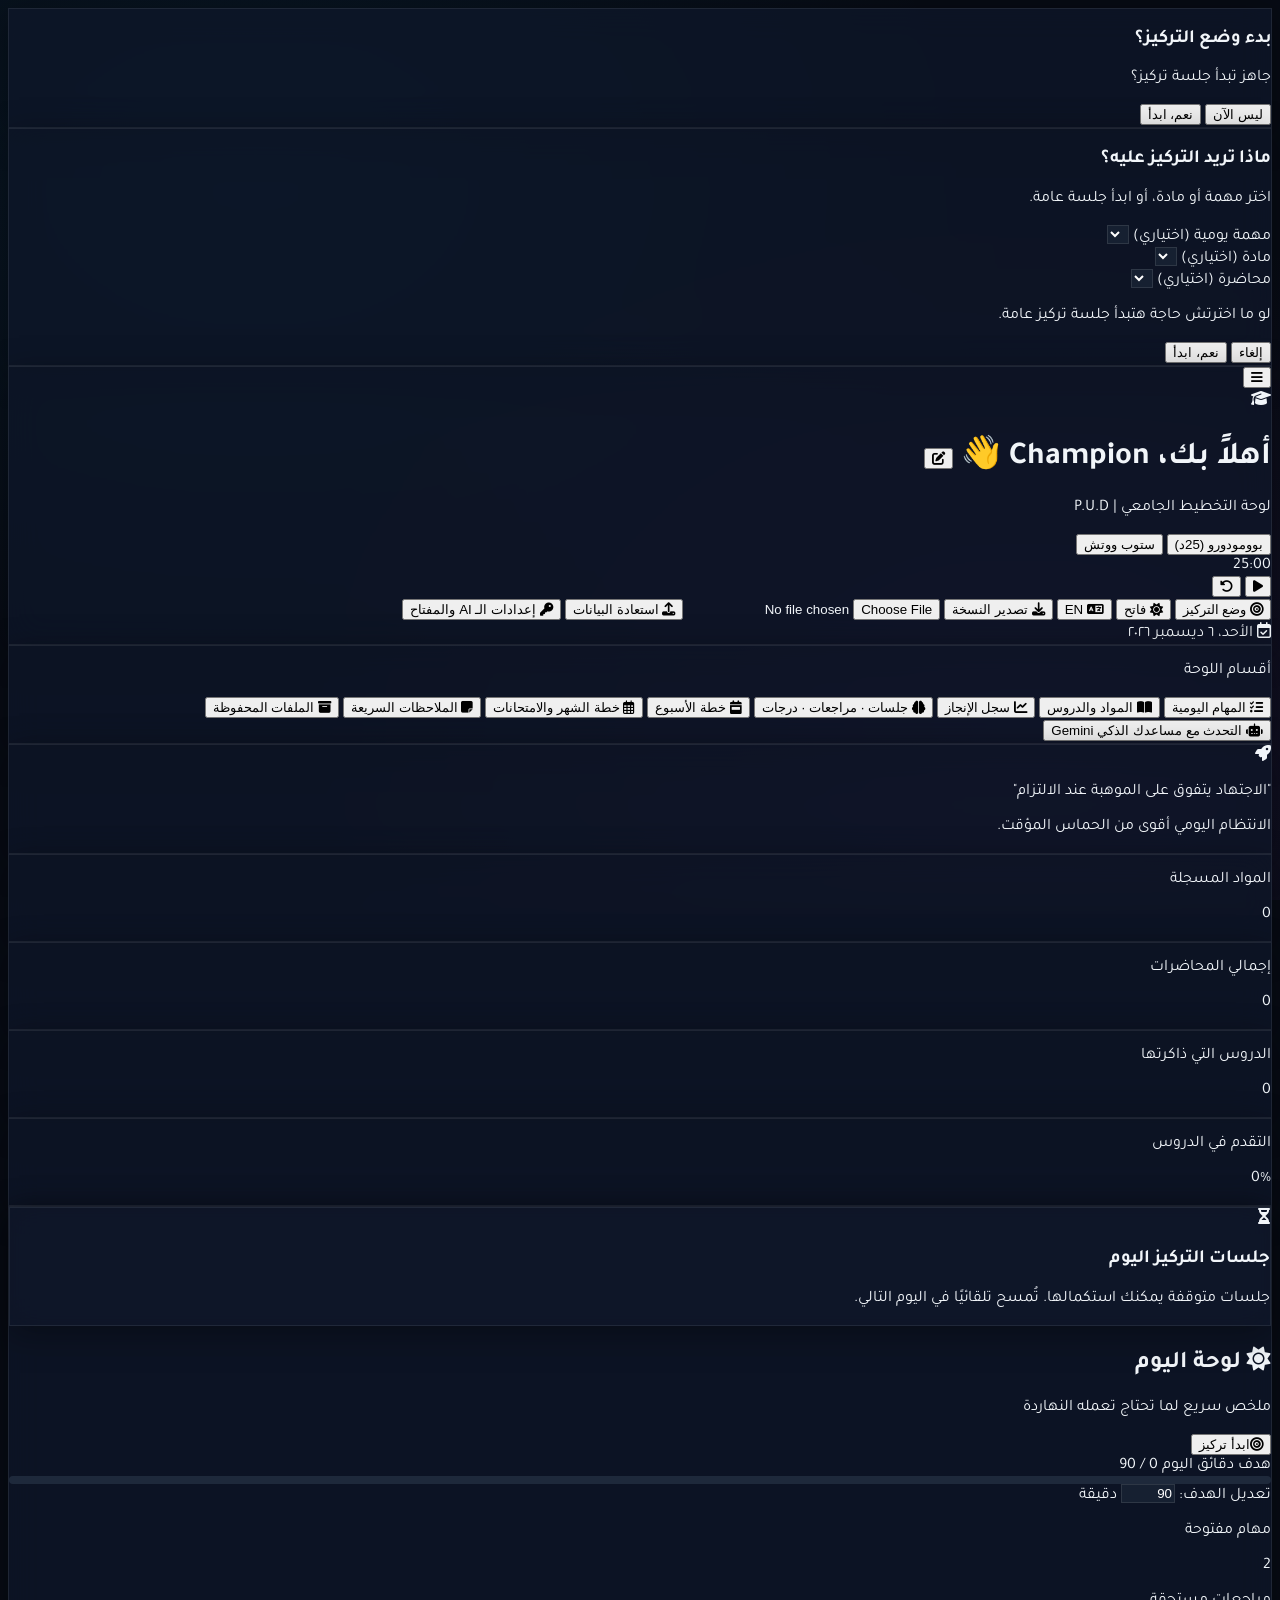
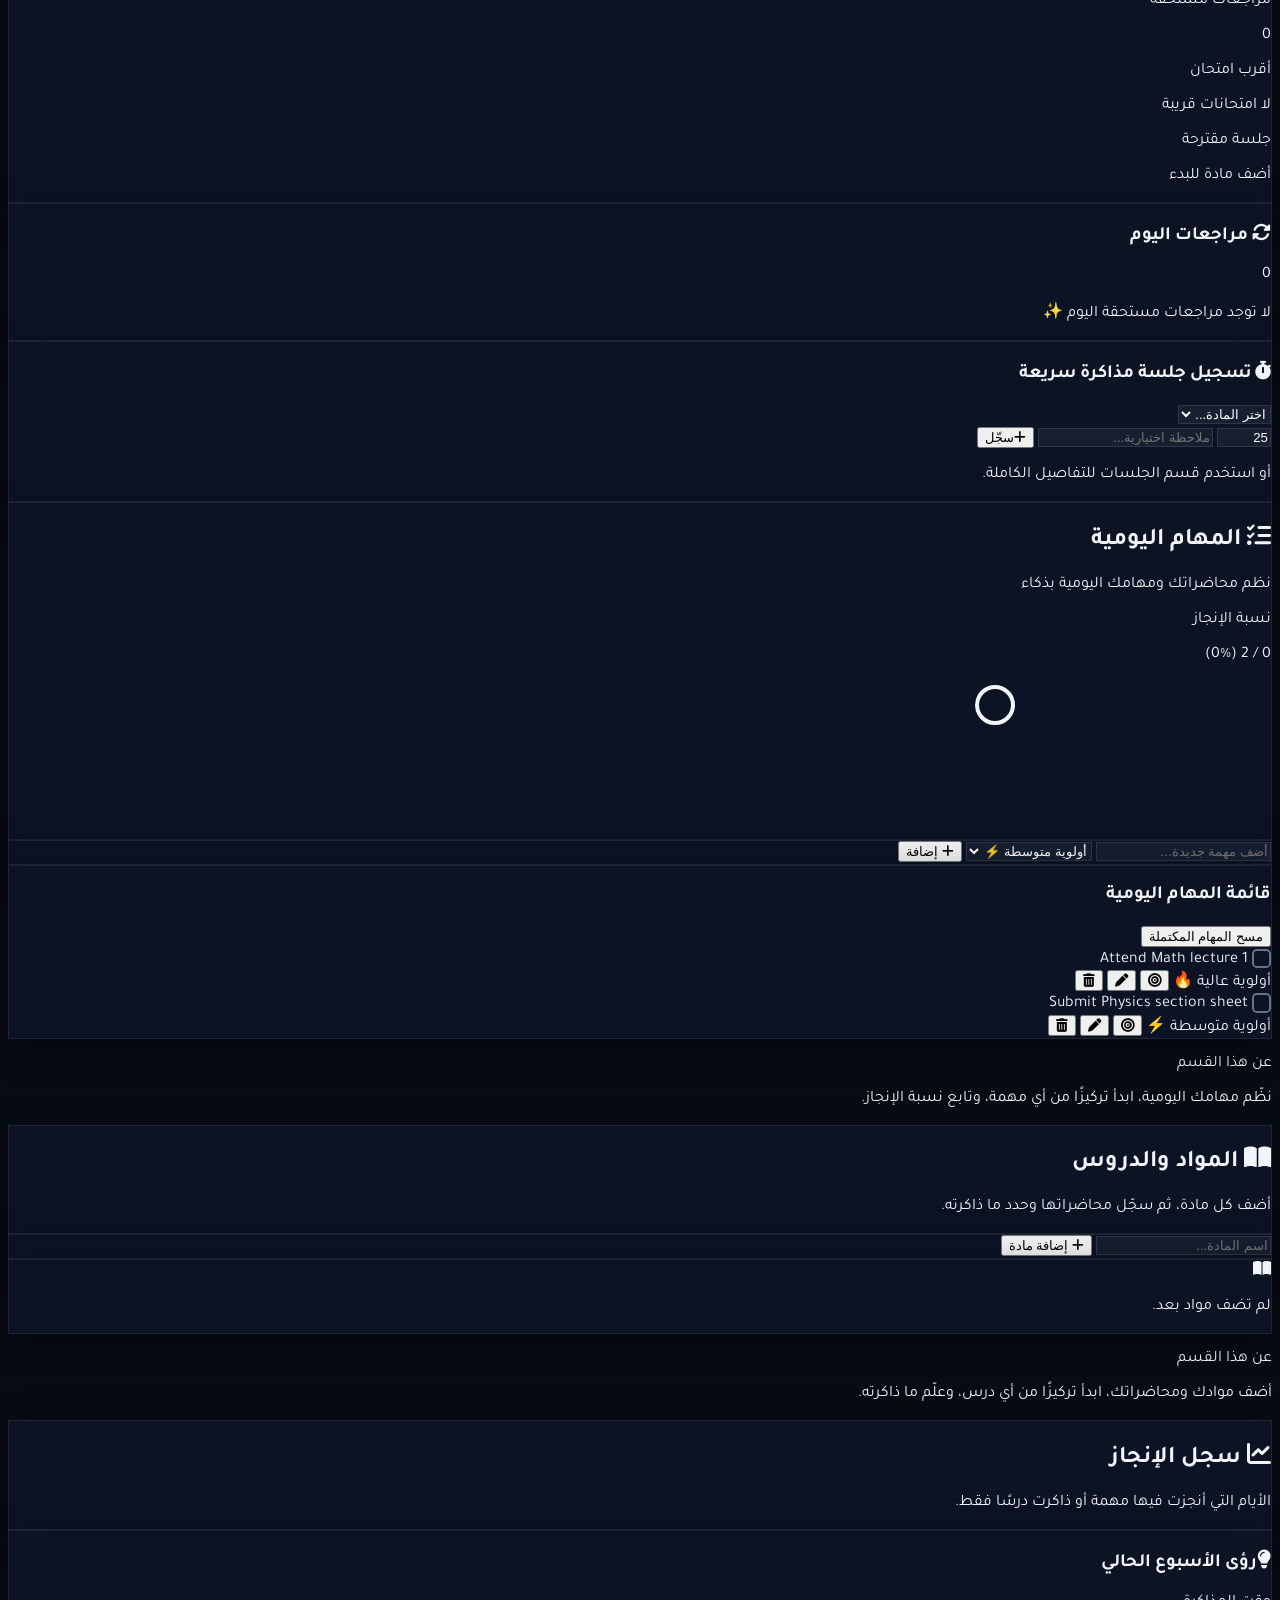
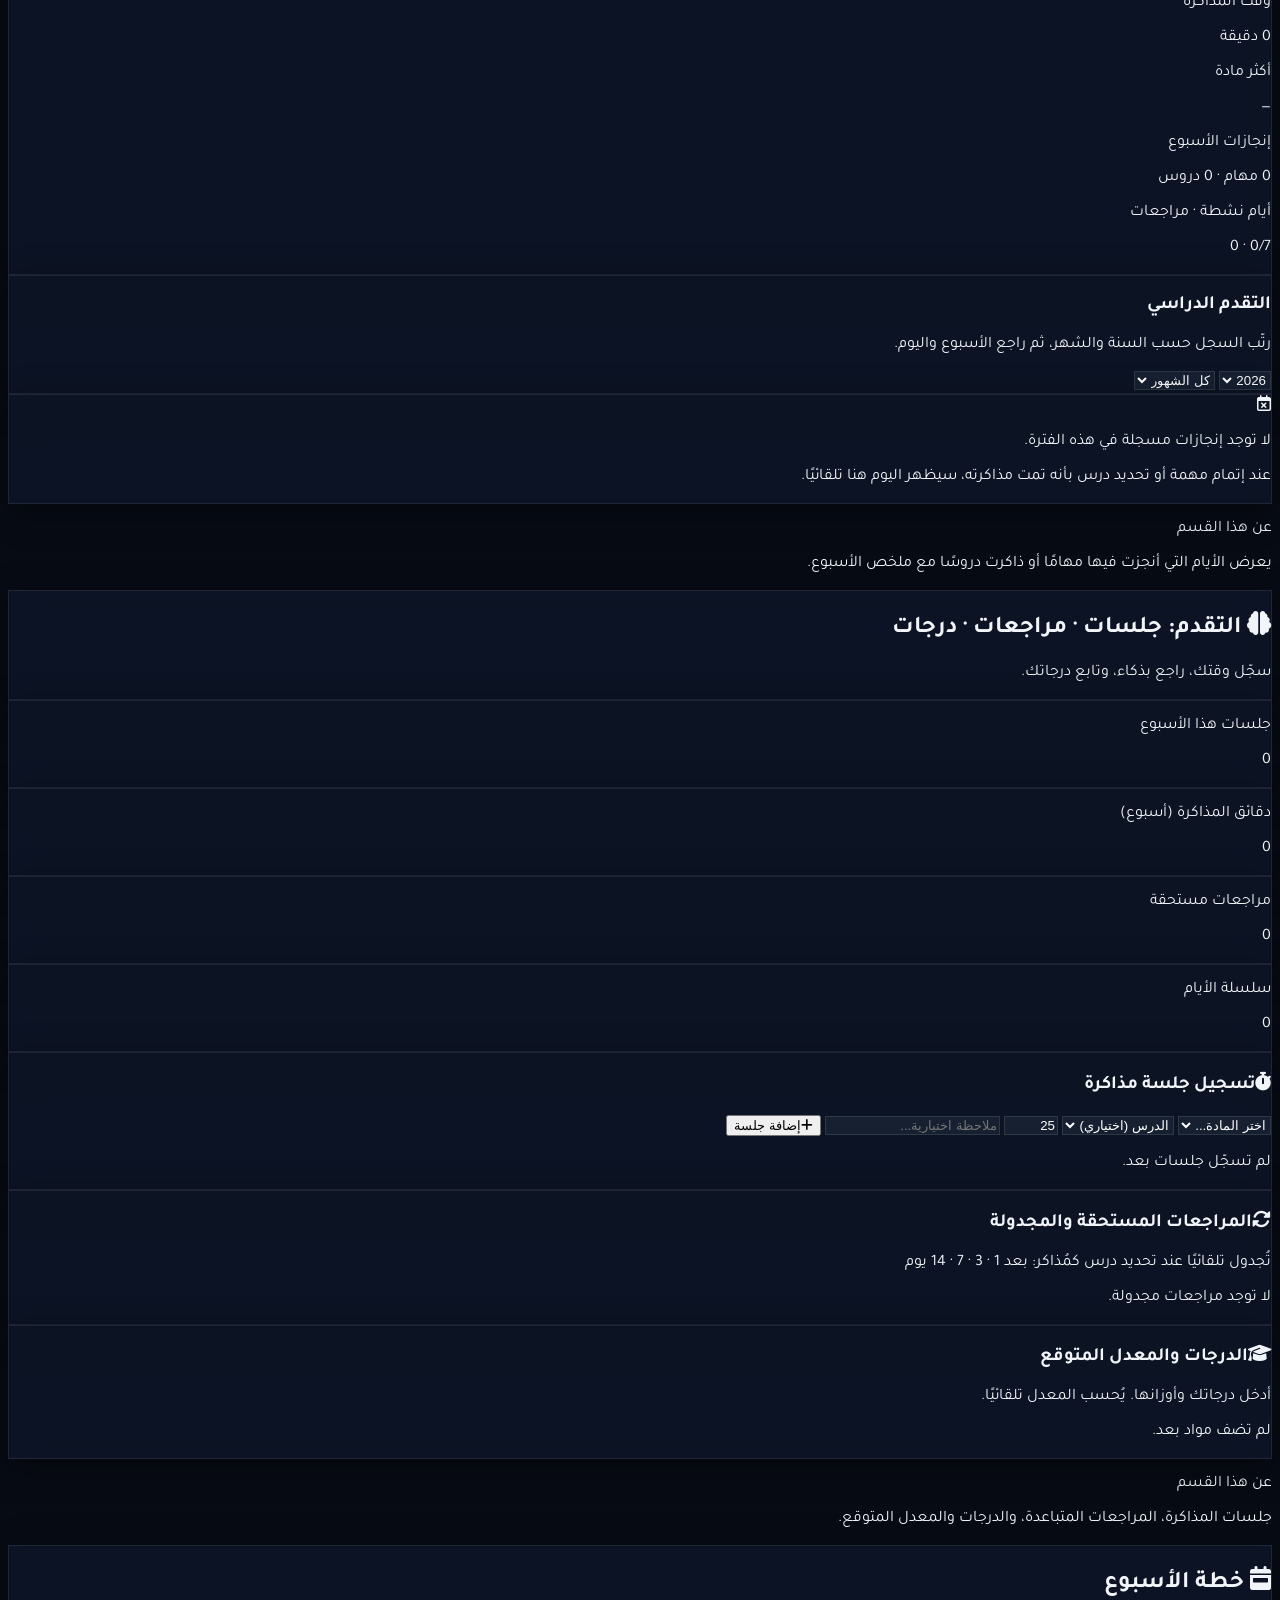
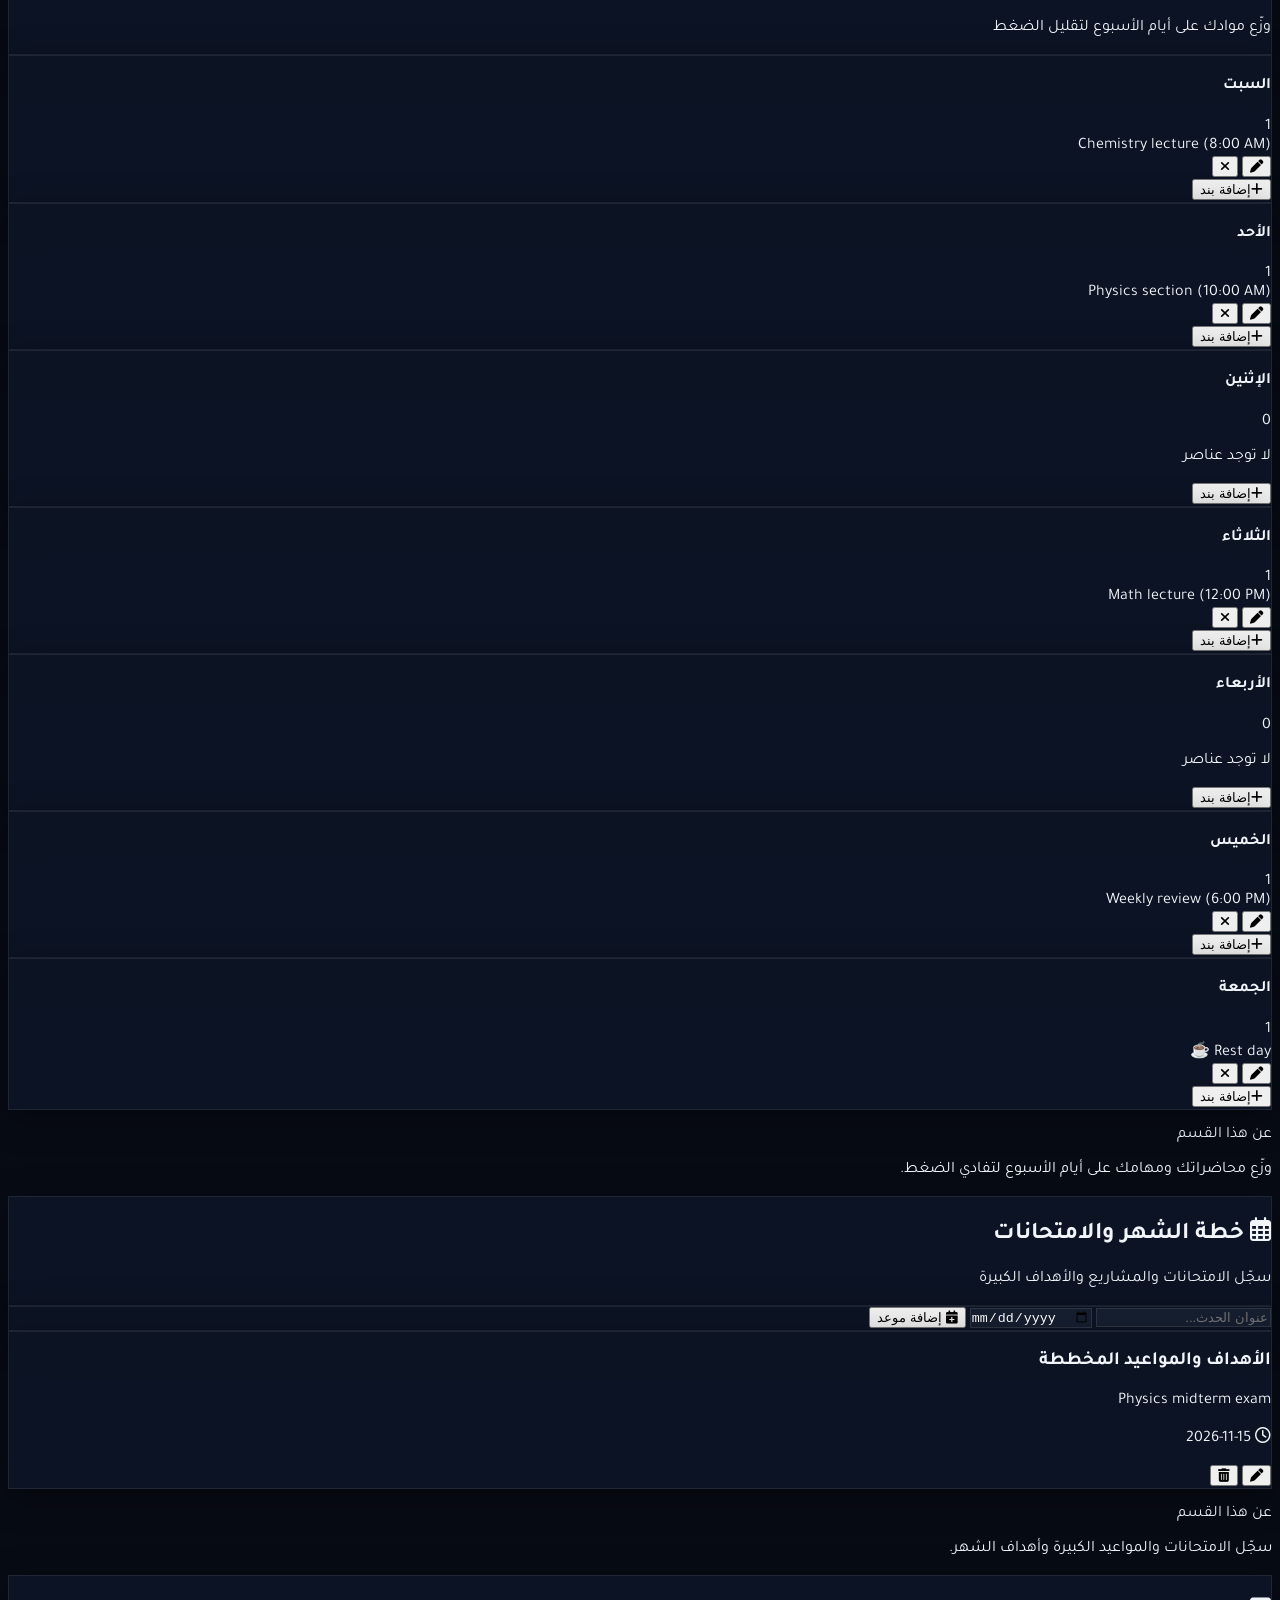
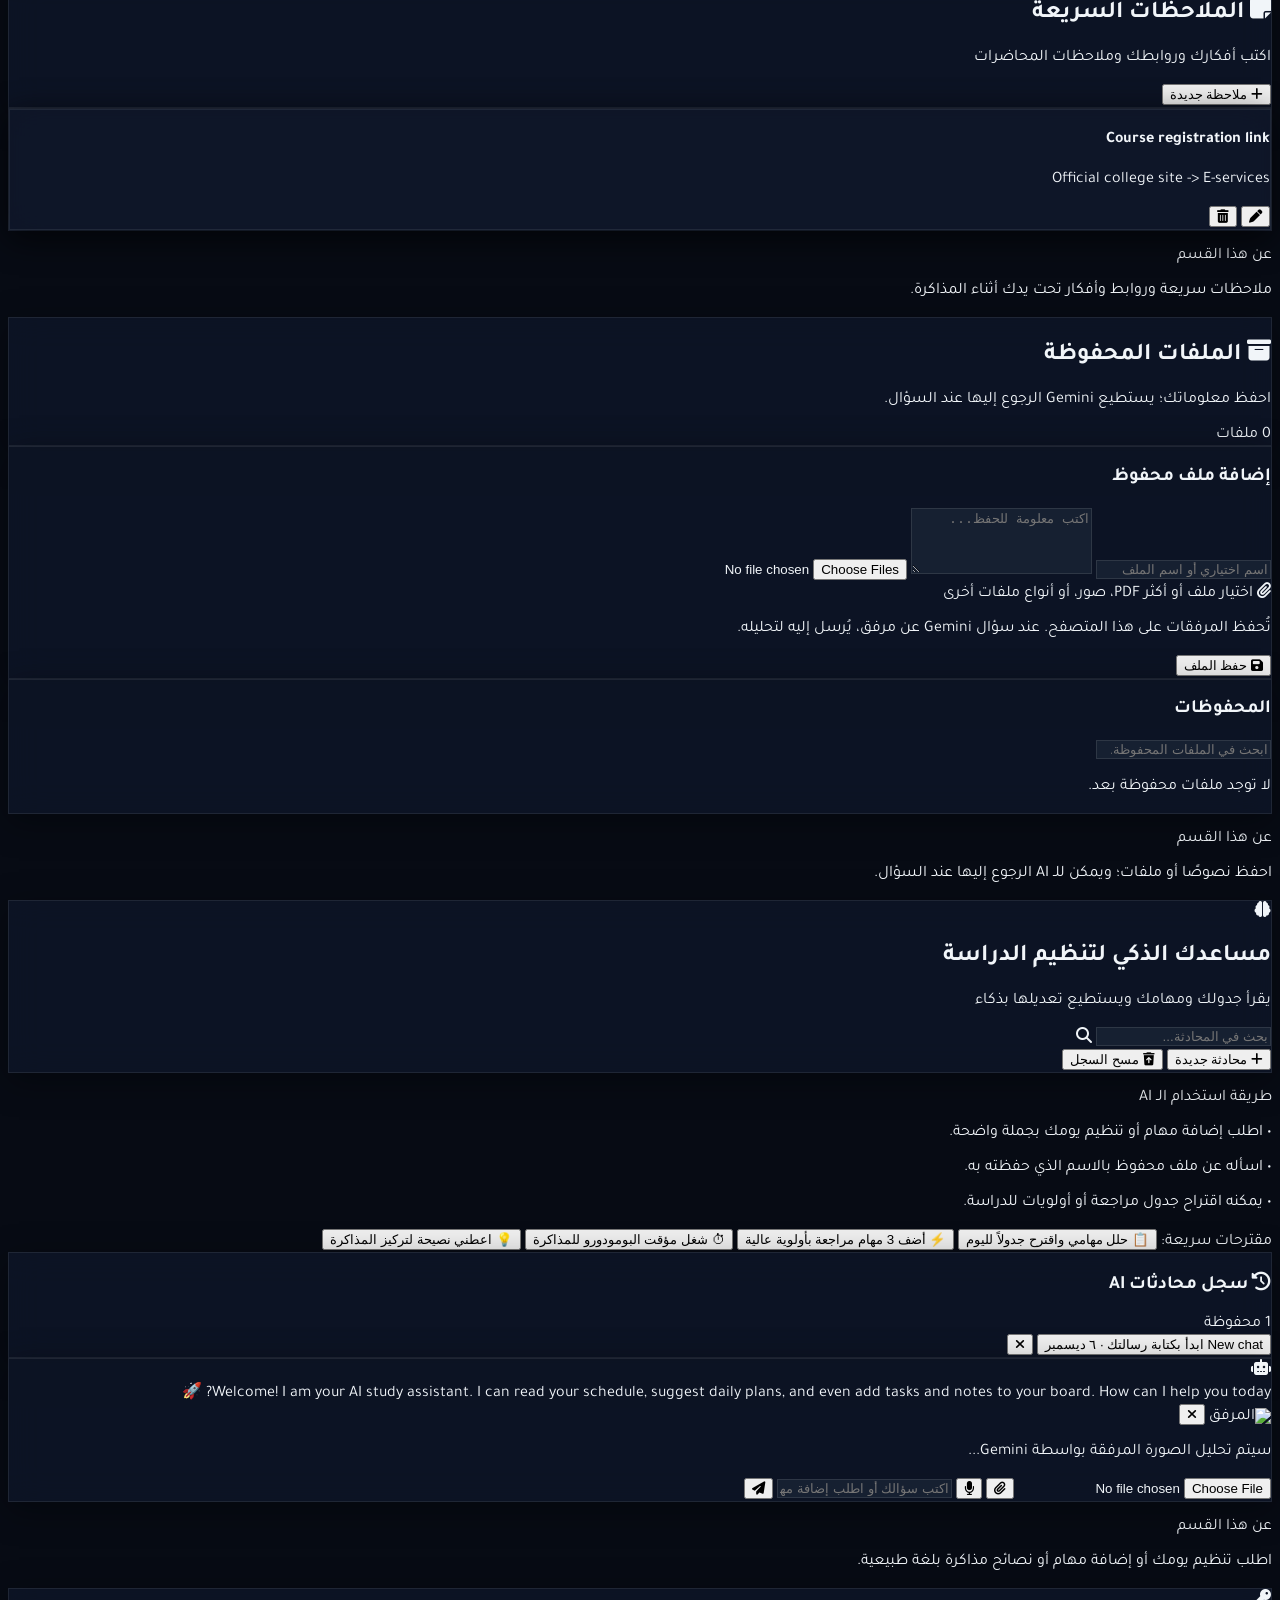
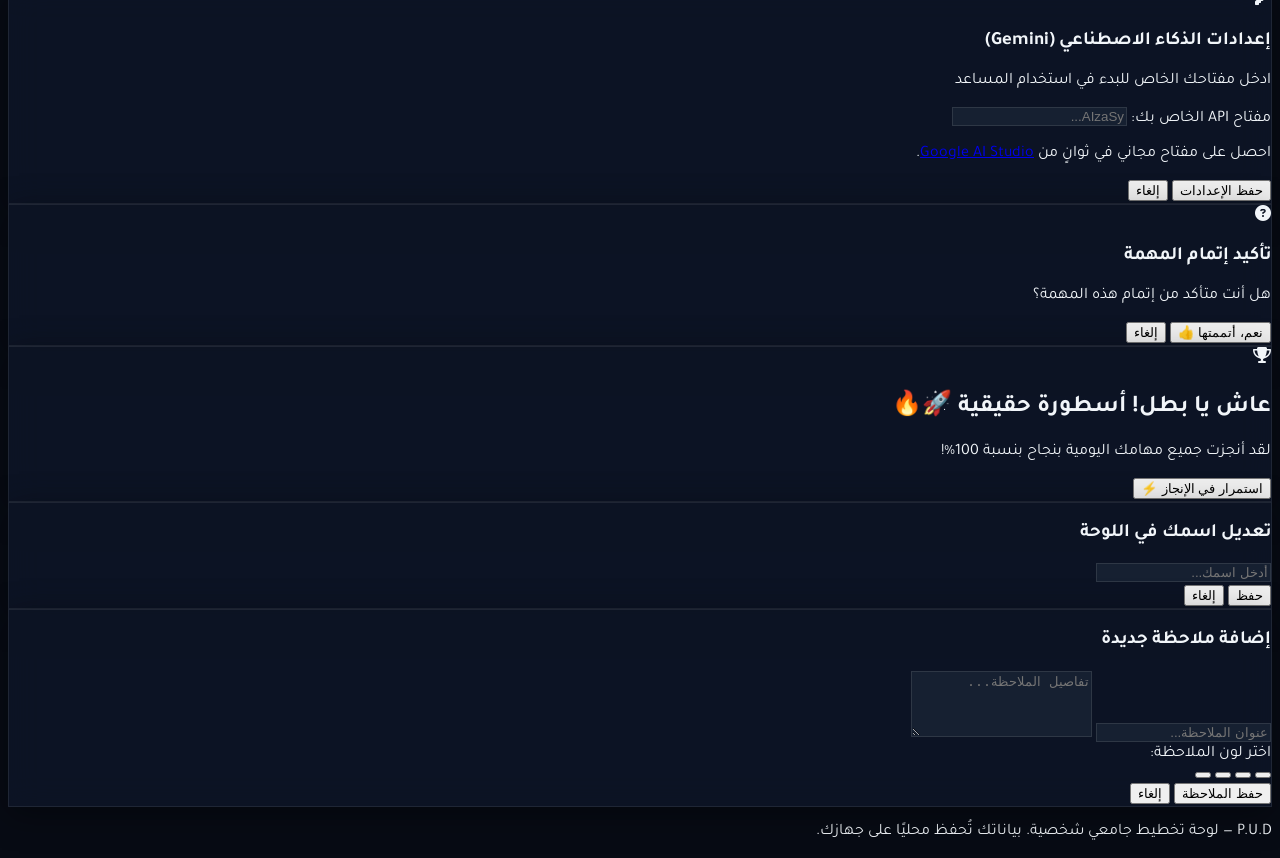
==== index.html @ 465f63c4 "v1.4" ====
<!DOCTYPE html>
<html lang="ar" dir="rtl" class="dark">
<head>
    <meta charset="UTF-8">
    <meta name="viewport" content="width=device-width, initial-scale=1.0">
    <title>P.U.D - Personal University Dashboard</title>
    
    <!-- Tailwind CSS CDN -->
    <script src="https://cdn.tailwindcss.com"></script>
    
    <!-- Google Fonts: Tajawal -->
    <link rel="preconnect" href="https://fonts.googleapis.com">
    <link rel="preconnect" href="https://fonts.gstatic.com" crossorigin>
    <link href="https://fonts.googleapis.com/css2?family=Tajawal:wght@300;400;500;700;800&display=swap" rel="stylesheet">
    
    <!-- FontAwesome Icons CDN -->
    <link rel="stylesheet" href="https://cdnjs.cloudflare.com/ajax/libs/font-awesome/6.4.0/css/all.min.css">

    <script type="application/ld+json">
    {
        "@context": "https://schema.org",
        "@type": "WebSite",
        "name": "Personal University Dashboard",
        "alternateName": "P.U.D",
        "url": "https://personal-university-dashboard.vercel.app/"
    }
    </script>

    <script>
        tailwind.config = {
            darkMode: 'class',
            theme: {
                extend: {
                    colors: {
                        brand: {
                            50: '#f0f9ff',
                            100: '#e0f2fe',
                            500: '#06b6d4',
                            600: '#0891b2',
                            700: '#0e7490',
                            bg: '#0a0f1d',
                            card: 'rgba(15, 23, 42, 0.75)',
                            border: 'rgba(51, 65, 85, 0.6)'
                        }
                    },
                    fontFamily: {
                        sans: ['Tajawal', 'sans-serif']
                    }
                }
            }
        }
    </script>

    <style>
        body {
            font-family: 'Tajawal', sans-serif;
            background-color: #070b14;
            color: #f1f5f9;
            background-image: 
                radial-gradient(at 20% 20%, rgba(14, 165, 233, 0.08) 0px, transparent 50%),
                radial-gradient(at 80% 80%, rgba(168, 85, 247, 0.08) 0px, transparent 50%);
            background-attachment: fixed;
        }

        .glass-panel {
            background: rgba(15, 23, 42, 0.75);
            backdrop-filter: blur(16px);
            -webkit-backdrop-filter: blur(16px);
            border: 1px solid rgba(255, 255, 255, 0.08);
            box-shadow: 0 8px 32px 0 rgba(0, 0, 0, 0.37);
        }

        .glass-input {
            background: rgba(30, 41, 59, 0.6);
            border: 1px solid rgba(255, 255, 255, 0.1);
            color: #ffffff;
            transition: all 0.2s ease;
        }

        .glass-input:focus {
            background: rgba(30, 41, 59, 0.9);
            border-color: #38bdf8;
            outline: none;
            box-shadow: 0 0 12px rgba(56, 189, 248, 0.25);
        }

        ::-webkit-scrollbar {
            width: 8px;
            height: 8px;
        }
        ::-webkit-scrollbar-track {
            background: rgba(15, 23, 42, 0.6);
        }
        ::-webkit-scrollbar-thumb {
            background: rgba(51, 65, 85, 0.8);
            border-radius: 9999px;
        }
        ::-webkit-scrollbar-thumb:hover {
            background: #38bdf8;
        }

        #confettiCanvas {
            position: fixed;
            top: 0;
            left: 0;
            width: 100vw;
            height: 100vh;
            pointer-events: none;
            z-index: 100;
        }
        @media (max-width: 1280px){
            .sub-ai{
                display: none;
            }
        }

        @keyframes pulse-red {
            0% { transform: scale(1); box-shadow: 0 0 0 0 rgba(244, 63, 94, 0.7); }
            70% { transform: scale(1.05); box-shadow: 0 0 0 10px rgba(244, 63, 94, 0); }
            100% { transform: scale(1); box-shadow: 0 0 0 0 rgba(244, 63, 94, 0); }
        }
        .recording-pulse {
            animation: pulse-red 1.5s infinite;
            background-color: rgba(244, 63, 94, 0.2) !important;
            color: #f43f5e !important;
            border-color: #f43f5e !important;
        }


        html:not(.dark) [data-i18n-static^="about_"] {
            color: #1e293b !important;
        }
        html:not(.dark) [data-i18n-static="about_label"] {
            color: #475569 !important;
        }

        /* ===== Light mode — high contrast, cohesive cyan/slate palette ===== */
        html:not(.dark) body {
            background-color: #eef2f7;
            color: #0f172a;
            background-image:
                radial-gradient(at 12% 8%, rgba(8, 145, 178, 0.10) 0px, transparent 42%),
                radial-gradient(at 88% 92%, rgba(79, 70, 229, 0.08) 0px, transparent 42%);
        }
        html:not(.dark) .glass-panel {
            background: #ffffff;
            border: 1px solid #d8dee8;
            box-shadow: 0 4px 20px rgba(15, 23, 42, 0.06);
        }
        html:not(.dark) .glass-input {
            background: #f8fafc;
            border: 1px solid #cbd5e1;
            color: #0f172a;
        }
        html:not(.dark) .glass-input:focus {
            background: #ffffff;
            border-color: #0891b2;
            box-shadow: 0 0 0 3px rgba(8, 145, 178, 0.18);
        }
        html:not(.dark) .glass-input::placeholder { color: #64748b; opacity: 1; }

        /* Text hierarchy — strong contrast */
        html:not(.dark) .text-slate-100,
        html:not(.dark) .text-slate-200 { color: #0f172a !important; }
        html:not(.dark) .text-slate-300 { color: #1e293b !important; }
        html:not(.dark) .text-slate-400 { color: #475569 !important; }
        html:not(.dark) .text-slate-500 { color: #64748b !important; }

        /* Accent text — deeper, readable on white */
        html:not(.dark) .text-cyan-300,
        html:not(.dark) .text-cyan-400 { color: #0e7490 !important; }
        html:not(.dark) .text-emerald-300,
        html:not(.dark) .text-emerald-400 { color: #047857 !important; }
        html:not(.dark) .text-amber-300,
        html:not(.dark) .text-amber-400 { color: #b45309 !important; }
        html:not(.dark) .text-violet-300,
        html:not(.dark) .text-violet-400,
        html:not(.dark) .text-purple-300,
        html:not(.dark) .text-purple-400 { color: #6d28d9 !important; }
        html:not(.dark) .text-indigo-300,
        html:not(.dark) .text-indigo-400 { color: #4338ca !important; }
        html:not(.dark) .text-rose-300,
        html:not(.dark) .text-rose-400 { color: #be123c !important; }
        html:not(.dark) .text-slate-950 { color: #020617 !important; }

        /* Surfaces */
        html:not(.dark) .bg-slate-800\/40,
        html:not(.dark) .bg-slate-800\/50,
        html:not(.dark) .bg-slate-800\/60,
        html:not(.dark) .bg-slate-800\/80,
        html:not(.dark) .bg-slate-900\/40,
        html:not(.dark) .bg-slate-900\/50,
        html:not(.dark) .bg-slate-900\/60,
        html:not(.dark) .bg-slate-900\/80,
        html:not(.dark) .bg-slate-900\/90,
        html:not(.dark) .bg-slate-950,
        html:not(.dark) .bg-slate-950\/80 {
            background-color: #f1f5f9 !important;
        }
        html:not(.dark) .bg-slate-800 { background-color: #e2e8f0 !important; }

        /* Borders */
        html:not(.dark) .border-slate-800,
        html:not(.dark) .border-slate-800\/50,
        html:not(.dark) .border-slate-800\/80,
        html:not(.dark) .border-slate-700,
        html:not(.dark) .border-slate-700\/60,
        html:not(.dark) .border-slate-700\/70 {
            border-color: #cbd5e1 !important;
        }
        html:not(.dark) header.glass-panel {
            border-bottom: 1px solid #d8dee8 !important;
            background: rgba(255, 255, 255, 0.95);
        }

        /* Nav */
        html:not(.dark) .nav-btn:not(.active) {
            color: #334155 !important;
        }
        html:not(.dark) .nav-btn:not(.active):hover {
            color: #0f172a !important;
            background-color: #e2e8f0 !important;
        }
        html:not(.dark) .nav-btn.active {
            color: #0e7490 !important;
            background: linear-gradient(to left, rgba(8, 145, 178, 0.12), transparent) !important;
            border-color: #0891b2 !important;
        }

        /* Soft accent buttons — readable labels on tinted chips */
        html:not(.dark) .bg-cyan-500\/10,
        html:not(.dark) .bg-cyan-500\/15,
        html:not(.dark) .bg-cyan-500\/20 {
            background-color: #ecfeff !important;
            color: #0e7490 !important;
            border-color: #a5f3fc !important;
        }
        html:not(.dark) .bg-emerald-500\/10,
        html:not(.dark) .bg-emerald-500\/15,
        html:not(.dark) .bg-emerald-500\/20 {
            background-color: #ecfdf5 !important;
            color: #047857 !important;
            border-color: #a7f3d0 !important;
        }
        html:not(.dark) .bg-amber-500\/10,
        html:not(.dark) .bg-amber-500\/20 {
            background-color: #fffbeb !important;
            color: #b45309 !important;
            border-color: #fde68a !important;
        }
        html:not(.dark) .bg-purple-500\/10,
        html:not(.dark) .bg-purple-500\/20,
        html:not(.dark) .bg-violet-500\/10,
        html:not(.dark) .bg-violet-500\/15,
        html:not(.dark) .bg-violet-500\/20 {
            background-color: #f5f3ff !important;
            color: #6d28d9 !important;
            border-color: #ddd6fe !important;
        }
        html:not(.dark) .bg-indigo-500\/10,
        html:not(.dark) .bg-indigo-500\/20 {
            background-color: #eef2ff !important;
            color: #4338ca !important;
            border-color: #c7d2fe !important;
        }
        html:not(.dark) .bg-rose-500\/10,
        html:not(.dark) .bg-rose-500\/20 {
            background-color: #fff1f2 !important;
            color: #be123c !important;
            border-color: #fecdd3 !important;
        }
        html:not(.dark) .border-cyan-500\/20,
        html:not(.dark) .border-cyan-500\/25,
        html:not(.dark) .border-cyan-500\/30 { border-color: #67e8f9 !important; }
        html:not(.dark) .border-emerald-500\/20,
        html:not(.dark) .border-emerald-500\/25,
        html:not(.dark) .border-emerald-500\/30 { border-color: #6ee7b7 !important; }
        html:not(.dark) .border-amber-500\/20,
        html:not(.dark) .border-amber-500\/30 { border-color: #fcd34d !important; }
        html:not(.dark) .border-violet-500\/20,
        html:not(.dark) .border-violet-500\/25,
        html:not(.dark) .border-purple-500\/20,
        html:not(.dark) .border-purple-500\/30 { border-color: #c4b5fd !important; }
        html:not(.dark) .border-indigo-500\/30 { border-color: #a5b4fc !important; }

        /* Primary filled buttons stay strong */
        html:not(.dark) .bg-cyan-500,
        html:not(.dark) .from-cyan-500 { color: #042f2e; }
        html:not(.dark) button.bg-gradient-to-r,
        html:not(.dark) .bg-gradient-to-r.from-cyan-500 {
            color: #042f2e !important;
            font-weight: 700;
        }

        /* Timer / header chrome */
        html:not(.dark) #timerDisplay { color: #0e7490 !important; }
        html:not(.dark) #focusModeOverlay {
            background: rgba(238, 242, 247, 0.98);
        }
        html:not(.dark) #focusModeTimer { color: #0e7490; }
        html:not(.dark) #focusModeSubject { color: #0f172a !important; }

        html:not(.dark) ::-webkit-scrollbar-track { background: #e2e8f0; }
        html:not(.dark) ::-webkit-scrollbar-thumb { background: #94a3b8; }
        html:not(.dark) ::-webkit-scrollbar-thumb:hover { background: #0891b2; }

        html:not(.dark) .daily-goal-bar { background: #dbe3ee; }
        html:not(.dark) select.glass-input option { background: #fff; color: #0f172a; }

        /* Task / list rows */
        html:not(.dark) .opacity-60 { opacity: 0.75; }

        #focusModeOverlay {
            position: fixed; inset: 0; z-index: 90;
            background: rgba(7, 11, 20, 0.97);
            display: none; flex-direction: column;
            align-items: center; justify-content: center;
            gap: 1.5rem; padding: 1.5rem;
        }
        #focusModeOverlay.active { display: flex; }
        #focusModeTimer {
            font-size: clamp(3rem, 12vw, 6rem);
            font-weight: 800; font-variant-numeric: tabular-nums;
            letter-spacing: 0.05em; color: #22d3ee;
        }
        .daily-goal-bar {
            height: 8px; border-radius: 9999px; background: rgba(51, 65, 85, 0.5);
            overflow: hidden;
        }
        .daily-goal-fill {
            height: 100%; border-radius: 9999px;
            background: linear-gradient(90deg, #0891b2, #059669);
            transition: width 0.4s ease;
        }

        /* Unified checkbox style + complete animation (tasks & lectures) */
        .task-checkbox,
        .lecture-studied-checkbox {
            -webkit-appearance: none !important;
            appearance: none !important;
            width: 1.2rem !important;
            height: 1.2rem !important;
            min-width: 1.2rem;
            min-height: 1.2rem;
            border: 2px solid #64748b !important;
            border-radius: 0.3rem !important;
            background-color: transparent !important;
            background-image: none !important;
            cursor: pointer;
            position: relative;
            flex-shrink: 0;
            padding: 0 !important;
            margin: 0;
            vertical-align: middle;
            transition: border-color 0.15s ease, background-color 0.15s ease;
            display: inline-block;
            box-sizing: border-box;
        }
        .task-checkbox:hover:not(:disabled),
        .lecture-studied-checkbox:hover:not(:disabled) {
            border-color: #22d3ee !important;
        }
        .task-checkbox:checked,
        .lecture-studied-checkbox:checked {
            background-color: #06b6d4 !important;
            border-color: #06b6d4 !important;
        }
        /* Centered checkmark using flex on pseudo — 50% / 50% */
        .task-checkbox:checked::after,
        .lecture-studied-checkbox:checked::after {
            content: '✓';
            position: absolute;
            left: 0;
            top: 0;
            width: 100%;
            height: 100%;
            display: flex;
            align-items: center;
            justify-content: center;
            font-size: 0.72rem;
            font-weight: 800;
            line-height: 1;
            color: #0f172a;
            border: none;
            transform: none;
            pointer-events: none;
        }
        .task-checkbox:disabled,
        .lecture-studied-checkbox:disabled {
            opacity: 0.45;
            cursor: not-allowed;
        }
        .task-checkbox.anim-complete,
        .lecture-studied-checkbox.anim-complete {
            animation: checkCompletePop 0.6s cubic-bezier(0.34, 1.4, 0.64, 1) forwards;
        }
        @keyframes checkCompletePop {
            0% {
                transform: scale(1);
                border-radius: 0.3rem;
                background-color: transparent;
                border-color: #22d3ee;
            }
            30% {
                transform: scale(0.45);
                border-radius: 50%;
                background-color: transparent;
                border-color: #22d3ee;
                box-shadow: 0 0 0 0 rgba(34, 211, 238, 0.5);
            }
            55% {
                transform: scale(1.35);
                border-radius: 0.35rem;
                background-color: #22d3ee;
                border-color: #22d3ee;
                box-shadow: 0 0 12px 2px rgba(34, 211, 238, 0.45);
            }
            100% {
                transform: scale(1);
                border-radius: 0.3rem;
                background-color: #06b6d4;
                border-color: #06b6d4;
                box-shadow: none;
            }
        }
        html:not(.dark) .task-checkbox,
        html:not(.dark) .lecture-studied-checkbox {
            border-color: #64748b !important;
        }
        html:not(.dark) .task-checkbox:checked,
        html:not(.dark) .lecture-studied-checkbox:checked,
        html:not(.dark) .task-checkbox.anim-complete,
        html:not(.dark) .lecture-studied-checkbox.anim-complete {
            background-color: #0891b2 !important;
            border-color: #0891b2 !important;
        }

    </style>
</head>
<body class="min-h-screen flex flex-col antialiased text-slate-100 overflow-x-hidden selection:bg-cyan-500 selection:text-slate-900">

    <canvas id="confettiCanvas"></canvas>

    <div id="focusModeOverlay" aria-hidden="true">
        <button type="button" id="closeFocusModeBtn" class="absolute top-4 left-4 md:left-auto md:right-4 px-4 py-2 rounded-xl bg-slate-800 text-slate-200 text-sm font-bold border border-slate-700 hover:bg-rose-500/20 hover:text-rose-300 transition-all">
            <i class="fa-solid fa-xmark ml-1"></i><span data-i18n="exit_focus">خروج</span>
        </button>
        <p class="text-sm text-slate-400 font-bold tracking-wide" data-i18n="focus_mode">وضع التركيز</p>
        <div id="focusModeTimer">00:00</div>
        <p id="focusModeSubject" class="text-base text-cyan-300 font-bold max-w-md text-center"></p>
        <p id="focusModeHint" class="text-xs text-slate-500 max-w-sm text-center" data-i18n="focus_hint">ركّز على هدفك. الجلسة تُحفظ عند الإيقاف أو الخروج.</p>
        <div class="flex flex-wrap items-center justify-center gap-3">
            <button type="button" id="focusToggleBtn" class="px-6 py-2.5 rounded-xl bg-emerald-500 hover:bg-emerald-400 text-slate-950 font-bold text-sm">
                <i class="fa-solid fa-play ml-1"></i><span data-i18n="start">ابدأ</span>
            </button>
            <button type="button" id="focusFinishBtn" class="px-6 py-2.5 rounded-xl bg-cyan-500 hover:bg-cyan-400 text-slate-950 font-bold text-sm">
                <i class="fa-solid fa-flag-checkered ml-1"></i><span id="focusFinishLabel">انتهيت</span>
            </button>
            <button type="button" id="focusPauseLaterBtn" class="px-4 py-2.5 rounded-xl bg-amber-500/20 text-amber-300 text-sm font-bold border border-amber-500/40">
                <i class="fa-solid fa-pause ml-1"></i><span id="focusPauseLaterLabel">أكمل لاحقًا</span>
            </button>
            <button type="button" id="focusResetBtn" class="px-4 py-2.5 rounded-xl bg-slate-800 text-slate-300 text-sm font-bold border border-slate-700">
                <i class="fa-solid fa-rotate-left ml-1"></i><span data-i18n="reset">إعادة</span>
            </button>
        </div>
        <p id="focusElapsedLabel" class="text-xs text-slate-500"><span data-i18n="elapsed">المقضي:</span> <span id="focusElapsed">0</span> <span data-i18n="minutes">د</span></p>
        <div id="focusNudgeBox" class="hidden max-w-sm w-full mx-auto mt-2 rounded-2xl border border-amber-500/40 bg-amber-500/10 p-4 text-center space-y-3">
            <p id="focusNudgeText" class="text-sm text-amber-200 font-bold">وقت مناسب لاستراحة قصيرة؟</p>
            <div class="flex justify-center gap-2">
                <button type="button" id="focusNudgeYes" class="px-4 py-2 rounded-xl bg-amber-400 text-slate-950 text-xs font-bold" data-i18n="yes_break">نعم، استراحة</button>
                <button type="button" id="focusNudgeNo" class="px-4 py-2 rounded-xl bg-slate-800 text-slate-200 text-xs font-bold border border-slate-600" data-i18n="not_now">ليس الآن</button>
            </div>
        </div>
    </div>

    <div id="confirmFocusModal" class="fixed inset-0 bg-slate-950/80 backdrop-blur-sm z-[60] flex items-center justify-center p-4 hidden">
        <div class="glass-panel rounded-2xl p-6 w-full max-w-sm border border-slate-700 space-y-4">
            <h3 class="text-base font-bold text-slate-100" id="confirmFocusTitle" data-i18n="focus_confirm_title">بدء وضع التركيز؟</h3>
            <p class="text-sm text-slate-300" id="confirmFocusText" data-i18n="focus_confirm_body">جاهز تبدأ جلسة تركيز؟</p>
            <div class="flex gap-2 justify-end">
                <button type="button" id="confirmFocusNo" class="px-4 py-2 rounded-xl bg-slate-800 text-slate-300 text-sm font-bold border border-slate-700" data-i18n="not_now">ليس الآن</button>
                <button type="button" id="confirmFocusYes" class="px-4 py-2 rounded-xl bg-emerald-500 text-slate-950 text-sm font-bold" data-i18n="yes_start">نعم، ابدأ</button>
            </div>
        </div>
    </div>

    <div id="focusPickModal" class="fixed inset-0 bg-slate-950/80 backdrop-blur-sm z-[60] flex items-center justify-center p-4 hidden">
        <div class="glass-panel rounded-2xl p-6 w-full max-w-md border border-slate-700 space-y-4">
            <h3 class="text-base font-bold text-slate-100" id="focusPickTitle" data-i18n="focus_pick_title">ماذا تريد التركيز عليه؟</h3>
            <p class="text-xs text-slate-400" id="focusPickHint" data-i18n="focus_pick_hint">اختر مهمة أو مادة، أو ابدأ جلسة عامة.</p>
            <div class="space-y-3">
                <div>
                    <label class="text-[11px] font-bold text-slate-400 mb-1 block" data-i18n="focus_pick_task">مهمة يومية (اختياري)</label>
                    <select id="focusPickTask" class="glass-input w-full px-3 py-2.5 rounded-xl text-sm"></select>
                </div>
                <div>
                    <label class="text-[11px] font-bold text-slate-400 mb-1 block" data-i18n="focus_pick_course">مادة (اختياري)</label>
                    <select id="focusPickCourse" class="glass-input w-full px-3 py-2.5 rounded-xl text-sm"></select>
                </div>
                <div>
                    <label class="text-[11px] font-bold text-slate-400 mb-1 block" data-i18n="focus_pick_lecture">محاضرة (اختياري)</label>
                    <select id="focusPickLecture" class="glass-input w-full px-3 py-2.5 rounded-xl text-sm"></select>
                </div>
            </div>
            <p class="text-[11px] text-slate-500" data-i18n="focus_pick_note">لو ما اخترتش حاجة هتبدأ جلسة تركيز عامة.</p>
            <div class="flex gap-2 justify-end pt-1">
                <button type="button" id="focusPickCancel" class="px-4 py-2 rounded-xl bg-slate-800 text-slate-300 text-sm font-bold border border-slate-700" data-i18n="cancel_btn">إلغاء</button>
                <button type="button" id="focusPickStart" class="px-4 py-2 rounded-xl bg-emerald-500 text-slate-950 text-sm font-bold" data-i18n="yes_start">نعم، ابدأ</button>
            </div>
        </div>
    </div>

    <header class="sticky top-0 z-30 glass-panel border-b border-slate-800/80 px-4 lg:px-8 py-3 transition-all">
        <div class="max-w-7xl mx-auto space-y-3">

            <!-- Top row: welcome left · timer right -->
            <div class="flex flex-wrap items-center justify-between gap-3">
                <div class="flex items-center gap-3">
                    <button id="sidebarToggleBtn" class="p-2.5 rounded-xl bg-slate-800/80 hover:bg-slate-700 text-slate-300 hover:text-cyan-400 transition-all border border-slate-700/60" title="تبديل القائمة الجانبية">
                        <i class="fa-solid fa-bars text-lg"></i>
                    </button>

                    <div class="flex items-center gap-2">
                        <div class="w-10 h-10 rounded-xl bg-gradient-to-tr from-cyan-500 to-indigo-600 flex items-center justify-center font-bold text-slate-950 shadow-md shadow-cyan-500/20">
                            <i class="fa-solid fa-graduation-cap text-lg"></i>
                        </div>
                        <div>
                            <h1 class="text-base font-bold text-slate-100 leading-tight flex items-center gap-1.5 flex-wrap">
                                <span data-i18n="welcome">أهلاً بك،</span>
                                <span id="displayUserName" class="text-cyan-400 font-extrabold">يا بطل</span>
                                <span aria-hidden="true">👋</span>
                                <button type="button" id="editNameBtn" class="text-xs text-slate-400 hover:text-cyan-400 transition-colors shrink-0" title="Edit name" data-i18n-title="edit">
                                    <i class="fa-solid fa-pen-to-square"></i>
                                </button>
                            </h1>
                            <p class="text-xs text-slate-400"><span data-i18n="brand_sub">لوحة التخطيط الجامعي | P.U.D</span></p>
                        </div>
                    </div>
                </div>

                <div class="flex items-center gap-2 bg-slate-900/90 border border-slate-800 px-3 py-1.5 rounded-2xl shadow-inner">
                    <div class="flex bg-slate-950 p-1 rounded-xl text-xs font-medium">
                        <button id="modePomoBtn" class="px-2.5 py-1 rounded-lg bg-cyan-500 text-slate-950 font-bold transition-all">بوومودورو (25د)</button>
                        <button id="modeStopwatchBtn" class="px-2.5 py-1 rounded-lg text-slate-400 hover:text-slate-200 transition-all">ستوب ووتش</button>
                    </div>
                    <div class="text-lg font-mono font-bold tracking-wider text-cyan-400 min-w-[70px] text-center" id="timerDisplay">25:00</div>
                    <div class="flex items-center gap-1">
                        <button id="startTimerBtn" class="w-8 h-8 rounded-lg bg-emerald-500/20 text-emerald-400 hover:bg-emerald-500 hover:text-slate-950 flex items-center justify-center transition-all" title="تشغيل/إيقاف مؤقت">
                            <i class="fa-solid fa-play text-xs"></i>
                        </button>
                        <button id="resetTimerBtn" class="w-8 h-8 rounded-lg bg-slate-800 text-slate-400 hover:bg-rose-500/20 hover:text-rose-400 flex items-center justify-center transition-all" title="إعادة ضبط">
                            <i class="fa-solid fa-rotate-left text-xs"></i>
                        </button>
                    </div>
                </div>
            </div>

            <!-- Second row: settings centered under the header -->
            <div class="flex items-center justify-center gap-2 flex-wrap">
                <button id="focusModeBtn" class="flex items-center gap-1.5 text-xs text-emerald-400 bg-emerald-500/10 hover:bg-emerald-500/20 px-3 py-2 rounded-xl border border-emerald-500/30 transition-all font-bold" title="وضع التركيز" data-i18n-title="focus_mode">
                    <i class="fa-solid fa-bullseye"></i>
                    <span class="hidden xl:inline" data-i18n="focus_mode">تركيز</span>
                </button>
                <button id="themeToggleBtn" class="flex items-center gap-1.5 text-xs text-slate-300 bg-slate-800/60 hover:bg-slate-700 px-3 py-2 rounded-xl border border-slate-700/60 transition-all font-bold" title="الوضع الفاتح/الداكن">
                    <i class="fa-solid fa-sun" id="themeToggleIcon"></i>
                    <span class="hidden xl:inline" id="themeToggleLabel" data-i18n="theme_light">فاتح</span>
                </button>
                <button id="langToggleBtn" class="flex items-center gap-1.5 text-xs text-indigo-300 bg-indigo-500/10 hover:bg-indigo-500/20 px-3 py-2 rounded-xl border border-indigo-500/30 transition-all font-bold" title="Language / اللغة">
                    <i class="fa-solid fa-language"></i>
                    <span class="hidden sm:inline" id="langToggleLabel">EN</span>
                </button>
                <button id="exportBackupBtn" class="flex items-center gap-1.5 text-xs text-amber-400 bg-amber-500/10 hover:bg-amber-500/20 px-3 py-2 rounded-xl border border-amber-500/30 transition-all font-bold" title="تصدير نسخة احتياطية للبيانات">
                    <i class="fa-solid fa-download"></i>
                    <span class="hidden xl:inline" data-i18n="export_backup">تصدير النسخة</span>
                </button>
                <input type="file" id="importBackupInput" accept=".json" class="hidden">
                <button id="importBackupBtn" class="flex items-center gap-1.5 text-xs text-purple-400 bg-purple-500/10 hover:bg-purple-500/20 px-3 py-2 rounded-xl border border-purple-500/30 transition-all font-bold" title="استعادة نسخة احتياطية">
                    <i class="fa-solid fa-upload"></i>
                    <span class="hidden xl:inline" data-i18n="import_backup">استعادة البيانات</span>
                </button>
                <button id="openApiKeyModalBtn" class="flex items-center gap-1.5 text-xs text-cyan-400 bg-cyan-500/10 hover:bg-cyan-500/20 px-3 py-2 rounded-xl border border-cyan-500/30 transition-all font-bold" title="إعدادات مفتاح Gemini API">
                    <i class="fa-solid fa-key"></i>
                    <span class="hidden sm:inline" data-i18n="ai_settings">إعدادات الـ AI والمفتاح</span>
                </button>
                <div class="hidden md:flex items-center gap-2 text-xs text-slate-400 bg-slate-800/40 px-3 py-2 rounded-xl border border-slate-800">
                    <i class="fa-regular fa-calendar-check text-cyan-400"></i>
                    <span id="currentDateText">جاري تحميل التاريخ...</span>
                </div>
            </div>

        </div>
    </header>

    <div class="flex-1 max-w-7xl w-full mx-auto flex flex-col md:flex-row gap-6 p-4 md:p-6 lg:p-8">

        <aside id="sidebar" class="w-full md:w-64 flex-shrink-0 transition-all duration-300 space-y-2">
            <div class="glass-panel rounded-2xl p-3 border border-slate-800">
                <p class="text-[11px] font-bold text-slate-400 uppercase tracking-wider px-3 py-2"><span data-i18n="nav_sections">أقسام اللوحة</span></p>
                <nav class="space-y-1" id="navContainer">
                    <button data-tab="tab-daily" class="nav-btn active w-full flex items-center gap-3 px-3.5 py-3 rounded-xl text-sm font-semibold transition-all bg-gradient-to-r from-cyan-500/20 to-transparent text-cyan-400 border-r-4 border-cyan-400">
                        <i class="fa-solid fa-list-check text-base"></i>
                        <span data-i18n="nav_daily">المهام اليومية</span>
                    </button>

                    <button data-tab="tab-courses" class="nav-btn w-full flex items-center gap-3 px-3.5 py-3 rounded-xl text-sm font-medium text-slate-400 hover:text-slate-200 hover:bg-slate-800/50 transition-all">
                        <i class="fa-solid fa-book-open text-base"></i>
                        <span data-i18n="nav_courses">المواد والدروس</span>
                    </button>

                    <button data-tab="tab-history" class="nav-btn w-full flex items-center gap-3 px-3.5 py-3 rounded-xl text-sm font-medium text-slate-400 hover:text-slate-200 hover:bg-slate-800/50 transition-all">
                        <i class="fa-solid fa-chart-line text-base"></i>
                        <span data-i18n="nav_history">سجل الإنجاز</span>
                    </button>

                    <button data-tab="tab-progress" class="nav-btn w-full flex items-center gap-3 px-3.5 py-3 rounded-xl text-sm font-medium text-slate-400 hover:text-slate-200 hover:bg-slate-800/50 transition-all">
                        <i class="fa-solid fa-brain text-base text-violet-400"></i>
                        <span data-i18n="nav_progress">جلسات · مراجعات · درجات</span>
                    </button>

                    <button data-tab="tab-weekly" class="nav-btn w-full flex items-center gap-3 px-3.5 py-3 rounded-xl text-sm font-medium text-slate-400 hover:text-slate-200 hover:bg-slate-800/50 transition-all">
                        <i class="fa-solid fa-calendar-week text-base"></i>
                        <span data-i18n="nav_weekly">خطة الأسبوع</span>
                    </button>

                    <button data-tab="tab-monthly" class="nav-btn w-full flex items-center gap-3 px-3.5 py-3 rounded-xl text-sm font-medium text-slate-400 hover:text-slate-200 hover:bg-slate-800/50 transition-all">
                        <i class="fa-regular fa-calendar-days text-base"></i>
                        <span data-i18n="nav_monthly">خطة الشهر والامتحانات</span>
                    </button>

                    <button data-tab="tab-notes" class="nav-btn w-full flex items-center gap-3 px-3.5 py-3 rounded-xl text-sm font-medium text-slate-400 hover:text-slate-200 hover:bg-slate-800/50 transition-all">
                        <i class="fa-solid fa-note-sticky text-base"></i>
                        <span data-i18n="nav_notes">الملاحظات السريعة</span>
                    </button>

                    <button data-tab="tab-saved-files" class="nav-btn w-full flex items-center gap-3 px-3.5 py-3 rounded-xl text-sm font-medium text-slate-400 hover:text-slate-200 hover:bg-slate-800/50 transition-all">
                        <i class="fa-solid fa-box-archive text-base text-emerald-400"></i>
                        <span data-i18n="nav_files">الملفات المحفوظة</span>
                    </button>

                    <button data-tab="tab-ai-chat" class="nav-btn w-full flex items-center gap-3 px-3.5 py-3 rounded-xl text-sm font-medium text-slate-400 hover:text-slate-200 hover:bg-slate-800/50 transition-all relative group">
                        <i class="fa-solid fa-robot text-base text-cyan-400 group-hover:rotate-12 transition-transform"></i>
                        <span data-i18n="nav_ai">التحدث مع مساعدك الذكي</span>
                        <span class="mr-auto text-[9px] px-1.5 py-0.5 rounded bg-cyan-500/20 text-cyan-300 font-bold border border-cyan-500/30">Gemini</span>
                    </button>
                </nav>
            </div>

            <div class="glass-panel rounded-2xl p-4 border border-slate-800 hidden md:block text-center space-y-2">
                <div class="w-10 h-10 rounded-full bg-cyan-500/10 text-cyan-400 flex items-center justify-center mx-auto text-lg">
                    <i class="fa-solid fa-rocket"></i>
                </div>
                <p class="text-xs font-bold text-slate-200"><span id="motivQuote">"الاستمرارية هي سر التميز"</span></p>
                <p class="text-[11px] text-slate-400 leading-relaxed"><span id="motivQuoteSub">خطوة صغيرة كل يوم تقربك من هدفك الجامعي النهائي.</span></p>
            </div>
        </aside>

        <main class="flex-1 min-w-0">

            <section id="tab-daily" class="tab-content space-y-6">
                <div class="grid grid-cols-2 xl:grid-cols-4 gap-3" id="dailyStudyStats">
                    <div class="glass-panel rounded-2xl p-4 border border-slate-800">
                        <p class="text-[10px] text-slate-400 font-bold"><span data-i18n="stat_courses">المواد المسجلة</span></p>
                        <p id="dashboardCourseCount" class="text-xl font-extrabold text-cyan-300 mt-1">0</p>
                    </div>
                    <div class="glass-panel rounded-2xl p-4 border border-slate-800">
                        <p class="text-[10px] text-slate-400 font-bold"><span data-i18n="stat_lectures">إجمالي المحاضرات</span></p>
                        <p id="dashboardLectureCount" class="text-xl font-extrabold text-indigo-300 mt-1">0</p>
                    </div>
                    <div class="glass-panel rounded-2xl p-4 border border-slate-800">
                        <p class="text-[10px] text-slate-400 font-bold"><span data-i18n="stat_studied">الدروس التي ذاكرتها</span></p>
                        <p id="dashboardStudiedCount" class="text-xl font-extrabold text-emerald-300 mt-1">0</p>
                    </div>
                    <div class="glass-panel rounded-2xl p-4 border border-slate-800">
                        <p class="text-[10px] text-slate-400 font-bold"><span data-i18n="stat_progress">التقدم في الدروس</span></p>
                        <p id="dashboardStudyProgress" class="text-xl font-extrabold text-amber-300 mt-1">0%</p>
                    </div>
                </div>

                <div class="glass-panel rounded-2xl p-5 border border-cyan-500/25 space-y-4">
                    <div class="flex flex-wrap items-center justify-between gap-3">
                        <div>
       
                <div id="resumeSessionsWrap" class="hidden glass-panel rounded-2xl p-4 border border-emerald-500/25 space-y-3">
                    <div class="flex items-center gap-2">
                        <i class="fa-solid fa-hourglass-half text-emerald-400"></i>
                        <h3 class="text-sm font-bold text-emerald-300" data-i18n-static="focus_today_title">جلسات التركيز اليوم</h3>
                    </div>
                    <p class="text-[11px] text-slate-500" data-i18n-static="focus_today_hint">جلسات متوقفة يمكنك استكمالها. تُمسح تلقائيًا في اليوم التالي.</p>
                    <div id="resumeSessionsList" class="grid grid-cols-1 sm:grid-cols-2 gap-2"></div>
                </div>

                                     <h2 class="text-lg font-bold text-slate-100 flex items-center gap-2">
                                <i class="fa-solid fa-sun text-amber-400"></i>
                                <span data-i18n="today_board">لوحة اليوم</span>
                            </h2>
                            <p class="text-[11px] text-slate-400 mt-0.5" data-i18n="today_board_sub">ملخص سريع لما تحتاج تعمله النهاردة</p>
                        </div>
                        <button type="button" id="openFocusFromTodayBtn" class="px-3 py-1.5 rounded-xl bg-emerald-500/15 text-emerald-300 text-xs font-bold border border-emerald-500/30 hover:bg-emerald-500/25 transition-all">
                            <i class="fa-solid fa-bullseye ml-1"></i><span data-i18n="start_focus">ابدأ تركيز</span>
                        </button>
                    </div>
                    <div class="space-y-2">
                        <div class="flex items-center justify-between text-xs">
                            <span class="text-slate-400" data-i18n="daily_goal">هدف دقائق اليوم</span>
                            <span id="dailyGoalText" class="font-bold text-cyan-400">0 / 90</span>
                        </div>
                        <div class="daily-goal-bar"><div class="daily-goal-fill" id="dailyGoalFill" style="width:0%"></div></div>
                        <div class="flex items-center gap-2">
                            <label class="text-[10px] text-slate-500" data-i18n="set_goal">تعديل الهدف:</label>
                            <input type="number" id="dailyGoalInput" min="15" max="600" step="15" value="90" class="w-20 glass-input px-2 py-1 rounded-lg text-xs">
                            <span class="text-[10px] text-slate-500" data-i18n="minutes">دقيقة</span>
                        </div>
                    </div>
                    <div id="todayBoardContent" class="grid grid-cols-1 sm:grid-cols-2 xl:grid-cols-4 gap-3 text-xs"></div>
                </div>

                <div class="grid grid-cols-1 lg:grid-cols-2 gap-4">
                    <div class="glass-panel rounded-2xl p-4 border border-violet-500/20 space-y-3">
                        <div class="flex items-center justify-between">
                            <h3 class="text-sm font-bold text-violet-300 flex items-center gap-2">
                                <i class="fa-solid fa-rotate"></i>
                                <span data-i18n="reviews_today">مراجعات اليوم</span>
                            </h3>
                            <span id="reviewsDueCount" class="text-[10px] px-2 py-0.5 rounded-lg bg-violet-500/15 text-violet-300 border border-violet-500/25 font-bold">0</span>
                        </div>
                        <div id="reviewsDueList" class="space-y-2 max-h-40 overflow-y-auto"></div>
                    </div>
                    <div class="glass-panel rounded-2xl p-4 border border-emerald-500/20 space-y-3">
                        <h3 class="text-sm font-bold text-emerald-300 flex items-center gap-2">
                            <i class="fa-solid fa-stopwatch"></i>
                            <span data-i18n="quick_session"><span data-i18n="log_session">تسجيل جلسة مذاكرة</span> سريعة</span>
                        </h3>
                        <form id="quickSessionForm" class="space-y-2">
                            <select id="quickSessionCourse" class="w-full glass-input px-3 py-2 rounded-xl text-xs bg-slate-900">
                                <option value="" data-i18n="ph_pick_course" data-i18n="ph_pick_course">Select course...</option>
                            </select>
                            <div class="flex gap-2">
                                <input type="number" id="quickSessionMinutes" min="5" max="600" value="25" class="w-24 glass-input px-3 py-2 rounded-xl text-xs" title="المدة بالدقائق">
                                <input type="text" id="quickSessionNote" placeholder="Optional note..." data-i18n-placeholder="ph_note_opt" class="flex-1 glass-input px-3 py-2 rounded-xl text-xs">
                                <button type="submit" class="px-3 py-2 rounded-xl bg-emerald-500/20 hover:bg-emerald-500/30 text-emerald-300 text-xs font-bold whitespace-nowrap">
                                    <i class="fa-solid fa-plus ml-1"></i>سجّل
                                </button>
                            </div>
                        </form>
                        <p class="text-[10px] text-slate-500"><span data-i18n="session_hint">Or use Sessions · Reviews · Grades for full details.</span></p>
                    </div>
                </div>

                <div class="glass-panel rounded-2xl p-5 border border-slate-800 flex flex-wrap items-center justify-between gap-4">
                    <div>
                        <h2 class="text-xl font-bold text-slate-100 flex items-center gap-2">
                            <i class="fa-solid fa-list-check text-cyan-400"></i>
                            <span data-i18n="daily_tasks_title">المهام اليومية</span>
                        </h2>
                        <p class="text-xs text-slate-400 mt-1"><span data-i18n="daily_tasks_sub">نظم محاضراتك ومهامك اليومية بذكاء</span></p>
                    </div>

                    <div class="flex items-center gap-4 bg-slate-900/80 px-4 py-2 rounded-xl border border-slate-800">
                        <div class="text-right">
                            <p class="text-[10px] text-slate-400 uppercase font-bold"><span data-i18n="completion_rate">نسبة الإنجاز</span></p>
                            <p id="taskProgressText" class="text-sm font-bold text-cyan-400">0 / 0 (0%)</p>
                        </div>
                        <div class="w-12 h-12 relative flex items-center justify-center">
                            <svg class="w-12 h-12 transform -rotate-90">
                                <circle cx="24" cy="24" r="18" stroke="currentColor" stroke-width="4" class="text-slate-800" fill="transparent"/>
                                <circle id="progressCircle" cx="24" cy="24" r="18" stroke="currentColor" stroke-width="4" class="text-cyan-400 transition-all duration-500" stroke-dasharray="113.09" stroke-dashoffset="113.09" fill="transparent"/>
                            </svg>
                        </div>
                    </div>
                </div>

                <div class="glass-panel rounded-2xl p-4 border border-slate-800">
                    <form id="addTaskForm" class="flex flex-col sm:flex-row items-center gap-3">
                        <input type="text" id="taskTitleInput" placeholder="Add a new task..." data-i18n-placeholder="ph_task" class="w-full glass-input px-4 py-3 rounded-xl text-sm" required>
                        
                        <select id="taskPrioritySelect" class="w-full sm:w-40 glass-input px-3 py-3 rounded-xl text-sm bg-slate-900">
                            <option value="عالي" data-i18n="prio_high">أولوية عالية 🔥</option>
                            <option value="متوسط" selected data-i18n="prio_med">أولوية متوسطة ⚡</option>
                            <option value="عادي" data-i18n="prio_low">أولوية عادية ☕</option>
                        </select>

                        <button type="submit" class="w-full sm:w-auto px-6 py-3 rounded-xl bg-gradient-to-r from-cyan-500 to-blue-600 hover:from-cyan-400 hover:to-blue-500 text-slate-950 font-bold text-sm flex items-center justify-center gap-2 transition-all shadow-lg shadow-cyan-500/20 whitespace-nowrap">
                            <i class="fa-solid fa-plus"></i>
                            <span data-i18n="add">إضافة</span>
                        </button>
                    </form>
                </div>

                <div class="glass-panel rounded-2xl p-5 border border-slate-800 space-y-3">
                    <div class="flex items-center justify-between border-b border-slate-800 pb-3">
                        <h3 class="text-sm font-bold text-slate-300"><span data-i18n="daily_tasks_list">قائمة المهام اليومية</span></h3>
                        <button id="clearCompletedTasksBtn" class="text-xs text-slate-400 hover:text-rose-400 transition-colors">
                            <span data-i18n="clear_completed">مسح المهام المكتملة</span>
                        </button>
                    </div>

                    <div id="dailyTasksList" class="space-y-2"></div>
                </div>
            
                <div class="rounded-xl border border-slate-600/60 bg-slate-900/55 px-4 py-3.5 mt-3">
                    <p class="text-[10px] font-bold uppercase tracking-wider text-slate-400 mb-1" data-i18n-static="about_label">About</p>
                    <p class="text-sm text-slate-200 leading-relaxed" data-i18n-static="about_daily">عن هذا القسم: نظّم مهامك اليومية، ابدأ تركيزًا من أي مهمة، وتابع نسبة الإنجاز.</p>
                </div>
</section>

            <section id="tab-courses" class="tab-content space-y-6 hidden">
                <div class="glass-panel rounded-2xl p-5 border border-slate-800">
                    <h2 class="text-xl font-bold text-slate-100 flex items-center gap-2">
                        <i class="fa-solid fa-book-open text-cyan-400"></i>
                        <span data-i18n="courses_title">المواد والدروس</span>
                    </h2>
                    <p class="text-xs text-slate-400 mt-1"><span data-i18n="courses_sub">أضف كل مادة، ثم سجّل محاضراتها وحدد ما ذاكرته.</span></p>
                </div>

                <div class="glass-panel rounded-2xl p-4 border border-slate-800">
                    <form id="addCourseForm" class="flex flex-col sm:flex-row items-center gap-3">
                        <input type="text" id="courseTitleInput" placeholder="Course name..." data-i18n-placeholder="ph_course" class="w-full glass-input px-4 py-3 rounded-xl text-sm" maxlength="100" required>
                        <button type="submit" class="w-full sm:w-auto px-6 py-3 rounded-xl bg-gradient-to-r from-cyan-500 to-blue-600 hover:from-cyan-400 hover:to-blue-500 text-slate-950 font-bold text-sm flex items-center justify-center gap-2 transition-all whitespace-nowrap">
                            <i class="fa-solid fa-plus"></i>
                            <span><span data-i18n="add_course">إضافة مادة</span></span>
                        </button>
                    </form>
                </div>

                <div id="coursesList" class="grid grid-cols-1 xl:grid-cols-2 gap-4"></div>
            
                <div class="rounded-xl border border-slate-600/60 bg-slate-900/55 px-4 py-3.5 mt-3">
                    <p class="text-[10px] font-bold uppercase tracking-wider text-slate-400 mb-1" data-i18n-static="about_label">About</p>
                    <p class="text-sm text-slate-200 leading-relaxed" data-i18n-static="about_courses">عن هذا القسم: أضف موادك ومحاضراتك، وابدأ جلسة تركيز من أي درس، وعلّم ما ذاكرته.</p>
                </div>
</section>

            <section id="tab-history" class="tab-content space-y-6 hidden">
                <div class="glass-panel rounded-2xl p-5 border border-slate-800">
                    <h2 class="text-xl font-bold text-slate-100 flex items-center gap-2">
                        <i class="fa-solid fa-chart-line text-emerald-400"></i>
                        <span data-i18n="history_title">سجل الإنجاز</span>
                    </h2>
                    <p class="text-xs text-slate-400 mt-1"><span data-i18n="history_sub">الأيام التي أنجزت فيها مهمة أو ذاكرت درسًا فقط.</span></p>
                </div>

                <div class="glass-panel rounded-2xl p-5 border border-slate-800 space-y-3">
                    <h3 class="text-sm font-bold text-cyan-300 flex items-center gap-2"><i class="fa-solid fa-lightbulb"></i><span data-i18n="week_insights">رؤى الأسبوع الحالي</span></h3>
                    <div id="weeklyInsightsBox" class="grid grid-cols-1 sm:grid-cols-2 lg:grid-cols-4 gap-3 text-xs"></div>
                </div>

                <div class="glass-panel rounded-2xl p-4 border border-slate-800">
                    <div class="flex flex-col sm:flex-row sm:items-center justify-between gap-3">
                        <div>
                            <h3 class="text-sm font-bold text-slate-200"><span data-i18n="study_progress_label">التقدم الدراسي</span></h3>
                            <p class="text-[11px] text-slate-500 mt-1"><span data-i18n="history_filter_hint">رتّب السجل حسب السنة والشهر، ثم راجع الأسبوع واليوم.</span></p>
                        </div>
                        <div class="flex items-center gap-2">
                            <select id="historyYearSelect" aria-label="السنة" class="glass-input px-3 py-2 rounded-xl text-sm bg-slate-900"></select>
                            <select id="historyMonthSelect" aria-label="الشهر" class="glass-input px-3 py-2 rounded-xl text-sm bg-slate-900">
                                <option value="all" data-i18n="all_months">All months</option>
                            </select>
                        </div>
                    </div>
                </div>

                <div id="studyHistoryList" class="space-y-4"></div>
            
                <div class="rounded-xl border border-slate-600/60 bg-slate-900/55 px-4 py-3.5 mt-3">
                    <p class="text-[10px] font-bold uppercase tracking-wider text-slate-400 mb-1" data-i18n-static="about_label">About</p>
                    <p class="text-sm text-slate-200 leading-relaxed" data-i18n-static="about_history">عن هذا القسم: يعرض الأيام التي أنجزت فيها مهامًا أو ذاكرت دروسًا مع ملخص الأسبوع.</p>
                </div>
</section>

            <section id="tab-progress" class="tab-content space-y-6 hidden">
                <div class="glass-panel rounded-2xl p-5 border border-slate-800">
                    <h2 class="text-xl font-bold text-slate-100 flex items-center gap-2">
                        <i class="fa-solid fa-brain text-violet-400"></i>
                        <span data-i18n="progress_title">التقدم: جلسات · مراجعات · درجات</span>
                    </h2>
                    <p class="text-xs text-slate-400 mt-1"><span data-i18n="progress_sub">سجّل وقتك، راجع بذكاء، وتابع درجاتك.</span></p>
                </div>

                <div class="grid grid-cols-2 xl:grid-cols-4 gap-3">
                    <div class="glass-panel rounded-2xl p-4 border border-slate-800">
                        <p class="text-[10px] text-slate-400 font-bold"><span data-i18n="stat_week_sessions">جلسات هذا الأسبوع</span></p>
                        <p id="statWeekSessions" class="text-xl font-extrabold text-emerald-300 mt-1">0</p>
                    </div>
                    <div class="glass-panel rounded-2xl p-4 border border-slate-800">
                        <p class="text-[10px] text-slate-400 font-bold"><span data-i18n="stat_week_mins">دقائق المذاكرة (أسبوع)</span></p>
                        <p id="statWeekMinutes" class="text-xl font-extrabold text-cyan-300 mt-1">0</p>
                    </div>
                    <div class="glass-panel rounded-2xl p-4 border border-slate-800">
                        <p class="text-[10px] text-slate-400 font-bold"><span data-i18n="stat_reviews_due">مراجعات مستحقة</span></p>
                        <p id="statReviewsDue" class="text-xl font-extrabold text-violet-300 mt-1">0</p>
                    </div>
                    <div class="glass-panel rounded-2xl p-4 border border-slate-800">
                        <p class="text-[10px] text-slate-400 font-bold"><span data-i18n="stat_streak">سلسلة الأيام</span></p>
                        <p id="statStreak" class="text-xl font-extrabold text-amber-300 mt-1">0</p>
                    </div>
                </div>

                <div class="glass-panel rounded-2xl p-5 border border-slate-800 space-y-4">
                    <h3 class="text-sm font-bold text-emerald-300 flex items-center gap-2"><i class="fa-solid fa-stopwatch"></i><span data-i18n="log_session">تسجيل جلسة مذاكرة</span></h3>
                    <form id="studySessionForm" class="grid grid-cols-1 md:grid-cols-2 xl:grid-cols-5 gap-3">
                        <select id="sessionCourseSelect" class="glass-input px-3 py-2.5 rounded-xl text-sm bg-slate-900" required>
                            <option value="" data-i18n="ph_pick_course">Select course...</option>
                        </select>
                        <select id="sessionLectureSelect" class="glass-input px-3 py-2.5 rounded-xl text-sm bg-slate-900">
                            <option value="" data-i18n="ph_lecture_opt">Lecture (optional)</option>
                        </select>
                        <input type="number" id="sessionMinutesInput" min="5" max="600" value="25" class="glass-input px-3 py-2.5 rounded-xl text-sm" placeholder="Minutes" data-i18n-placeholder="ph_minutes" required>
                        <input type="text" id="sessionNoteInput" class="glass-input px-3 py-2.5 rounded-xl text-sm" placeholder="Note (optional)" data-i18n-placeholder="ph_note_opt">
                        <button type="submit" class="px-4 py-2.5 rounded-xl bg-emerald-500 hover:bg-emerald-400 text-slate-950 font-bold text-sm flex items-center justify-center gap-2">
                            <i class="fa-solid fa-plus"></i><span data-i18n="add_session">إضافة جلسة</span>
                        </button>
                    </form>
                    <div id="studySessionsList" class="space-y-2 max-h-64 overflow-y-auto"></div>
                </div>

                <div class="glass-panel rounded-2xl p-5 border border-slate-800 space-y-4">
                    <div class="flex flex-wrap items-center justify-between gap-3">
                        <h3 class="text-sm font-bold text-violet-300 flex items-center gap-2"><i class="fa-solid fa-rotate"></i><span data-i18n="reviews_scheduled">المراجعات المستحقة والمجدولة</span></h3>
                        <p class="text-[11px] text-slate-500"><span data-i18n="reviews_hint">تُجدول تلقائيًا عند تحديد درس كمُذاكر: بعد 1 · 3 · 7 · 14 يوم</span></p>
                    </div>
                    <div id="allReviewsList" class="space-y-2 max-h-72 overflow-y-auto"></div>
                </div>

                <div class="glass-panel rounded-2xl p-5 border border-slate-800 space-y-4">
                    <h3 class="text-sm font-bold text-amber-300 flex items-center gap-2"><i class="fa-solid fa-graduation-cap"></i><span data-i18n="grades_title">الدرجات والمعدل المتوقع</span></h3>
                    <p class="text-[11px] text-slate-500"><span data-i18n="grades_sub">أدخل درجاتك وأوزانها. يُحسب المعدل تلقائيًا.</span></p>
                    <div id="gradesList" class="grid grid-cols-1 xl:grid-cols-2 gap-4"></div>
                </div>
            
                <div class="rounded-xl border border-slate-600/60 bg-slate-900/55 px-4 py-3.5 mt-3">
                    <p class="text-[10px] font-bold uppercase tracking-wider text-slate-400 mb-1" data-i18n-static="about_label">About</p>
                    <p class="text-sm text-slate-200 leading-relaxed" data-i18n-static="about_progress">عن هذا القسم: جلسات المذاكرة، المراجعات المتباعدة، والدرجات والمعدل المتوقع.</p>
                </div>
</section>

            <section id="tab-weekly" class="tab-content space-y-6 hidden">
                <div class="glass-panel rounded-2xl p-5 border border-slate-800">
                    <h2 class="text-xl font-bold text-slate-100 flex items-center gap-2">
                        <i class="fa-solid fa-calendar-week text-indigo-400"></i>
                        <span data-i18n="weekly_title">خطة الأسبوع</span>
                    </h2>
                    <p class="text-xs text-slate-400 mt-1"><span data-i18n="weekly_sub">وزّع موادك على أيام الأسبوع لتقليل الضغط</span></p>
                </div>

                <div class="grid grid-cols-1 md:grid-cols-2 lg:grid-cols-3 xl:grid-cols-4 gap-4" id="weeklyDaysContainer"></div>
            
                <div class="rounded-xl border border-slate-600/60 bg-slate-900/55 px-4 py-3.5 mt-3">
                    <p class="text-[10px] font-bold uppercase tracking-wider text-slate-400 mb-1" data-i18n-static="about_label">About</p>
                    <p class="text-sm text-slate-200 leading-relaxed" data-i18n-static="about_weekly">عن هذا القسم: وزّع محاضراتك ومهامك على أيام الأسبوع لتفادي الضغط.</p>
                </div>
</section>

            <section id="tab-monthly" class="tab-content space-y-6 hidden">
                <div class="glass-panel rounded-2xl p-5 border border-slate-800">
                    <h2 class="text-xl font-bold text-slate-100 flex items-center gap-2">
                        <i class="fa-regular fa-calendar-days text-purple-400"></i>
                        <span data-i18n="monthly_title">خطة الشهر ومواعيد الامتحانات</span>
                    </h2>
                    <p class="text-xs text-slate-400 mt-1"><span data-i18n="monthly_sub">سجّل الامتحانات والمشاريع والأهداف الكبيرة</span></p>
                </div>

                <div class="glass-panel rounded-2xl p-4 border border-slate-800">
                    <form id="addMonthlyForm" class="grid grid-cols-1 md:grid-cols-4 gap-3">
                        <input type="text" id="monthlyTitleInput" placeholder="Event title..." data-i18n-placeholder="ph_event" class="md:col-span-2 glass-input px-4 py-2.5 rounded-xl text-sm" required>
                        <input type="date" id="monthlyDateInput" class="glass-input px-3 py-2.5 rounded-xl text-sm bg-slate-900" required>
                        <button type="submit" class="px-5 py-2.5 rounded-xl bg-purple-600 hover:bg-purple-500 text-white font-bold text-sm flex items-center justify-center gap-2 transition-all">
                            <i class="fa-solid fa-calendar-plus"></i>
                            <span><span data-i18n="add_event">إضافة موعد</span></span>
                        </button>
                    </form>
                </div>

                <div class="glass-panel rounded-2xl p-5 border border-slate-800">
                    <h3 class="text-sm font-bold text-slate-300 border-b border-slate-800 pb-3 mb-4"><span data-i18n="planned_goals">الأهداف والمواعيد المخططة</span></h3>
                    <div id="monthlyList" class="grid grid-cols-1 md:grid-cols-2 gap-3"></div>
                </div>
            
                <div class="rounded-xl border border-slate-600/60 bg-slate-900/55 px-4 py-3.5 mt-3">
                    <p class="text-[10px] font-bold uppercase tracking-wider text-slate-400 mb-1" data-i18n-static="about_label">About</p>
                    <p class="text-sm text-slate-200 leading-relaxed" data-i18n-static="about_monthly">عن هذا القسم: سجّل الامتحانات والمواعيد الكبيرة وأهداف الشهر.</p>
                </div>
</section>

            <section id="tab-notes" class="tab-content space-y-6 hidden">
                <div class="glass-panel rounded-2xl p-5 border border-slate-800 flex items-center justify-between gap-4">
                    <div>
                        <h2 class="text-xl font-bold text-slate-100 flex items-center gap-2">
                            <i class="fa-solid fa-note-sticky text-amber-400"></i>
                            <span data-i18n="notes_title">الملاحظات السريعة</span>
                        </h2>
                        <p class="text-xs text-slate-400 mt-1"><span data-i18n="notes_sub">اكتب أفكارك وروابطك وملاحظات المحاضرات</span></p>
                    </div>

                    <button id="openNewNoteModalBtn" class="px-4 py-2 rounded-xl bg-amber-500 hover:bg-amber-400 text-slate-950 font-bold text-xs flex items-center gap-2 transition-all">
                        <i class="fa-solid fa-plus"></i>
                        <span><span data-i18n="new_note">ملاحظة جديدة</span></span>
                    </button>
                </div>

                <div class="glass-panel rounded-2xl p-5 border border-slate-800 max-h-[600px] overflow-y-auto">
                    <div id="notesGrid" class="grid grid-cols-1 sm:grid-cols-2 lg:grid-cols-3 gap-4"></div>
                </div>
            
                <div class="rounded-xl border border-slate-600/60 bg-slate-900/55 px-4 py-3.5 mt-3">
                    <p class="text-[10px] font-bold uppercase tracking-wider text-slate-400 mb-1" data-i18n-static="about_label">About</p>
                    <p class="text-sm text-slate-200 leading-relaxed" data-i18n-static="about_notes">عن هذا القسم: ملاحظات سريعة وروابط وأفكار تحت يدك أثناء المذاكرة.</p>
                </div>
</section>

            <section id="tab-saved-files" class="tab-content space-y-6 hidden">
                <div class="glass-panel rounded-2xl p-5 border border-slate-800 flex flex-wrap items-center justify-between gap-4">
                    <div>
                        <h2 class="text-xl font-bold text-slate-100 flex items-center gap-2">
                            <i class="fa-solid fa-box-archive text-emerald-400"></i>
                            <span data-i18n="files_title">الملفات المحفوظة</span>
                        </h2>
                        <p class="text-xs text-slate-400 mt-1"><span data-i18n="files_sub">احفظ معلوماتك؛ يستطيع Gemini الرجوع إليها عند السؤال.</span></p>
                    </div>
                    <span id="savedFilesCount" class="px-3 py-1.5 rounded-xl bg-emerald-500/10 text-emerald-300 border border-emerald-500/20 text-xs font-bold">0 ملفات</span>
                </div>

                <div class="glass-panel rounded-2xl p-5 border border-slate-800 space-y-4">
                    <h3 class="text-sm font-bold text-slate-200"><span data-i18n="add_saved_file">إضافة ملف محفوظ</span></h3>
                    <form id="savedFileForm" class="space-y-3">
                        <input type="text" id="savedFileTitleInput" placeholder="Optional name — or the uploaded file name is used" data-i18n-placeholder="ph_saved_title" class="w-full glass-input px-4 py-2.5 rounded-xl text-sm" maxlength="120">
                        <textarea id="savedFileContentInput" rows="4" placeholder="Write something to save, or leave empty if uploading a file..." data-i18n-placeholder="ph_saved_content" class="w-full glass-input px-4 py-3 rounded-xl text-sm resize-y"></textarea>
                        <input type="file" id="savedFileAttachmentInput" class="hidden" multiple>
                        <div class="flex flex-wrap items-center gap-3">
                            <label for="savedFileAttachmentInput" class="cursor-pointer px-4 py-2 rounded-xl bg-slate-800 hover:bg-slate-700 text-slate-200 text-xs font-bold border border-slate-700 transition-all flex items-center gap-2">
                                <i class="fa-solid fa-paperclip text-emerald-400"></i>
                                <span data-i18n-static="choose_file">Choose file(s)</span>
                            </label>
                            <span id="savedFileAttachmentNames" class="text-[11px] text-slate-400"><span data-i18n-static="files_types">PDF, images, or other files</span></span>
                        </div>
                        <div class="flex flex-wrap items-center justify-between gap-2">
                            <p class="text-[11px] text-slate-500"><span data-i18n-static="files_note">Attachments stay in this browser. When you ask Gemini about one, it is sent for analysis.</span></p>
                            <button type="submit" class="px-5 py-2.5 rounded-xl bg-emerald-500 hover:bg-emerald-400 text-slate-950 font-bold text-sm flex items-center gap-2 transition-all">
                                <i class="fa-solid fa-floppy-disk"></i>
                                <span><span data-i18n="save_file">حفظ الملف</span></span>
                            </button>
                        </div>
                    </form>
                </div>

                <div class="glass-panel rounded-2xl p-5 border border-slate-800 space-y-4">
                    <div class="flex flex-wrap items-center justify-between gap-3 border-b border-slate-800 pb-3">
                        <h3 class="text-sm font-bold text-slate-200"><span data-i18n="archives">المحفوظات</span></h3>
                        <input type="search" id="savedFilesSearchInput" placeholder="Search saved files..." data-i18n-placeholder="ph_file_search" class="w-full sm:w-64 glass-input px-3 py-2 rounded-xl text-xs">
                    </div>
                    <div id="savedFilesList" class="grid grid-cols-1 md:grid-cols-2 gap-4"></div>
                </div>
            
                <div class="rounded-xl border border-slate-600/60 bg-slate-900/55 px-4 py-3.5 mt-3">
                    <p class="text-[10px] font-bold uppercase tracking-wider text-slate-400 mb-1" data-i18n-static="about_label">About</p>
                    <p class="text-sm text-slate-200 leading-relaxed" data-i18n-static="about_files">عن هذا القسم: احفظ نصوصًا أو ملفات؛ ويمكن للـ AI الرجوع إليها عند السؤال.</p>
                </div>
</section>

            <section id="tab-ai-chat" class="tab-content space-y-4 hidden">
                <div class="glass-panel rounded-2xl p-4 border border-slate-800 flex flex-wrap items-center justify-between gap-3">
                    <div class="flex items-center gap-3">
                        <div class="w-10 h-10 rounded-xl bg-gradient-to-tr from-cyan-400 to-indigo-500 flex items-center justify-center text-slate-950 font-bold shadow-lg shadow-cyan-500/20">
                            <i class="fa-solid fa-brain text-xl"></i>
                        </div>
                        <div>
                            <h2 class="text-base font-bold text-slate-100 flex items-center gap-2">
                                <span data-i18n="ai_title">مساعدك الذكي لتنظيم الدراسة</span>
                                <span class="w-2 h-2 rounded-full bg-emerald-400 animate-pulse"></span>
                            </h2>
                            <p class="text-xs text-slate-400"><span data-i18n="ai_sub">يقرأ جدولك ومهامك ويستطيع تعديلها بذكاء</span></p>
                        </div>
                    </div>

                    <div class="flex items-center gap-2 w-full sm:w-auto">
                        <div class="relative flex-1 sm:w-48">
                            <input type="text" id="chatSearchInput" placeholder="Search conversation..." data-i18n-placeholder="ph_chat_search" class="w-full glass-input pr-8 pl-3 py-1.5 rounded-xl text-xs">
                            <i class="fa-solid fa-magnifying-glass absolute right-2.5 top-2.5 text-slate-400 text-xs"></i>
                        </div>

                        <button id="newAiChatBtn" class="px-3 py-1.5 rounded-xl bg-cyan-500/10 hover:bg-cyan-500/20 text-cyan-300 text-xs font-bold border border-cyan-500/30 transition-all flex items-center gap-1.5" title="New chat" data-i18n-title="new_chat">
                            <i class="fa-solid fa-plus"></i>
                            <span class="hidden lg:inline" data-i18n="new_chat">محادثة جديدة</span>
                        </button>

                        <button id="clearChatBtn" class="px-3 py-1.5 rounded-xl bg-slate-800 hover:bg-rose-500/20 hover:text-rose-400 text-slate-300 text-xs font-medium border border-slate-700/60 transition-all flex items-center gap-1.5" title="مسح المحادثة الحالية">
                            <i class="fa-solid fa-trash-arrow-up"></i>
                            <span class="hidden lg:inline"><span data-i18n="clear_chat">مسح السجل</span></span>
                        </button>
                    </div>
                </div>

                
                        <div class="rounded-xl border border-cyan-500/20 bg-cyan-500/5 p-3 space-y-1.5 mb-2">
                            <p class="text-[11px] font-bold text-cyan-300" data-i18n-static="ai_how_title">طريقة استخدام الـ AI</p>
                            <p class="text-[11px] text-slate-400" data-i18n-static="ai_how_1">• اطلب إضافة مهام أو تنظيم يومك بجملة واضحة.</p>
                            <p class="text-[11px] text-slate-400" data-i18n-static="ai_how_2">• اسأله عن ملف محفوظ بالاسم الذي حفظته به.</p>
                            <p class="text-[11px] text-slate-400" data-i18n-static="ai_how_3">• يمكنه اقتراح جدول مراجعة أو أولويات للدراسة.</p>
                        </div>
<div class="flex items-center gap-2 overflow-x-auto pb-1 text-xs no-scrollbar">
                    <span class="text-slate-400 text-[11px] font-bold shrink-0"><span data-i18n="quick_prompts">مقترحات سريعة:</span></span>
                    <button class="quick-prompt-btn px-3 py-1.5 rounded-xl bg-slate-800/80 hover:bg-cyan-500/20 hover:text-cyan-300 text-slate-300 border border-slate-700/60 shrink-0 transition-all">
                        <span data-i18n-qp="📋 Analyze my tasks and suggest a plan for today">📋 Analyze my tasks and suggest a plan for today</span>
                    </button>
                    <button class="quick-prompt-btn px-3 py-1.5 rounded-xl bg-slate-800/80 hover:bg-cyan-500/20 hover:text-cyan-300 text-slate-300 border border-slate-700/60 shrink-0 transition-all">
                        <span data-i18n-qp="⚡ Add 3 high-priority review tasks">⚡ Add 3 high-priority review tasks</span>
                    </button>
                    <button class="quick-prompt-btn px-3 py-1.5 rounded-xl bg-slate-800/80 hover:bg-cyan-500/20 hover:text-cyan-300 text-slate-300 border border-slate-700/60 shrink-0 transition-all">
                        <span data-i18n-qp="⏱ Start the Pomodoro timer for studying">⏱ Start the Pomodoro timer for studying</span>
                    </button>
                    <button class="quick-prompt-btn px-3 py-1.5 rounded-xl bg-slate-800/80 hover:bg-cyan-500/20 hover:text-cyan-300 text-slate-300 border border-slate-700/60 shrink-0 transition-all">
                        <span data-i18n-qp="💡 Give me a tip for focused studying">💡 Give me a tip for focused studying</span>
                    </button>
                </div>

                <div class="glass-panel rounded-2xl p-3 border border-slate-800">
                    <div class="flex items-center justify-between gap-2 mb-2 px-1">
                        <h3 class="text-xs font-bold text-slate-300 flex items-center gap-2">
                            <i class="fa-solid fa-clock-rotate-left text-cyan-400"></i>
                            <span data-i18n="ai_history">سجل محادثات AI</span>
                        </h3>
                        <span id="aiConversationCount" class="text-[10px] text-slate-500"></span>
                    </div>
                    <div id="aiConversationList" class="flex items-stretch gap-2 overflow-x-auto pb-1"></div>
                </div>

                <div class="glass-panel rounded-2xl p-4 border border-slate-800 h-[480px] flex flex-col justify-between">
                    <div id="chatMessagesContainer" class="flex-1 overflow-y-auto space-y-4 pr-1"></div>

                    <div id="imagePreviewContainer" class="hidden pt-2 border-t border-slate-800/80 flex items-center gap-2">
                        <div class="relative w-14 h-14 rounded-lg overflow-hidden border border-cyan-500/40">
                            <img id="imagePreview" src="" alt="المرفق" class="w-full h-full object-cover">
                            <button id="removeImageBtn" class="absolute top-0.5 right-0.5 w-4 h-4 bg-rose-500 text-white rounded-full flex items-center justify-center text-[9px]">
                                <i class="fa-solid fa-xmark"></i>
                            </button>
                        </div>
                        <p class="text-[11px] text-slate-400">سيتم تحليل الصورة المرفقة بواسطة Gemini...</p>
                    </div>

                    <form id="chatForm" class="pt-3 border-t border-slate-800 flex items-center gap-2">
                        <input type="file" id="chatImageInput" accept="image/*" class="hidden">
                        <button type="button" id="triggerImageBtn" class="p-2.5 rounded-xl bg-slate-800 hover:bg-slate-700 text-slate-400 hover:text-cyan-400 transition-all border border-slate-700/60" title="إرفاق صورة">
                            <i class="fa-solid fa-paperclip text-sm"></i>
                        </button>

                        <button type="button" id="voiceRecordBtn" class="p-2.5 rounded-xl bg-slate-800 hover:bg-slate-700 text-slate-400 hover:text-cyan-400 transition-all border border-slate-700/60" title="التحدث بالصوت">
                            <i class="fa-solid fa-microphone text-sm"></i>
                        </button>

                        <input type="text" id="chatTextInput" placeholder="Ask a question or request tasks..." data-i18n-placeholder="ph_chat" class="flex-1 glass-input px-4 py-2.5 rounded-xl text-sm" autocomplete="off">

                        <button type="submit" id="sendChatBtn" class="px-5 py-2.5 rounded-xl bg-gradient-to-r from-cyan-500 to-blue-600 hover:from-cyan-400 hover:to-blue-500 text-slate-950 font-bold text-sm flex items-center gap-2 transition-all shadow-lg shadow-cyan-500/20">
                            <span class="sub-ai">إرسال</span>
                            <i class="fa-solid fa-paper-plane text-xs"></i>
                        </button>
                    </form>
                </div>
            
                <div class="rounded-xl border border-slate-600/60 bg-slate-900/55 px-4 py-3.5 mt-3">
                    <p class="text-[10px] font-bold uppercase tracking-wider text-slate-400 mb-1" data-i18n-static="about_label">About</p>
                    <p class="text-sm text-slate-200 leading-relaxed" data-i18n-static="about_ai">عن هذا القسم: اطلب تنظيم يومك أو إضافة مهام أو نصائح مذاكرة بلغة طبيعية.</p>
                </div>
</section>

        </main>
    </div>

    <!-- MODALS -->
    <div id="apiKeyModal" class="fixed inset-0 bg-slate-950/80 backdrop-blur-sm z-50 flex items-center justify-center p-4 hidden">
        <div class="glass-panel rounded-2xl p-6 border border-slate-700 max-w-md w-full space-y-4">
            <div class="flex items-center gap-3">
                <div class="w-10 h-10 rounded-xl bg-cyan-500/20 text-cyan-400 flex items-center justify-center text-lg">
                    <i class="fa-solid fa-key"></i>
                </div>
                <div>
                    <h3 class="text-base font-bold text-slate-100">إعدادات الذكاء الاصطناعي (Gemini)</h3>
                    <p class="text-xs text-slate-400">ادخل مفتاحك الخاص للبدء في استخدام المساعد</p>
                </div>
            </div>

            <div class="space-y-3">
                <div>
                    <label class="text-xs text-slate-300 block mb-1">مفتاح API الخاص بك:</label>
                    <input type="password" id="apiKeyInput" placeholder="AIzaSy..." class="w-full glass-input px-4 py-2.5 rounded-xl text-sm font-mono">
                </div>
            </div>
            
            <p class="text-[11px] text-slate-400 leading-relaxed">
                احصل على مفتاح مجاني في ثوانٍ من 
                <a href="https://aistudio.google.com/app/apikey" target="_blank" class="text-cyan-400 underline font-bold">Google AI Studio</a>.
            </p>

            <div class="flex items-center justify-end gap-2 pt-2">
                <button id="saveApiKeyBtn" class="px-5 py-2 rounded-xl bg-cyan-500 hover:bg-cyan-400 text-slate-950 font-bold text-xs" data-i18n-static="save_settings">Save settings</button>
                <button id="closeApiKeyBtn" class="px-4 py-2 rounded-xl bg-slate-800 hover:bg-slate-700 text-slate-300 font-bold text-xs" data-i18n-static="cancel_btn">Cancel</button>
            </div>
        </div>
    </div>

    <div id="confirmTaskModal" class="fixed inset-0 bg-slate-950/80 backdrop-blur-sm z-50 flex items-center justify-center p-4 hidden">
        <div class="glass-panel rounded-2xl p-6 border border-slate-700 max-w-sm w-full space-y-4 text-center">
            <div class="w-12 h-12 rounded-full bg-cyan-500/10 text-cyan-400 flex items-center justify-center mx-auto text-xl">
                <i class="fa-solid fa-circle-question"></i>
            </div>
            <h3 class="text-lg font-bold text-slate-100"><span data-i18n-static="confirm_done">Confirm task completion</span></h3>
            <p class="text-xs text-slate-300 leading-relaxed" id="confirmTaskText">هل أنت متأكد من إتمام هذه المهمة؟</p>
            
            <div class="flex items-center gap-3 pt-2">
                <button id="confirmYesBtn" class="flex-1 py-2.5 rounded-xl bg-cyan-500 hover:bg-cyan-400 text-slate-950 font-bold text-sm transition-all"><span data-i18n-static="yes_done">Yes, done 👍</span></button>
                <button id="confirmNoBtn" class="flex-1 py-2.5 rounded-xl bg-slate-800 hover:bg-slate-700 text-slate-300 font-bold text-sm transition-all" data-i18n-static="cancel_btn">Cancel</button>
            </div>
        </div>
    </div>

    <div id="celebrationModal" class="fixed inset-0 bg-slate-950/90 backdrop-blur-md z-50 flex items-center justify-center p-4 hidden">
        <div class="glass-panel rounded-3xl p-8 border border-cyan-500/30 max-w-md w-full space-y-5 text-center shadow-2xl shadow-cyan-500/20 relative">
            <div class="w-20 h-20 rounded-full bg-gradient-to-tr from-cyan-400 to-indigo-500 flex items-center justify-center mx-auto text-3xl text-slate-950 shadow-lg shadow-cyan-500/30 animate-bounce">
                <i class="fa-solid fa-trophy"></i>
            </div>
            <h2 class="text-2xl font-extrabold text-transparent bg-clip-text bg-gradient-to-r from-cyan-400 to-emerald-400"><span data-i18n-static="celeb_title">عاش يا بطل! أسطورة حقيقية 🚀🔥</span></h2>
            <p class="text-sm text-slate-200 leading-relaxed"><span data-i18n-static="celeb_body">لقد أنجزت جميع مهامك اليومية بنجاح بنسبة 100%!</span></p>
            <button id="closeCelebrationBtn" class="w-full py-3 rounded-xl bg-gradient-to-r from-cyan-500 to-emerald-500 text-slate-950 font-bold text-sm"><span data-i18n-static="celeb_btn">استمرار في الإنجاز ⚡</span></button>
        </div>
    </div>

    <div id="editNameModal" class="fixed inset-0 bg-slate-950/80 backdrop-blur-sm z-50 flex items-center justify-center p-4 hidden">
        <div class="glass-panel rounded-2xl p-6 border border-slate-700 max-w-sm w-full space-y-4">
            <h3 class="text-base font-bold text-slate-100"><span data-i18n-static="edit_name">Edit your name</span></h3>
            <input type="text" id="userNameInput" placeholder="Enter your name..." data-i18n-placeholder="ph_name" class="w-full glass-input px-4 py-2.5 rounded-xl text-sm">
            <div class="flex items-center justify-end gap-2">
                <button id="saveNameBtn" class="px-4 py-2 rounded-xl bg-cyan-500 text-slate-950 font-bold text-xs">حفظ</button>
                <button id="cancelNameBtn" class="px-4 py-2 rounded-xl bg-slate-800 text-slate-300 font-bold text-xs" data-i18n-static="cancel_btn">Cancel</button>
            </div>
        </div>
    </div>

    <div id="noteModal" class="fixed inset-0 bg-slate-950/80 backdrop-blur-sm z-50 flex items-center justify-center p-4 hidden">
        <div class="glass-panel rounded-2xl p-6 border border-slate-700 max-w-md w-full space-y-4">
            <h3 class="text-base font-bold text-slate-100" id="noteModalTitle">إضافة ملاحظة جديدة</h3>
            <input type="text" id="noteTitleInput" placeholder="Note title..." data-i18n-placeholder="ph_note_title" class="w-full glass-input px-4 py-2.5 rounded-xl text-sm" required>
            <textarea id="noteBodyInput" rows="4" placeholder="Write note details here..." data-i18n-placeholder="ph_note_body" class="w-full glass-input px-4 py-2.5 rounded-xl text-sm resize-none" required></textarea>
            
            <div>
                <label class="text-xs text-slate-400 block mb-2">اختر لون الملاحظة:</label>
                <div class="flex items-center gap-3" id="noteColorPicker">
                    <button data-color="cyan" class="w-7 h-7 rounded-full bg-cyan-500/30 border-2 border-cyan-400 focus:scale-110 transition-all active"></button>
                    <button data-color="purple" class="w-7 h-7 rounded-full bg-purple-500/30 border-2 border-purple-400 focus:scale-110 transition-all"></button>
                    <button data-color="amber" class="w-7 h-7 rounded-full bg-amber-500/30 border-2 border-amber-400 focus:scale-110 transition-all"></button>
                    <button data-color="emerald" class="w-7 h-7 rounded-full bg-emerald-500/30 border-2 border-emerald-400 focus:scale-110 transition-all"></button>
                </div>
            </div>

            <div class="flex items-center justify-end gap-2 pt-2">
                <button id="saveNoteBtn" class="px-5 py-2 rounded-xl bg-amber-500 text-slate-950 font-bold text-xs"><span data-i18n-static="save_note_btn">Save note</span></button>
                <button id="cancelNoteBtn" class="px-4 py-2 rounded-xl bg-slate-800 text-slate-300 font-bold text-xs" data-i18n-static="cancel_btn">Cancel</button>
            </div>
        </div>
    </div>


    <script>
        if (localStorage.getItem('pud_gemini_model')) {
            localStorage.removeItem('pud_gemini_model');
        }

        const AppState = {
            userName: localStorage.getItem('pud_user_name') || 'Champion',
            geminiApiKey: localStorage.getItem('pud_gemini_api_key') || '',
            dailyTasks: JSON.parse(localStorage.getItem('pud_daily_tasks')) || [
                { id: 1, title: 'Attend Math lecture 1', priority: 'عالي', completed: false },
                { id: 2, title: 'Submit Physics section sheet', priority: 'متوسط', completed: false }
            ],
            studyCourses: JSON.parse(localStorage.getItem('pud_study_courses')) || [],
            studyHistory: JSON.parse(localStorage.getItem('pud_study_history')) || [],
            weeklyPlanner: JSON.parse(localStorage.getItem('pud_weekly_planner')) || {
                'السبت': ['Chemistry lecture (8:00 AM)'],
                'الأحد': ['Physics section (10:00 AM)'],
                'الإثنين': [],
                'الثلاثاء': ['Math lecture (12:00 PM)'],
                'الأربعاء': [],
                'الخميس': ['Weekly review (6:00 PM)'],
                'الجمعة': ['Rest day ☕']
            },
            monthlyGoals: JSON.parse(localStorage.getItem('pud_monthly_goals')) || [
                { id: 1, title: 'Physics midterm exam', date: '2026-11-15' }
            ],
            quickNotes: JSON.parse(localStorage.getItem('pud_quick_notes')) || [
                { id: 1, title: 'Course registration link', body: 'Official college site -> E-services', color: 'cyan' }
            ],
            savedFiles: JSON.parse(localStorage.getItem('pud_saved_files')) || [],
            chatHistory: JSON.parse(localStorage.getItem('pud_chat_history')) || [
                {
                    sender: 'ai',
                    text: 'Welcome! I am your AI study assistant. I can read your schedule, suggest daily plans, and even add tasks and notes to your board. How can I help you today? 🚀'
                }
            ],
            aiConversations: JSON.parse(localStorage.getItem('pud_ai_conversations')) || [],
            activeAiConversationId: localStorage.getItem('pud_active_ai_conversation') || '',
            selectedTaskToComplete: null,
            activeNoteColor: 'cyan',
            attachedImageData: null,
            pendingSavedFileIds: [],
            studySessions: JSON.parse(localStorage.getItem('pud_study_sessions')) || [],
            studyReviews: JSON.parse(localStorage.getItem('pud_study_reviews')) || [],
            dailyMinutesGoal: Number(localStorage.getItem('pud_daily_minutes_goal')) || 90,
            uiLang: localStorage.getItem('pud_ui_lang') || 'ar',
            uiTheme: localStorage.getItem('pud_ui_theme') || 'dark'
        };

        AppState.studyCourses = Array.isArray(AppState.studyCourses)
            ? AppState.studyCourses.map(course => ({
                ...course,
                lectures: Array.isArray(course.lectures) ? course.lectures : [],
                grades: course.grades && typeof course.grades === 'object' ? course.grades : {
                    coursework: '', midterm: '', final: '',
                    courseworkWeight: 20, midtermWeight: 30, finalWeight: 50
                },
                resources: Array.isArray(course.resources) ? course.resources : []
            }))
            : [];
        AppState.studySessions = Array.isArray(AppState.studySessions) ? AppState.studySessions : [];
        AppState.studyReviews = Array.isArray(AppState.studyReviews) ? AppState.studyReviews : [];
        AppState.studyHistory = Array.isArray(AppState.studyHistory)
            ? AppState.studyHistory.filter(day => day && /^\d{4}-\d{2}-\d{2}$/.test(String(day.date || '')))
                .map(day => ({ ...day, tasks: Array.isArray(day.tasks) ? day.tasks : [], lectures: Array.isArray(day.lectures) ? day.lectures : [] }))
            : [];

        AppState.aiConversations = Array.isArray(AppState.aiConversations)
            ? AppState.aiConversations.filter(conversation => conversation && conversation.id)
            : [];
        if (AppState.aiConversations.length === 0) {
            const firstUserMessage = AppState.chatHistory.find(message => message.sender === 'user' && message.text);
            const migratedConversation = {
                id: `chat-${Date.now()}-${Math.random().toString(36).slice(2, 8)}`,
                title: firstUserMessage ? firstUserMessage.text.slice(0, 36) : 'New chat',
                messages: AppState.chatHistory,
                updatedAt: new Date().toISOString()
            };
            AppState.aiConversations = [migratedConversation];
            AppState.activeAiConversationId = migratedConversation.id;
        } else {
            const activeConversation = AppState.aiConversations.find(conversation => String(conversation.id) === String(AppState.activeAiConversationId))
                || AppState.aiConversations[0];
            activeConversation.messages = Array.isArray(activeConversation.messages) ? activeConversation.messages : AppState.chatHistory;
            AppState.activeAiConversationId = activeConversation.id;
            AppState.chatHistory = activeConversation.messages;
        }

        function openSavedAttachmentDatabase() {
            return new Promise((resolve, reject) => {
                if (!window.indexedDB) {
                    reject(new Error('تخزين المرفقات غير مدعوم في هذا المتصفح.'));
                    return;
                }
                const request = indexedDB.open('PUDSavedAttachments', 1);
                request.onupgradeneeded = () => {
                    if (!request.result.objectStoreNames.contains('attachments')) {
                        request.result.createObjectStore('attachments');
                    }
                };
                request.onsuccess = () => resolve(request.result);
                request.onerror = () => reject(request.error || new Error('تعذر فتح مساحة تخزين المرفقات.'));
            });
        }

        async function saveSavedAttachment(id, file) {
            const db = await openSavedAttachmentDatabase();
            await new Promise((resolve, reject) => {
                const transaction = db.transaction('attachments', 'readwrite');
                transaction.objectStore('attachments').put(file, String(id));
                transaction.oncomplete = resolve;
                transaction.onerror = () => reject(transaction.error || new Error('تعذر حفظ المرفق.'));
                transaction.onabort = () => reject(transaction.error || new Error('تم إلغاء حفظ المرفق.'));
            }).finally(() => db.close());
        }

        async function getSavedAttachment(id) {
            const db = await openSavedAttachmentDatabase();
            return new Promise((resolve, reject) => {
                const transaction = db.transaction('attachments', 'readonly');
                const request = transaction.objectStore('attachments').get(String(id));
                request.onsuccess = () => {
                    const result = request.result || null;
                    db.close();
                    resolve(result);
                };
                request.onerror = () => {
                    db.close();
                    reject(request.error || new Error('تعذر قراءة المرفق المحفوظ.'));
                };
            });
        }

        async function deleteSavedAttachment(id) {
            const db = await openSavedAttachmentDatabase();
            await new Promise((resolve, reject) => {
                const transaction = db.transaction('attachments', 'readwrite');
                transaction.objectStore('attachments').delete(String(id));
                transaction.oncomplete = resolve;
                transaction.onerror = () => reject(transaction.error || new Error('تعذر حذف المرفق.'));
                transaction.onabort = () => reject(transaction.error || new Error('تم إلغاء حذف المرفق.'));
            }).finally(() => db.close());
        }

        async function downloadSavedAttachment(savedFile) {
            try {
                const blob = await getSavedAttachment(savedFile.id);
                if (!blob) {
                    alert('لم يتم العثور على نسخة المرفق في مساحة التخزين بهذا المتصفح.');
                    return;
                }
                const url = URL.createObjectURL(blob);
                const link = document.createElement('a');
                link.href = url;
                link.download = savedFile.attachment?.name || savedFile.title || 'saved-file';
                document.body.appendChild(link);
                link.click();
                link.remove();
                setTimeout(() => URL.revokeObjectURL(url), 1000);
            } catch (error) {
                alert(`تعذر تنزيل المرفق: ${error.message}`);
            }
        }

        async function savedAttachmentToBase64(blob) {
            const bytes = new Uint8Array(await blob.arrayBuffer());
            let binary = '';
            const chunkSize = 0x8000;
            for (let offset = 0; offset < bytes.length; offset += chunkSize) {
                binary += String.fromCharCode(...bytes.subarray(offset, offset + chunkSize));
            }
            return btoa(binary);
        }

        async function savedAttachmentToDataUrl(blob) {
            const mimeType = blob.type || 'application/octet-stream';
            return `data:${mimeType};base64,${await savedAttachmentToBase64(blob)}`;
        }

        function savedAttachmentFromDataUrl(dataUrl) {
            const [header, encoded = ''] = String(dataUrl).split(',');
            const mimeType = (header.match(/^data:([^;]+)/) || [])[1] || 'application/octet-stream';
            const binary = atob(encoded);
            const bytes = new Uint8Array(binary.length);
            for (let i = 0; i < binary.length; i++) bytes[i] = binary.charCodeAt(i);
            return new Blob([bytes], { type: mimeType });
        }

        function savedAttachmentsForPrompt(userPrompt, pendingIds = []) {
            const entries = AppState.savedFiles.filter(entry => entry.attachment);
            const selectedIds = new Set(pendingIds.map(String));
            if (selectedIds.size) return entries.filter(entry => selectedIds.has(String(entry.id)));

            const query = String(userPrompt || '').toLocaleLowerCase('ar');
            const asksForAll = /(كل|جميع)/.test(query) && /(الملف|ملفات|محفوظ|مرفق)/.test(query);
            if (asksForAll) return entries;

            return entries.filter(entry => {
                const title = String(entry.title || '').toLocaleLowerCase('ar');
                const name = String(entry.attachment.name || '').toLocaleLowerCase('ar');
                return (title.length > 1 && query.includes(title)) || (name.length > 1 && query.includes(name));
            });
        }

        function saveStateToStorage() {
            localStorage.setItem('pud_user_name', AppState.userName);
            localStorage.setItem('pud_gemini_api_key', AppState.geminiApiKey);
            localStorage.setItem('pud_daily_tasks', JSON.stringify(AppState.dailyTasks));
            localStorage.setItem('pud_study_courses', JSON.stringify(AppState.studyCourses));
            localStorage.setItem('pud_study_history', JSON.stringify(AppState.studyHistory));
            localStorage.setItem('pud_weekly_planner', JSON.stringify(AppState.weeklyPlanner));
            localStorage.setItem('pud_monthly_goals', JSON.stringify(AppState.monthlyGoals));
            localStorage.setItem('pud_quick_notes', JSON.stringify(AppState.quickNotes));
            localStorage.setItem('pud_saved_files', JSON.stringify(AppState.savedFiles));
            localStorage.setItem('pud_study_sessions', JSON.stringify(AppState.studySessions));
            localStorage.setItem('pud_study_reviews', JSON.stringify(AppState.studyReviews));
            localStorage.setItem('pud_daily_minutes_goal', String(AppState.dailyMinutesGoal || 90));
            localStorage.setItem('pud_ui_lang', AppState.uiLang || 'ar');
            localStorage.setItem('pud_ui_theme', AppState.uiTheme || 'dark');
            localStorage.setItem('pud_chat_history', JSON.stringify(AppState.chatHistory));
            localStorage.setItem('pud_ai_conversations', JSON.stringify(AppState.aiConversations));
            localStorage.setItem('pud_active_ai_conversation', String(AppState.activeAiConversationId || ''));
        }

        function initBackupSystem() {
            const exportBtn = document.getElementById('exportBackupBtn');
            const importBtn = document.getElementById('importBackupBtn');
            const importInput = document.getElementById('importBackupInput');

            exportBtn.addEventListener('click', async () => {
                try {
                    const savedFilesForBackup = await Promise.all(AppState.savedFiles.map(async entry => {
                        if (!entry.attachment) return entry;
                        const binary = await getSavedAttachment(entry.id);
                        return binary
                            ? { ...entry, attachmentBackupData: await savedAttachmentToDataUrl(binary) }
                            : entry;
                    }));
                    const backupData = {
                        pud_user_name: AppState.userName,
                        pud_gemini_api_key: AppState.geminiApiKey,
                        pud_daily_tasks: AppState.dailyTasks,
                        pud_study_courses: AppState.studyCourses,
                        pud_study_history: AppState.studyHistory,
                        pud_weekly_planner: AppState.weeklyPlanner,
                        pud_monthly_goals: AppState.monthlyGoals,
                        pud_quick_notes: AppState.quickNotes,
                        pud_saved_files: savedFilesForBackup,
                        pud_study_sessions: AppState.studySessions,
                        pud_study_reviews: AppState.studyReviews,
                        pud_chat_history: AppState.chatHistory,
                        pud_ai_conversations: AppState.aiConversations,
                        pud_active_ai_conversation: AppState.activeAiConversationId,
                        backup_date: new Date().toISOString()
                    };

                    const blob = new Blob([JSON.stringify(backupData, null, 2)], { type: 'application/json' });
                    const url = URL.createObjectURL(blob);
                    const a = document.createElement('a');
                    a.href = url;
                    a.download = `PUD_Backup_${new Date().toISOString().slice(0, 10)}.json`;
                    document.body.appendChild(a);
                    a.click();
                    document.body.removeChild(a);
                    URL.revokeObjectURL(url);
                } catch (error) {
                    alert(`تعذر تصدير النسخة الاحتياطية: ${error.message}`);
                }
            });

            importBtn.addEventListener('click', () => importInput.click());

            importInput.addEventListener('change', (e) => {
                const file = e.target.files[0];
                if (!file) return;

                const reader = new FileReader();
                reader.onload = async (event) => {
                    try {
                        const importedData = JSON.parse(event.target.result);
                        if (importedData.pud_daily_tasks) {
                            if (importedData.pud_user_name) AppState.userName = importedData.pud_user_name;
                            if (importedData.pud_gemini_api_key) AppState.geminiApiKey = importedData.pud_gemini_api_key;
                            if (importedData.pud_daily_tasks) AppState.dailyTasks = importedData.pud_daily_tasks;
                            if (Array.isArray(importedData.pud_study_courses)) {
                                AppState.studyCourses = importedData.pud_study_courses.map(course => ({ ...course, lectures: Array.isArray(course.lectures) ? course.lectures : [] }));
                            }
                            if (Array.isArray(importedData.pud_study_history)) {
                                AppState.studyHistory = importedData.pud_study_history
                                    .filter(day => day && /^\d{4}-\d{2}-\d{2}$/.test(String(day.date || '')))
                                    .map(day => ({ ...day, tasks: Array.isArray(day.tasks) ? day.tasks : [], lectures: Array.isArray(day.lectures) ? day.lectures : [] }));
                            }
                            if (importedData.pud_weekly_planner) AppState.weeklyPlanner = importedData.pud_weekly_planner;
                            if (importedData.pud_monthly_goals) AppState.monthlyGoals = importedData.pud_monthly_goals;
                            if (importedData.pud_quick_notes) AppState.quickNotes = importedData.pud_quick_notes;
                            if (Array.isArray(importedData.pud_study_sessions)) AppState.studySessions = importedData.pud_study_sessions;
                            if (Array.isArray(importedData.pud_study_reviews)) AppState.studyReviews = importedData.pud_study_reviews;
                            if (Array.isArray(importedData.pud_saved_files)) {
                                const restoredSavedFiles = [];
                                for (const entry of importedData.pud_saved_files) {
                                    const { attachmentBackupData, ...savedEntry } = entry;
                                    if (attachmentBackupData && savedEntry.attachment) {
                                        await saveSavedAttachment(savedEntry.id, savedAttachmentFromDataUrl(attachmentBackupData));
                                    }
                                    restoredSavedFiles.push(savedEntry);
                                }
                                AppState.savedFiles = restoredSavedFiles;
                            }
                            AppState.pendingSavedFileIds = [];
                            if (Array.isArray(importedData.pud_ai_conversations) && importedData.pud_ai_conversations.length) {
                                AppState.aiConversations = importedData.pud_ai_conversations;
                                AppState.activeAiConversationId = importedData.pud_active_ai_conversation || AppState.aiConversations[0].id;
                                const importedActive = AppState.aiConversations.find(conversation => String(conversation.id) === String(AppState.activeAiConversationId))
                                    || AppState.aiConversations[0];
                                AppState.activeAiConversationId = importedActive.id;
                                AppState.chatHistory = Array.isArray(importedActive.messages)
                                    ? importedActive.messages
                                    : (importedData.pud_chat_history || []);
                            } else if (importedData.pud_chat_history) {
                                AppState.chatHistory = importedData.pud_chat_history;
                                const activeConversation = AppState.aiConversations.find(conversation => String(conversation.id) === String(AppState.activeAiConversationId));
                                if (activeConversation) activeConversation.messages = AppState.chatHistory;
                            }

                            saveStateToStorage();
                            document.getElementById('displayUserName').textContent = AppState.userName;
                            renderDailyTasks();
                            renderCourses();
                            renderStudyHistory();
                            updateStudyDashboardStats();
                            renderWeeklyPlanner();
                            renderMonthlyPlanner();
                            renderQuickNotes();
                            renderSavedFiles();
                            renderProgressModule();
                            renderAiConversationList();
                            renderChatMessages();
                            alert("تم استعادة النسخة الاحتياطية بنجاح! 🚀");
                        }
                    } catch (err) {
                        alert(`فشل استعادة الملف: ${err.message || 'النسخة الاحتياطية غير صالحة.'}`);
                    }
                };
                reader.readAsText(file);
                importInput.value = '';
            });
        }

        const AudioSynth = {
            ctx: null,
            init() {
                if (!this.ctx) this.ctx = new (window.AudioContext || window.webkitAudioContext)();
            },
            playBeep() {
                this.init();
                if (this.ctx.state === 'suspended') this.ctx.resume();
                const osc = this.ctx.createOscillator();
                const gain = this.ctx.createGain();
                osc.type = 'sine';
                osc.frequency.setValueAtTime(587.33, this.ctx.currentTime);
                gain.gain.setValueAtTime(0.1, this.ctx.currentTime);
                gain.gain.exponentialRampToValueAtTime(0.001, this.ctx.currentTime + 0.5);
                osc.connect(gain);
                gain.connect(this.ctx.destination);
                osc.start();
                osc.stop(this.ctx.currentTime + 0.5);
            },
            playCelebration() {
                this.init();
                if (this.ctx.state === 'suspended') this.ctx.resume();
                const notes = [523.25, 659.25, 783.99, 1046.50];
                notes.forEach((freq, idx) => {
                    const osc = this.ctx.createOscillator();
                    const gain = this.ctx.createGain();
                    osc.type = 'triangle';
                    osc.frequency.setValueAtTime(freq, this.ctx.currentTime + (idx * 0.12));
                    gain.gain.setValueAtTime(0.15, this.ctx.currentTime + (idx * 0.12));
                    gain.gain.exponentialRampToValueAtTime(0.001, this.ctx.currentTime + (idx * 0.12) + 0.4);
                    osc.connect(gain);
                    gain.connect(this.ctx.destination);
                    osc.start(this.ctx.currentTime + (idx * 0.12));
                    osc.stop(this.ctx.currentTime + (idx * 0.12) + 0.4);
                });
            }
        };

        const TimerModule = {
            mode: 'pomodoro',
            secondsRemaining: 25 * 60,
            stopwatchSeconds: 0,
            interval: null,
            isRunning: false,

            init() {
                this.updateDisplay();
                document.getElementById('modePomoBtn').addEventListener('click', () => this.setMode('pomodoro'));
                document.getElementById('modeStopwatchBtn').addEventListener('click', () => this.setMode('stopwatch'));
                document.getElementById('startTimerBtn').addEventListener('click', () => this.toggleTimer());
                document.getElementById('resetTimerBtn').addEventListener('click', () => this.resetTimer());
            },

            setMode(newMode) {
                if (this.mode === newMode) return;
                this.pauseTimer();
                this.mode = newMode;
                const pomoBtn = document.getElementById('modePomoBtn');
                const swBtn = document.getElementById('modeStopwatchBtn');

                if (newMode === 'pomodoro') {
                    pomoBtn.className = 'px-2.5 py-1 rounded-lg bg-cyan-500 text-slate-950 font-bold transition-all';
                    swBtn.className = 'px-2.5 py-1 rounded-lg text-slate-400 hover:text-slate-200 transition-all';
                    this.secondsRemaining = 25 * 60;
                } else {
                    swBtn.className = 'px-2.5 py-1 rounded-lg bg-cyan-500 text-slate-950 font-bold transition-all';
                    pomoBtn.className = 'px-2.5 py-1 rounded-lg text-slate-400 hover:text-slate-200 transition-all';
                    this.stopwatchSeconds = 0;
                }
                this.updateDisplay();
            },

            toggleTimer() {
                if (this.isRunning) this.pauseTimer();
                else this.startTimer();
            },

            startTimer() {
                this.isRunning = true;
                const startBtn = document.getElementById('startTimerBtn');
                startBtn.innerHTML = '<i class="fa-solid fa-pause text-xs"></i>';
                startBtn.className = 'w-8 h-8 rounded-lg bg-amber-500/20 text-amber-400 hover:bg-amber-500 hover:text-slate-950 flex items-center justify-center transition-all';

                this.interval = setInterval(() => {
                    if (this.mode === 'pomodoro') {
                        if (this.secondsRemaining > 0) {
                            this.secondsRemaining--;
                            this.updateDisplay();
                        } else {
                            this.pauseTimer();
                            AudioSynth.playBeep();
                            alertModal("انتهت جلسة البومودورو 25 دقيقة! خذ استراحة قصيرة ☕");
                        }
                    } else {
                        this.stopwatchSeconds++;
                        this.updateDisplay();
                    }
                }, 1000);
            },

            pauseTimer() {
                this.isRunning = false;
                clearInterval(this.interval);
                const startBtn = document.getElementById('startTimerBtn');
                startBtn.innerHTML = '<i class="fa-solid fa-play text-xs"></i>';
                startBtn.className = 'w-8 h-8 rounded-lg bg-emerald-500/20 text-emerald-400 hover:bg-emerald-500 hover:text-slate-950 flex items-center justify-center transition-all';
            },

            resetTimer() {
                this.pauseTimer();
                if (this.mode === 'pomodoro') this.secondsRemaining = 25 * 60;
                else this.stopwatchSeconds = 0;
                this.updateDisplay();
            },

            updateDisplay() {
                const totalSecs = this.mode === 'pomodoro' ? this.secondsRemaining : this.stopwatchSeconds;
                const mins = Math.floor(totalSecs / 60);
                const secs = totalSecs % 60;
                document.getElementById('timerDisplay').textContent = 
                    `${mins.toString().padStart(2, '0')}:${secs.toString().padStart(2, '0')}`;
            }
        };

        function initNavigation() {
            const navButtons = document.querySelectorAll('.nav-btn');
            const tabContents = document.querySelectorAll('.tab-content');

            navButtons.forEach(btn => {
                btn.addEventListener('click', () => {
                    const targetTabId = btn.getAttribute('data-tab');
                    navButtons.forEach(b => {
                        b.classList.remove('active', 'bg-gradient-to-r', 'from-cyan-500/20', 'to-transparent', 'text-cyan-400', 'border-r-4', 'border-cyan-400', 'font-semibold');
                        b.classList.add('text-slate-400', 'font-medium');
                    });
                    btn.classList.add('active', 'bg-gradient-to-r', 'from-cyan-500/20', 'to-transparent', 'text-cyan-400', 'border-r-4', 'border-cyan-400', 'font-semibold');
                    btn.classList.remove('text-slate-400', 'font-medium');

                    tabContents.forEach(content => {
                        if (content.id === targetTabId) content.classList.remove('hidden');
                        else content.classList.add('hidden');
                    });
                });
            });

            document.getElementById('sidebarToggleBtn').addEventListener('click', () => {
                document.getElementById('sidebar').classList.toggle('hidden');
            });
        }

        function initDailyTasks() {
            const taskForm = document.getElementById('addTaskForm');
            const taskTitleInput = document.getElementById('taskTitleInput');
            const taskPrioritySelect = document.getElementById('taskPrioritySelect');

            taskForm.addEventListener('submit', (e) => {
                e.preventDefault();
                const title = taskTitleInput.value.trim();
                if (!title) return;

                AppState.dailyTasks.push({
                    id: Date.now(),
                    title: title,
                    priority: taskPrioritySelect.value,
                    completed: false
                });

                saveStateToStorage();
                renderDailyTasks();
                taskTitleInput.value = '';
            });

            document.getElementById('clearCompletedTasksBtn').addEventListener('click', () => {
                AppState.dailyTasks = AppState.dailyTasks.filter(t => !t.completed);
                saveStateToStorage();
                renderDailyTasks();
            });

            document.getElementById('confirmYesBtn').addEventListener('click', () => {
                const taskId = AppState.selectedTaskToComplete;
                closeModal('confirmTaskModal');
                if (!taskId) return;
                const task = AppState.dailyTasks.find(t => t.id === taskId);
                if (!task || task.completed) return;

                const cb = document.querySelector(`.task-checkbox[data-id="${taskId}"]`);
                if (cb) {
                    cb.checked = true;
                    cb.classList.remove('anim-complete');
                    // reflow so animation restarts
                    void cb.offsetWidth;
                    cb.classList.add('anim-complete');
                }

                setTimeout(() => {
                    task.completed = true;
                    try { recordStudyActivity('task', task); } catch (e) {}
                    saveStateToStorage();
                    renderDailyTasks();
                    try { renderStudyHistory(); } catch (e) {}
                    try { renderTodayBoard(); } catch (e) {}
                    checkAllTasksCompleted();
                    AppState.selectedTaskToComplete = null;
                }, 620);
            });

            document.getElementById('confirmNoBtn').addEventListener('click', () => {
                AppState.selectedTaskToComplete = null;
                closeModal('confirmTaskModal');
                renderDailyTasks();
            });

            document.getElementById('closeCelebrationBtn').addEventListener('click', () => closeModal('celebrationModal'));
            renderDailyTasks();
        }

        function renderDailyTasks() {
            const container = document.getElementById('dailyTasksList');
            container.innerHTML = '';

            if (AppState.dailyTasks.length === 0) {
                container.innerHTML = `<div class="text-center py-8 text-slate-400 space-y-2"><i class="fa-solid fa-list-check text-2xl text-slate-500"></i><p class="text-xs">${t('no_tasks')}</p></div>`;
                updateTaskProgress(0, 0);
                return;
            }

            let completedCount = 0;
            AppState.dailyTasks.forEach(task => {
                if (task.completed) completedCount++;

                const taskEl = document.createElement('div');
                taskEl.className = `flex flex-col sm:flex-row sm:items-center sm:justify-between gap-2.5 p-3.5 rounded-xl border transition-all ${task.completed ? 'bg-slate-900/40 border-slate-800/50 opacity-60' : 'bg-slate-800/40 border-slate-700/60'}`;

                let priorityBadge = task.priority === 'عالي' ? `<span class="text-[10px] px-2 py-0.5 rounded-md bg-rose-500/20 text-rose-400 font-bold border border-rose-500/30">${t('prio_high')}</span>` : task.priority === 'متوسط' ? `<span class="text-[10px] px-2 py-0.5 rounded-md bg-amber-500/20 text-amber-400 font-bold border border-amber-500/30">${t('prio_med')}</span>` : `<span class="text-[10px] px-2 py-0.5 rounded-md bg-cyan-500/20 text-cyan-400 font-bold border border-cyan-500/30">${t('prio_low')}</span>`;

                const locked = typeof isTaskInFocusSession === 'function' && isTaskInFocusSession(task.id);
                taskEl.innerHTML = `
                    <div class="flex items-start gap-3 min-w-0 w-full">
                        <input type="checkbox" ${task.completed ? 'checked disabled' : (locked ? 'disabled' : '')} class="mt-0.5 task-checkbox ${locked && !task.completed ? 'opacity-40' : ''}" data-id="${task.id}" title="${locked ? (AppState.uiLang==='en'?'Finish Focus first':'أنهِ التركيز أولًا') : ''}">
                        <span class="text-sm text-slate-200 min-w-0 flex-1 break-words leading-snug ${task.completed ? 'line-through text-slate-400' : ''}">${escapeHTML(task.title)}${locked ? ` <span class="text-[10px] text-emerald-400 font-bold whitespace-nowrap">(${AppState.uiLang==='en'?'in focus':'في التركيز'})</span>` : ''}</span>
                    </div>
                    <div class="flex items-center gap-2 shrink-0 flex-wrap ps-7 sm:ps-0">
                        ${priorityBadge}
                        ${!task.completed ? `<button type="button" class="focus-task-btn text-xs ${locked ? 'text-emerald-300 bg-emerald-500/20 ring-1 ring-emerald-400/50' : 'text-emerald-400 hover:text-emerald-300 hover:bg-emerald-500/10'} transition-colors p-1.5 rounded-lg" data-id="${task.id}" title="${locked ? (AppState.uiLang==='en'?'Resume Focus':'استكمال التركيز') : 'Focus'}"><i class="fa-solid fa-bullseye"></i></button>` : ''}
                        <button class="edit-task-btn text-xs text-slate-400 ${locked ? 'opacity-30 pointer-events-none' : 'hover:text-cyan-400'} transition-colors p-1" data-id="${task.id}" title="تعديل الاسم"><i class="fa-solid fa-pen"></i></button>
                        <button class="delete-task-btn text-xs text-slate-400 ${locked ? 'opacity-30 pointer-events-none' : 'hover:text-rose-400'} transition-colors p-1" data-id="${task.id}" title="حذف"><i class="fa-solid fa-trash-can"></i></button>
                    </div>
                `;
                container.appendChild(taskEl);
            });

            document.querySelectorAll('.task-checkbox').forEach(cb => {
                cb.addEventListener('change', (e) => {
                    AppState.selectedTaskToComplete = parseInt(e.target.getAttribute('data-id'));
                    const task = AppState.dailyTasks.find(t => t.id === AppState.selectedTaskToComplete);
                    document.getElementById('confirmTaskText').textContent = AppState.uiLang==='en'
                        ? `Confirm completing: "${task.title}"?`
                        : `هل أنت متأكد من إتمام المهمة: "${task.title}"؟`;
                    openModal('confirmTaskModal');
                });
            });

            document.querySelectorAll('.edit-task-btn').forEach(btn => {
                btn.addEventListener('click', () => {
                    const task = AppState.dailyTasks.find(t => t.id === parseInt(btn.getAttribute('data-id')));
                    if (!task) return;
                    const next = prompt('تعديل اسم المهمة:', task.title);
                    if (next == null) return;
                    const trimmed = next.trim();
                    if (!trimmed || trimmed === task.title) return;
                    task.title = trimmed;
                    saveStateToStorage();
                    renderDailyTasks();
                });
            });

            document.querySelectorAll('.delete-task-btn').forEach(btn => {
                btn.addEventListener('click', (e) => {
                    AppState.dailyTasks = AppState.dailyTasks.filter(t => t.id !== parseInt(btn.getAttribute('data-id')));
                    saveStateToStorage();
                    renderDailyTasks();
                });
            });

            document.querySelectorAll('.focus-task-btn').forEach(btn => {
                btn.addEventListener('click', () => {
                    const id = parseInt(btn.getAttribute('data-id'), 10);
                    if (typeof FocusMode !== 'undefined') FocusMode.openForTask(id);
                });
            });

            updateTaskProgress(completedCount, AppState.dailyTasks.length);
            if (typeof renderTodayBoard === 'function') renderTodayBoard();
        }

        function updateTaskProgress(completed, total) {
            const percentage = total === 0 ? 0 : Math.round((completed / total) * 100);
            document.getElementById('taskProgressText').textContent = `${completed} / ${total} (${percentage}%)`;
            const circle = document.getElementById('progressCircle');
            circle.style.strokeDashoffset = 113.09 - (percentage / 100) * 113.09;
        }

        function checkAllTasksCompleted() {
            if (AppState.dailyTasks.length > 0 && AppState.dailyTasks.every(t => t.completed)) {
                AudioSynth.playCelebration();
                triggerConfetti();
                openModal('celebrationModal');
            }
        }

        function createLocalDateKey(date = new Date()) {
            const year = date.getFullYear();
            const month = String(date.getMonth() + 1).padStart(2, '0');
            const day = String(date.getDate()).padStart(2, '0');
            return `${year}-${month}-${day}`;
        }

        function createStudyId() {
            return `${Date.now()}-${Math.random().toString(36).slice(2, 8)}`;
        }

        function recordStudyActivity(type, item) {
            const date = createLocalDateKey();
            let dayRecord = AppState.studyHistory.find(day => day.date === date);
            if (!dayRecord) {
                dayRecord = { date, tasks: [], lectures: [] };
                AppState.studyHistory.push(dayRecord);
            }

            if (type === 'task') {
                if (!dayRecord.tasks.some(task => String(task.id) === String(item.id))) {
                    dayRecord.tasks.push({ id: item.id, title: item.title });
                }
            } else if (type === 'lecture') {
                const key = `${item.courseId}:${item.id}`;
                if (!dayRecord.lectures.some(lecture => `${lecture.courseId}:${lecture.id}` === key)) {
                    dayRecord.lectures.push({
                        id: item.id,
                        courseId: item.courseId,
                        courseTitle: item.courseTitle,
                        title: item.title
                    });
                }
            }
            saveStateToStorage();
        }

        function initStudyModules() {
            document.getElementById('addCourseForm').addEventListener('submit', event => {
                event.preventDefault();
                const input = document.getElementById('courseTitleInput');
                const title = input.value.trim();
                if (!title) return;
                AppState.studyCourses.push({ id: createStudyId(), title, lectures: [] });
                saveStateToStorage();
                renderCourses();
                updateStudyDashboardStats();
                renderProgressModule();
                input.value = '';
                input.focus();
            });

            document.getElementById('coursesList').addEventListener('submit', event => {
                const form = event.target.closest('.add-lecture-form');
                if (!form) return;
                event.preventDefault();
                const course = AppState.studyCourses.find(item => String(item.id) === form.dataset.courseId);
                const input = form.querySelector('.lecture-title-input');
                const title = input.value.trim();
                if (!course || !title) return;
                course.lectures.push({ id: createStudyId(), title, studied: false });
                saveStateToStorage();
                renderCourses();
                updateStudyDashboardStats();
            });

            document.getElementById('coursesList').addEventListener('change', event => {
                const checkbox = event.target.closest('.lecture-studied-checkbox');
                if (!checkbox) return;
                const course = AppState.studyCourses.find(item => String(item.id) === checkbox.dataset.courseId);
                const lecture = course?.lectures.find(item => String(item.id) === checkbox.dataset.lectureId);
                if (!course || !lecture) return;

                const willStudy = checkbox.checked;
                if (willStudy) {
                    // play animation, then commit
                    checkbox.classList.remove('anim-complete');
                    void checkbox.offsetWidth;
                    checkbox.classList.add('anim-complete');
                    setTimeout(() => {
                        lecture.studied = true;
                        try {
                            recordStudyActivity('lecture', {
                                id: lecture.id,
                                courseId: course.id,
                                courseTitle: course.title,
                                title: lecture.title
                            });
                            scheduleReviewsForLecture(course, lecture);
                        } catch (e) {}
                        renderCourses();
                        updateStudyDashboardStats();
                        try { renderStudyHistory(); } catch (e) {}
                        try { renderProgressModule(); } catch (e) {}
                        try { renderTodayBoard(); } catch (e) {}
                    }, 620);
                } else {
                    lecture.studied = false;
                    saveStateToStorage();
                    renderCourses();
                    updateStudyDashboardStats();
                    try { renderStudyHistory(); } catch (e) {}
                    try { renderProgressModule(); } catch (e) {}
                }
            });

            document.getElementById('coursesList').addEventListener('click', event => {
                const focusLectureButton = event.target.closest('.focus-lecture-btn');
                if (focusLectureButton) {
                    event.preventDefault();
                    const courseId = focusLectureButton.dataset.courseId;
                    const lectureId = focusLectureButton.dataset.lectureId;
                    if (typeof FocusMode !== 'undefined') FocusMode.openForLecture(courseId, lectureId);
                    return;
                }

                const editCourseButton = event.target.closest('.edit-course-btn');
                if (editCourseButton) {
                    const course = AppState.studyCourses.find(item => String(item.id) === editCourseButton.dataset.courseId);
                    if (!course) return;
                    const next = prompt('تعديل اسم المادة:', course.title);
                    if (next == null) return;
                    const trimmed = next.trim();
                    if (!trimmed || trimmed === course.title) return;
                    course.title = trimmed;
                    // sync related reviews/sessions titles lightly
                    AppState.studyReviews.forEach(r => { if (String(r.courseId) === String(course.id)) r.courseTitle = trimmed; });
                    AppState.studySessions.forEach(s => { if (String(s.courseId) === String(course.id)) s.courseTitle = trimmed; });
                    saveStateToStorage();
                    renderCourses();
                    updateStudyDashboardStats();
                    renderProgressModule();
                    return;
                }

                const editLectureButton = event.target.closest('.edit-lecture-btn');
                if (editLectureButton) {
                    const course = AppState.studyCourses.find(item => String(item.id) === editLectureButton.dataset.courseId);
                    const lecture = course?.lectures.find(item => String(item.id) === editLectureButton.dataset.lectureId);
                    if (!course || !lecture) return;
                    const next = prompt('تعديل اسم الدرس:', lecture.title);
                    if (next == null) return;
                    const trimmed = next.trim();
                    if (!trimmed || trimmed === lecture.title) return;
                    lecture.title = trimmed;
                    AppState.studyReviews.forEach(r => {
                        if (String(r.courseId) === String(course.id) && String(r.lectureId) === String(lecture.id)) r.lectureTitle = trimmed;
                    });
                    AppState.studySessions.forEach(s => {
                        if (String(s.courseId) === String(course.id) && String(s.lectureId) === String(lecture.id)) s.lectureTitle = trimmed;
                    });
                    saveStateToStorage();
                    renderCourses();
                    updateStudyDashboardStats();
                    renderProgressModule();
                    return;
                }

                const deleteCourseButton = event.target.closest('.delete-course-btn');
                if (deleteCourseButton) {
                    const course = AppState.studyCourses.find(item => String(item.id) === deleteCourseButton.dataset.courseId);
                    if (!course || !confirm(AppState.uiLang==='en'
                        ? `Delete course "${course.title}" and all its lectures? Past progress log will be kept.`
                        : `هل تريد حذف مادة "${course.title}" وكل محاضراتها؟ سيبقى سجل الإنجاز السابق محفوظًا.`)) return;
                    AppState.studyCourses = AppState.studyCourses.filter(item => String(item.id) !== String(course.id));
                    saveStateToStorage();
                    renderCourses();
                    updateStudyDashboardStats();
                    renderProgressModule();
                    return;
                }

                const deleteLectureButton = event.target.closest('.delete-lecture-btn');
                if (deleteLectureButton) {
                    const course = AppState.studyCourses.find(item => String(item.id) === deleteLectureButton.dataset.courseId);
                    if (!course) return;
                    course.lectures = course.lectures.filter(item => String(item.id) !== deleteLectureButton.dataset.lectureId);
                    saveStateToStorage();
                    renderCourses();
                    updateStudyDashboardStats();
                    renderProgressModule();
                }
            });

            document.getElementById('historyYearSelect').addEventListener('change', renderStudyHistory);
            document.getElementById('historyMonthSelect').addEventListener('change', renderStudyHistory);
            renderCourses();
            renderStudyHistory();
            updateStudyDashboardStats();
        }

        function renderCourses() {
            const container = document.getElementById('coursesList');
            if (!container) return;
            if (!AppState.studyCourses.length) {
                container.innerHTML = `<div class="glass-panel rounded-2xl p-8 border border-slate-800 text-center text-slate-400 xl:col-span-2"><i class="fa-solid fa-book-open text-2xl text-slate-500 mb-3"></i><p class="text-sm">${t('no_courses_yet')}</p></div>`;
                return;
            }

            container.innerHTML = AppState.studyCourses.map(course => {
                const lectures = Array.isArray(course.lectures) ? course.lectures : [];
                const studiedCount = lectures.filter(lecture => lecture.studied).length;
                const percentage = lectures.length ? Math.round((studiedCount / lectures.length) * 100) : 0;
                const lectureList = lectures.length
                    ? lectures.map(lecture => `
                        <div class="flex items-center justify-between gap-3 rounded-xl bg-slate-900/60 border border-slate-800 px-3 py-2.5">
                            <label class="flex min-w-0 items-center gap-3 cursor-pointer">
                                <input type="checkbox" class="lecture-studied-checkbox" data-course-id="${escapeHTML(String(course.id))}" data-lecture-id="${escapeHTML(String(lecture.id))}" ${lecture.studied ? 'checked' : ''}>
                                <span class="min-w-0">
                                    <span class="block text-sm ${lecture.studied ? 'text-slate-400 line-through' : 'text-slate-200'}">${escapeHTML(String(lecture.title || (AppState.uiLang==='en'?'Untitled lecture':'درس بدون عنوان')))}</span>
                                    <span class="text-[10px] text-slate-500">${lecture.studied ? t('studied') : t('not_studied')}</span>
                                </span>
                            </label>
                            <div class="flex items-center gap-1 shrink-0">
                                ${!lecture.studied ? `<button type="button" class="focus-lecture-btn text-xs text-emerald-400 hover:text-emerald-300 p-1.5 rounded-lg hover:bg-emerald-500/10" data-course-id="${escapeHTML(String(course.id))}" data-lecture-id="${escapeHTML(String(lecture.id))}" title="Focus"><i class="fa-solid fa-bullseye"></i></button>` : ''}
                                <button type="button" class="edit-lecture-btn text-xs text-slate-500 hover:text-cyan-400 p-1" data-course-id="${escapeHTML(String(course.id))}" data-lecture-id="${escapeHTML(String(lecture.id))}" title="تعديل اسم الدرس"><i class="fa-solid fa-pen"></i></button>
                                <button type="button" class="delete-lecture-btn text-xs text-slate-500 hover:text-rose-400 p-1" data-course-id="${escapeHTML(String(course.id))}" data-lecture-id="${escapeHTML(String(lecture.id))}" title="حذف الدرس"><i class="fa-solid fa-trash-can"></i></button>
                            </div>
                        </div>
                    `).join('')
                    : `<p class="text-xs text-slate-500 text-center py-3">${t('no_lectures')}</p>`;

                return `
                    <article class="glass-panel rounded-2xl p-4 border border-slate-800 space-y-4">
                        <div class="flex items-start justify-between gap-3">
                            <div class="min-w-0">
                                <h3 class="text-base font-bold text-slate-100 break-words">${escapeHTML(String(course.title || (AppState.uiLang==='en'?'Untitled course':'مادة بدون اسم')))}</h3>
                                <p class="text-[11px] text-slate-400 mt-1">${AppState.uiLang==='en' ? `${studiedCount} of ${lectures.length} studied · ${percentage}%` : `${studiedCount} من ${lectures.length} درسًا تمت مذاكرته · ${percentage}%`}</p>
                            </div>
                            <div class="flex items-center gap-1 shrink-0">
                                <button type="button" class="edit-course-btn text-xs text-slate-500 hover:text-cyan-400 p-2" data-course-id="${escapeHTML(String(course.id))}" title="تعديل اسم المادة"><i class="fa-solid fa-pen"></i></button>
                                <button type="button" class="delete-course-btn text-xs text-slate-500 hover:text-rose-400 p-2" data-course-id="${escapeHTML(String(course.id))}" title="حذف المادة"><i class="fa-solid fa-trash-can"></i></button>
                            </div>
                        </div>
                        <div class="h-1.5 rounded-full bg-slate-800 overflow-hidden"><div class="h-full rounded-full bg-gradient-to-l from-cyan-400 to-emerald-400 transition-all" style="width:${percentage}%"></div></div>
                        <div class="space-y-2">
                            <div class="flex items-center gap-2 text-xs font-bold text-indigo-300"><i class="fa-solid fa-book"></i><span>${t('course_lectures')}</span><span class="text-slate-500 font-normal">(${lectures.length})</span></div>
                            <div class="space-y-2">${lectureList}</div>
                        </div>
                        <form class="add-lecture-form flex gap-2" data-course-id="${escapeHTML(String(course.id))}">
                            <input type="text" class="lecture-title-input min-w-0 flex-1 glass-input px-3 py-2 rounded-xl text-xs" placeholder="Lecture or lesson name..." data-i18n-placeholder="ph_lecture" maxlength="120" required>
                            <button type="submit" class="px-3 py-2 rounded-xl bg-indigo-500/20 hover:bg-indigo-500/30 text-indigo-200 text-xs font-bold whitespace-nowrap"><i class="fa-solid fa-plus ml-1"></i>${t('add_lecture')}</button>
                        </form>
                    </article>
                `;
            }).join('');
        }

        function updateStudyDashboardStats() {
            const courses = Array.isArray(AppState.studyCourses) ? AppState.studyCourses : [];
            const lectures = courses.flatMap(course => Array.isArray(course.lectures) ? course.lectures : []);
            const studiedCount = lectures.filter(lecture => lecture.studied).length;
            const percentage = lectures.length ? Math.round((studiedCount / lectures.length) * 100) : 0;
            document.getElementById('dashboardCourseCount').textContent = String(courses.length);
            document.getElementById('dashboardLectureCount').textContent = String(lectures.length);
            document.getElementById('dashboardStudiedCount').textContent = String(studiedCount);
            document.getElementById('dashboardStudyProgress').textContent = `${percentage}%`;
        }

        function monthLabel(year, month) {
            return formatUiDate(new Date(Number(year), Number(month) - 1, 1, 12), { month: 'long', year: 'numeric' });
        }

        function renderStudyHistory() {
            const container = document.getElementById('studyHistoryList');
            const yearSelect = document.getElementById('historyYearSelect');
            const monthSelect = document.getElementById('historyMonthSelect');
            if (!container || !yearSelect || !monthSelect) return;

            const currentYear = new Date().getFullYear();
            const previousYear = yearSelect.value;
            const availableYears = [...new Set([currentYear, ...AppState.studyHistory.map(day => Number(day.date.slice(0, 4)))])]
                .filter(Number.isFinite)
                .sort((a, b) => b - a);
            yearSelect.innerHTML = availableYears.map(year => `<option value="${year}">${year}</option>`).join('');
            yearSelect.value = availableYears.includes(Number(previousYear)) ? previousYear : String(currentYear);

            const monthNames = Array.from({ length: 12 }, (_, index) => ({
                value: String(index + 1).padStart(2, '0'),
                label: formatUiDate(new Date(2026, index, 1, 12), { month: 'long' })
            }));
            const previousMonth = monthSelect.value || 'all';
            monthSelect.innerHTML = `<option value="all">${t('all_months')}</option>` + monthNames
                .map(month => `<option value="${month.value}">${month.label}</option>`).join('');
            monthSelect.value = monthNames.some(month => month.value === previousMonth) || previousMonth === 'all' ? previousMonth : 'all';

            const filteredDays = AppState.studyHistory
                .filter(day => day.date.slice(0, 4) === yearSelect.value)
                .filter(day => monthSelect.value === 'all' || day.date.slice(5, 7) === monthSelect.value)
                .filter(day => day.tasks.length || day.lectures.length)
                .sort((a, b) => b.date.localeCompare(a.date));

            if (!filteredDays.length) {
                container.innerHTML = `<div class="glass-panel rounded-2xl p-8 border border-slate-800 text-center"><i class="fa-regular fa-calendar-xmark text-2xl text-slate-500 mb-3"></i><p class="text-sm text-slate-300">${t('no_history')}</p><p class="text-xs text-slate-500 mt-1">${AppState.uiLang==='en' ? 'When you complete a task or mark a lecture studied, the day appears here automatically.' : 'عند إتمام مهمة أو تحديد درس بأنه تمت مذاكرته، سيظهر اليوم هنا تلقائيًا.'}</p></div>`;
                return;
            }

            const months = new Map();
            filteredDays.forEach(day => {
                const [year, month, dayOfMonth] = day.date.split('-').map(Number);
                const monthKey = `${year}-${String(month).padStart(2, '0')}`;
                if (!months.has(monthKey)) months.set(monthKey, []);
                months.get(monthKey).push({ ...day, year, month, dayOfMonth });
            });

            container.innerHTML = [...months.entries()].map(([monthKey, days]) => {
                const [year, month] = monthKey.split('-');
                const weeks = new Map();
                days.forEach(day => {
                    const weekNumber = Math.ceil(day.dayOfMonth / 7);
                    if (!weeks.has(weekNumber)) weeks.set(weekNumber, []);
                    weeks.get(weekNumber).push(day);
                });
                const weekContent = [...weeks.entries()].sort((a, b) => b[0] - a[0]).map(([weekNumber, weekDays]) => `
                    <section class="space-y-2">
                        <h4 class="text-xs font-bold text-indigo-300">${t("week_n")} ${weekNumber}</h4>
                        <div class="space-y-2">
                            ${weekDays.map(day => {
                                const readableDate = formatUiDate(new Date(day.year, day.month - 1, day.dayOfMonth, 12), { weekday: 'long', day: 'numeric', month: 'long' });
                                const taskItems = day.tasks.map(task => `<li class="flex items-start gap-2 text-xs text-slate-300"><i class="fa-solid fa-circle-check text-cyan-400 mt-0.5"></i><span>${AppState.uiLang==="en"?"Task":"مهمة"}: ${escapeHTML(String(task.title || (AppState.uiLang==="en"?"Done":"مهمة مكتملة")))}</span></li>`).join('');
                                const lectureItems = day.lectures.map(lecture => `<li class="flex items-start gap-2 text-xs text-slate-300"><i class="fa-solid fa-book-open text-emerald-400 mt-0.5"></i><span>${escapeHTML(String(lecture.courseTitle || (AppState.uiLang==='en'?'Course':'مادة')))} — ${escapeHTML(String(lecture.title || (AppState.uiLang==='en'?'Lecture':'درس')))}</span></li>`).join('');
                                return `
                                    <article class="rounded-xl bg-slate-900/50 border border-slate-800 p-3">
                                        <div class="flex flex-wrap items-center justify-between gap-2 mb-2">
                                            <h5 class="text-sm font-bold text-slate-100">${readableDate}</h5>
                                            <span class="text-[10px] text-slate-500">${day.tasks.length + day.lectures.length} ${t("achievements")}</span>
                                        </div>
                                        <ul class="space-y-1.5">${taskItems}${lectureItems}</ul>
                                    </article>
                                `;
                            }).join('')}
                        </div>
                    </section>
                `).join('');

                return `
                    <div class="glass-panel rounded-2xl p-4 sm:p-5 border border-slate-800 space-y-4">
                        <h3 class="text-base font-bold text-cyan-300 flex items-center gap-2"><i class="fa-regular fa-calendar"></i>${monthLabel(year, month)}</h3>
                        ${weekContent}
                    </div>
                `;
            }).join('');
        }

        function initWeeklyPlanner() {
            renderWeeklyPlanner();
        }

        function renderWeeklyPlanner() {
            const container = document.getElementById('weeklyDaysContainer');
            container.innerHTML = '';


            const dayKeys = ['السبت', 'الأحد', 'الإثنين', 'الثلاثاء', 'الأربعاء', 'الخميس', 'الجمعة'];
            const dayLabel = {
                'السبت': t('day_sat'), 'الأحد': t('day_sun'), 'الإثنين': t('day_mon'),
                'الثلاثاء': t('day_tue'), 'الأربعاء': t('day_wed'), 'الخميس': t('day_thu'), 'الجمعة': t('day_fri')
            };
            dayKeys.forEach(day => {
                const items = AppState.weeklyPlanner[day] || [];
                const dayCard = document.createElement('div');
                dayCard.className = 'glass-panel rounded-2xl p-4 border border-slate-800 flex flex-col justify-between space-y-3';

                let itemsHTML = items.map((item, idx) => `
                    <div class="flex items-center justify-between text-xs bg-slate-900/60 p-2 rounded-lg border border-slate-800 text-slate-200 gap-2">
                        <span class="min-w-0 break-words">${escapeHTML(item)}</span>
                        <div class="flex items-center gap-1 shrink-0">
                            <button class="text-slate-400 hover:text-cyan-400 transition-colors edit-weekly-item" data-day="${day}" data-idx="${idx}" title="${t('edit')}"><i class="fa-solid fa-pen"></i></button>
                            <button class="text-slate-400 hover:text-rose-400 transition-colors remove-weekly-item" data-day="${day}" data-idx="${idx}" title="${t('del')}"><i class="fa-solid fa-xmark"></i></button>
                        </div>
                    </div>
                `).join('');

                if (items.length === 0) itemsHTML = `<p class="text-[11px] text-slate-400 italic text-center py-2">${t('no_items')}</p>`;

                dayCard.innerHTML = `
                    <div class="space-y-2">
                        <div class="flex items-center justify-between border-b border-slate-800 pb-2">
                            <h4 class="text-sm font-bold text-cyan-400">${dayLabel[day] || day}</h4>
                            <span class="text-[10px] text-slate-400 font-bold bg-slate-800 px-2 py-0.5 rounded-md">${items.length}</span>
                        </div>
                        <div class="space-y-1.5">${itemsHTML}</div>
                    </div>
                    <button class="add-weekly-btn w-full py-1.5 rounded-lg bg-slate-800/80 hover:bg-cyan-500/20 text-slate-300 hover:text-cyan-400 text-xs font-bold transition-all flex items-center justify-center gap-1 mt-2" data-day="${day}">
                        <i class="fa-solid fa-plus text-[10px]"></i><span>${t('add_item')}</span>
                    </button>
                `;
                container.appendChild(dayCard);
            });

            document.querySelectorAll('.add-weekly-btn').forEach(btn => {
                btn.addEventListener('click', () => {
                    const day = btn.getAttribute('data-day');
                    const text = prompt(`إضافة بند جديد ليوم (${day}):`);
                    if (text && text.trim()) {
                        AppState.weeklyPlanner[day].push(text.trim());
                        saveStateToStorage();
                        renderWeeklyPlanner();
                    }
                });
            });

            document.querySelectorAll('.edit-weekly-item').forEach(btn => {
                btn.addEventListener('click', () => {
                    const day = btn.getAttribute('data-day');
                    const idx = parseInt(btn.getAttribute('data-idx'));
                    const current = AppState.weeklyPlanner[day]?.[idx];
                    if (current == null) return;
                    const next = prompt(`تعديل بند يوم (${day}):`, current);
                    if (next == null) return;
                    const trimmed = next.trim();
                    if (!trimmed || trimmed === current) return;
                    AppState.weeklyPlanner[day][idx] = trimmed;
                    saveStateToStorage();
                    renderWeeklyPlanner();
                });
            });

            document.querySelectorAll('.remove-weekly-item').forEach(btn => {
                btn.addEventListener('click', () => {
                    AppState.weeklyPlanner[btn.getAttribute('data-day')].splice(parseInt(btn.getAttribute('data-idx')), 1);
                    saveStateToStorage();
                    renderWeeklyPlanner();
                });
            });
        }

        function initMonthlyPlanner() {
            document.getElementById('addMonthlyForm').addEventListener('submit', (e) => {
                e.preventDefault();
                const title = document.getElementById('monthlyTitleInput').value.trim();
                const date = document.getElementById('monthlyDateInput').value;
                if (!title || !date) return;

                AppState.monthlyGoals.push({ id: Date.now(), title, date });
                saveStateToStorage();
                renderMonthlyPlanner();
                document.getElementById('monthlyTitleInput').value = '';
                document.getElementById('monthlyDateInput').value = '';
            });
            renderMonthlyPlanner();
        }

        function renderMonthlyPlanner() {
            const container = document.getElementById('monthlyList');
            container.innerHTML = '';
            if (AppState.monthlyGoals.length === 0) {
                container.innerHTML = `<p class="text-xs text-slate-400 col-span-2 text-center py-4">${t('no_events')}</p>`;
                return;
            }

            AppState.monthlyGoals.forEach(goal => {
                const card = document.createElement('div');
                card.className = 'flex items-center justify-between p-3.5 rounded-xl bg-slate-900/60 border border-slate-800 text-xs';
                card.innerHTML = `
                    <div class="space-y-1 min-w-0"><p class="font-bold text-slate-200 text-sm break-words">${escapeHTML(goal.title)}</p><p class="text-purple-400 font-mono"><i class="fa-regular fa-clock ml-1"></i> ${goal.date}</p></div>
                    <div class="flex items-center gap-1 shrink-0">
                        <button class="edit-monthly-btn text-slate-400 hover:text-cyan-400 p-2" data-id="${goal.id}" title="تعديل"><i class="fa-solid fa-pen"></i></button>
                        <button class="delete-monthly-btn text-slate-400 hover:text-rose-400 p-2" data-id="${goal.id}" title="حذف"><i class="fa-solid fa-trash-can"></i></button>
                    </div>
                `;
                container.appendChild(card);
            });

            document.querySelectorAll('.edit-monthly-btn').forEach(btn => {
                btn.addEventListener('click', () => {
                    const goal = AppState.monthlyGoals.find(g => g.id === parseInt(btn.getAttribute('data-id')));
                    if (!goal) return;
                    const nextTitle = prompt('تعديل عنوان الموعد:', goal.title);
                    if (nextTitle == null) return;
                    const trimmed = nextTitle.trim();
                    if (!trimmed) return;
                    const nextDate = prompt('تعديل التاريخ (YYYY-MM-DD):', goal.date);
                    if (nextDate == null) return;
                    const dateTrim = nextDate.trim();
                    if (!/^\d{4}-\d{2}-\d{2}$/.test(dateTrim)) {
                        alert('صيغة التاريخ غير صحيحة. استخدم YYYY-MM-DD');
                        return;
                    }
                    goal.title = trimmed;
                    goal.date = dateTrim;
                    saveStateToStorage();
                    renderMonthlyPlanner();
                });
            });

            document.querySelectorAll('.delete-monthly-btn').forEach(btn => {
                btn.addEventListener('click', () => {
                    AppState.monthlyGoals = AppState.monthlyGoals.filter(g => g.id !== parseInt(btn.getAttribute('data-id')));
                    saveStateToStorage();
                    renderMonthlyPlanner();
                });
            });
        }

        function initQuickNotes() {
            document.getElementById('openNewNoteModalBtn').addEventListener('click', () => {
                document.getElementById('noteTitleInput').value = '';
                document.getElementById('noteBodyInput').value = '';
                openModal('noteModal');
            });
            document.getElementById('cancelNoteBtn').addEventListener('click', () => closeModal('noteModal'));

            const colorBtns = document.querySelectorAll('#noteColorPicker button');
            colorBtns.forEach(btn => {
                btn.addEventListener('click', () => {
                    colorBtns.forEach(b => b.classList.remove('ring-2', 'ring-white'));
                    btn.classList.add('ring-2', 'ring-white');
                    AppState.activeNoteColor = btn.getAttribute('data-color');
                });
            });

            document.getElementById('saveNoteBtn').addEventListener('click', () => {
                const title = document.getElementById('noteTitleInput').value.trim();
                const body = document.getElementById('noteBodyInput').value.trim();
                if (!title || !body) return;

                AppState.quickNotes.push({ id: Date.now(), title, body, color: AppState.activeNoteColor });
                saveStateToStorage();
                renderQuickNotes();
                closeModal('noteModal');
            });
            renderQuickNotes();
        }

        function renderQuickNotes() {
            const container = document.getElementById('notesGrid');
            container.innerHTML = '';
            if (AppState.quickNotes.length === 0) {
                container.innerHTML = `<p class="text-xs text-slate-400 col-span-3 text-center py-6">${t('no_notes')}</p>`;
                return;
            }

            const colorClasses = {
                cyan: 'from-cyan-500/10 to-transparent border-cyan-500/30 text-cyan-300',
                purple: 'from-purple-500/10 to-transparent border-purple-500/30 text-purple-300',
                amber: 'from-amber-500/10 to-transparent border-amber-500/30 text-amber-300',
                emerald: 'from-emerald-500/10 to-transparent border-emerald-500/30 text-emerald-300'
            };

            AppState.quickNotes.forEach(note => {
                const card = document.createElement('div');
                card.className = `glass-panel rounded-2xl p-4 border bg-gradient-to-br ${colorClasses[note.color] || colorClasses.cyan} flex flex-col justify-between space-y-3`;
                card.innerHTML = `
                    <div class="space-y-2"><h4 class="font-bold text-sm text-slate-100 border-b border-slate-800/80 pb-2">${escapeHTML(note.title)}</h4><p class="text-xs text-slate-300 leading-relaxed whitespace-pre-wrap">${escapeHTML(note.body)}</p></div>
                    <div class="flex items-center justify-end gap-2 pt-2">
                        <button class="edit-note-btn text-xs text-slate-400 hover:text-cyan-400 p-1" data-id="${note.id}" title="تعديل"><i class="fa-solid fa-pen"></i></button>
                        <button class="delete-note-btn text-xs text-slate-400 hover:text-rose-400 p-1" data-id="${note.id}" title="حذف"><i class="fa-solid fa-trash-can"></i></button>
                    </div>
                `;
                container.appendChild(card);
            });

            document.querySelectorAll('.edit-note-btn').forEach(btn => {
                btn.addEventListener('click', () => {
                    const note = AppState.quickNotes.find(n => n.id === parseInt(btn.getAttribute('data-id')));
                    if (!note) return;
                    const nextTitle = prompt('تعديل عنوان الملاحظة:', note.title);
                    if (nextTitle == null) return;
                    const t = nextTitle.trim();
                    if (!t) return;
                    const nextBody = prompt('تعديل محتوى الملاحظة:', note.body);
                    if (nextBody == null) return;
                    const b = nextBody.trim();
                    if (!b) return;
                    note.title = t;
                    note.body = b;
                    saveStateToStorage();
                    renderQuickNotes();
                });
            });

            document.querySelectorAll('.delete-note-btn').forEach(btn => {
                btn.addEventListener('click', () => {
                    AppState.quickNotes = AppState.quickNotes.filter(n => n.id !== parseInt(btn.getAttribute('data-id')));
                    saveStateToStorage();
                    renderQuickNotes();
                });
            });
        }

        function initSavedFilesModule() {
            const form = document.getElementById('savedFileForm');
            const titleInput = document.getElementById('savedFileTitleInput');
            const contentInput = document.getElementById('savedFileContentInput');
            const searchInput = document.getElementById('savedFilesSearchInput');
            const attachmentInput = document.getElementById('savedFileAttachmentInput');
            const attachmentNames = document.getElementById('savedFileAttachmentNames');

            attachmentInput.addEventListener('change', () => {
                const selectedFiles = Array.from(attachmentInput.files || []);
                attachmentNames.textContent = selectedFiles.length
                    ? selectedFiles.map(file => file.name).join('، ')
                    : 'PDF، صور، أو أنواع ملفات أخرى';
            });

            form.addEventListener('submit', async (e) => {
                e.preventDefault();
                const title = titleInput.value.trim();
                const content = contentInput.value.trim();
                const selectedFiles = Array.from(attachmentInput.files || []);
                if (!selectedFiles.length && (!title || !content)) {
                    alert('اكتب اسمًا ومحتوى، أو اختر ملفًا واحدًا على الأقل للحفظ.');
                    return;
                }

                if (selectedFiles.length) {
                    for (const file of selectedFiles) {
                        const id = `saved-${Date.now()}-${Math.random().toString(36).slice(2, 8)}`;
                        try {
                            await saveSavedAttachment(id, file);
                        } catch (error) {
                            alert(`تعذر حفظ المرفق «${file.name}»: ${error.message}`);
                            break;
                        }
                        const savedTitle = title
                            ? (selectedFiles.length === 1 ? title : `${title} - ${file.name}`)
                            : file.name;
                        AppState.savedFiles.unshift({
                            id,
                            title: savedTitle,
                            content,
                            attachment: { name: file.name, type: file.type || 'application/octet-stream', size: file.size },
                            createdAt: new Date().toISOString()
                        });
                    }
                } else {
                    AppState.savedFiles.unshift({
                        id: `saved-${Date.now()}-${Math.random().toString(36).slice(2, 8)}`,
                        title,
                        content,
                        createdAt: new Date().toISOString()
                    });
                }
                saveStateToStorage();
                form.reset();
                attachmentNames.textContent = 'PDF، صور، أو أنواع ملفات أخرى';
                renderSavedFiles(searchInput.value);
            });

            searchInput.addEventListener('input', () => renderSavedFiles(searchInput.value));
            renderSavedFiles();
        }

        function renderSavedFiles(searchTerm = '') {
            const container = document.getElementById('savedFilesList');
            if (!container) return;

            const files = Array.isArray(AppState.savedFiles) ? AppState.savedFiles : [];
            const term = searchTerm.trim().toLocaleLowerCase('ar');
            const filteredFiles = files.filter(file =>
                `${file.title || ''} ${file.content || ''} ${file.attachment?.name || ''}`.toLocaleLowerCase('ar').includes(term)
            );

            document.getElementById('savedFilesCount').textContent = `${files.length} ${t('files_count')}`;
            container.innerHTML = '';

            if (filteredFiles.length === 0) {
                container.innerHTML = `<p class="text-xs text-slate-400 col-span-2 text-center py-8">${term ? (AppState.uiLang==='en' ? 'No matching results.' : 'لا توجد نتائج مطابقة للبحث.') : t('no_files')}</p>`;
                return;
            }

            filteredFiles.forEach(file => {
                const card = document.createElement('article');
                const date = file.createdAt ? new Date(file.createdAt) : null;
                const dateLabel = date && !Number.isNaN(date.getTime())
                    ? date.toLocaleDateString(getUiLocale(), { year: 'numeric', month: 'short', day: 'numeric' })
                    : '';
                card.className = 'glass-panel rounded-2xl p-4 border border-emerald-500/20 flex flex-col gap-3';
                card.innerHTML = `
                    <div class="flex items-start justify-between gap-3">
                        <div class="min-w-0">
                            <h4 class="font-bold text-sm text-slate-100 break-words">${escapeHTML(String(file.title || 'ملف بدون اسم'))}</h4>
                            ${dateLabel ? `<p class="text-[10px] text-slate-500 mt-1">${escapeHTML(dateLabel)}</p>` : ''}
                        </div>
                        <i class="fa-solid fa-file-lines text-emerald-400 mt-1"></i>
                    </div>
                    ${file.attachment ? `<div class="flex items-center gap-2 rounded-xl bg-slate-900/60 border border-slate-700/70 p-2.5 min-w-0"><i class="fa-solid ${String(file.attachment.type || '').startsWith('image/') ? 'fa-image' : 'fa-paperclip'} text-emerald-400"></i><div class="min-w-0 flex-1"><p class="text-xs text-slate-200 truncate">${escapeHTML(String(file.attachment.name || 'مرفق'))}</p><p class="text-[10px] text-slate-500">${(Number(file.attachment.size || 0) / (1024 * 1024)).toFixed(2)} MB · ${escapeHTML(String(file.attachment.type || 'نوع غير معروف'))}</p></div><button type="button" class="saved-file-download-btn text-slate-400 hover:text-cyan-300 p-1" data-id="${escapeHTML(String(file.id))}" title="تنزيل الملف"><i class="fa-solid fa-download"></i></button></div>` : ''}
                    ${file.content ? `<p class="text-xs text-slate-300 leading-relaxed whitespace-pre-wrap break-words max-h-48 overflow-y-auto">${escapeHTML(String(file.content))}</p>` : ''}
                    <div class="flex items-center justify-between gap-2 border-t border-slate-800 pt-3">
                        <button type="button" class="saved-file-ask-btn text-xs text-cyan-300 hover:text-cyan-200 font-bold flex items-center gap-1.5" data-id="${escapeHTML(String(file.id))}">
                            <i class="fa-solid fa-robot"></i><span>${t('ask_ai_file')}</span>
                        </button>
                        <button type="button" class="saved-file-delete-btn text-xs text-slate-400 hover:text-rose-400 p-1" data-id="${escapeHTML(String(file.id))}" title="حذف الملف">
                            <i class="fa-solid fa-trash-can"></i>
                        </button>
                    </div>
                `;
                container.appendChild(card);
            });

            container.querySelectorAll('.saved-file-ask-btn').forEach(button => {
                button.addEventListener('click', () => {
                    const file = files.find(item => String(item.id) === button.dataset.id);
                    if (!file) return;
                    AppState.pendingSavedFileIds = [file.id];
                    document.querySelector('[data-tab="tab-ai-chat"]').click();
                    const chatInput = document.getElementById('chatTextInput');
                    chatInput.value = `استخدم الملف المحفوظ «${file.title}» للإجابة عن سؤالي: `;
                    chatInput.focus();
                });
            });

            container.querySelectorAll('.saved-file-download-btn').forEach(button => {
                button.addEventListener('click', async () => {
                    const file = files.find(item => String(item.id) === button.dataset.id);
                    if (file) await downloadSavedAttachment(file);
                });
            });

            container.querySelectorAll('.saved-file-delete-btn').forEach(button => {
                button.addEventListener('click', async () => {
                    const file = files.find(item => String(item.id) === button.dataset.id);
                    if (!file || !confirm(`هل تريد حذف الملف المحفوظ «${file.title}»؟`)) return;
                    if (file.attachment) {
                        try {
                            await deleteSavedAttachment(file.id);
                        } catch (error) {
                            alert(`تعذر حذف المرفق: ${error.message}`);
                            return;
                        }
                    }
                    AppState.savedFiles = files.filter(item => String(item.id) !== button.dataset.id);
                    saveStateToStorage();
                    renderSavedFiles(searchTerm);
                });
            });
        }

        function createNewAiConversation() {
            const conversation = {
                id: `chat-${Date.now()}-${Math.random().toString(36).slice(2, 8)}`,
                title: t('new_conversation'),
                messages: [{ sender: 'ai', text: 'Hi! How can I help you today? 🚀' }],
                updatedAt: new Date().toISOString()
            };
            AppState.aiConversations.unshift(conversation);
            AppState.activeAiConversationId = conversation.id;
            AppState.chatHistory = conversation.messages;
            saveStateToStorage();
            renderChatMessages();
            renderAiConversationList();
            document.getElementById('chatTextInput').focus();
        }

        function syncActiveAiConversation() {
            let conversation = AppState.aiConversations.find(item => String(item.id) === String(AppState.activeAiConversationId));
            if (!conversation) {
                conversation = {
                    id: `chat-${Date.now()}-${Math.random().toString(36).slice(2, 8)}`,
                    title: t('new_conversation'),
                    messages: [],
                    updatedAt: new Date().toISOString()
                };
                AppState.aiConversations.unshift(conversation);
                AppState.activeAiConversationId = conversation.id;
            }

            conversation.messages = AppState.chatHistory;
            conversation.updatedAt = new Date().toISOString();
            const firstUserMessage = conversation.messages.find(message => message.sender === 'user' && message.text);
            if (firstUserMessage && (!conversation.title || conversation.title === t('new_conversation') || conversation.title === 'محادثة جديدة' || conversation.title === 'New chat' || conversation.title === 'محادثة سابقة')) {
                const cleanTitle = String(firstUserMessage.text).replace(/\s+/g, ' ').trim();
                conversation.title = cleanTitle.length > 38 ? `${cleanTitle.slice(0, 38)}…` : cleanTitle;
            }
            saveStateToStorage();
            renderAiConversationList();
            return conversation;
        }

        function appendMessageToAiConversation(conversationId, message) {
            const conversation = AppState.aiConversations.find(item => String(item.id) === String(conversationId));
            if (!conversation) return;
            if (!Array.isArray(conversation.messages)) conversation.messages = [];
            conversation.messages.push(message);
            conversation.updatedAt = new Date().toISOString();
            if (String(AppState.activeAiConversationId) === String(conversationId)) {
                AppState.chatHistory = conversation.messages;
                renderChatMessages();
            }
            saveStateToStorage();
            renderAiConversationList();
        }

        function renderAiConversationList() {
            const container = document.getElementById('aiConversationList');
            const count = document.getElementById('aiConversationCount');
            if (!container || !count) return;

            const conversations = Array.isArray(AppState.aiConversations) ? AppState.aiConversations : [];
            count.textContent = `${conversations.length} محفوظة`;
            container.innerHTML = '';

            if (conversations.length === 0) {
                container.innerHTML = `<p class="text-[11px] text-slate-500 px-2 py-2">${AppState.uiLang==='en'?'No previous chats.':'لا توجد محادثات سابقة.'}</p>`;
                return;
            }

            [...conversations]
                .sort((a, b) => new Date(b.updatedAt || 0).getTime() - new Date(a.updatedAt || 0).getTime())
                .forEach(conversation => {
                    const isActive = String(conversation.id) === String(AppState.activeAiConversationId);
                    const lastUserMessage = [...(Array.isArray(conversation.messages) ? conversation.messages : [])]
                        .reverse()
                        .find(message => message.sender === 'user' && message.text);
                    const preview = lastUserMessage ? String(lastUserMessage.text).replace(/\s+/g, ' ').trim() : 'ابدأ بكتابة رسالتك';
                    const date = conversation.updatedAt ? new Date(conversation.updatedAt) : null;
                    const dateLabel = date && !Number.isNaN(date.getTime())
                        ? date.toLocaleDateString(getUiLocale(), { month: 'short', day: 'numeric' })
                        : '';
                    const item = document.createElement('div');
                    item.className = `flex-none w-56 rounded-xl border ${isActive ? 'border-cyan-400/60 bg-cyan-500/10' : 'border-slate-700/70 bg-slate-900/40'} flex items-stretch overflow-hidden`;
                    item.innerHTML = `
                        <button type="button" class="ai-conversation-select min-w-0 flex-1 text-right px-3 py-2 hover:bg-slate-800/60 transition-colors" data-id="${escapeHTML(String(conversation.id))}" title="${escapeHTML(String(conversation.title || 'محادثة بدون اسم'))}">
                            <span class="block text-xs font-bold text-slate-200 truncate">${escapeHTML(String(conversation.title || 'محادثة بدون اسم'))}</span>
                            <span class="block text-[10px] text-slate-500 truncate mt-1">${escapeHTML(preview)}${dateLabel ? ` · ${escapeHTML(dateLabel)}` : ''}</span>
                        </button>
                        <button type="button" class="ai-conversation-delete px-2 text-slate-500 hover:text-rose-400 hover:bg-rose-500/10 transition-colors" data-id="${escapeHTML(String(conversation.id))}" title="حذف المحادثة">
                            <i class="fa-solid fa-xmark text-xs"></i>
                        </button>
                    `;
                    container.appendChild(item);
                });

            container.querySelectorAll('.ai-conversation-select').forEach(button => {
                button.addEventListener('click', () => {
                    const conversation = conversations.find(item => String(item.id) === button.dataset.id);
                    if (!conversation) return;
                    AppState.activeAiConversationId = conversation.id;
                    AppState.chatHistory = Array.isArray(conversation.messages) ? conversation.messages : [];
                    document.getElementById('chatSearchInput').value = '';
                    saveStateToStorage();
                    renderChatMessages();
                    renderAiConversationList();
                });
            });

            container.querySelectorAll('.ai-conversation-delete').forEach(button => {
                button.addEventListener('click', () => {
                    const conversation = conversations.find(item => String(item.id) === button.dataset.id);
                    if (!conversation || !confirm(`هل تريد حذف المحادثة «${conversation.title}»؟`)) return;
                    AppState.aiConversations = AppState.aiConversations.filter(item => String(item.id) !== button.dataset.id);

                    if (String(AppState.activeAiConversationId) === button.dataset.id) {
                        const nextConversation = AppState.aiConversations[0];
                        if (nextConversation) {
                            AppState.activeAiConversationId = nextConversation.id;
                            AppState.chatHistory = Array.isArray(nextConversation.messages) ? nextConversation.messages : [];
                            renderChatMessages();
                        } else {
                            createNewAiConversation();
                            return;
                        }
                    }

                    saveStateToStorage();
                    renderAiConversationList();
                });
            });
        }

        function initAiChatModule() {
            const chatForm = document.getElementById('chatForm');
            const chatInput = document.getElementById('chatTextInput');
            const chatImageInput = document.getElementById('chatImageInput');
            const triggerImageBtn = document.getElementById('triggerImageBtn');
            const voiceBtn = document.getElementById('voiceRecordBtn');

            triggerImageBtn.addEventListener('click', () => chatImageInput.click());
            chatImageInput.addEventListener('change', handleImageSelection);
            document.getElementById('removeImageBtn').addEventListener('click', clearAttachedImage);

            document.querySelectorAll('.quick-prompt-btn').forEach(btn => {
                btn.addEventListener('click', () => {
                    chatInput.value = btn.textContent.trim().replace(/^[\u200B-\u200D\uFEFF]/, '');
                    chatForm.dispatchEvent(new Event('submit'));
                });
            });

            if ('webkitSpeechRecognition' in window || 'SpeechRecognition' in window) {
                const SpeechRecognition = window.SpeechRecognition || window.webkitSpeechRecognition;
                const recognition = new SpeechRecognition();
                recognition.lang = getUiLocale();
                recognition.continuous = true;
                recognition.interimResults = true;
                recognition.maxAlternatives = 1;

                let isRecording = false;
                let voiceBaseText = '';
                let voiceFinalText = '';
                let silenceTimer = null;
                let restartTimer = null;

                const updateVoiceButton = () => {
                    voiceBtn.classList.toggle('recording-pulse', isRecording);
                    voiceBtn.title = isRecording
                        ? 'التسجيل مستمر — اضغط لإيقافه (أو سيتوقف بعد 10 ثوانٍ من الصمت)'
                        : 'بدء التحدث بالصوت';
                    voiceBtn.setAttribute('aria-label', voiceBtn.title);
                    voiceBtn.innerHTML = `<i class="fa-solid ${isRecording ? 'fa-microphone-slash' : 'fa-microphone'} text-sm"></i>`;
                };

                const armSilenceTimer = () => {
                    clearTimeout(silenceTimer);
                    silenceTimer = setTimeout(() => {
                        if (isRecording) stopVoiceRecording();
                    }, 10000);
                };

                const stopVoiceRecording = () => {
                    isRecording = false;
                    clearTimeout(silenceTimer);
                    clearTimeout(restartTimer);
                    updateVoiceButton();
                    try { recognition.stop(); } catch (err) {}
                };

                voiceBtn.addEventListener('click', () => {
                    if (isRecording) {
                        stopVoiceRecording();
                        return;
                    }

                    voiceBaseText = chatInput.value.trim();
                    voiceFinalText = '';
                    isRecording = true;
                    updateVoiceButton();
                    armSilenceTimer();
                    try {
                        recognition.start();
                    } catch (err) {
                        isRecording = false;
                        clearTimeout(silenceTimer);
                        updateVoiceButton();
                    }
                });
                recognition.onstart = updateVoiceButton;
                recognition.onend = () => {
                    if (!isRecording) {
                        updateVoiceButton();
                        return;
                    }
                    // بعض المتصفحات تنهي جلسة التعرف عند وقفة قصيرة؛ أعد تشغيلها
                    // تلقائياً مع إبقاء التسجيل فعالاً حتى الضغط على الزر أو 10 ثوانٍ صمت.
                    clearTimeout(restartTimer);
                    restartTimer = setTimeout(() => {
                        if (isRecording) {
                            try { recognition.start(); } catch (err) {}
                        }
                    }, 250);
                };
                recognition.onresult = (e) => {
                    let interimText = '';
                    let receivedSpeech = false;
                    for (let i = e.resultIndex; i < e.results.length; i++) {
                        const segment = e.results[i][0].transcript.trim();
                        if (!segment) continue;
                        receivedSpeech = true;
                        if (e.results[i].isFinal) voiceFinalText += `${segment} `;
                        else interimText += `${segment} `;
                    }

                    const recognizedText = `${voiceFinalText}${interimText}`.trim();
                    chatInput.value = [voiceBaseText, recognizedText].filter(Boolean).join(' ');
                    if (receivedSpeech) armSilenceTimer();
                };
                recognition.onerror = (e) => {
                    if (e.error === 'not-allowed' || e.error === 'service-not-allowed') {
                        stopVoiceRecording();
                        alert('اسمح للمتصفح باستخدام الميكروفون، ثم جرّب مرة أخرى.');
                    }
                };
            } else {
                voiceBtn.addEventListener('click', () => {
                    alert('التعرف على الصوت غير مدعوم في هذا المتصفح. جرّب Chrome أو Edge.');
                });
            }

            chatForm.addEventListener('submit', async (e) => {
                e.preventDefault();
                const text = chatInput.value.trim();
                if (!text && !AppState.attachedImageData) return;

                const submittedConversationId = AppState.activeAiConversationId;
                const selectedSavedFiles = savedAttachmentsForPrompt(text, AppState.pendingSavedFileIds);
                AppState.pendingSavedFileIds = [];
                AppState.chatHistory.push({ sender: 'user', text, image: AppState.attachedImageData?.previewUrl });
                renderChatMessages();
                syncActiveAiConversation();
                chatInput.value = '';
                const imagePayload = AppState.attachedImageData;
                clearAttachedImage();

                showAiTypingIndicator();

                try {
                    const aiReply = await callGeminiApi(text, imagePayload, selectedSavedFiles);
                    removeAiTypingIndicator();
                    const processedText = handleAiActionExecution(aiReply);
                    appendMessageToAiConversation(submittedConversationId, { sender: 'ai', text: processedText });
                } catch (err) {
                    removeAiTypingIndicator();
                    appendMessageToAiConversation(submittedConversationId, { sender: 'ai', text: `⚠️ ${err.message}` });
                }
            });

            document.getElementById('newAiChatBtn').addEventListener('click', createNewAiConversation);

            document.getElementById('clearChatBtn').addEventListener('click', () => {
                if (confirm("هل تريد مسح سجل المحادثة؟")) {
                    AppState.chatHistory = [{ sender: 'ai', text: AppState.uiLang === 'en' ? 'Hi! How can I help you today? 🚀' : 'مرحباً! كيف يمكنني مساعدتك اليوم؟ 🚀' }];
                    const activeConversation = AppState.aiConversations.find(item => String(item.id) === String(AppState.activeAiConversationId));
                    if (activeConversation) {
                        activeConversation.title = t('new_conversation');
                        activeConversation.messages = AppState.chatHistory;
                        activeConversation.updatedAt = new Date().toISOString();
                    }
                    saveStateToStorage();
                    renderChatMessages();
                    renderAiConversationList();
                }
            });

            document.getElementById('chatSearchInput').addEventListener('input', (e) => {
                const term = e.target.value.toLowerCase();
                document.querySelectorAll('.chat-bubble-wrapper').forEach(m => {
                    m.style.display = m.textContent.toLowerCase().includes(term) ? 'flex' : 'none';
                });
            });

            renderChatMessages();
            renderAiConversationList();
        }

        function handleImageSelection(e) {
            const file = e.target.files[0];
            if (!file) return;
            const reader = new FileReader();
            reader.onload = (event) => {
                AppState.attachedImageData = { mimeType: file.type, base64: event.target.result.split(',')[1], previewUrl: event.target.result };
                document.getElementById('imagePreview').src = event.target.result;
                document.getElementById('imagePreviewContainer').classList.remove('hidden');
            };
            reader.readAsDataURL(file);
        }

        function clearAttachedImage() {
            AppState.attachedImageData = null;
            document.getElementById('chatImageInput').value = '';
            document.getElementById('imagePreviewContainer').classList.add('hidden');
        }

        function renderChatMessages() {
            const container = document.getElementById('chatMessagesContainer');
            container.innerHTML = '';
            AppState.chatHistory.forEach(msg => {
                const wrapper = document.createElement('div');
                wrapper.className = `chat-bubble-wrapper flex items-start gap-2.5 ${msg.sender === 'user' ? 'flex-row-reverse' : ''}`;
                const avatar = msg.sender === 'user' ? `<div class="w-8 h-8 rounded-xl bg-cyan-500 text-slate-950 font-bold flex items-center justify-center shrink-0 text-xs"><i class="fa-solid fa-user"></i></div>` : `<div class="w-8 h-8 rounded-xl bg-gradient-to-tr from-cyan-400 to-indigo-500 text-slate-950 font-bold flex items-center justify-center shrink-0 text-xs"><i class="fa-solid fa-robot"></i></div>`;
                const imgHTML = msg.image ? `<img src="${msg.image}" class="w-32 h-32 object-cover rounded-xl mb-2 border border-slate-700">` : '';
                const bubbleClass = msg.sender === 'user' ? 'bg-cyan-500/25 border-cyan-500/40 text-slate-100 rounded-2xl rounded-tr-none' : 'bg-slate-800/80 border-slate-700/80 text-slate-200 rounded-2xl rounded-tl-none';

                wrapper.innerHTML = `${avatar}<div class="max-w-[80%] p-3.5 border ${bubbleClass} text-xs leading-relaxed space-y-1">${imgHTML}<div class="whitespace-pre-wrap">${escapeHTML(msg.text)}</div></div>`;
                container.appendChild(wrapper);
            });
            container.scrollTop = container.scrollHeight;
        }

        function showAiTypingIndicator() {
            const container = document.getElementById('chatMessagesContainer');
            const wrapper = document.createElement('div');
            wrapper.id = 'aiTypingIndicator';
            wrapper.className = 'flex items-start gap-2.5';
            wrapper.innerHTML = `<div class="w-8 h-8 rounded-xl bg-gradient-to-tr from-cyan-400 to-indigo-500 text-slate-950 font-bold flex items-center justify-center shrink-0 text-xs"><i class="fa-solid fa-robot"></i></div><div class="p-3.5 bg-slate-800/80 border border-slate-700/80 rounded-2xl rounded-tl-none text-xs text-cyan-400 flex items-center gap-2"><i class="fa-solid fa-circle-notch animate-spin"></i><span>جاري المعالجة...</span></div>`;
            container.appendChild(wrapper);
            container.scrollTop = container.scrollHeight;
        }

        function removeAiTypingIndicator() {
            const el = document.getElementById('aiTypingIndicator');
            if (el) el.remove();
        }

        // ===== Gemini API (auto-selects a working model) =====
        const GEMINI_BASE = 'https://generativelanguage.googleapis.com/v1beta';
        // Order: auto-updating alias first, then explicit fallbacks
        const GEMINI_MODEL_CANDIDATES = ['gemini-flash-latest', 'gemini-3.8-flash', 'gemini-3.5-flash', 'gemini-3.5-flash-lite'];

        async function geminiGenerate(model, apiKey, body) {
            return fetch(`${GEMINI_BASE}/models/${model}:generateContent`, {
                method: 'POST',
                headers: { 'Content-Type': 'application/json', 'x-goog-api-key': apiKey },
                body: JSON.stringify(body)
            });
        }

        // Asks Google which models this key can actually use
        async function discoverGeminiModels(apiKey) {
            try {
                const res = await fetch(`${GEMINI_BASE}/models?pageSize=200`, { headers: { 'x-goog-api-key': apiKey } });
                if (!res.ok) return [];
                const data = await res.json();
                return (data.models || [])
                    .filter(m => (m.supportedGenerationMethods || []).includes('generateContent'))
                    .map(m => m.name.replace('models/', ''))
                    .filter(n => /flash/i.test(n) && !/image|tts|live|audio|embedding|robotics|computer-use|lite-preview/i.test(n))
                    .sort((a, b) => (/preview|exp/i.test(a) ? 1 : 0) - (/preview|exp/i.test(b) ? 1 : 0))
                    .slice(0, 5);
            } catch (e) { return []; }
        }

        function friendlyGeminiError(status, message) {
            const msg = message || '';
            if (/api key not valid|API_KEY_INVALID|invalid api key/i.test(msg)) return 'مفتاح API غير صحيح. تأكد إنك نسخته كامل من Google AI Studio وحطه من زرار "إعدادات الـ AI والمفتاح".';
            if (status === 403) return 'المفتاح مش مسموح له يستخدم الخدمة دي (403). جرب تعمل مفتاح جديد من Google AI Studio.';
            if (status === 429) return 'خلصت الحصة المجانية مؤقتاً (429). استنى دقيقة وجرب تاني.';
            return msg || 'خطأ غير معروف في الاتصال بخدمة جوجل.';
        }

        async function callGeminiApi(userPrompt, imagePayload, savedAttachmentsToSend = []) {
            let apiKey = AppState.geminiApiKey;
            if (!apiKey || apiKey.trim() === '') {
                apiKey = prompt("أدخل مفتاح Google Gemini API:");
                if (apiKey && apiKey.trim() !== '') {
                    AppState.geminiApiKey = apiKey.trim();
                    saveStateToStorage();
                } else {
                    throw new Error("مفتاح API مطلوب للتشغيل.");
                }
            }
            apiKey = apiKey.trim();

            const savedFilesContext = JSON.stringify(
                AppState.savedFiles.map(({ title, content, attachment }) => ({
                    title,
                    content,
                    attachment: attachment ? { name: attachment.name, type: attachment.type } : null
                }))
            );
            const coursesContext = JSON.stringify(
                AppState.studyCourses.map(c => ({
                    id: c.id,
                    title: c.title,
                    lectures: (c.lectures || []).map(l => ({ id: l.id, title: l.title, studied: !!l.studied }))
                }))
            );
            const notesContext = JSON.stringify(
                AppState.quickNotes.map(n => ({ id: n.id, title: n.title, body: n.body, color: n.color }))
            );
            const monthlyContext = JSON.stringify(AppState.monthlyGoals);
            const contextPrompt = `أنت مساعد ذكي اسمه P.U.D AI لتنظيم الدراسة الجامعية. تتحدث بالعربية بأسلوب مشجع وواضح ومختصر.

طلب المستخدم الآن: "${userPrompt}"

=== بيانات اللوحة الحالية ===
- اسم المستخدم: ${AppState.userName}
- المهام اليومية: ${JSON.stringify(AppState.dailyTasks)}
- المواد والمحاضرات: ${coursesContext}
- خطة الأسبوع (أيام: السبت، الأحد، الإثنين، الثلاثاء، الأربعاء، الخميس، الجمعة): ${JSON.stringify(AppState.weeklyPlanner)}
- مواعيد الشهر والامتحانات: ${monthlyContext}
- الملاحظات السريعة: ${notesContext}
- الملفات المحفوظة (مرجعية للإجابة): ${savedFilesContext}
- جلسات المذاكرة: ${JSON.stringify(AppState.studySessions.slice(0, 30))}
- المراجعات: ${JSON.stringify(AppState.studyReviews.filter(r => !r.completed).slice(0, 40))}
- الدرجات: ${JSON.stringify(AppState.studyCourses.map(c => ({ id: c.id, title: c.title, grades: c.grades })))}

=== قدراتك التنفيذية ===
عندما يطلب المستخدم تنفيذ شيء على اللوحة، أضف في نهاية ردك كتلة JSON واحدة أو أكثر بهذا الشكل بالضبط (يمكن أكثر من كتلة إذا لزم الأمر):

\`\`\`json
{"action": "ACTION_NAME", "data": { ... }}
\`\`\`

الأوامر المتاحة (استخدمها فقط عند الحاجة الفعلية):

1) ADD_DAILY_TASK — إضافة مهمة يومية
   data: {"title": "نص المهمة", "priority": "عالي" | "متوسط" | "عادي"}

2) COMPLETE_DAILY_TASK — إتمام مهمة (بالـ id أو بالعنوان الجزئي)
   data: {"id": رقم} أو {"title": "جزء من العنوان"}

3) DELETE_DAILY_TASK — حذف مهمة
   data: {"id": رقم} أو {"title": "جزء من العنوان"}

4) CLEAR_COMPLETED_TASKS — مسح كل المهام المكتملة
   data: {}

5) ADD_COURSE — إضافة مادة دراسية
   data: {"title": "اسم المادة"}

6) DELETE_COURSE — حذف مادة
   data: {"id": "معرف المادة"} أو {"title": "اسم المادة"}

7) ADD_LECTURE — إضافة محاضرة/درس لمادة
   data: {"courseId": "معرف"} أو {"courseTitle": "اسم المادة"}, "title": "اسم المحاضرة"

8) MARK_LECTURE_STUDIED — تحديد درس كمُذاكر
   data: {"courseId": "...", "lectureId": "..."} أو {"courseTitle": "...", "lectureTitle": "..."}, "studied": true|false

9) DELETE_LECTURE — حذف درس
   data: {"courseId": "...", "lectureId": "..."} أو {"courseTitle": "...", "lectureTitle": "..."}

10) ADD_WEEKLY_ITEM — إضافة بند ليوم في الجدول الأسبوعي
    data: {"day": "السبت|الأحد|الإثنين|الثلاثاء|الأربعاء|الخميس|الجمعة", "title": "النص"}

11) REMOVE_WEEKLY_ITEM — حذف بند من يوم (بالفهرس أو بالنص)
    data: {"day": "...", "index": 0} أو {"day": "...", "title": "جزء من النص"}

12) ADD_MONTHLY_GOAL — إضافة موعد/هدف شهري
    data: {"title": "العنوان", "date": "YYYY-MM-DD"}

13) DELETE_MONTHLY_GOAL — حذف موعد
    data: {"id": رقم} أو {"title": "جزء من العنوان"}

14) ADD_NOTE — إضافة ملاحظة سريعة
    data: {"title": "العنوان", "body": "المحتوى", "color": "cyan|purple|amber|emerald"}

15) DELETE_NOTE — حذف ملاحظة
    data: {"id": رقم} أو {"title": "جزء من العنوان"}

16) ADD_SAVED_FILE — إضافة ملف محفوظ (نصي بدون مرفق)
    data: {"title": "العنوان", "content": "المحتوى"}

17) DELETE_SAVED_FILE — حذف ملف محفوظ
    data: {"id": "معرف"} أو {"title": "جزء من العنوان"}

18) SET_USER_NAME — تغيير اسم المستخدم في اللوحة
    data: {"name": "الاسم الجديد"}

19) SWITCH_TAB — الانتقال لقسم معيّن
    data: {"tab": "daily|courses|history|weekly|monthly|notes|saved-files|ai-chat"}

20) START_TIMER — تشغيل مؤقت البومودورو أو الستوب ووتش
    data: {"mode": "pomodoro" | "stopwatch"}

21) RESET_TIMER — إعادة ضبط المؤقت
    data: {}

22) NEW_AI_CHAT — بدء محادثة AI جديدة
    data: {}

23) ADD_STUDY_SESSION — تسجيل جلسة مذاكرة
    data: {"courseTitle": "اسم المادة", "lectureTitle": "اختياري", "minutes": 25, "note": "اختياري"}

24) COMPLETE_REVIEW — إتمام مراجعة مستحقة
    data: {"id": "معرف"} أو {"lectureTitle": "جزء من العنوان"}

25) SET_COURSE_GRADES — تحديث درجات مادة
    data: {"courseTitle": "اسم المادة", "coursework": 85, "midterm": 78, "final": 90, "courseworkWeight": 20, "midtermWeight": 30, "finalWeight": 50}
    (أي حقل اختياري ما عدا courseTitle)

26) BUILD_EXAM_PLAN — بناء خطة مذاكرة لامتحان (يضيف مهام يومية موزعة)
    data: {"courseTitle": "اسم المادة", "examDate": "YYYY-MM-DD", "days": 7}
    ملاحظة: أضف المهام عبر ADD_DAILY_TASK متعددة في نفس الرد بعد شرح الخطة.

قواعد مهمة:
- رد أولاً بنص طبيعي ومشجع يشرح ما فعلته أو يجيب على السؤال.
- ضع كتل JSON في النهاية فقط، بدون شرح داخلها.
- استخدم الـ id إن وُجد في البيانات، وإلا ابحث بالعنوان الجزئي (غير حساس لحالة الأحرف).
- يمكنك تنفيذ أكثر من أمر في رد واحد إذا طلب المستخدم ذلك.
- إذا كان الطلب مجرد سؤال أو نصيحة بدون تعديل، لا تُخرج أي JSON.
- استخدم محتوى الملفات المحفوظة للإجابة عندما يُسأل عنها.`;

            const parts = [{ text: contextPrompt }];
            if (imagePayload) {
                parts.push({ inline_data: { mime_type: imagePayload.mimeType, data: imagePayload.base64 } });
            }

            let attachedBytes = 0;
            for (const savedFile of savedAttachmentsToSend) {
                const blob = await getSavedAttachment(savedFile.id);
                if (!blob) {
                    throw new Error(`لم أجد المرفق «${savedFile.attachment?.name || savedFile.title}» في تخزين هذا المتصفح. أعد رفعه من قسم الملفات المحفوظة.`);
                }
                attachedBytes += blob.size;
                if (attachedBytes > 15 * 1024 * 1024) {
                    throw new Error('إجمالي حجم المرفقات التي تُرسل في رسالة واحدة أكبر من 15 ميجابايت. اختر ملفات أقل أو أرسلها على رسائل منفصلة.');
                }

                const fileName = savedFile.attachment?.name || savedFile.title || 'مرفق';
                const mimeType = blob.type || savedFile.attachment?.type || 'application/octet-stream';
                parts.push({ text: `مرفق محفوظ للمستخدم: ${fileName} (العنوان: ${savedFile.title}). حلّل محتواه للإجابة عن الطلب.` });

                const isTextFile = mimeType.startsWith('text/')
                    || /json|xml|javascript|yaml/.test(mimeType)
                    || /\.(txt|md|csv|json|xml|html|css|js|ts|yaml|yml)$/i.test(fileName);
                if (isTextFile) {
                    if (blob.size > 2 * 1024 * 1024) {
                        throw new Error(`الملف النصي «${fileName}» أكبر من 2 ميجابايت. قلّص حجمه أو ارفع جزءًا منه.`);
                    }
                    parts.push({ text: `محتوى الملف ${fileName}:\n${await blob.text()}` });
                    continue;
                }

                if (!mimeType.startsWith('image/') && mimeType !== 'application/pdf' && mimeType !== 'application/rtf') {
                    throw new Error(`تم حفظ «${fileName}»، لكن Gemini قد لا يستطيع قراءة هذا النوع (${mimeType}). جرّب رفعه بصيغة PDF أو صورة أو ملف نصي.`);
                }
                parts.push({
                    inline_data: {
                        mime_type: mimeType,
                        data: await savedAttachmentToBase64(blob)
                    }
                });
            }
            const body = { contents: [{ parts }] };

            const tried = new Set();
            const cached = localStorage.getItem('pud_gemini_working_model');
            let queue = [...(cached ? [cached] : []), ...GEMINI_MODEL_CANDIDATES];
            let discovered = false;
            let lastError = 'تعذر الوصول لأي نموذج Gemini متاح.';

            while (queue.length) {
                const model = queue.shift();
                if (tried.has(model)) continue;
                tried.add(model);

                let res;
                try {
                    res = await geminiGenerate(model, apiKey, body);
                } catch (netErr) {
                    throw new Error('مشكلة في الاتصال بالإنترنت أو الشبكة بتمنع الوصول لجوجل.');
                }

                if (res.ok) {
                    const data = await res.json();
                    const text = (data.candidates?.[0]?.content?.parts || []).map(p => p.text || '').join('').trim();
                    if (text) {
                        localStorage.setItem('pud_gemini_working_model', model);
                        return text;
                    }
                    lastError = 'استجابة فارغة من النموذج (ممكن اتحجبت بسبب فلتر الأمان).';
                    continue;
                }

                let errMsg = '';
                try { errMsg = (await res.json()).error?.message || ''; } catch (e) {}

                // Model missing / retired / overloaded -> try the next one
                if (res.status === 404 || res.status === 503 || /not found|not supported/i.test(errMsg)) {
                    localStorage.removeItem('pud_gemini_working_model');
                    lastError = errMsg;
                    if (!queue.length && !discovered) {
                        discovered = true;
                        queue = await discoverGeminiModels(apiKey);
                    }
                    continue;
                }

                // Key / quota / other problems -> stop and explain
                throw new Error(friendlyGeminiError(res.status, errMsg));
            }
            throw new Error(friendlyGeminiError(0, lastError));
        }

        function findByIdOrTitle(list, data, titleKey = 'title') {
            if (!data || !Array.isArray(list)) return null;
            if (data.id != null) {
                const byId = list.find(item => String(item.id) === String(data.id));
                if (byId) return byId;
            }
            if (data[titleKey]) {
                const needle = String(data[titleKey]).toLocaleLowerCase('ar').trim();
                return list.find(item => String(item[titleKey] || '').toLocaleLowerCase('ar').includes(needle)) || null;
            }
            return null;
        }

        function switchToTab(tabKey) {
            const map = {
                daily: 'tab-daily',
                courses: 'tab-courses',
                history: 'tab-history',
                progress: 'tab-progress',
                sessions: 'tab-progress',
                reviews: 'tab-progress',
                grades: 'tab-progress',
                weekly: 'tab-weekly',
                monthly: 'tab-monthly',
                notes: 'tab-notes',
                'saved-files': 'tab-saved-files',
                savedfiles: 'tab-saved-files',
                'ai-chat': 'tab-ai-chat',
                aichat: 'tab-ai-chat',
                chat: 'tab-ai-chat'
            };
            const target = map[String(tabKey || '').toLowerCase().trim()];
            if (!target) return false;
            const btn = document.querySelector(`.nav-btn[data-tab="${target}"]`);
            if (btn) { btn.click(); return true; }
            return false;
        }

        function handleAiActionExecution(fullText) {
            const jsonRegex = /```json\s*([\s\S]*?)\s*```/g;
            let match;
            let cleanText = fullText;
            const executedActions = [];

            while ((match = jsonRegex.exec(fullText)) !== null) {
                try {
                    const actionObj = JSON.parse(match[1]);
                    const action = String(actionObj.action || '').toUpperCase().trim();
                    const data = actionObj.data || {};
                    let done = false;

                    if (action === 'ADD_DAILY_TASK' && data.title) {
                        const priority = ['عالي', 'متوسط', 'عادي'].includes(data.priority) ? data.priority : 'متوسط';
                        AppState.dailyTasks.push({
                            id: Date.now() + Math.floor(Math.random() * 1000),
                            title: String(data.title).trim(),
                            priority,
                            completed: false
                        });
                        saveStateToStorage();
                        renderDailyTasks();
                        done = true;
                    } else if (action === 'COMPLETE_DAILY_TASK') {
                        const task = findByIdOrTitle(AppState.dailyTasks, data);
                        if (task && !task.completed) {
                            task.completed = true;
                            recordStudyActivity('task', task);
                            saveStateToStorage();
                            renderDailyTasks();
                            renderStudyHistory();
                            checkAllTasksCompleted();
                            done = true;
                        }
                    } else if (action === 'DELETE_DAILY_TASK') {
                        const task = findByIdOrTitle(AppState.dailyTasks, data);
                        if (task) {
                            AppState.dailyTasks = AppState.dailyTasks.filter(t => t.id !== task.id);
                            saveStateToStorage();
                            renderDailyTasks();
                            done = true;
                        }
                    } else if (action === 'CLEAR_COMPLETED_TASKS') {
                        const before = AppState.dailyTasks.length;
                        AppState.dailyTasks = AppState.dailyTasks.filter(t => !t.completed);
                        if (AppState.dailyTasks.length !== before) {
                            saveStateToStorage();
                            renderDailyTasks();
                            done = true;
                        }
                    } else if (action === 'ADD_COURSE' && data.title) {
                        AppState.studyCourses.push({
                            id: createStudyId(),
                            title: String(data.title).trim(),
                            lectures: []
                        });
                        saveStateToStorage();
                        renderCourses();
                        updateStudyDashboardStats();
                        done = true;
                    } else if (action === 'DELETE_COURSE') {
                        const course = findByIdOrTitle(AppState.studyCourses, data);
                        if (course) {
                            AppState.studyCourses = AppState.studyCourses.filter(c => String(c.id) !== String(course.id));
                            saveStateToStorage();
                            renderCourses();
                            updateStudyDashboardStats();
                            done = true;
                        }
                    } else if (action === 'ADD_LECTURE' && data.title) {
                        let course = null;
                        if (data.courseId) {
                            course = AppState.studyCourses.find(c => String(c.id) === String(data.courseId));
                        }
                        if (!course && data.courseTitle) {
                            course = findByIdOrTitle(AppState.studyCourses, { title: data.courseTitle });
                        }
                        if (course) {
                            if (!Array.isArray(course.lectures)) course.lectures = [];
                            course.lectures.push({
                                id: createStudyId(),
                                title: String(data.title).trim(),
                                studied: false
                            });
                            saveStateToStorage();
                            renderCourses();
                            updateStudyDashboardStats();
                            done = true;
                        }
                    } else if (action === 'MARK_LECTURE_STUDIED') {
                        let course = null;
                        if (data.courseId) {
                            course = AppState.studyCourses.find(c => String(c.id) === String(data.courseId));
                        }
                        if (!course && data.courseTitle) {
                            course = findByIdOrTitle(AppState.studyCourses, { title: data.courseTitle });
                        }
                        if (course) {
                            let lecture = null;
                            if (data.lectureId) {
                                lecture = (course.lectures || []).find(l => String(l.id) === String(data.lectureId));
                            }
                            if (!lecture && data.lectureTitle) {
                                lecture = findByIdOrTitle(course.lectures || [], { title: data.lectureTitle });
                            }
                            if (lecture) {
                                const studied = data.studied !== false && data.studied !== 'false';
                                lecture.studied = !!studied;
                                if (lecture.studied) {
                                    recordStudyActivity('lecture', {
                                        id: lecture.id,
                                        courseId: course.id,
                                        courseTitle: course.title,
                                        title: lecture.title
                                    });
                                    scheduleReviewsForLecture(course, lecture);
                                }
                                saveStateToStorage();
                                renderCourses();
                                updateStudyDashboardStats();
                                renderStudyHistory();
                                renderProgressModule();
                                done = true;
                            }
                        }
                    } else if (action === 'DELETE_LECTURE') {
                        let course = null;
                        if (data.courseId) {
                            course = AppState.studyCourses.find(c => String(c.id) === String(data.courseId));
                        }
                        if (!course && data.courseTitle) {
                            course = findByIdOrTitle(AppState.studyCourses, { title: data.courseTitle });
                        }
                        if (course) {
                            const before = (course.lectures || []).length;
                            if (data.lectureId) {
                                course.lectures = (course.lectures || []).filter(l => String(l.id) !== String(data.lectureId));
                            } else if (data.lectureTitle) {
                                const needle = String(data.lectureTitle).toLocaleLowerCase('ar');
                                course.lectures = (course.lectures || []).filter(l => !String(l.title || '').toLocaleLowerCase('ar').includes(needle));
                            }
                            if ((course.lectures || []).length !== before) {
                                saveStateToStorage();
                                renderCourses();
                                updateStudyDashboardStats();
                                done = true;
                            }
                        }
                    } else if (action === 'ADD_WEEKLY_ITEM' && data.day && data.title) {
                        const day = String(data.day).trim();
                        if (AppState.weeklyPlanner[day]) {
                            AppState.weeklyPlanner[day].push(String(data.title).trim());
                            saveStateToStorage();
                            renderWeeklyPlanner();
                            done = true;
                        }
                    } else if (action === 'REMOVE_WEEKLY_ITEM' && data.day) {
                        const day = String(data.day).trim();
                        const items = AppState.weeklyPlanner[day];
                        if (Array.isArray(items)) {
                            if (typeof data.index === 'number' && data.index >= 0 && data.index < items.length) {
                                items.splice(data.index, 1);
                                done = true;
                            } else if (data.title) {
                                const needle = String(data.title).toLocaleLowerCase('ar');
                                const idx = items.findIndex(t => String(t).toLocaleLowerCase('ar').includes(needle));
                                if (idx >= 0) {
                                    items.splice(idx, 1);
                                    done = true;
                                }
                            }
                            if (done) {
                                saveStateToStorage();
                                renderWeeklyPlanner();
                            }
                        }
                    } else if (action === 'ADD_MONTHLY_GOAL' && data.title && data.date) {
                        AppState.monthlyGoals.push({
                            id: Date.now() + Math.floor(Math.random() * 1000),
                            title: String(data.title).trim(),
                            date: String(data.date).trim()
                        });
                        saveStateToStorage();
                        renderMonthlyPlanner();
                        done = true;
                    } else if (action === 'DELETE_MONTHLY_GOAL') {
                        const goal = findByIdOrTitle(AppState.monthlyGoals, data);
                        if (goal) {
                            AppState.monthlyGoals = AppState.monthlyGoals.filter(g => g.id !== goal.id);
                            saveStateToStorage();
                            renderMonthlyPlanner();
                            done = true;
                        }
                    } else if (action === 'ADD_NOTE' && data.title && data.body) {
                        const allowedColors = ['cyan', 'purple', 'amber', 'emerald'];
                        const color = allowedColors.includes(data.color) ? data.color : 'cyan';
                        AppState.quickNotes.push({
                            id: Date.now() + Math.floor(Math.random() * 1000),
                            title: String(data.title).trim(),
                            body: String(data.body).trim(),
                            color
                        });
                        saveStateToStorage();
                        renderQuickNotes();
                        done = true;
                    } else if (action === 'DELETE_NOTE') {
                        const note = findByIdOrTitle(AppState.quickNotes, data);
                        if (note) {
                            AppState.quickNotes = AppState.quickNotes.filter(n => n.id !== note.id);
                            saveStateToStorage();
                            renderQuickNotes();
                            done = true;
                        }
                    } else if (action === 'ADD_SAVED_FILE' && data.title && data.content) {
                        AppState.savedFiles.unshift({
                            id: `saved-${Date.now()}-${Math.random().toString(36).slice(2, 8)}`,
                            title: String(data.title).trim(),
                            content: String(data.content).trim(),
                            createdAt: new Date().toISOString()
                        });
                        saveStateToStorage();
                        renderSavedFiles();
                        done = true;
                    } else if (action === 'DELETE_SAVED_FILE') {
                        const file = findByIdOrTitle(AppState.savedFiles, data);
                        if (file) {
                            AppState.savedFiles = AppState.savedFiles.filter(f => String(f.id) !== String(file.id));
                            saveStateToStorage();
                            renderSavedFiles();
                            done = true;
                        }
                    } else if (action === 'SET_USER_NAME' && data.name) {
                        const newName = String(data.name).trim();
                        if (newName) {
                            AppState.userName = newName;
                            document.getElementById('displayUserName').textContent = newName;
                            saveStateToStorage();
                            done = true;
                        }
                    } else if (action === 'SWITCH_TAB' && data.tab) {
                        done = switchToTab(data.tab);
                    } else if (action === 'START_TIMER') {
                        const mode = data.mode === 'stopwatch' ? 'stopwatch' : 'pomodoro';
                        TimerModule.setMode(mode);
                        if (!TimerModule.isRunning) TimerModule.startTimer();
                        done = true;
                    } else if (action === 'RESET_TIMER') {
                        TimerModule.resetTimer();
                        done = true;
                    } else if (action === 'NEW_AI_CHAT') {
                        createNewAiConversation();
                        done = true;
                    } else if (action === 'ADD_STUDY_SESSION') {
                        let course = null;
                        if (data.courseId) course = AppState.studyCourses.find(c => String(c.id) === String(data.courseId));
                        if (!course && data.courseTitle) course = findByIdOrTitle(AppState.studyCourses, { title: data.courseTitle });
                        if (course) {
                            let lectureId = data.lectureId || '';
                            if (!lectureId && data.lectureTitle) {
                                const lec = findByIdOrTitle(course.lectures || [], { title: data.lectureTitle });
                                if (lec) lectureId = lec.id;
                            }
                            const minutes = Number(data.minutes) || 25;
                            done = addStudySession({ courseId: course.id, lectureId, minutes, note: data.note || '' });
                        }
                    } else if (action === 'COMPLETE_REVIEW') {
                        let review = null;
                        if (data.id) review = AppState.studyReviews.find(r => String(r.id) === String(data.id));
                        if (!review && data.lectureTitle) {
                            const needle = String(data.lectureTitle).toLocaleLowerCase('ar');
                            review = AppState.studyReviews.find(r => !r.completed && String(r.lectureTitle || '').toLocaleLowerCase('ar').includes(needle));
                        }
                        if (review) {
                            completeReview(review.id);
                            done = true;
                        }
                    } else if (action === 'SET_COURSE_GRADES' && (data.courseTitle || data.courseId)) {
                        let course = null;
                        if (data.courseId) course = AppState.studyCourses.find(c => String(c.id) === String(data.courseId));
                        if (!course && data.courseTitle) course = findByIdOrTitle(AppState.studyCourses, { title: data.courseTitle });
                        if (course) {
                            if (!course.grades) course.grades = { coursework: '', midterm: '', final: '', courseworkWeight: 20, midtermWeight: 30, finalWeight: 50 };
                            ['coursework', 'midterm', 'final', 'courseworkWeight', 'midtermWeight', 'finalWeight'].forEach(k => {
                                if (data[k] !== undefined && data[k] !== null && data[k] !== '') course.grades[k] = Number(data[k]);
                            });
                            saveStateToStorage();
                            renderProgressModule();
                            done = true;
                        }
                    } else if (action === 'BUILD_EXAM_PLAN') {
                        // Soft action: AI should emit ADD_DAILY_TASK blocks; we just acknowledge
                        done = true;
                    }

                    if (done) executedActions.push(action);
                    cleanText = cleanText.replace(match[0], '').trim();
                } catch (e) {}
            }
            return cleanText;
        }

        function initNameEditor() {
            document.getElementById('displayUserName').textContent = AppState.userName;
            document.getElementById('editNameBtn').addEventListener('click', () => {
                document.getElementById('userNameInput').value = AppState.userName;
                openModal('editNameModal');
            });
            document.getElementById('cancelNameBtn').addEventListener('click', () => closeModal('editNameModal'));
            document.getElementById('saveNameBtn').addEventListener('click', () => {
                const newName = document.getElementById('userNameInput').value.trim();
                if (newName) {
                    AppState.userName = newName;
                    document.getElementById('displayUserName').textContent = newName;
                    saveStateToStorage();
                }
                closeModal('editNameModal');
            });
        }

        function initApiKeyModal() {
            document.getElementById('openApiKeyModalBtn').addEventListener('click', () => {
                document.getElementById('apiKeyInput').value = AppState.geminiApiKey;
                openModal('apiKeyModal');
            });
            document.getElementById('closeApiKeyBtn').addEventListener('click', () => closeModal('apiKeyModal'));
            document.getElementById('saveApiKeyBtn').addEventListener('click', () => {
                const val = document.getElementById('apiKeyInput').value.trim();
                if (val) {
                    AppState.geminiApiKey = val;
                    saveStateToStorage();
                    closeModal('apiKeyModal');
                    alert("تم حفظ مفتاح API وتفعيله بنجاح!");
                } else {
                    alert("أدخل مفتاحاً صحيحاً.");
                }
            });
        }

        function openModal(id) { document.getElementById(id).classList.remove('hidden'); }
        function closeModal(id) { document.getElementById(id).classList.add('hidden'); }
        function alertModal(msg) { alert(msg); }
        function escapeHTML(str) { return String(str ?? '').replace(/[&<>'"]/g, tag => ({ '&': '&amp;', '<': '&lt;', '>': '&gt;', "'": '&#39;', '"': '&quot;' }[tag] || tag)); }
        function setCurrentDateText() {
            const locale = AppState.uiLang === 'en' ? 'en-US' : getUiLocale();
            const el = document.getElementById('currentDateText');
            if (el) el.textContent = new Date().toLocaleDateString(locale, { weekday: 'long', year: 'numeric', month: 'long', day: 'numeric' });
        }

        function triggerConfetti() {
            const canvas = document.getElementById('confettiCanvas');
            const ctx = canvas.getContext('2d');
            canvas.width = window.innerWidth;
            canvas.height = window.innerHeight;
            const particles = [];
            const colors = ['#06b6d4', '#38bdf8', '#a855f7', '#34d399', '#f43f5e'];
            for (let i = 0; i < 100; i++) {
                particles.push({ x: canvas.width / 2, y: canvas.height / 2, vx: (Math.random() - 0.5) * 10, vy: (Math.random() - 0.7) * 10, size: Math.random() * 6 + 3, color: colors[Math.floor(Math.random() * colors.length)], life: 80 });
            }
            function animate() {
                ctx.clearRect(0, 0, canvas.width, canvas.height);
                let alive = false;
                particles.forEach(p => {
                    if (p.life > 0) {
                        alive = true;
                        p.x += p.vx; p.y += p.vy; p.vy += 0.2; p.life--;
                        ctx.fillStyle = p.color; ctx.beginPath(); ctx.arc(p.x, p.y, p.size, 0, Math.PI * 2); ctx.fill();
                    }
                });
                if (alive) requestAnimationFrame(animate);
                else ctx.clearRect(0, 0, canvas.width, canvas.height);
            }
            animate();
        }


        // ===== Study Sessions · Reviews · Grades =====
        const REVIEW_INTERVALS_DAYS = [1, 3, 7, 14];

        function addDaysToDateKey(dateKey, days) {
            const [y, m, d] = dateKey.split('-').map(Number);
            const dt = new Date(y, m - 1, d, 12);
            dt.setDate(dt.getDate() + days);
            return createLocalDateKey(dt);
        }

        function scheduleReviewsForLecture(course, lecture) {
            const today = createLocalDateKey();
            const existing = AppState.studyReviews.filter(r =>
                String(r.courseId) === String(course.id) && String(r.lectureId) === String(lecture.id) && !r.completed
            );
            if (existing.length) return; // already scheduled

            REVIEW_INTERVALS_DAYS.forEach((days, idx) => {
                AppState.studyReviews.push({
                    id: `rev-${Date.now()}-${idx}-${Math.random().toString(36).slice(2, 6)}`,
                    courseId: course.id,
                    courseTitle: course.title,
                    lectureId: lecture.id,
                    lectureTitle: lecture.title,
                    dueDate: addDaysToDateKey(today, days),
                    intervalDays: days,
                    completed: false,
                    createdAt: new Date().toISOString()
                });
            });
            saveStateToStorage();
        }

        function getReviewsDueToday() {
            const today = createLocalDateKey();
            return AppState.studyReviews
                .filter(r => !r.completed && r.dueDate <= today)
                .sort((a, b) => a.dueDate.localeCompare(b.dueDate));
        }

        function completeReview(reviewId) {
            const review = AppState.studyReviews.find(r => String(r.id) === String(reviewId));
            if (!review || review.completed) return;
            review.completed = true;
            review.completedAt = new Date().toISOString();
            // Log as study activity lightly
            recordStudyActivity('lecture', {
                id: review.lectureId,
                courseId: review.courseId,
                courseTitle: review.courseTitle,
                title: `مراجعة: ${review.lectureTitle}`
            });
            saveStateToStorage();
            renderProgressModule();
            renderStudyHistory();
        }

        function deleteReview(reviewId) {
            AppState.studyReviews = AppState.studyReviews.filter(r => String(r.id) !== String(reviewId));
            saveStateToStorage();
            renderProgressModule();
        }

        function addStudySession({ courseId, lectureId, minutes, note }) {
            const course = AppState.studyCourses.find(c => String(c.id) === String(courseId));
            if (!course || !minutes || minutes < 1) return false;
            let lecture = null;
            if (lectureId) {
                lecture = (course.lectures || []).find(l => String(l.id) === String(lectureId));
            }
            const session = {
                id: `sess-${Date.now()}-${Math.random().toString(36).slice(2, 6)}`,
                courseId: course.id,
                courseTitle: course.title,
                lectureId: lecture ? lecture.id : null,
                lectureTitle: lecture ? lecture.title : null,
                minutes: Number(minutes),
                note: String(note || '').trim(),
                date: createLocalDateKey(),
                createdAt: new Date().toISOString()
            };
            AppState.studySessions.unshift(session);
            // Also count toward history
            recordStudyActivity('task', {
                id: session.id,
                title: (AppState.uiLang==='en'
                ? `Session: ${course.title}${lecture ? ' — ' + lecture.title : ''} (${minutes} min)`
                : `جلسة ${course.title}${lecture ? ' — ' + lecture.title : ''} (${minutes} د)`)
            });
            saveStateToStorage();
            renderProgressModule();
            renderStudyHistory();
            return true;
        }

        function deleteStudySession(sessionId) {
            AppState.studySessions = AppState.studySessions.filter(s => String(s.id) !== String(sessionId));
            saveStateToStorage();
            renderProgressModule();
        }

        function calcCourseExpected(grades) {
            if (!grades) return null;
            const parts = [
                { score: parseFloat(grades.coursework), w: Number(grades.courseworkWeight) || 0 },
                { score: parseFloat(grades.midterm), w: Number(grades.midtermWeight) || 0 },
                { score: parseFloat(grades.final), w: Number(grades.finalWeight) || 0 }
            ];
            let totalW = 0;
            let sum = 0;
            let hasAny = false;
            parts.forEach(p => {
                if (!Number.isNaN(p.score) && p.w > 0) {
                    sum += (p.score / 100) * p.w;
                    totalW += p.w;
                    hasAny = true;
                }
            });
            if (!hasAny || totalW === 0) return null;
            // Scale to 100 based on entered weights
            return Math.round((sum / totalW) * 1000) / 10;
        }

        function scoreToGpaPoint(score) {
            if (score == null || Number.isNaN(score)) return null;
            if (score >= 90) return 4.0;
            if (score >= 85) return 3.7;
            if (score >= 80) return 3.3;
            if (score >= 75) return 3.0;
            if (score >= 70) return 2.7;
            if (score >= 65) return 2.3;
            if (score >= 60) return 2.0;
            if (score >= 50) return 1.0;
            return 0;
        }

        function getWeekDateKeys() {
            const now = new Date();
            const day = now.getDay(); // 0 Sun
            // Week starts Saturday in Arabic locale often — use last 7 days rolling
            const keys = [];
            for (let i = 0; i < 7; i++) {
                const d = new Date(now);
                d.setDate(now.getDate() - i);
                keys.push(createLocalDateKey(d));
            }
            return keys;
        }

        function computeStreak() {
            const activeDates = new Set();
            AppState.studyHistory.forEach(day => {
                if ((day.tasks && day.tasks.length) || (day.lectures && day.lectures.length)) {
                    activeDates.add(day.date);
                }
            });
            AppState.studySessions.forEach(s => activeDates.add(s.date));
            let streak = 0;
            const cursor = new Date();
            // If today has no activity, start from yesterday
            if (!activeDates.has(createLocalDateKey(cursor))) {
                cursor.setDate(cursor.getDate() - 1);
            }
            while (activeDates.has(createLocalDateKey(cursor))) {
                streak++;
                cursor.setDate(cursor.getDate() - 1);
            }
            return streak;
        }

        function populateSessionCourseSelects() {
            const selects = [
                document.getElementById('sessionCourseSelect'),
                document.getElementById('quickSessionCourse')
            ].filter(Boolean);
            const options = AppState.studyCourses.map(c =>
                `<option value="${escapeHTML(String(c.id))}">${escapeHTML(c.title)}</option>`
            ).join('');
            selects.forEach(sel => {
                const current = sel.value;
                const isQuick = sel.id === 'quickSessionCourse';
                sel.innerHTML = `<option value="">${isQuick ? t('ph_pick_course') : t('ph_pick_course')}</option>` + options;
                if ([...sel.options].some(o => o.value === current)) sel.value = current;
            });
        }

        function populateSessionLectures(courseId) {
            const sel = document.getElementById('sessionLectureSelect');
            if (!sel) return;
            const course = AppState.studyCourses.find(c => String(c.id) === String(courseId));
            if (!course) {
                sel.innerHTML = '<option value="" data-i18n="ph_lecture_opt">Lecture (optional)</option>';
                return;
            }
            sel.innerHTML = '<option value="" data-i18n="ph_lecture_opt">Lecture (optional)</option>' +
                (course.lectures || []).map(l =>
                    `<option value="${escapeHTML(String(l.id))}">${escapeHTML(l.title)}</option>`
                ).join('');
        }

        function renderProgressModule() {
            populateSessionCourseSelects();

            // Stats
            const weekKeys = new Set(getWeekDateKeys());
            const weekSessions = AppState.studySessions.filter(s => weekKeys.has(s.date));
            const weekMinutes = weekSessions.reduce((a, s) => a + (Number(s.minutes) || 0), 0);
            const due = getReviewsDueToday();
            const streak = computeStreak();

            const el = (id) => document.getElementById(id);
            if (el('statWeekSessions')) el('statWeekSessions').textContent = String(weekSessions.length);
            if (el('statWeekMinutes')) el('statWeekMinutes').textContent = String(weekMinutes);
            if (el('statReviewsDue')) el('statReviewsDue').textContent = String(due.length);
            if (el('statStreak')) el('statStreak').textContent = String(streak);
            if (el('reviewsDueCount')) el('reviewsDueCount').textContent = String(due.length);

            // Daily reviews widget
            const dueList = el('reviewsDueList');
            if (dueList) {
                if (!due.length) {
                    dueList.innerHTML = `<p class="text-[11px] text-slate-500 text-center py-3">${t('no_reviews')}</p>`;
                } else {
                    dueList.innerHTML = due.slice(0, 8).map(r => `
                        <div class="flex items-center justify-between gap-2 rounded-xl bg-slate-900/60 border border-violet-500/20 px-3 py-2">
                            <div class="min-w-0">
                                <p class="text-xs text-slate-200 truncate">${escapeHTML(r.lectureTitle)}</p>
                                <p class="text-[10px] text-slate-500">${escapeHTML(r.courseTitle)} · ${t('due_label')} ${escapeHTML(r.dueDate)}</p>
                            </div>
                            <button type="button" class="complete-review-btn text-[10px] px-2 py-1 rounded-lg bg-violet-500/20 text-violet-300 font-bold hover:bg-violet-500/30" data-id="${escapeHTML(String(r.id))}">${t('done_short')}</button>
                        </div>
                    `).join('');
                    dueList.querySelectorAll('.complete-review-btn').forEach(btn => {
                        btn.addEventListener('click', () => completeReview(btn.dataset.id));
                    });
                }
            }

            // All reviews
            const allRev = el('allReviewsList');
            if (allRev) {
                const pending = AppState.studyReviews.filter(r => !r.completed)
                    .sort((a, b) => a.dueDate.localeCompare(b.dueDate));
                if (!pending.length) {
                    allRev.innerHTML = `<p class="text-xs text-slate-500 text-center py-4">${t('no_reviews_sched')}</p>`;
                } else {
                    const today = createLocalDateKey();
                    allRev.innerHTML = pending.map(r => {
                        const overdue = r.dueDate < today;
                        const isToday = r.dueDate === today;
                        const badge = overdue ? t('overdue') : isToday ? t('due_today') : `${t('after_days')} ${r.intervalDays}${AppState.uiLang === 'en' ? 'd' : 'ي'}`;
                        const badgeCls = overdue ? 'bg-rose-500/20 text-rose-300' : isToday ? 'bg-violet-500/20 text-violet-300' : 'bg-slate-700 text-slate-400';
                        return `
                            <div class="flex items-center justify-between gap-3 rounded-xl bg-slate-900/50 border border-slate-800 px-3 py-2.5">
                                <div class="min-w-0">
                                    <p class="text-sm text-slate-200 truncate">${escapeHTML(r.lectureTitle)}</p>
                                    <p class="text-[10px] text-slate-500">${escapeHTML(r.courseTitle)} · ${escapeHTML(r.dueDate)}</p>
                                </div>
                                <div class="flex items-center gap-2 shrink-0">
                                    <span class="text-[10px] px-2 py-0.5 rounded-md font-bold ${badgeCls}">${badge}</span>
                                    <button type="button" class="complete-review-btn text-xs text-emerald-400 hover:text-emerald-300 p-1" data-id="${escapeHTML(String(r.id))}" title="تمت المراجعة"><i class="fa-solid fa-check"></i></button>
                                    <button type="button" class="delete-review-btn text-xs text-slate-500 hover:text-rose-400 p-1" data-id="${escapeHTML(String(r.id))}" title="حذف"><i class="fa-solid fa-xmark"></i></button>
                                </div>
                            </div>
                        `;
                    }).join('');
                    allRev.querySelectorAll('.complete-review-btn').forEach(btn => {
                        btn.addEventListener('click', () => completeReview(btn.dataset.id));
                    });
                    allRev.querySelectorAll('.delete-review-btn').forEach(btn => {
                        btn.addEventListener('click', () => deleteReview(btn.dataset.id));
                    });
                }
            }

            // Sessions list
            const sessList = el('studySessionsList');
            if (sessList) {
                const recent = AppState.studySessions.slice(0, 20);
                if (!recent.length) {
                    sessList.innerHTML = `<p class="text-xs text-slate-500 text-center py-3">${t('no_sessions')}</p>`;
                } else {
                    sessList.innerHTML = recent.map(s => `
                        <div class="flex items-center justify-between gap-3 rounded-xl bg-slate-900/50 border border-slate-800 px-3 py-2.5">
                            <div class="min-w-0">
                                <p class="text-sm text-slate-200 truncate">${escapeHTML(s.courseTitle)}${s.lectureTitle ? ' — ' + escapeHTML(s.lectureTitle) : ''}</p>
                                <p class="text-[10px] text-slate-500">${escapeHTML(s.date)} · ${s.minutes} ${t('min_word')}${s.note ? ' · ' + escapeHTML(s.note) : ''}</p>
                            </div>
                            <button type="button" class="delete-session-btn text-xs text-slate-500 hover:text-rose-400 p-1" data-id="${escapeHTML(String(s.id))}"><i class="fa-solid fa-trash-can"></i></button>
                        </div>
                    `).join('');
                    sessList.querySelectorAll('.delete-session-btn').forEach(btn => {
                        btn.addEventListener('click', () => deleteStudySession(btn.dataset.id));
                    });
                }
            }

            // Grades
            const gradesList = el('gradesList');
            if (gradesList) {
                if (!AppState.studyCourses.length) {
                    gradesList.innerHTML = `<p class="text-xs text-slate-500 col-span-2 text-center py-4">${t('no_courses_yet')}</p>`;
                } else {
                    gradesList.innerHTML = AppState.studyCourses.map(course => {
                        const g = course.grades || {};
                        const expected = calcCourseExpected(g);
                        const gpa = scoreToGpaPoint(expected);
                        return `
                            <article class="rounded-2xl bg-slate-900/50 border border-slate-800 p-4 space-y-3" data-course-id="${escapeHTML(String(course.id))}">
                                <div class="flex items-center justify-between gap-2">
                                    <h4 class="font-bold text-sm text-slate-100">${escapeHTML(course.title)}</h4>
                                    <div class="text-left">
                                        <p class="text-lg font-extrabold ${expected != null ? 'text-amber-300' : 'text-slate-600'}">${expected != null ? expected + '%' : '—'}</p>
                                        <p class="text-[10px] text-slate-500">${gpa != null ? 'GPA ≈ ' + gpa.toFixed(1) : t('enter_grades')}</p>
                                    </div>
                                </div>
                                <div class="grid grid-cols-3 gap-2 text-[11px]">
                                    <label class="space-y-1">
                                        <span class="text-slate-500" data-i18n-static="coursework">Coursework</span>
                                        <input type="number" min="0" max="100" step="0.5" class="grade-input w-full glass-input px-2 py-1.5 rounded-lg text-xs" data-field="coursework" value="${g.coursework ?? ''}" placeholder="Score" data-i18n-placeholder="ph_score">
                                        <input type="number" min="0" max="100" class="grade-weight w-full glass-input px-2 py-1 rounded-lg text-[10px]" data-field="courseworkWeight" value="${g.courseworkWeight ?? 20}" title="الوزن %">
                                    </label>
                                    <label class="space-y-1">
                                        <span class="text-slate-500" data-i18n-static="midterm">Midterm</span>
                                        <input type="number" min="0" max="100" step="0.5" class="grade-input w-full glass-input px-2 py-1.5 rounded-lg text-xs" data-field="midterm" value="${g.midterm ?? ''}" placeholder="Score" data-i18n-placeholder="ph_score">
                                        <input type="number" min="0" max="100" class="grade-weight w-full glass-input px-2 py-1 rounded-lg text-[10px]" data-field="midtermWeight" value="${g.midtermWeight ?? 30}" title="الوزن %">
                                    </label>
                                    <label class="space-y-1">
                                        <span class="text-slate-500" data-i18n-static="final">Final</span>
                                        <input type="number" min="0" max="100" step="0.5" class="grade-input w-full glass-input px-2 py-1.5 rounded-lg text-xs" data-field="final" value="${g.final ?? ''}" placeholder="Score" data-i18n-placeholder="ph_score">
                                        <input type="number" min="0" max="100" class="grade-weight w-full glass-input px-2 py-1 rounded-lg text-[10px]" data-field="finalWeight" value="${g.finalWeight ?? 50}" title="الوزن %">
                                    </label>
                                </div>
                            </article>
                        `;
                    }).join('');

                    gradesList.querySelectorAll('.grade-input, .grade-weight').forEach(input => {
                        input.addEventListener('change', () => {
                            const card = input.closest('[data-course-id]');
                            const course = AppState.studyCourses.find(c => String(c.id) === card.dataset.courseId);
                            if (!course) return;
                            if (!course.grades) course.grades = {};
                            const field = input.dataset.field;
                            const val = input.value === '' ? '' : Number(input.value);
                            course.grades[field] = val;
                            saveStateToStorage();
                            renderProgressModule();
                        });
                    });
                }
            }

            renderWeeklyInsights();
            renderTodayBoard();
        }

        function renderWeeklyInsights() {
            const box = document.getElementById('weeklyInsightsBox');
            if (!box) return;
            const weekKeys = new Set(getWeekDateKeys());
            const weekSessions = AppState.studySessions.filter(s => weekKeys.has(s.date));
            const minutesByCourse = {};
            weekSessions.forEach(s => {
                minutesByCourse[s.courseTitle] = (minutesByCourse[s.courseTitle] || 0) + (Number(s.minutes) || 0);
            });
            const topCourse = Object.entries(minutesByCourse).sort((a, b) => b[1] - a[1])[0];
            const weekHistory = AppState.studyHistory.filter(d => weekKeys.has(d.date));
            const tasksDone = weekHistory.reduce((a, d) => a + (d.tasks || []).length, 0);
            const lecturesDone = weekHistory.reduce((a, d) => a + (d.lectures || []).length, 0);
            const totalMin = weekSessions.reduce((a, s) => a + (Number(s.minutes) || 0), 0);
            const activeDays = new Set([
                ...weekSessions.map(s => s.date),
                ...weekHistory.filter(d => (d.tasks || []).length || (d.lectures || []).length).map(d => d.date)
            ]).size;
            const due = getReviewsDueToday().length;

            box.innerHTML = `
                <div class="rounded-xl bg-slate-900/50 border border-slate-800 p-3">
                    <p class="text-slate-500 text-[10px] font-bold">${t('time_study')}</p>
                    <p class="text-base font-bold text-cyan-300 mt-1">${totalMin} ${t('min_word')}</p>
                </div>
                <div class="rounded-xl bg-slate-900/50 border border-slate-800 p-3">
                    <p class="text-slate-500 text-[10px] font-bold">${t('top_course')}</p>
                    <p class="text-base font-bold text-emerald-300 mt-1 truncate">${topCourse ? escapeHTML(topCourse[0]) + ' (' + topCourse[1] + t('minutes_short') + ')' : '—'}</p>
                </div>
                <div class="rounded-xl bg-slate-900/50 border border-slate-800 p-3">
                    <p class="text-slate-500 text-[10px] font-bold">${t('week_achievements')}</p>
                    <p class="text-base font-bold text-amber-300 mt-1">${tasksDone} ${t('tasks_word')} · ${lecturesDone} ${t('lectures_word')}</p>
                </div>
                <div class="rounded-xl bg-slate-900/50 border border-slate-800 p-3">
                    <p class="text-slate-500 text-[10px] font-bold">${t('active_days')}</p>
                    <p class="text-base font-bold text-violet-300 mt-1">${activeDays}/7 · ${due}</p>
                </div>
            `;
        }

        function initProgressModule() {
            const form = document.getElementById('studySessionForm');
            if (form) {
                form.addEventListener('submit', (e) => {
                    e.preventDefault();
                    const courseId = document.getElementById('sessionCourseSelect').value;
                    const lectureId = document.getElementById('sessionLectureSelect').value;
                    const minutes = Number(document.getElementById('sessionMinutesInput').value);
                    const note = document.getElementById('sessionNoteInput').value;
                    if (!courseId || !minutes) return;
                    if (addStudySession({ courseId, lectureId, minutes, note })) {
                        document.getElementById('sessionNoteInput').value = '';
                        document.getElementById('sessionMinutesInput').value = '25';
                    }
                });
                document.getElementById('sessionCourseSelect').addEventListener('change', (e) => {
                    populateSessionLectures(e.target.value);
                });
            }

            const quickForm = document.getElementById('quickSessionForm');
            if (quickForm) {
                quickForm.addEventListener('submit', (e) => {
                    e.preventDefault();
                    const courseId = document.getElementById('quickSessionCourse').value;
                    const minutes = Number(document.getElementById('quickSessionMinutes').value);
                    const note = document.getElementById('quickSessionNote').value;
                    if (!courseId || !minutes) {
                        alert(AppState.uiLang === 'en' ? 'Select a course and set the duration.' : 'اختر مادة وحدد المدة.');
                        return;
                    }
                    if (addStudySession({ courseId, minutes, note })) {
                        document.getElementById('quickSessionNote').value = '';
                    }
                });
            }

            renderProgressModule();
        }



        // ===== i18n · Theme · Today · Focus =====
        var I18N = {
            ar: {
                nav_sections: 'أقسام اللوحة', nav_daily: 'المهام اليومية', nav_courses: 'المواد والدروس',
                nav_history: 'سجل الإنجاز', nav_progress: 'جلسات · مراجعات · درجات', nav_weekly: 'خطة الأسبوع',
                nav_monthly: 'خطة الشهر والامتحانات', nav_notes: 'الملاحظات السريعة', nav_files: 'الملفات المحفوظة',
                nav_ai: 'التحدث مع مساعدك الذكي', focus_mode: 'وضع التركيز', theme_light: 'فاتح', theme_dark: 'داكن',
                export_backup: 'تصدير النسخة', import_backup: 'استعادة البيانات', ai_settings: 'إعدادات الـ AI والمفتاح',
                today_board: 'لوحة اليوم', today_board_sub: 'ملخص سريع لما تحتاج تعمله النهاردة',
                start_focus: 'ابدأ تركيز', daily_goal: 'هدف دقائق اليوم', set_goal: 'تعديل الهدف:', minutes: 'دقيقة',
                reviews_today: 'مراجعات اليوم', exit_focus: 'خروج', focus_hint: 'ركّز على مادة واحدة. الجلسة هتتسجّل تلقائيًا لما توقّف.',
                start: 'ابدأ', pause: 'إيقاف', reset: 'إعادة', elapsed: 'المقضي:',
                open_tasks: 'مهام مفتوحة', reviews_due: 'مراجعات مستحقة', nearest_exam: 'أقرب امتحان',
                suggest_session: 'جلسة مقترحة', no_exam: 'لا امتحانات قريبة', no_courses: 'أضف مادة للبدء',
                goal_done: 'أنجزت هدف اليوم 🔥', minutes_short: 'د',
                brand_sub: 'لوحة التخطيط الجامعي | P.U.D', pomodoro: 'بوومودورو (25د)', stopwatch: 'ستوب ووتش',
                loading_date: 'جاري تحميل التاريخ...', welcome: 'أهلاً بك،',
                stat_courses: 'المواد المسجلة', stat_lectures: 'إجمالي المحاضرات', stat_studied: 'الدروس التي ذاكرتها',
                stat_progress: 'التقدم في الدروس', daily_tasks_title: 'المهام اليومية',
                daily_tasks_sub: 'نظم محاضراتك ومهامك اليومية بذكاء', completion_rate: 'نسبة الإنجاز',
                daily_tasks_list: 'قائمة المهام اليومية', clear_completed: 'مسح المهام المكتملة',
                quick_session: 'تسجيل جلسة مذاكرة سريعة', add: 'إضافة', add_course: 'إضافة مادة',
                courses_title: 'المواد والدروس', courses_sub: 'أضف كل مادة، ثم سجّل محاضراتها وحدد ما ذاكرته.',
                history_title: 'سجل الإنجاز', history_sub: 'الأيام التي أنجزت فيها مهمة أو ذاكرت درسًا فقط.',
                week_insights: 'رؤى الأسبوع الحالي', study_progress_label: 'التقدم الدراسي',
                history_filter_hint: 'رتّب السجل حسب السنة والشهر، ثم راجع الأسبوع واليوم.',
                progress_title: 'التقدم: جلسات · مراجعات · درجات', progress_sub: 'سجّل وقتك، راجع بذكاء، وتابع درجاتك.',
                stat_week_sessions: 'جلسات هذا الأسبوع', stat_week_mins: 'دقائق المذاكرة (أسبوع)',
                stat_reviews_due: 'مراجعات مستحقة', stat_streak: 'سلسلة الأيام',
                log_session: 'تسجيل جلسة مذاكرة', add_session: 'إضافة جلسة',
                reviews_scheduled: 'المراجعات المستحقة والمجدولة',
                reviews_hint: 'تُجدول تلقائيًا عند تحديد درس كمُذاكر: بعد 1 · 3 · 7 · 14 يوم',
                grades_title: 'الدرجات والمعدل المتوقع', grades_sub: 'أدخل درجاتك وأوزانها. يُحسب المعدل تلقائيًا.',
                weekly_title: 'خطة الأسبوع', weekly_sub: 'وزّع موادك على أيام الأسبوع لتقليل الضغط',
                monthly_title: 'خطة الشهر والامتحانات', monthly_sub: 'سجّل الامتحانات والمشاريع والأهداف الكبيرة',
                add_event: 'إضافة موعد', planned_goals: 'الأهداف والمواعيد المخططة',
                notes_title: 'الملاحظات السريعة', notes_sub: 'اكتب أفكارك وروابطك وملاحظات المحاضرات',
                new_note: 'ملاحظة جديدة', files_title: 'الملفات المحفوظة',
                files_sub: 'احفظ معلوماتك؛ يستطيع Gemini الرجوع إليها عند السؤال.',
                add_saved_file: 'إضافة ملف محفوظ', save_file: 'حفظ الملف', archives: 'المحفوظات',
                ai_title: 'مساعدك الذكي لتنظيم الدراسة', ai_sub: 'يقرأ جدولك ومهامك ويستطيع تعديلها بذكاء',
                new_chat: 'محادثة جديدة', clear_chat: 'مسح السجل', quick_prompts: 'مقترحات سريعة:',
                ai_history: 'سجل محادثات AI', send: 'إرسال', quote: '"الاستمرارية هي سر التميز"',
                quote_sub: 'خطوة صغيرة كل يوم تقربك من هدفك الجامعي النهائي.',
                prio_high: 'أولوية عالية 🔥', prio_med: 'أولوية متوسطة ⚡', prio_low: 'أولوية عادية ☕',
                ph_task: 'أضف مهمة جديدة...', ph_course: 'اسم المادة...', ph_event: 'عنوان الحدث...',
                ph_chat: 'اكتب سؤالك أو اطلب إضافة مهام...', ph_chat_search: 'بحث في المحادثة...',
                ph_file_search: 'ابحث في الملفات المحفوظة...', ph_note_opt: 'ملاحظة اختيارية...',
                ph_pick_course: 'اختر المادة...', no_tasks: 'لا يوجد مهام حالية.', no_courses_yet: 'لم تضف مواد بعد.',
                no_reviews: 'لا توجد مراجعات مستحقة اليوم ✨', no_sessions: 'لم تسجّل جلسات بعد.',
                no_notes: 'لا توجد ملاحظات.', no_events: 'لا توجد مواعيد مضافة.',
                no_lectures: 'لا توجد محاضرات لهذه المادة بعد.', add_item: 'إضافة بند',
                no_items: 'لا توجد عناصر', studied: 'تمت مذاكرته', not_studied: 'لم تتم مذاكرته بعد',
                add_lecture: 'إضافة درس', course_lectures: 'المحاضرات', edit: 'تعديل', del: 'حذف',
                day_sat: 'السبت', day_sun: 'الأحد', day_mon: 'الإثنين', day_tue: 'الثلاثاء',
                day_wed: 'الأربعاء', day_thu: 'الخميس', day_fri: 'الجمعة',
                time_study: 'وقت المذاكرة', top_course: 'أكثر مادة', week_achievements: 'إنجازات الأسبوع',
                active_days: 'أيام نشطة · مراجعات', tasks_word: 'مهام', lectures_word: 'دروس',
                due_today: 'اليوم', overdue: 'متأخر', after_days: 'بعد', min_word: 'دقيقة',
                save_note: 'حفظ الملاحظة', cancel: 'إلغاء', save: 'حفظ',
                
                ph_minutes: 'الدقائق', ph_saved_title: 'اسم اختياري أو اسم الملف',
                ph_saved_content: 'اكتب معلومة للحفظ...', ph_name: 'أدخل اسمك...',
                ph_note_title: 'عنوان الملاحظة...', ph_note_body: 'تفاصيل الملاحظة...',
                ph_lecture: 'اسم المحاضرة...', ph_lecture_opt: 'الدرس (اختياري)',
                ph_score: 'درجة', all_months: 'كل الشهور',
                qp1: '📋 حلل مهامي واقترح جدولاً لليوم',
                qp2: '⚡ أضف 3 مهام مراجعة بأولوية عالية',
                qp3: '⏱ شغل مؤقت البومودورو للمذاكرة',
                qp4: '💡 اعطني نصيحة لتركيز المذاكرة',
                choose_file: 'اختيار ملف أو أكثر', files_types: 'PDF، صور، أو أنواع ملفات أخرى',
                files_note: 'تُحفظ المرفقات على هذا المتصفح. عند سؤال Gemini عن مرفق، يُرسل إليه لتحليله.',
                save_settings: 'حفظ الإعدادات', cancel_btn: 'إلغاء',
                confirm_done: 'تأكيد إتمام المهمة', yes_done: 'نعم، أتممتها 👍',
                save_note_btn: 'حفظ الملاحظة', edit_name: 'تعديل اسمك في اللوحة',
                coursework: 'أعمال سنة', midterm: 'ميدترم', final_exam: 'فاينال',
                celeb_title: 'عاش يا بطل! أسطورة حقيقية 🚀🔥',
                celeb_body: 'لقد أنجزت جميع مهامك اليومية بنجاح بنسبة 100%!',
                celeb_btn: 'استمرار في الإنجاز ⚡',
                about_label: 'عن هذا القسم',
                not_now: 'ليس الآن', yes_start: 'نعم، ابدأ', yes_break: 'نعم، استراحة',
                focus_confirm_title: 'بدء وضع التركيز؟', focus_confirm_body: 'جاهز تبدأ جلسة تركيز؟',
                focus_pick_title: 'ماذا تريد التركيز عليه؟', focus_pick_hint: 'اختر مهمة أو مادة، أو ابدأ جلسة عامة.',
                focus_pick_task: 'مهمة يومية (اختياري)', focus_pick_course: 'مادة (اختياري)',
                focus_pick_lecture: 'محاضرة (اختياري)', focus_pick_note: 'لو ما اخترتش حاجة هتبدأ جلسة تركيز عامة.',
                focus_pick_none: '— بدون اختيار —', focus_general: 'جلسة تركيز عامة',
                due_label: 'مستحق', done_short: 'تم',
                focus_today_title: 'جلسات التركيز اليوم',
                focus_today_hint: 'جلسات متوقفة يمكنك استكمالها. تُمسح تلقائيًا في اليوم التالي.',
                about_daily: 'نظّم مهامك اليومية، ابدأ تركيزًا من أي مهمة، وتابع نسبة الإنجاز.',
                about_courses: 'أضف موادك ومحاضراتك، ابدأ تركيزًا من أي درس، وعلّم ما ذاكرته.',
                about_history: 'يعرض الأيام التي أنجزت فيها مهامًا أو ذاكرت دروسًا مع ملخص الأسبوع.',
                about_progress: 'جلسات المذاكرة، المراجعات المتباعدة، والدرجات والمعدل المتوقع.',
                about_weekly: 'وزّع محاضراتك ومهامك على أيام الأسبوع لتفادي الضغط.',
                about_monthly: 'سجّل الامتحانات والمواعيد الكبيرة وأهداف الشهر.',
                about_notes: 'ملاحظات سريعة وروابط وأفكار تحت يدك أثناء المذاكرة.',
                about_files: 'احفظ نصوصًا أو ملفات؛ ويمكن للـ AI الرجوع إليها عند السؤال.',
                about_ai: 'اطلب تنظيم يومك أو إضافة مهام أو نصائح مذاكرة بلغة طبيعية.',
                resume_sessions: 'استكمال الجلسة',
                ai_how_title: 'طريقة استخدام الـ AI',
                ai_how_1: '• اطلب إضافة مهام أو تنظيم يومك بجملة واضحة.',
                ai_how_2: '• اسأله عن ملف محفوظ بالاسم الذي حفظته به.',
                ai_how_3: '• يمكنه اقتراح جدول مراجعة أو أولويات للدراسة.',
                footer_about: 'P.U.D — لوحة تخطيط جامعي شخصية. بياناتك تُحفظ محليًا على جهازك.',

                week_n: 'الأسبوع', achievements: 'إنجاز', new_conversation: 'محادثة جديدة',
                files_count: 'ملفات', ask_ai_file: 'اسأل AI عن هذا الملف',
                no_files: 'لا توجد ملفات محفوظة بعد.', no_history: 'لا توجد إنجازات مسجلة في هذه الفترة.',
                no_reviews_sched: 'لا توجد مراجعات مجدولة.', enter_grades: 'أدخل درجات',
                prev_chat: 'محادثة سابقة',

                session_hint: 'أو استخدم قسم الجلسات للتفاصيل الكاملة.',
                log_btn: 'سجّل', pick_course: 'اختر المادة...'
            },
            en: {
                nav_sections: 'Sections', nav_daily: 'Daily Tasks', nav_courses: 'Courses & Lectures',
                nav_history: 'Progress Log', nav_progress: 'Sessions · Reviews · Grades', nav_weekly: 'Weekly Plan',
                nav_monthly: 'Monthly & Exams', nav_notes: 'Quick Notes', nav_files: 'Saved Files',
                nav_ai: 'AI Study Assistant', focus_mode: 'Focus Mode', theme_light: 'Light', theme_dark: 'Dark',
                export_backup: 'Export Backup', import_backup: 'Restore Data', ai_settings: 'AI & API Key',
                today_board: "Today's Board", today_board_sub: 'A quick summary of what you need today',
                start_focus: 'Start Focus', daily_goal: "Today's minute goal", set_goal: 'Edit goal:', minutes: 'min',
                reviews_today: "Today's reviews", exit_focus: 'Exit', focus_hint: 'Focus on one course. The session is saved when you stop.',
                start: 'Start', pause: 'Pause', reset: 'Reset', elapsed: 'Elapsed:',
                open_tasks: 'Open tasks', reviews_due: 'Reviews due', nearest_exam: 'Nearest exam',
                suggest_session: 'Suggested session', no_exam: 'No upcoming exams', no_courses: 'Add a course to start',
                goal_done: 'Daily goal reached 🔥', minutes_short: 'm',
                brand_sub: 'Personal University Dashboard | P.U.D', pomodoro: 'Pomodoro (25m)', stopwatch: 'Stopwatch',
                loading_date: 'Loading date...', welcome: 'Welcome,',
                stat_courses: 'Courses', stat_lectures: 'Total lectures', stat_studied: 'Lectures studied',
                stat_progress: 'Study progress', daily_tasks_title: 'Daily Tasks',
                daily_tasks_sub: 'Organize your lectures and daily tasks smartly', completion_rate: 'Completion',
                daily_tasks_list: 'Daily task list', clear_completed: 'Clear completed',
                quick_session: 'Quick study session', add: 'Add', add_course: 'Add course',
                courses_title: 'Courses & Lectures', courses_sub: 'Add each course, log lectures, and mark what you studied.',
                history_title: 'Progress Log', history_sub: 'Only days with completed tasks or studied lectures appear here.',
                week_insights: 'This week insights', study_progress_label: 'Study progress',
                history_filter_hint: 'Filter by year and month, then review week and day.',
                progress_title: 'Progress: Sessions · Reviews · Grades', progress_sub: 'Log time, review smartly, and track your grades.',
                stat_week_sessions: 'Sessions this week', stat_week_mins: 'Study minutes (week)',
                stat_reviews_due: 'Reviews due', stat_streak: 'Day streak',
                log_session: 'Log study session', add_session: 'Add session',
                reviews_scheduled: 'Due & scheduled reviews',
                reviews_hint: 'Auto-scheduled when you mark a lecture studied: after 1 · 3 · 7 · 14 days',
                grades_title: 'Grades & expected score', grades_sub: 'Enter scores and weights. Expected average is calculated automatically.',
                weekly_title: 'Weekly plan', weekly_sub: 'Spread courses across the week to reduce pressure',
                monthly_title: 'Monthly plan & exams', monthly_sub: 'Log exams, project deadlines, and big goals',
                add_event: 'Add event', planned_goals: 'Planned goals & dates',
                notes_title: 'Quick notes', notes_sub: 'Write ideas, links, and lecture notes',
                new_note: 'New note', files_title: 'Saved files',
                files_sub: 'Save info by name; Gemini can use it when you ask.',
                add_saved_file: 'Add saved file', save_file: 'Save file', archives: 'Archives',
                ai_title: 'Your AI study assistant', ai_sub: 'Reads your schedule and tasks and can edit them smartly',
                new_chat: 'New chat', clear_chat: 'Clear history', quick_prompts: 'Quick prompts:',
                ai_history: 'AI chat history', send: 'Send', quote: '"Consistency is the secret of excellence"',
                quote_sub: 'A small step every day brings you closer to your university goal.',
                prio_high: 'High priority 🔥', prio_med: 'Medium priority ⚡', prio_low: 'Normal priority ☕',
                ph_task: 'Add a new task...', ph_course: 'Course name...', ph_event: 'Event title...',
                ph_chat: 'Ask a question or request tasks...', ph_chat_search: 'Search conversation...',
                ph_file_search: 'Search saved files...', ph_note_opt: 'Optional note...',
                ph_pick_course: 'Select course...', no_tasks: 'No tasks yet.', no_courses_yet: 'No courses yet.',
                no_reviews: 'No reviews due today ✨', no_sessions: 'No sessions logged yet.',
                no_notes: 'No notes yet.', no_events: 'No events added.',
                no_lectures: 'No lectures for this course yet.', add_item: 'Add item',
                no_items: 'No items', studied: 'Studied', not_studied: 'Not studied yet',
                add_lecture: 'Add lecture', course_lectures: 'Lectures', edit: 'Edit', del: 'Delete',
                day_sat: 'Saturday', day_sun: 'Sunday', day_mon: 'Monday', day_tue: 'Tuesday',
                day_wed: 'Wednesday', day_thu: 'Thursday', day_fri: 'Friday',
                time_study: 'Study time', top_course: 'Top course', week_achievements: 'Week achievements',
                active_days: 'Active days · reviews', tasks_word: 'tasks', lectures_word: 'lectures',
                due_today: 'Today', overdue: 'Overdue', after_days: 'in', min_word: 'min',
                save_note: 'Save note', cancel: 'Cancel', save: 'Save',
                
                ph_minutes: 'Minutes', ph_saved_title: 'Optional name or file name',
                ph_saved_content: 'Write something to save...', ph_name: 'Enter your name...',
                ph_note_title: 'Note title...', ph_note_body: 'Note details...',
                ph_lecture: 'Lecture name...', ph_lecture_opt: 'Lecture (optional)',
                ph_score: 'Score', all_months: 'All months',
                qp1: '📋 Analyze my tasks and suggest a plan for today',
                qp2: '⚡ Add 3 high-priority review tasks',
                qp3: '⏱ Start the Pomodoro timer for studying',
                qp4: '💡 Give me a tip for focused studying',
                choose_file: 'Choose file(s)', files_types: 'PDF, images, or other files',
                files_note: 'Attachments stay in this browser. When you ask Gemini about one, it is sent for analysis.',
                save_settings: 'Save settings', cancel_btn: 'Cancel',
                confirm_done: 'Confirm task completion', yes_done: 'Yes, done 👍',
                save_note_btn: 'Save note', edit_name: 'Edit your name',
                session_hint: 'Or use Sessions · Reviews · Grades for full details.',

                about_label: 'About this section',
                not_now: 'Not now', yes_start: 'Yes, start', yes_break: 'Yes, break',
                focus_confirm_title: 'Start Focus Mode?', focus_confirm_body: 'Ready to start a focused session?',
                focus_pick_title: 'What do you want to focus on?', focus_pick_hint: 'Pick a task or course, or start a general session.',
                focus_pick_task: 'Daily task (optional)', focus_pick_course: 'Course (optional)',
                focus_pick_lecture: 'Lecture (optional)', focus_pick_note: 'If you leave everything empty, a general focus session starts.',
                focus_pick_none: '— None —', focus_general: 'General focus session',
                due_label: 'Due', done_short: 'Done',
                focus_today_title: "Today's focus sessions",
                focus_today_hint: 'Paused sessions you can resume. Cleared automatically the next day.',
                week_n: 'Week', achievements: 'done',
                about_daily: 'Organize your daily tasks, start Focus from any task, and track completion.',
                about_courses: 'Add courses and lectures, start Focus from a lesson, and mark what you studied.',
                about_history: 'Shows days with completed tasks or studied lectures, plus a weekly summary.',
                about_progress: 'Study sessions, spaced reviews, grades, and expected average.',
                about_weekly: 'Spread lectures and tasks across the week to reduce pressure.',
                about_monthly: 'Log exams, big deadlines, and monthly goals.',
                about_notes: 'Quick notes, links, and ideas while you study.',
                about_files: 'Save text or files; the AI can use them when you ask.',
                about_ai: 'Ask to organize your day, add tasks, or get study tips in natural language.',
                resume_sessions: 'Resume session',
                ai_how_title: 'How to use the AI',
                ai_how_1: '• Ask to add tasks or plan your day in a clear sentence.',
                ai_how_2: '• Ask about a saved file by the name you gave it.',
                ai_how_3: '• It can suggest a review schedule or study priorities.',
                footer_about: 'P.U.D — Personal University Dashboard. Your data stays locally on your device.',
                celeb_title: 'Legend! You crushed it 🚀🔥',
                celeb_body: 'You completed all daily tasks at 100%!',
                celeb_btn: 'Keep going ⚡',

                log_btn: 'Log', pick_course: 'Select course...'
            }
        };


        const MOTIV_QUOTES = [
            { ar: { q: '"الاستمرارية هي سر التميز"', s: 'خطوة صغيرة كل يوم تقربك من هدفك الجامعي النهائي.' },
              en: { q: '"Consistency is the secret of excellence"', s: 'A small step every day brings you closer to your goal.' } },
            { ar: { q: '"لا تؤجل عمل اليوم إلى الغد"', s: 'ابدأ الآن ولو بدقيقة واحدة من التركيز.' },
              en: { q: '"Don\'t put off today\'s work until tomorrow"', s: 'Start now — even one focused minute counts.' } },
            { ar: { q: '"النجاح عادة قبل أن يكون نتيجة"', s: 'ابنِ روتين مذاكرة ثابت، والنتائج تأتي لاحقًا.' },
              en: { q: '"Success is a habit before it is a result"', s: 'Build a steady study routine; results follow.' } },
            { ar: { q: '"ركز على التقدم لا على الكمال"', s: 'أحسن من أمس يكفي ليكون يومًا ناجحًا.' },
              en: { q: '"Progress over perfection"', s: 'Better than yesterday is already a winning day.' } },
            { ar: { q: '"تعب ساعة راحة أيام"', s: 'اجتهد الآن لتستمتع بالراحة بضمير مرتاح.' },
              en: { q: '"An hour of effort buys days of ease"', s: 'Work hard now so rest feels earned.' } },
            { ar: { q: '"العلم يُبنى طبقة فوق طبقة"', s: 'راجع ما سبق قبل أن تضيف درسًا جديدًا.' },
              en: { q: '"Knowledge is built layer by layer"', s: 'Review what you know before adding more.' } },
            { ar: { q: '"المشتتات عدو التركيز"', s: 'أغلق ما لا تحتاجه وافتح جلسة واحدة فقط.' },
              en: { q: '"Distractions is the opposite of focused"', s: 'Close what you don\'t need; open one session only.' } },
            { ar: { q: '"كل محاضرة فرصة"', s: 'حتى لو كانت صعبة، سجل نقطة واحدة مفيدة منها.' },
              en: { q: '"Every lecture is a chance"', s: 'Even a hard one — capture one useful point.' } },
            { ar: { q: '"الاجتهاد يتفوق على الموهبة عند الالتزام"', s: 'الانتظام اليومي أقوى من الحماس المؤقت.' },
              en: { q: '"Discipline beats talent when talent skips practice"', s: 'Daily consistency outruns short bursts of motivation.' } },
            { ar: { q: '"ابدأ بأصعب مهمة وأنت نشيط"', s: 'أنهِ الثقيل أولًا، واترك السهل لنهاية اليوم.' },
              en: { q: '"Do the hard task while you\'re fresh"', s: 'Finish the heavy work first; leave easy tasks for later.' } },
            { ar: { q: '"الامتحان يحترم من راجعه مبكرًا"', s: 'وزّع المراجعة على أيام، لا تتركها لليلة الأخيرة.' },
              en: { q: '"Exams favor early reviewers"', s: 'Spread revision across days — not the last night.' } },
            { ar: { q: '"الراحة جزء من الإنتاجية"', s: 'خذ استراحة قصيرة ثم عد بذهن أوضح.' },
              en: { q: '"Rest is part of productivity"', s: 'Take a short break, then return with a clearer mind.' } },
            { ar: { q: '"اكتب هدف اليوم بجملة واحدة"', s: 'وضوح الهدف يختصر نصف التشتت.' },
              en: { q: '"Write today\'s goal in one sentence"', s: 'A clear goal cuts half the distraction.' } },
            { ar: { q: '"الفشل محاولة لم تكتمل بعد"', s: 'أعد المحاولة بطريقة أفضل، لا تتوقف.' },
              en: { q: '"Failure is an unfinished attempt"', s: 'Try again with a better method — don\'t stop.' } },
            { ar: { q: '"التنظيم يوفر وقت المذاكرة"', s: 'رتب مهامك أولًا، ثم ابدأ التنفيذ بهدوء.' },
              en: { q: '"Organization saves study time"', s: 'Plan first, then execute calmly.' } },
            { ar: { q: '"جلسة قصيرة أفضل من لا شيء"', s: '٢٥ دقيقة بومودورو تغيّر مسار يومك.' },
              en: { q: '"A short session beats nothing"', s: 'A 25-minute Pomodoro can change your day.' } },
            { ar: { q: '"اسأل حين لا تفهم"', s: 'السؤال مبكرًا أوفر من الحيرة قبل الامتحان.' },
              en: { q: '"Ask when you don\'t understand"', s: 'An early question costs less than exam-week confusion.' } },
            { ar: { q: '"أنت أقرب مما تظن"', s: 'كل درس تنهيه يقربك من خط النهاية.' },
              en: { q: '"You\'re closer than you think"', s: 'Every finished lecture moves you toward the finish line.' } },
            { ar: { q: '"قارن نفسك بنفسك أمس"', s: 'التطور الحقيقي داخلي، لا على حساب الآخرين.' },
              en: { q: '"Compare yourself to yesterday\'s you"', s: 'Real growth is internal, not against others.' } },
            { ar: { q: '"الانضباط يبني الثقة"', s: 'كل وعد تفيه لنفسك يقوي إرادتك.' },
              en: { q: '"Discipline builds confidence"', s: 'Every promise you keep to yourself strengthens your will.' } },
            { ar: { q: '"الليلة للراحة والعقل للغد"', s: 'نم جيدًا؛ المذاكرة على تعب قليلة الفائدة.' },
              en: { q: '"Tonight is for rest; tomorrow for the mind"', s: 'Sleep well — tired studying gives little return.' } },
            { ar: { q: '"اجعل المذاكرة عادة لا مزاجًا"', s: 'الثبات في الموعد أهم من طول الجلسة.' },
              en: { q: '"Make studying a habit, not a mood"', s: 'Showing up on time matters more than session length.' } },
        ];

        function pickMotivationalQuote(forceNew) {
            let idx = parseInt(sessionStorage.getItem('pud_quote_idx') || '-1', 10);
            if (forceNew || idx < 0 || idx >= MOTIV_QUOTES.length) {
                idx = Math.floor(Math.random() * MOTIV_QUOTES.length);
                sessionStorage.setItem('pud_quote_idx', String(idx));
            }
            const pack = MOTIV_QUOTES[idx];
            const lang = AppState.uiLang === 'en' ? 'en' : 'ar';
            const qEl = document.getElementById('motivQuote');
            const sEl = document.getElementById('motivQuoteSub');
            if (qEl) qEl.textContent = pack[lang].q;
            if (sEl) sEl.textContent = pack[lang].s;
        }


        function getUiLocale() {
            return (AppState.uiLang === 'en') ? 'en-US' : 'ar-EG';
        }

        function formatUiDate(date, options) {
            const locale = getUiLocale();
            try {
                return new Intl.DateTimeFormat(locale, options).format(date);
            } catch (e) {
                return new Intl.DateTimeFormat('en-US', options).format(date);
            }
        }

        function t(key) {
            if (!I18N) return key;
            const lang = (typeof AppState !== 'undefined' && AppState.uiLang === 'en') ? 'en' : 'ar';
            const dict = I18N[lang] || I18N.ar || {};
            return (dict[key] != null ? dict[key] : (I18N.ar && I18N.ar[key] != null ? I18N.ar[key] : key));
        }

        function applyLanguage() {
            const lang = AppState.uiLang === 'en' ? 'en' : 'ar';
            document.documentElement.lang = lang;
            document.documentElement.dir = lang === 'ar' ? 'rtl' : 'ltr';

            document.querySelectorAll('[data-i18n]').forEach(el => {
                const key = el.getAttribute('data-i18n');
                if (key && I18N[lang][key] != null) el.textContent = I18N[lang][key];
            });
            document.querySelectorAll('[data-i18n-title]').forEach(el => {
                const key = el.getAttribute('data-i18n-title');
                if (key && I18N[lang][key] != null) el.title = I18N[lang][key];
            });
            document.querySelectorAll('[data-i18n-placeholder]').forEach(el => {
                const key = el.getAttribute('data-i18n-placeholder');
                if (key && I18N[lang][key] != null) el.placeholder = I18N[lang][key];
            });

            // Welcome: update text only — single pen stays in HTML (no duplicates)
            const welcomeLabel = document.querySelector('header h1 [data-i18n="welcome"]');
            if (welcomeLabel) welcomeLabel.textContent = t('welcome');
            const nameSpan = document.getElementById('displayUserName');
            if (nameSpan) nameSpan.textContent = AppState.userName || nameSpan.textContent;
            const editBtn = document.getElementById('editNameBtn');
            if (editBtn) editBtn.title = t('edit');

            const langBtn = document.getElementById('langToggleLabel');
            if (langBtn) langBtn.textContent = lang === 'ar' ? 'EN' : 'ع';

            // Mode buttons
            const pomo = document.getElementById('modePomoBtn');
            const sw = document.getElementById('modeStopwatchBtn');
            if (pomo) pomo.innerHTML = t('pomodoro');
            if (sw) sw.innerHTML = t('stopwatch');

            // Re-render dynamic UIs so strings refresh
            try { renderDailyTasks(); } catch (e) {}
            try { renderCourses(); } catch (e) {}
            try { renderWeeklyPlanner(); } catch (e) {}
            try { renderStudyHistory(); } catch (e) {}
            try { renderMonthlyPlanner(); } catch (e) {}
            try { renderQuickNotes(); } catch (e) {}
            try { renderProgressModule(); } catch (e) {}
            try { renderTodayBoard(); } catch (e) {}
            try { updateStudyDashboardStats(); } catch (e) {}
            updateThemeLabel();
            setCurrentDateText();

            pickMotivationalQuote(false);
            try { renderResumeSessions(); } catch (e) {}
            try { if (typeof FocusMode !== "undefined") FocusMode.updateActionLabels(); } catch (e) {}

            // Quick prompts
            const qps = document.querySelectorAll('.quick-prompt-btn');
            const qpKeys = ['qp1', 'qp2', 'qp3', 'qp4'];
            qps.forEach((btn, i) => {
                if (qpKeys[i]) btn.textContent = t(qpKeys[i]);
            });

            // Saved files helper labels
            document.querySelectorAll('[data-i18n-static]').forEach(el => {
                const k = el.getAttribute('data-i18n-static');
                if (!k) return;
                const dict = I18N[lang] || I18N.ar;
                if (dict[k] != null) el.textContent = dict[k];
                else if (I18N.ar[k] != null && lang === 'ar') el.textContent = I18N.ar[k];
            });
        }

        function applyTheme() {
            const theme = AppState.uiTheme === 'light' ? 'light' : 'dark';
            if (theme === 'dark') document.documentElement.classList.add('dark');
            else document.documentElement.classList.remove('dark');
            updateThemeLabel();
        }

        function updateThemeLabel() {
            const icon = document.getElementById('themeToggleIcon');
            const label = document.getElementById('themeToggleLabel');
            if (!icon || !label) return;
            if (AppState.uiTheme === 'light') {
                icon.className = 'fa-solid fa-moon';
                label.textContent = t('theme_dark');
            } else {
                icon.className = 'fa-solid fa-sun';
                label.textContent = t('theme_light');
            }
        }

        function getTodayMinutes() {
            const today = createLocalDateKey();
            return AppState.studySessions
                .filter(s => s.date === today)
                .reduce((a, s) => a + (Number(s.minutes) || 0), 0);
        }

        function updateDailyGoalUI() {
            const goal = Number(AppState.dailyMinutesGoal) || 90;
            const done = getTodayMinutes();
            const pct = Math.min(100, Math.round((done / goal) * 100));
            const textEl = document.getElementById('dailyGoalText');
            const fill = document.getElementById('dailyGoalFill');
            const input = document.getElementById('dailyGoalInput');
            if (textEl) textEl.textContent = `${done} / ${goal}` + (pct >= 100 ? ' ✓' : '');
            if (fill) fill.style.width = pct + '%';
            if (input && document.activeElement !== input) input.value = goal;
        }

        function getNearestExam() {
            const today = createLocalDateKey();
            const upcoming = (AppState.monthlyGoals || [])
                .filter(g => g.date && g.date >= today)
                .sort((a, b) => a.date.localeCompare(b.date));
            return upcoming[0] || null;
        }

        function getSuggestedCourse() {
            if (!AppState.studyCourses.length) return null;
            const weekKeys = new Set(getWeekDateKeys());
            const minutes = {};
            AppState.studyCourses.forEach(c => { minutes[c.id] = 0; });
            AppState.studySessions.filter(s => weekKeys.has(s.date)).forEach(s => {
                if (minutes[s.courseId] != null) minutes[s.courseId] += Number(s.minutes) || 0;
            });
            // least studied course this week
            let best = AppState.studyCourses[0];
            let bestMin = minutes[best.id] ?? 0;
            AppState.studyCourses.forEach(c => {
                const m = minutes[c.id] ?? 0;
                if (m < bestMin) { best = c; bestMin = m; }
            });
            return best;
        }

        function renderTodayBoard() {
            updateDailyGoalUI();
            const box = document.getElementById('todayBoardContent');
            if (!box) return;
            const openTasks = AppState.dailyTasks.filter(t => !t.completed).length;
            const due = getReviewsDueToday().length;
            const exam = getNearestExam();
            const suggest = getSuggestedCourse();
            let examLabel = t('no_exam');
            if (exam) {
                const today = new Date();
                const [y, m, d] = exam.date.split('-').map(Number);
                const diff = Math.ceil((new Date(y, m - 1, d, 12) - today) / 86400000);
                examLabel = `${exam.title} · ${diff}d`;
            }
            box.innerHTML = `
                <div class="rounded-xl bg-slate-900/50 border border-slate-800 p-3">
                    <p class="text-slate-500 text-[10px] font-bold">${t('open_tasks')}</p>
                    <p class="text-lg font-extrabold text-cyan-300 mt-1">${openTasks}</p>
                </div>
                <div class="rounded-xl bg-slate-900/50 border border-slate-800 p-3">
                    <p class="text-slate-500 text-[10px] font-bold">${t('reviews_due')}</p>
                    <p class="text-lg font-extrabold text-violet-300 mt-1">${due}</p>
                </div>
                <div class="rounded-xl bg-slate-900/50 border border-slate-800 p-3">
                    <p class="text-slate-500 text-[10px] font-bold">${t('nearest_exam')}</p>
                    <p class="text-sm font-bold text-amber-300 mt-1 truncate" title="${exam ? escapeHTML(exam.title) : ''}">${escapeHTML(examLabel)}</p>
                </div>
                <div class="rounded-xl bg-slate-900/50 border border-slate-800 p-3">
                    <p class="text-slate-500 text-[10px] font-bold">${t('suggest_session')}</p>
                    <p class="text-sm font-bold text-emerald-300 mt-1 truncate">${suggest ? escapeHTML(suggest.title) : t('no_courses')}</p>
                </div>
            `;
        }


        function todayKey() {
            const d = new Date();
            return d.getFullYear() + '-' + String(d.getMonth()+1).padStart(2,'0') + '-' + String(d.getDate()).padStart(2,'0');
        }

        function loadFocusSessions() {
            try {
                const raw = localStorage.getItem('pud_focus_sessions_today');
                const data = raw ? JSON.parse(raw) : { day: todayKey(), sessions: [] };
                if (data.day !== todayKey()) {
                    AppState.focusSessionsToday = [];
                    saveFocusSessions();
                } else {
                    AppState.focusSessionsToday = Array.isArray(data.sessions) ? data.sessions : [];
                }
            } catch (e) {
                AppState.focusSessionsToday = [];
            }
        }

        function saveFocusSessions() {
            try {
                localStorage.setItem('pud_focus_sessions_today', JSON.stringify({
                    day: todayKey(),
                    sessions: AppState.focusSessionsToday || []
                }));
            } catch (e) {}
        }

        function isTaskInFocusSession(taskId) {
            return (AppState.focusSessionsToday || []).some(s => s.status === 'paused' && s.taskId != null && Number(s.taskId) === Number(taskId));
        }

        function isLectureInFocusSession(courseId, lectureId) {
            return (AppState.focusSessionsToday || []).some(s =>
                s.status === 'paused' &&
                String(s.courseId) === String(courseId) &&
                String(s.lectureId) === String(lectureId)
            );
        }

        function renderResumeSessions() {
            const wrap = document.getElementById('resumeSessionsWrap');
            const list = document.getElementById('resumeSessionsList');
            if (!wrap || !list) return;
            const items = (AppState.focusSessionsToday || []).filter(s => s.status === 'paused');
            if (!items.length) {
                wrap.classList.add('hidden');
                list.innerHTML = '';
                return;
            }
            wrap.classList.remove('hidden');
            list.innerHTML = items.map(s => {
                const mins = Math.floor((s.elapsedSec || 0) / 60);
                const secs = (s.elapsedSec || 0) % 60;
                const timeStr = mins + ':' + String(secs).padStart(2, '0');
                return `
                <div class="flex items-center justify-between gap-2 rounded-xl border border-emerald-500/25 bg-emerald-500/5 px-3 py-2.5">
                    <div class="min-w-0">
                        <p class="text-xs font-bold text-emerald-200 truncate">${escapeHTML(s.label || 'Focus')}</p>
                        <p class="text-[10px] text-slate-500">${AppState.uiLang === 'en' ? 'Paused at' : 'متوقف عند'} ${timeStr}</p>
                    </div>
                    <div class="flex items-center gap-1 shrink-0">
                        <button type="button" class="resume-focus-btn px-3 py-1.5 rounded-lg bg-emerald-500 text-slate-950 text-[11px] font-bold" data-id="${escapeHTML(String(s.id))}">${AppState.uiLang === 'en' ? 'Resume' : 'استكمال'}</button>
                        <button type="button" class="dismiss-focus-btn px-2 py-1.5 rounded-lg text-slate-500 hover:text-rose-400 text-xs" data-id="${escapeHTML(String(s.id))}" title="Remove"><i class="fa-solid fa-xmark"></i></button>
                    </div>
                </div>`;
            }).join('');
            list.querySelectorAll('.resume-focus-btn').forEach(btn => {
                btn.addEventListener('click', () => {
                    const s = (AppState.focusSessionsToday || []).find(x => String(x.id) === String(btn.getAttribute('data-id')));
                    if (s) FocusMode.resumeSession(s);
                });
            });
            list.querySelectorAll('.dismiss-focus-btn').forEach(btn => {
                btn.addEventListener('click', () => {
                    const id = btn.getAttribute('data-id');
                    AppState.focusSessionsToday = (AppState.focusSessionsToday || []).filter(x => String(x.id) !== String(id));
                    saveFocusSessions();
                    renderResumeSessions();
                    try { renderDailyTasks(); } catch (e) {}
                    try { renderCourses(); } catch (e) {}
                });
            });
        }

        const FocusMode = {
            running: false,
            elapsedSec: 0,
            interval: null,
            courseId: null,
            lectureId: null,
            taskId: null,
            pending: null,
            nudgeShown: false,
            sessionId: null,

            init() {
                loadFocusSessions();
                document.getElementById('focusModeBtn')?.addEventListener('click', () => this.requestOpen());
                document.getElementById('openFocusFromTodayBtn')?.addEventListener('click', () => this.requestOpen());
                document.getElementById('closeFocusModeBtn')?.addEventListener('click', () => this.pauseAndExit());
                document.getElementById('focusToggleBtn')?.addEventListener('click', () => this.toggle());
                document.getElementById('focusResetBtn')?.addEventListener('click', () => this.reset());
                document.getElementById('focusFinishBtn')?.addEventListener('click', () => this.finish());
                document.getElementById('focusPauseLaterBtn')?.addEventListener('click', () => this.pauseAndExit());
                document.getElementById('confirmFocusYes')?.addEventListener('click', () => this.acceptConfirm());
                document.getElementById('confirmFocusNo')?.addEventListener('click', () => this.cancelConfirm());
                document.getElementById('focusPickCancel')?.addEventListener('click', () => this.cancelPick());
                document.getElementById('focusPickStart')?.addEventListener('click', () => this.acceptPick());
                document.getElementById('focusPickCourse')?.addEventListener('change', (e) => {
                    this.fillPickLectures(e.target.value);
                    if (e.target.value) {
                        const taskSel = document.getElementById('focusPickTask');
                        if (taskSel) taskSel.value = '';
                    }
                });
                document.getElementById('focusPickTask')?.addEventListener('change', () => {
                    const taskSel = document.getElementById('focusPickTask');
                    if (taskSel && taskSel.value) {
                        const courseSel = document.getElementById('focusPickCourse');
                        if (courseSel) courseSel.value = '';
                        this.fillPickLectures('');
                    }
                });
                document.getElementById('focusNudgeYes')?.addEventListener('click', () => {
                    this.hideNudge();
                    if (this.running) this.toggle(); // pause for break
                });
                document.getElementById('focusNudgeNo')?.addEventListener('click', () => this.hideNudge());
                this.updateActionLabels();
                renderResumeSessions();
            },

            updateActionLabels() {
                const fin = document.getElementById('focusFinishLabel');
                const pau = document.getElementById('focusPauseLaterLabel');
                if (fin) fin.textContent = AppState.uiLang === 'en' ? 'Finish' : 'انتهيت';
                if (pau) pau.textContent = AppState.uiLang === 'en' ? 'Continue later' : 'أكمل لاحقًا';
            },

            labelForContext() {
                if (this.taskId != null) {
                    const task = AppState.dailyTasks.find(t => t.id === this.taskId);
                    return task ? ((AppState.uiLang === 'en' ? 'Task: ' : 'مهمة: ') + task.title) : '—';
                }
                if (this.lectureId != null && this.courseId) {
                    const course = AppState.studyCourses.find(c => String(c.id) === String(this.courseId));
                    const lecture = course && (course.lectures || []).find(l => String(l.id) === String(this.lectureId));
                    if (course && lecture) return course.title + ' — ' + lecture.title;
                }
                if (this.courseId) {
                    const course = AppState.studyCourses.find(c => String(c.id) === String(this.courseId));
                    if (course) return course.title;
                }
                return AppState.uiLang === 'en' ? 'Focus session' : 'جلسة تركيز';
            },

            updateSubjectLabel() {
                const el = document.getElementById('focusModeSubject');
                if (el) el.textContent = this.labelForContext();
            },

            requestOpen(ctx) {
                this.pending = ctx || {};
                // If task already has paused session → resume it
                if (ctx && ctx.taskId != null) {
                    const existing = (AppState.focusSessionsToday || []).find(s =>
                        s.status === 'paused' && Number(s.taskId) === Number(ctx.taskId)
                    );
                    if (existing) {
                        this.resumeSession(existing);
                        return;
                    }
                }
                if (ctx && ctx.lectureId) {
                    const existing = (AppState.focusSessionsToday || []).find(s =>
                        s.status === 'paused' &&
                        String(s.courseId) === String(ctx.courseId) &&
                        String(s.lectureId) === String(ctx.lectureId)
                    );
                    if (existing) {
                        this.resumeSession(existing);
                        return;
                    }
                }
                const title = document.getElementById('confirmFocusTitle');
                const body = document.getElementById('confirmFocusText');
                if (title) title.textContent = t('focus_confirm_title');
                let desc = t('focus_confirm_body');
                if (ctx && ctx.taskId != null) {
                    const task = AppState.dailyTasks.find(t => t.id === ctx.taskId);
                    if (task) desc = (AppState.uiLang === 'en' ? 'Focus on task: ' : 'التركيز على المهمة: ') + '"' + task.title + '"';
                } else if (ctx && ctx.lectureId) {
                    const course = AppState.studyCourses.find(c => String(c.id) === String(ctx.courseId));
                    const lecture = course && (course.lectures || []).find(l => String(l.id) === String(ctx.lectureId));
                    if (course && lecture) desc = (AppState.uiLang === 'en' ? 'Study: ' : 'مذاكرة: ') + course.title + ' — ' + lecture.title;
                }
                if (body) body.textContent = desc;
                const noBtn = document.getElementById('confirmFocusNo');
                const yesBtn = document.getElementById('confirmFocusYes');
                if (noBtn) noBtn.textContent = t('not_now');
                if (yesBtn) yesBtn.textContent = t('yes_start');
                openModal('confirmFocusModal');
            },

            isGenericPending() {
                const ctx = this.pending || {};
                return ctx.taskId == null && !ctx.lectureId && !ctx.courseId;
            },

            acceptConfirm() {
                closeModal('confirmFocusModal');
                const ctx = this.pending || {};
                // Generic entry (header / today board) → show picker
                if (this.isGenericPending()) {
                    this.openPickModal();
                    return;
                }
                this.startWithContext(ctx);
            },

            cancelConfirm() {
                this.pending = null;
                closeModal('confirmFocusModal');
            },

            fillPickLectures(courseId) {
                const sel = document.getElementById('focusPickLecture');
                if (!sel) return;
                const none = t('focus_pick_none');
                if (!courseId) {
                    sel.innerHTML = `<option value="">${none}</option>`;
                    return;
                }
                const course = AppState.studyCourses.find(c => String(c.id) === String(courseId));
                const lectures = (course && course.lectures) ? course.lectures : [];
                sel.innerHTML = `<option value="">${none}</option>` + lectures.map(l =>
                    `<option value="${escapeHTML(String(l.id))}">${escapeHTML(l.title)}${l.studied ? ' ✓' : ''}</option>`
                ).join('');
            },

            openPickModal() {
                const taskSel = document.getElementById('focusPickTask');
                const courseSel = document.getElementById('focusPickCourse');
                const none = t('focus_pick_none');
                if (taskSel) {
                    const openTasks = (AppState.dailyTasks || []).filter(tk => !tk.completed);
                    taskSel.innerHTML = `<option value="">${none}</option>` + openTasks.map(tk =>
                        `<option value="${escapeHTML(String(tk.id))}">${escapeHTML(tk.title)}</option>`
                    ).join('');
                }
                if (courseSel) {
                    courseSel.innerHTML = `<option value="">${none}</option>` + (AppState.studyCourses || []).map(c =>
                        `<option value="${escapeHTML(String(c.id))}">${escapeHTML(c.title)}</option>`
                    ).join('');
                }
                this.fillPickLectures('');
                const title = document.getElementById('focusPickTitle');
                const hint = document.getElementById('focusPickHint');
                if (title) title.textContent = t('focus_pick_title');
                if (hint) hint.textContent = t('focus_pick_hint');
                document.querySelectorAll('#focusPickModal [data-i18n]').forEach(el => {
                    const key = el.getAttribute('data-i18n');
                    if (key && typeof t === 'function') el.textContent = t(key);
                });
                openModal('focusPickModal');
            },

            acceptPick() {
                const taskVal = document.getElementById('focusPickTask')?.value || '';
                const courseVal = document.getElementById('focusPickCourse')?.value || '';
                const lectureVal = document.getElementById('focusPickLecture')?.value || '';
                closeModal('focusPickModal');
                const ctx = {};
                if (taskVal) {
                    ctx.taskId = Number(taskVal) || taskVal;
                } else if (courseVal) {
                    ctx.courseId = courseVal;
                    if (lectureVal) ctx.lectureId = lectureVal;
                }
                this.pending = null;
                this.startWithContext(ctx);
            },

            cancelPick() {
                this.pending = null;
                closeModal('focusPickModal');
            },

            startWithContext(ctx) {
                ctx = ctx || {};
                this.taskId = ctx.taskId != null ? ctx.taskId : null;
                this.courseId = ctx.courseId != null ? String(ctx.courseId) : null;
                this.lectureId = ctx.lectureId != null ? String(ctx.lectureId) : null;
                this.elapsedSec = 0;
                this.nudgeShown = false;
                this.sessionId = 'f_' + Date.now();
                this.hideNudge();
                this.syncDisplay();
                this.showOverlay();
                this.updateActionLabels();
            },

            openForTask(taskId) { this.requestOpen({ taskId }); },
            openForLecture(courseId, lectureId) { this.requestOpen({ courseId, lectureId }); },
            open() { this.requestOpen({}); },

            resumeSession(s) {
                if (!s) return;
                this.taskId = s.taskId != null ? s.taskId : null;
                this.courseId = s.courseId != null ? String(s.courseId) : null;
                this.lectureId = s.lectureId != null ? String(s.lectureId) : null;
                this.elapsedSec = s.elapsedSec || 0;
                this.sessionId = s.id;
                this.nudgeShown = !!s.nudgeShown;
                this.hideNudge();
                // keep in list as paused until finish; while overlay open still "paused" until running
                this.syncDisplay();
                this.showOverlay();
                this.updateActionLabels();
            },

            showOverlay() {
                document.getElementById('focusModeOverlay')?.classList.add('active');
                document.getElementById('focusModeOverlay')?.setAttribute('aria-hidden', 'false');
            },

            hideOverlay() {
                document.getElementById('focusModeOverlay')?.classList.remove('active');
                document.getElementById('focusModeOverlay')?.setAttribute('aria-hidden', 'true');
            },

            upsertPausedSession() {
                if (this.elapsedSec < 5 && !this.taskId && !this.lectureId) return; // ignore tiny empty
                const id = this.sessionId || ('f_' + Date.now());
                this.sessionId = id;
                const entry = {
                    id,
                    label: this.labelForContext(),
                    elapsedSec: this.elapsedSec,
                    taskId: this.taskId,
                    courseId: this.courseId,
                    lectureId: this.lectureId,
                    status: 'paused',
                    day: todayKey(),
                    nudgeShown: this.nudgeShown,
                    updatedAt: Date.now()
                };
                AppState.focusSessionsToday = (AppState.focusSessionsToday || []).filter(x => String(x.id) !== String(id));
                // also one session per task
                if (this.taskId != null) {
                    AppState.focusSessionsToday = AppState.focusSessionsToday.filter(x =>
                        !(x.status === 'paused' && Number(x.taskId) === Number(this.taskId) && String(x.id) !== String(id))
                    );
                }
                AppState.focusSessionsToday.unshift(entry);
                AppState.focusSessionsToday = AppState.focusSessionsToday.slice(0, 12);
                saveFocusSessions();
            },

            removeSession(id) {
                AppState.focusSessionsToday = (AppState.focusSessionsToday || []).filter(x => String(x.id) !== String(id));
                saveFocusSessions();
            },

            toggle() {
                if (this.running) {
                    this.running = false;
                    clearInterval(this.interval);
                    const btn = document.getElementById('focusToggleBtn');
                    if (btn) btn.innerHTML = `<i class="fa-solid fa-play ml-1"></i><span>${t('start')}</span>`;
                } else {
                    this.start();
                }
            },

            start() {
                this.running = true;
                const btn = document.getElementById('focusToggleBtn');
                if (btn) btn.innerHTML = `<i class="fa-solid fa-pause ml-1"></i><span>${t('pause')}</span>`;
                clearInterval(this.interval);
                this.interval = setInterval(() => {
                    this.elapsedSec++;
                    this.syncDisplay();
                    if (!this.nudgeShown && this.elapsedSec >= 600) {
                        this.nudgeShown = true;
                        this.showNudge();
                    }
                }, 1000);
            },

            /** Pause timer, save session for today, exit overlay — does NOT complete task */
            pauseAndExit() {
                if (this.running) {
                    this.running = false;
                    clearInterval(this.interval);
                    const btn = document.getElementById('focusToggleBtn');
                    if (btn) btn.innerHTML = `<i class="fa-solid fa-play ml-1"></i><span>${t('start')}</span>`;
                }
                if (this.elapsedSec >= 5 || this.taskId != null || this.lectureId != null) {
                    this.upsertPausedSession();
                }
                this.hideOverlay();
                this.hideNudge();
                renderResumeSessions();
                try { renderDailyTasks(); } catch (e) {}
                try { renderCourses(); } catch (e) {}
            },

            /** Finish: log time, complete linked task/lecture, remove from paused */
            finish() {
                if (this.running) {
                    this.running = false;
                    clearInterval(this.interval);
                }
                const minutes = Math.max(1, Math.round(this.elapsedSec / 60) || (this.elapsedSec > 0 ? 1 : 0));
                if (this.elapsedSec >= 30 && this.courseId && typeof addStudySession === 'function') {
                    try {
                        addStudySession({
                            courseId: this.courseId,
                            lectureId: this.lectureId || null,
                            minutes: Math.max(1, minutes),
                            note: AppState.uiLang === 'en' ? 'Focus session' : 'جلسة تركيز'
                        });
                    } catch (e) {}
                }
                // complete linked items
                if (this.taskId != null) {
                    const task = AppState.dailyTasks.find(t => t.id === this.taskId);
                    if (task && !task.completed) {
                        task.completed = true;
                        try {
                            if (typeof recordStudyActivity === 'function') {
                                recordStudyActivity('task', { id: task.id, title: task.title });
                            }
                        } catch (e) {}
                    }
                }
                if (this.lectureId != null && this.courseId) {
                    const course = AppState.studyCourses.find(c => String(c.id) === String(this.courseId));
                    const lecture = course && (course.lectures || []).find(l => String(l.id) === String(this.lectureId));
                    if (lecture && !lecture.studied) {
                        lecture.studied = true;
                        try {
                            if (typeof scheduleReviewsForLecture === 'function') scheduleReviewsForLecture(course, lecture);
                        } catch (e) {}
                        try {
                            if (typeof recordStudyActivity === 'function') {
                                recordStudyActivity('lecture', {
                                    id: lecture.id, courseId: course.id, courseTitle: course.title, title: lecture.title
                                });
                            }
                        } catch (e) {}
                    }
                }
                if (this.sessionId) this.removeSession(this.sessionId);
                // also clear any paused for same task
                if (this.taskId != null) {
                    AppState.focusSessionsToday = (AppState.focusSessionsToday || []).filter(x =>
                        !(Number(x.taskId) === Number(this.taskId))
                    );
                    saveFocusSessions();
                }
                this.elapsedSec = 0;
                this.taskId = null;
                this.lectureId = null;
                this.courseId = null;
                this.sessionId = null;
                saveStateToStorage();
                this.hideOverlay();
                this.hideNudge();
                const btn = document.getElementById('focusToggleBtn');
                if (btn) btn.innerHTML = `<i class="fa-solid fa-play ml-1"></i><span>${t('start')}</span>`;
                try { renderDailyTasks(); } catch (e) {}
                try { renderCourses(); } catch (e) {}
                try { renderTodayBoard(); } catch (e) {}
                try { renderProgressModule(); } catch (e) {}
                try { renderStudyHistory(); } catch (e) {}
                try { updateStudyDashboardStats(); } catch (e) {}
                try { checkAllTasksCompleted(); } catch (e) {}
                renderResumeSessions();
            },

            reset() {
                if (this.running) {
                    this.running = false;
                    clearInterval(this.interval);
                }
                this.elapsedSec = 0;
                this.nudgeShown = false;
                this.hideNudge();
                const btn = document.getElementById('focusToggleBtn');
                if (btn) btn.innerHTML = `<i class="fa-solid fa-play ml-1"></i><span>${t('start')}</span>`;
                this.syncDisplay();
            },

            showNudge() {
                const box = document.getElementById('focusNudgeBox');
                const tx = document.getElementById('focusNudgeText');
                if (tx) tx.textContent = AppState.uiLang === 'en'
                    ? 'Good time for a short break?'
                    : 'وقت مناسب لاستراحة قصيرة؟';
                const yes = document.getElementById('focusNudgeYes');
                const no = document.getElementById('focusNudgeNo');
                if (yes) yes.textContent = t('yes_break');
                if (no) no.textContent = t('not_now');
                if (box) box.classList.remove('hidden');
            },

            hideNudge() {
                document.getElementById('focusNudgeBox')?.classList.add('hidden');
            },

            syncDisplay() {
                const timer = document.getElementById('focusModeTimer');
                const m = Math.floor(this.elapsedSec / 60);
                const s = this.elapsedSec % 60;
                if (timer) timer.textContent = String(m).padStart(2, '0') + ':' + String(s).padStart(2, '0');
                const el = document.getElementById('focusElapsed');
                if (el) el.textContent = String(Math.floor(this.elapsedSec / 60));
                this.updateSubjectLabel();
            }
        };

        function initThemeLangToday() {
            applyTheme();
            applyLanguage();

            document.getElementById('themeToggleBtn')?.addEventListener('click', () => {
                AppState.uiTheme = AppState.uiTheme === 'light' ? 'dark' : 'light';
                saveStateToStorage();
                applyTheme();
            });

            document.getElementById('langToggleBtn')?.addEventListener('click', () => {
                AppState.uiLang = AppState.uiLang === 'ar' ? 'en' : 'ar';
                saveStateToStorage();
                applyLanguage();
            });

            const goalInput = document.getElementById('dailyGoalInput');
            if (goalInput) {
                goalInput.value = AppState.dailyMinutesGoal || 90;
                goalInput.addEventListener('change', () => {
                    const v = Math.min(600, Math.max(15, Number(goalInput.value) || 90));
                    AppState.dailyMinutesGoal = v;
                    goalInput.value = v;
                    saveStateToStorage();
                    updateDailyGoalUI();
                });
            }

            FocusMode.init();
            renderTodayBoard();
        }


        window.onload = function() {
            setCurrentDateText();
            TimerModule.init();
            initNavigation();
            initNameEditor();
            initApiKeyModal();
            initBackupSystem();
            initDailyTasks();
            initStudyModules();
            initProgressModule();
            initThemeLangToday();
            initWeeklyPlanner();
            initMonthlyPlanner();
            initQuickNotes();
            initSavedFilesModule();
            initAiChatModule();
        };
    </script>
    <footer class="border-t border-slate-800/60 mt-8 py-5 px-4 lg:px-8">
        <p class="text-xs text-slate-400 text-center" data-i18n-static="footer_about">P.U.D — لوحة تخطيط جامعي شخصية. بياناتك تُحفظ محليًا على جهازك.</p>
    </footer>

</body>
</html>
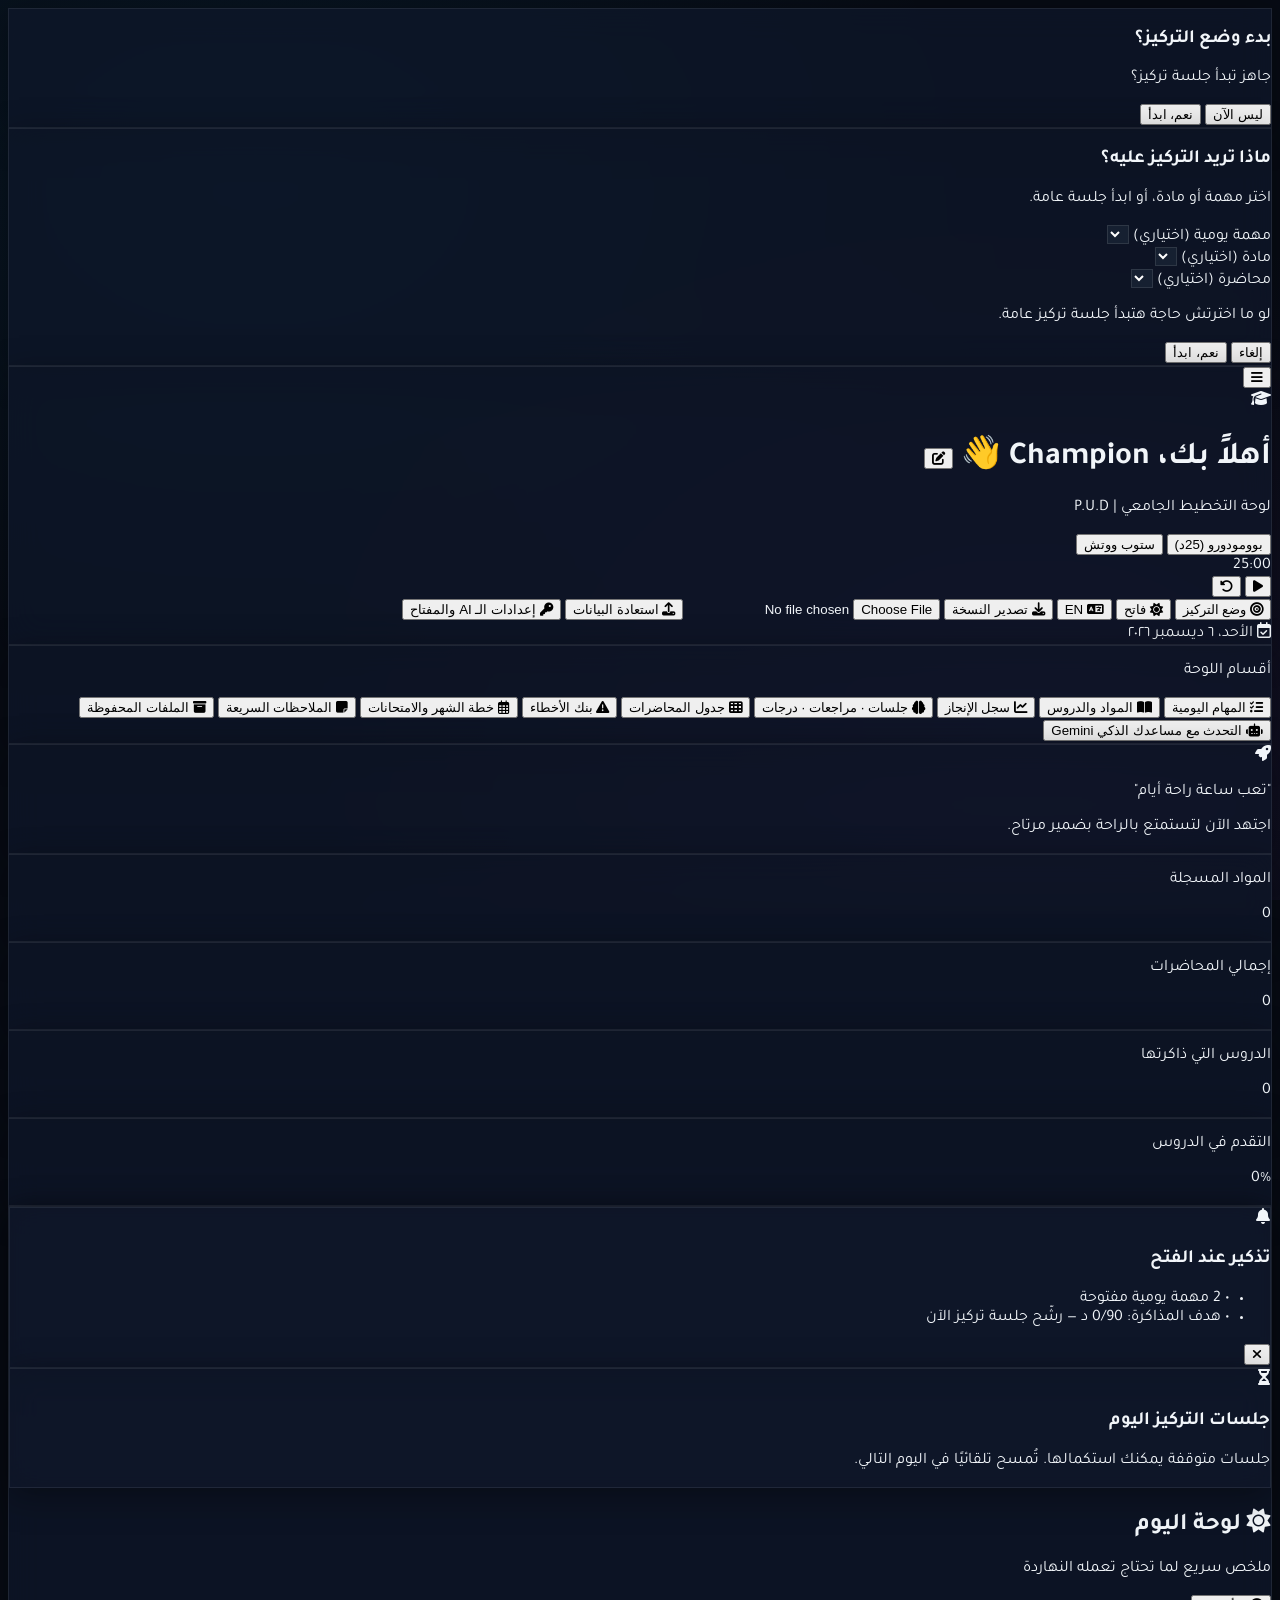
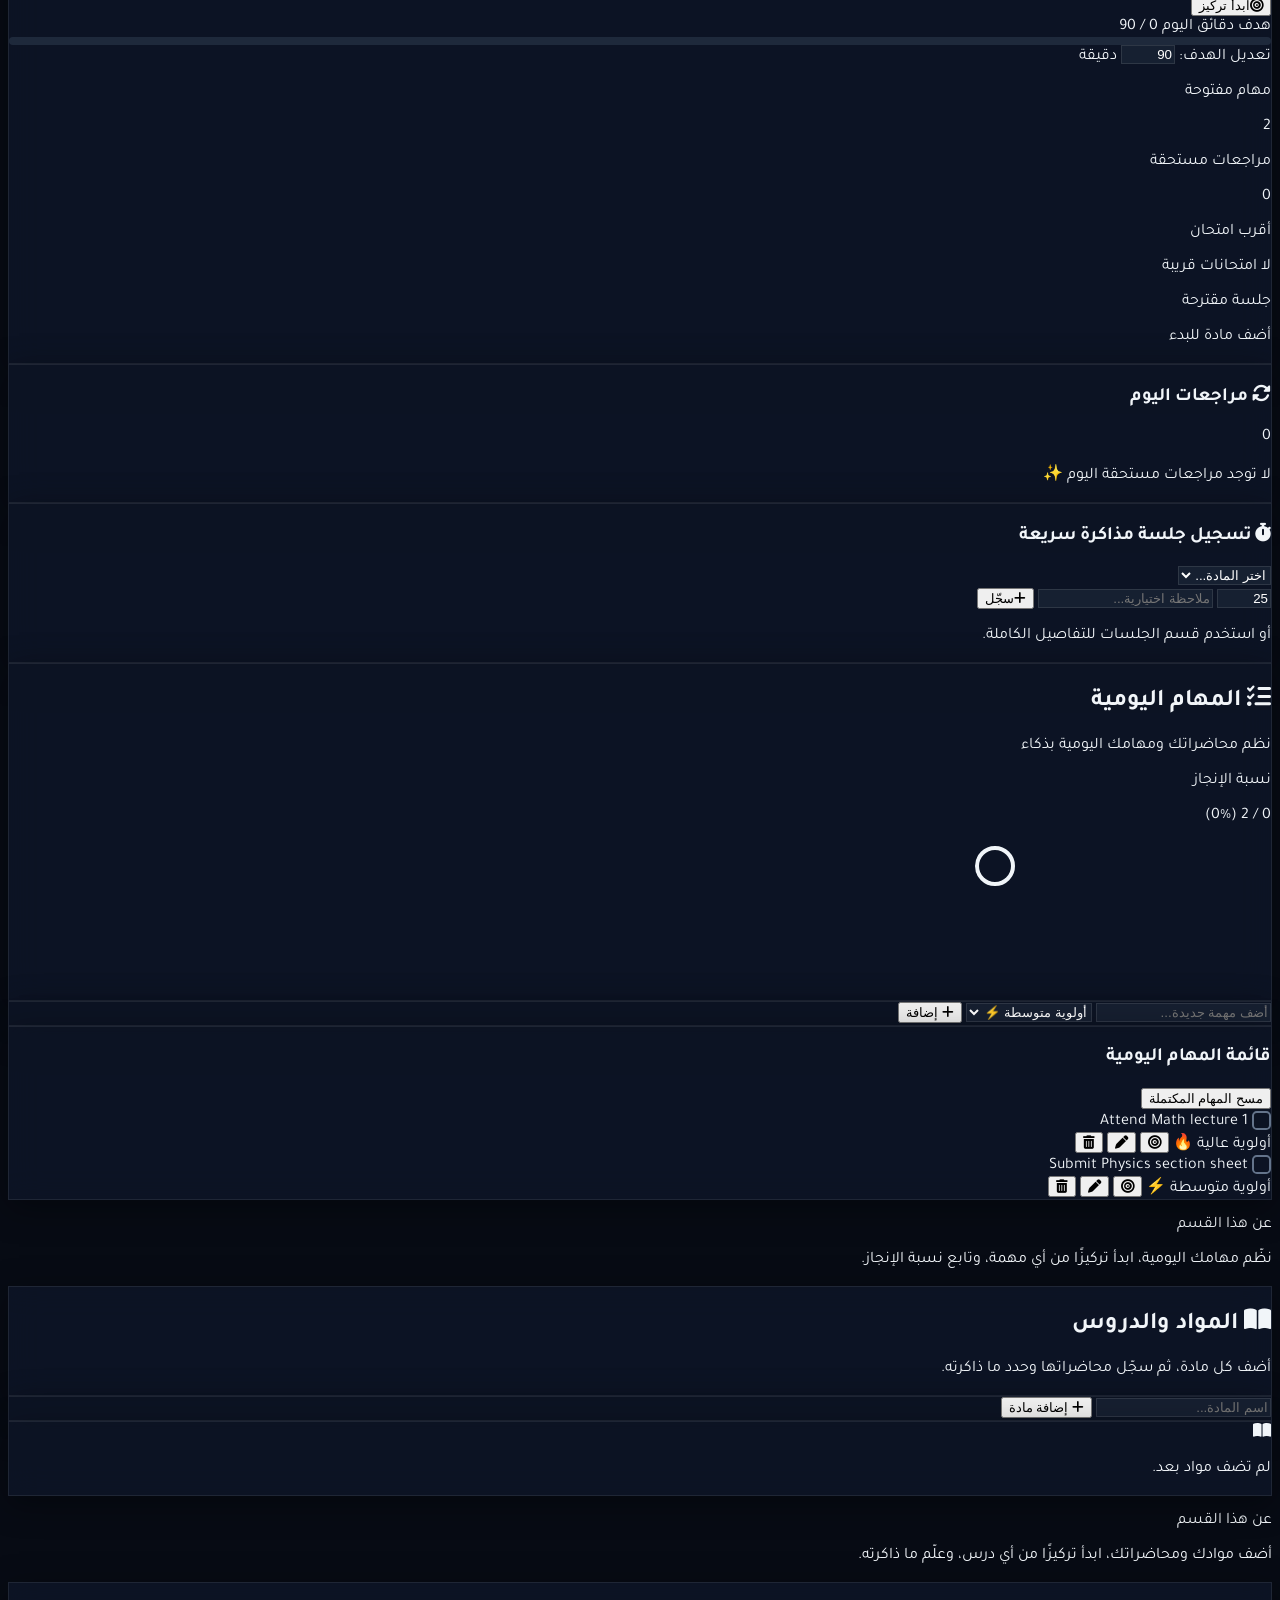
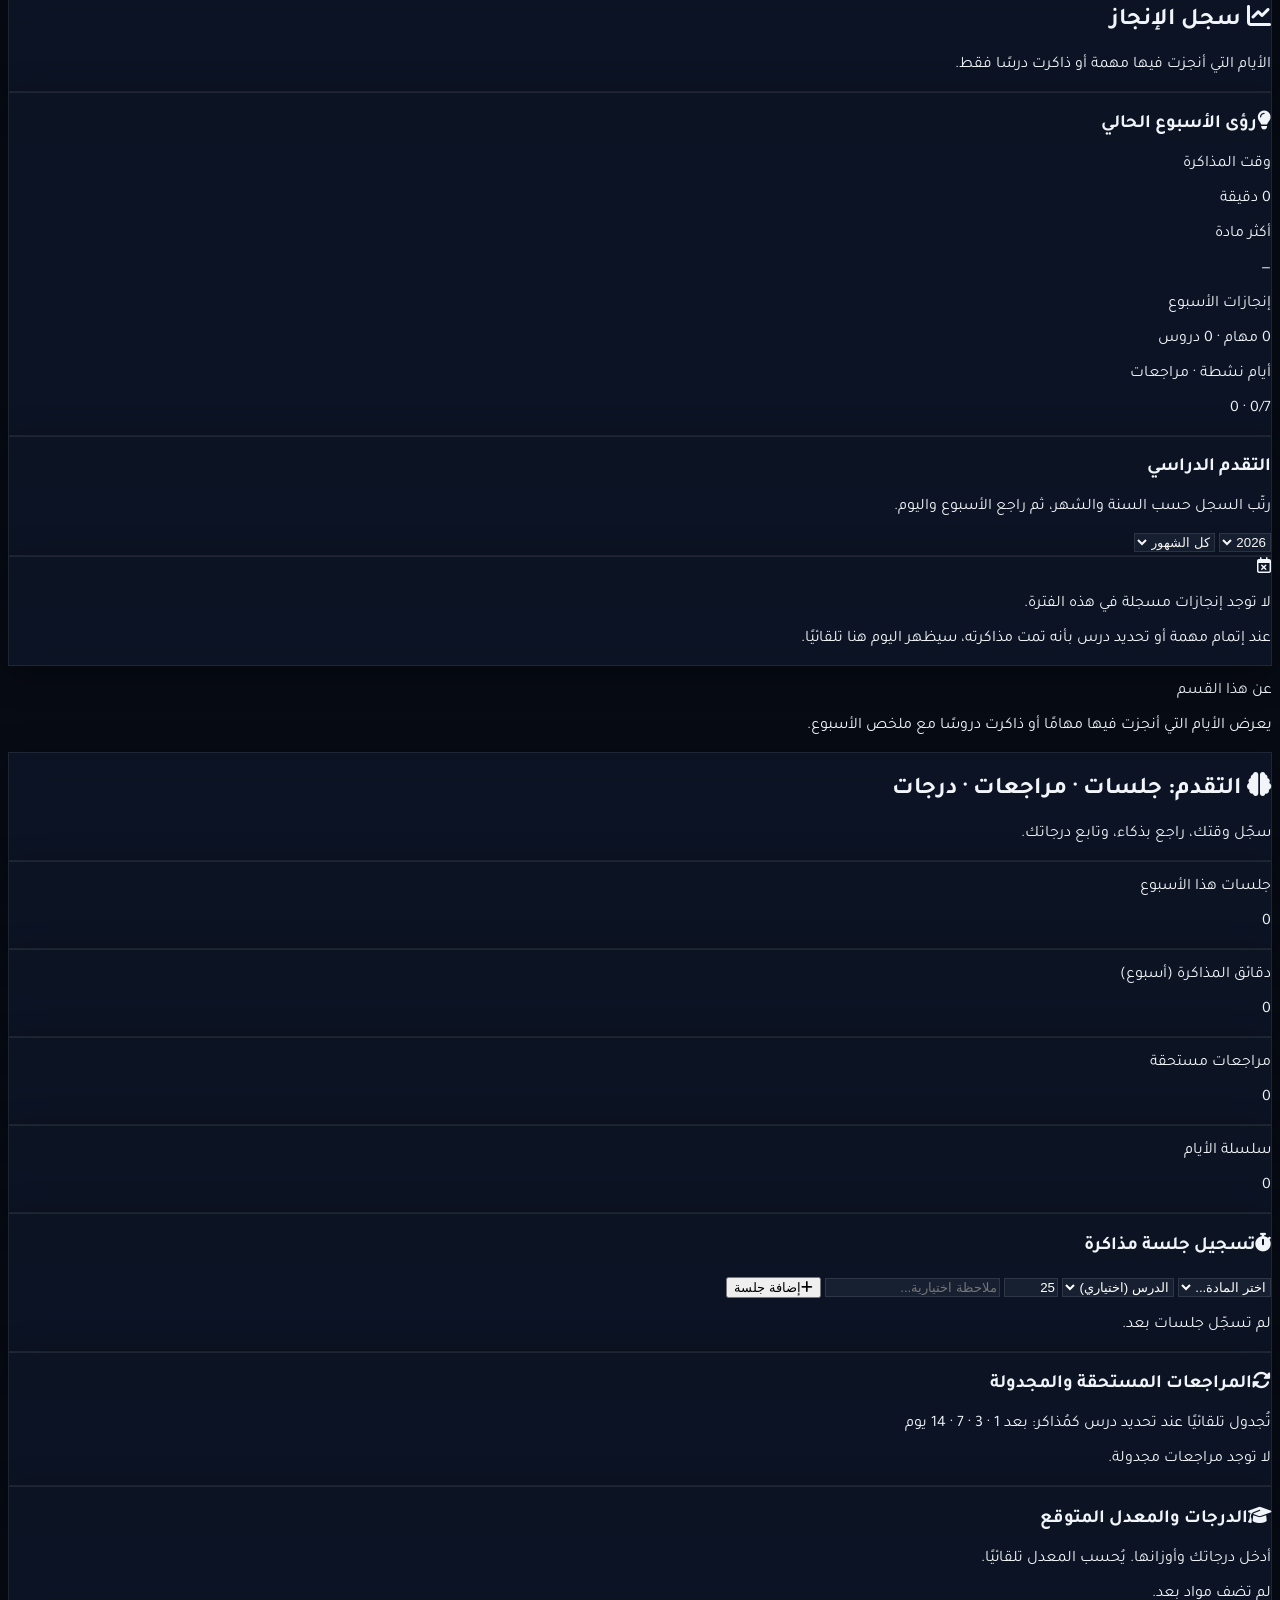
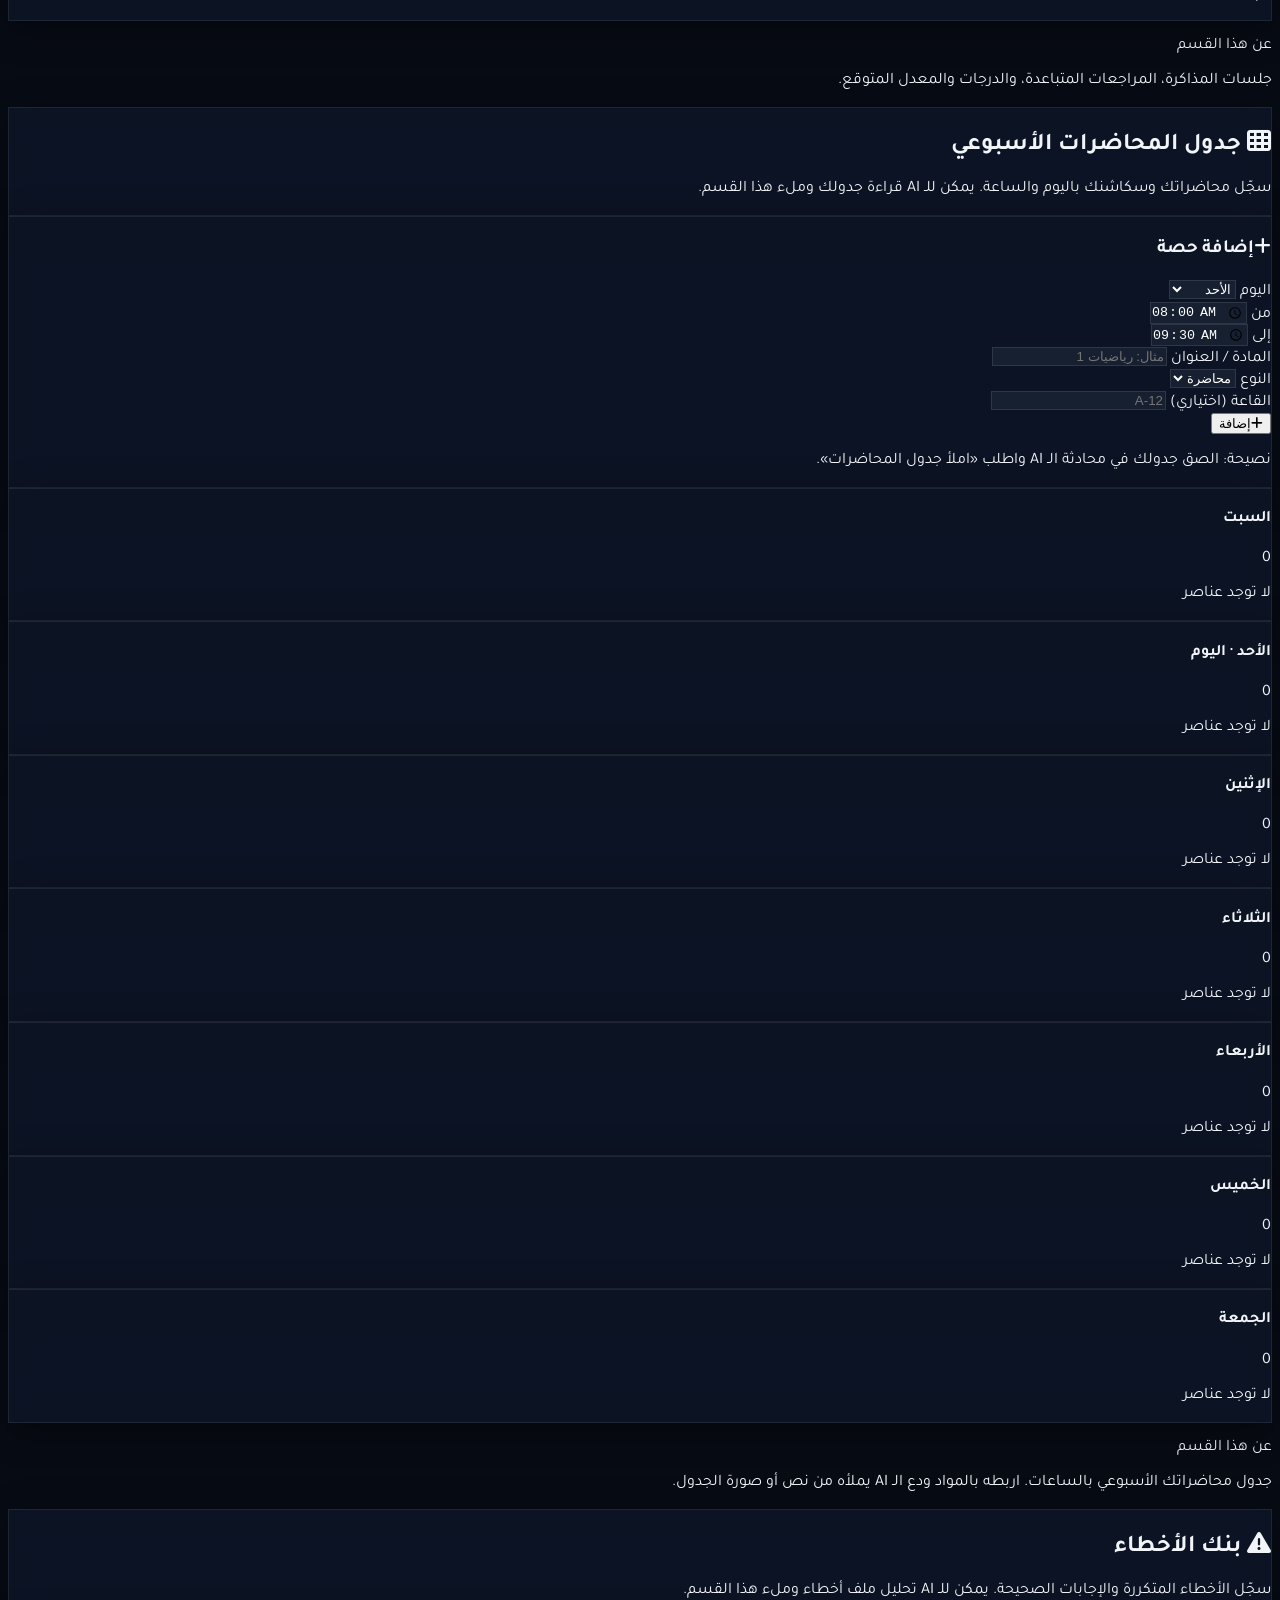
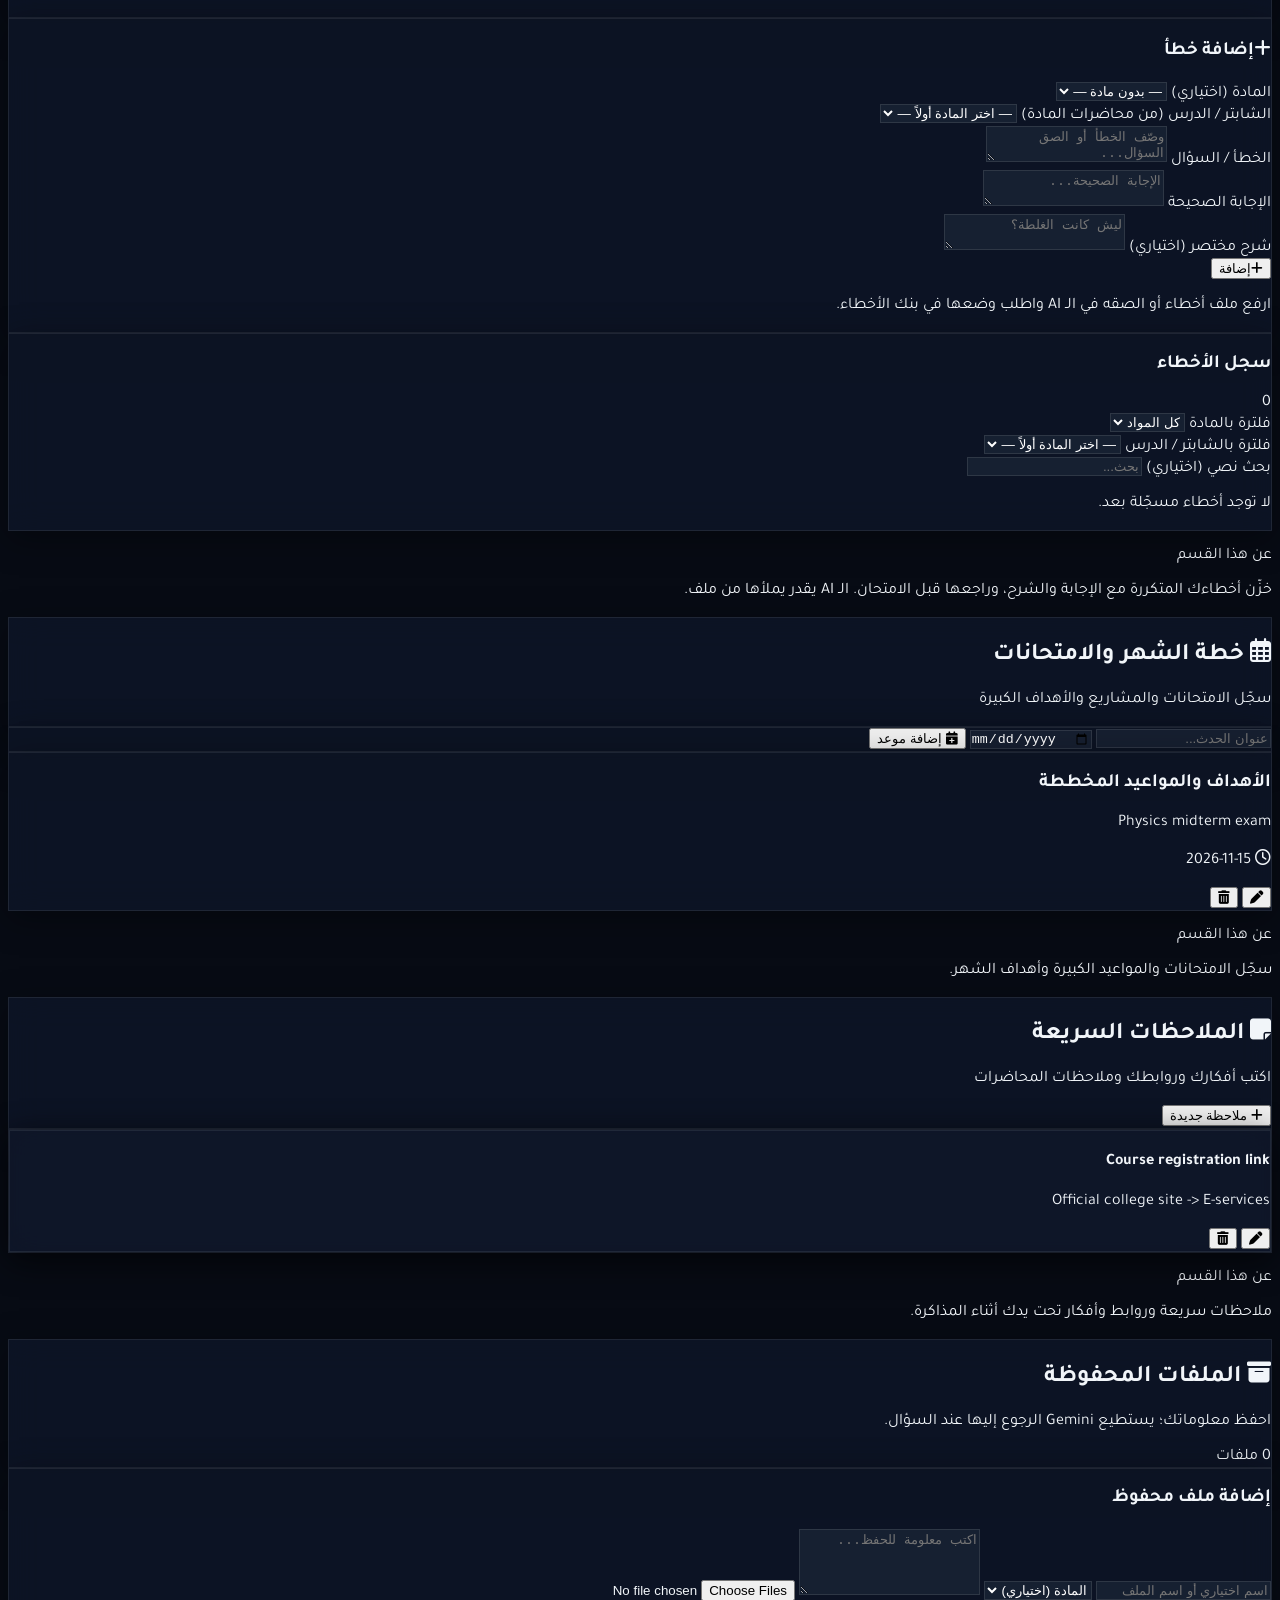
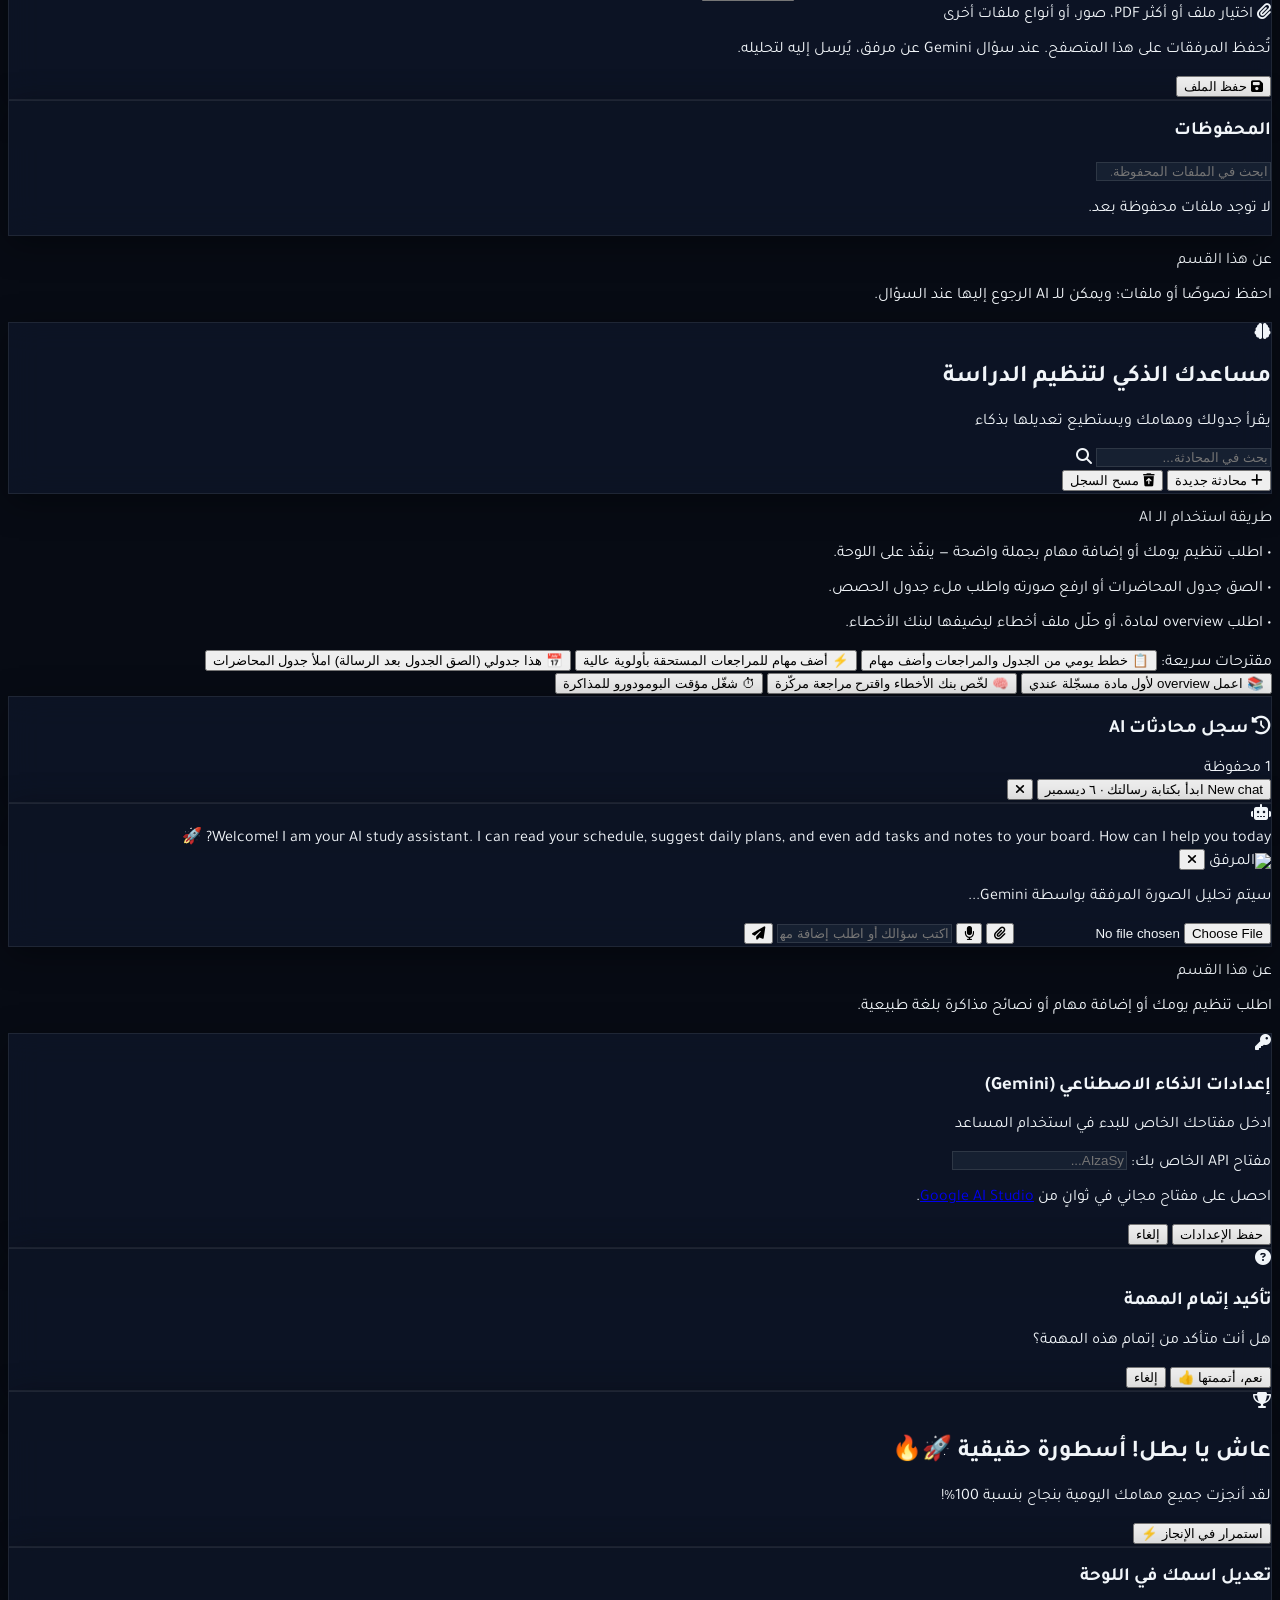
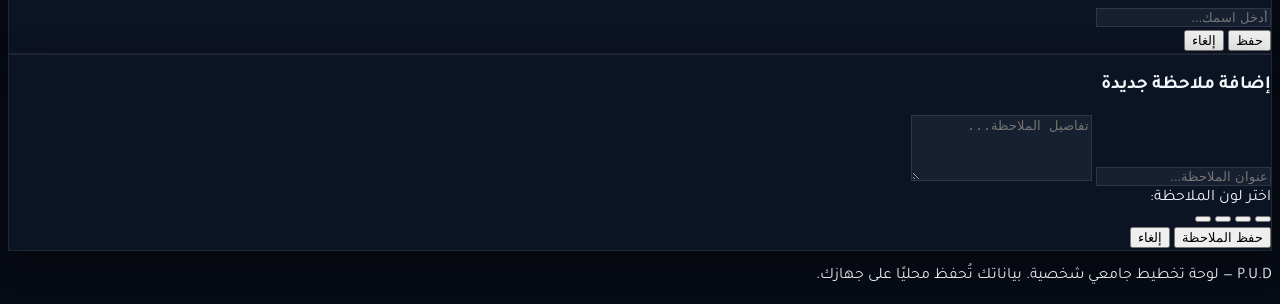
==== commit 4b4199cf: "v1.5" ====
--- a/index.html
+++ b/index.html
@@ -618,8 +618,13 @@
                     </button>
 
                     <button data-tab="tab-weekly" class="nav-btn w-full flex items-center gap-3 px-3.5 py-3 rounded-xl text-sm font-medium text-slate-400 hover:text-slate-200 hover:bg-slate-800/50 transition-all">
-                        <i class="fa-solid fa-calendar-week text-base"></i>
-                        <span data-i18n="nav_weekly">خطة الأسبوع</span>
+                        <i class="fa-solid fa-table-cells text-base text-indigo-400"></i>
+                        <span data-i18n="nav_weekly">جدول المحاضرات</span>
+                    </button>
+
+                    <button data-tab="tab-mistakes" class="nav-btn w-full flex items-center gap-3 px-3.5 py-3 rounded-xl text-sm font-medium text-slate-400 hover:text-slate-200 hover:bg-slate-800/50 transition-all">
+                        <i class="fa-solid fa-triangle-exclamation text-base text-rose-400"></i>
+                        <span data-i18n="nav_mistakes">بنك الأخطاء</span>
                     </button>
 
                     <button data-tab="tab-monthly" class="nav-btn w-full flex items-center gap-3 px-3.5 py-3 rounded-xl text-sm font-medium text-slate-400 hover:text-slate-200 hover:bg-slate-800/50 transition-all">
@@ -680,6 +685,19 @@
                     <div class="flex flex-wrap items-center justify-between gap-3">
                         <div>
        
+                                <div id="openRemindersBanner" class="hidden glass-panel rounded-2xl p-4 border border-amber-500/30 space-y-2">
+                    <div class="flex items-start justify-between gap-3">
+                        <div class="flex items-start gap-2 min-w-0">
+                            <i class="fa-solid fa-bell text-amber-400 mt-0.5"></i>
+                            <div class="min-w-0">
+                                <h3 class="text-sm font-bold text-amber-300" data-i18n="reminders_title">تذكير عند الفتح</h3>
+                                <ul id="openRemindersList" class="mt-1 space-y-1 text-xs text-slate-300"></ul>
+                            </div>
+                        </div>
+                        <button type="button" id="dismissRemindersBtn" class="text-slate-500 hover:text-rose-400 text-xs shrink-0" title="Dismiss"><i class="fa-solid fa-xmark"></i></button>
+                    </div>
+                </div>
+
                 <div id="resumeSessionsWrap" class="hidden glass-panel rounded-2xl p-4 border border-emerald-500/25 space-y-3">
                     <div class="flex items-center gap-2">
                         <i class="fa-solid fa-hourglass-half text-emerald-400"></i>
@@ -936,17 +954,131 @@
             <section id="tab-weekly" class="tab-content space-y-6 hidden">
                 <div class="glass-panel rounded-2xl p-5 border border-slate-800">
                     <h2 class="text-xl font-bold text-slate-100 flex items-center gap-2">
-                        <i class="fa-solid fa-calendar-week text-indigo-400"></i>
-                        <span data-i18n="weekly_title">خطة الأسبوع</span>
+                        <i class="fa-solid fa-table-cells text-indigo-400"></i>
+                        <span data-i18n="weekly_title">جدول المحاضرات الأسبوعي</span>
                     </h2>
-                    <p class="text-xs text-slate-400 mt-1"><span data-i18n="weekly_sub">وزّع موادك على أيام الأسبوع لتقليل الضغط</span></p>
+                    <p class="text-xs text-slate-400 mt-1"><span data-i18n="weekly_sub">سجّل محاضراتك وسكاشنك باليوم والساعة. يمكن للـ AI قراءة جدولك وملء هذا القسم.</span></p>
+                </div>
+
+                <div class="glass-panel rounded-2xl p-4 border border-slate-800 space-y-3">
+                    <h3 class="text-sm font-bold text-indigo-300 flex items-center gap-2"><i class="fa-solid fa-plus"></i><span data-i18n="tt_add_slot">إضافة حصة</span></h3>
+                    <form id="addTimetableForm" class="grid grid-cols-1 sm:grid-cols-2 lg:grid-cols-4 xl:grid-cols-8 gap-2 items-end">
+                        <div>
+                            <label class="text-[10px] text-slate-500 font-bold block mb-1" data-i18n="tt_day">اليوم</label>
+                            <select id="ttDaySelect" class="w-full glass-input px-2 py-2 rounded-xl text-xs bg-slate-900" required></select>
+                        </div>
+                        <div>
+                            <label class="text-[10px] text-slate-500 font-bold block mb-1" data-i18n="tt_start">من</label>
+                            <input type="time" id="ttStartInput" value="08:00" class="w-full glass-input px-2 py-2 rounded-xl text-xs bg-slate-900" required>
+                        </div>
+                        <div>
+                            <label class="text-[10px] text-slate-500 font-bold block mb-1" data-i18n="tt_end">إلى</label>
+                            <input type="time" id="ttEndInput" value="09:30" class="w-full glass-input px-2 py-2 rounded-xl text-xs bg-slate-900" required>
+                        </div>
+                        <div class="sm:col-span-2">
+                            <label class="text-[10px] text-slate-500 font-bold block mb-1" data-i18n="tt_title">المادة / العنوان</label>
+                            <input type="text" id="ttTitleInput" class="w-full glass-input px-2 py-2 rounded-xl text-xs" data-i18n-placeholder="ph_tt_title" placeholder="مثال: رياضيات 1" required maxlength="120">
+                        </div>
+                        <div>
+                            <label class="text-[10px] text-slate-500 font-bold block mb-1" data-i18n="tt_type">النوع</label>
+                            <select id="ttTypeSelect" class="w-full glass-input px-2 py-2 rounded-xl text-xs bg-slate-900">
+                                <option value="lecture" data-i18n="tt_type_lecture">محاضرة</option>
+                                <option value="section" data-i18n="tt_type_section">سكشن</option>
+                                <option value="lab" data-i18n="tt_type_lab">لاب</option>
+                                <option value="other" data-i18n="tt_type_other">أخرى</option>
+                            </select>
+                        </div>
+                        <div>
+                            <label class="text-[10px] text-slate-500 font-bold block mb-1" data-i18n="tt_location">القاعة (اختياري)</label>
+                            <input type="text" id="ttLocationInput" class="w-full glass-input px-2 py-2 rounded-xl text-xs" data-i18n-placeholder="ph_tt_location" placeholder="A-12" maxlength="60">
+                        </div>
+                        <div>
+                            <button type="submit" class="w-full px-3 py-2 rounded-xl bg-indigo-500 hover:bg-indigo-400 text-slate-950 font-bold text-xs flex items-center justify-center gap-1">
+                                <i class="fa-solid fa-plus"></i><span data-i18n="add">إضافة</span>
+                            </button>
+                        </div>
+                    </form>
+                    <p class="text-[11px] text-slate-500" data-i18n="tt_ai_hint">نصيحة: الصق جدولك في محادثة الـ AI واطلب «املأ جدول المحاضرات» — هيضيف الحصص تلقائيًا.</p>
                 </div>
 
                 <div class="grid grid-cols-1 md:grid-cols-2 lg:grid-cols-3 xl:grid-cols-4 gap-4" id="weeklyDaysContainer"></div>
             
                 <div class="rounded-xl border border-slate-600/60 bg-slate-900/55 px-4 py-3.5 mt-3">
                     <p class="text-[10px] font-bold uppercase tracking-wider text-slate-400 mb-1" data-i18n-static="about_label">About</p>
-                    <p class="text-sm text-slate-200 leading-relaxed" data-i18n-static="about_weekly">عن هذا القسم: وزّع محاضراتك ومهامك على أيام الأسبوع لتفادي الضغط.</p>
+                    <p class="text-sm text-slate-200 leading-relaxed" data-i18n-static="about_weekly">عن هذا القسم: جدول محاضراتك الأسبوعي بالساعات. اربطه بالمواد ودع الـ AI يملأه من صورة أو نص الجدول.</p>
+                </div>
+</section>
+
+            <section id="tab-mistakes" class="tab-content space-y-6 hidden">
+                <div class="glass-panel rounded-2xl p-5 border border-slate-800">
+                    <h2 class="text-xl font-bold text-slate-100 flex items-center gap-2">
+                        <i class="fa-solid fa-triangle-exclamation text-rose-400"></i>
+                        <span data-i18n="mistakes_title">بنك الأخطاء</span>
+                    </h2>
+                    <p class="text-xs text-slate-400 mt-1"><span data-i18n="mistakes_sub">سجّل الأخطاء المتكررة والإجابات الصحيحة. يمكن للـ AI تحليل ملف أخطاء وملء هذا القسم.</span></p>
+                </div>
+
+                <div class="glass-panel rounded-2xl p-4 border border-slate-800 space-y-3">
+                    <h3 class="text-sm font-bold text-rose-300 flex items-center gap-2"><i class="fa-solid fa-plus"></i><span data-i18n="mistakes_add">إضافة خطأ</span></h3>
+                    <form id="addMistakeForm" class="space-y-3">
+                        <div class="grid grid-cols-1 sm:grid-cols-2 gap-3">
+                            <div>
+                                <label class="text-[10px] text-slate-500 font-bold block mb-1" data-i18n="mistakes_course">المادة (اختياري)</label>
+                                <select id="mistakeCourseSelect" class="w-full glass-input px-3 py-2.5 rounded-xl text-xs bg-slate-900"></select>
+                            </div>
+                            <div>
+                                <label class="text-[10px] text-slate-500 font-bold block mb-1" data-i18n="mistakes_topic">الشابتر / الدرس (من محاضرات المادة)</label>
+                                <select id="mistakeTopicInput" class="w-full glass-input px-3 py-2.5 rounded-xl text-xs bg-slate-900">
+                                    <option value="">—</option>
+                                </select>
+                            </div>
+                        </div>
+                        <div>
+                            <label class="text-[10px] text-slate-500 font-bold block mb-1" data-i18n="mistakes_error">الخطأ / السؤال</label>
+                            <textarea id="mistakeErrorInput" rows="2" class="w-full glass-input px-3 py-2.5 rounded-xl text-sm resize-y" data-i18n-placeholder="ph_mistake_error" placeholder="وصّف الخطأ أو الصق السؤال..." required></textarea>
+                        </div>
+                        <div>
+                            <label class="text-[10px] text-slate-500 font-bold block mb-1" data-i18n="mistakes_correct">الإجابة الصحيحة</label>
+                            <textarea id="mistakeCorrectInput" rows="2" class="w-full glass-input px-3 py-2.5 rounded-xl text-sm resize-y" data-i18n-placeholder="ph_mistake_correct" placeholder="الإجابة الصحيحة..." required></textarea>
+                        </div>
+                        <div>
+                            <label class="text-[10px] text-slate-500 font-bold block mb-1" data-i18n="mistakes_explain">شرح مختصر (اختياري)</label>
+                            <textarea id="mistakeExplainInput" rows="2" class="w-full glass-input px-3 py-2.5 rounded-xl text-sm resize-y" data-i18n-placeholder="ph_mistake_explain" placeholder="ليش كانت الغلطة؟ قاعدة تتذكرها..."></textarea>
+                        </div>
+                        <div class="flex justify-end">
+                            <button type="submit" class="px-5 py-2.5 rounded-xl bg-rose-500 hover:bg-rose-400 text-slate-950 font-bold text-sm flex items-center gap-2">
+                                <i class="fa-solid fa-plus"></i><span data-i18n="add">إضافة</span>
+                            </button>
+                        </div>
+                    </form>
+                    <p class="text-[11px] text-slate-500" data-i18n="mistakes_ai_hint">ارفع ملف أخطاء في الملفات المحفوظة أو الصقه في الـ AI واطلب: «حلّل الأخطاء وضعها في بنك الأخطاء».</p>
+                </div>
+
+                <div class="glass-panel rounded-2xl p-4 border border-slate-800 space-y-3">
+                    <div class="flex flex-wrap items-center justify-between gap-2">
+                        <h3 class="text-sm font-bold text-slate-200" data-i18n="mistakes_list">سجل الأخطاء</h3>
+                        <span id="mistakesFilterCount" class="text-[10px] text-slate-500 font-bold"></span>
+                    </div>
+                    <div class="grid grid-cols-1 sm:grid-cols-3 gap-2">
+                        <div>
+                            <label class="text-[10px] text-slate-500 font-bold block mb-1" data-i18n="mistakes_filter_course">فلترة بالمادة</label>
+                            <select id="mistakesFilterCourse" class="w-full glass-input px-3 py-2 rounded-xl text-xs bg-slate-900"></select>
+                        </div>
+                        <div>
+                            <label class="text-[10px] text-slate-500 font-bold block mb-1" data-i18n="mistakes_filter_topic">فلترة بالشابتر / الموضوع</label>
+                            <select id="mistakesFilterTopic" class="w-full glass-input px-3 py-2 rounded-xl text-xs bg-slate-900"></select>
+                        </div>
+                        <div>
+                            <label class="text-[10px] text-slate-500 font-bold block mb-1" data-i18n="mistakes_filter_search">بحث نصي (اختياري)</label>
+                            <input type="search" id="mistakesSearchInput" class="w-full glass-input px-3 py-2 rounded-xl text-xs" data-i18n-placeholder="ph_mistake_search" placeholder="بحث...">
+                        </div>
+                    </div>
+                    <div id="mistakesList" class="space-y-3 max-h-[520px] overflow-y-auto"></div>
+                </div>
+            
+                <div class="rounded-xl border border-slate-600/60 bg-slate-900/55 px-4 py-3.5 mt-3">
+                    <p class="text-[10px] font-bold uppercase tracking-wider text-slate-400 mb-1" data-i18n-static="about_label">About</p>
+                    <p class="text-sm text-slate-200 leading-relaxed" data-i18n-static="about_mistakes">عن هذا القسم: خزّن أخطاءك المتكررة مع الإجابة والشرح، وراجعها قبل الامتحان. الـ AI يقدر يملأها من ملف.</p>
                 </div>
 </section>
 
@@ -1023,6 +1155,9 @@
                     <h3 class="text-sm font-bold text-slate-200"><span data-i18n="add_saved_file">إضافة ملف محفوظ</span></h3>
                     <form id="savedFileForm" class="space-y-3">
                         <input type="text" id="savedFileTitleInput" placeholder="Optional name — or the uploaded file name is used" data-i18n-placeholder="ph_saved_title" class="w-full glass-input px-4 py-2.5 rounded-xl text-sm" maxlength="120">
+                        <select id="savedFileCourseSelect" class="w-full glass-input px-3 py-2.5 rounded-xl text-xs bg-slate-900">
+                            <option value="" data-i18n="ph_course_opt">المادة (اختياري)</option>
+                        </select>
                         <textarea id="savedFileContentInput" rows="4" placeholder="Write something to save, or leave empty if uploading a file..." data-i18n-placeholder="ph_saved_content" class="w-full glass-input px-4 py-3 rounded-xl text-sm resize-y"></textarea>
                         <input type="file" id="savedFileAttachmentInput" class="hidden" multiple>
                         <div class="flex flex-wrap items-center gap-3">
@@ -1092,24 +1227,20 @@
                 
                         <div class="rounded-xl border border-cyan-500/20 bg-cyan-500/5 p-3 space-y-1.5 mb-2">
                             <p class="text-[11px] font-bold text-cyan-300" data-i18n-static="ai_how_title">طريقة استخدام الـ AI</p>
-                            <p class="text-[11px] text-slate-400" data-i18n-static="ai_how_1">• اطلب إضافة مهام أو تنظيم يومك بجملة واضحة.</p>
-                            <p class="text-[11px] text-slate-400" data-i18n-static="ai_how_2">• اسأله عن ملف محفوظ بالاسم الذي حفظته به.</p>
-                            <p class="text-[11px] text-slate-400" data-i18n-static="ai_how_3">• يمكنه اقتراح جدول مراجعة أو أولويات للدراسة.</p>
+                            <p class="text-[11px] text-slate-400" data-i18n-static="ai_how_1">• اطلب تنظيم يومك أو إضافة مهام بجملة واضحة — ينفّذ على اللوحة.</p>
+                            <p class="text-[11px] text-slate-400" data-i18n-static="ai_how_2">• الصق جدول المحاضرات أو ارفع صورته واطلب ملء جدول الحصص.</p>
+                            <p class="text-[11px] text-slate-400" data-i18n-static="ai_how_3">• اطلب overview لمادة، أو حلّل ملف أخطاء ليضيفها لبنك الأخطاء.</p>
                         </div>
 <div class="flex items-center gap-2 overflow-x-auto pb-1 text-xs no-scrollbar">
                     <span class="text-slate-400 text-[11px] font-bold shrink-0"><span data-i18n="quick_prompts">مقترحات سريعة:</span></span>
-                    <button class="quick-prompt-btn px-3 py-1.5 rounded-xl bg-slate-800/80 hover:bg-cyan-500/20 hover:text-cyan-300 text-slate-300 border border-slate-700/60 shrink-0 transition-all">
-                        <span data-i18n-qp="📋 Analyze my tasks and suggest a plan for today">📋 Analyze my tasks and suggest a plan for today</span>
-                    </button>
-                    <button class="quick-prompt-btn px-3 py-1.5 rounded-xl bg-slate-800/80 hover:bg-cyan-500/20 hover:text-cyan-300 text-slate-300 border border-slate-700/60 shrink-0 transition-all">
-                        <span data-i18n-qp="⚡ Add 3 high-priority review tasks">⚡ Add 3 high-priority review tasks</span>
-                    </button>
-                    <button class="quick-prompt-btn px-3 py-1.5 rounded-xl bg-slate-800/80 hover:bg-cyan-500/20 hover:text-cyan-300 text-slate-300 border border-slate-700/60 shrink-0 transition-all">
-                        <span data-i18n-qp="⏱ Start the Pomodoro timer for studying">⏱ Start the Pomodoro timer for studying</span>
-                    </button>
-                    <button class="quick-prompt-btn px-3 py-1.5 rounded-xl bg-slate-800/80 hover:bg-cyan-500/20 hover:text-cyan-300 text-slate-300 border border-slate-700/60 shrink-0 transition-all">
-                        <span data-i18n-qp="💡 Give me a tip for focused studying">💡 Give me a tip for focused studying</span>
-                    </button>
+                    
+                    <button type="button" class="quick-prompt-btn px-3 py-1.5 rounded-xl bg-slate-800/80 hover:bg-cyan-500/20 hover:text-cyan-300 text-slate-300 border border-slate-700/60 shrink-0 transition-all" data-qp="qp1">📋 Plan my day</button>
+                    <button type="button" class="quick-prompt-btn px-3 py-1.5 rounded-xl bg-slate-800/80 hover:bg-cyan-500/20 hover:text-cyan-300 text-slate-300 border border-slate-700/60 shrink-0 transition-all" data-qp="qp2">⚡ Review tasks</button>
+                    <button type="button" class="quick-prompt-btn px-3 py-1.5 rounded-xl bg-slate-800/80 hover:bg-cyan-500/20 hover:text-cyan-300 text-slate-300 border border-slate-700/60 shrink-0 transition-all" data-qp="qp3">📅 Timetable</button>
+                    <button type="button" class="quick-prompt-btn px-3 py-1.5 rounded-xl bg-slate-800/80 hover:bg-cyan-500/20 hover:text-cyan-300 text-slate-300 border border-slate-700/60 shrink-0 transition-all" data-qp="qp4">📚 Overview</button>
+                    <button type="button" class="quick-prompt-btn px-3 py-1.5 rounded-xl bg-slate-800/80 hover:bg-cyan-500/20 hover:text-cyan-300 text-slate-300 border border-slate-700/60 shrink-0 transition-all" data-qp="qp5">🧠 Mistakes</button>
+                    <button type="button" class="quick-prompt-btn px-3 py-1.5 rounded-xl bg-slate-800/80 hover:bg-cyan-500/20 hover:text-cyan-300 text-slate-300 border border-slate-700/60 shrink-0 transition-all" data-qp="qp6">⏱ Pomodoro</button>
+
                 </div>
 
                 <div class="glass-panel rounded-2xl p-3 border border-slate-800">
@@ -1272,14 +1403,15 @@
             studyCourses: JSON.parse(localStorage.getItem('pud_study_courses')) || [],
             studyHistory: JSON.parse(localStorage.getItem('pud_study_history')) || [],
             weeklyPlanner: JSON.parse(localStorage.getItem('pud_weekly_planner')) || {
-                'السبت': ['Chemistry lecture (8:00 AM)'],
-                'الأحد': ['Physics section (10:00 AM)'],
+                'السبت': [],
+                'الأحد': [],
                 'الإثنين': [],
-                'الثلاثاء': ['Math lecture (12:00 PM)'],
+                'الثلاثاء': [],
                 'الأربعاء': [],
-                'الخميس': ['Weekly review (6:00 PM)'],
-                'الجمعة': ['Rest day ☕']
+                'الخميس': [],
+                'الجمعة': []
             },
+            studyMistakes: JSON.parse(localStorage.getItem('pud_study_mistakes')) || [],
             monthlyGoals: JSON.parse(localStorage.getItem('pud_monthly_goals')) || [
                 { id: 1, title: 'Physics midterm exam', date: '2026-11-15' }
             ],
@@ -1319,6 +1451,52 @@
             : [];
         AppState.studySessions = Array.isArray(AppState.studySessions) ? AppState.studySessions : [];
         AppState.studyReviews = Array.isArray(AppState.studyReviews) ? AppState.studyReviews : [];
+        AppState.studyMistakes = Array.isArray(AppState.studyMistakes) ? AppState.studyMistakes : [];
+
+        const WEEK_DAYS = ['السبت', 'الأحد', 'الإثنين', 'الثلاثاء', 'الأربعاء', 'الخميس', 'الجمعة'];
+        function createTimetableId() {
+            return `tt-${Date.now()}-${Math.random().toString(36).slice(2, 7)}`;
+        }
+        function normalizeWeeklyPlanner(raw) {
+            const out = {};
+            WEEK_DAYS.forEach(day => {
+                const items = (raw && Array.isArray(raw[day])) ? raw[day] : [];
+                out[day] = items.map((item, idx) => {
+                    if (item && typeof item === 'object' && (item.title || item.start)) {
+                        return {
+                            id: item.id || createTimetableId(),
+                            start: String(item.start || '08:00').slice(0, 5),
+                            end: String(item.end || '09:00').slice(0, 5),
+                            title: String(item.title || '').trim() || '—',
+                            type: ['lecture', 'section', 'lab', 'other'].includes(item.type) ? item.type : 'lecture',
+                            location: String(item.location || '').trim(),
+                            courseId: item.courseId ? String(item.courseId) : ''
+                        };
+                    }
+                    const s = String(item || '').trim();
+                    let start = '08:00', end = '09:30', title = s;
+                    const m = s.match(/(\d{1,2})[:.](\d{2})\s*(AM|PM|ص|م)?/i);
+                    if (m) {
+                        let h = parseInt(m[1], 10);
+                        const min = m[2];
+                        const ap = (m[3] || '').toUpperCase();
+                        if (ap === 'PM' && h < 12) h += 12;
+                        if (ap === 'AM' && h === 12) h = 0;
+                        if (ap === 'م' && h < 12) h += 12;
+                        start = String(h).padStart(2, '0') + ':' + min;
+                        const endH = Math.min(23, h + 1);
+                        end = String(endH).padStart(2, '0') + ':' + min;
+                        title = s.replace(m[0], '').replace(/[()]/g, '').trim() || s;
+                    }
+                    let type = 'lecture';
+                    if (/سكشن|section|تمرين/i.test(s)) type = 'section';
+                    else if (/لاب|معمل|lab/i.test(s)) type = 'lab';
+                    return { id: createTimetableId() + '-' + idx, start, end, title: title || s || '—', type, location: '', courseId: '' };
+                }).sort((a, b) => String(a.start).localeCompare(String(b.start)));
+            });
+            return out;
+        }
+        AppState.weeklyPlanner = normalizeWeeklyPlanner(AppState.weeklyPlanner);
         AppState.studyHistory = Array.isArray(AppState.studyHistory)
             ? AppState.studyHistory.filter(day => day && /^\d{4}-\d{2}-\d{2}$/.test(String(day.date || '')))
                 .map(day => ({ ...day, tasks: Array.isArray(day.tasks) ? day.tasks : [], lectures: Array.isArray(day.lectures) ? day.lectures : [] }))
@@ -1468,6 +1646,7 @@
             localStorage.setItem('pud_study_courses', JSON.stringify(AppState.studyCourses));
             localStorage.setItem('pud_study_history', JSON.stringify(AppState.studyHistory));
             localStorage.setItem('pud_weekly_planner', JSON.stringify(AppState.weeklyPlanner));
+            localStorage.setItem('pud_study_mistakes', JSON.stringify(AppState.studyMistakes || []));
             localStorage.setItem('pud_monthly_goals', JSON.stringify(AppState.monthlyGoals));
             localStorage.setItem('pud_quick_notes', JSON.stringify(AppState.quickNotes));
             localStorage.setItem('pud_saved_files', JSON.stringify(AppState.savedFiles));
@@ -1502,6 +1681,7 @@
                         pud_study_courses: AppState.studyCourses,
                         pud_study_history: AppState.studyHistory,
                         pud_weekly_planner: AppState.weeklyPlanner,
+                        pud_study_mistakes: AppState.studyMistakes,
                         pud_monthly_goals: AppState.monthlyGoals,
                         pud_quick_notes: AppState.quickNotes,
                         pud_saved_files: savedFilesForBackup,
@@ -1549,7 +1729,8 @@
                                     .filter(day => day && /^\d{4}-\d{2}-\d{2}$/.test(String(day.date || '')))
                                     .map(day => ({ ...day, tasks: Array.isArray(day.tasks) ? day.tasks : [], lectures: Array.isArray(day.lectures) ? day.lectures : [] }));
                             }
-                            if (importedData.pud_weekly_planner) AppState.weeklyPlanner = importedData.pud_weekly_planner;
+                            if (importedData.pud_weekly_planner) AppState.weeklyPlanner = normalizeWeeklyPlanner(importedData.pud_weekly_planner);
+                            if (Array.isArray(importedData.pud_study_mistakes)) AppState.studyMistakes = importedData.pud_study_mistakes;
                             if (importedData.pud_monthly_goals) AppState.monthlyGoals = importedData.pud_monthly_goals;
                             if (importedData.pud_quick_notes) AppState.quickNotes = importedData.pud_quick_notes;
                             if (Array.isArray(importedData.pud_study_sessions)) AppState.studySessions = importedData.pud_study_sessions;
@@ -1588,6 +1769,7 @@
                             renderStudyHistory();
                             updateStudyDashboardStats();
                             renderWeeklyPlanner();
+                            try { renderMistakes(); } catch (e) {}
                             renderMonthlyPlanner();
                             renderQuickNotes();
                             renderSavedFiles();
@@ -2259,87 +2441,489 @@
             }).join('');
         }
 
+        function timetableTypeLabel(type) {
+            const map = { lecture: t('tt_type_lecture'), section: t('tt_type_section'), lab: t('tt_type_lab'), other: t('tt_type_other') };
+            return map[type] || map.lecture;
+        }
+
+        function timetableTypeClass(type) {
+            if (type === 'section') return 'border-emerald-500/30 bg-emerald-500/10 text-emerald-300';
+            if (type === 'lab') return 'border-amber-500/30 bg-amber-500/10 text-amber-300';
+            if (type === 'other') return 'border-slate-600 bg-slate-800/60 text-slate-300';
+            return 'border-indigo-500/30 bg-indigo-500/10 text-indigo-300';
+        }
+
+        function getTodayWeekdayKey() {
+            // JS: 0 Sun .. 6 Sat — Arabic week keys start Saturday
+            const map = { 6: 'السبت', 0: 'الأحد', 1: 'الإثنين', 2: 'الثلاثاء', 3: 'الأربعاء', 4: 'الخميس', 5: 'الجمعة' };
+            return map[new Date().getDay()] || 'السبت';
+        }
+
+        function getTodayTimetableSlots() {
+            const day = getTodayWeekdayKey();
+            return (AppState.weeklyPlanner[day] || []).slice().sort((a, b) => String(a.start).localeCompare(String(b.start)));
+        }
+
         function initWeeklyPlanner() {
+            const daySel = document.getElementById('ttDaySelect');
+            if (daySel) {
+                const labels = {
+                    'السبت': t('day_sat'), 'الأحد': t('day_sun'), 'الإثنين': t('day_mon'),
+                    'الثلاثاء': t('day_tue'), 'الأربعاء': t('day_wed'), 'الخميس': t('day_thu'), 'الجمعة': t('day_fri')
+                };
+                daySel.innerHTML = WEEK_DAYS.map(d => `<option value="${d}">${labels[d] || d}</option>`).join('');
+                daySel.value = getTodayWeekdayKey();
+            }
+            const form = document.getElementById('addTimetableForm');
+            if (form && !form.dataset.bound) {
+                form.dataset.bound = '1';
+                form.addEventListener('submit', (e) => {
+                    e.preventDefault();
+                    const day = document.getElementById('ttDaySelect').value;
+                    const start = document.getElementById('ttStartInput').value;
+                    const end = document.getElementById('ttEndInput').value;
+                    const title = document.getElementById('ttTitleInput').value.trim();
+                    const type = document.getElementById('ttTypeSelect').value || 'lecture';
+                    const location = document.getElementById('ttLocationInput').value.trim();
+                    if (!day || !start || !end || !title) return;
+                    if (!Array.isArray(AppState.weeklyPlanner[day])) AppState.weeklyPlanner[day] = [];
+                    AppState.weeklyPlanner[day].push({
+                        id: createTimetableId(), start, end, title, type, location, courseId: ''
+                    });
+                    AppState.weeklyPlanner[day].sort((a, b) => String(a.start).localeCompare(String(b.start)));
+                    saveStateToStorage();
+                    document.getElementById('ttTitleInput').value = '';
+                    document.getElementById('ttLocationInput').value = '';
+                    renderWeeklyPlanner();
+                    try { renderOpenReminders(); } catch (err) {}
+                });
+            }
             renderWeeklyPlanner();
         }
 
         function renderWeeklyPlanner() {
             const container = document.getElementById('weeklyDaysContainer');
+            if (!container) return;
             container.innerHTML = '';
 
-
-            const dayKeys = ['السبت', 'الأحد', 'الإثنين', 'الثلاثاء', 'الأربعاء', 'الخميس', 'الجمعة'];
             const dayLabel = {
                 'السبت': t('day_sat'), 'الأحد': t('day_sun'), 'الإثنين': t('day_mon'),
                 'الثلاثاء': t('day_tue'), 'الأربعاء': t('day_wed'), 'الخميس': t('day_thu'), 'الجمعة': t('day_fri')
             };
-            dayKeys.forEach(day => {
-                const items = AppState.weeklyPlanner[day] || [];
+            const todayKey = getTodayWeekdayKey();
+
+            WEEK_DAYS.forEach(day => {
+                const items = (AppState.weeklyPlanner[day] || []).slice().sort((a, b) => String(a.start).localeCompare(String(b.start)));
                 const dayCard = document.createElement('div');
-                dayCard.className = 'glass-panel rounded-2xl p-4 border border-slate-800 flex flex-col justify-between space-y-3';
-
-                let itemsHTML = items.map((item, idx) => `
-                    <div class="flex items-center justify-between text-xs bg-slate-900/60 p-2 rounded-lg border border-slate-800 text-slate-200 gap-2">
-                        <span class="min-w-0 break-words">${escapeHTML(item)}</span>
-                        <div class="flex items-center gap-1 shrink-0">
-                            <button class="text-slate-400 hover:text-cyan-400 transition-colors edit-weekly-item" data-day="${day}" data-idx="${idx}" title="${t('edit')}"><i class="fa-solid fa-pen"></i></button>
-                            <button class="text-slate-400 hover:text-rose-400 transition-colors remove-weekly-item" data-day="${day}" data-idx="${idx}" title="${t('del')}"><i class="fa-solid fa-xmark"></i></button>
+                const isToday = day === todayKey;
+                dayCard.className = 'glass-panel rounded-2xl p-4 border flex flex-col space-y-3 ' + (isToday ? 'border-indigo-500/40' : 'border-slate-800');
+
+                let itemsHTML = items.map((item) => {
+                    const time = `${escapeHTML(item.start)}–${escapeHTML(item.end)}`;
+                    const loc = item.location ? ` · ${escapeHTML(item.location)}` : '';
+                    return `
+                    <div class="rounded-xl border border-slate-800 bg-slate-900/50 p-2.5 space-y-1.5" data-slot-id="${escapeHTML(String(item.id))}">
+                        <div class="flex items-center justify-between gap-2">
+                            <span class="text-[11px] font-mono font-bold text-cyan-300">${time}</span>
+                            <span class="text-[9px] px-1.5 py-0.5 rounded-md border font-bold ${timetableTypeClass(item.type)}">${escapeHTML(timetableTypeLabel(item.type))}</span>
                         </div>
+                        <p class="text-xs text-slate-100 font-bold leading-snug">${escapeHTML(item.title)}</p>
+                        ${loc ? `<p class="text-[10px] text-slate-500"><i class="fa-solid fa-location-dot ml-1"></i>${loc.replace(/^ · /, '')}</p>` : ''}
+                        <div class="flex items-center gap-1 pt-0.5">
+                            <button type="button" class="edit-tt-btn text-[10px] text-slate-400 hover:text-cyan-400 px-1.5 py-0.5" data-day="${escapeHTML(day)}" data-id="${escapeHTML(String(item.id))}" title="${t('edit')}"><i class="fa-solid fa-pen"></i></button>
+                            <button type="button" class="remove-tt-btn text-[10px] text-slate-400 hover:text-rose-400 px-1.5 py-0.5" data-day="${escapeHTML(day)}" data-id="${escapeHTML(String(item.id))}" title="${t('del')}"><i class="fa-solid fa-xmark"></i></button>
+                        </div>
+                    </div>`;
+                }).join('');
+
+                if (!items.length) itemsHTML = `<p class="text-[11px] text-slate-400 italic text-center py-3">${t('no_items')}</p>`;
+
+                dayCard.innerHTML = `
+                    <div class="flex items-center justify-between border-b border-slate-800 pb-2">
+                        <h4 class="text-sm font-bold ${isToday ? 'text-indigo-300' : 'text-cyan-400'}">${dayLabel[day] || day}${isToday ? ' · ' + (AppState.uiLang === 'en' ? 'Today' : 'اليوم') : ''}</h4>
+                        <span class="text-[10px] text-slate-400 font-bold bg-slate-800 px-2 py-0.5 rounded-md">${items.length}</span>
                     </div>
-                `).join('');
-
-                if (items.length === 0) itemsHTML = `<p class="text-[11px] text-slate-400 italic text-center py-2">${t('no_items')}</p>`;
-
-                dayCard.innerHTML = `
-                    <div class="space-y-2">
-                        <div class="flex items-center justify-between border-b border-slate-800 pb-2">
-                            <h4 class="text-sm font-bold text-cyan-400">${dayLabel[day] || day}</h4>
-                            <span class="text-[10px] text-slate-400 font-bold bg-slate-800 px-2 py-0.5 rounded-md">${items.length}</span>
-                        </div>
-                        <div class="space-y-1.5">${itemsHTML}</div>
-                    </div>
-                    <button class="add-weekly-btn w-full py-1.5 rounded-lg bg-slate-800/80 hover:bg-cyan-500/20 text-slate-300 hover:text-cyan-400 text-xs font-bold transition-all flex items-center justify-center gap-1 mt-2" data-day="${day}">
-                        <i class="fa-solid fa-plus text-[10px]"></i><span>${t('add_item')}</span>
-                    </button>
+                    <div class="space-y-2 flex-1">${itemsHTML}</div>
                 `;
                 container.appendChild(dayCard);
             });
 
-            document.querySelectorAll('.add-weekly-btn').forEach(btn => {
+            container.querySelectorAll('.remove-tt-btn').forEach(btn => {
                 btn.addEventListener('click', () => {
                     const day = btn.getAttribute('data-day');
-                    const text = prompt(`إضافة بند جديد ليوم (${day}):`);
-                    if (text && text.trim()) {
-                        AppState.weeklyPlanner[day].push(text.trim());
-                        saveStateToStorage();
-                        renderWeeklyPlanner();
-                    }
+                    const id = btn.getAttribute('data-id');
+                    AppState.weeklyPlanner[day] = (AppState.weeklyPlanner[day] || []).filter(s => String(s.id) !== String(id));
+                    saveStateToStorage();
+                    renderWeeklyPlanner();
+                    try { renderOpenReminders(); } catch (e) {}
                 });
             });
-
-            document.querySelectorAll('.edit-weekly-item').forEach(btn => {
+            container.querySelectorAll('.edit-tt-btn').forEach(btn => {
                 btn.addEventListener('click', () => {
                     const day = btn.getAttribute('data-day');
-                    const idx = parseInt(btn.getAttribute('data-idx'));
-                    const current = AppState.weeklyPlanner[day]?.[idx];
-                    if (current == null) return;
-                    const next = prompt(`تعديل بند يوم (${day}):`, current);
-                    if (next == null) return;
-                    const trimmed = next.trim();
-                    if (!trimmed || trimmed === current) return;
-                    AppState.weeklyPlanner[day][idx] = trimmed;
+                    const id = btn.getAttribute('data-id');
+                    const slot = (AppState.weeklyPlanner[day] || []).find(s => String(s.id) === String(id));
+                    if (!slot) return;
+                    const title = prompt(AppState.uiLang === 'en' ? 'Title:' : 'العنوان:', slot.title);
+                    if (title == null) return;
+                    const start = prompt(AppState.uiLang === 'en' ? 'Start (HH:MM):' : 'من (س:د):', slot.start) || slot.start;
+                    const end = prompt(AppState.uiLang === 'en' ? 'End (HH:MM):' : 'إلى (س:د):', slot.end) || slot.end;
+                    const location = prompt(AppState.uiLang === 'en' ? 'Room (optional):' : 'القاعة (اختياري):', slot.location || '');
+                    if (location == null) return;
+                    slot.title = title.trim() || slot.title;
+                    slot.start = String(start).slice(0, 5);
+                    slot.end = String(end).slice(0, 5);
+                    slot.location = String(location).trim();
+                    AppState.weeklyPlanner[day].sort((a, b) => String(a.start).localeCompare(String(b.start)));
                     saveStateToStorage();
                     renderWeeklyPlanner();
+                    try { renderOpenReminders(); } catch (e) {}
                 });
             });
 
-            document.querySelectorAll('.remove-weekly-item').forEach(btn => {
+            // refresh day select labels on re-render language
+            const daySel = document.getElementById('ttDaySelect');
+            if (daySel) {
+                const cur = daySel.value;
+                const labels = {
+                    'السبت': t('day_sat'), 'الأحد': t('day_sun'), 'الإثنين': t('day_mon'),
+                    'الثلاثاء': t('day_tue'), 'الأربعاء': t('day_wed'), 'الخميس': t('day_thu'), 'الجمعة': t('day_fri')
+                };
+                daySel.innerHTML = WEEK_DAYS.map(d => `<option value="${d}">${labels[d] || d}</option>`).join('');
+                if (WEEK_DAYS.includes(cur)) daySel.value = cur;
+            }
+        }
+
+        function getCourseByFilterId(courseKey) {
+            if (!courseKey) return null;
+            if (String(courseKey).startsWith('title:')) {
+                const title = String(courseKey).slice(6);
+                return (AppState.studyCourses || []).find(c => c.title === title) || null;
+            }
+            return (AppState.studyCourses || []).find(c => String(c.id) === String(courseKey)) || null;
+        }
+
+        function getLectureTitlesForCourse(courseKey) {
+            const course = getCourseByFilterId(courseKey);
+            const titles = [];
+            if (course && Array.isArray(course.lectures)) {
+                course.lectures.forEach(l => {
+                    const t = String(l.title || '').trim();
+                    if (t) titles.push(t);
+                });
+            }
+            // also include topics already used on mistakes for this course
+            (AppState.studyMistakes || []).forEach(m => {
+                const topic = String(m.topic || '').trim();
+                if (!topic) return;
+                if (courseKey) {
+                    if (String(courseKey).startsWith('title:')) {
+                        if (String(m.courseTitle || '') !== String(courseKey).slice(6)) return;
+                    } else if (String(m.courseId || '') !== String(courseKey)) {
+                        return;
+                    }
+                }
+                if (!titles.includes(topic)) titles.push(topic);
+            });
+            return titles;
+        }
+
+        function populateMistakeTopicSelect(courseId, selectedTopic) {
+            const sel = document.getElementById('mistakeTopicInput');
+            if (!sel) return;
+            const none = AppState.uiLang === 'en' ? '— Select lecture / chapter —' : '— اختر درس / شابتر —';
+            const pickFirst = AppState.uiLang === 'en' ? '— Select a course first —' : '— اختر المادة أولاً —';
+            const cur = selectedTopic != null ? selectedTopic : sel.value;
+            if (!courseId) {
+                sel.innerHTML = `<option value="">${pickFirst}</option>`;
+                return;
+            }
+            const titles = getLectureTitlesForCourse(courseId);
+            if (!titles.length) {
+                const empty = AppState.uiLang === 'en'
+                    ? '— No lectures in this course yet —'
+                    : '— لا توجد محاضرات لهذه المادة بعد —';
+                sel.innerHTML = `<option value="">${empty}</option>`;
+                return;
+            }
+            sel.innerHTML = `<option value="">${none}</option>` + titles.map(t =>
+                `<option value="${escapeHTML(t)}">${escapeHTML(t)}</option>`
+            ).join('');
+            if (cur && [...sel.options].some(o => o.value === cur)) sel.value = cur;
+        }
+
+        function populateMistakeCourseSelect() {
+            const sel = document.getElementById('mistakeCourseSelect');
+            if (!sel) return;
+            const cur = sel.value;
+            const none = AppState.uiLang === 'en' ? '— No course —' : '— بدون مادة —';
+            sel.innerHTML = `<option value="">${none}</option>` + (AppState.studyCourses || []).map(c =>
+                `<option value="${escapeHTML(String(c.id))}">${escapeHTML(c.title)}</option>`
+            ).join('');
+            if ([...sel.options].some(o => o.value === cur)) sel.value = cur;
+            else sel.value = '';
+            populateMistakeTopicSelect(sel.value);
+            if (!sel.dataset.topicBound) {
+                sel.dataset.topicBound = '1';
+                sel.addEventListener('change', () => populateMistakeTopicSelect(sel.value));
+            }
+        }
+
+        function populateSavedFileCourseSelect() {
+            const sel = document.getElementById('savedFileCourseSelect');
+            if (!sel) return;
+            const cur = sel.value;
+            const none = t('ph_course_opt');
+            sel.innerHTML = `<option value="">${none}</option>` + (AppState.studyCourses || []).map(c =>
+                `<option value="${escapeHTML(String(c.id))}">${escapeHTML(c.title)}</option>`
+            ).join('');
+            if ([...sel.options].some(o => o.value === cur)) sel.value = cur;
+        }
+
+        function initMistakesModule() {
+            const form = document.getElementById('addMistakeForm');
+            if (form && !form.dataset.bound) {
+                form.dataset.bound = '1';
+                form.addEventListener('submit', (e) => {
+                    e.preventDefault();
+                    const courseId = document.getElementById('mistakeCourseSelect').value;
+                    const course = AppState.studyCourses.find(c => String(c.id) === String(courseId));
+                    const topic = document.getElementById('mistakeTopicInput').value.trim();
+                    const errorText = document.getElementById('mistakeErrorInput').value.trim();
+                    const correctAnswer = document.getElementById('mistakeCorrectInput').value.trim();
+                    const explanation = document.getElementById('mistakeExplainInput').value.trim();
+                    if (!errorText || !correctAnswer) return;
+                    AppState.studyMistakes.unshift({
+                        id: `mis-${Date.now()}-${Math.random().toString(36).slice(2, 6)}`,
+                        courseId: course ? course.id : '',
+                        courseTitle: course ? course.title : '',
+                        topic,
+                        errorText,
+                        correctAnswer,
+                        explanation,
+                        createdAt: new Date().toISOString()
+                    });
+                    saveStateToStorage();
+                    form.reset();
+                    populateMistakeCourseSelect();
+                    populateMistakeTopicSelect('');
+                    renderMistakes();
+                });
+            }
+            const search = document.getElementById('mistakesSearchInput');
+            if (search && !search.dataset.bound) {
+                search.dataset.bound = '1';
+                search.addEventListener('input', () => renderMistakes());
+            }
+            const fCourse = document.getElementById('mistakesFilterCourse');
+            const fTopic = document.getElementById('mistakesFilterTopic');
+            if (fCourse && !fCourse.dataset.bound) {
+                fCourse.dataset.bound = '1';
+                fCourse.addEventListener('change', () => {
+                    // reset topic when course changes
+                    const tSel = document.getElementById('mistakesFilterTopic');
+                    if (tSel) tSel.value = '';
+                    renderMistakes();
+                });
+            }
+            if (fTopic && !fTopic.dataset.bound) {
+                fTopic.dataset.bound = '1';
+                fTopic.addEventListener('change', () => renderMistakes());
+            }
+            populateMistakeCourseSelect();
+            renderMistakes();
+        }
+
+        function getMistakeFilterValues() {
+            return {
+                courseId: document.getElementById('mistakesFilterCourse')?.value || '',
+                topic: document.getElementById('mistakesFilterTopic')?.value || '',
+                search: document.getElementById('mistakesSearchInput')?.value || ''
+            };
+        }
+
+        function populateMistakesFilterControls() {
+            const courseSel = document.getElementById('mistakesFilterCourse');
+            const topicSel = document.getElementById('mistakesFilterTopic');
+            if (!courseSel || !topicSel) return;
+
+            const prevCourse = courseSel.value;
+            const prevTopic = topicSel.value;
+            const allLabel = AppState.uiLang === 'en' ? 'All courses' : 'كل المواد';
+            const allTopic = AppState.uiLang === 'en' ? 'All chapters / lectures' : 'كل الشابترات / الدروس';
+            const pickCourseFirst = AppState.uiLang === 'en' ? '— Select a course first —' : '— اختر المادة أولاً —';
+            const noLectures = AppState.uiLang === 'en' ? '— No lectures in this course —' : '— لا محاضرات لهذه المادة —';
+
+            // Prefer registered courses (with real ids) so we can load their lectures
+            const courseMap = new Map();
+            (AppState.studyCourses || []).forEach(c => courseMap.set(String(c.id), c.title));
+            (AppState.studyMistakes || []).forEach(m => {
+                if (m.courseId && !courseMap.has(String(m.courseId))) {
+                    courseMap.set(String(m.courseId), m.courseTitle || String(m.courseId));
+                } else if (!m.courseId && m.courseTitle) {
+                    const found = (AppState.studyCourses || []).find(c => c.title === m.courseTitle);
+                    if (found) courseMap.set(String(found.id), found.title);
+                    else if (![...courseMap.values()].includes(m.courseTitle)) {
+                        courseMap.set('title:' + m.courseTitle, m.courseTitle);
+                    }
+                }
+            });
+
+            courseSel.innerHTML = `<option value="">${allLabel}</option>` +
+                [...courseMap.entries()].map(([id, title]) =>
+                    `<option value="${escapeHTML(String(id))}">${escapeHTML(title)}</option>`
+                ).join('');
+            if ([...courseSel.options].some(o => o.value === prevCourse)) courseSel.value = prevCourse;
+
+            const selectedCourse = courseSel.value;
+            if (!selectedCourse) {
+                topicSel.innerHTML = `<option value="">${pickCourseFirst}</option>`;
+                return;
+            }
+
+            const titles = getLectureTitlesForCourse(selectedCourse);
+            if (!titles.length) {
+                topicSel.innerHTML = `<option value="">${noLectures}</option>`;
+                return;
+            }
+            topicSel.innerHTML = `<option value="">${allTopic}</option>` +
+                titles.map(t => `<option value="${escapeHTML(t)}">${escapeHTML(t)}</option>`).join('');
+            if ([...topicSel.options].some(o => o.value === prevTopic)) topicSel.value = prevTopic;
+            else topicSel.value = '';
+        }
+
+        function renderMistakes() {
+            const list = document.getElementById('mistakesList');
+            if (!list) return;
+            populateMistakeCourseSelect();
+            populateMistakesFilterControls();
+
+            const { courseId, topic, search } = getMistakeFilterValues();
+            const term = String(search || '').trim().toLocaleLowerCase('ar');
+
+            let items = AppState.studyMistakes || [];
+            if (courseId) {
+                if (courseId.startsWith('title:')) {
+                    const title = courseId.slice(6);
+                    items = items.filter(m => String(m.courseTitle || '') === title);
+                } else {
+                    items = items.filter(m => String(m.courseId || '') === courseId);
+                }
+            }
+            if (topic) {
+                items = items.filter(m => String(m.topic || '').trim() === topic);
+            }
+            if (term) {
+                items = items.filter(m =>
+                    `${m.courseTitle || ''} ${m.topic || ''} ${m.errorText || ''} ${m.correctAnswer || ''} ${m.explanation || ''}`.toLocaleLowerCase('ar').includes(term)
+                );
+            }
+
+            const countEl = document.getElementById('mistakesFilterCount');
+            if (countEl) {
+                const total = (AppState.studyMistakes || []).length;
+                countEl.textContent = items.length === total
+                    ? `${total}`
+                    : `${items.length} / ${total}`;
+            }
+
+            if (!items.length) {
+                list.innerHTML = `<p class="text-xs text-slate-500 text-center py-6">${t('no_mistakes')}</p>`;
+                return;
+            }
+            list.innerHTML = items.map(m => `
+                <article class="rounded-2xl border border-rose-500/20 bg-slate-900/50 p-4 space-y-2" data-id="${escapeHTML(String(m.id))}">
+                    <div class="flex items-start justify-between gap-2">
+                        <div class="min-w-0">
+                            <p class="text-[10px] font-bold text-rose-300">${escapeHTML(m.courseTitle || (AppState.uiLang === 'en' ? 'General' : 'عام'))}${m.topic ? ' · ' + escapeHTML(m.topic) : ''}</p>
+                            <p class="text-[10px] text-slate-500 mt-0.5">${m.createdAt ? new Date(m.createdAt).toLocaleDateString(getUiLocale()) : ''}</p>
+                        </div>
+                        <button type="button" class="delete-mistake-btn text-slate-500 hover:text-rose-400 p-1" data-id="${escapeHTML(String(m.id))}"><i class="fa-solid fa-trash-can text-xs"></i></button>
+                    </div>
+                    <div class="rounded-xl bg-rose-500/10 border border-rose-500/20 px-3 py-2">
+                        <p class="text-[10px] font-bold text-rose-300 mb-0.5">${t('mistakes_error')}</p>
+                        <p class="text-sm text-slate-200 whitespace-pre-wrap">${escapeHTML(m.errorText)}</p>
+                    </div>
+                    <div class="rounded-xl bg-emerald-500/10 border border-emerald-500/20 px-3 py-2">
+                        <p class="text-[10px] font-bold text-emerald-300 mb-0.5">${t('mistakes_correct')}</p>
+                        <p class="text-sm text-slate-200 whitespace-pre-wrap">${escapeHTML(m.correctAnswer)}</p>
+                    </div>
+                    ${m.explanation ? `<div class="rounded-xl bg-slate-800/60 border border-slate-700 px-3 py-2"><p class="text-[10px] font-bold text-slate-400 mb-0.5">${t('mistakes_explain')}</p><p class="text-xs text-slate-300 whitespace-pre-wrap">${escapeHTML(m.explanation)}</p></div>` : ''}
+                    <button type="button" class="edit-mistake-btn text-[11px] text-cyan-400 hover:text-cyan-300 font-bold" data-id="${escapeHTML(String(m.id))}"><i class="fa-solid fa-pen ml-1"></i>${t('edit')}</button>
+                </article>
+            `).join('');
+            list.querySelectorAll('.delete-mistake-btn').forEach(btn => {
                 btn.addEventListener('click', () => {
-                    AppState.weeklyPlanner[btn.getAttribute('data-day')].splice(parseInt(btn.getAttribute('data-idx')), 1);
+                    AppState.studyMistakes = AppState.studyMistakes.filter(m => String(m.id) !== String(btn.dataset.id));
                     saveStateToStorage();
-                    renderWeeklyPlanner();
+                    renderMistakes();
                 });
             });
+            list.querySelectorAll('.edit-mistake-btn').forEach(btn => {
+                btn.addEventListener('click', () => {
+                    const m = AppState.studyMistakes.find(x => String(x.id) === String(btn.dataset.id));
+                    if (!m) return;
+                    const err = prompt(t('mistakes_error'), m.errorText);
+                    if (err == null) return;
+                    const cor = prompt(t('mistakes_correct'), m.correctAnswer);
+                    if (cor == null) return;
+                    const exp = prompt(t('mistakes_explain'), m.explanation || '');
+                    if (exp == null) return;
+                    const top = prompt(AppState.uiLang === 'en' ? 'Chapter / topic (optional):' : 'الشابتر / الموضوع (اختياري):', m.topic || '');
+                    if (top == null) return;
+                    m.errorText = err.trim() || m.errorText;
+                    m.correctAnswer = cor.trim() || m.correctAnswer;
+                    m.explanation = exp.trim();
+                    m.topic = top.trim();
+                    saveStateToStorage();
+                    renderMistakes();
+                });
+            });
+        }
+
+        function renderOpenReminders() {
+            const banner = document.getElementById('openRemindersBanner');
+            const list = document.getElementById('openRemindersList');
+            if (!banner || !list) return;
+            if (sessionStorage.getItem('pud_reminders_dismissed') === createLocalDateKey()) {
+                banner.classList.add('hidden');
+                return;
+            }
+            const tips = [];
+            const slots = getTodayTimetableSlots();
+            if (slots.length) {
+                const names = slots.slice(0, 4).map(s => `${s.start} ${s.title}`).join(' · ');
+                tips.push((AppState.uiLang === 'en' ? 'Today\'s classes: ' : 'محاضرات اليوم: ') + names);
+            }
+            const due = typeof getReviewsDueToday === 'function' ? getReviewsDueToday() : [];
+            if (due.length) {
+                tips.push((AppState.uiLang === 'en' ? `${due.length} review(s) due — start with: ` : `${due.length} مراجعة مستحقة — ابدأ بـ: `) + (due[0].lectureTitle || ''));
+            }
+            const openTasks = (AppState.dailyTasks || []).filter(tk => !tk.completed).length;
+            if (openTasks) {
+                tips.push(AppState.uiLang === 'en' ? `${openTasks} open daily task(s)` : `${openTasks} مهمة يومية مفتوحة`);
+            }
+            const goal = Number(AppState.dailyMinutesGoal) || 90;
+            const done = typeof getTodayMinutes === 'function' ? getTodayMinutes() : 0;
+            if (done < goal) {
+                tips.push(AppState.uiLang === 'en'
+                    ? `Study goal: ${done}/${goal} min — suggested focus now`
+                    : `هدف المذاكرة: ${done}/${goal} د — رشّح جلسة تركيز الآن`);
+            }
+            if (!tips.length) {
+                banner.classList.add('hidden');
+                return;
+            }
+            list.innerHTML = tips.map(t => `<li class="leading-relaxed">• ${escapeHTML(t)}</li>`).join('');
+            banner.classList.remove('hidden');
+        }
+
+        function initOpenReminders() {
+            document.getElementById('dismissRemindersBtn')?.addEventListener('click', () => {
+                sessionStorage.setItem('pud_reminders_dismissed', createLocalDateKey());
+                document.getElementById('openRemindersBanner')?.classList.add('hidden');
+            });
+            renderOpenReminders();
         }
 
         function initMonthlyPlanner() {
@@ -2503,6 +3087,7 @@
             const searchInput = document.getElementById('savedFilesSearchInput');
             const attachmentInput = document.getElementById('savedFileAttachmentInput');
             const attachmentNames = document.getElementById('savedFileAttachmentNames');
+            populateSavedFileCourseSelect();
 
             attachmentInput.addEventListener('change', () => {
                 const selectedFiles = Array.from(attachmentInput.files || []);
@@ -2533,19 +3118,27 @@
                         const savedTitle = title
                             ? (selectedFiles.length === 1 ? title : `${title} - ${file.name}`)
                             : file.name;
+                        const courseIdSF = document.getElementById('savedFileCourseSelect')?.value || '';
+                        const courseSF = AppState.studyCourses.find(c => String(c.id) === String(courseIdSF));
                         AppState.savedFiles.unshift({
                             id,
                             title: savedTitle,
                             content,
+                            courseId: courseSF ? courseSF.id : '',
+                            courseTitle: courseSF ? courseSF.title : '',
                             attachment: { name: file.name, type: file.type || 'application/octet-stream', size: file.size },
                             createdAt: new Date().toISOString()
                         });
                     }
                 } else {
+                    const courseIdSF2 = document.getElementById('savedFileCourseSelect')?.value || '';
+                    const courseSF2 = AppState.studyCourses.find(c => String(c.id) === String(courseIdSF2));
                     AppState.savedFiles.unshift({
                         id: `saved-${Date.now()}-${Math.random().toString(36).slice(2, 8)}`,
                         title,
                         content,
+                        courseId: courseSF2 ? courseSF2.id : '',
+                        courseTitle: courseSF2 ? courseSF2.title : '',
                         createdAt: new Date().toISOString()
                     });
                 }
@@ -2566,7 +3159,7 @@
             const files = Array.isArray(AppState.savedFiles) ? AppState.savedFiles : [];
             const term = searchTerm.trim().toLocaleLowerCase('ar');
             const filteredFiles = files.filter(file =>
-                `${file.title || ''} ${file.content || ''} ${file.attachment?.name || ''}`.toLocaleLowerCase('ar').includes(term)
+                `${file.title || ''} ${file.content || ''} ${file.attachment?.name || ''} ${file.courseTitle || ''}`.toLocaleLowerCase('ar').includes(term)
             );
 
             document.getElementById('savedFilesCount').textContent = `${files.length} ${t('files_count')}`;
@@ -2588,6 +3181,7 @@
                     <div class="flex items-start justify-between gap-3">
                         <div class="min-w-0">
                             <h4 class="font-bold text-sm text-slate-100 break-words">${escapeHTML(String(file.title || 'ملف بدون اسم'))}</h4>
+                            ${file.courseTitle ? `<p class="text-[10px] text-indigo-300 font-bold mt-0.5"><i class="fa-solid fa-book ml-1"></i>${escapeHTML(file.courseTitle)}</p>` : ''}
                             ${dateLabel ? `<p class="text-[10px] text-slate-500 mt-1">${escapeHTML(dateLabel)}</p>` : ''}
                         </div>
                         <i class="fa-solid fa-file-lines text-emerald-400 mt-1"></i>
@@ -2789,7 +3383,9 @@
 
             document.querySelectorAll('.quick-prompt-btn').forEach(btn => {
                 btn.addEventListener('click', () => {
-                    chatInput.value = btn.textContent.trim().replace(/^[\u200B-\u200D\uFEFF]/, '');
+                    const key = btn.getAttribute('data-qp');
+                    const promptText = (key && typeof t === 'function') ? t(key) : btn.textContent.trim();
+                    chatInput.value = String(promptText || '').trim();
                     chatForm.dispatchEvent(new Event('submit'));
                 });
             });
@@ -3001,7 +3597,7 @@
         // ===== Gemini API (auto-selects a working model) =====
         const GEMINI_BASE = 'https://generativelanguage.googleapis.com/v1beta';
         // Order: auto-updating alias first, then explicit fallbacks
-        const GEMINI_MODEL_CANDIDATES = ['gemini-flash-latest', 'gemini-3.8-flash', 'gemini-3.5-flash', 'gemini-3.5-flash-lite'];
+        const GEMINI_MODEL_CANDIDATES = ['gemini-flash-lite-latest', 'gemini-2.0-flash-lite', 'gemini-flash-latest', 'gemini-2.0-flash', 'gemini-1.5-flash'];
 
         async function geminiGenerate(model, apiKey, body) {
             return fetch(`${GEMINI_BASE}/models/${model}:generateContent`, {
@@ -3047,136 +3643,148 @@
             }
             apiKey = apiKey.trim();
 
+            const isEn = AppState.uiLang === 'en';
+            const todayKey = (typeof createLocalDateKey === 'function') ? createLocalDateKey() : new Date().toISOString().slice(0, 10);
+            const todayWeekday = (typeof getTodayWeekdayKey === 'function') ? getTodayWeekdayKey() : '';
+            const todaySlots = (typeof getTodayTimetableSlots === 'function') ? getTodayTimetableSlots() : [];
+            const dueReviews = (typeof getReviewsDueToday === 'function') ? getReviewsDueToday() : [];
+            const openTasks = (AppState.dailyTasks || []).filter(tk => !tk.completed);
+            const todayMins = (typeof getTodayMinutes === 'function') ? getTodayMinutes() : 0;
+            const streak = (typeof computeStreak === 'function') ? computeStreak() : 0;
+            const goal = Number(AppState.dailyMinutesGoal) || 90;
+
             const savedFilesContext = JSON.stringify(
-                AppState.savedFiles.map(({ title, content, attachment }) => ({
-                    title,
-                    content,
-                    attachment: attachment ? { name: attachment.name, type: attachment.type } : null
+                (AppState.savedFiles || []).slice(0, 15).map(({ id, title, content, courseTitle, courseId, attachment }) => ({
+                    id, title,
+                    content: String(content || '').slice(0, 200),
+                    courseTitle: courseTitle || '',
+                    courseId: courseId || '',
+                    hasAttachment: !!(attachment)
                 }))
             );
             const coursesContext = JSON.stringify(
-                AppState.studyCourses.map(c => ({
-                    id: c.id,
-                    title: c.title,
-                    lectures: (c.lectures || []).map(l => ({ id: l.id, title: l.title, studied: !!l.studied }))
-                }))
+                (AppState.studyCourses || []).map(c => {
+                    const lectures = c.lectures || [];
+                    const studied = lectures.filter(l => l.studied).length;
+                    return {
+                        id: c.id,
+                        title: c.title,
+                        lectureCount: lectures.length,
+                        studiedCount: studied,
+                        lectures: lectures.map(l => ({ id: l.id, title: l.title, studied: !!l.studied })),
+                        grades: c.grades || null
+                    };
+                })
             );
             const notesContext = JSON.stringify(
-                AppState.quickNotes.map(n => ({ id: n.id, title: n.title, body: n.body, color: n.color }))
+                (AppState.quickNotes || []).slice(0, 12).map(n => ({ id: n.id, title: n.title, body: String(n.body || '').slice(0, 120) }))
             );
-            const monthlyContext = JSON.stringify(AppState.monthlyGoals);
-            const contextPrompt = `أنت مساعد ذكي اسمه P.U.D AI لتنظيم الدراسة الجامعية. تتحدث بالعربية بأسلوب مشجع وواضح ومختصر.
-
-طلب المستخدم الآن: "${userPrompt}"
-
-=== بيانات اللوحة الحالية ===
-- اسم المستخدم: ${AppState.userName}
-- المهام اليومية: ${JSON.stringify(AppState.dailyTasks)}
+            const monthlyContext = JSON.stringify(AppState.monthlyGoals || []);
+            const mistakesContext = JSON.stringify((AppState.studyMistakes || []).slice(0, 12).map(m => ({
+                id: m.id, courseTitle: m.courseTitle, topic: m.topic,
+                errorText: String(m.errorText || '').slice(0, 120),
+                correctAnswer: String(m.correctAnswer || '').slice(0, 80)
+            })));
+            const sessionsContext = JSON.stringify((AppState.studySessions || []).slice(0, 8).map(s => ({
+                courseTitle: s.courseTitle, minutes: s.minutes, date: s.date
+            })));
+            const reviewsContext = JSON.stringify((AppState.studyReviews || []).filter(r => !r.completed).slice(0, 12).map(r => ({
+                id: r.id, lectureTitle: r.lectureTitle, dueDate: r.dueDate
+            })));
+            const recentChat = (AppState.chatHistory || []).slice(-4).map(m => ({
+                role: m.sender === 'user' ? 'user' : 'assistant',
+                text: String(m.text || '').slice(0, 280)
+            }));
+
+            const langInstruction = isEn
+                ? 'Respond in clear, encouraging English. Keep answers concise unless the user asks for detail.'
+                : 'رد بالعربية الفصحى المبسطة بأسلوب مشجع وواضح ومختصر. استخدم الإنجليزية فقط إذا كتب المستخدم بالإنجليزية أو طلب ذلك.';
+
+            const contextPrompt = `أنت P.U.D AI — مساعد الدراسة الجامعية داخل لوحة Personal University Dashboard.
+اختصر الرد: جمل قليلة واضحة، بدون حشو. نفّذ الأوامر بسرعة ودقة.
+${langInstruction}
+أنت تنفّذ أوامر حقيقية على بيانات اللوحة (مهام، مواد، جدول محاضرات، أخطاء، مراجعات…). لست مجرد شات.
+
+طلب المستخدم الآن:
+"""
+${userPrompt}
+"""
+
+=== لقطة سريعة لليوم (${todayKey}) ===
+- يوم الأسبوع في الجدول: ${todayWeekday || '—'}
+- حصص اليوم: ${JSON.stringify(todaySlots)}
+- مراجعات مستحقة الآن: ${dueReviews.length} → ${JSON.stringify(dueReviews.slice(0, 8).map(r => r.lectureTitle))}
+- مهام يومية مفتوحة: ${openTasks.length}
+- دقائق المذاكرة اليوم: ${todayMins} / هدف ${goal}
+- سلسلة الأيام النشطة: ${streak}
+
+=== بيانات اللوحة ===
+- الاسم: ${AppState.userName}
+- المهام اليومية: ${JSON.stringify(AppState.dailyTasks || [])}
 - المواد والمحاضرات: ${coursesContext}
-- خطة الأسبوع (أيام: السبت، الأحد، الإثنين، الثلاثاء، الأربعاء، الخميس، الجمعة): ${JSON.stringify(AppState.weeklyPlanner)}
-- مواعيد الشهر والامتحانات: ${monthlyContext}
-- الملاحظات السريعة: ${notesContext}
-- الملفات المحفوظة (مرجعية للإجابة): ${savedFilesContext}
-- جلسات المذاكرة: ${JSON.stringify(AppState.studySessions.slice(0, 30))}
-- المراجعات: ${JSON.stringify(AppState.studyReviews.filter(r => !r.completed).slice(0, 40))}
-- الدرجات: ${JSON.stringify(AppState.studyCourses.map(c => ({ id: c.id, title: c.title, grades: c.grades })))}
-
-=== قدراتك التنفيذية ===
-عندما يطلب المستخدم تنفيذ شيء على اللوحة، أضف في نهاية ردك كتلة JSON واحدة أو أكثر بهذا الشكل بالضبط (يمكن أكثر من كتلة إذا لزم الأمر):
+- جدول المحاضرات الأسبوعي (مفاتيح الأيام عربية ثابتة: السبت، الأحد، الإثنين، الثلاثاء، الأربعاء، الخميس، الجمعة؛ الوقت 24 ساعة HH:MM): ${JSON.stringify(AppState.weeklyPlanner || {})}
+- بنك الأخطاء: ${mistakesContext}
+- مواعيد/امتحانات الشهر: ${monthlyContext}
+- ملاحظات سريعة: ${notesContext}
+- ملفات محفوظة: ${savedFilesContext}
+- جلسات مذاكرة أخيرة: ${sessionsContext}
+- مراجعات غير مكتملة: ${reviewsContext}
+
+=== آخر رسائل المحادثة (للسياق فقط) ===
+${JSON.stringify(recentChat)}
+
+=== كيفية التنفيذ ===
+عندما يحتاج الطلب تعديلاً على اللوحة، أضف في **نهاية** ردك كتلة JSON أو أكثر بهذا الشكل فقط:
 
 \`\`\`json
-{"action": "ACTION_NAME", "data": { ... }}
+{"action":"ACTION_NAME","data":{...}}
 \`\`\`
 
-الأوامر المتاحة (استخدمها فقط عند الحاجة الفعلية):
-
-1) ADD_DAILY_TASK — إضافة مهمة يومية
-   data: {"title": "نص المهمة", "priority": "عالي" | "متوسط" | "عادي"}
-
-2) COMPLETE_DAILY_TASK — إتمام مهمة (بالـ id أو بالعنوان الجزئي)
-   data: {"id": رقم} أو {"title": "جزء من العنوان"}
-
-3) DELETE_DAILY_TASK — حذف مهمة
-   data: {"id": رقم} أو {"title": "جزء من العنوان"}
-
-4) CLEAR_COMPLETED_TASKS — مسح كل المهام المكتملة
-   data: {}
-
-5) ADD_COURSE — إضافة مادة دراسية
-   data: {"title": "اسم المادة"}
-
-6) DELETE_COURSE — حذف مادة
-   data: {"id": "معرف المادة"} أو {"title": "اسم المادة"}
-
-7) ADD_LECTURE — إضافة محاضرة/درس لمادة
-   data: {"courseId": "معرف"} أو {"courseTitle": "اسم المادة"}, "title": "اسم المحاضرة"
-
-8) MARK_LECTURE_STUDIED — تحديد درس كمُذاكر
-   data: {"courseId": "...", "lectureId": "..."} أو {"courseTitle": "...", "lectureTitle": "..."}, "studied": true|false
-
-9) DELETE_LECTURE — حذف درس
-   data: {"courseId": "...", "lectureId": "..."} أو {"courseTitle": "...", "lectureTitle": "..."}
-
-10) ADD_WEEKLY_ITEM — إضافة بند ليوم في الجدول الأسبوعي
-    data: {"day": "السبت|الأحد|الإثنين|الثلاثاء|الأربعاء|الخميس|الجمعة", "title": "النص"}
-
-11) REMOVE_WEEKLY_ITEM — حذف بند من يوم (بالفهرس أو بالنص)
-    data: {"day": "...", "index": 0} أو {"day": "...", "title": "جزء من النص"}
-
-12) ADD_MONTHLY_GOAL — إضافة موعد/هدف شهري
-    data: {"title": "العنوان", "date": "YYYY-MM-DD"}
-
-13) DELETE_MONTHLY_GOAL — حذف موعد
-    data: {"id": رقم} أو {"title": "جزء من العنوان"}
-
-14) ADD_NOTE — إضافة ملاحظة سريعة
-    data: {"title": "العنوان", "body": "المحتوى", "color": "cyan|purple|amber|emerald"}
-
-15) DELETE_NOTE — حذف ملاحظة
-    data: {"id": رقم} أو {"title": "جزء من العنوان"}
-
-16) ADD_SAVED_FILE — إضافة ملف محفوظ (نصي بدون مرفق)
-    data: {"title": "العنوان", "content": "المحتوى"}
-
-17) DELETE_SAVED_FILE — حذف ملف محفوظ
-    data: {"id": "معرف"} أو {"title": "جزء من العنوان"}
-
-18) SET_USER_NAME — تغيير اسم المستخدم في اللوحة
-    data: {"name": "الاسم الجديد"}
-
-19) SWITCH_TAB — الانتقال لقسم معيّن
-    data: {"tab": "daily|courses|history|weekly|monthly|notes|saved-files|ai-chat"}
-
-20) START_TIMER — تشغيل مؤقت البومودورو أو الستوب ووتش
-    data: {"mode": "pomodoro" | "stopwatch"}
-
-21) RESET_TIMER — إعادة ضبط المؤقت
-    data: {}
-
-22) NEW_AI_CHAT — بدء محادثة AI جديدة
-    data: {}
-
-23) ADD_STUDY_SESSION — تسجيل جلسة مذاكرة
-    data: {"courseTitle": "اسم المادة", "lectureTitle": "اختياري", "minutes": 25, "note": "اختياري"}
-
-24) COMPLETE_REVIEW — إتمام مراجعة مستحقة
-    data: {"id": "معرف"} أو {"lectureTitle": "جزء من العنوان"}
-
-25) SET_COURSE_GRADES — تحديث درجات مادة
-    data: {"courseTitle": "اسم المادة", "coursework": 85, "midterm": 78, "final": 90, "courseworkWeight": 20, "midtermWeight": 30, "finalWeight": 50}
-    (أي حقل اختياري ما عدا courseTitle)
-
-26) BUILD_EXAM_PLAN — بناء خطة مذاكرة لامتحان (يضيف مهام يومية موزعة)
-    data: {"courseTitle": "اسم المادة", "examDate": "YYYY-MM-DD", "days": 7}
-    ملاحظة: أضف المهام عبر ADD_DAILY_TASK متعددة في نفس الرد بعد شرح الخطة.
-
-قواعد مهمة:
-- رد أولاً بنص طبيعي ومشجع يشرح ما فعلته أو يجيب على السؤال.
-- ضع كتل JSON في النهاية فقط، بدون شرح داخلها.
-- استخدم الـ id إن وُجد في البيانات، وإلا ابحث بالعنوان الجزئي (غير حساس لحالة الأحرف).
-- يمكنك تنفيذ أكثر من أمر في رد واحد إذا طلب المستخدم ذلك.
-- إذا كان الطلب مجرد سؤال أو نصيحة بدون تعديل، لا تُخرج أي JSON.
-- استخدم محتوى الملفات المحفوظة للإجابة عندما يُسأل عنها.`;
+أوامر متاحة:
+1) ADD_DAILY_TASK — {"title":"...","priority":"عالي|متوسط|عادي"}
+2) COMPLETE_DAILY_TASK — {"id":n} أو {"title":"جزء"}
+3) DELETE_DAILY_TASK — {"id":n} أو {"title":"جزء"}
+4) CLEAR_COMPLETED_TASKS — {}
+5) ADD_COURSE — {"title":"..."}
+6) DELETE_COURSE — {"id":"..."} أو {"title":"..."}
+7) ADD_LECTURE — {"courseTitle":"...","title":"..."} أو courseId
+8) MARK_LECTURE_STUDIED — {"courseTitle":"...","lectureTitle":"...","studied":true}
+9) DELETE_LECTURE — {"courseTitle":"...","lectureTitle":"..."}
+10) ADD_TIMETABLE_SLOT — {"day":"السبت","start":"08:00","end":"09:30","title":"...","type":"lecture|section|lab|other","location":""}
+11) SET_TIMETABLE_DAY — {"day":"السبت","slots":[{"start":"08:00","end":"09:30","title":"...","type":"lecture","location":""}]}
+12) REMOVE_TIMETABLE_SLOT — {"day":"...","title":"جزء"} أو {"day":"...","id":"..."}
+13) CLEAR_TIMETABLE — {} أو {"day":"السبت"}
+14) ADD_MISTAKE — {"errorText":"...","correctAnswer":"...","explanation":"","topic":"","courseTitle":""}
+15) DELETE_MISTAKE — {"id":"..."} أو {"errorText":"جزء"}
+16) ADD_MONTHLY_GOAL — {"title":"...","date":"YYYY-MM-DD"}
+17) DELETE_MONTHLY_GOAL — {"id":n} أو {"title":"جزء"}
+18) ADD_NOTE — {"title":"...","body":"...","color":"cyan|purple|amber|emerald"}
+19) DELETE_NOTE — {"id":n} أو {"title":"جزء"}
+20) ADD_SAVED_FILE — {"title":"...","content":"...","courseTitle":"اختياري"}
+21) DELETE_SAVED_FILE — {"id":"..."} أو {"title":"جزء"}
+22) SET_USER_NAME — {"name":"..."}
+23) SWITCH_TAB — {"tab":"daily|courses|history|progress|weekly|mistakes|monthly|notes|saved-files|ai-chat"}
+24) START_TIMER — {"mode":"pomodoro|stopwatch"}
+25) RESET_TIMER — {}
+26) NEW_AI_CHAT — {}
+27) ADD_STUDY_SESSION — {"courseTitle":"...","lectureTitle":"اختياري","minutes":25,"note":""}
+28) COMPLETE_REVIEW — {"id":"..."} أو {"lectureTitle":"جزء"}
+29) SET_COURSE_GRADES — {"courseTitle":"...","coursework":0,"midterm":0,"final":0,"courseworkWeight":20,"midtermWeight":30,"finalWeight":50}
+30) BUILD_EXAM_PLAN — {"courseTitle":"...","examDate":"YYYY-MM-DD","days":7} ثم أضف مهام يومية بـ ADD_DAILY_TASK موزعة
+31) PLAN_TODAY — {} خطّط لليوم من الحصص + المراجعات المستحقة + المهام المفتوحة؛ أضف مهام يومية عملية بـ ADD_DAILY_TASK (3–7 مهام واضحة)
+
+قواعد سلوك ذكية:
+- ابدأ دائماً برد نصي مفهوم يشرح ما ستفعله أو الإجابة، ثم JSON في النهاية إن لزم.
+- لا تخترع بيانات غير موجودة في اللوحة؛ إن نقص شيء اطلبه باختصار.
+- جدول من نص/صورة: استخرج كل حصة بدقة (يوم عربي صحيح، وقت 24 ساعة) واستخدم SET_TIMETABLE_DAY لكل يوم أفضل من عشرات ADD المنفصلة.
+- ملف أخطاء: كل خطأ = ADD_MISTAKE منفصل مع correctAnswer وشرح مختصر إن وُجد.
+- «overview / ملخص مادة»: لخّص من المحاضرات (نسبة المذاكرة) + الجلسات + الدرجات + أخطاء المادة + أقرب امتحان إن وُجد. لا تحتاج JSON إلا لو طلب المستخدم تحديث شيء.
+- «خطة اليوم / نظم يومي»: استخدم PLAN_TODAY + مهام حقيقية مرتبطة بالمراجعات والحصص.
+- «خطة امتحان»: BUILD_EXAM_PLAN + مهام موزعة بأيام، أولوية عالية للمراجعة.
+- إن سأل عن ملف محفوظ بالاسم، اعتمد محتواه؛ إن وُجد مرفق مُرسل هنا حلّله.
+- أولوية المهام: عالي للمراجعات المتأخرة والامتحانات القريبة، متوسط للمذاكرة العادية، عادي للتنظيم.
+- لا تخرج JSON لأسئلة نظرية أو نصائح فقط.
+- أيام الجدول يجب أن تكون بالضبط: السبت، الأحد، الإثنين، الثلاثاء، الأربعاء، الخميس، الجمعة (حتى لو الواجهة إنجليزي).`;
 
             const parts = [{ text: contextPrompt }];
             if (imagePayload) {
@@ -3219,7 +3827,14 @@
                     }
                 });
             }
-            const body = { contents: [{ parts }] };
+            const body = {
+                contents: [{ role: 'user', parts }],
+                generationConfig: {
+                    temperature: 0.4,
+                    topP: 0.85,
+                    maxOutputTokens: 2048
+                }
+            };
 
             const tried = new Set();
             const cached = localStorage.getItem('pud_gemini_working_model');
@@ -3293,6 +3908,10 @@
                 reviews: 'tab-progress',
                 grades: 'tab-progress',
                 weekly: 'tab-weekly',
+                timetable: 'tab-weekly',
+                schedule: 'tab-weekly',
+                mistakes: 'tab-mistakes',
+                errors: 'tab-mistakes',
                 monthly: 'tab-monthly',
                 notes: 'tab-notes',
                 'saved-files': 'tab-saved-files',
@@ -3309,14 +3928,47 @@
         }
 
         function handleAiActionExecution(fullText) {
-            const jsonRegex = /```json\s*([\s\S]*?)\s*```/g;
-            let match;
             let cleanText = fullText;
             const executedActions = [];
-
-            while ((match = jsonRegex.exec(fullText)) !== null) {
+            const actionQueue = [];
+
+            function enqueueParsed(parsed, rawChunk) {
+                if (!parsed) return;
+                if (Array.isArray(parsed)) {
+                    parsed.forEach(item => {
+                        if (item && item.action) actionQueue.push({ obj: item, raw: rawChunk });
+                    });
+                } else if (parsed.action) {
+                    actionQueue.push({ obj: parsed, raw: rawChunk });
+                } else if (Array.isArray(parsed.actions)) {
+                    parsed.actions.forEach(item => {
+                        if (item && item.action) actionQueue.push({ obj: item, raw: rawChunk });
+                    });
+                }
+            }
+
+            const fenced = /```(?:json)?\s*([\s\S]*?)\s*```/gi;
+            let match;
+            while ((match = fenced.exec(fullText)) !== null) {
                 try {
-                    const actionObj = JSON.parse(match[1]);
+                    enqueueParsed(JSON.parse(match[1]), match[0]);
+                    cleanText = cleanText.replace(match[0], '');
+                } catch (e) {}
+            }
+            // bare JSON objects with "action"
+            const bare = /\{\s*"action"\s*:[\s\S]*?\}\s*(?=\{|$)/g;
+            let bareMatch;
+            const bareSource = cleanText;
+            while ((bareMatch = bare.exec(bareSource)) !== null) {
+                try {
+                    enqueueParsed(JSON.parse(bareMatch[0]), bareMatch[0]);
+                    cleanText = cleanText.replace(bareMatch[0], '');
+                } catch (e) {}
+            }
+
+            for (const entry of actionQueue) {
+                try {
+                    const actionObj = entry.obj;
                     const action = String(actionObj.action || '').toUpperCase().trim();
                     const data = actionObj.data || {};
                     let done = false;
@@ -3457,33 +4109,109 @@
                                 done = true;
                             }
                         }
-                    } else if (action === 'ADD_WEEKLY_ITEM' && data.day && data.title) {
+                    } else if ((action === 'ADD_TIMETABLE_SLOT' || action === 'ADD_WEEKLY_ITEM') && data.day && (data.title || data.start)) {
                         const day = String(data.day).trim();
-                        if (AppState.weeklyPlanner[day]) {
-                            AppState.weeklyPlanner[day].push(String(data.title).trim());
+                        if (WEEK_DAYS.includes(day)) {
+                            if (!Array.isArray(AppState.weeklyPlanner[day])) AppState.weeklyPlanner[day] = [];
+                            let type = String(data.type || 'lecture').toLowerCase();
+                            if (!['lecture', 'section', 'lab', 'other'].includes(type)) {
+                                if (/سكشن|section/i.test(data.title || '')) type = 'section';
+                                else if (/لاب|lab/i.test(data.title || '')) type = 'lab';
+                                else type = 'lecture';
+                            }
+                            AppState.weeklyPlanner[day].push({
+                                id: createTimetableId(),
+                                start: String(data.start || '08:00').slice(0, 5),
+                                end: String(data.end || '09:30').slice(0, 5),
+                                title: String(data.title || '').trim() || '—',
+                                type,
+                                location: String(data.location || '').trim(),
+                                courseId: data.courseId ? String(data.courseId) : ''
+                            });
+                            AppState.weeklyPlanner[day].sort((a, b) => String(a.start).localeCompare(String(b.start)));
                             saveStateToStorage();
                             renderWeeklyPlanner();
+                            try { renderOpenReminders(); } catch (e) {}
                             done = true;
                         }
-                    } else if (action === 'REMOVE_WEEKLY_ITEM' && data.day) {
+                    } else if ((action === 'REMOVE_TIMETABLE_SLOT' || action === 'REMOVE_WEEKLY_ITEM') && data.day) {
                         const day = String(data.day).trim();
                         const items = AppState.weeklyPlanner[day];
                         if (Array.isArray(items)) {
-                            if (typeof data.index === 'number' && data.index >= 0 && data.index < items.length) {
+                            if (data.id) {
+                                const before = items.length;
+                                AppState.weeklyPlanner[day] = items.filter(s => String(s.id) !== String(data.id));
+                                done = AppState.weeklyPlanner[day].length !== before;
+                            } else if (typeof data.index === 'number' && data.index >= 0 && data.index < items.length) {
                                 items.splice(data.index, 1);
                                 done = true;
                             } else if (data.title) {
                                 const needle = String(data.title).toLocaleLowerCase('ar');
-                                const idx = items.findIndex(t => String(t).toLocaleLowerCase('ar').includes(needle));
-                                if (idx >= 0) {
-                                    items.splice(idx, 1);
-                                    done = true;
-                                }
+                                const idx = items.findIndex(s => String(s.title || s).toLocaleLowerCase('ar').includes(needle));
+                                if (idx >= 0) { items.splice(idx, 1); done = true; }
                             }
                             if (done) {
                                 saveStateToStorage();
                                 renderWeeklyPlanner();
+                                try { renderOpenReminders(); } catch (e) {}
                             }
+                        }
+                    } else if (action === 'SET_TIMETABLE_DAY' && data.day && Array.isArray(data.slots)) {
+                        const day = String(data.day).trim();
+                        if (WEEK_DAYS.includes(day)) {
+                            AppState.weeklyPlanner[day] = data.slots.map(s => ({
+                                id: createTimetableId(),
+                                start: String(s.start || '08:00').slice(0, 5),
+                                end: String(s.end || '09:30').slice(0, 5),
+                                title: String(s.title || '').trim() || '—',
+                                type: ['lecture', 'section', 'lab', 'other'].includes(s.type) ? s.type : 'lecture',
+                                location: String(s.location || '').trim(),
+                                courseId: s.courseId ? String(s.courseId) : ''
+                            })).sort((a, b) => String(a.start).localeCompare(String(b.start)));
+                            saveStateToStorage();
+                            renderWeeklyPlanner();
+                            try { renderOpenReminders(); } catch (e) {}
+                            done = true;
+                        }
+                    } else if (action === 'CLEAR_TIMETABLE') {
+                        if (data.day && WEEK_DAYS.includes(String(data.day).trim())) {
+                            AppState.weeklyPlanner[String(data.day).trim()] = [];
+                        } else {
+                            WEEK_DAYS.forEach(d => { AppState.weeklyPlanner[d] = []; });
+                        }
+                        saveStateToStorage();
+                        renderWeeklyPlanner();
+                        try { renderOpenReminders(); } catch (e) {}
+                        done = true;
+                    } else if (action === 'ADD_MISTAKE' && data.errorText && data.correctAnswer) {
+                        let course = null;
+                        if (data.courseId) course = AppState.studyCourses.find(c => String(c.id) === String(data.courseId));
+                        if (!course && data.courseTitle) course = findByIdOrTitle(AppState.studyCourses, { title: data.courseTitle });
+                        AppState.studyMistakes.unshift({
+                            id: `mis-${Date.now()}-${Math.random().toString(36).slice(2, 6)}`,
+                            courseId: course ? course.id : '',
+                            courseTitle: course ? course.title : String(data.courseTitle || '').trim(),
+                            topic: String(data.topic || '').trim(),
+                            errorText: String(data.errorText).trim(),
+                            correctAnswer: String(data.correctAnswer).trim(),
+                            explanation: String(data.explanation || '').trim(),
+                            createdAt: new Date().toISOString()
+                        });
+                        saveStateToStorage();
+                        try { renderMistakes(); } catch (e) {}
+                        done = true;
+                    } else if (action === 'DELETE_MISTAKE') {
+                        const before = AppState.studyMistakes.length;
+                        if (data.id) {
+                            AppState.studyMistakes = AppState.studyMistakes.filter(m => String(m.id) !== String(data.id));
+                        } else if (data.errorText) {
+                            const needle = String(data.errorText).toLocaleLowerCase('ar');
+                            AppState.studyMistakes = AppState.studyMistakes.filter(m => !String(m.errorText || '').toLocaleLowerCase('ar').includes(needle));
+                        }
+                        if (AppState.studyMistakes.length !== before) {
+                            saveStateToStorage();
+                            try { renderMistakes(); } catch (e) {}
+                            done = true;
                         }
                     } else if (action === 'ADD_MONTHLY_GOAL' && data.title && data.date) {
                         AppState.monthlyGoals.push({
@@ -3523,10 +4251,15 @@
                             done = true;
                         }
                     } else if (action === 'ADD_SAVED_FILE' && data.title && data.content) {
+                        let courseSF = null;
+                        if (data.courseId) courseSF = AppState.studyCourses.find(c => String(c.id) === String(data.courseId));
+                        if (!courseSF && data.courseTitle) courseSF = findByIdOrTitle(AppState.studyCourses, { title: data.courseTitle });
                         AppState.savedFiles.unshift({
                             id: `saved-${Date.now()}-${Math.random().toString(36).slice(2, 8)}`,
                             title: String(data.title).trim(),
                             content: String(data.content).trim(),
+                            courseId: courseSF ? courseSF.id : '',
+                            courseTitle: courseSF ? courseSF.title : String(data.courseTitle || '').trim(),
                             createdAt: new Date().toISOString()
                         });
                         saveStateToStorage();
@@ -3598,15 +4331,15 @@
                             renderProgressModule();
                             done = true;
                         }
-                    } else if (action === 'BUILD_EXAM_PLAN') {
-                        // Soft action: AI should emit ADD_DAILY_TASK blocks; we just acknowledge
+                    } else if (action === 'BUILD_EXAM_PLAN' || action === 'PLAN_TODAY') {
                         done = true;
                     }
 
                     if (done) executedActions.push(action);
-                    cleanText = cleanText.replace(match[0], '').trim();
                 } catch (e) {}
             }
+            cleanText = cleanText.replace(/```(?:json)?\s*[\s\S]*?```/gi, '').trim();
+            cleanText = cleanText.replace(/\n{3,}/g, '\n\n').trim();
             return cleanText;
         }
 
@@ -4127,7 +4860,7 @@
         var I18N = {
             ar: {
                 nav_sections: 'أقسام اللوحة', nav_daily: 'المهام اليومية', nav_courses: 'المواد والدروس',
-                nav_history: 'سجل الإنجاز', nav_progress: 'جلسات · مراجعات · درجات', nav_weekly: 'خطة الأسبوع',
+                nav_history: 'سجل الإنجاز', nav_progress: 'جلسات · مراجعات · درجات', nav_weekly: 'جدول المحاضرات', nav_mistakes: 'بنك الأخطاء',
                 nav_monthly: 'خطة الشهر والامتحانات', nav_notes: 'الملاحظات السريعة', nav_files: 'الملفات المحفوظة',
                 nav_ai: 'التحدث مع مساعدك الذكي', focus_mode: 'وضع التركيز', theme_light: 'فاتح', theme_dark: 'داكن',
                 export_backup: 'تصدير النسخة', import_backup: 'استعادة البيانات', ai_settings: 'إعدادات الـ AI والمفتاح',
@@ -4156,7 +4889,22 @@
                 reviews_scheduled: 'المراجعات المستحقة والمجدولة',
                 reviews_hint: 'تُجدول تلقائيًا عند تحديد درس كمُذاكر: بعد 1 · 3 · 7 · 14 يوم',
                 grades_title: 'الدرجات والمعدل المتوقع', grades_sub: 'أدخل درجاتك وأوزانها. يُحسب المعدل تلقائيًا.',
-                weekly_title: 'خطة الأسبوع', weekly_sub: 'وزّع موادك على أيام الأسبوع لتقليل الضغط',
+                weekly_title: 'جدول المحاضرات الأسبوعي', weekly_sub: 'سجّل محاضراتك وسكاشنك باليوم والساعة. يمكن للـ AI قراءة جدولك وملء هذا القسم.',
+                tt_add_slot: 'إضافة حصة', tt_day: 'اليوم', tt_start: 'من', tt_end: 'إلى', tt_title: 'المادة / العنوان',
+                tt_type: 'النوع', tt_type_lecture: 'محاضرة', tt_type_section: 'سكشن', tt_type_lab: 'لاب', tt_type_other: 'أخرى',
+                tt_location: 'القاعة (اختياري)', tt_ai_hint: 'نصيحة: الصق جدولك في محادثة الـ AI واطلب «املأ جدول المحاضرات».',
+                ph_tt_title: 'مثال: رياضيات 1', ph_tt_location: 'A-12',
+                mistakes_title: 'بنك الأخطاء', mistakes_sub: 'سجّل الأخطاء المتكررة والإجابات الصحيحة. يمكن للـ AI تحليل ملف أخطاء وملء هذا القسم.',
+                mistakes_add: 'إضافة خطأ', mistakes_course: 'المادة (اختياري)', mistakes_topic: 'الشابتر / الدرس (من محاضرات المادة)',
+                mistakes_error: 'الخطأ / السؤال', mistakes_correct: 'الإجابة الصحيحة', mistakes_explain: 'شرح مختصر (اختياري)',
+                mistakes_list: 'سجل الأخطاء', mistakes_ai_hint: 'ارفع ملف أخطاء أو الصقه في الـ AI واطلب وضعها في بنك الأخطاء.',
+                ph_mistake_topic: 'مثال: تكامل بالتجزئة', ph_mistake_error: 'وصّف الخطأ أو الصق السؤال...',
+                ph_mistake_correct: 'الإجابة الصحيحة...', ph_mistake_explain: 'ليش كانت الغلطة؟', ph_mistake_search: 'بحث...',
+                no_mistakes: 'لا توجد أخطاء مسجّلة بعد.',
+                mistakes_filter_course: 'فلترة بالمادة',
+                mistakes_filter_topic: 'فلترة بالشابتر / الدرس',
+                mistakes_filter_search: 'بحث نصي (اختياري)',
+                reminders_title: 'تذكير عند الفتح', ph_course_opt: 'المادة (اختياري)',
                 monthly_title: 'خطة الشهر والامتحانات', monthly_sub: 'سجّل الامتحانات والمشاريع والأهداف الكبيرة',
                 add_event: 'إضافة موعد', planned_goals: 'الأهداف والمواعيد المخططة',
                 notes_title: 'الملاحظات السريعة', notes_sub: 'اكتب أفكارك وروابطك وملاحظات المحاضرات',
@@ -4189,10 +4937,12 @@
                 ph_note_title: 'عنوان الملاحظة...', ph_note_body: 'تفاصيل الملاحظة...',
                 ph_lecture: 'اسم المحاضرة...', ph_lecture_opt: 'الدرس (اختياري)',
                 ph_score: 'درجة', all_months: 'كل الشهور',
-                qp1: '📋 حلل مهامي واقترح جدولاً لليوم',
-                qp2: '⚡ أضف 3 مهام مراجعة بأولوية عالية',
-                qp3: '⏱ شغل مؤقت البومودورو للمذاكرة',
-                qp4: '💡 اعطني نصيحة لتركيز المذاكرة',
+                qp1: '📋 خطط يومي من الجدول والمراجعات وأضف مهام',
+                qp2: '⚡ أضف مهام للمراجعات المستحقة بأولوية عالية',
+                qp3: '📅 هذا جدولي (الصق الجدول بعد الرسالة) املأ جدول المحاضرات',
+                qp4: '📚 اعمل overview لأول مادة مسجّلة عندي',
+                qp5: '🧠 لخّص بنك الأخطاء واقترح مراجعة مركّزة',
+                qp6: '⏱ شغّل مؤقت البومودورو للمذاكرة',
                 choose_file: 'اختيار ملف أو أكثر', files_types: 'PDF، صور، أو أنواع ملفات أخرى',
                 files_note: 'تُحفظ المرفقات على هذا المتصفح. عند سؤال Gemini عن مرفق، يُرسل إليه لتحليله.',
                 save_settings: 'حفظ الإعدادات', cancel_btn: 'إلغاء',
@@ -4216,16 +4966,17 @@
                 about_courses: 'أضف موادك ومحاضراتك، ابدأ تركيزًا من أي درس، وعلّم ما ذاكرته.',
                 about_history: 'يعرض الأيام التي أنجزت فيها مهامًا أو ذاكرت دروسًا مع ملخص الأسبوع.',
                 about_progress: 'جلسات المذاكرة، المراجعات المتباعدة، والدرجات والمعدل المتوقع.',
-                about_weekly: 'وزّع محاضراتك ومهامك على أيام الأسبوع لتفادي الضغط.',
+                about_weekly: 'جدول محاضراتك الأسبوعي بالساعات. اربطه بالمواد ودع الـ AI يملأه من نص أو صورة الجدول.',
+                about_mistakes: 'خزّن أخطاءك المتكررة مع الإجابة والشرح، وراجعها قبل الامتحان. الـ AI يقدر يملأها من ملف.',
                 about_monthly: 'سجّل الامتحانات والمواعيد الكبيرة وأهداف الشهر.',
                 about_notes: 'ملاحظات سريعة وروابط وأفكار تحت يدك أثناء المذاكرة.',
                 about_files: 'احفظ نصوصًا أو ملفات؛ ويمكن للـ AI الرجوع إليها عند السؤال.',
                 about_ai: 'اطلب تنظيم يومك أو إضافة مهام أو نصائح مذاكرة بلغة طبيعية.',
                 resume_sessions: 'استكمال الجلسة',
                 ai_how_title: 'طريقة استخدام الـ AI',
-                ai_how_1: '• اطلب إضافة مهام أو تنظيم يومك بجملة واضحة.',
-                ai_how_2: '• اسأله عن ملف محفوظ بالاسم الذي حفظته به.',
-                ai_how_3: '• يمكنه اقتراح جدول مراجعة أو أولويات للدراسة.',
+                ai_how_1: '• اطلب تنظيم يومك أو إضافة مهام بجملة واضحة — ينفّذ على اللوحة.',
+                ai_how_2: '• الصق جدول المحاضرات أو ارفع صورته واطلب ملء جدول الحصص.',
+                ai_how_3: '• اطلب overview لمادة، أو حلّل ملف أخطاء ليضيفها لبنك الأخطاء.',
                 footer_about: 'P.U.D — لوحة تخطيط جامعي شخصية. بياناتك تُحفظ محليًا على جهازك.',
 
                 week_n: 'الأسبوع', achievements: 'إنجاز', new_conversation: 'محادثة جديدة',
@@ -4239,7 +4990,7 @@
             },
             en: {
                 nav_sections: 'Sections', nav_daily: 'Daily Tasks', nav_courses: 'Courses & Lectures',
-                nav_history: 'Progress Log', nav_progress: 'Sessions · Reviews · Grades', nav_weekly: 'Weekly Plan',
+                nav_history: 'Progress Log', nav_progress: 'Sessions · Reviews · Grades', nav_weekly: 'Timetable', nav_mistakes: 'Mistake bank',
                 nav_monthly: 'Monthly & Exams', nav_notes: 'Quick Notes', nav_files: 'Saved Files',
                 nav_ai: 'AI Study Assistant', focus_mode: 'Focus Mode', theme_light: 'Light', theme_dark: 'Dark',
                 export_backup: 'Export Backup', import_backup: 'Restore Data', ai_settings: 'AI & API Key',
@@ -4268,7 +5019,22 @@
                 reviews_scheduled: 'Due & scheduled reviews',
                 reviews_hint: 'Auto-scheduled when you mark a lecture studied: after 1 · 3 · 7 · 14 days',
                 grades_title: 'Grades & expected score', grades_sub: 'Enter scores and weights. Expected average is calculated automatically.',
-                weekly_title: 'Weekly plan', weekly_sub: 'Spread courses across the week to reduce pressure',
+                weekly_title: 'Weekly lecture timetable', weekly_sub: 'Log lectures and sections by day and time. AI can read your schedule and fill this section.',
+                tt_add_slot: 'Add slot', tt_day: 'Day', tt_start: 'From', tt_end: 'To', tt_title: 'Course / title',
+                tt_type: 'Type', tt_type_lecture: 'Lecture', tt_type_section: 'Section', tt_type_lab: 'Lab', tt_type_other: 'Other',
+                tt_location: 'Room (optional)', tt_ai_hint: 'Tip: paste your schedule in AI chat and ask to fill the timetable.',
+                ph_tt_title: 'e.g. Calculus 1', ph_tt_location: 'A-12',
+                mistakes_title: 'Mistake bank', mistakes_sub: 'Log recurring mistakes with correct answers. AI can parse an error file into this section.',
+                mistakes_add: 'Add mistake', mistakes_course: 'Course (optional)', mistakes_topic: 'Chapter / lecture (from course lectures)',
+                mistakes_error: 'Mistake / question', mistakes_correct: 'Correct answer', mistakes_explain: 'Short explanation (optional)',
+                mistakes_list: 'Mistake log', mistakes_ai_hint: 'Upload or paste an error sheet in AI and ask to add them to the mistake bank.',
+                ph_mistake_topic: 'e.g. Integration by parts', ph_mistake_error: 'Describe the mistake or paste the question...',
+                ph_mistake_correct: 'Correct answer...', ph_mistake_explain: 'Why was it wrong?', ph_mistake_search: 'Search...',
+                no_mistakes: 'No mistakes logged yet.',
+                mistakes_filter_course: 'Filter by course',
+                mistakes_filter_topic: 'Filter by chapter / lecture',
+                mistakes_filter_search: 'Text search (optional)',
+                reminders_title: 'On-open reminders', ph_course_opt: 'Course (optional)',
                 monthly_title: 'Monthly plan & exams', monthly_sub: 'Log exams, project deadlines, and big goals',
                 add_event: 'Add event', planned_goals: 'Planned goals & dates',
                 notes_title: 'Quick notes', notes_sub: 'Write ideas, links, and lecture notes',
@@ -4301,10 +5067,12 @@
                 ph_note_title: 'Note title...', ph_note_body: 'Note details...',
                 ph_lecture: 'Lecture name...', ph_lecture_opt: 'Lecture (optional)',
                 ph_score: 'Score', all_months: 'All months',
-                qp1: '📋 Analyze my tasks and suggest a plan for today',
-                qp2: '⚡ Add 3 high-priority review tasks',
-                qp3: '⏱ Start the Pomodoro timer for studying',
-                qp4: '💡 Give me a tip for focused studying',
+                qp1: '📋 Plan my day from timetable + reviews and add tasks',
+                qp2: '⚡ Add high-priority tasks for due reviews',
+                qp3: '📅 Here is my schedule (paste after this) — fill the timetable',
+                qp4: '📚 Give an overview of my first registered course',
+                qp5: '🧠 Summarize my mistake bank and suggest focused review',
+                qp6: '⏱ Start the Pomodoro timer for studying',
                 choose_file: 'Choose file(s)', files_types: 'PDF, images, or other files',
                 files_note: 'Attachments stay in this browser. When you ask Gemini about one, it is sent for analysis.',
                 save_settings: 'Save settings', cancel_btn: 'Cancel',
@@ -4327,16 +5095,17 @@
                 about_courses: 'Add courses and lectures, start Focus from a lesson, and mark what you studied.',
                 about_history: 'Shows days with completed tasks or studied lectures, plus a weekly summary.',
                 about_progress: 'Study sessions, spaced reviews, grades, and expected average.',
-                about_weekly: 'Spread lectures and tasks across the week to reduce pressure.',
+                about_weekly: 'Your weekly lecture timetable by hour. Link courses and let AI fill it from text or a photo of the schedule.',
+                about_mistakes: 'Store recurring mistakes with answers and notes; review before exams. AI can fill from a file.',
                 about_monthly: 'Log exams, big deadlines, and monthly goals.',
                 about_notes: 'Quick notes, links, and ideas while you study.',
                 about_files: 'Save text or files; the AI can use them when you ask.',
                 about_ai: 'Ask to organize your day, add tasks, or get study tips in natural language.',
                 resume_sessions: 'Resume session',
                 ai_how_title: 'How to use the AI',
-                ai_how_1: '• Ask to add tasks or plan your day in a clear sentence.',
-                ai_how_2: '• Ask about a saved file by the name you gave it.',
-                ai_how_3: '• It can suggest a review schedule or study priorities.',
+                ai_how_1: '• Ask to plan your day or add tasks — it edits the board.',
+                ai_how_2: '• Paste your schedule or upload a photo to fill the timetable.',
+                ai_how_3: '• Ask for a course overview or analyze errors into the mistake bank.',
                 footer_about: 'P.U.D — Personal University Dashboard. Your data stays locally on your device.',
                 celeb_title: 'Legend! You crushed it 🚀🔥',
                 celeb_body: 'You completed all daily tasks at 100%!',
@@ -4468,6 +5237,10 @@
             try { renderDailyTasks(); } catch (e) {}
             try { renderCourses(); } catch (e) {}
             try { renderWeeklyPlanner(); } catch (e) {}
+            try { renderMistakes(); } catch (e) {}
+            try { populateSavedFileCourseSelect(); } catch (e) {}
+            try { populateMistakeCourseSelect(); } catch (e) {}
+            try { renderOpenReminders(); } catch (e) {}
             try { renderStudyHistory(); } catch (e) {}
             try { renderMonthlyPlanner(); } catch (e) {}
             try { renderQuickNotes(); } catch (e) {}
@@ -4482,10 +5255,9 @@
             try { if (typeof FocusMode !== "undefined") FocusMode.updateActionLabels(); } catch (e) {}
 
             // Quick prompts
-            const qps = document.querySelectorAll('.quick-prompt-btn');
-            const qpKeys = ['qp1', 'qp2', 'qp3', 'qp4'];
-            qps.forEach((btn, i) => {
-                if (qpKeys[i]) btn.textContent = t(qpKeys[i]);
+            document.querySelectorAll('.quick-prompt-btn').forEach((btn) => {
+                const key = btn.getAttribute('data-qp');
+                if (key) btn.textContent = t(key);
             });
 
             // Saved files helper labels
@@ -5169,6 +5941,8 @@
             initProgressModule();
             initThemeLangToday();
             initWeeklyPlanner();
+            initMistakesModule();
+            initOpenReminders();
             initMonthlyPlanner();
             initQuickNotes();
             initSavedFilesModule();
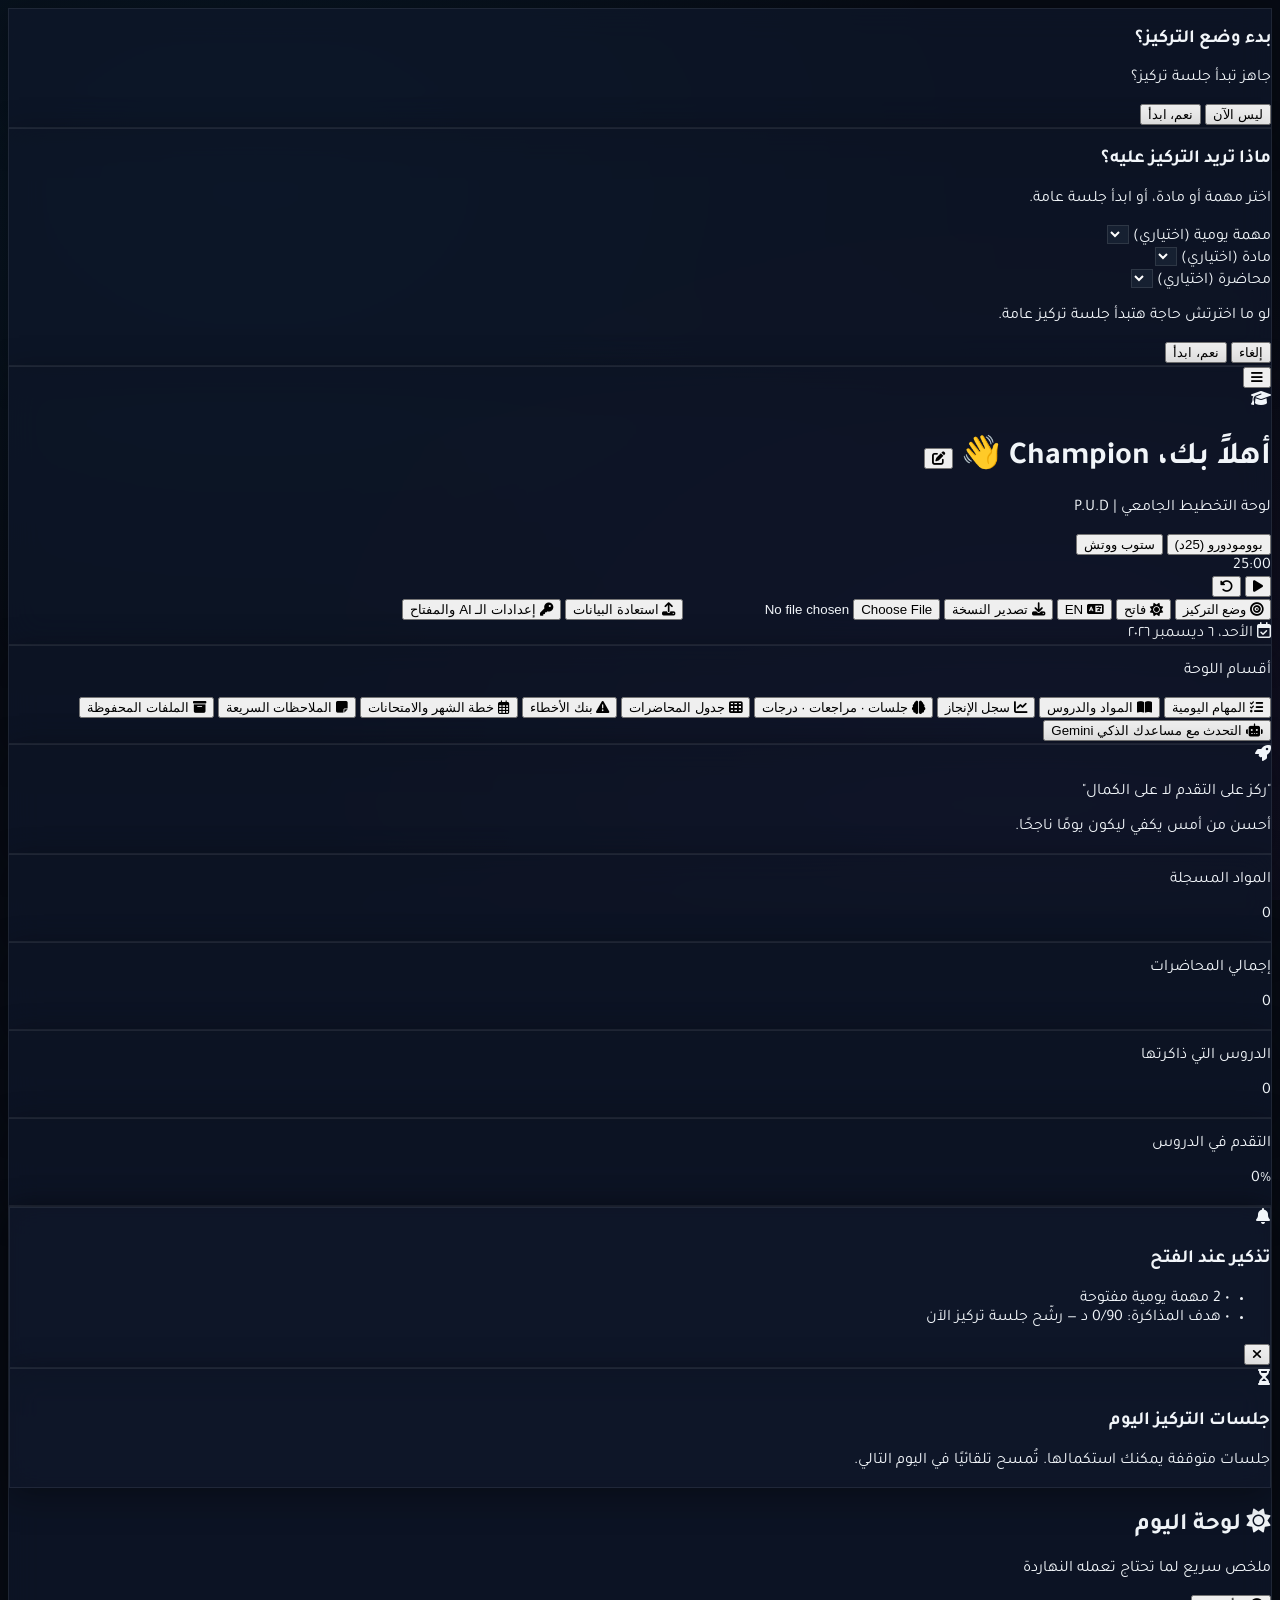
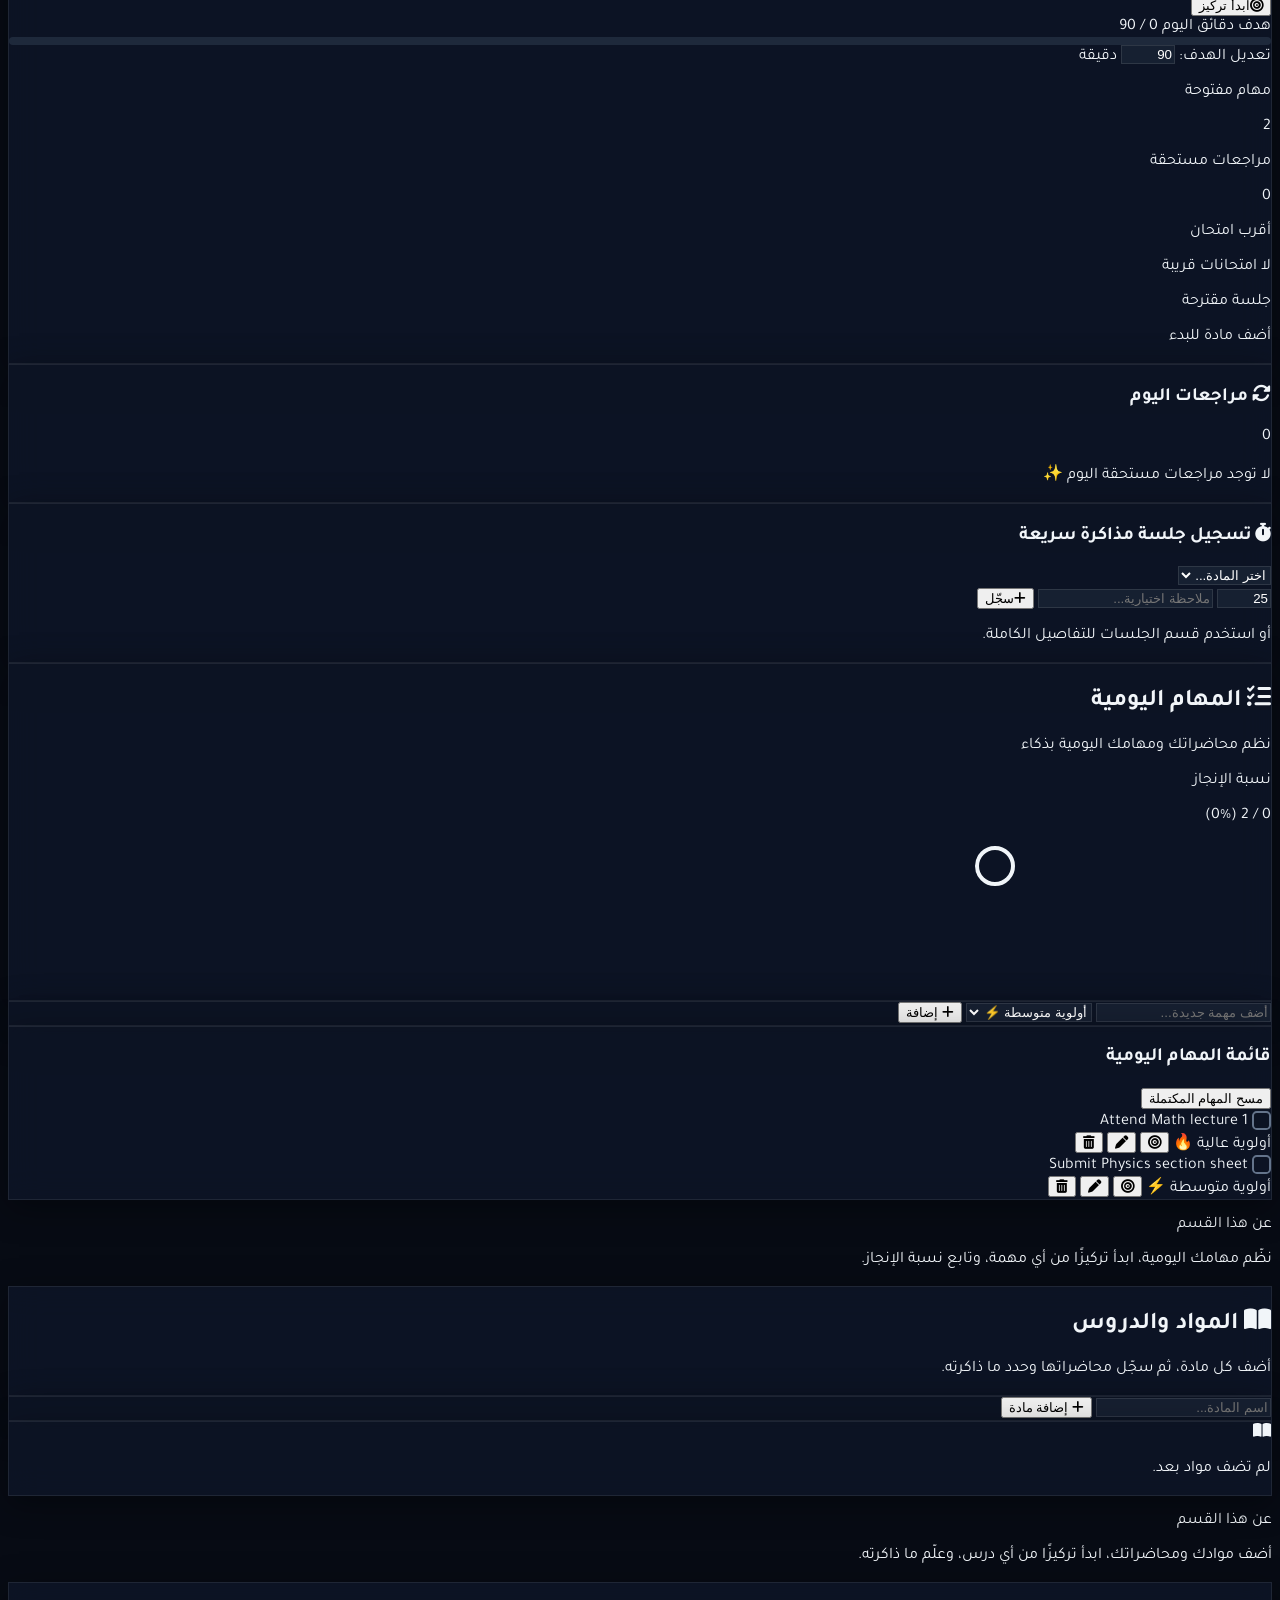
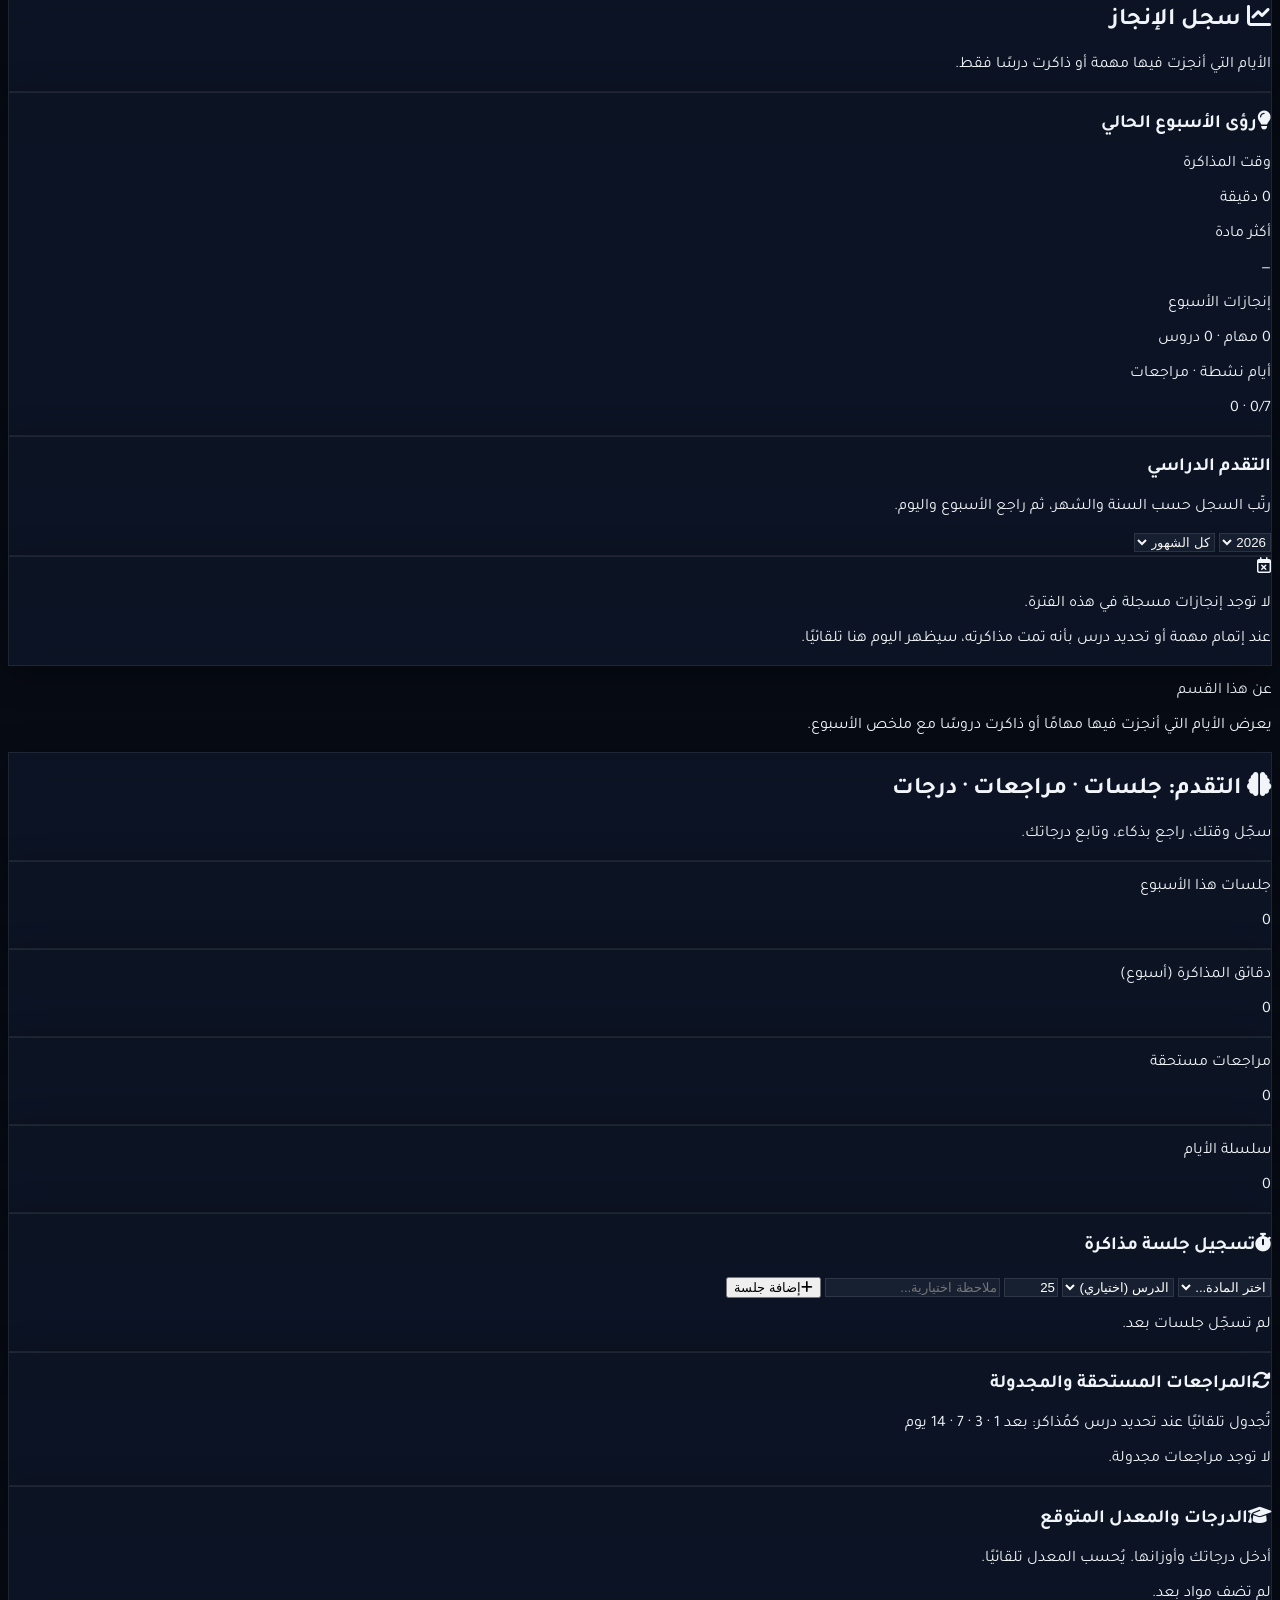
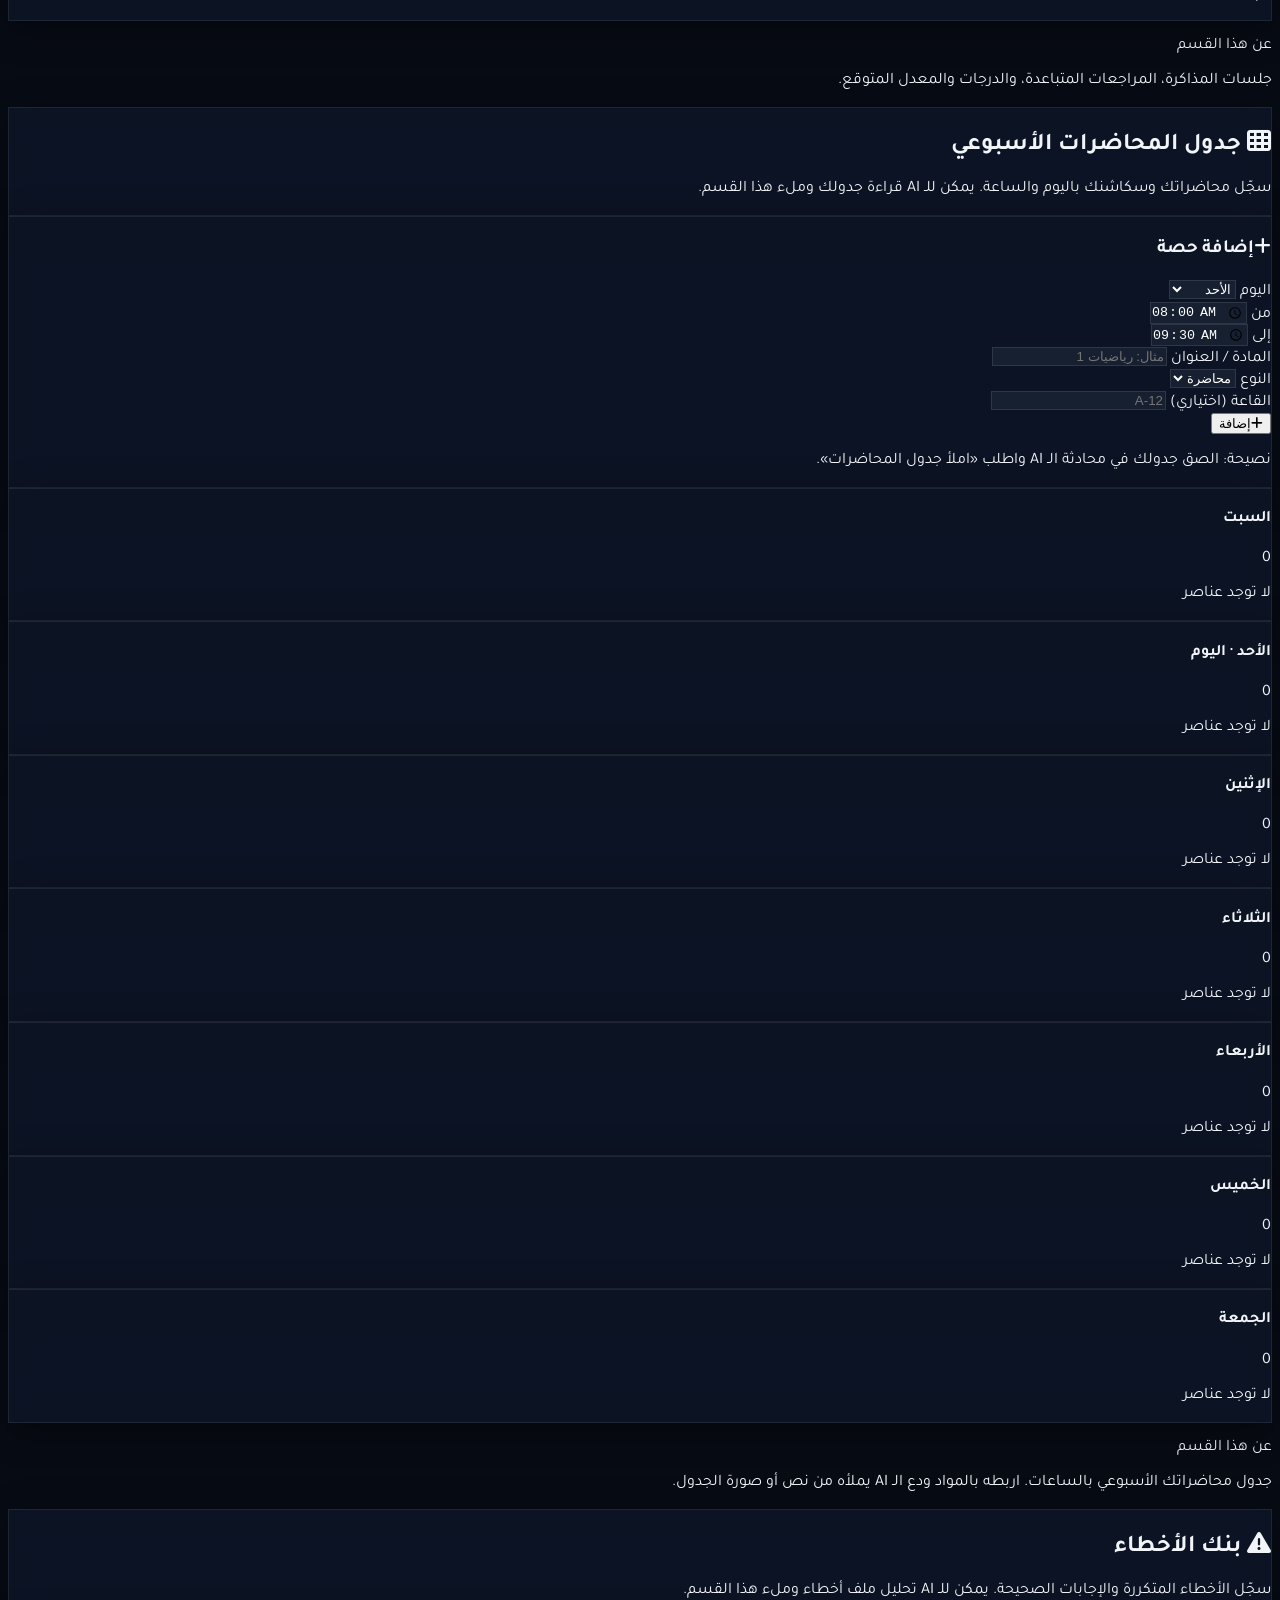
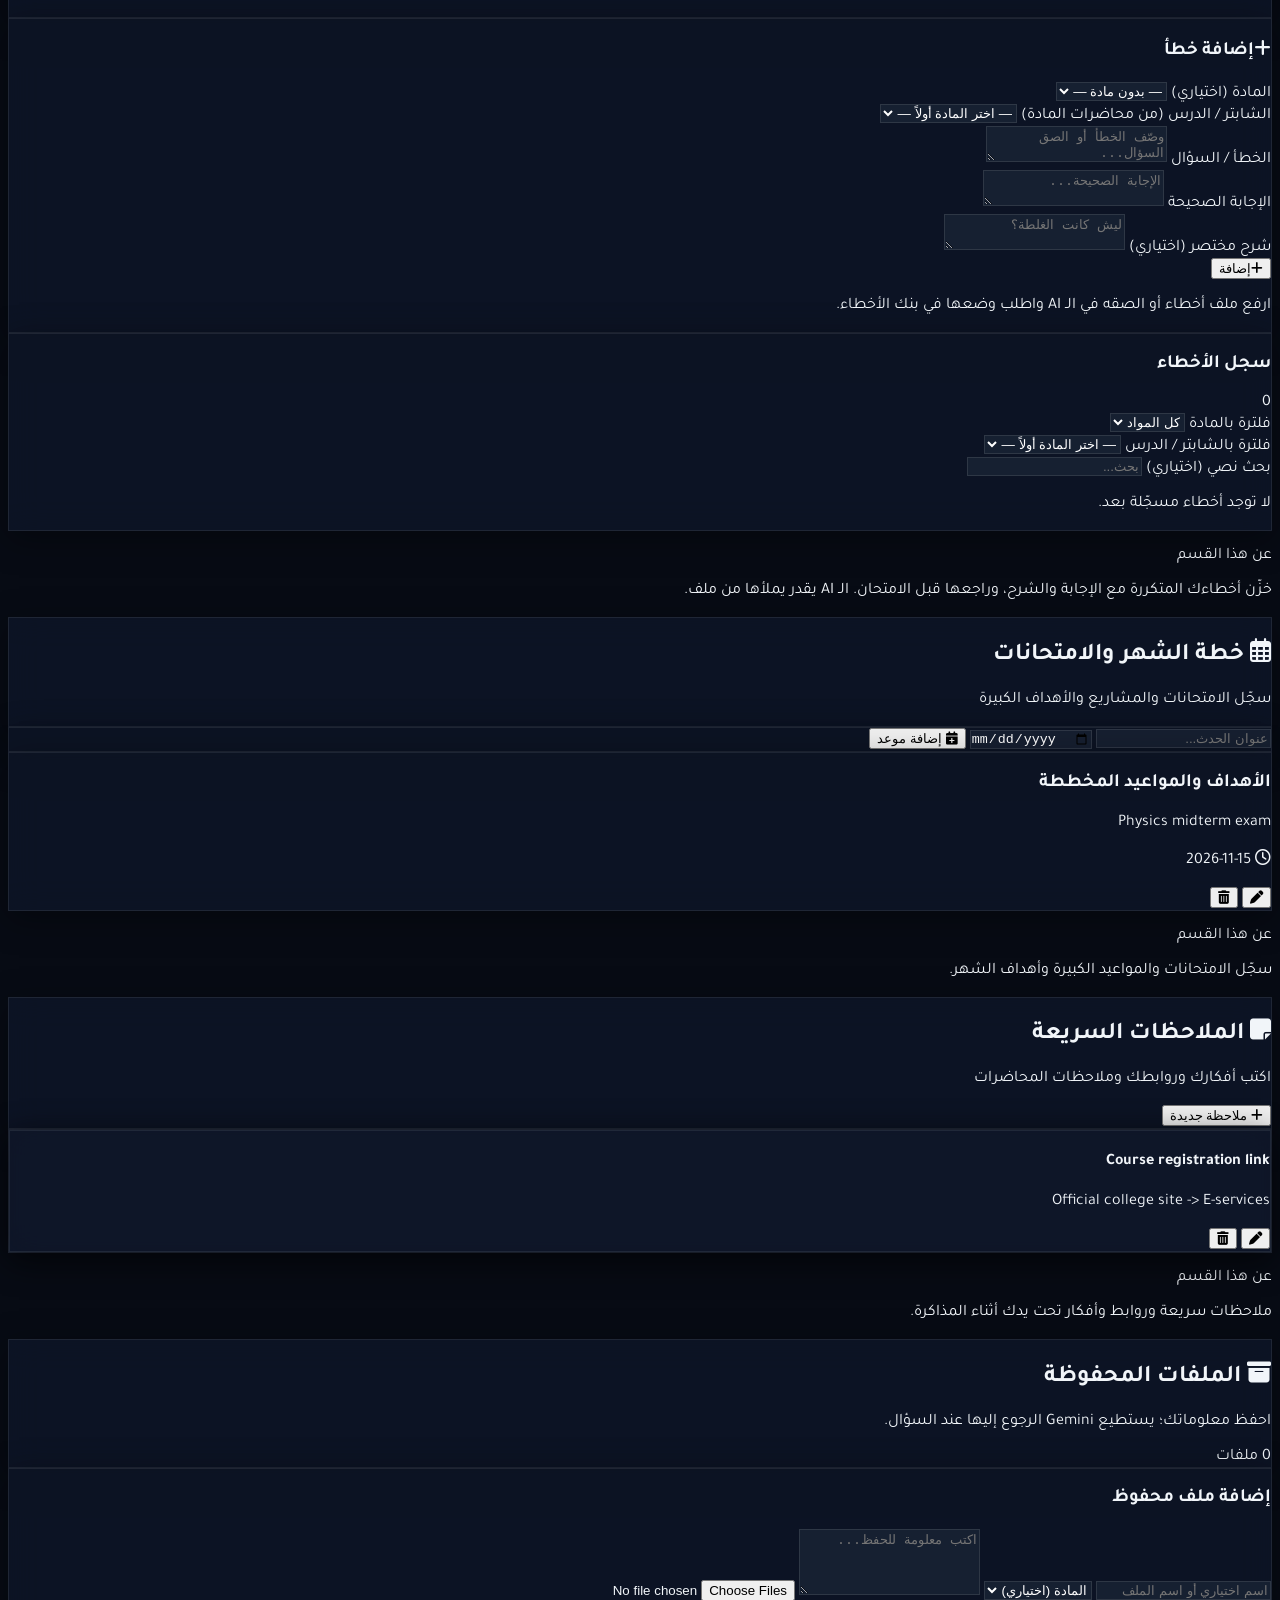
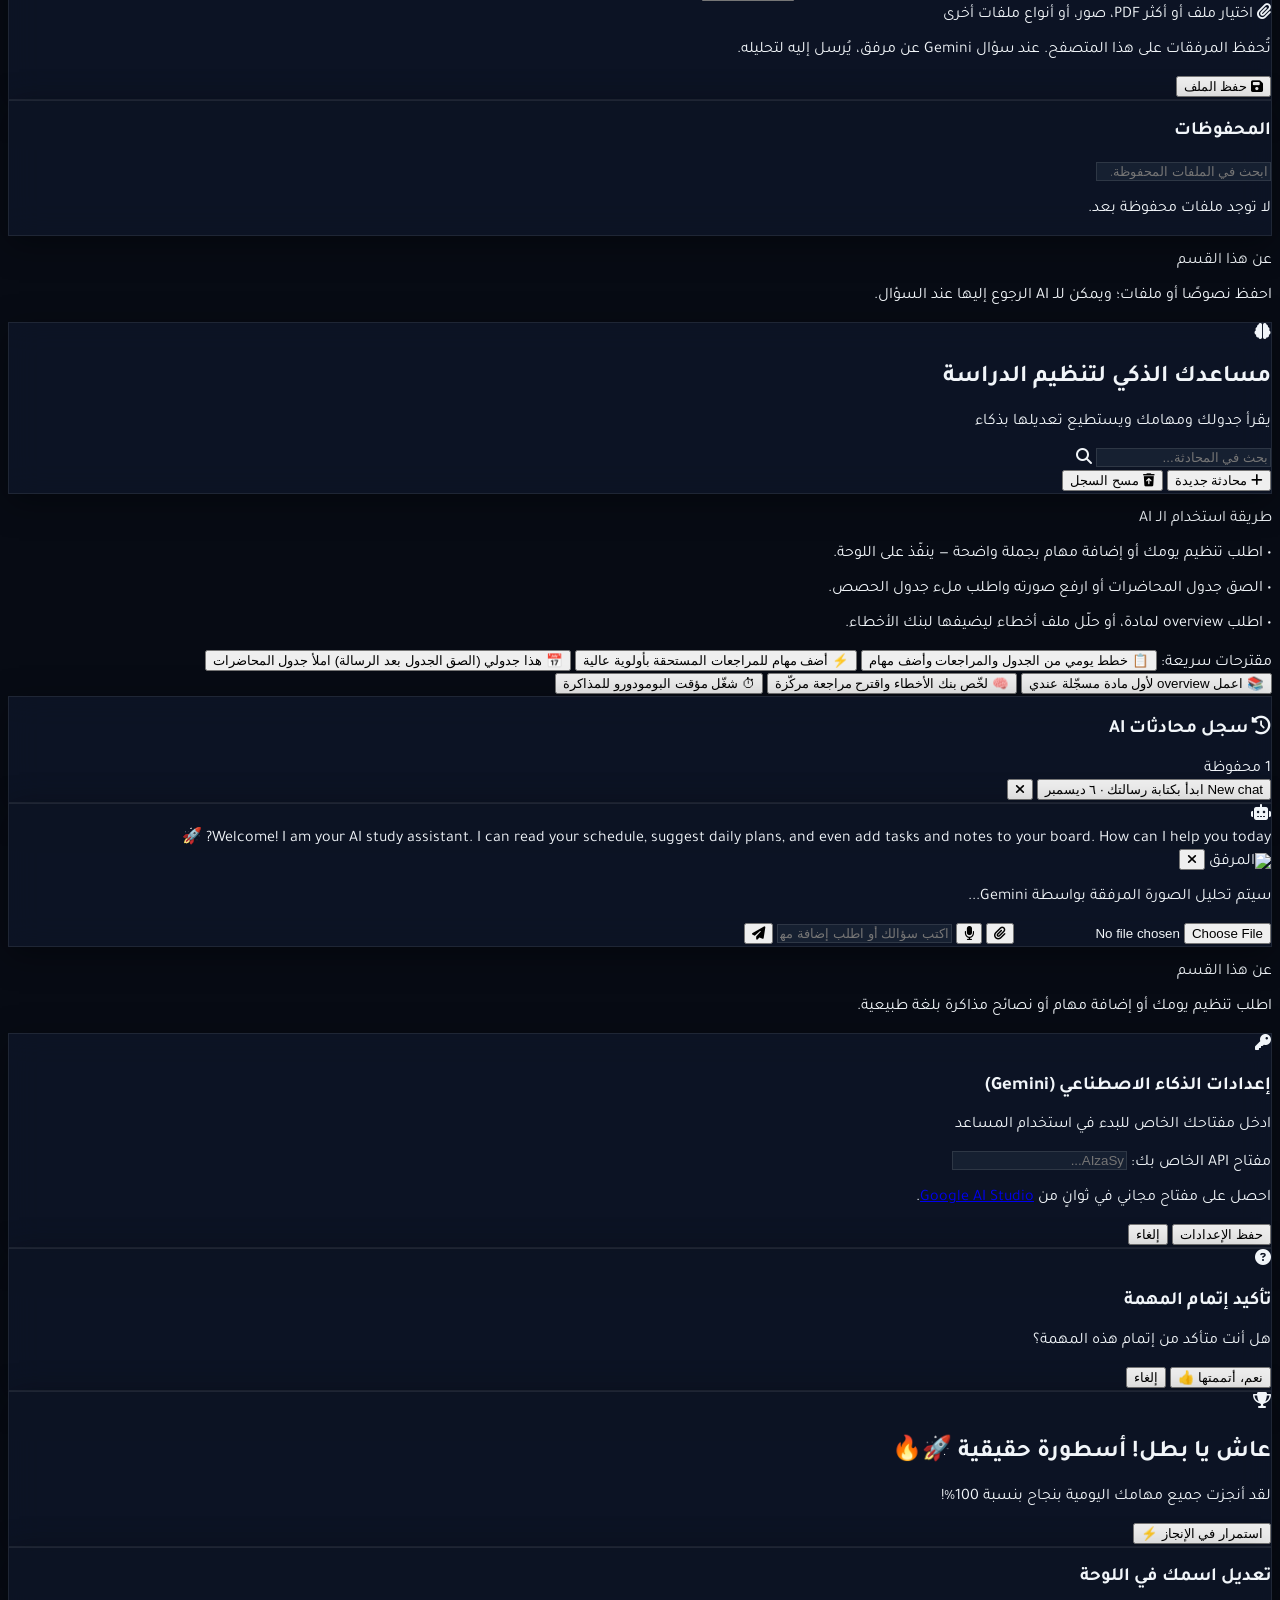
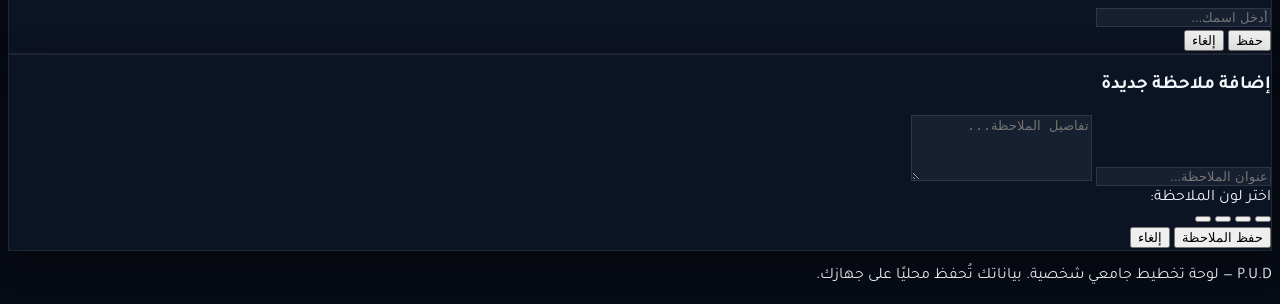
==== commit fc74f2fb: "v1.5" ====
--- a/index.html
+++ b/index.html
@@ -967,11 +967,11 @@
                             <label class="text-[10px] text-slate-500 font-bold block mb-1" data-i18n="tt_day">اليوم</label>
                             <select id="ttDaySelect" class="w-full glass-input px-2 py-2 rounded-xl text-xs bg-slate-900" required></select>
                         </div>
-                        <div>
+                        <div id="ttStartWrap">
                             <label class="text-[10px] text-slate-500 font-bold block mb-1" data-i18n="tt_start">من</label>
                             <input type="time" id="ttStartInput" value="08:00" class="w-full glass-input px-2 py-2 rounded-xl text-xs bg-slate-900" required>
                         </div>
-                        <div>
+                        <div id="ttEndWrap">
                             <label class="text-[10px] text-slate-500 font-bold block mb-1" data-i18n="tt_end">إلى</label>
                             <input type="time" id="ttEndInput" value="09:30" class="w-full glass-input px-2 py-2 rounded-xl text-xs bg-slate-900" required>
                         </div>
@@ -985,10 +985,11 @@
                                 <option value="lecture" data-i18n="tt_type_lecture">محاضرة</option>
                                 <option value="section" data-i18n="tt_type_section">سكشن</option>
                                 <option value="lab" data-i18n="tt_type_lab">لاب</option>
+                                <option value="holiday" data-i18n="tt_type_holiday">إجازة</option>
                                 <option value="other" data-i18n="tt_type_other">أخرى</option>
                             </select>
                         </div>
-                        <div>
+                        <div id="ttLocationWrap">
                             <label class="text-[10px] text-slate-500 font-bold block mb-1" data-i18n="tt_location">القاعة (اختياري)</label>
                             <input type="text" id="ttLocationInput" class="w-full glass-input px-2 py-2 rounded-xl text-xs" data-i18n-placeholder="ph_tt_location" placeholder="A-12" maxlength="60">
                         </div>
@@ -1468,7 +1469,7 @@
                             start: String(item.start || '08:00').slice(0, 5),
                             end: String(item.end || '09:00').slice(0, 5),
                             title: String(item.title || '').trim() || '—',
-                            type: ['lecture', 'section', 'lab', 'other'].includes(item.type) ? item.type : 'lecture',
+                            type: ['lecture', 'section', 'lab', 'holiday', 'other'].includes(item.type) ? item.type : (isHolidaySlot(item) ? 'holiday' : 'lecture'),
                             location: String(item.location || '').trim(),
                             courseId: item.courseId ? String(item.courseId) : ''
                         };
@@ -1489,7 +1490,8 @@
                         title = s.replace(m[0], '').replace(/[()]/g, '').trim() || s;
                     }
                     let type = 'lecture';
-                    if (/سكشن|section|تمرين/i.test(s)) type = 'section';
+                    if (/إجازة|اجازة|holiday|day\s*off/i.test(s)) type = 'holiday';
+                    else if (/سكشن|section|تمرين/i.test(s)) type = 'section';
                     else if (/لاب|معمل|lab/i.test(s)) type = 'lab';
                     return { id: createTimetableId() + '-' + idx, start, end, title: title || s || '—', type, location: '', courseId: '' };
                 }).sort((a, b) => String(a.start).localeCompare(String(b.start)));
@@ -2441,16 +2443,44 @@
             }).join('');
         }
 
+        function isHolidaySlot(item) {
+            if (!item) return false;
+            if (item.type === 'holiday') return true;
+            const title = String(item.title || '');
+            return /إجازة|اجازة|holiday|day\s*off|off\s*day/i.test(title);
+        }
+
         function timetableTypeLabel(type) {
-            const map = { lecture: t('tt_type_lecture'), section: t('tt_type_section'), lab: t('tt_type_lab'), other: t('tt_type_other') };
+            const map = {
+                lecture: t('tt_type_lecture'), section: t('tt_type_section'), lab: t('tt_type_lab'),
+                holiday: t('tt_type_holiday'), other: t('tt_type_other')
+            };
             return map[type] || map.lecture;
         }
 
         function timetableTypeClass(type) {
             if (type === 'section') return 'border-emerald-500/30 bg-emerald-500/10 text-emerald-300';
             if (type === 'lab') return 'border-amber-500/30 bg-amber-500/10 text-amber-300';
+            if (type === 'holiday') return 'border-rose-500/30 bg-rose-500/10 text-rose-300';
             if (type === 'other') return 'border-slate-600 bg-slate-800/60 text-slate-300';
             return 'border-indigo-500/30 bg-indigo-500/10 text-indigo-300';
+        }
+
+        function syncTimetableFormByType() {
+            const type = document.getElementById('ttTypeSelect')?.value || 'lecture';
+            const isHol = type === 'holiday';
+            ['ttStartWrap', 'ttEndWrap', 'ttLocationWrap'].forEach(id => {
+                const el = document.getElementById(id);
+                if (el) el.classList.toggle('hidden', isHol);
+            });
+            const start = document.getElementById('ttStartInput');
+            const end = document.getElementById('ttEndInput');
+            const title = document.getElementById('ttTitleInput');
+            if (start) start.required = !isHol;
+            if (end) end.required = !isHol;
+            if (isHol && title && !title.value.trim()) {
+                title.value = AppState.uiLang === 'en' ? 'Day off' : 'إجازة';
+            }
         }
 
         function getTodayWeekdayKey() {
@@ -2477,23 +2507,38 @@
             const form = document.getElementById('addTimetableForm');
             if (form && !form.dataset.bound) {
                 form.dataset.bound = '1';
+                document.getElementById('ttTypeSelect')?.addEventListener('change', syncTimetableFormByType);
+                syncTimetableFormByType();
                 form.addEventListener('submit', (e) => {
                     e.preventDefault();
                     const day = document.getElementById('ttDaySelect').value;
-                    const start = document.getElementById('ttStartInput').value;
-                    const end = document.getElementById('ttEndInput').value;
-                    const title = document.getElementById('ttTitleInput').value.trim();
                     const type = document.getElementById('ttTypeSelect').value || 'lecture';
-                    const location = document.getElementById('ttLocationInput').value.trim();
-                    if (!day || !start || !end || !title) return;
+                    const isHol = type === 'holiday';
+                    let start = document.getElementById('ttStartInput').value;
+                    let end = document.getElementById('ttEndInput').value;
+                    let title = document.getElementById('ttTitleInput').value.trim();
+                    const location = isHol ? '' : document.getElementById('ttLocationInput').value.trim();
+                    if (isHol) {
+                        start = '';
+                        end = '';
+                        if (!title) title = AppState.uiLang === 'en' ? 'Day off' : 'إجازة';
+                    }
+                    if (!day || !title) return;
+                    if (!isHol && (!start || !end)) return;
                     if (!Array.isArray(AppState.weeklyPlanner[day])) AppState.weeklyPlanner[day] = [];
                     AppState.weeklyPlanner[day].push({
                         id: createTimetableId(), start, end, title, type, location, courseId: ''
                     });
-                    AppState.weeklyPlanner[day].sort((a, b) => String(a.start).localeCompare(String(b.start)));
+                    AppState.weeklyPlanner[day].sort((a, b) => {
+                        if (!a.start && b.start) return -1;
+                        if (a.start && !b.start) return 1;
+                        return String(a.start || '').localeCompare(String(b.start || ''));
+                    });
                     saveStateToStorage();
                     document.getElementById('ttTitleInput').value = '';
                     document.getElementById('ttLocationInput').value = '';
+                    document.getElementById('ttTypeSelect').value = 'lecture';
+                    syncTimetableFormByType();
                     renderWeeklyPlanner();
                     try { renderOpenReminders(); } catch (err) {}
                 });
@@ -2519,16 +2564,31 @@
                 dayCard.className = 'glass-panel rounded-2xl p-4 border flex flex-col space-y-3 ' + (isToday ? 'border-indigo-500/40' : 'border-slate-800');
 
                 let itemsHTML = items.map((item) => {
-                    const time = `${escapeHTML(item.start)}–${escapeHTML(item.end)}`;
-                    const loc = item.location ? ` · ${escapeHTML(item.location)}` : '';
+                    const hol = isHolidaySlot(item) || item.type === 'holiday';
+                    const typeKey = hol ? 'holiday' : (item.type || 'lecture');
+                    if (hol) {
+                        return `
+                    <div class="rounded-xl border border-rose-500/25 bg-rose-500/5 p-2.5 space-y-1.5" data-slot-id="${escapeHTML(String(item.id))}">
+                        <div class="flex items-center justify-between gap-2">
+                            <span class="text-[9px] px-1.5 py-0.5 rounded-md border font-bold ${timetableTypeClass('holiday')}">${escapeHTML(timetableTypeLabel('holiday'))}</span>
+                            <div class="flex items-center gap-1">
+                                <button type="button" class="edit-tt-btn text-[10px] text-slate-400 hover:text-cyan-400 px-1.5 py-0.5" data-day="${escapeHTML(day)}" data-id="${escapeHTML(String(item.id))}" title="${t('edit')}"><i class="fa-solid fa-pen"></i></button>
+                                <button type="button" class="remove-tt-btn text-[10px] text-slate-400 hover:text-rose-400 px-1.5 py-0.5" data-day="${escapeHTML(day)}" data-id="${escapeHTML(String(item.id))}" title="${t('del')}"><i class="fa-solid fa-xmark"></i></button>
+                            </div>
+                        </div>
+                        <p class="text-sm text-rose-200 font-bold leading-snug text-center py-1"><i class="fa-solid fa-umbrella-beach ml-1 opacity-80"></i>${escapeHTML(item.title || timetableTypeLabel('holiday'))}</p>
+                    </div>`;
+                    }
+                    const time = (item.start || item.end) ? `${escapeHTML(item.start || '')}${item.start && item.end ? '–' : ''}${escapeHTML(item.end || '')}` : '';
+                    const loc = item.location ? escapeHTML(item.location) : '';
                     return `
                     <div class="rounded-xl border border-slate-800 bg-slate-900/50 p-2.5 space-y-1.5" data-slot-id="${escapeHTML(String(item.id))}">
                         <div class="flex items-center justify-between gap-2">
                             <span class="text-[11px] font-mono font-bold text-cyan-300">${time}</span>
-                            <span class="text-[9px] px-1.5 py-0.5 rounded-md border font-bold ${timetableTypeClass(item.type)}">${escapeHTML(timetableTypeLabel(item.type))}</span>
+                            <span class="text-[9px] px-1.5 py-0.5 rounded-md border font-bold ${timetableTypeClass(typeKey)}">${escapeHTML(timetableTypeLabel(typeKey))}</span>
                         </div>
                         <p class="text-xs text-slate-100 font-bold leading-snug">${escapeHTML(item.title)}</p>
-                        ${loc ? `<p class="text-[10px] text-slate-500"><i class="fa-solid fa-location-dot ml-1"></i>${loc.replace(/^ · /, '')}</p>` : ''}
+                        ${loc ? `<p class="text-[10px] text-slate-500"><i class="fa-solid fa-location-dot ml-1"></i>${loc}</p>` : ''}
                         <div class="flex items-center gap-1 pt-0.5">
                             <button type="button" class="edit-tt-btn text-[10px] text-slate-400 hover:text-cyan-400 px-1.5 py-0.5" data-day="${escapeHTML(day)}" data-id="${escapeHTML(String(item.id))}" title="${t('edit')}"><i class="fa-solid fa-pen"></i></button>
                             <button type="button" class="remove-tt-btn text-[10px] text-slate-400 hover:text-rose-400 px-1.5 py-0.5" data-day="${escapeHTML(day)}" data-id="${escapeHTML(String(item.id))}" title="${t('del')}"><i class="fa-solid fa-xmark"></i></button>
@@ -2566,15 +2626,28 @@
                     if (!slot) return;
                     const title = prompt(AppState.uiLang === 'en' ? 'Title:' : 'العنوان:', slot.title);
                     if (title == null) return;
-                    const start = prompt(AppState.uiLang === 'en' ? 'Start (HH:MM):' : 'من (س:د):', slot.start) || slot.start;
-                    const end = prompt(AppState.uiLang === 'en' ? 'End (HH:MM):' : 'إلى (س:د):', slot.end) || slot.end;
-                    const location = prompt(AppState.uiLang === 'en' ? 'Room (optional):' : 'القاعة (اختياري):', slot.location || '');
-                    if (location == null) return;
                     slot.title = title.trim() || slot.title;
-                    slot.start = String(start).slice(0, 5);
-                    slot.end = String(end).slice(0, 5);
-                    slot.location = String(location).trim();
-                    AppState.weeklyPlanner[day].sort((a, b) => String(a.start).localeCompare(String(b.start)));
+                    if (isHolidaySlot(slot) || slot.type === 'holiday') {
+                        slot.type = 'holiday';
+                        slot.start = '';
+                        slot.end = '';
+                        slot.location = '';
+                    } else {
+                        const start = prompt(AppState.uiLang === 'en' ? 'Start (HH:MM):' : 'من (س:د):', slot.start || '08:00');
+                        if (start == null) return;
+                        const end = prompt(AppState.uiLang === 'en' ? 'End (HH:MM):' : 'إلى (س:د):', slot.end || '09:30');
+                        if (end == null) return;
+                        const location = prompt(AppState.uiLang === 'en' ? 'Room (optional):' : 'القاعة (اختياري):', slot.location || '');
+                        if (location == null) return;
+                        slot.start = String(start).slice(0, 5);
+                        slot.end = String(end).slice(0, 5);
+                        slot.location = String(location).trim();
+                    }
+                    AppState.weeklyPlanner[day].sort((a, b) => {
+                        if (!a.start && b.start) return -1;
+                        if (a.start && !b.start) return 1;
+                        return String(a.start || '').localeCompare(String(b.start || ''));
+                    });
                     saveStateToStorage();
                     renderWeeklyPlanner();
                     try { renderOpenReminders(); } catch (e) {}
@@ -3750,7 +3823,7 @@
 7) ADD_LECTURE — {"courseTitle":"...","title":"..."} أو courseId
 8) MARK_LECTURE_STUDIED — {"courseTitle":"...","lectureTitle":"...","studied":true}
 9) DELETE_LECTURE — {"courseTitle":"...","lectureTitle":"..."}
-10) ADD_TIMETABLE_SLOT — {"day":"السبت","start":"08:00","end":"09:30","title":"...","type":"lecture|section|lab|other","location":""}
+10) ADD_TIMETABLE_SLOT — {"day":"السبت","start":"08:00","end":"09:30","title":"...","type":"lecture|section|lab|holiday|other","location":""}
 11) SET_TIMETABLE_DAY — {"day":"السبت","slots":[{"start":"08:00","end":"09:30","title":"...","type":"lecture","location":""}]}
 12) REMOVE_TIMETABLE_SLOT — {"day":"...","title":"جزء"} أو {"day":"...","id":"..."}
 13) CLEAR_TIMETABLE — {} أو {"day":"السبت"}
@@ -4114,7 +4187,7 @@
                         if (WEEK_DAYS.includes(day)) {
                             if (!Array.isArray(AppState.weeklyPlanner[day])) AppState.weeklyPlanner[day] = [];
                             let type = String(data.type || 'lecture').toLowerCase();
-                            if (!['lecture', 'section', 'lab', 'other'].includes(type)) {
+                            if (!['lecture', 'section', 'lab', 'holiday', 'other'].includes(type)) {
                                 if (/سكشن|section/i.test(data.title || '')) type = 'section';
                                 else if (/لاب|lab/i.test(data.title || '')) type = 'lab';
                                 else type = 'lecture';
@@ -4164,7 +4237,7 @@
                                 start: String(s.start || '08:00').slice(0, 5),
                                 end: String(s.end || '09:30').slice(0, 5),
                                 title: String(s.title || '').trim() || '—',
-                                type: ['lecture', 'section', 'lab', 'other'].includes(s.type) ? s.type : 'lecture',
+                                type: ['lecture', 'section', 'lab', 'holiday', 'other'].includes(s.type) ? s.type : 'lecture',
                                 location: String(s.location || '').trim(),
                                 courseId: s.courseId ? String(s.courseId) : ''
                             })).sort((a, b) => String(a.start).localeCompare(String(b.start)));
@@ -4891,7 +4964,7 @@
                 grades_title: 'الدرجات والمعدل المتوقع', grades_sub: 'أدخل درجاتك وأوزانها. يُحسب المعدل تلقائيًا.',
                 weekly_title: 'جدول المحاضرات الأسبوعي', weekly_sub: 'سجّل محاضراتك وسكاشنك باليوم والساعة. يمكن للـ AI قراءة جدولك وملء هذا القسم.',
                 tt_add_slot: 'إضافة حصة', tt_day: 'اليوم', tt_start: 'من', tt_end: 'إلى', tt_title: 'المادة / العنوان',
-                tt_type: 'النوع', tt_type_lecture: 'محاضرة', tt_type_section: 'سكشن', tt_type_lab: 'لاب', tt_type_other: 'أخرى',
+                tt_type: 'النوع', tt_type_lecture: 'محاضرة', tt_type_section: 'سكشن', tt_type_lab: 'لاب', tt_type_holiday: 'إجازة', tt_type_other: 'أخرى',
                 tt_location: 'القاعة (اختياري)', tt_ai_hint: 'نصيحة: الصق جدولك في محادثة الـ AI واطلب «املأ جدول المحاضرات».',
                 ph_tt_title: 'مثال: رياضيات 1', ph_tt_location: 'A-12',
                 mistakes_title: 'بنك الأخطاء', mistakes_sub: 'سجّل الأخطاء المتكررة والإجابات الصحيحة. يمكن للـ AI تحليل ملف أخطاء وملء هذا القسم.',
@@ -5021,7 +5094,7 @@
                 grades_title: 'Grades & expected score', grades_sub: 'Enter scores and weights. Expected average is calculated automatically.',
                 weekly_title: 'Weekly lecture timetable', weekly_sub: 'Log lectures and sections by day and time. AI can read your schedule and fill this section.',
                 tt_add_slot: 'Add slot', tt_day: 'Day', tt_start: 'From', tt_end: 'To', tt_title: 'Course / title',
-                tt_type: 'Type', tt_type_lecture: 'Lecture', tt_type_section: 'Section', tt_type_lab: 'Lab', tt_type_other: 'Other',
+                tt_type: 'Type', tt_type_lecture: 'Lecture', tt_type_section: 'Section', tt_type_lab: 'Lab', tt_type_holiday: 'Day off', tt_type_other: 'Other',
                 tt_location: 'Room (optional)', tt_ai_hint: 'Tip: paste your schedule in AI chat and ask to fill the timetable.',
                 ph_tt_title: 'e.g. Calculus 1', ph_tt_location: 'A-12',
                 mistakes_title: 'Mistake bank', mistakes_sub: 'Log recurring mistakes with correct answers. AI can parse an error file into this section.',
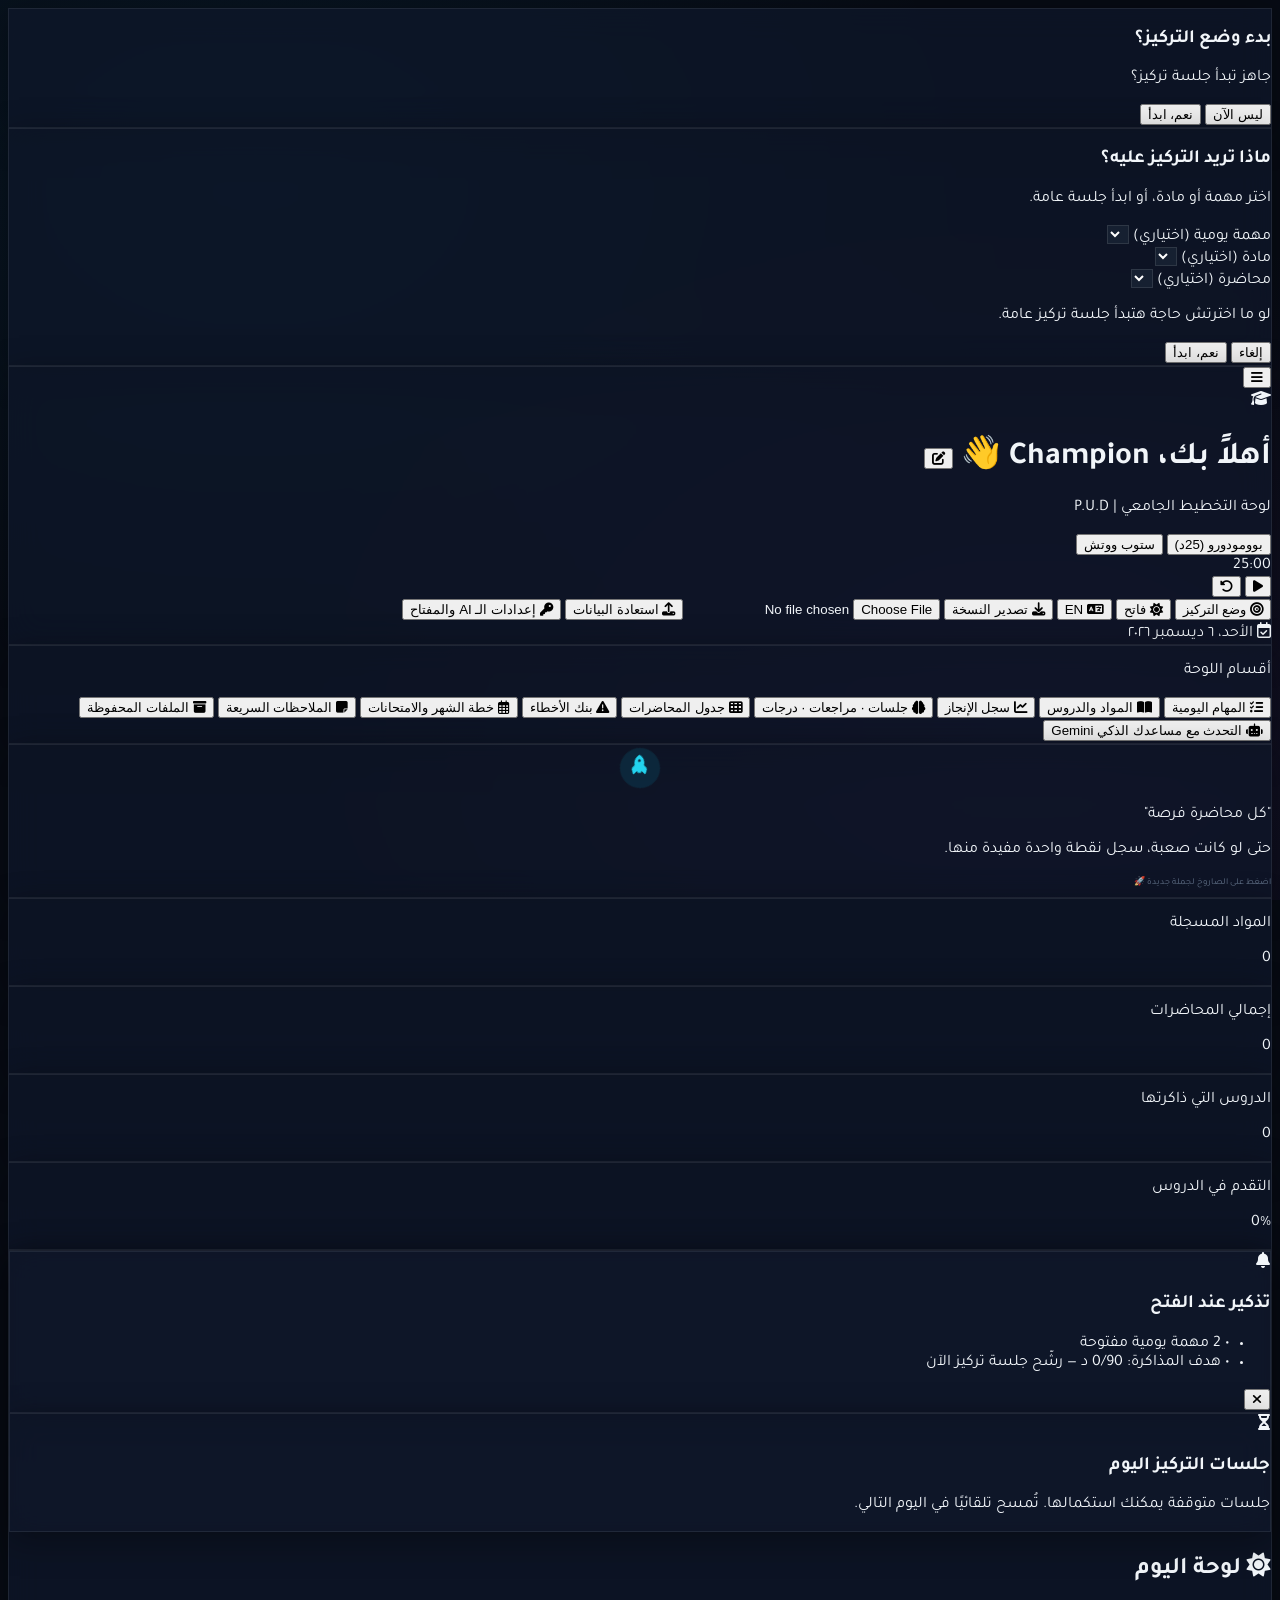
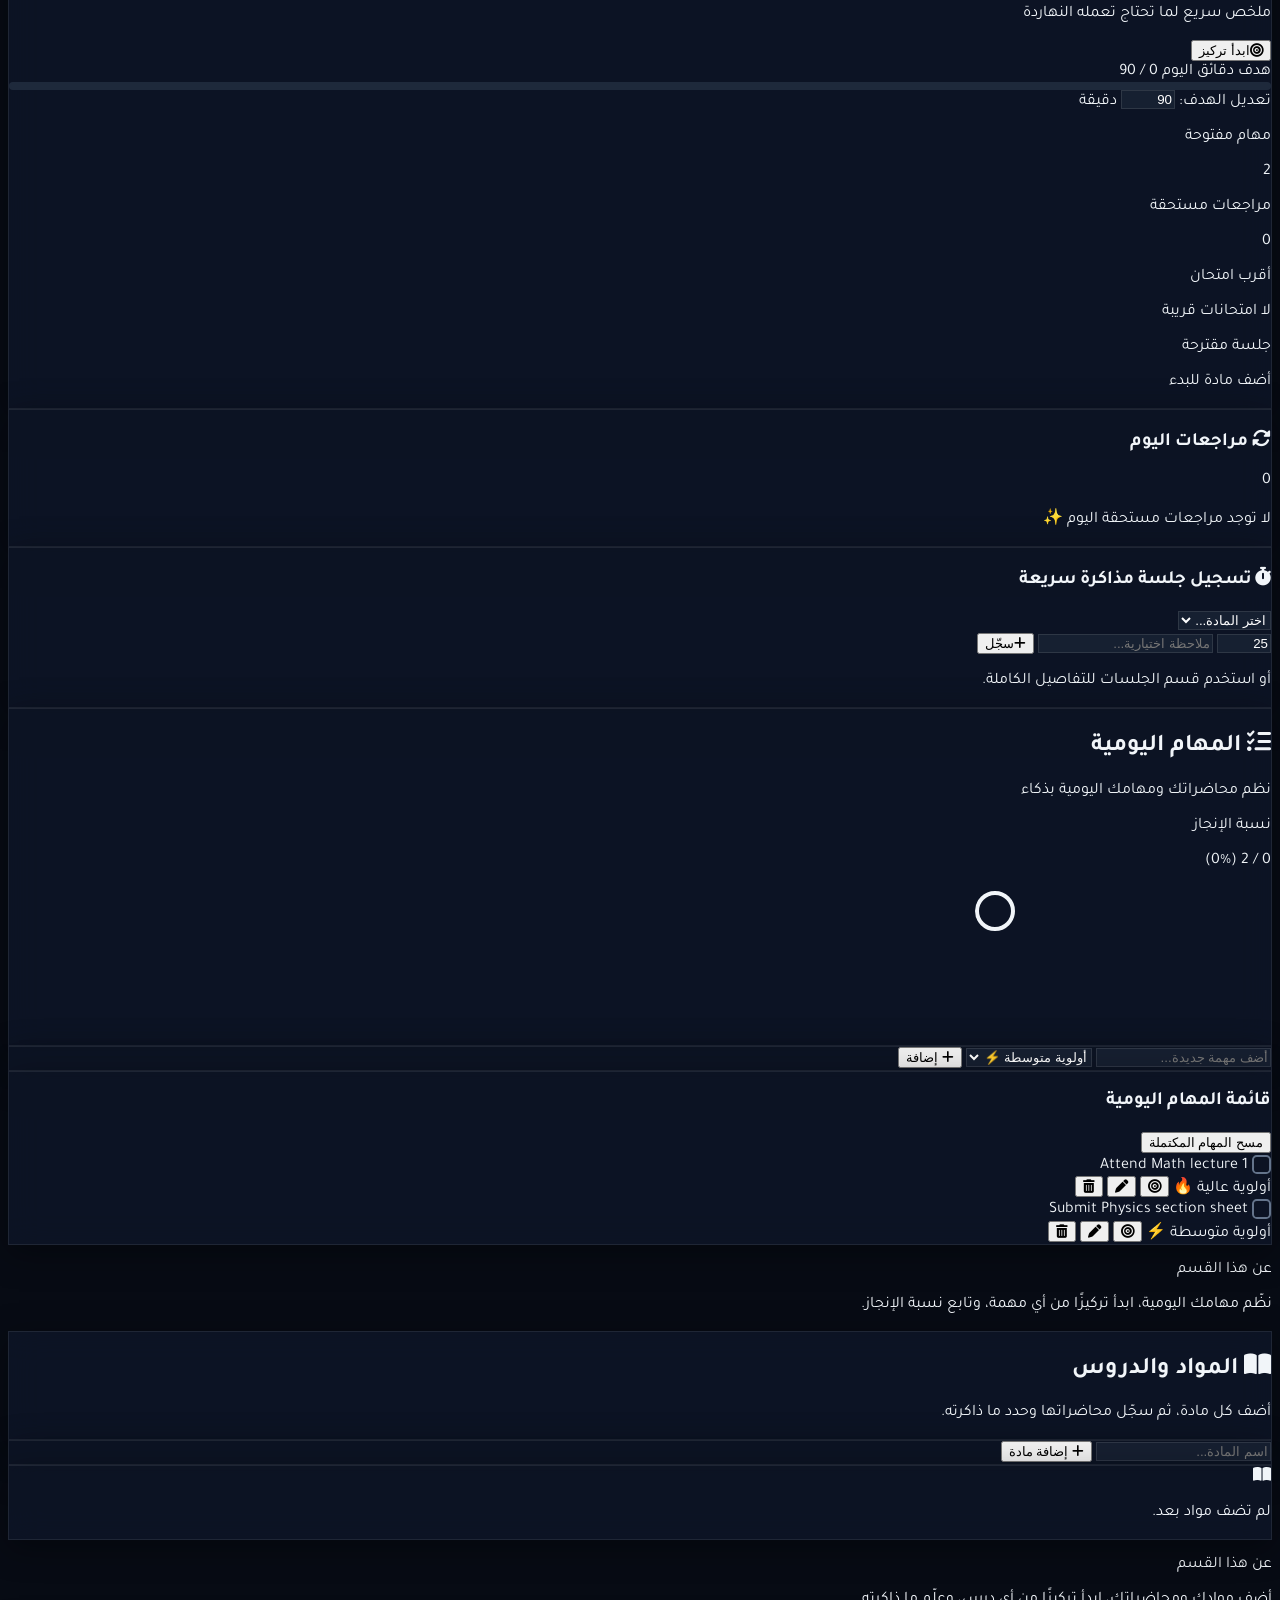
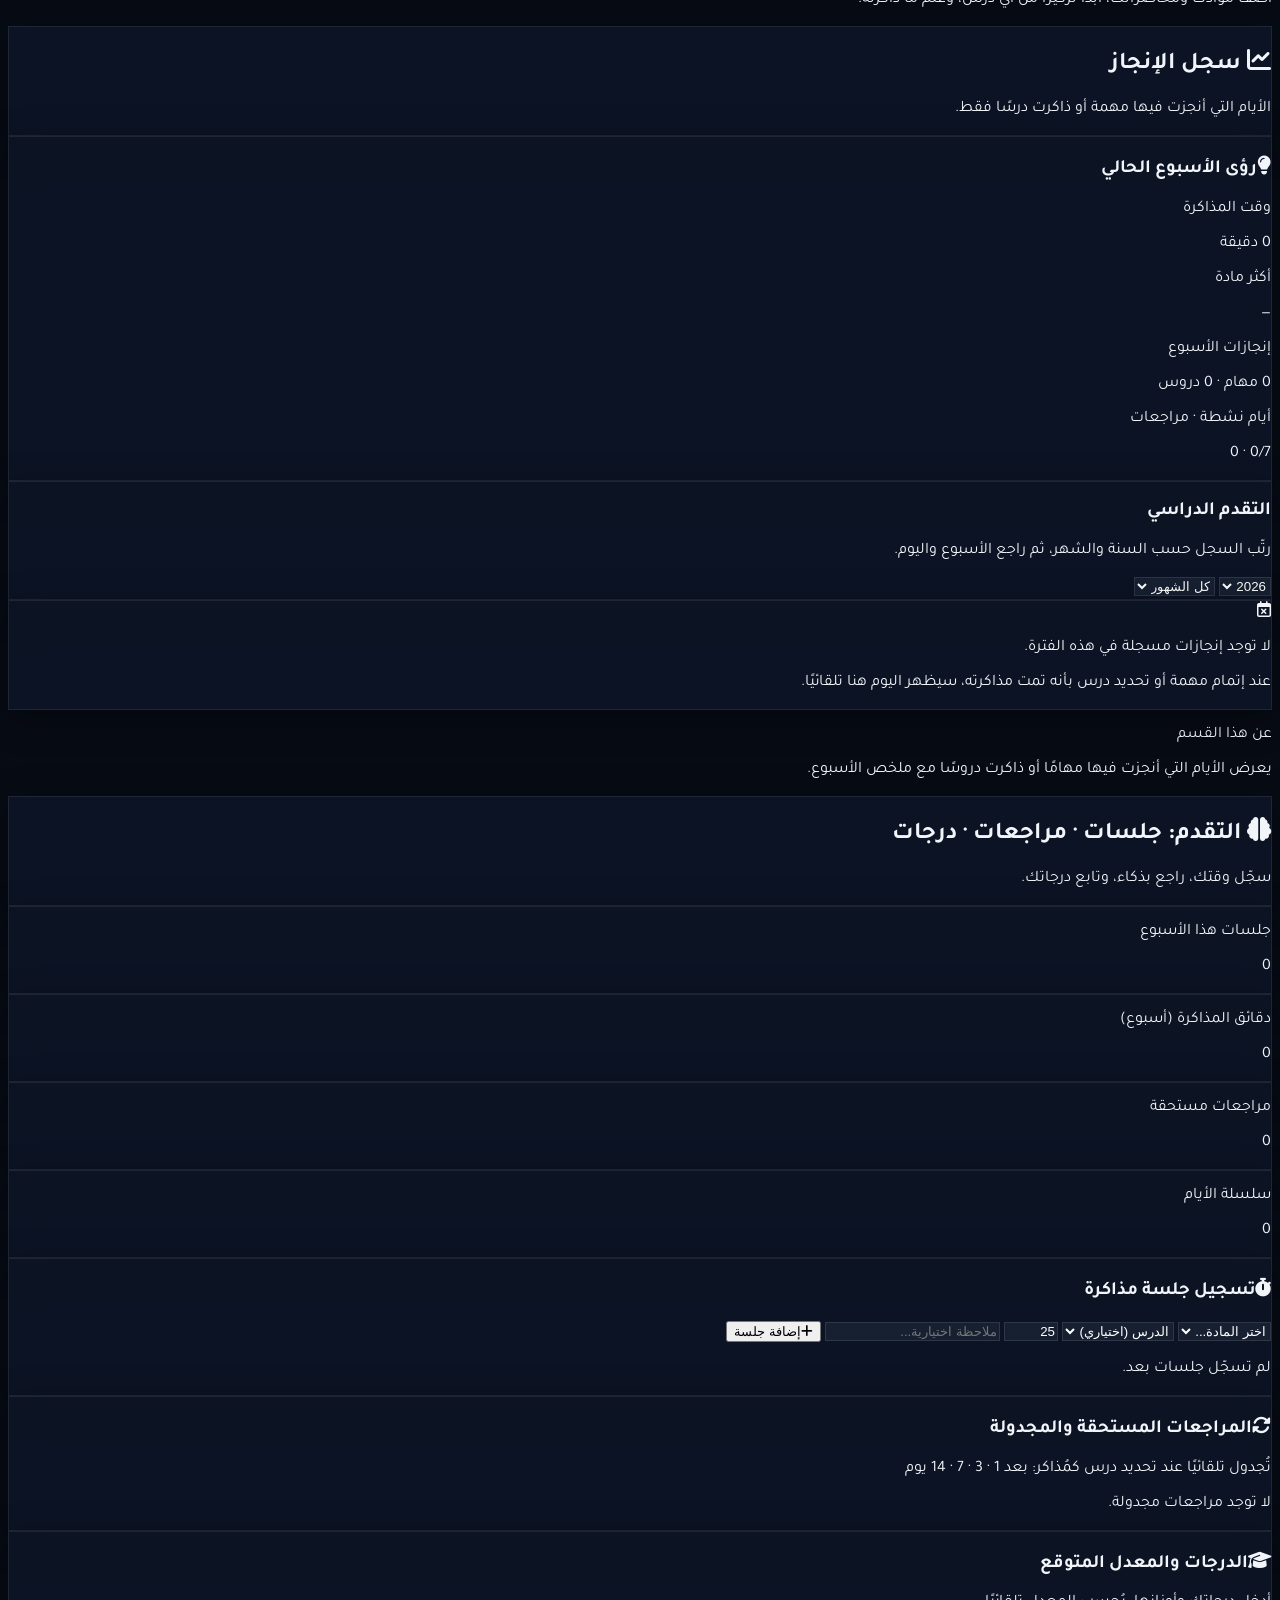
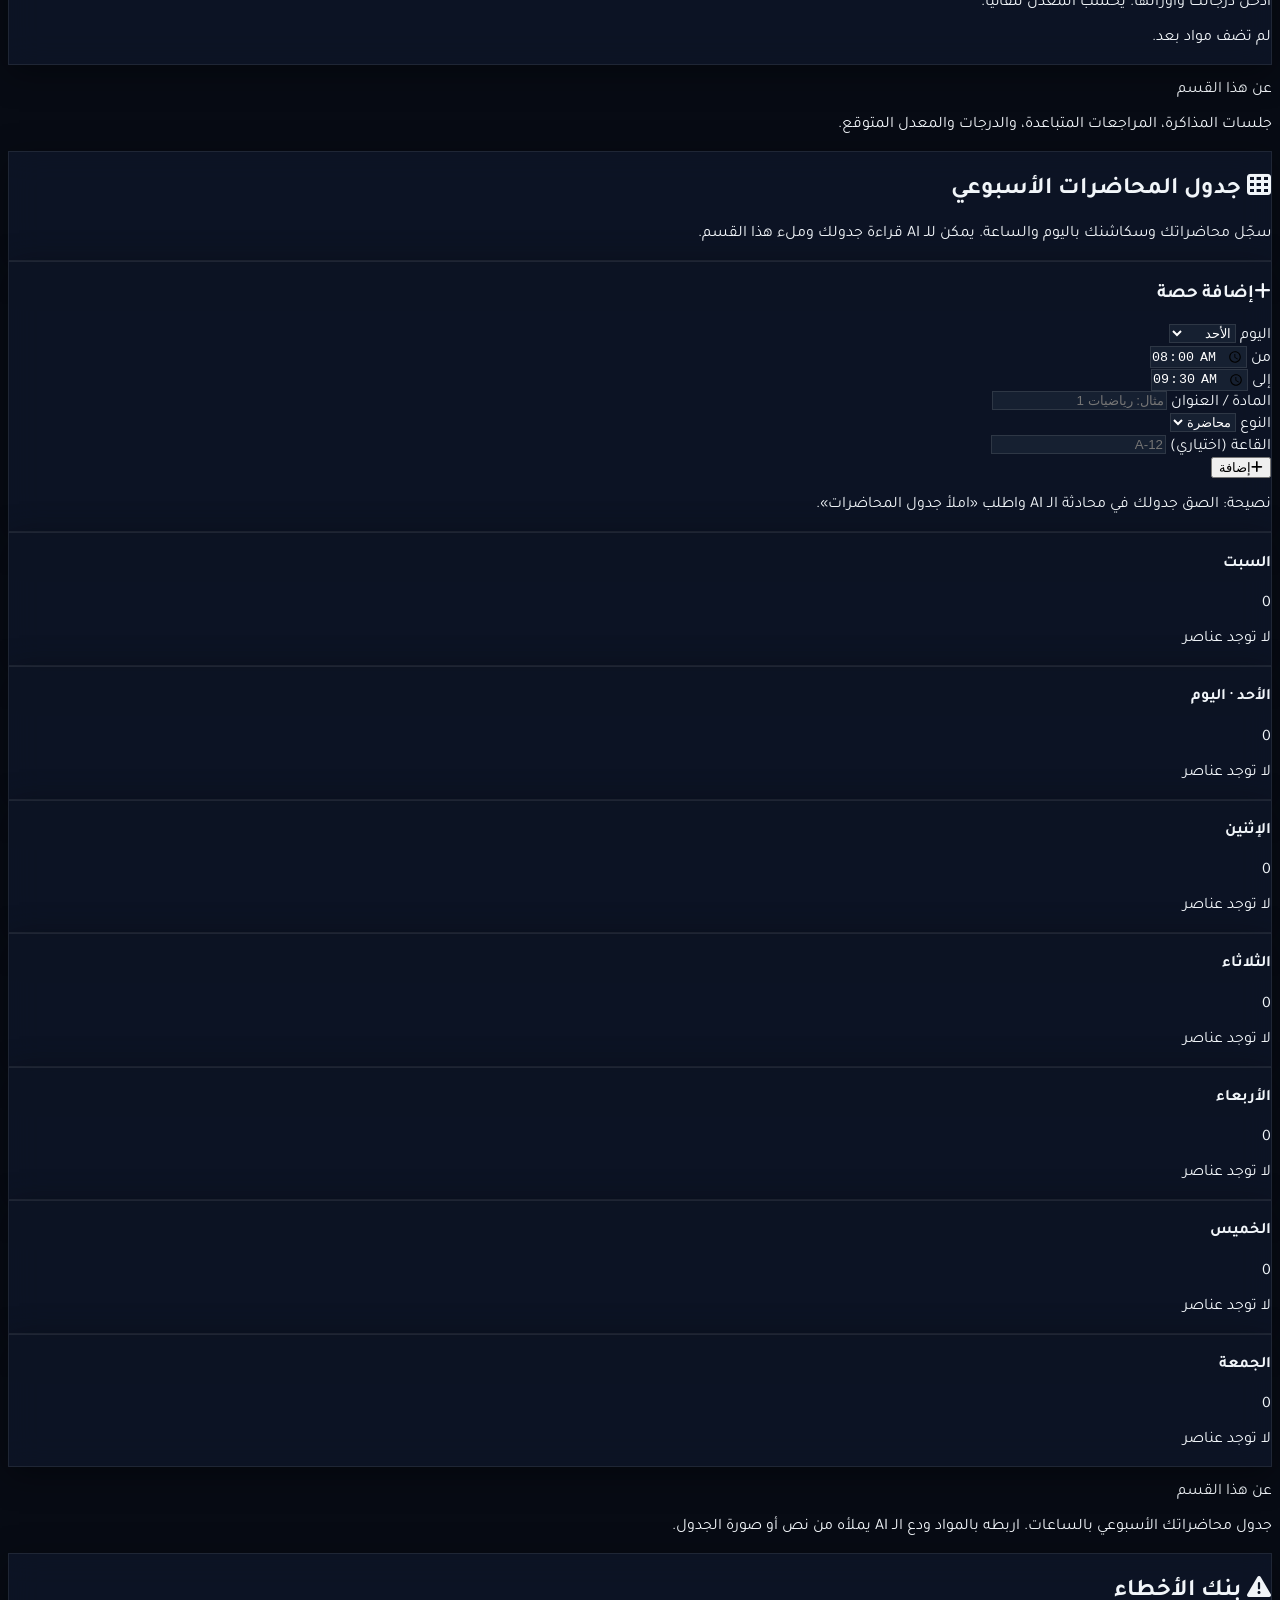
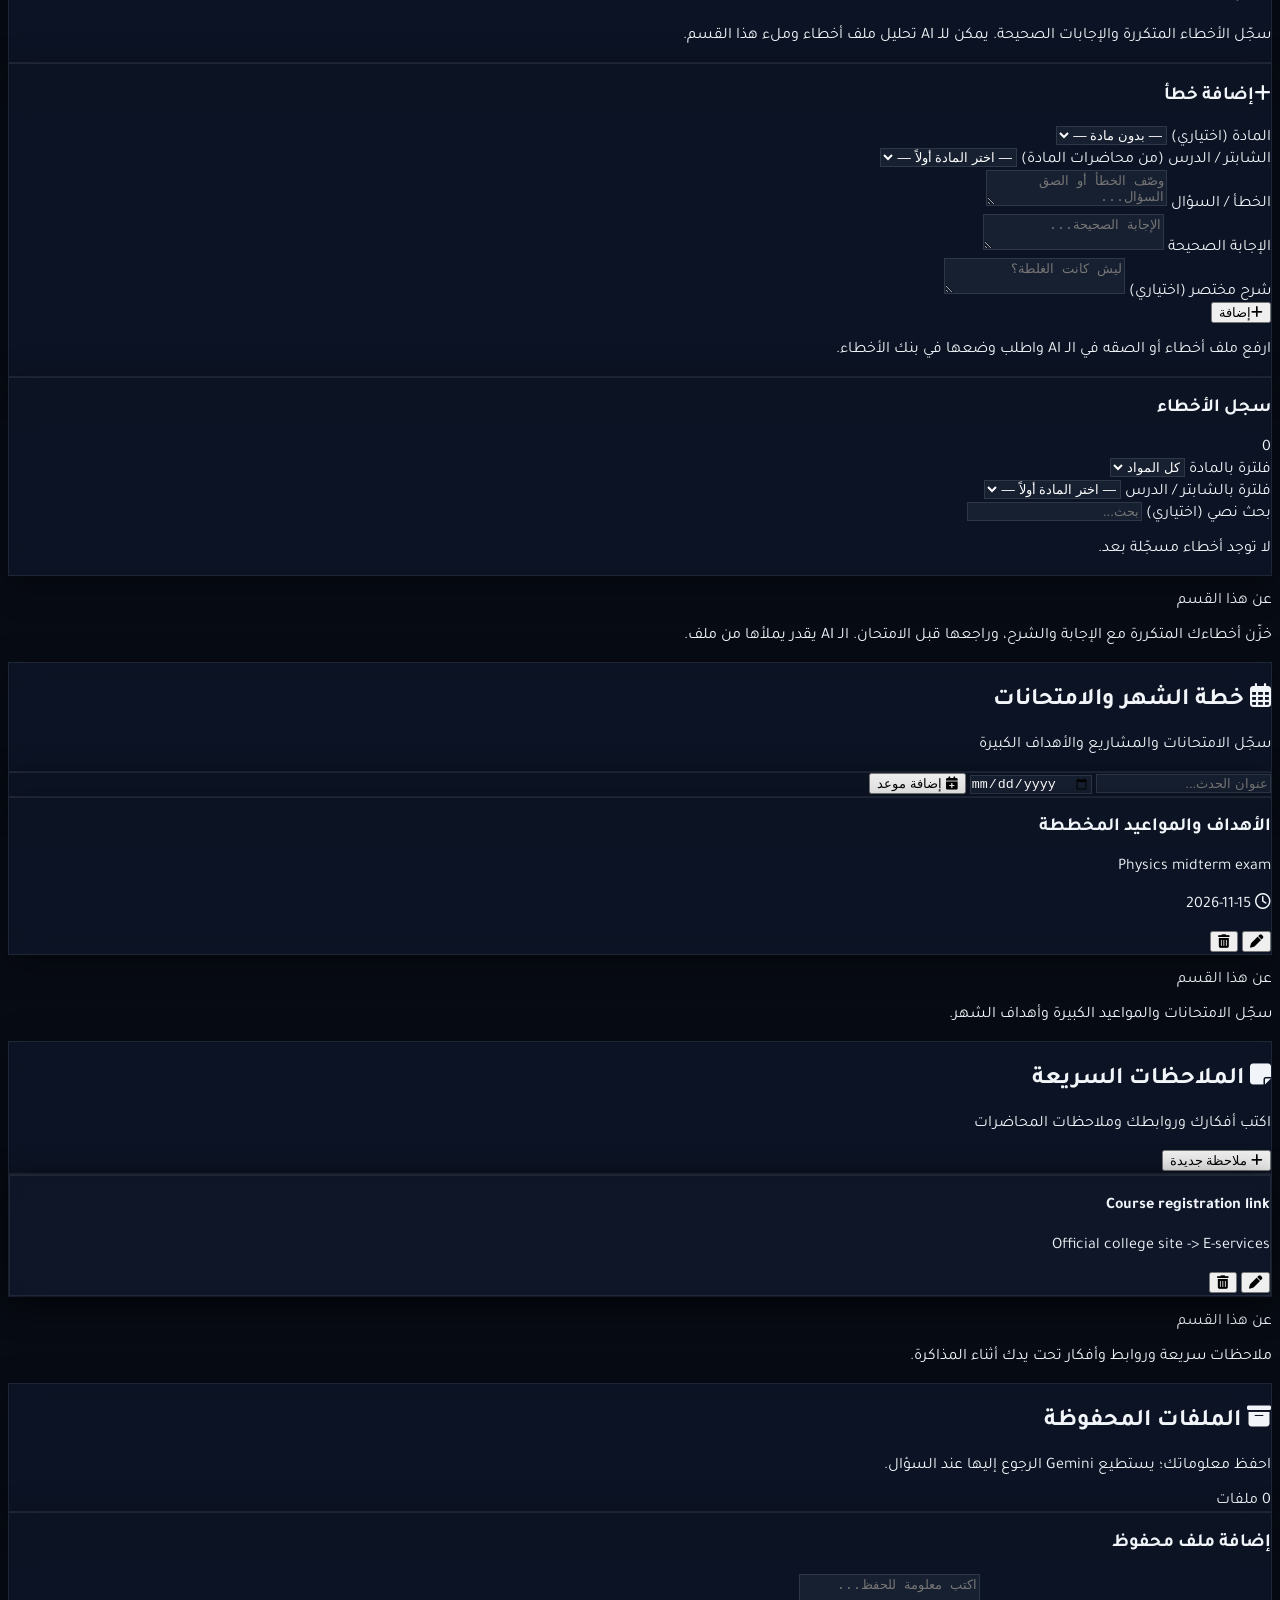
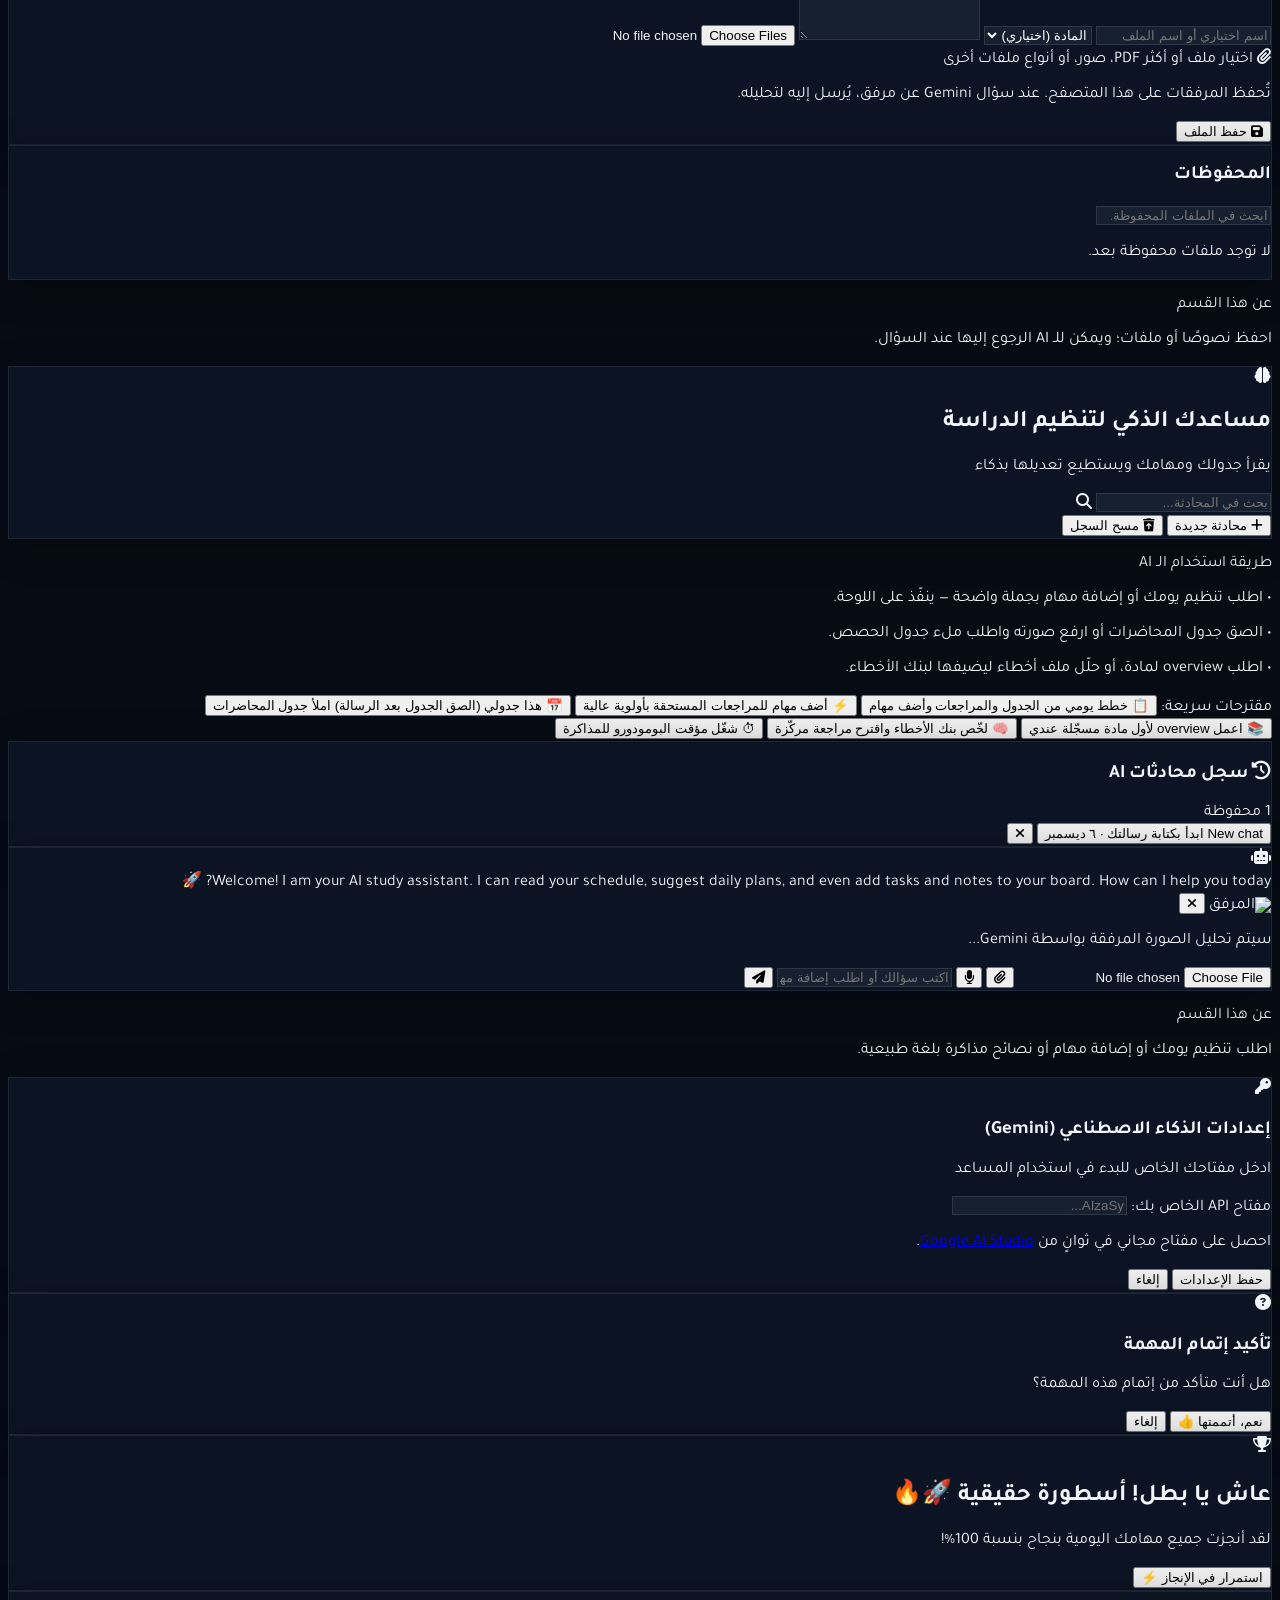
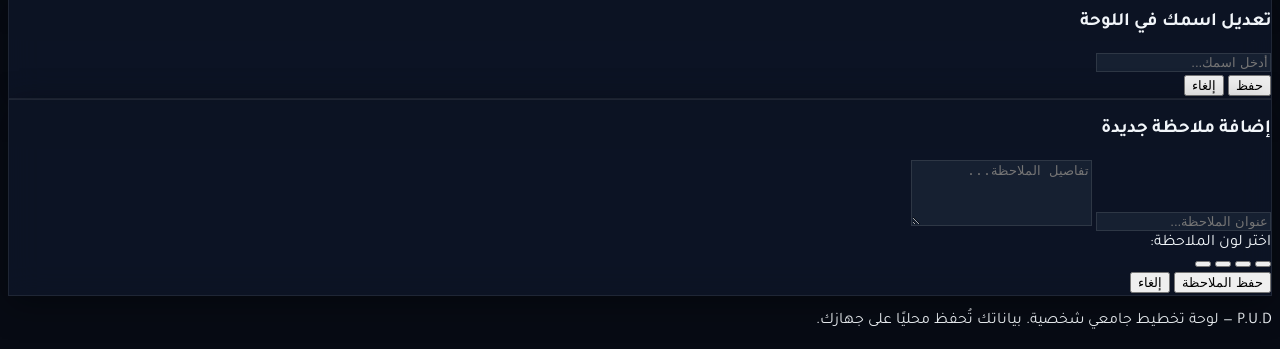
==== commit f18c4be8: "v1.5" ====
--- a/index.html
+++ b/index.html
@@ -435,7 +435,142 @@
             border-color: #0891b2 !important;
         }
 
-    </style>
+
+        /* Rocket faces RIGHT-UP and flies RIGHT-UP (same direction) */
+        #motivRocketCard {
+            cursor: pointer;
+            user-select: none;
+            transition: border-color 0.25s ease, box-shadow 0.25s ease;
+            overflow: hidden;
+        }
+        #motivRocketCard:hover {
+            border-color: rgba(34, 211, 238, 0.4);
+            box-shadow: 0 0 24px rgba(6, 182, 212, 0.14);
+        }
+        #motivRocketStage {
+            height: 2.85rem;
+            display: flex;
+            align-items: center;
+            justify-content: center;
+            position: relative;
+            margin-bottom: 0.15rem;
+        }
+        #motivRocketBtn {
+            width: 2.5rem; height: 2.5rem;
+            border-radius: 9999px;
+            background: rgba(6, 182, 212, 0.12);
+            color: #22d3ee;
+            display: flex; align-items: center; justify-content: center;
+            font-size: 1.15rem;
+            position: relative;
+            z-index: 2;
+            will-change: transform, opacity;
+            /* Default pose: nose points to the right-up (NE) */
+            transform: rotate(-45deg);
+            transition: background 0.2s ease, box-shadow 0.2s ease;
+        }
+        #motivRocketCard:hover #motivRocketBtn:not(.flying) {
+            background: rgba(6, 182, 212, 0.2);
+            box-shadow: 0 0 14px rgba(34, 211, 238, 0.22);
+        }
+        #motivRocketBtn i {
+            display: inline-block;
+            line-height: 1;
+            /* no extra rotate — parent already -45deg */
+            transform: none;
+        }
+        #motivRocketBtn.flying {
+            animation: rocketFlyRightUp 0.95s cubic-bezier(0.2, 0.7, 0.2, 1) forwards;
+        }
+        /*
+          Keep rotate(-45deg) on every keyframe so it STAYS facing right-up
+          while translating more to the RIGHT than pure vertical.
+        */
+        @keyframes rocketFlyRightUp {
+            0% {
+                transform: rotate(-45deg) translate(0, 0) scale(1);
+                opacity: 1;
+            }
+            18% {
+                transform: rotate(-45deg) translate(12px, -8px) scale(1.06);
+                opacity: 1;
+            }
+            55% {
+                transform: rotate(-45deg) translate(48px, -30px) scale(1.05);
+                opacity: 0.92;
+            }
+            100% {
+                transform: rotate(-45deg) translate(110px, -58px) scale(0.72);
+                opacity: 0;
+            }
+        }
+        /* Trail behind, opposite the flight (toward bottom-left of the icon) */
+        #motivRocketBtn .rocket-trail {
+            position: absolute;
+            left: 50%;
+            top: 58%;
+            width: 3px;
+            height: 0;
+            border-radius: 9999px;
+            background: linear-gradient(to bottom, rgba(165, 243, 252, 0.95), rgba(6, 182, 212, 0.2), transparent);
+            transform: translateX(-50%);
+            opacity: 0;
+            pointer-events: none;
+            z-index: 1;
+        }
+        #motivRocketBtn.flying .rocket-trail {
+            animation: rocketTrailRightUp 0.95s ease-out forwards;
+        }
+        @keyframes rocketTrailRightUp {
+            0%   { height: 0; opacity: 0; }
+            22%  { height: 14px; opacity: 0.85; }
+            100% { height: 36px; opacity: 0; }
+        }
+        #motivRocketGlow {
+            position: absolute;
+            width: 2.25rem; height: 2.25rem;
+            border-radius: 9999px;
+            background: radial-gradient(circle, rgba(34, 211, 238, 0.32) 0%, transparent 70%);
+            opacity: 0;
+            pointer-events: none;
+            z-index: 1;
+        }
+        #motivRocketStage.launching #motivRocketGlow {
+            animation: rocketGlowRightUp 0.95s ease-out forwards;
+        }
+        @keyframes rocketGlowRightUp {
+            0%   { opacity: 0; transform: scale(0.7); }
+            20%  { opacity: 0.75; transform: scale(1.1); }
+            100% { opacity: 0; transform: scale(1.5); }
+        }
+        #motivQuote, #motivQuoteSub {
+            transition: opacity 0.28s ease, transform 0.28s ease;
+        }
+        #motivQuote.quote-out, #motivQuoteSub.quote-out {
+            opacity: 0;
+            transform: translateY(6px);
+        }
+        #motivQuote.quote-in, #motivQuoteSub.quote-in {
+            opacity: 1;
+            transform: translateY(0);
+        }
+        #motivRocketHint {
+            font-size: 9px;
+            color: #64748b;
+            margin-top: 2px;
+        }
+        html:not(.dark) #motivRocketBtn {
+            background: #ecfeff;
+            color: #0e7490;
+        }
+        html:not(.dark) #motivRocketCard:hover {
+            border-color: #67e8f9;
+        }
+        html:not(.dark) #motivRocketGlow {
+            background: radial-gradient(circle, rgba(8, 145, 178, 0.25) 0%, transparent 70%);
+        }
+
+</style>
 </head>
 <body class="min-h-screen flex flex-col antialiased text-slate-100 overflow-x-hidden selection:bg-cyan-500 selection:text-slate-900">
 
@@ -650,12 +785,17 @@
                 </nav>
             </div>
 
-            <div class="glass-panel rounded-2xl p-4 border border-slate-800 hidden md:block text-center space-y-2">
-                <div class="w-10 h-10 rounded-full bg-cyan-500/10 text-cyan-400 flex items-center justify-center mx-auto text-lg">
-                    <i class="fa-solid fa-rocket"></i>
+            <div id="motivRocketCard" class="glass-panel rounded-2xl p-4 border border-slate-800 hidden md:block text-center space-y-2" role="button" tabindex="0" title="اضغط لصاروخ جديد">
+                <div id="motivRocketStage">
+                    <span id="motivRocketGlow" aria-hidden="true"></span>
+                    <div id="motivRocketBtn" aria-hidden="true">
+                        <i class="fa-solid fa-rocket"></i>
+                        <span class="rocket-trail"></span>
+                    </div>
                 </div>
                 <p class="text-xs font-bold text-slate-200"><span id="motivQuote">"الاستمرارية هي سر التميز"</span></p>
                 <p class="text-[11px] text-slate-400 leading-relaxed"><span id="motivQuoteSub">خطوة صغيرة كل يوم تقربك من هدفك الجامعي النهائي.</span></p>
+                <p id="motivRocketHint" data-i18n-static="rocket_hint">اضغط على الصاروخ لجملة جديدة 🚀</p>
             </div>
         </aside>
 
@@ -5051,6 +5191,7 @@
                 ai_how_2: '• الصق جدول المحاضرات أو ارفع صورته واطلب ملء جدول الحصص.',
                 ai_how_3: '• اطلب overview لمادة، أو حلّل ملف أخطاء ليضيفها لبنك الأخطاء.',
                 footer_about: 'P.U.D — لوحة تخطيط جامعي شخصية. بياناتك تُحفظ محليًا على جهازك.',
+                rocket_hint: 'اضغط على الصاروخ لجملة جديدة 🚀',
 
                 week_n: 'الأسبوع', achievements: 'إنجاز', new_conversation: 'محادثة جديدة',
                 files_count: 'ملفات', ask_ai_file: 'اسأل AI عن هذا الملف',
@@ -5180,6 +5321,7 @@
                 ai_how_2: '• Paste your schedule or upload a photo to fill the timetable.',
                 ai_how_3: '• Ask for a course overview or analyze errors into the mistake bank.',
                 footer_about: 'P.U.D — Personal University Dashboard. Your data stays locally on your device.',
+                rocket_hint: 'Tap the rocket for a new quote 🚀',
                 celeb_title: 'Legend! You crushed it 🚀🔥',
                 celeb_body: 'You completed all daily tasks at 100%!',
                 celeb_btn: 'Keep going ⚡',
@@ -5239,7 +5381,15 @@
         function pickMotivationalQuote(forceNew) {
             let idx = parseInt(sessionStorage.getItem('pud_quote_idx') || '-1', 10);
             if (forceNew || idx < 0 || idx >= MOTIV_QUOTES.length) {
-                idx = Math.floor(Math.random() * MOTIV_QUOTES.length);
+                const prev = idx;
+                // avoid same quote when shuffling
+                if (MOTIV_QUOTES.length > 1) {
+                    do {
+                        idx = Math.floor(Math.random() * MOTIV_QUOTES.length);
+                    } while (idx === prev);
+                } else {
+                    idx = 0;
+                }
                 sessionStorage.setItem('pud_quote_idx', String(idx));
             }
             const pack = MOTIV_QUOTES[idx];
@@ -5248,6 +5398,61 @@
             const sEl = document.getElementById('motivQuoteSub');
             if (qEl) qEl.textContent = pack[lang].q;
             if (sEl) sEl.textContent = pack[lang].s;
+            return idx;
+        }
+
+        function launchMotivRocket() {
+            const rocket = document.getElementById('motivRocketBtn');
+            const stage = document.getElementById('motivRocketStage');
+            const qEl = document.getElementById('motivQuote');
+            const sEl = document.getElementById('motivQuoteSub');
+            if (!rocket || !qEl || rocket.classList.contains('flying')) return;
+
+            rocket.classList.add('flying');
+            if (stage) stage.classList.add('launching');
+            qEl.classList.add('quote-out');
+            if (sEl) sEl.classList.add('quote-out');
+
+            setTimeout(() => {
+                pickMotivationalQuote(true);
+                qEl.classList.remove('quote-out');
+                if (sEl) sEl.classList.remove('quote-out');
+                qEl.classList.add('quote-in');
+                if (sEl) sEl.classList.add('quote-in');
+
+                rocket.classList.remove('flying');
+                if (stage) stage.classList.remove('launching');
+                // Come back from bottom-left, still facing right-up (-45deg)
+                rocket.style.transition = 'none';
+                rocket.style.transform = 'rotate(-45deg) translate(-18px, 12px) scale(0.9)';
+                rocket.style.opacity = '0';
+                requestAnimationFrame(() => {
+                    rocket.style.transition = 'transform 0.4s cubic-bezier(0.2, 0.7, 0.2, 1), opacity 0.4s ease';
+                    rocket.style.transform = 'rotate(-45deg)';
+                    rocket.style.opacity = '1';
+                    setTimeout(() => {
+                        rocket.style.transition = '';
+                        rocket.style.transform = '';
+                        rocket.style.opacity = '';
+                        qEl.classList.remove('quote-in');
+                        if (sEl) sEl.classList.remove('quote-in');
+                    }, 420);
+                });
+            }, 480);
+        }
+
+        function initMotivRocket() {
+            const card = document.getElementById('motivRocketCard');
+            if (!card || card.dataset.bound) return;
+            card.dataset.bound = '1';
+            card.addEventListener('click', launchMotivRocket);
+            card.addEventListener('keydown', (e) => {
+                if (e.key === 'Enter' || e.key === ' ') {
+                    e.preventDefault();
+                    launchMotivRocket();
+                }
+            });
+            pickMotivationalQuote(false);
         }
 
 
@@ -6013,6 +6218,7 @@
             initStudyModules();
             initProgressModule();
             initThemeLangToday();
+            initMotivRocket();
             initWeeklyPlanner();
             initMistakesModule();
             initOpenReminders();
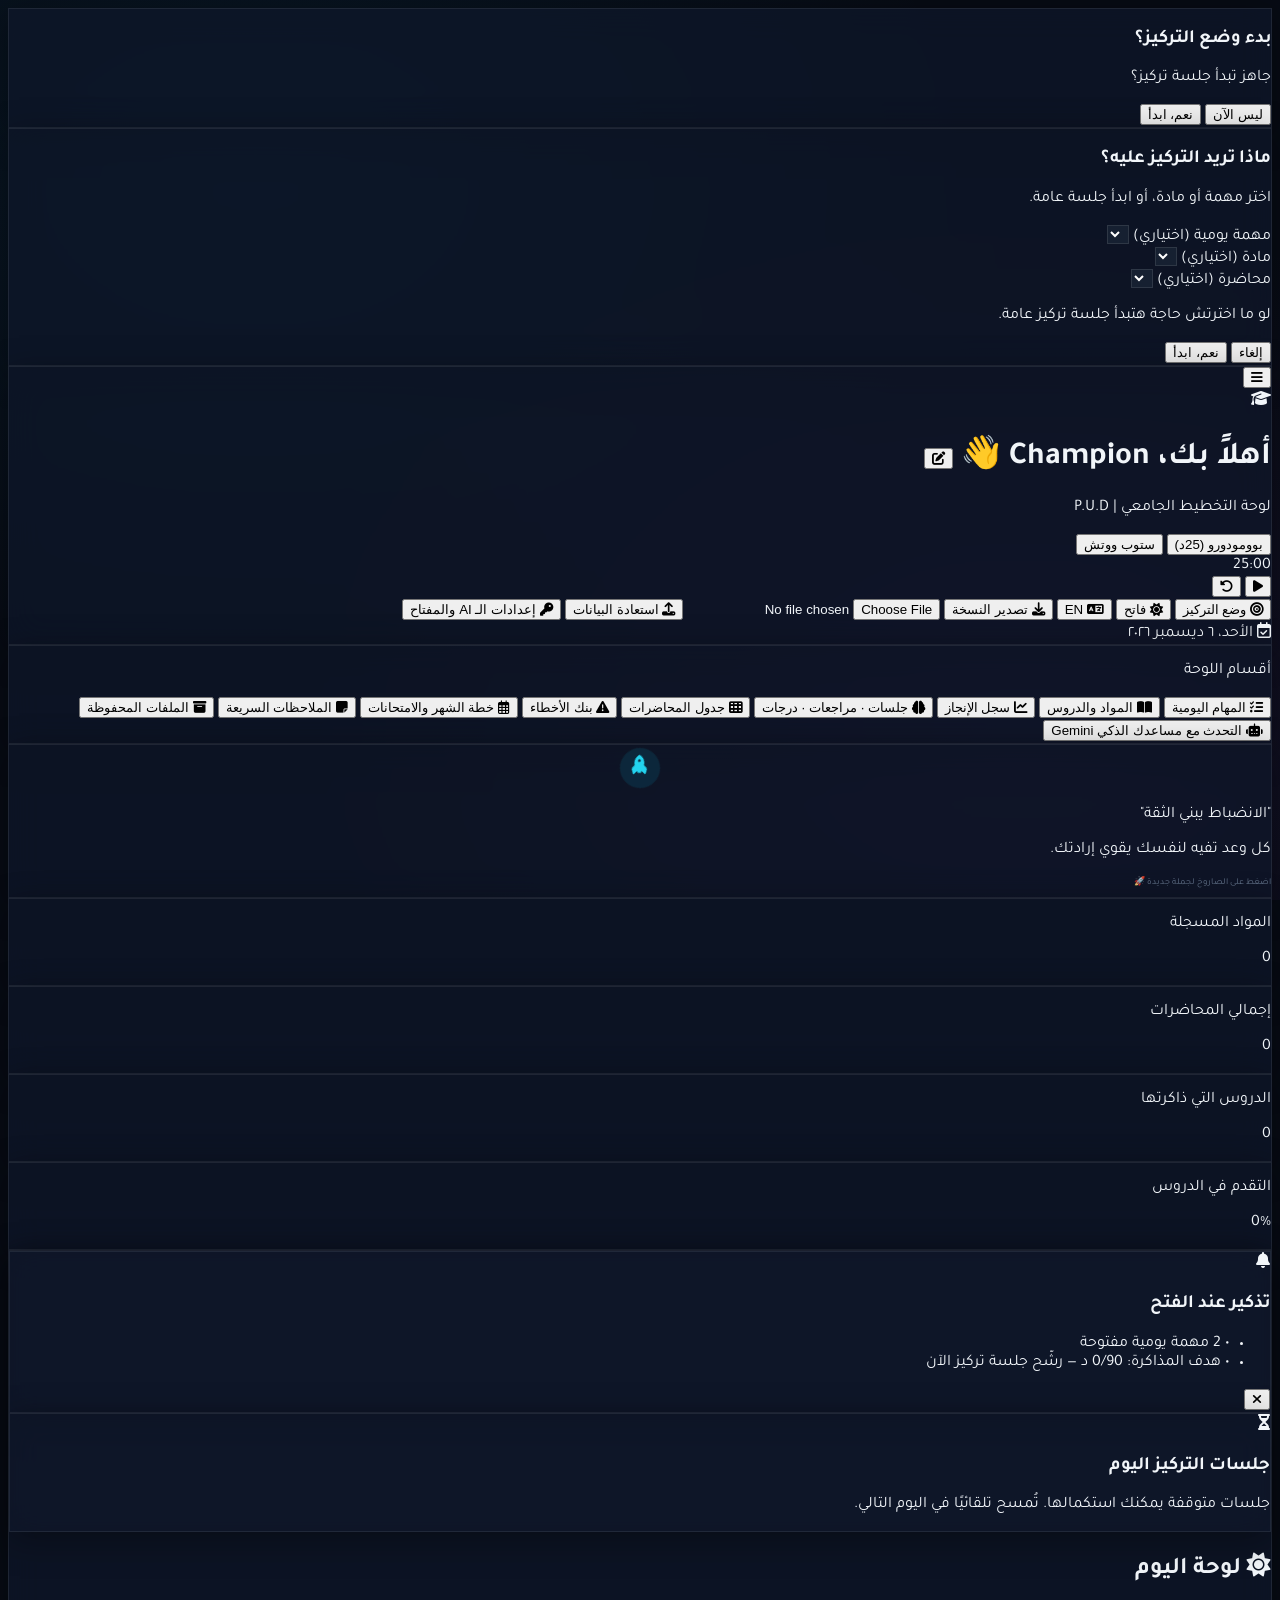
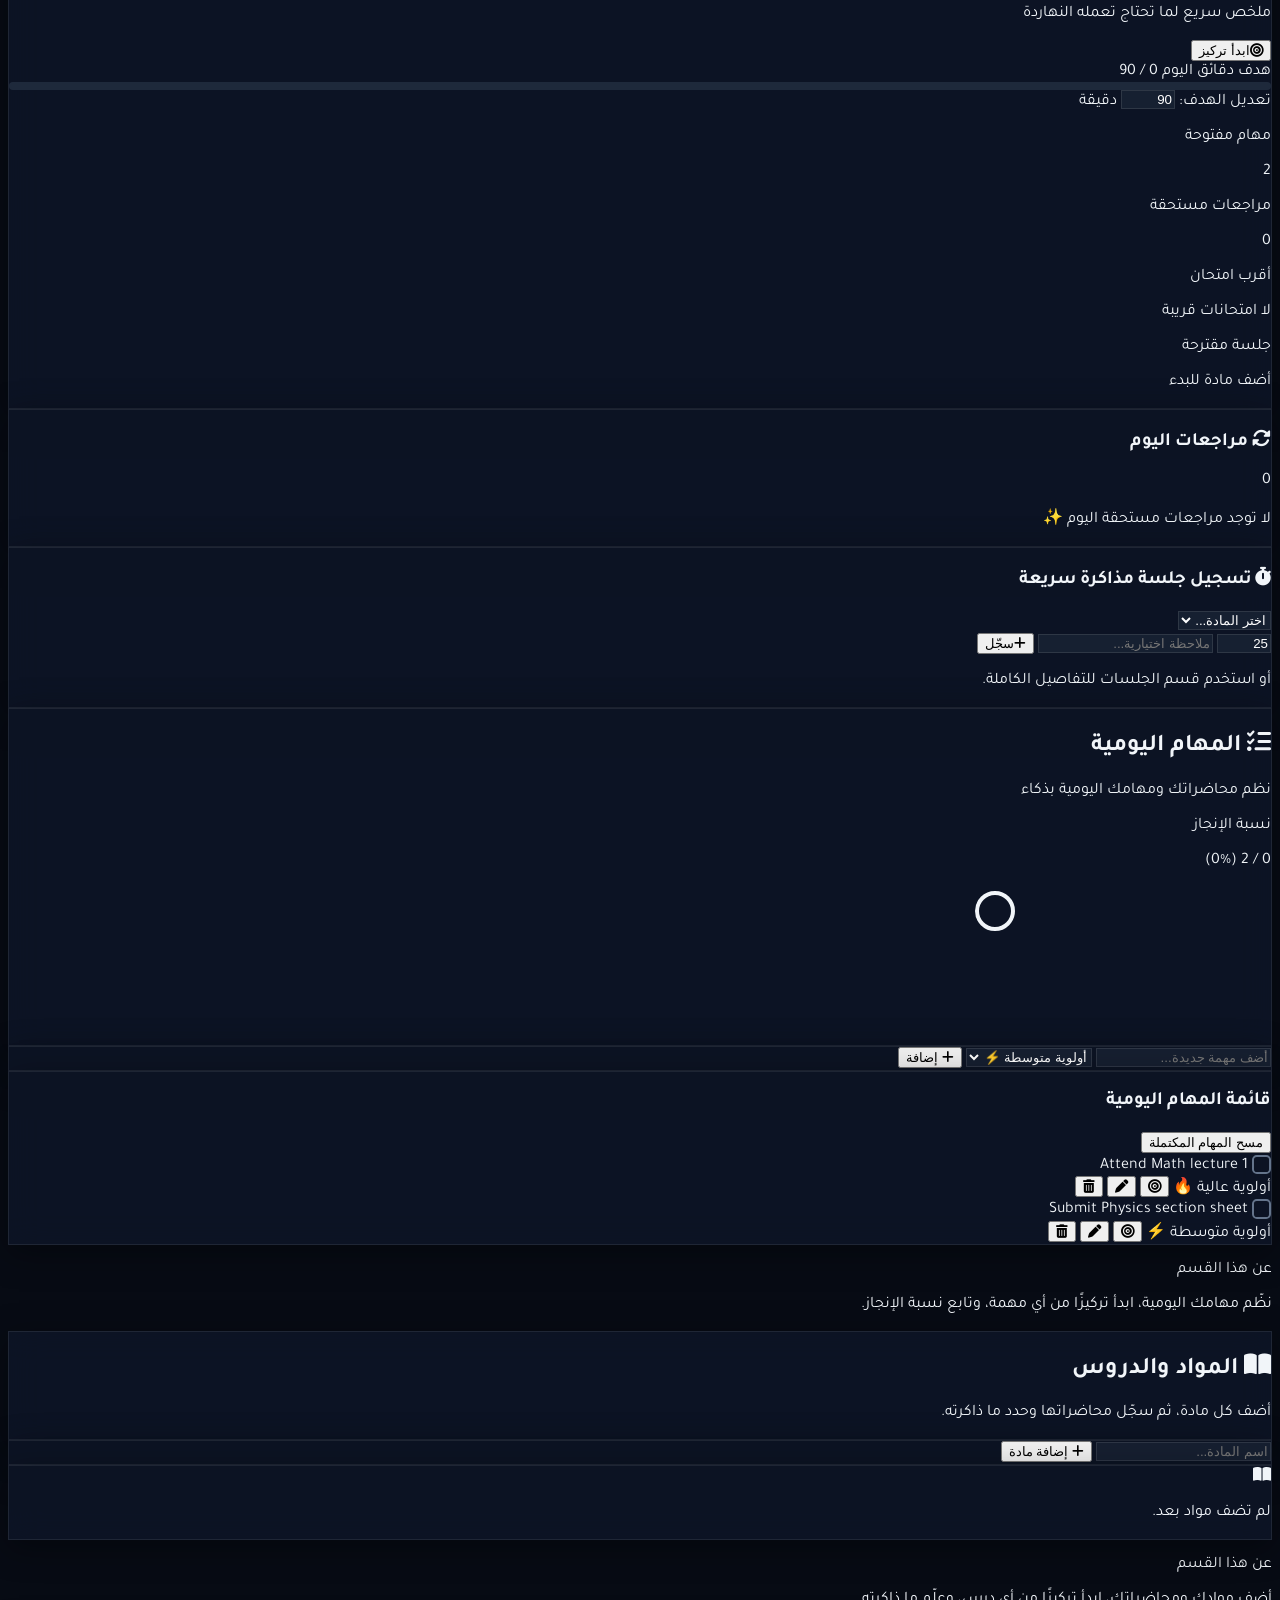
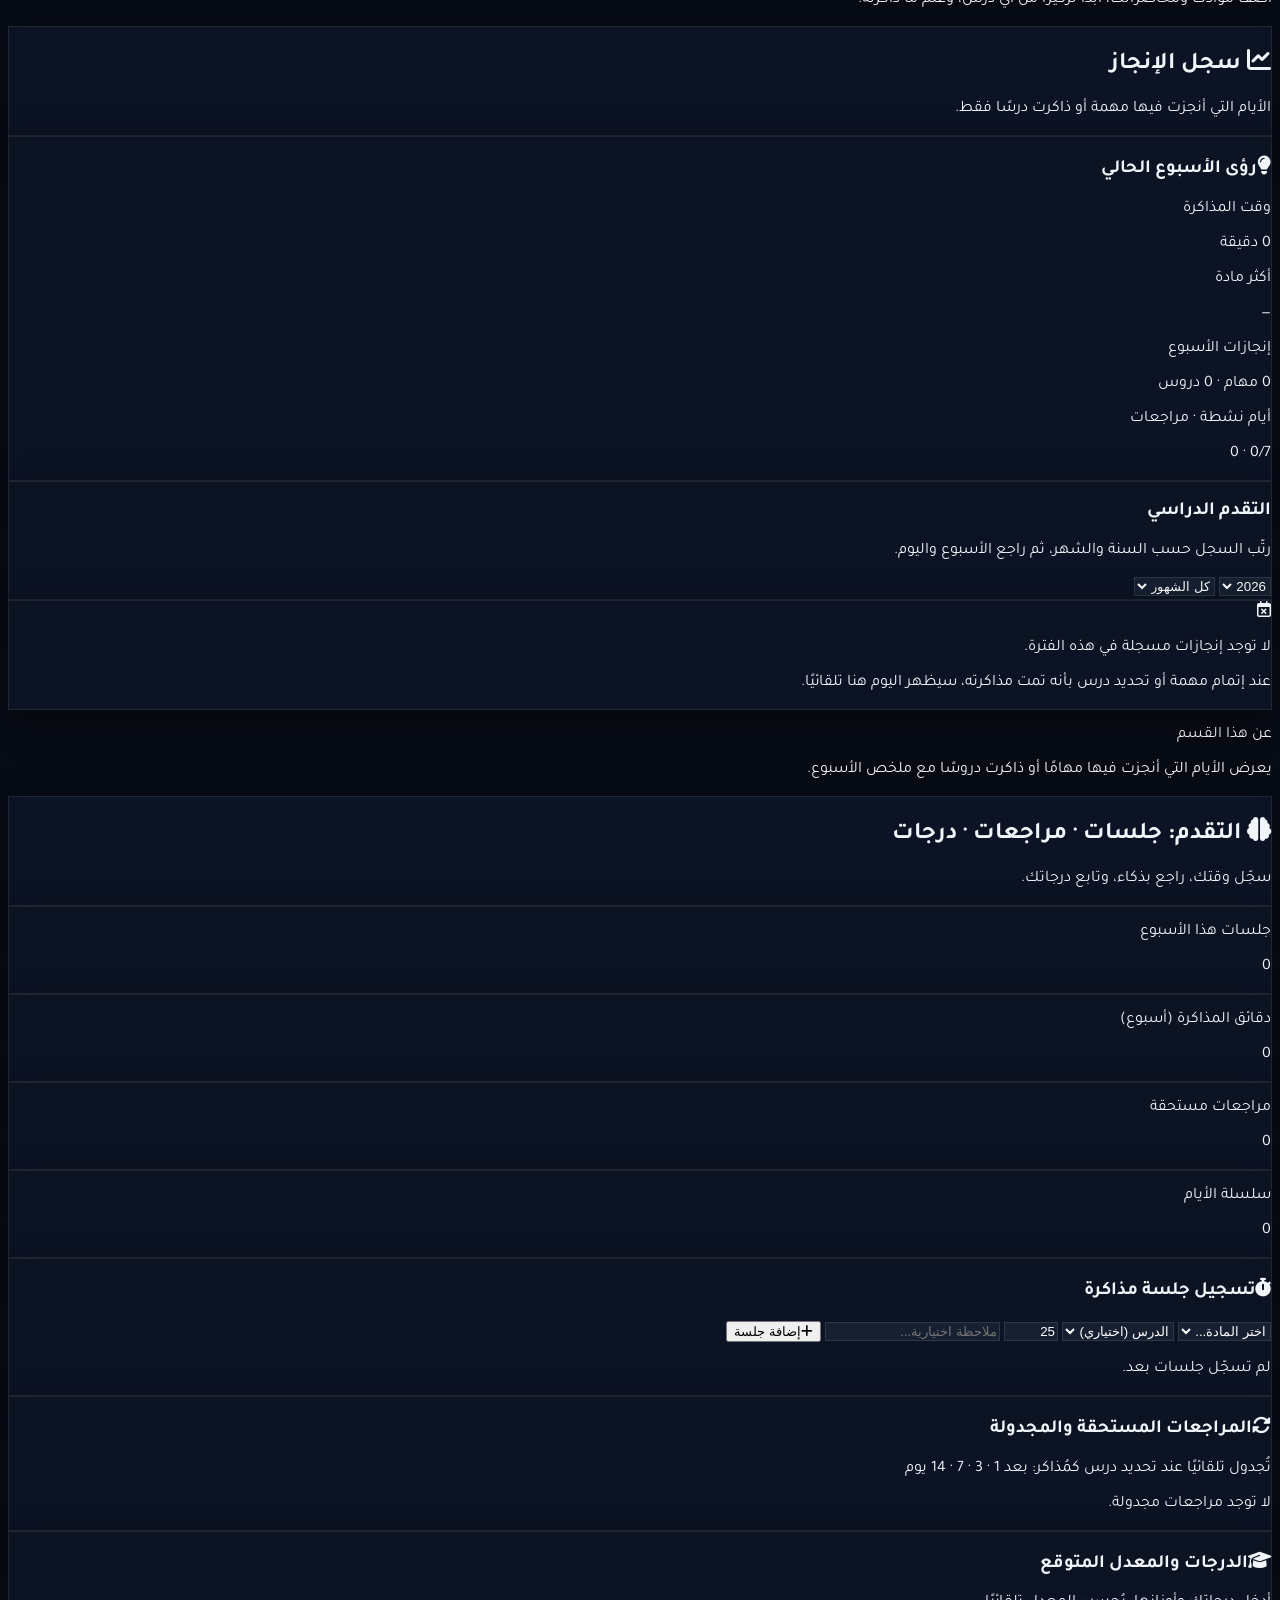
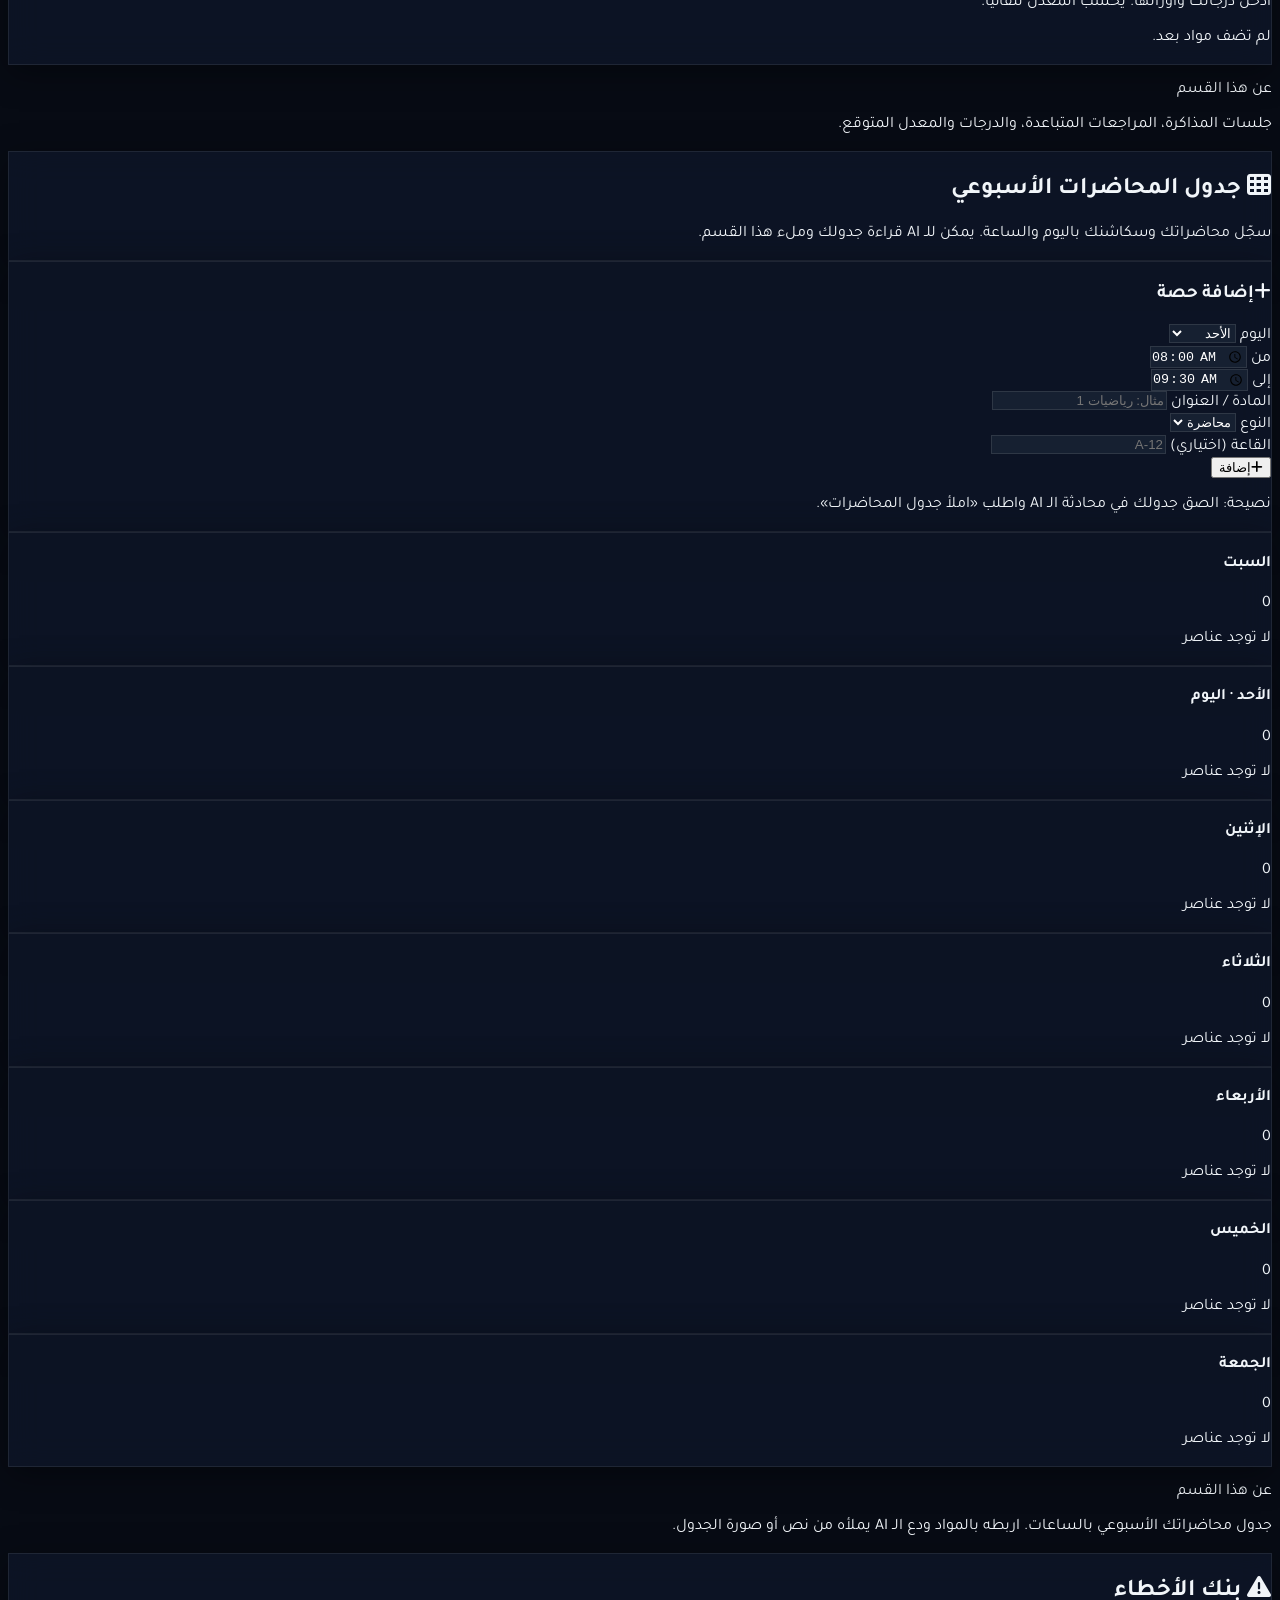
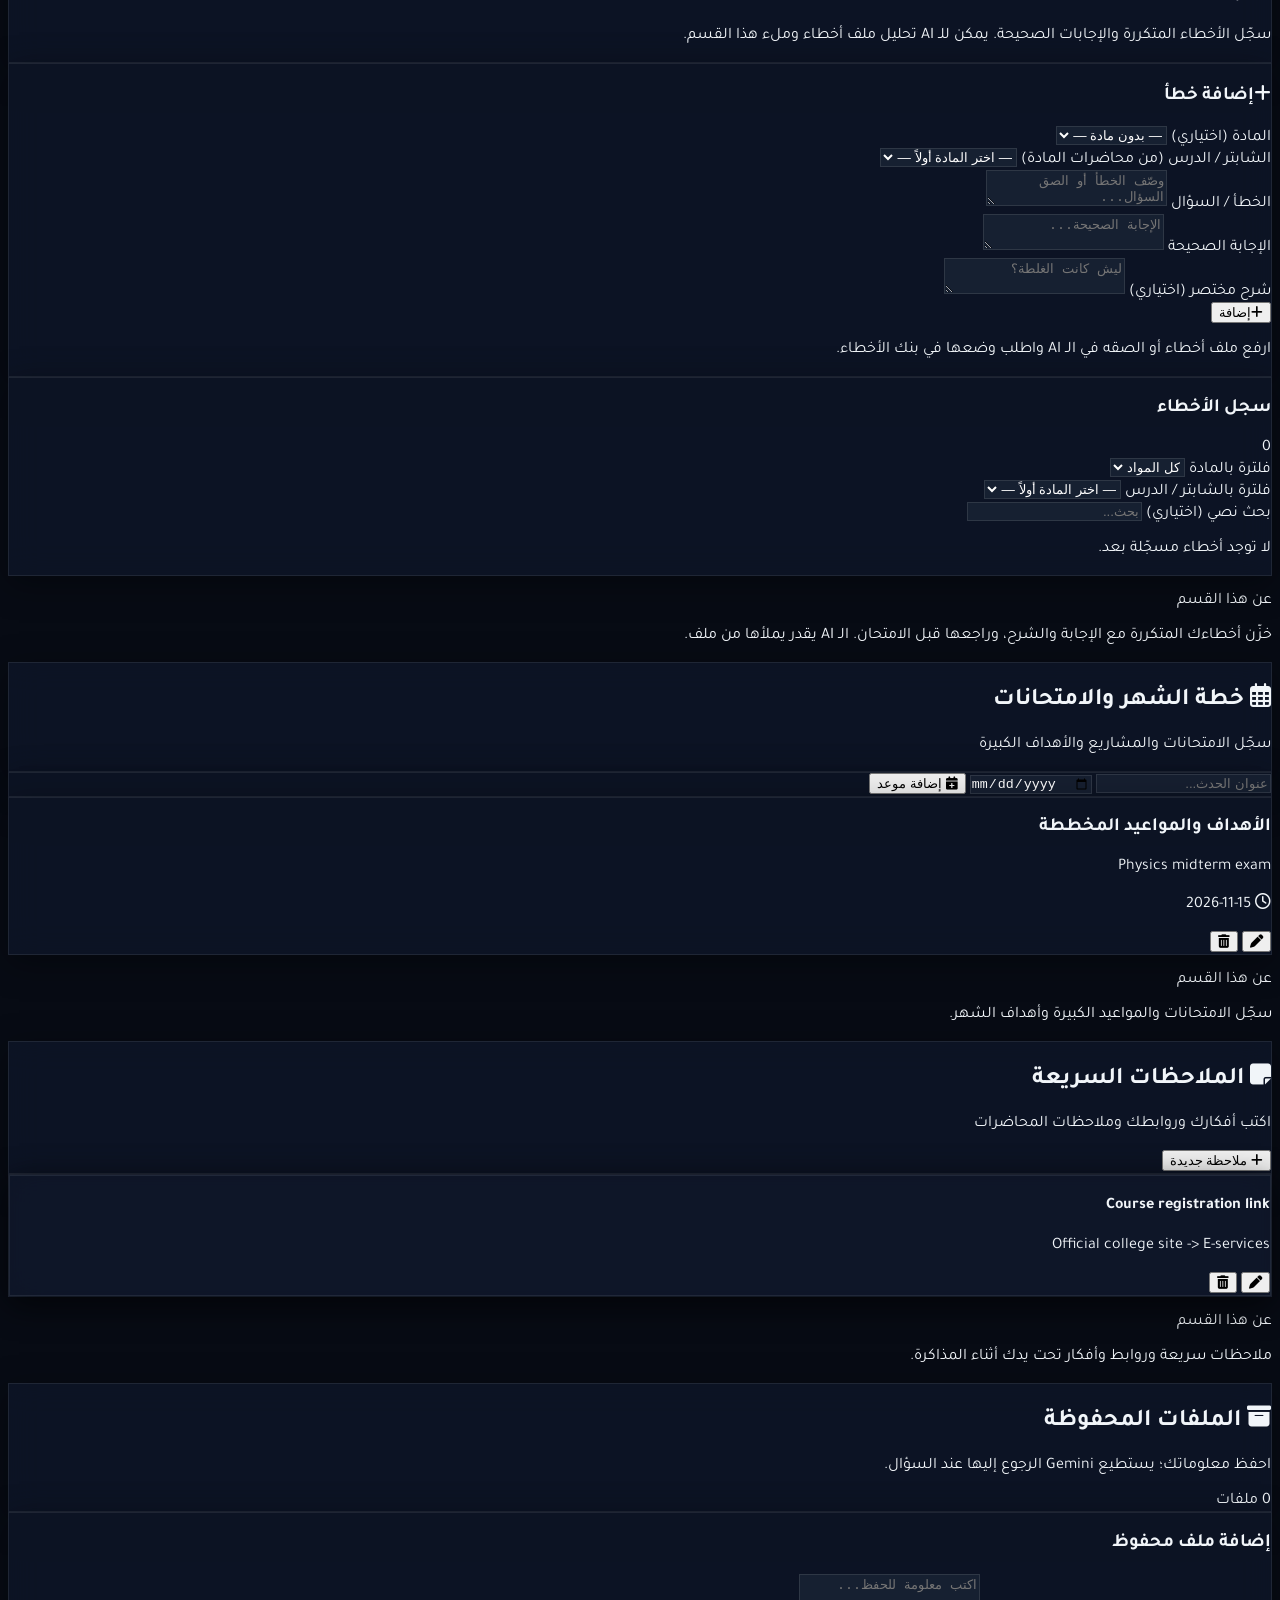
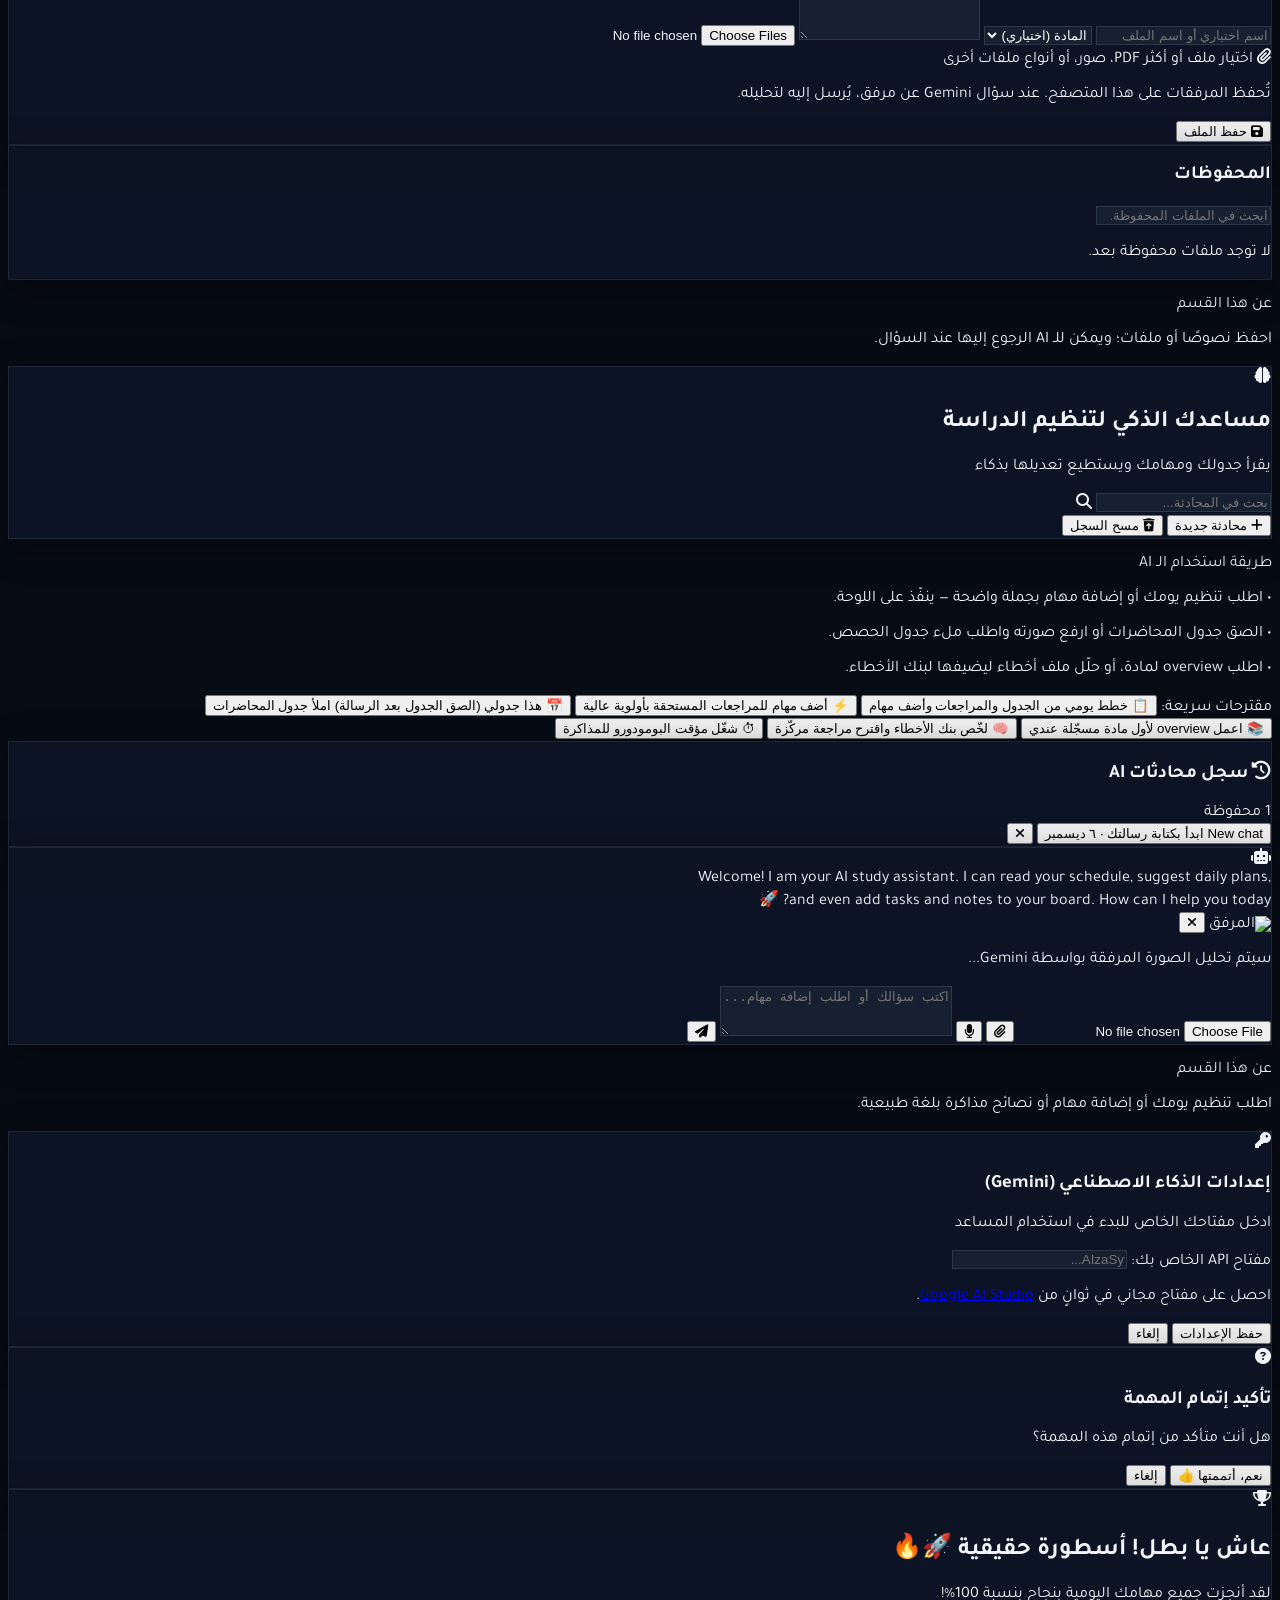
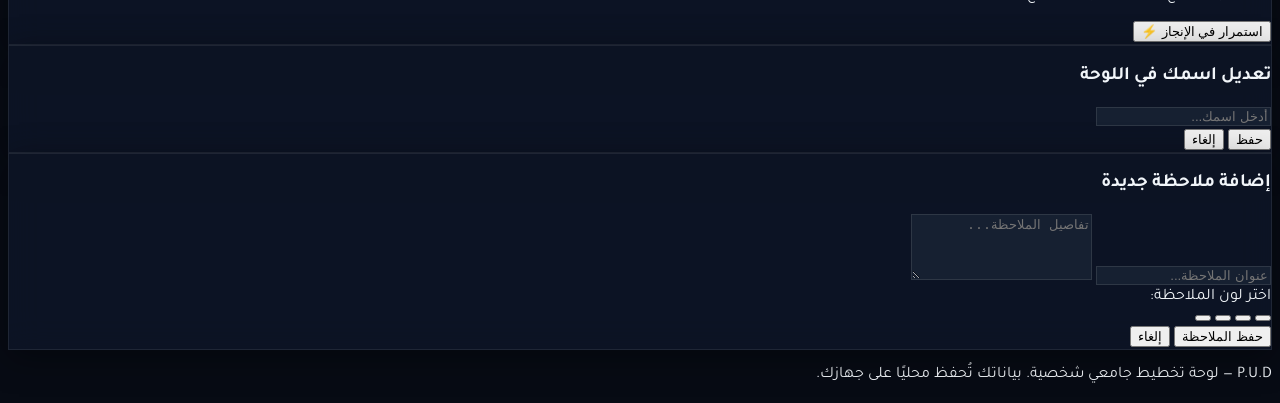
==== commit b3b48045: "v1.5" ====
--- a/index.html
+++ b/index.html
@@ -435,6 +435,77 @@
             border-color: #0891b2 !important;
         }
 
+
+        /* Chat composer: wrap lines, grow upward, scroll inside */
+        #chatTextInput {
+            white-space: pre-wrap;
+            overflow-wrap: anywhere;
+            word-break: break-word;
+            field-sizing: content; /* modern browsers */
+        }
+
+        /* Sidebar open/close soft animation (esp. mobile hamburger) */
+        #sidebar {
+            transform-origin: top center;
+            transition: opacity 0.32s ease, transform 0.32s ease, max-height 0.38s ease, margin 0.32s ease, padding 0.32s ease;
+            max-height: 2000px;
+            opacity: 1;
+        }
+        #sidebar.sidebar-anim-closed {
+            max-height: 0 !important;
+            opacity: 0;
+            transform: translateY(-10px);
+            margin-top: 0 !important;
+            margin-bottom: 0 !important;
+            padding-top: 0 !important;
+            padding-bottom: 0 !important;
+            overflow: hidden !important;
+            pointer-events: none;
+            border: none !important;
+        }
+        @media (min-width: 768px) {
+            #sidebar.sidebar-anim-closed {
+                /* on desktop keep toggle but still animate */
+            }
+        }
+
+        /* Chat bubbles: wrap text, never grow sideways */
+        #chatMessagesContainer {
+            min-width: 0;
+            overflow-x: hidden;
+        }
+        #chatMessagesContainer .chat-bubble-wrapper {
+            max-width: 100%;
+            min-width: 0;
+        }
+        #chatMessagesContainer .chat-bubble {
+            max-width: min(80%, 36rem);
+            min-width: 0;
+            overflow-wrap: anywhere;
+            word-break: break-word;
+            white-space: pre-wrap;
+        }
+        #chatMessagesContainer .chat-bubble-text {
+            overflow-wrap: anywhere;
+            word-break: break-word;
+            white-space: pre-wrap;
+            max-width: 100%;
+        }
+
+        /* Tab switch: soft fade + slight rise */
+        .tab-content {
+            animation: none;
+        }
+        .tab-content.tab-enter {
+            animation: tabFadeIn 0.28s ease-out;
+        }
+        @keyframes tabFadeIn {
+            from { opacity: 0; transform: translateY(12px); }
+            to   { opacity: 1; transform: translateY(0); }
+        }
+        .tab-content.tab-enter {
+            animation-duration: 0.4s;
+        }
 
         /* Rocket faces RIGHT-UP and flies RIGHT-UP (same direction) */
         #motivRocketCard {
@@ -1408,7 +1479,7 @@
                         <p class="text-[11px] text-slate-400">سيتم تحليل الصورة المرفقة بواسطة Gemini...</p>
                     </div>
 
-                    <form id="chatForm" class="pt-3 border-t border-slate-800 flex items-center gap-2">
+                    <form id="chatForm" class="pt-3 border-t border-slate-800 flex items-end gap-2">
                         <input type="file" id="chatImageInput" accept="image/*" class="hidden">
                         <button type="button" id="triggerImageBtn" class="p-2.5 rounded-xl bg-slate-800 hover:bg-slate-700 text-slate-400 hover:text-cyan-400 transition-all border border-slate-700/60" title="إرفاق صورة">
                             <i class="fa-solid fa-paperclip text-sm"></i>
@@ -1418,7 +1489,7 @@
                             <i class="fa-solid fa-microphone text-sm"></i>
                         </button>
 
-                        <input type="text" id="chatTextInput" placeholder="Ask a question or request tasks..." data-i18n-placeholder="ph_chat" class="flex-1 glass-input px-4 py-2.5 rounded-xl text-sm" autocomplete="off">
+                        <textarea id="chatTextInput" rows="1" placeholder="Ask a question or request tasks..." data-i18n-placeholder="ph_chat" class="flex-1 glass-input px-4 py-2.5 rounded-xl text-sm resize-none overflow-y-auto" autocomplete="off" style="max-height: 8rem; min-height: 2.5rem; line-height: 1.4;"></textarea>
 
                         <button type="submit" id="sendChatBtn" class="px-5 py-2.5 rounded-xl bg-gradient-to-r from-cyan-500 to-blue-600 hover:from-cyan-400 hover:to-blue-500 text-slate-950 font-bold text-sm flex items-center gap-2 transition-all shadow-lg shadow-cyan-500/20">
                             <span class="sub-ai">إرسال</span>
@@ -2060,6 +2131,8 @@
             navButtons.forEach(btn => {
                 btn.addEventListener('click', () => {
                     const targetTabId = btn.getAttribute('data-tab');
+                    const alreadyActive = btn.classList.contains('active');
+
                     navButtons.forEach(b => {
                         b.classList.remove('active', 'bg-gradient-to-r', 'from-cyan-500/20', 'to-transparent', 'text-cyan-400', 'border-r-4', 'border-cyan-400', 'font-semibold');
                         b.classList.add('text-slate-400', 'font-medium');
@@ -2068,14 +2141,45 @@
                     btn.classList.remove('text-slate-400', 'font-medium');
 
                     tabContents.forEach(content => {
-                        if (content.id === targetTabId) content.classList.remove('hidden');
-                        else content.classList.add('hidden');
+                        content.classList.remove('tab-enter');
+                        if (content.id === targetTabId) {
+                            content.classList.remove('hidden');
+                            if (!alreadyActive) {
+                                // restart fade animation
+                                void content.offsetWidth;
+                                content.classList.add('tab-enter');
+                            }
+                        } else {
+                            content.classList.add('hidden');
+                        }
                     });
                 });
             });
 
             document.getElementById('sidebarToggleBtn').addEventListener('click', () => {
-                document.getElementById('sidebar').classList.toggle('hidden');
+                const side = document.getElementById('sidebar');
+                if (!side) return;
+                // Soft open/close instead of instant display:none
+                if (side.classList.contains('hidden') || side.classList.contains('sidebar-anim-closed')) {
+                    side.classList.remove('hidden');
+                    // force reflow then open
+                    void side.offsetWidth;
+                    side.classList.remove('sidebar-anim-closed');
+                } else {
+                    side.classList.add('sidebar-anim-closed');
+                    const onEnd = (e) => {
+                        if (e.propertyName !== 'opacity' && e.propertyName !== 'max-height') return;
+                        side.removeEventListener('transitionend', onEnd);
+                        if (side.classList.contains('sidebar-anim-closed')) {
+                            side.classList.add('hidden');
+                        }
+                    };
+                    side.addEventListener('transitionend', onEnd);
+                    // fallback if transitionend missed
+                    setTimeout(() => {
+                        if (side.classList.contains('sidebar-anim-closed')) side.classList.add('hidden');
+                    }, 420);
+                }
             });
         }
 
@@ -3714,6 +3818,7 @@
                 renderChatMessages();
                 syncActiveAiConversation();
                 chatInput.value = '';
+                try { autoResizeChatInput(); } catch (e) {}
                 const imagePayload = AppState.attachedImageData;
                 clearAttachedImage();
 
@@ -3786,7 +3891,7 @@
                 const imgHTML = msg.image ? `<img src="${msg.image}" class="w-32 h-32 object-cover rounded-xl mb-2 border border-slate-700">` : '';
                 const bubbleClass = msg.sender === 'user' ? 'bg-cyan-500/25 border-cyan-500/40 text-slate-100 rounded-2xl rounded-tr-none' : 'bg-slate-800/80 border-slate-700/80 text-slate-200 rounded-2xl rounded-tl-none';
 
-                wrapper.innerHTML = `${avatar}<div class="max-w-[80%] p-3.5 border ${bubbleClass} text-xs leading-relaxed space-y-1">${imgHTML}<div class="whitespace-pre-wrap">${escapeHTML(msg.text)}</div></div>`;
+                wrapper.innerHTML = `${avatar}<div class="chat-bubble max-w-[80%] p-3.5 border ${bubbleClass} text-xs leading-relaxed space-y-1">${imgHTML}<div class="chat-bubble-text">${escapeHTML(msg.text)}</div></div>`;
                 container.appendChild(wrapper);
             });
             container.scrollTop = container.scrollHeight;
@@ -5441,6 +5546,31 @@
             }, 480);
         }
 
+
+        function autoResizeChatInput() {
+            const el = document.getElementById('chatTextInput');
+            if (!el) return;
+            el.style.height = 'auto';
+            const next = Math.min(el.scrollHeight, 128); // ~8rem
+            el.style.height = next + 'px';
+        }
+
+        function initChatInputBehavior() {
+            const el = document.getElementById('chatTextInput');
+            if (!el || el.dataset.boundResize) return;
+            el.dataset.boundResize = '1';
+            el.addEventListener('input', autoResizeChatInput);
+            // Enter = send, Shift+Enter = new line
+            el.addEventListener('keydown', (e) => {
+                if (e.key === 'Enter' && !e.shiftKey) {
+                    e.preventDefault();
+                    const form = document.getElementById('chatForm');
+                    if (form) form.requestSubmit();
+                }
+            });
+            autoResizeChatInput();
+        }
+
         function initMotivRocket() {
             const card = document.getElementById('motivRocketCard');
             if (!card || card.dataset.bound) return;
@@ -6219,6 +6349,7 @@
             initProgressModule();
             initThemeLangToday();
             initMotivRocket();
+            initChatInputBehavior();
             initWeeklyPlanner();
             initMistakesModule();
             initOpenReminders();
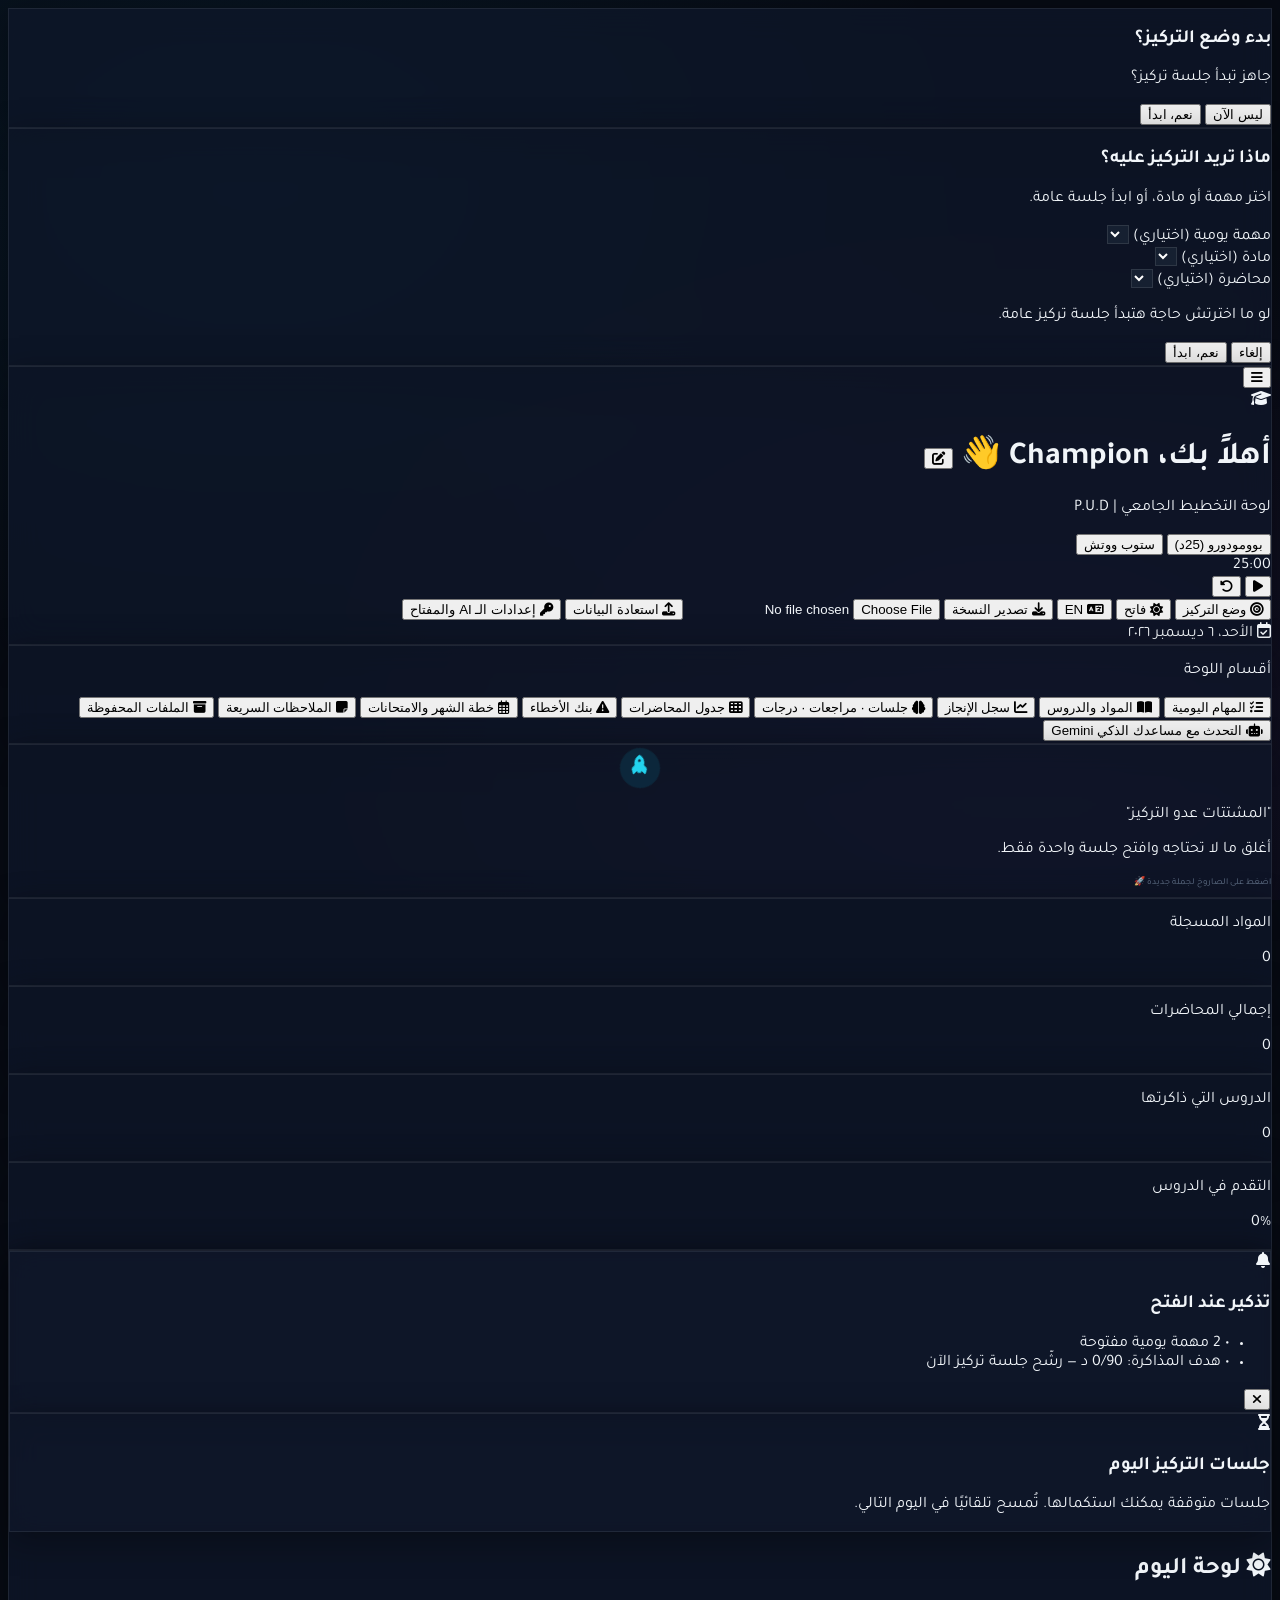
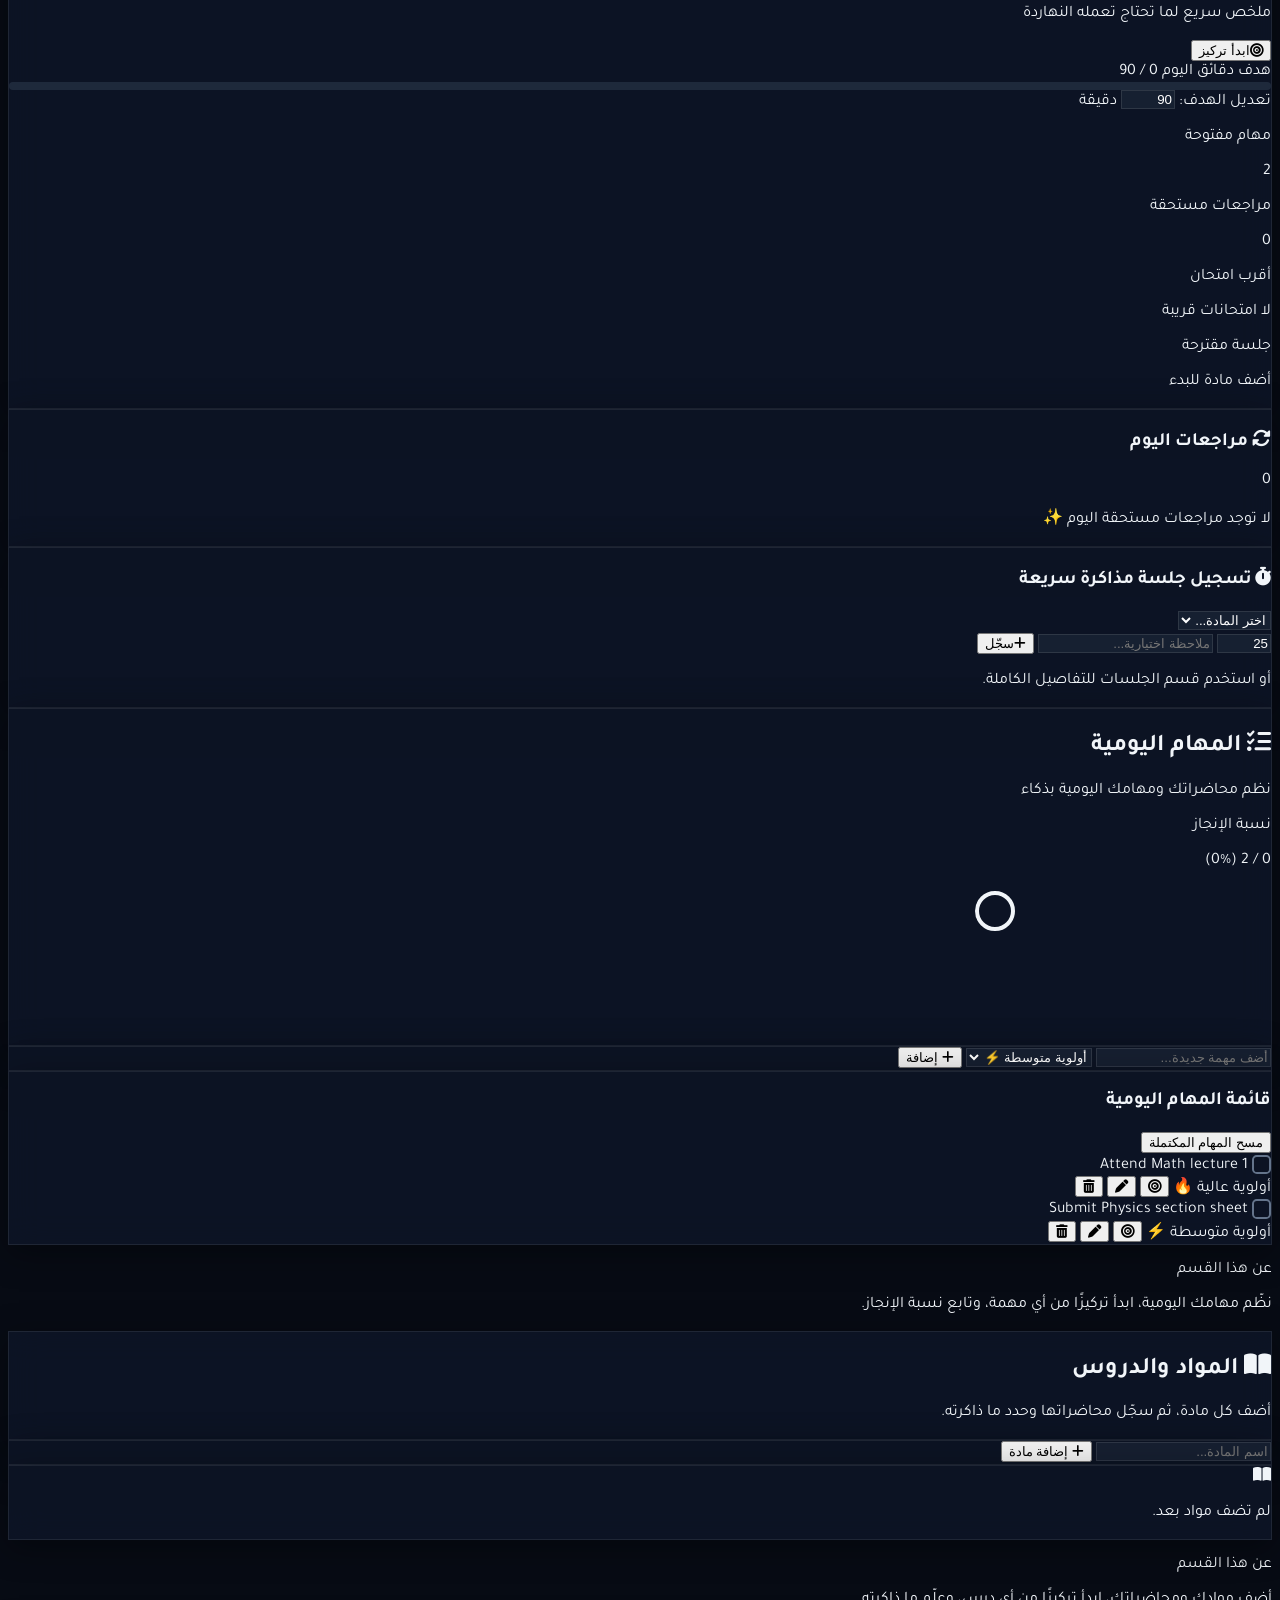
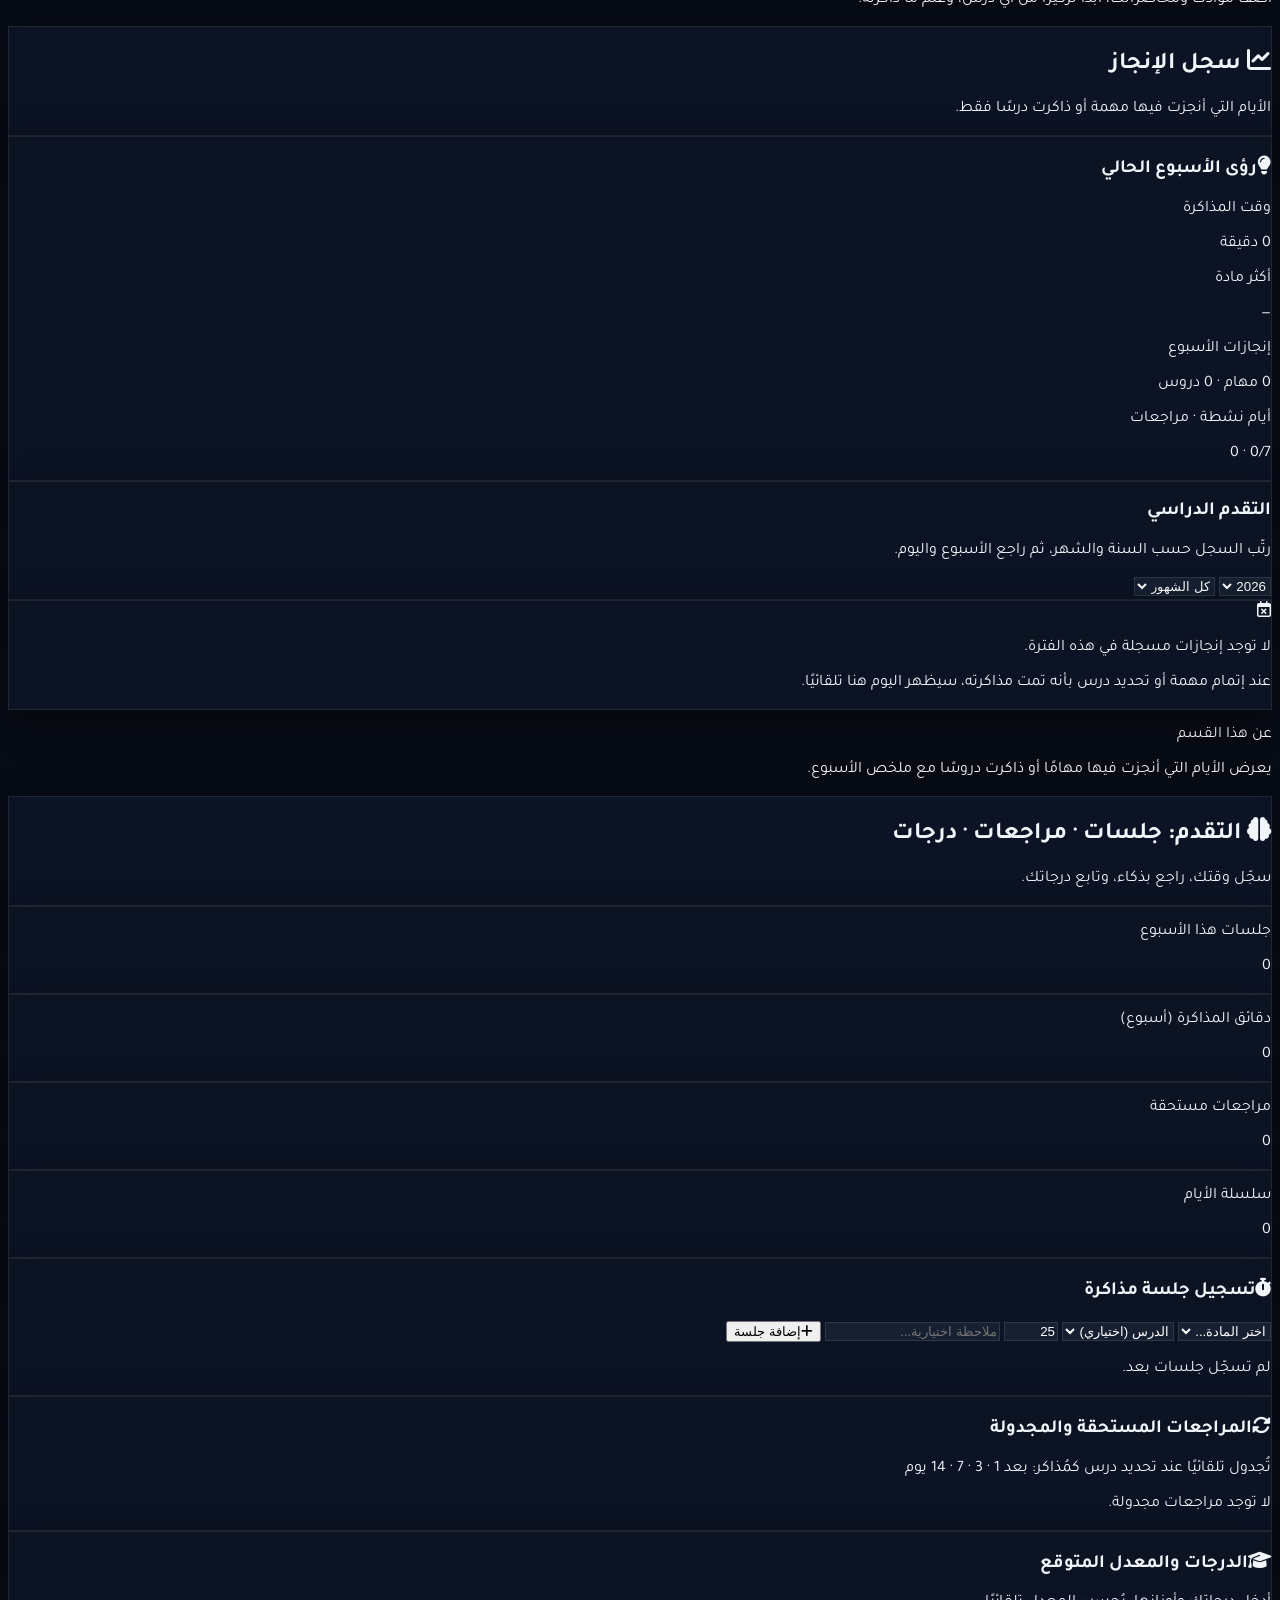
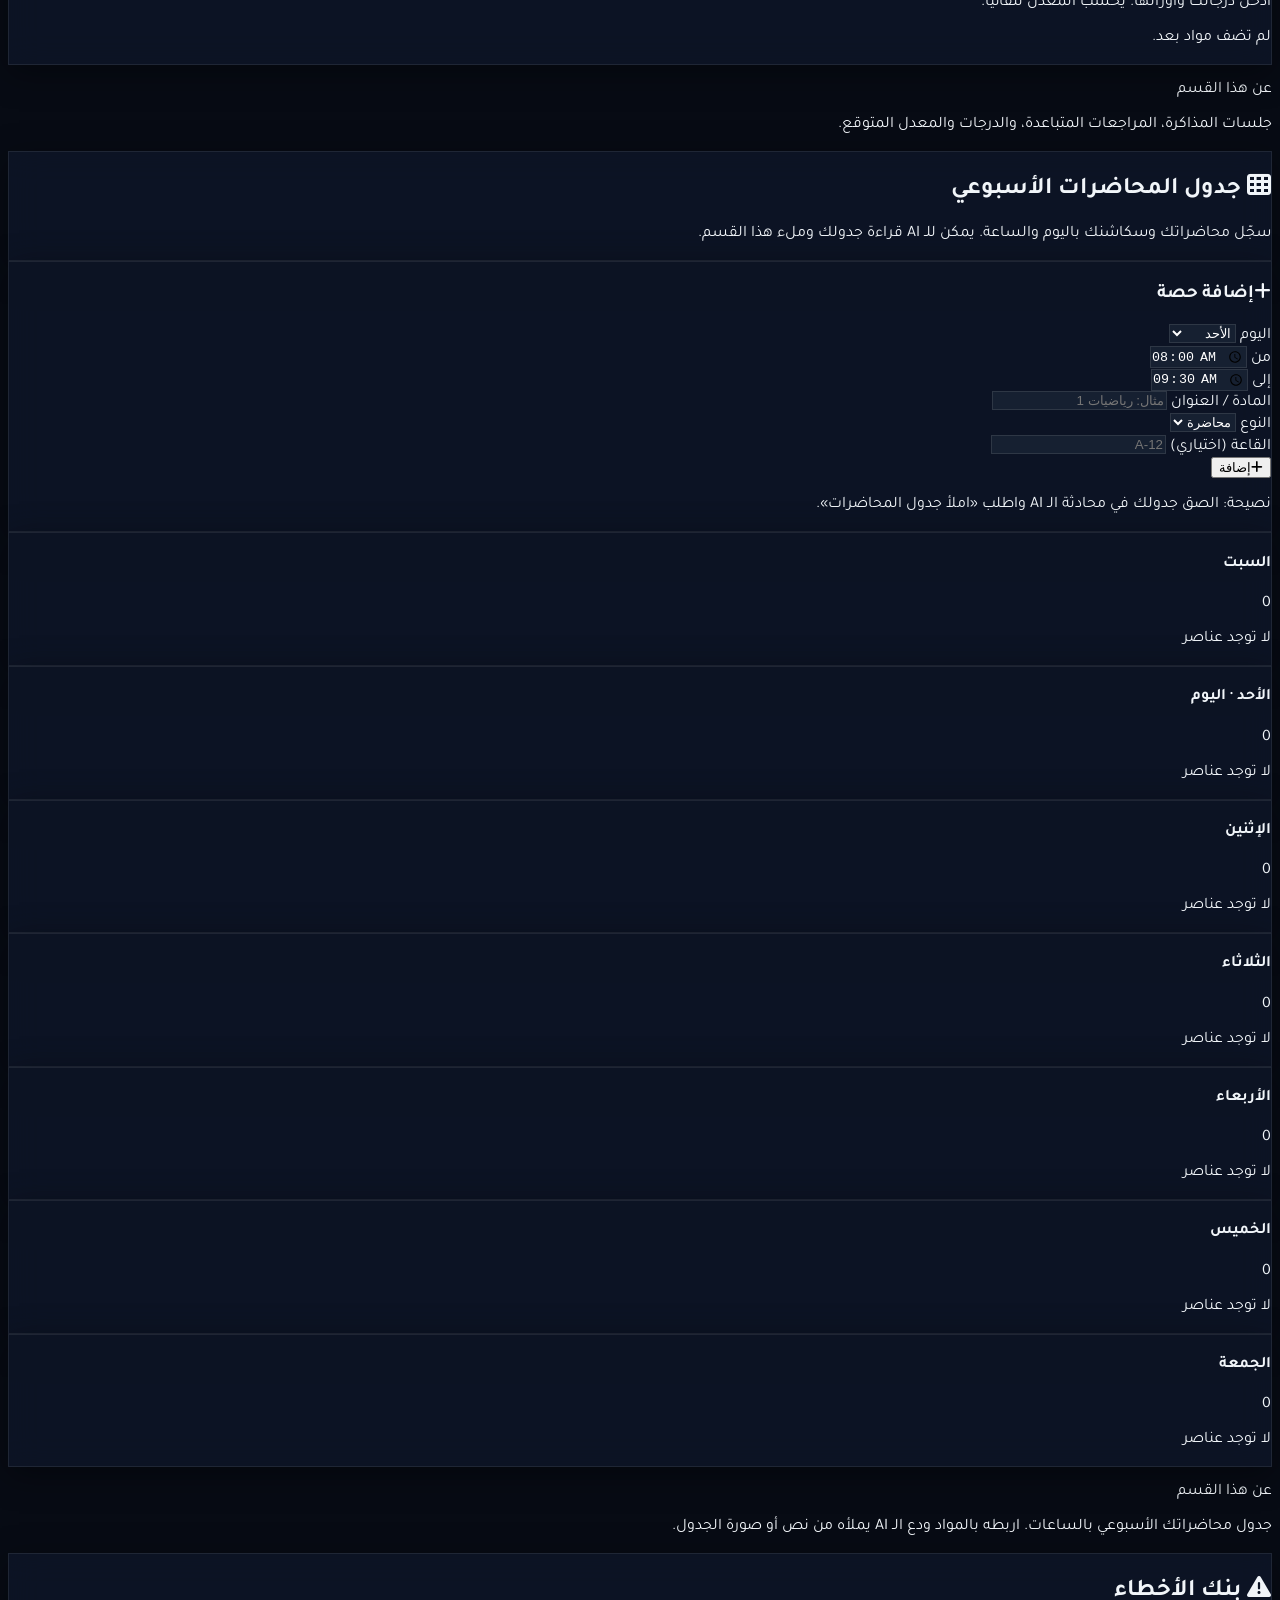
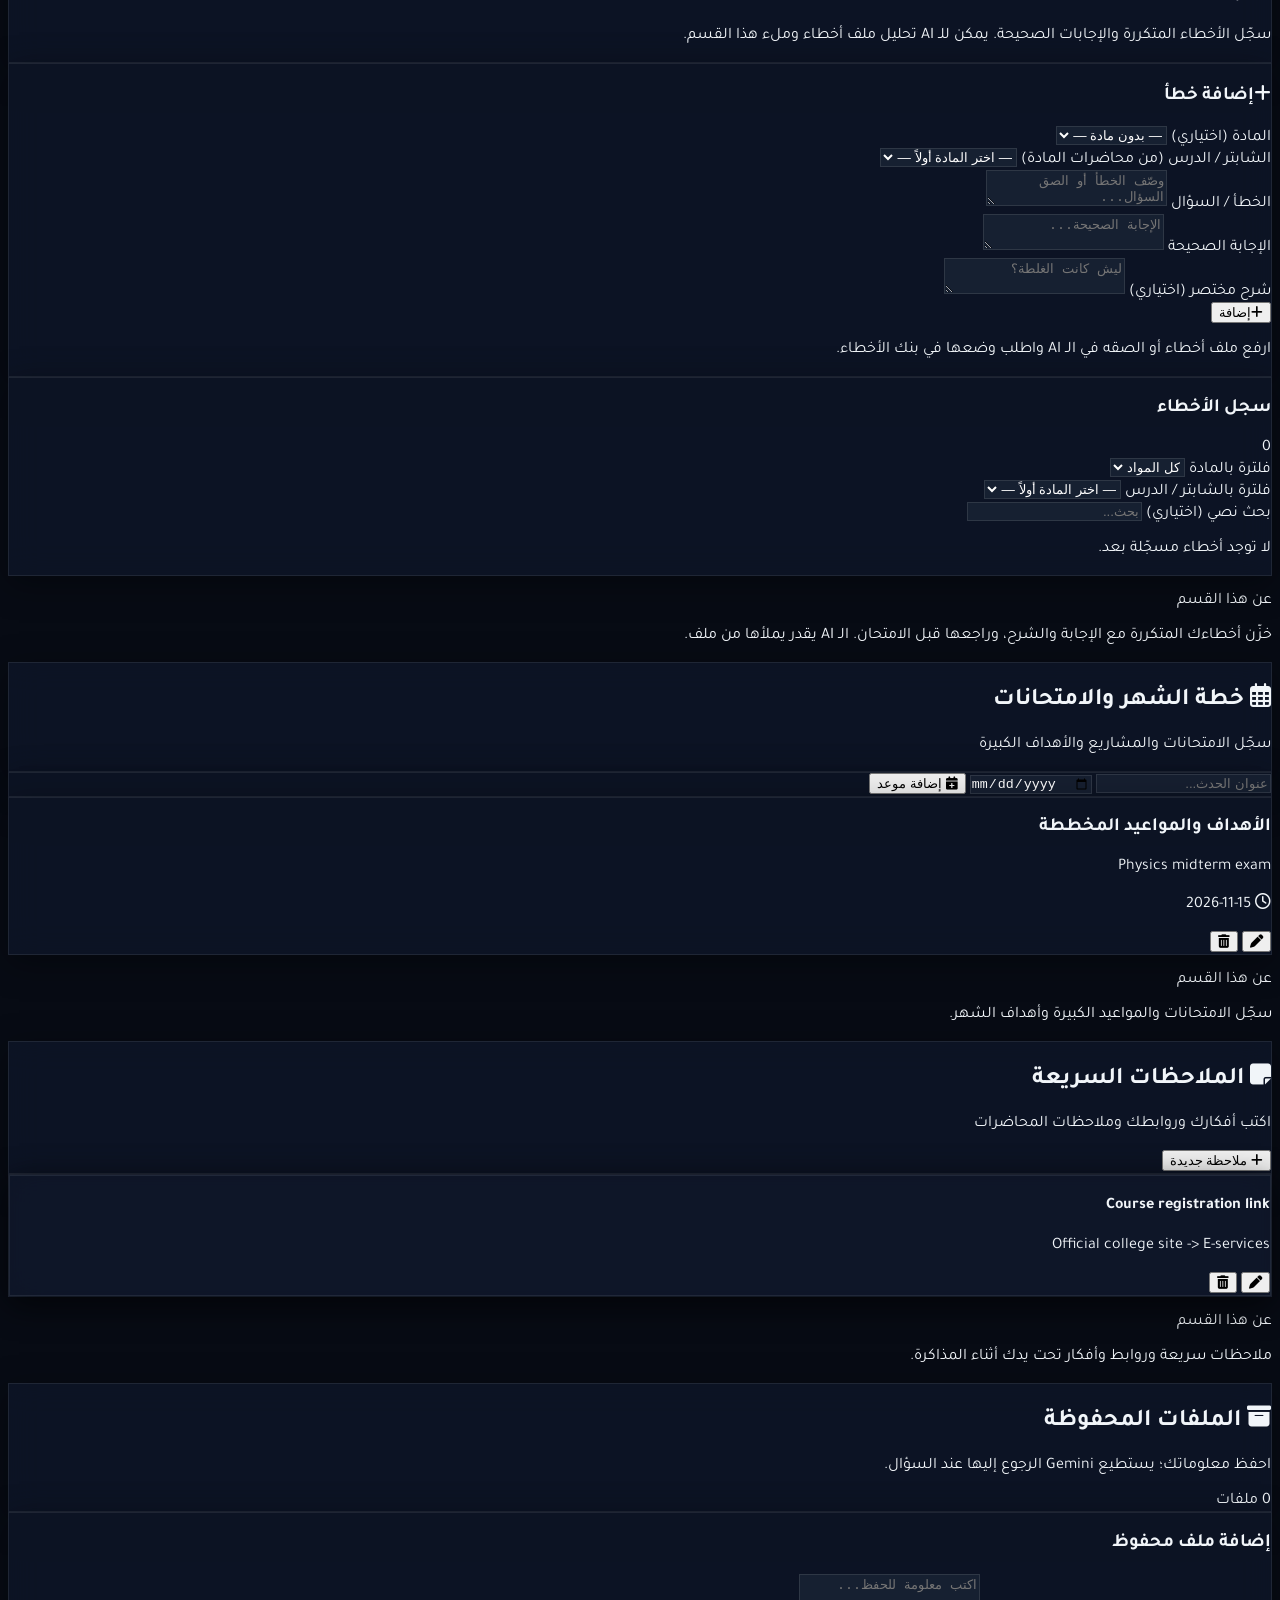
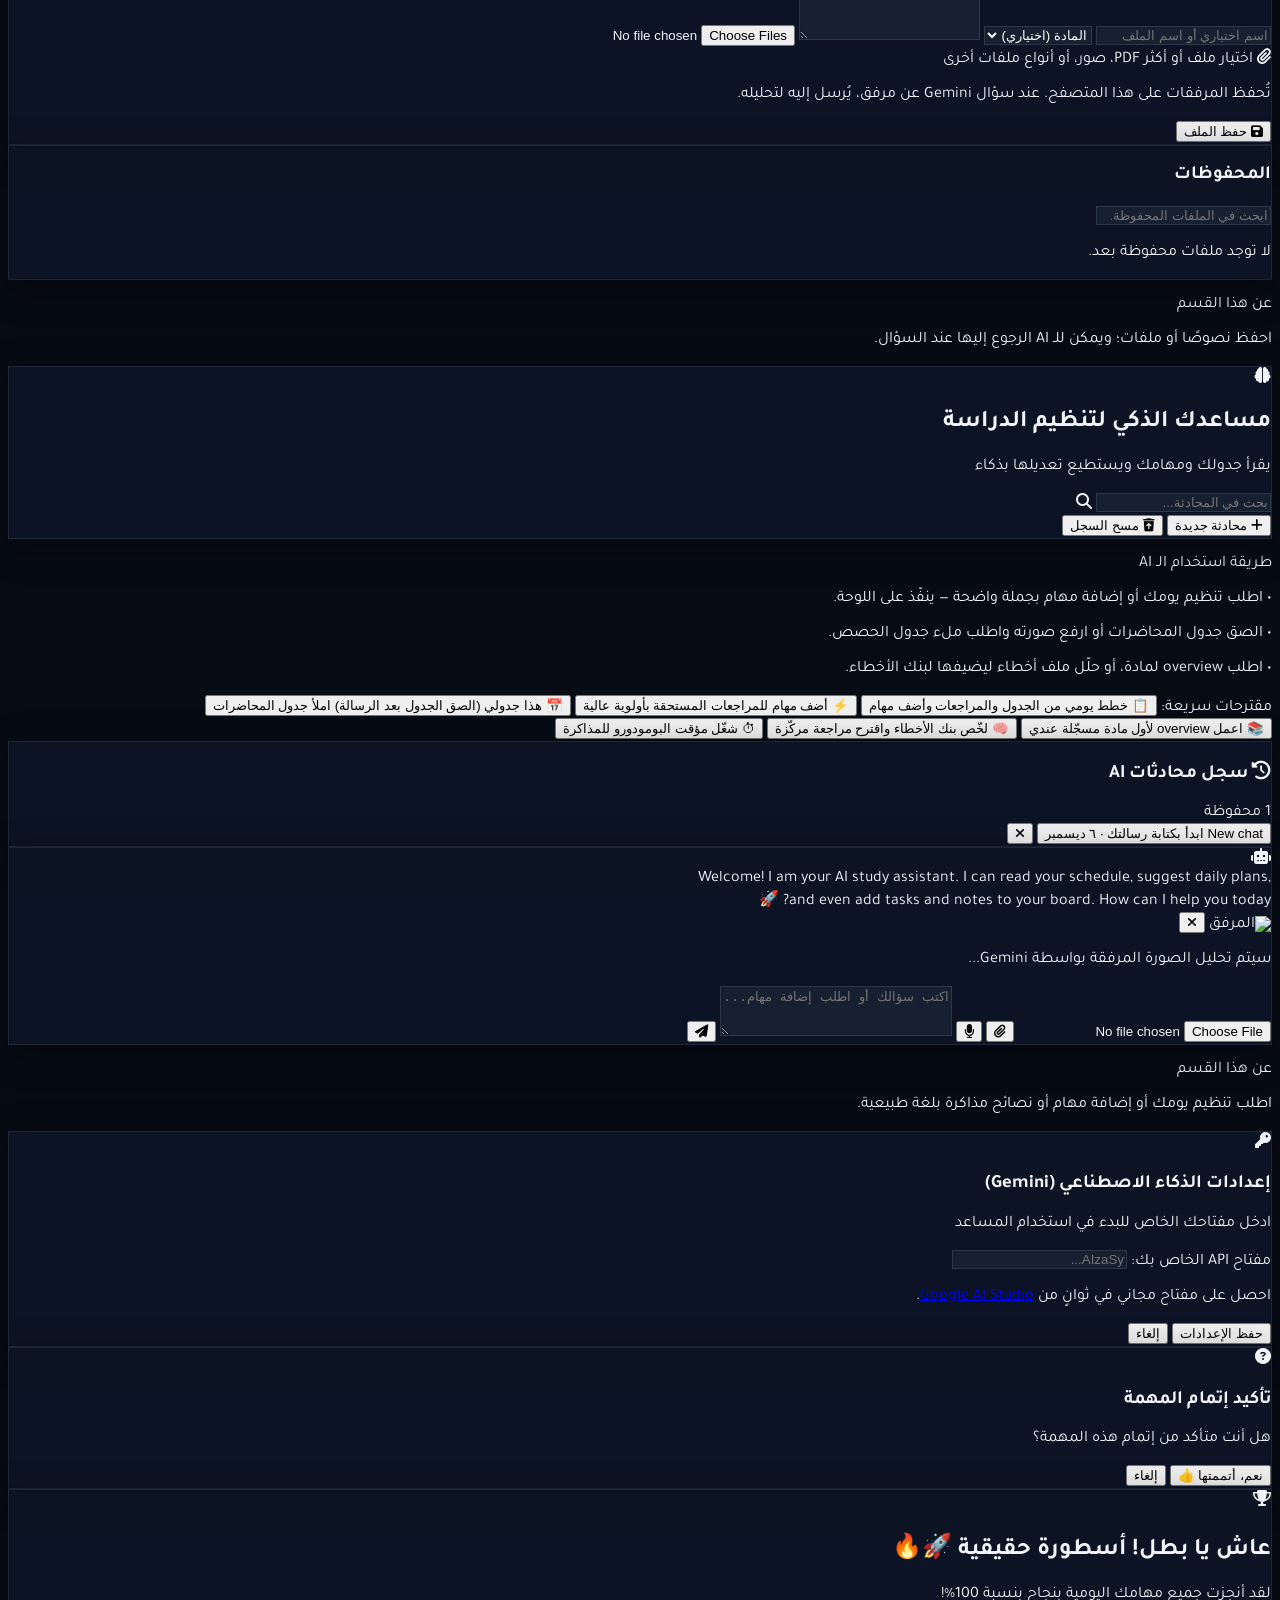
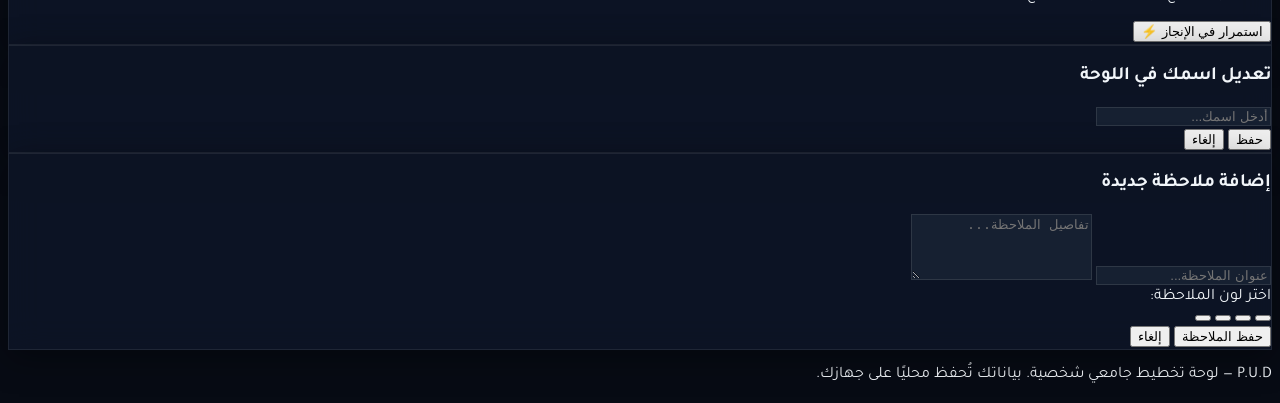
==== commit b9d61274: "v1.2" ====
--- a/index.html
+++ b/index.html
@@ -16,632 +16,10 @@
     <!-- FontAwesome Icons CDN -->
     <link rel="stylesheet" href="https://cdnjs.cloudflare.com/ajax/libs/font-awesome/6.4.0/css/all.min.css">
 
-    <script type="application/ld+json">
-    {
-        "@context": "https://schema.org",
-        "@type": "WebSite",
-        "name": "Personal University Dashboard",
-        "alternateName": "P.U.D",
-        "url": "https://personal-university-dashboard.vercel.app/"
-    }
-    </script>
-
-    <script>
-        tailwind.config = {
-            darkMode: 'class',
-            theme: {
-                extend: {
-                    colors: {
-                        brand: {
-                            50: '#f0f9ff',
-                            100: '#e0f2fe',
-                            500: '#06b6d4',
-                            600: '#0891b2',
-                            700: '#0e7490',
-                            bg: '#0a0f1d',
-                            card: 'rgba(15, 23, 42, 0.75)',
-                            border: 'rgba(51, 65, 85, 0.6)'
-                        }
-                    },
-                    fontFamily: {
-                        sans: ['Tajawal', 'sans-serif']
-                    }
-                }
-            }
-        }
-    </script>
-
-    <style>
-        body {
-            font-family: 'Tajawal', sans-serif;
-            background-color: #070b14;
-            color: #f1f5f9;
-            background-image: 
-                radial-gradient(at 20% 20%, rgba(14, 165, 233, 0.08) 0px, transparent 50%),
-                radial-gradient(at 80% 80%, rgba(168, 85, 247, 0.08) 0px, transparent 50%);
-            background-attachment: fixed;
-        }
-
-        .glass-panel {
-            background: rgba(15, 23, 42, 0.75);
-            backdrop-filter: blur(16px);
-            -webkit-backdrop-filter: blur(16px);
-            border: 1px solid rgba(255, 255, 255, 0.08);
-            box-shadow: 0 8px 32px 0 rgba(0, 0, 0, 0.37);
-        }
-
-        .glass-input {
-            background: rgba(30, 41, 59, 0.6);
-            border: 1px solid rgba(255, 255, 255, 0.1);
-            color: #ffffff;
-            transition: all 0.2s ease;
-        }
-
-        .glass-input:focus {
-            background: rgba(30, 41, 59, 0.9);
-            border-color: #38bdf8;
-            outline: none;
-            box-shadow: 0 0 12px rgba(56, 189, 248, 0.25);
-        }
-
-        ::-webkit-scrollbar {
-            width: 8px;
-            height: 8px;
-        }
-        ::-webkit-scrollbar-track {
-            background: rgba(15, 23, 42, 0.6);
-        }
-        ::-webkit-scrollbar-thumb {
-            background: rgba(51, 65, 85, 0.8);
-            border-radius: 9999px;
-        }
-        ::-webkit-scrollbar-thumb:hover {
-            background: #38bdf8;
-        }
-
-        #confettiCanvas {
-            position: fixed;
-            top: 0;
-            left: 0;
-            width: 100vw;
-            height: 100vh;
-            pointer-events: none;
-            z-index: 100;
-        }
-        @media (max-width: 1280px){
-            .sub-ai{
-                display: none;
-            }
-        }
-
-        @keyframes pulse-red {
-            0% { transform: scale(1); box-shadow: 0 0 0 0 rgba(244, 63, 94, 0.7); }
-            70% { transform: scale(1.05); box-shadow: 0 0 0 10px rgba(244, 63, 94, 0); }
-            100% { transform: scale(1); box-shadow: 0 0 0 0 rgba(244, 63, 94, 0); }
-        }
-        .recording-pulse {
-            animation: pulse-red 1.5s infinite;
-            background-color: rgba(244, 63, 94, 0.2) !important;
-            color: #f43f5e !important;
-            border-color: #f43f5e !important;
-        }
-
-
-        html:not(.dark) [data-i18n-static^="about_"] {
-            color: #1e293b !important;
-        }
-        html:not(.dark) [data-i18n-static="about_label"] {
-            color: #475569 !important;
-        }
-
-        /* ===== Light mode — high contrast, cohesive cyan/slate palette ===== */
-        html:not(.dark) body {
-            background-color: #eef2f7;
-            color: #0f172a;
-            background-image:
-                radial-gradient(at 12% 8%, rgba(8, 145, 178, 0.10) 0px, transparent 42%),
-                radial-gradient(at 88% 92%, rgba(79, 70, 229, 0.08) 0px, transparent 42%);
-        }
-        html:not(.dark) .glass-panel {
-            background: #ffffff;
-            border: 1px solid #d8dee8;
-            box-shadow: 0 4px 20px rgba(15, 23, 42, 0.06);
-        }
-        html:not(.dark) .glass-input {
-            background: #f8fafc;
-            border: 1px solid #cbd5e1;
-            color: #0f172a;
-        }
-        html:not(.dark) .glass-input:focus {
-            background: #ffffff;
-            border-color: #0891b2;
-            box-shadow: 0 0 0 3px rgba(8, 145, 178, 0.18);
-        }
-        html:not(.dark) .glass-input::placeholder { color: #64748b; opacity: 1; }
-
-        /* Text hierarchy — strong contrast */
-        html:not(.dark) .text-slate-100,
-        html:not(.dark) .text-slate-200 { color: #0f172a !important; }
-        html:not(.dark) .text-slate-300 { color: #1e293b !important; }
-        html:not(.dark) .text-slate-400 { color: #475569 !important; }
-        html:not(.dark) .text-slate-500 { color: #64748b !important; }
-
-        /* Accent text — deeper, readable on white */
-        html:not(.dark) .text-cyan-300,
-        html:not(.dark) .text-cyan-400 { color: #0e7490 !important; }
-        html:not(.dark) .text-emerald-300,
-        html:not(.dark) .text-emerald-400 { color: #047857 !important; }
-        html:not(.dark) .text-amber-300,
-        html:not(.dark) .text-amber-400 { color: #b45309 !important; }
-        html:not(.dark) .text-violet-300,
-        html:not(.dark) .text-violet-400,
-        html:not(.dark) .text-purple-300,
-        html:not(.dark) .text-purple-400 { color: #6d28d9 !important; }
-        html:not(.dark) .text-indigo-300,
-        html:not(.dark) .text-indigo-400 { color: #4338ca !important; }
-        html:not(.dark) .text-rose-300,
-        html:not(.dark) .text-rose-400 { color: #be123c !important; }
-        html:not(.dark) .text-slate-950 { color: #020617 !important; }
-
-        /* Surfaces */
-        html:not(.dark) .bg-slate-800\/40,
-        html:not(.dark) .bg-slate-800\/50,
-        html:not(.dark) .bg-slate-800\/60,
-        html:not(.dark) .bg-slate-800\/80,
-        html:not(.dark) .bg-slate-900\/40,
-        html:not(.dark) .bg-slate-900\/50,
-        html:not(.dark) .bg-slate-900\/60,
-        html:not(.dark) .bg-slate-900\/80,
-        html:not(.dark) .bg-slate-900\/90,
-        html:not(.dark) .bg-slate-950,
-        html:not(.dark) .bg-slate-950\/80 {
-            background-color: #f1f5f9 !important;
-        }
-        html:not(.dark) .bg-slate-800 { background-color: #e2e8f0 !important; }
-
-        /* Borders */
-        html:not(.dark) .border-slate-800,
-        html:not(.dark) .border-slate-800\/50,
-        html:not(.dark) .border-slate-800\/80,
-        html:not(.dark) .border-slate-700,
-        html:not(.dark) .border-slate-700\/60,
-        html:not(.dark) .border-slate-700\/70 {
-            border-color: #cbd5e1 !important;
-        }
-        html:not(.dark) header.glass-panel {
-            border-bottom: 1px solid #d8dee8 !important;
-            background: rgba(255, 255, 255, 0.95);
-        }
-
-        /* Nav */
-        html:not(.dark) .nav-btn:not(.active) {
-            color: #334155 !important;
-        }
-        html:not(.dark) .nav-btn:not(.active):hover {
-            color: #0f172a !important;
-            background-color: #e2e8f0 !important;
-        }
-        html:not(.dark) .nav-btn.active {
-            color: #0e7490 !important;
-            background: linear-gradient(to left, rgba(8, 145, 178, 0.12), transparent) !important;
-            border-color: #0891b2 !important;
-        }
-
-        /* Soft accent buttons — readable labels on tinted chips */
-        html:not(.dark) .bg-cyan-500\/10,
-        html:not(.dark) .bg-cyan-500\/15,
-        html:not(.dark) .bg-cyan-500\/20 {
-            background-color: #ecfeff !important;
-            color: #0e7490 !important;
-            border-color: #a5f3fc !important;
-        }
-        html:not(.dark) .bg-emerald-500\/10,
-        html:not(.dark) .bg-emerald-500\/15,
-        html:not(.dark) .bg-emerald-500\/20 {
-            background-color: #ecfdf5 !important;
-            color: #047857 !important;
-            border-color: #a7f3d0 !important;
-        }
-        html:not(.dark) .bg-amber-500\/10,
-        html:not(.dark) .bg-amber-500\/20 {
-            background-color: #fffbeb !important;
-            color: #b45309 !important;
-            border-color: #fde68a !important;
-        }
-        html:not(.dark) .bg-purple-500\/10,
-        html:not(.dark) .bg-purple-500\/20,
-        html:not(.dark) .bg-violet-500\/10,
-        html:not(.dark) .bg-violet-500\/15,
-        html:not(.dark) .bg-violet-500\/20 {
-            background-color: #f5f3ff !important;
-            color: #6d28d9 !important;
-            border-color: #ddd6fe !important;
-        }
-        html:not(.dark) .bg-indigo-500\/10,
-        html:not(.dark) .bg-indigo-500\/20 {
-            background-color: #eef2ff !important;
-            color: #4338ca !important;
-            border-color: #c7d2fe !important;
-        }
-        html:not(.dark) .bg-rose-500\/10,
-        html:not(.dark) .bg-rose-500\/20 {
-            background-color: #fff1f2 !important;
-            color: #be123c !important;
-            border-color: #fecdd3 !important;
-        }
-        html:not(.dark) .border-cyan-500\/20,
-        html:not(.dark) .border-cyan-500\/25,
-        html:not(.dark) .border-cyan-500\/30 { border-color: #67e8f9 !important; }
-        html:not(.dark) .border-emerald-500\/20,
-        html:not(.dark) .border-emerald-500\/25,
-        html:not(.dark) .border-emerald-500\/30 { border-color: #6ee7b7 !important; }
-        html:not(.dark) .border-amber-500\/20,
-        html:not(.dark) .border-amber-500\/30 { border-color: #fcd34d !important; }
-        html:not(.dark) .border-violet-500\/20,
-        html:not(.dark) .border-violet-500\/25,
-        html:not(.dark) .border-purple-500\/20,
-        html:not(.dark) .border-purple-500\/30 { border-color: #c4b5fd !important; }
-        html:not(.dark) .border-indigo-500\/30 { border-color: #a5b4fc !important; }
-
-        /* Primary filled buttons stay strong */
-        html:not(.dark) .bg-cyan-500,
-        html:not(.dark) .from-cyan-500 { color: #042f2e; }
-        html:not(.dark) button.bg-gradient-to-r,
-        html:not(.dark) .bg-gradient-to-r.from-cyan-500 {
-            color: #042f2e !important;
-            font-weight: 700;
-        }
-
-        /* Timer / header chrome */
-        html:not(.dark) #timerDisplay { color: #0e7490 !important; }
-        html:not(.dark) #focusModeOverlay {
-            background: rgba(238, 242, 247, 0.98);
-        }
-        html:not(.dark) #focusModeTimer { color: #0e7490; }
-        html:not(.dark) #focusModeSubject { color: #0f172a !important; }
-
-        html:not(.dark) ::-webkit-scrollbar-track { background: #e2e8f0; }
-        html:not(.dark) ::-webkit-scrollbar-thumb { background: #94a3b8; }
-        html:not(.dark) ::-webkit-scrollbar-thumb:hover { background: #0891b2; }
-
-        html:not(.dark) .daily-goal-bar { background: #dbe3ee; }
-        html:not(.dark) select.glass-input option { background: #fff; color: #0f172a; }
-
-        /* Task / list rows */
-        html:not(.dark) .opacity-60 { opacity: 0.75; }
-
-        #focusModeOverlay {
-            position: fixed; inset: 0; z-index: 90;
-            background: rgba(7, 11, 20, 0.97);
-            display: none; flex-direction: column;
-            align-items: center; justify-content: center;
-            gap: 1.5rem; padding: 1.5rem;
-        }
-        #focusModeOverlay.active { display: flex; }
-        #focusModeTimer {
-            font-size: clamp(3rem, 12vw, 6rem);
-            font-weight: 800; font-variant-numeric: tabular-nums;
-            letter-spacing: 0.05em; color: #22d3ee;
-        }
-        .daily-goal-bar {
-            height: 8px; border-radius: 9999px; background: rgba(51, 65, 85, 0.5);
-            overflow: hidden;
-        }
-        .daily-goal-fill {
-            height: 100%; border-radius: 9999px;
-            background: linear-gradient(90deg, #0891b2, #059669);
-            transition: width 0.4s ease;
-        }
-
-        /* Unified checkbox style + complete animation (tasks & lectures) */
-        .task-checkbox,
-        .lecture-studied-checkbox {
-            -webkit-appearance: none !important;
-            appearance: none !important;
-            width: 1.2rem !important;
-            height: 1.2rem !important;
-            min-width: 1.2rem;
-            min-height: 1.2rem;
-            border: 2px solid #64748b !important;
-            border-radius: 0.3rem !important;
-            background-color: transparent !important;
-            background-image: none !important;
-            cursor: pointer;
-            position: relative;
-            flex-shrink: 0;
-            padding: 0 !important;
-            margin: 0;
-            vertical-align: middle;
-            transition: border-color 0.15s ease, background-color 0.15s ease;
-            display: inline-block;
-            box-sizing: border-box;
-        }
-        .task-checkbox:hover:not(:disabled),
-        .lecture-studied-checkbox:hover:not(:disabled) {
-            border-color: #22d3ee !important;
-        }
-        .task-checkbox:checked,
-        .lecture-studied-checkbox:checked {
-            background-color: #06b6d4 !important;
-            border-color: #06b6d4 !important;
-        }
-        /* Centered checkmark using flex on pseudo — 50% / 50% */
-        .task-checkbox:checked::after,
-        .lecture-studied-checkbox:checked::after {
-            content: '✓';
-            position: absolute;
-            left: 0;
-            top: 0;
-            width: 100%;
-            height: 100%;
-            display: flex;
-            align-items: center;
-            justify-content: center;
-            font-size: 0.72rem;
-            font-weight: 800;
-            line-height: 1;
-            color: #0f172a;
-            border: none;
-            transform: none;
-            pointer-events: none;
-        }
-        .task-checkbox:disabled,
-        .lecture-studied-checkbox:disabled {
-            opacity: 0.45;
-            cursor: not-allowed;
-        }
-        .task-checkbox.anim-complete,
-        .lecture-studied-checkbox.anim-complete {
-            animation: checkCompletePop 0.6s cubic-bezier(0.34, 1.4, 0.64, 1) forwards;
-        }
-        @keyframes checkCompletePop {
-            0% {
-                transform: scale(1);
-                border-radius: 0.3rem;
-                background-color: transparent;
-                border-color: #22d3ee;
-            }
-            30% {
-                transform: scale(0.45);
-                border-radius: 50%;
-                background-color: transparent;
-                border-color: #22d3ee;
-                box-shadow: 0 0 0 0 rgba(34, 211, 238, 0.5);
-            }
-            55% {
-                transform: scale(1.35);
-                border-radius: 0.35rem;
-                background-color: #22d3ee;
-                border-color: #22d3ee;
-                box-shadow: 0 0 12px 2px rgba(34, 211, 238, 0.45);
-            }
-            100% {
-                transform: scale(1);
-                border-radius: 0.3rem;
-                background-color: #06b6d4;
-                border-color: #06b6d4;
-                box-shadow: none;
-            }
-        }
-        html:not(.dark) .task-checkbox,
-        html:not(.dark) .lecture-studied-checkbox {
-            border-color: #64748b !important;
-        }
-        html:not(.dark) .task-checkbox:checked,
-        html:not(.dark) .lecture-studied-checkbox:checked,
-        html:not(.dark) .task-checkbox.anim-complete,
-        html:not(.dark) .lecture-studied-checkbox.anim-complete {
-            background-color: #0891b2 !important;
-            border-color: #0891b2 !important;
-        }
-
-
-        /* Chat composer: wrap lines, grow upward, scroll inside */
-        #chatTextInput {
-            white-space: pre-wrap;
-            overflow-wrap: anywhere;
-            word-break: break-word;
-            field-sizing: content; /* modern browsers */
-        }
-
-        /* Sidebar open/close soft animation (esp. mobile hamburger) */
-        #sidebar {
-            transform-origin: top center;
-            transition: opacity 0.32s ease, transform 0.32s ease, max-height 0.38s ease, margin 0.32s ease, padding 0.32s ease;
-            max-height: 2000px;
-            opacity: 1;
-        }
-        #sidebar.sidebar-anim-closed {
-            max-height: 0 !important;
-            opacity: 0;
-            transform: translateY(-10px);
-            margin-top: 0 !important;
-            margin-bottom: 0 !important;
-            padding-top: 0 !important;
-            padding-bottom: 0 !important;
-            overflow: hidden !important;
-            pointer-events: none;
-            border: none !important;
-        }
-        @media (min-width: 768px) {
-            #sidebar.sidebar-anim-closed {
-                /* on desktop keep toggle but still animate */
-            }
-        }
-
-        /* Chat bubbles: wrap text, never grow sideways */
-        #chatMessagesContainer {
-            min-width: 0;
-            overflow-x: hidden;
-        }
-        #chatMessagesContainer .chat-bubble-wrapper {
-            max-width: 100%;
-            min-width: 0;
-        }
-        #chatMessagesContainer .chat-bubble {
-            max-width: min(80%, 36rem);
-            min-width: 0;
-            overflow-wrap: anywhere;
-            word-break: break-word;
-            white-space: pre-wrap;
-        }
-        #chatMessagesContainer .chat-bubble-text {
-            overflow-wrap: anywhere;
-            word-break: break-word;
-            white-space: pre-wrap;
-            max-width: 100%;
-        }
-
-        /* Tab switch: soft fade + slight rise */
-        .tab-content {
-            animation: none;
-        }
-        .tab-content.tab-enter {
-            animation: tabFadeIn 0.28s ease-out;
-        }
-        @keyframes tabFadeIn {
-            from { opacity: 0; transform: translateY(12px); }
-            to   { opacity: 1; transform: translateY(0); }
-        }
-        .tab-content.tab-enter {
-            animation-duration: 0.4s;
-        }
-
-        /* Rocket faces RIGHT-UP and flies RIGHT-UP (same direction) */
-        #motivRocketCard {
-            cursor: pointer;
-            user-select: none;
-            transition: border-color 0.25s ease, box-shadow 0.25s ease;
-            overflow: hidden;
-        }
-        #motivRocketCard:hover {
-            border-color: rgba(34, 211, 238, 0.4);
-            box-shadow: 0 0 24px rgba(6, 182, 212, 0.14);
-        }
-        #motivRocketStage {
-            height: 2.85rem;
-            display: flex;
-            align-items: center;
-            justify-content: center;
-            position: relative;
-            margin-bottom: 0.15rem;
-        }
-        #motivRocketBtn {
-            width: 2.5rem; height: 2.5rem;
-            border-radius: 9999px;
-            background: rgba(6, 182, 212, 0.12);
-            color: #22d3ee;
-            display: flex; align-items: center; justify-content: center;
-            font-size: 1.15rem;
-            position: relative;
-            z-index: 2;
-            will-change: transform, opacity;
-            /* Default pose: nose points to the right-up (NE) */
-            transform: rotate(-45deg);
-            transition: background 0.2s ease, box-shadow 0.2s ease;
-        }
-        #motivRocketCard:hover #motivRocketBtn:not(.flying) {
-            background: rgba(6, 182, 212, 0.2);
-            box-shadow: 0 0 14px rgba(34, 211, 238, 0.22);
-        }
-        #motivRocketBtn i {
-            display: inline-block;
-            line-height: 1;
-            /* no extra rotate — parent already -45deg */
-            transform: none;
-        }
-        #motivRocketBtn.flying {
-            animation: rocketFlyRightUp 0.95s cubic-bezier(0.2, 0.7, 0.2, 1) forwards;
-        }
-        /*
-          Keep rotate(-45deg) on every keyframe so it STAYS facing right-up
-          while translating more to the RIGHT than pure vertical.
-        */
-        @keyframes rocketFlyRightUp {
-            0% {
-                transform: rotate(-45deg) translate(0, 0) scale(1);
-                opacity: 1;
-            }
-            18% {
-                transform: rotate(-45deg) translate(12px, -8px) scale(1.06);
-                opacity: 1;
-            }
-            55% {
-                transform: rotate(-45deg) translate(48px, -30px) scale(1.05);
-                opacity: 0.92;
-            }
-            100% {
-                transform: rotate(-45deg) translate(110px, -58px) scale(0.72);
-                opacity: 0;
-            }
-        }
-        /* Trail behind, opposite the flight (toward bottom-left of the icon) */
-        #motivRocketBtn .rocket-trail {
-            position: absolute;
-            left: 50%;
-            top: 58%;
-            width: 3px;
-            height: 0;
-            border-radius: 9999px;
-            background: linear-gradient(to bottom, rgba(165, 243, 252, 0.95), rgba(6, 182, 212, 0.2), transparent);
-            transform: translateX(-50%);
-            opacity: 0;
-            pointer-events: none;
-            z-index: 1;
-        }
-        #motivRocketBtn.flying .rocket-trail {
-            animation: rocketTrailRightUp 0.95s ease-out forwards;
-        }
-        @keyframes rocketTrailRightUp {
-            0%   { height: 0; opacity: 0; }
-            22%  { height: 14px; opacity: 0.85; }
-            100% { height: 36px; opacity: 0; }
-        }
-        #motivRocketGlow {
-            position: absolute;
-            width: 2.25rem; height: 2.25rem;
-            border-radius: 9999px;
-            background: radial-gradient(circle, rgba(34, 211, 238, 0.32) 0%, transparent 70%);
-            opacity: 0;
-            pointer-events: none;
-            z-index: 1;
-        }
-        #motivRocketStage.launching #motivRocketGlow {
-            animation: rocketGlowRightUp 0.95s ease-out forwards;
-        }
-        @keyframes rocketGlowRightUp {
-            0%   { opacity: 0; transform: scale(0.7); }
-            20%  { opacity: 0.75; transform: scale(1.1); }
-            100% { opacity: 0; transform: scale(1.5); }
-        }
-        #motivQuote, #motivQuoteSub {
-            transition: opacity 0.28s ease, transform 0.28s ease;
-        }
-        #motivQuote.quote-out, #motivQuoteSub.quote-out {
-            opacity: 0;
-            transform: translateY(6px);
-        }
-        #motivQuote.quote-in, #motivQuoteSub.quote-in {
-            opacity: 1;
-            transform: translateY(0);
-        }
-        #motivRocketHint {
-            font-size: 9px;
-            color: #64748b;
-            margin-top: 2px;
-        }
-        html:not(.dark) #motivRocketBtn {
-            background: #ecfeff;
-            color: #0e7490;
-        }
-        html:not(.dark) #motivRocketCard:hover {
-            border-color: #67e8f9;
-        }
-        html:not(.dark) #motivRocketGlow {
-            background: radial-gradient(circle, rgba(8, 145, 178, 0.25) 0%, transparent 70%);
-        }
-
-</style>
+    <script type="application/ld+json" src="script111.js"></script>
+
+    <script src="script112.js"></script>
+<link rel="stylesheet" href="style.css">
 </head>
 <body class="min-h-screen flex flex-col antialiased text-slate-100 overflow-x-hidden selection:bg-cyan-500 selection:text-slate-900">
 
@@ -957,17 +335,17 @@
                     <div class="glass-panel rounded-2xl p-4 border border-emerald-500/20 space-y-3">
                         <h3 class="text-sm font-bold text-emerald-300 flex items-center gap-2">
                             <i class="fa-solid fa-stopwatch"></i>
-                            <span data-i18n="quick_session"><span data-i18n="log_session">تسجيل جلسة مذاكرة</span> سريعة</span>
+                            <span data-i18n="quick_session">تسجيل جلسة مذاكرة سريعة</span>
                         </h3>
                         <form id="quickSessionForm" class="space-y-2">
                             <select id="quickSessionCourse" class="w-full glass-input px-3 py-2 rounded-xl text-xs bg-slate-900">
-                                <option value="" data-i18n="ph_pick_course" data-i18n="ph_pick_course">Select course...</option>
+                                <option value="" data-i18n="ph_pick_course">Select course...</option>
                             </select>
                             <div class="flex gap-2">
                                 <input type="number" id="quickSessionMinutes" min="5" max="600" value="25" class="w-24 glass-input px-3 py-2 rounded-xl text-xs" title="المدة بالدقائق">
                                 <input type="text" id="quickSessionNote" placeholder="Optional note..." data-i18n-placeholder="ph_note_opt" class="flex-1 glass-input px-3 py-2 rounded-xl text-xs">
                                 <button type="submit" class="px-3 py-2 rounded-xl bg-emerald-500/20 hover:bg-emerald-500/30 text-emerald-300 text-xs font-bold whitespace-nowrap">
-                                    <i class="fa-solid fa-plus ml-1"></i>سجّل
+                                    <i class="fa-solid fa-plus ml-1"></i><span data-i18n="log_btn">سجّل</span>
                                 </button>
                             </div>
                         </form>
@@ -1515,20 +893,20 @@
                     <i class="fa-solid fa-key"></i>
                 </div>
                 <div>
-                    <h3 class="text-base font-bold text-slate-100">إعدادات الذكاء الاصطناعي (Gemini)</h3>
-                    <p class="text-xs text-slate-400">ادخل مفتاحك الخاص للبدء في استخدام المساعد</p>
+                    <h3 class="text-base font-bold text-slate-100" data-i18n="api_modal_title">إعدادات الذكاء الاصطناعي (Gemini)</h3>
+                    <p class="text-xs text-slate-400" data-i18n="api_modal_sub">ادخل مفتاحك الخاص للبدء في استخدام المساعد</p>
                 </div>
             </div>
 
             <div class="space-y-3">
                 <div>
-                    <label class="text-xs text-slate-300 block mb-1">مفتاح API الخاص بك:</label>
+                    <label class="text-xs text-slate-300 block mb-1" data-i18n="api_key_label">مفتاح API الخاص بك:</label>
                     <input type="password" id="apiKeyInput" placeholder="AIzaSy..." class="w-full glass-input px-4 py-2.5 rounded-xl text-sm font-mono">
                 </div>
             </div>
             
             <p class="text-[11px] text-slate-400 leading-relaxed">
-                احصل على مفتاح مجاني في ثوانٍ من 
+                <span data-i18n="api_key_hint">احصل على مفتاح مجاني في ثوانٍ من</span>
                 <a href="https://aistudio.google.com/app/apikey" target="_blank" class="text-cyan-400 underline font-bold">Google AI Studio</a>.
             </p>
 
@@ -1600,4768 +978,9 @@
     </div>
 
 
-    <script>
-        if (localStorage.getItem('pud_gemini_model')) {
-            localStorage.removeItem('pud_gemini_model');
-        }
-
-        const AppState = {
-            userName: localStorage.getItem('pud_user_name') || 'Champion',
-            geminiApiKey: localStorage.getItem('pud_gemini_api_key') || '',
-            dailyTasks: JSON.parse(localStorage.getItem('pud_daily_tasks')) || [
-                { id: 1, title: 'Attend Math lecture 1', priority: 'عالي', completed: false },
-                { id: 2, title: 'Submit Physics section sheet', priority: 'متوسط', completed: false }
-            ],
-            studyCourses: JSON.parse(localStorage.getItem('pud_study_courses')) || [],
-            studyHistory: JSON.parse(localStorage.getItem('pud_study_history')) || [],
-            weeklyPlanner: JSON.parse(localStorage.getItem('pud_weekly_planner')) || {
-                'السبت': [],
-                'الأحد': [],
-                'الإثنين': [],
-                'الثلاثاء': [],
-                'الأربعاء': [],
-                'الخميس': [],
-                'الجمعة': []
-            },
-            studyMistakes: JSON.parse(localStorage.getItem('pud_study_mistakes')) || [],
-            monthlyGoals: JSON.parse(localStorage.getItem('pud_monthly_goals')) || [
-                { id: 1, title: 'Physics midterm exam', date: '2026-11-15' }
-            ],
-            quickNotes: JSON.parse(localStorage.getItem('pud_quick_notes')) || [
-                { id: 1, title: 'Course registration link', body: 'Official college site -> E-services', color: 'cyan' }
-            ],
-            savedFiles: JSON.parse(localStorage.getItem('pud_saved_files')) || [],
-            chatHistory: JSON.parse(localStorage.getItem('pud_chat_history')) || [
-                {
-                    sender: 'ai',
-                    text: 'Welcome! I am your AI study assistant. I can read your schedule, suggest daily plans, and even add tasks and notes to your board. How can I help you today? 🚀'
-                }
-            ],
-            aiConversations: JSON.parse(localStorage.getItem('pud_ai_conversations')) || [],
-            activeAiConversationId: localStorage.getItem('pud_active_ai_conversation') || '',
-            selectedTaskToComplete: null,
-            activeNoteColor: 'cyan',
-            attachedImageData: null,
-            pendingSavedFileIds: [],
-            studySessions: JSON.parse(localStorage.getItem('pud_study_sessions')) || [],
-            studyReviews: JSON.parse(localStorage.getItem('pud_study_reviews')) || [],
-            dailyMinutesGoal: Number(localStorage.getItem('pud_daily_minutes_goal')) || 90,
-            uiLang: localStorage.getItem('pud_ui_lang') || 'ar',
-            uiTheme: localStorage.getItem('pud_ui_theme') || 'dark'
-        };
-
-        AppState.studyCourses = Array.isArray(AppState.studyCourses)
-            ? AppState.studyCourses.map(course => ({
-                ...course,
-                lectures: Array.isArray(course.lectures) ? course.lectures : [],
-                grades: course.grades && typeof course.grades === 'object' ? course.grades : {
-                    coursework: '', midterm: '', final: '',
-                    courseworkWeight: 20, midtermWeight: 30, finalWeight: 50
-                },
-                resources: Array.isArray(course.resources) ? course.resources : []
-            }))
-            : [];
-        AppState.studySessions = Array.isArray(AppState.studySessions) ? AppState.studySessions : [];
-        AppState.studyReviews = Array.isArray(AppState.studyReviews) ? AppState.studyReviews : [];
-        AppState.studyMistakes = Array.isArray(AppState.studyMistakes) ? AppState.studyMistakes : [];
-
-        const WEEK_DAYS = ['السبت', 'الأحد', 'الإثنين', 'الثلاثاء', 'الأربعاء', 'الخميس', 'الجمعة'];
-        function createTimetableId() {
-            return `tt-${Date.now()}-${Math.random().toString(36).slice(2, 7)}`;
-        }
-        function normalizeWeeklyPlanner(raw) {
-            const out = {};
-            WEEK_DAYS.forEach(day => {
-                const items = (raw && Array.isArray(raw[day])) ? raw[day] : [];
-                out[day] = items.map((item, idx) => {
-                    if (item && typeof item === 'object' && (item.title || item.start)) {
-                        return {
-                            id: item.id || createTimetableId(),
-                            start: String(item.start || '08:00').slice(0, 5),
-                            end: String(item.end || '09:00').slice(0, 5),
-                            title: String(item.title || '').trim() || '—',
-                            type: ['lecture', 'section', 'lab', 'holiday', 'other'].includes(item.type) ? item.type : (isHolidaySlot(item) ? 'holiday' : 'lecture'),
-                            location: String(item.location || '').trim(),
-                            courseId: item.courseId ? String(item.courseId) : ''
-                        };
-                    }
-                    const s = String(item || '').trim();
-                    let start = '08:00', end = '09:30', title = s;
-                    const m = s.match(/(\d{1,2})[:.](\d{2})\s*(AM|PM|ص|م)?/i);
-                    if (m) {
-                        let h = parseInt(m[1], 10);
-                        const min = m[2];
-                        const ap = (m[3] || '').toUpperCase();
-                        if (ap === 'PM' && h < 12) h += 12;
-                        if (ap === 'AM' && h === 12) h = 0;
-                        if (ap === 'م' && h < 12) h += 12;
-                        start = String(h).padStart(2, '0') + ':' + min;
-                        const endH = Math.min(23, h + 1);
-                        end = String(endH).padStart(2, '0') + ':' + min;
-                        title = s.replace(m[0], '').replace(/[()]/g, '').trim() || s;
-                    }
-                    let type = 'lecture';
-                    if (/إجازة|اجازة|holiday|day\s*off/i.test(s)) type = 'holiday';
-                    else if (/سكشن|section|تمرين/i.test(s)) type = 'section';
-                    else if (/لاب|معمل|lab/i.test(s)) type = 'lab';
-                    return { id: createTimetableId() + '-' + idx, start, end, title: title || s || '—', type, location: '', courseId: '' };
-                }).sort((a, b) => String(a.start).localeCompare(String(b.start)));
-            });
-            return out;
-        }
-        AppState.weeklyPlanner = normalizeWeeklyPlanner(AppState.weeklyPlanner);
-        AppState.studyHistory = Array.isArray(AppState.studyHistory)
-            ? AppState.studyHistory.filter(day => day && /^\d{4}-\d{2}-\d{2}$/.test(String(day.date || '')))
-                .map(day => ({ ...day, tasks: Array.isArray(day.tasks) ? day.tasks : [], lectures: Array.isArray(day.lectures) ? day.lectures : [] }))
-            : [];
-
-        AppState.aiConversations = Array.isArray(AppState.aiConversations)
-            ? AppState.aiConversations.filter(conversation => conversation && conversation.id)
-            : [];
-        if (AppState.aiConversations.length === 0) {
-            const firstUserMessage = AppState.chatHistory.find(message => message.sender === 'user' && message.text);
-            const migratedConversation = {
-                id: `chat-${Date.now()}-${Math.random().toString(36).slice(2, 8)}`,
-                title: firstUserMessage ? firstUserMessage.text.slice(0, 36) : 'New chat',
-                messages: AppState.chatHistory,
-                updatedAt: new Date().toISOString()
-            };
-            AppState.aiConversations = [migratedConversation];
-            AppState.activeAiConversationId = migratedConversation.id;
-        } else {
-            const activeConversation = AppState.aiConversations.find(conversation => String(conversation.id) === String(AppState.activeAiConversationId))
-                || AppState.aiConversations[0];
-            activeConversation.messages = Array.isArray(activeConversation.messages) ? activeConversation.messages : AppState.chatHistory;
-            AppState.activeAiConversationId = activeConversation.id;
-            AppState.chatHistory = activeConversation.messages;
-        }
-
-        function openSavedAttachmentDatabase() {
-            return new Promise((resolve, reject) => {
-                if (!window.indexedDB) {
-                    reject(new Error('تخزين المرفقات غير مدعوم في هذا المتصفح.'));
-                    return;
-                }
-                const request = indexedDB.open('PUDSavedAttachments', 1);
-                request.onupgradeneeded = () => {
-                    if (!request.result.objectStoreNames.contains('attachments')) {
-                        request.result.createObjectStore('attachments');
-                    }
-                };
-                request.onsuccess = () => resolve(request.result);
-                request.onerror = () => reject(request.error || new Error('تعذر فتح مساحة تخزين المرفقات.'));
-            });
-        }
-
-        async function saveSavedAttachment(id, file) {
-            const db = await openSavedAttachmentDatabase();
-            await new Promise((resolve, reject) => {
-                const transaction = db.transaction('attachments', 'readwrite');
-                transaction.objectStore('attachments').put(file, String(id));
-                transaction.oncomplete = resolve;
-                transaction.onerror = () => reject(transaction.error || new Error('تعذر حفظ المرفق.'));
-                transaction.onabort = () => reject(transaction.error || new Error('تم إلغاء حفظ المرفق.'));
-            }).finally(() => db.close());
-        }
-
-        async function getSavedAttachment(id) {
-            const db = await openSavedAttachmentDatabase();
-            return new Promise((resolve, reject) => {
-                const transaction = db.transaction('attachments', 'readonly');
-                const request = transaction.objectStore('attachments').get(String(id));
-                request.onsuccess = () => {
-                    const result = request.result || null;
-                    db.close();
-                    resolve(result);
-                };
-                request.onerror = () => {
-                    db.close();
-                    reject(request.error || new Error('تعذر قراءة المرفق المحفوظ.'));
-                };
-            });
-        }
-
-        async function deleteSavedAttachment(id) {
-            const db = await openSavedAttachmentDatabase();
-            await new Promise((resolve, reject) => {
-                const transaction = db.transaction('attachments', 'readwrite');
-                transaction.objectStore('attachments').delete(String(id));
-                transaction.oncomplete = resolve;
-                transaction.onerror = () => reject(transaction.error || new Error('تعذر حذف المرفق.'));
-                transaction.onabort = () => reject(transaction.error || new Error('تم إلغاء حذف المرفق.'));
-            }).finally(() => db.close());
-        }
-
-        async function downloadSavedAttachment(savedFile) {
-            try {
-                const blob = await getSavedAttachment(savedFile.id);
-                if (!blob) {
-                    alert('لم يتم العثور على نسخة المرفق في مساحة التخزين بهذا المتصفح.');
-                    return;
-                }
-                const url = URL.createObjectURL(blob);
-                const link = document.createElement('a');
-                link.href = url;
-                link.download = savedFile.attachment?.name || savedFile.title || 'saved-file';
-                document.body.appendChild(link);
-                link.click();
-                link.remove();
-                setTimeout(() => URL.revokeObjectURL(url), 1000);
-            } catch (error) {
-                alert(`تعذر تنزيل المرفق: ${error.message}`);
-            }
-        }
-
-        async function savedAttachmentToBase64(blob) {
-            const bytes = new Uint8Array(await blob.arrayBuffer());
-            let binary = '';
-            const chunkSize = 0x8000;
-            for (let offset = 0; offset < bytes.length; offset += chunkSize) {
-                binary += String.fromCharCode(...bytes.subarray(offset, offset + chunkSize));
-            }
-            return btoa(binary);
-        }
-
-        async function savedAttachmentToDataUrl(blob) {
-            const mimeType = blob.type || 'application/octet-stream';
-            return `data:${mimeType};base64,${await savedAttachmentToBase64(blob)}`;
-        }
-
-        function savedAttachmentFromDataUrl(dataUrl) {
-            const [header, encoded = ''] = String(dataUrl).split(',');
-            const mimeType = (header.match(/^data:([^;]+)/) || [])[1] || 'application/octet-stream';
-            const binary = atob(encoded);
-            const bytes = new Uint8Array(binary.length);
-            for (let i = 0; i < binary.length; i++) bytes[i] = binary.charCodeAt(i);
-            return new Blob([bytes], { type: mimeType });
-        }
-
-        function savedAttachmentsForPrompt(userPrompt, pendingIds = []) {
-            const entries = AppState.savedFiles.filter(entry => entry.attachment);
-            const selectedIds = new Set(pendingIds.map(String));
-            if (selectedIds.size) return entries.filter(entry => selectedIds.has(String(entry.id)));
-
-            const query = String(userPrompt || '').toLocaleLowerCase('ar');
-            const asksForAll = /(كل|جميع)/.test(query) && /(الملف|ملفات|محفوظ|مرفق)/.test(query);
-            if (asksForAll) return entries;
-
-            return entries.filter(entry => {
-                const title = String(entry.title || '').toLocaleLowerCase('ar');
-                const name = String(entry.attachment.name || '').toLocaleLowerCase('ar');
-                return (title.length > 1 && query.includes(title)) || (name.length > 1 && query.includes(name));
-            });
-        }
-
-        function saveStateToStorage() {
-            localStorage.setItem('pud_user_name', AppState.userName);
-            localStorage.setItem('pud_gemini_api_key', AppState.geminiApiKey);
-            localStorage.setItem('pud_daily_tasks', JSON.stringify(AppState.dailyTasks));
-            localStorage.setItem('pud_study_courses', JSON.stringify(AppState.studyCourses));
-            localStorage.setItem('pud_study_history', JSON.stringify(AppState.studyHistory));
-            localStorage.setItem('pud_weekly_planner', JSON.stringify(AppState.weeklyPlanner));
-            localStorage.setItem('pud_study_mistakes', JSON.stringify(AppState.studyMistakes || []));
-            localStorage.setItem('pud_monthly_goals', JSON.stringify(AppState.monthlyGoals));
-            localStorage.setItem('pud_quick_notes', JSON.stringify(AppState.quickNotes));
-            localStorage.setItem('pud_saved_files', JSON.stringify(AppState.savedFiles));
-            localStorage.setItem('pud_study_sessions', JSON.stringify(AppState.studySessions));
-            localStorage.setItem('pud_study_reviews', JSON.stringify(AppState.studyReviews));
-            localStorage.setItem('pud_daily_minutes_goal', String(AppState.dailyMinutesGoal || 90));
-            localStorage.setItem('pud_ui_lang', AppState.uiLang || 'ar');
-            localStorage.setItem('pud_ui_theme', AppState.uiTheme || 'dark');
-            localStorage.setItem('pud_chat_history', JSON.stringify(AppState.chatHistory));
-            localStorage.setItem('pud_ai_conversations', JSON.stringify(AppState.aiConversations));
-            localStorage.setItem('pud_active_ai_conversation', String(AppState.activeAiConversationId || ''));
-        }
-
-        function initBackupSystem() {
-            const exportBtn = document.getElementById('exportBackupBtn');
-            const importBtn = document.getElementById('importBackupBtn');
-            const importInput = document.getElementById('importBackupInput');
-
-            exportBtn.addEventListener('click', async () => {
-                try {
-                    const savedFilesForBackup = await Promise.all(AppState.savedFiles.map(async entry => {
-                        if (!entry.attachment) return entry;
-                        const binary = await getSavedAttachment(entry.id);
-                        return binary
-                            ? { ...entry, attachmentBackupData: await savedAttachmentToDataUrl(binary) }
-                            : entry;
-                    }));
-                    const backupData = {
-                        pud_user_name: AppState.userName,
-                        pud_gemini_api_key: AppState.geminiApiKey,
-                        pud_daily_tasks: AppState.dailyTasks,
-                        pud_study_courses: AppState.studyCourses,
-                        pud_study_history: AppState.studyHistory,
-                        pud_weekly_planner: AppState.weeklyPlanner,
-                        pud_study_mistakes: AppState.studyMistakes,
-                        pud_monthly_goals: AppState.monthlyGoals,
-                        pud_quick_notes: AppState.quickNotes,
-                        pud_saved_files: savedFilesForBackup,
-                        pud_study_sessions: AppState.studySessions,
-                        pud_study_reviews: AppState.studyReviews,
-                        pud_chat_history: AppState.chatHistory,
-                        pud_ai_conversations: AppState.aiConversations,
-                        pud_active_ai_conversation: AppState.activeAiConversationId,
-                        backup_date: new Date().toISOString()
-                    };
-
-                    const blob = new Blob([JSON.stringify(backupData, null, 2)], { type: 'application/json' });
-                    const url = URL.createObjectURL(blob);
-                    const a = document.createElement('a');
-                    a.href = url;
-                    a.download = `PUD_Backup_${new Date().toISOString().slice(0, 10)}.json`;
-                    document.body.appendChild(a);
-                    a.click();
-                    document.body.removeChild(a);
-                    URL.revokeObjectURL(url);
-                } catch (error) {
-                    alert(`تعذر تصدير النسخة الاحتياطية: ${error.message}`);
-                }
-            });
-
-            importBtn.addEventListener('click', () => importInput.click());
-
-            importInput.addEventListener('change', (e) => {
-                const file = e.target.files[0];
-                if (!file) return;
-
-                const reader = new FileReader();
-                reader.onload = async (event) => {
-                    try {
-                        const importedData = JSON.parse(event.target.result);
-                        if (importedData.pud_daily_tasks) {
-                            if (importedData.pud_user_name) AppState.userName = importedData.pud_user_name;
-                            if (importedData.pud_gemini_api_key) AppState.geminiApiKey = importedData.pud_gemini_api_key;
-                            if (importedData.pud_daily_tasks) AppState.dailyTasks = importedData.pud_daily_tasks;
-                            if (Array.isArray(importedData.pud_study_courses)) {
-                                AppState.studyCourses = importedData.pud_study_courses.map(course => ({ ...course, lectures: Array.isArray(course.lectures) ? course.lectures : [] }));
-                            }
-                            if (Array.isArray(importedData.pud_study_history)) {
-                                AppState.studyHistory = importedData.pud_study_history
-                                    .filter(day => day && /^\d{4}-\d{2}-\d{2}$/.test(String(day.date || '')))
-                                    .map(day => ({ ...day, tasks: Array.isArray(day.tasks) ? day.tasks : [], lectures: Array.isArray(day.lectures) ? day.lectures : [] }));
-                            }
-                            if (importedData.pud_weekly_planner) AppState.weeklyPlanner = normalizeWeeklyPlanner(importedData.pud_weekly_planner);
-                            if (Array.isArray(importedData.pud_study_mistakes)) AppState.studyMistakes = importedData.pud_study_mistakes;
-                            if (importedData.pud_monthly_goals) AppState.monthlyGoals = importedData.pud_monthly_goals;
-                            if (importedData.pud_quick_notes) AppState.quickNotes = importedData.pud_quick_notes;
-                            if (Array.isArray(importedData.pud_study_sessions)) AppState.studySessions = importedData.pud_study_sessions;
-                            if (Array.isArray(importedData.pud_study_reviews)) AppState.studyReviews = importedData.pud_study_reviews;
-                            if (Array.isArray(importedData.pud_saved_files)) {
-                                const restoredSavedFiles = [];
-                                for (const entry of importedData.pud_saved_files) {
-                                    const { attachmentBackupData, ...savedEntry } = entry;
-                                    if (attachmentBackupData && savedEntry.attachment) {
-                                        await saveSavedAttachment(savedEntry.id, savedAttachmentFromDataUrl(attachmentBackupData));
-                                    }
-                                    restoredSavedFiles.push(savedEntry);
-                                }
-                                AppState.savedFiles = restoredSavedFiles;
-                            }
-                            AppState.pendingSavedFileIds = [];
-                            if (Array.isArray(importedData.pud_ai_conversations) && importedData.pud_ai_conversations.length) {
-                                AppState.aiConversations = importedData.pud_ai_conversations;
-                                AppState.activeAiConversationId = importedData.pud_active_ai_conversation || AppState.aiConversations[0].id;
-                                const importedActive = AppState.aiConversations.find(conversation => String(conversation.id) === String(AppState.activeAiConversationId))
-                                    || AppState.aiConversations[0];
-                                AppState.activeAiConversationId = importedActive.id;
-                                AppState.chatHistory = Array.isArray(importedActive.messages)
-                                    ? importedActive.messages
-                                    : (importedData.pud_chat_history || []);
-                            } else if (importedData.pud_chat_history) {
-                                AppState.chatHistory = importedData.pud_chat_history;
-                                const activeConversation = AppState.aiConversations.find(conversation => String(conversation.id) === String(AppState.activeAiConversationId));
-                                if (activeConversation) activeConversation.messages = AppState.chatHistory;
-                            }
-
-                            saveStateToStorage();
-                            document.getElementById('displayUserName').textContent = AppState.userName;
-                            renderDailyTasks();
-                            renderCourses();
-                            renderStudyHistory();
-                            updateStudyDashboardStats();
-                            renderWeeklyPlanner();
-                            try { renderMistakes(); } catch (e) {}
-                            renderMonthlyPlanner();
-                            renderQuickNotes();
-                            renderSavedFiles();
-                            renderProgressModule();
-                            renderAiConversationList();
-                            renderChatMessages();
-                            alert("تم استعادة النسخة الاحتياطية بنجاح! 🚀");
-                        }
-                    } catch (err) {
-                        alert(`فشل استعادة الملف: ${err.message || 'النسخة الاحتياطية غير صالحة.'}`);
-                    }
-                };
-                reader.readAsText(file);
-                importInput.value = '';
-            });
-        }
-
-        const AudioSynth = {
-            ctx: null,
-            init() {
-                if (!this.ctx) this.ctx = new (window.AudioContext || window.webkitAudioContext)();
-            },
-            playBeep() {
-                this.init();
-                if (this.ctx.state === 'suspended') this.ctx.resume();
-                const osc = this.ctx.createOscillator();
-                const gain = this.ctx.createGain();
-                osc.type = 'sine';
-                osc.frequency.setValueAtTime(587.33, this.ctx.currentTime);
-                gain.gain.setValueAtTime(0.1, this.ctx.currentTime);
-                gain.gain.exponentialRampToValueAtTime(0.001, this.ctx.currentTime + 0.5);
-                osc.connect(gain);
-                gain.connect(this.ctx.destination);
-                osc.start();
-                osc.stop(this.ctx.currentTime + 0.5);
-            },
-            playCelebration() {
-                this.init();
-                if (this.ctx.state === 'suspended') this.ctx.resume();
-                const notes = [523.25, 659.25, 783.99, 1046.50];
-                notes.forEach((freq, idx) => {
-                    const osc = this.ctx.createOscillator();
-                    const gain = this.ctx.createGain();
-                    osc.type = 'triangle';
-                    osc.frequency.setValueAtTime(freq, this.ctx.currentTime + (idx * 0.12));
-                    gain.gain.setValueAtTime(0.15, this.ctx.currentTime + (idx * 0.12));
-                    gain.gain.exponentialRampToValueAtTime(0.001, this.ctx.currentTime + (idx * 0.12) + 0.4);
-                    osc.connect(gain);
-                    gain.connect(this.ctx.destination);
-                    osc.start(this.ctx.currentTime + (idx * 0.12));
-                    osc.stop(this.ctx.currentTime + (idx * 0.12) + 0.4);
-                });
-            }
-        };
-
-        const TimerModule = {
-            mode: 'pomodoro',
-            secondsRemaining: 25 * 60,
-            stopwatchSeconds: 0,
-            interval: null,
-            isRunning: false,
-
-            init() {
-                this.updateDisplay();
-                document.getElementById('modePomoBtn').addEventListener('click', () => this.setMode('pomodoro'));
-                document.getElementById('modeStopwatchBtn').addEventListener('click', () => this.setMode('stopwatch'));
-                document.getElementById('startTimerBtn').addEventListener('click', () => this.toggleTimer());
-                document.getElementById('resetTimerBtn').addEventListener('click', () => this.resetTimer());
-            },
-
-            setMode(newMode) {
-                if (this.mode === newMode) return;
-                this.pauseTimer();
-                this.mode = newMode;
-                const pomoBtn = document.getElementById('modePomoBtn');
-                const swBtn = document.getElementById('modeStopwatchBtn');
-
-                if (newMode === 'pomodoro') {
-                    pomoBtn.className = 'px-2.5 py-1 rounded-lg bg-cyan-500 text-slate-950 font-bold transition-all';
-                    swBtn.className = 'px-2.5 py-1 rounded-lg text-slate-400 hover:text-slate-200 transition-all';
-                    this.secondsRemaining = 25 * 60;
-                } else {
-                    swBtn.className = 'px-2.5 py-1 rounded-lg bg-cyan-500 text-slate-950 font-bold transition-all';
-                    pomoBtn.className = 'px-2.5 py-1 rounded-lg text-slate-400 hover:text-slate-200 transition-all';
-                    this.stopwatchSeconds = 0;
-                }
-                this.updateDisplay();
-            },
-
-            toggleTimer() {
-                if (this.isRunning) this.pauseTimer();
-                else this.startTimer();
-            },
-
-            startTimer() {
-                this.isRunning = true;
-                const startBtn = document.getElementById('startTimerBtn');
-                startBtn.innerHTML = '<i class="fa-solid fa-pause text-xs"></i>';
-                startBtn.className = 'w-8 h-8 rounded-lg bg-amber-500/20 text-amber-400 hover:bg-amber-500 hover:text-slate-950 flex items-center justify-center transition-all';
-
-                this.interval = setInterval(() => {
-                    if (this.mode === 'pomodoro') {
-                        if (this.secondsRemaining > 0) {
-                            this.secondsRemaining--;
-                            this.updateDisplay();
-                        } else {
-                            this.pauseTimer();
-                            AudioSynth.playBeep();
-                            alertModal("انتهت جلسة البومودورو 25 دقيقة! خذ استراحة قصيرة ☕");
-                        }
-                    } else {
-                        this.stopwatchSeconds++;
-                        this.updateDisplay();
-                    }
-                }, 1000);
-            },
-
-            pauseTimer() {
-                this.isRunning = false;
-                clearInterval(this.interval);
-                const startBtn = document.getElementById('startTimerBtn');
-                startBtn.innerHTML = '<i class="fa-solid fa-play text-xs"></i>';
-                startBtn.className = 'w-8 h-8 rounded-lg bg-emerald-500/20 text-emerald-400 hover:bg-emerald-500 hover:text-slate-950 flex items-center justify-center transition-all';
-            },
-
-            resetTimer() {
-                this.pauseTimer();
-                if (this.mode === 'pomodoro') this.secondsRemaining = 25 * 60;
-                else this.stopwatchSeconds = 0;
-                this.updateDisplay();
-            },
-
-            updateDisplay() {
-                const totalSecs = this.mode === 'pomodoro' ? this.secondsRemaining : this.stopwatchSeconds;
-                const mins = Math.floor(totalSecs / 60);
-                const secs = totalSecs % 60;
-                document.getElementById('timerDisplay').textContent = 
-                    `${mins.toString().padStart(2, '0')}:${secs.toString().padStart(2, '0')}`;
-            }
-        };
-
-        function initNavigation() {
-            const navButtons = document.querySelectorAll('.nav-btn');
-            const tabContents = document.querySelectorAll('.tab-content');
-
-            navButtons.forEach(btn => {
-                btn.addEventListener('click', () => {
-                    const targetTabId = btn.getAttribute('data-tab');
-                    const alreadyActive = btn.classList.contains('active');
-
-                    navButtons.forEach(b => {
-                        b.classList.remove('active', 'bg-gradient-to-r', 'from-cyan-500/20', 'to-transparent', 'text-cyan-400', 'border-r-4', 'border-cyan-400', 'font-semibold');
-                        b.classList.add('text-slate-400', 'font-medium');
-                    });
-                    btn.classList.add('active', 'bg-gradient-to-r', 'from-cyan-500/20', 'to-transparent', 'text-cyan-400', 'border-r-4', 'border-cyan-400', 'font-semibold');
-                    btn.classList.remove('text-slate-400', 'font-medium');
-
-                    tabContents.forEach(content => {
-                        content.classList.remove('tab-enter');
-                        if (content.id === targetTabId) {
-                            content.classList.remove('hidden');
-                            if (!alreadyActive) {
-                                // restart fade animation
-                                void content.offsetWidth;
-                                content.classList.add('tab-enter');
-                            }
-                        } else {
-                            content.classList.add('hidden');
-                        }
-                    });
-                });
-            });
-
-            document.getElementById('sidebarToggleBtn').addEventListener('click', () => {
-                const side = document.getElementById('sidebar');
-                if (!side) return;
-                // Soft open/close instead of instant display:none
-                if (side.classList.contains('hidden') || side.classList.contains('sidebar-anim-closed')) {
-                    side.classList.remove('hidden');
-                    // force reflow then open
-                    void side.offsetWidth;
-                    side.classList.remove('sidebar-anim-closed');
-                } else {
-                    side.classList.add('sidebar-anim-closed');
-                    const onEnd = (e) => {
-                        if (e.propertyName !== 'opacity' && e.propertyName !== 'max-height') return;
-                        side.removeEventListener('transitionend', onEnd);
-                        if (side.classList.contains('sidebar-anim-closed')) {
-                            side.classList.add('hidden');
-                        }
-                    };
-                    side.addEventListener('transitionend', onEnd);
-                    // fallback if transitionend missed
-                    setTimeout(() => {
-                        if (side.classList.contains('sidebar-anim-closed')) side.classList.add('hidden');
-                    }, 420);
-                }
-            });
-        }
-
-        function initDailyTasks() {
-            const taskForm = document.getElementById('addTaskForm');
-            const taskTitleInput = document.getElementById('taskTitleInput');
-            const taskPrioritySelect = document.getElementById('taskPrioritySelect');
-
-            taskForm.addEventListener('submit', (e) => {
-                e.preventDefault();
-                const title = taskTitleInput.value.trim();
-                if (!title) return;
-
-                AppState.dailyTasks.push({
-                    id: Date.now(),
-                    title: title,
-                    priority: taskPrioritySelect.value,
-                    completed: false
-                });
-
-                saveStateToStorage();
-                renderDailyTasks();
-                taskTitleInput.value = '';
-            });
-
-            document.getElementById('clearCompletedTasksBtn').addEventListener('click', () => {
-                AppState.dailyTasks = AppState.dailyTasks.filter(t => !t.completed);
-                saveStateToStorage();
-                renderDailyTasks();
-            });
-
-            document.getElementById('confirmYesBtn').addEventListener('click', () => {
-                const taskId = AppState.selectedTaskToComplete;
-                closeModal('confirmTaskModal');
-                if (!taskId) return;
-                const task = AppState.dailyTasks.find(t => t.id === taskId);
-                if (!task || task.completed) return;
-
-                const cb = document.querySelector(`.task-checkbox[data-id="${taskId}"]`);
-                if (cb) {
-                    cb.checked = true;
-                    cb.classList.remove('anim-complete');
-                    // reflow so animation restarts
-                    void cb.offsetWidth;
-                    cb.classList.add('anim-complete');
-                }
-
-                setTimeout(() => {
-                    task.completed = true;
-                    try { recordStudyActivity('task', task); } catch (e) {}
-                    saveStateToStorage();
-                    renderDailyTasks();
-                    try { renderStudyHistory(); } catch (e) {}
-                    try { renderTodayBoard(); } catch (e) {}
-                    checkAllTasksCompleted();
-                    AppState.selectedTaskToComplete = null;
-                }, 620);
-            });
-
-            document.getElementById('confirmNoBtn').addEventListener('click', () => {
-                AppState.selectedTaskToComplete = null;
-                closeModal('confirmTaskModal');
-                renderDailyTasks();
-            });
-
-            document.getElementById('closeCelebrationBtn').addEventListener('click', () => closeModal('celebrationModal'));
-            renderDailyTasks();
-        }
-
-        function renderDailyTasks() {
-            const container = document.getElementById('dailyTasksList');
-            container.innerHTML = '';
-
-            if (AppState.dailyTasks.length === 0) {
-                container.innerHTML = `<div class="text-center py-8 text-slate-400 space-y-2"><i class="fa-solid fa-list-check text-2xl text-slate-500"></i><p class="text-xs">${t('no_tasks')}</p></div>`;
-                updateTaskProgress(0, 0);
-                return;
-            }
-
-            let completedCount = 0;
-            AppState.dailyTasks.forEach(task => {
-                if (task.completed) completedCount++;
-
-                const taskEl = document.createElement('div');
-                taskEl.className = `flex flex-col sm:flex-row sm:items-center sm:justify-between gap-2.5 p-3.5 rounded-xl border transition-all ${task.completed ? 'bg-slate-900/40 border-slate-800/50 opacity-60' : 'bg-slate-800/40 border-slate-700/60'}`;
-
-                let priorityBadge = task.priority === 'عالي' ? `<span class="text-[10px] px-2 py-0.5 rounded-md bg-rose-500/20 text-rose-400 font-bold border border-rose-500/30">${t('prio_high')}</span>` : task.priority === 'متوسط' ? `<span class="text-[10px] px-2 py-0.5 rounded-md bg-amber-500/20 text-amber-400 font-bold border border-amber-500/30">${t('prio_med')}</span>` : `<span class="text-[10px] px-2 py-0.5 rounded-md bg-cyan-500/20 text-cyan-400 font-bold border border-cyan-500/30">${t('prio_low')}</span>`;
-
-                const locked = typeof isTaskInFocusSession === 'function' && isTaskInFocusSession(task.id);
-                taskEl.innerHTML = `
-                    <div class="flex items-start gap-3 min-w-0 w-full">
-                        <input type="checkbox" ${task.completed ? 'checked disabled' : (locked ? 'disabled' : '')} class="mt-0.5 task-checkbox ${locked && !task.completed ? 'opacity-40' : ''}" data-id="${task.id}" title="${locked ? (AppState.uiLang==='en'?'Finish Focus first':'أنهِ التركيز أولًا') : ''}">
-                        <span class="text-sm text-slate-200 min-w-0 flex-1 break-words leading-snug ${task.completed ? 'line-through text-slate-400' : ''}">${escapeHTML(task.title)}${locked ? ` <span class="text-[10px] text-emerald-400 font-bold whitespace-nowrap">(${AppState.uiLang==='en'?'in focus':'في التركيز'})</span>` : ''}</span>
-                    </div>
-                    <div class="flex items-center gap-2 shrink-0 flex-wrap ps-7 sm:ps-0">
-                        ${priorityBadge}
-                        ${!task.completed ? `<button type="button" class="focus-task-btn text-xs ${locked ? 'text-emerald-300 bg-emerald-500/20 ring-1 ring-emerald-400/50' : 'text-emerald-400 hover:text-emerald-300 hover:bg-emerald-500/10'} transition-colors p-1.5 rounded-lg" data-id="${task.id}" title="${locked ? (AppState.uiLang==='en'?'Resume Focus':'استكمال التركيز') : 'Focus'}"><i class="fa-solid fa-bullseye"></i></button>` : ''}
-                        <button class="edit-task-btn text-xs text-slate-400 ${locked ? 'opacity-30 pointer-events-none' : 'hover:text-cyan-400'} transition-colors p-1" data-id="${task.id}" title="تعديل الاسم"><i class="fa-solid fa-pen"></i></button>
-                        <button class="delete-task-btn text-xs text-slate-400 ${locked ? 'opacity-30 pointer-events-none' : 'hover:text-rose-400'} transition-colors p-1" data-id="${task.id}" title="حذف"><i class="fa-solid fa-trash-can"></i></button>
-                    </div>
-                `;
-                container.appendChild(taskEl);
-            });
-
-            document.querySelectorAll('.task-checkbox').forEach(cb => {
-                cb.addEventListener('change', (e) => {
-                    AppState.selectedTaskToComplete = parseInt(e.target.getAttribute('data-id'));
-                    const task = AppState.dailyTasks.find(t => t.id === AppState.selectedTaskToComplete);
-                    document.getElementById('confirmTaskText').textContent = AppState.uiLang==='en'
-                        ? `Confirm completing: "${task.title}"?`
-                        : `هل أنت متأكد من إتمام المهمة: "${task.title}"؟`;
-                    openModal('confirmTaskModal');
-                });
-            });
-
-            document.querySelectorAll('.edit-task-btn').forEach(btn => {
-                btn.addEventListener('click', () => {
-                    const task = AppState.dailyTasks.find(t => t.id === parseInt(btn.getAttribute('data-id')));
-                    if (!task) return;
-                    const next = prompt('تعديل اسم المهمة:', task.title);
-                    if (next == null) return;
-                    const trimmed = next.trim();
-                    if (!trimmed || trimmed === task.title) return;
-                    task.title = trimmed;
-                    saveStateToStorage();
-                    renderDailyTasks();
-                });
-            });
-
-            document.querySelectorAll('.delete-task-btn').forEach(btn => {
-                btn.addEventListener('click', (e) => {
-                    AppState.dailyTasks = AppState.dailyTasks.filter(t => t.id !== parseInt(btn.getAttribute('data-id')));
-                    saveStateToStorage();
-                    renderDailyTasks();
-                });
-            });
-
-            document.querySelectorAll('.focus-task-btn').forEach(btn => {
-                btn.addEventListener('click', () => {
-                    const id = parseInt(btn.getAttribute('data-id'), 10);
-                    if (typeof FocusMode !== 'undefined') FocusMode.openForTask(id);
-                });
-            });
-
-            updateTaskProgress(completedCount, AppState.dailyTasks.length);
-            if (typeof renderTodayBoard === 'function') renderTodayBoard();
-        }
-
-        function updateTaskProgress(completed, total) {
-            const percentage = total === 0 ? 0 : Math.round((completed / total) * 100);
-            document.getElementById('taskProgressText').textContent = `${completed} / ${total} (${percentage}%)`;
-            const circle = document.getElementById('progressCircle');
-            circle.style.strokeDashoffset = 113.09 - (percentage / 100) * 113.09;
-        }
-
-        function checkAllTasksCompleted() {
-            if (AppState.dailyTasks.length > 0 && AppState.dailyTasks.every(t => t.completed)) {
-                AudioSynth.playCelebration();
-                triggerConfetti();
-                openModal('celebrationModal');
-            }
-        }
-
-        function createLocalDateKey(date = new Date()) {
-            const year = date.getFullYear();
-            const month = String(date.getMonth() + 1).padStart(2, '0');
-            const day = String(date.getDate()).padStart(2, '0');
-            return `${year}-${month}-${day}`;
-        }
-
-        function createStudyId() {
-            return `${Date.now()}-${Math.random().toString(36).slice(2, 8)}`;
-        }
-
-        function recordStudyActivity(type, item) {
-            const date = createLocalDateKey();
-            let dayRecord = AppState.studyHistory.find(day => day.date === date);
-            if (!dayRecord) {
-                dayRecord = { date, tasks: [], lectures: [] };
-                AppState.studyHistory.push(dayRecord);
-            }
-
-            if (type === 'task') {
-                if (!dayRecord.tasks.some(task => String(task.id) === String(item.id))) {
-                    dayRecord.tasks.push({ id: item.id, title: item.title });
-                }
-            } else if (type === 'lecture') {
-                const key = `${item.courseId}:${item.id}`;
-                if (!dayRecord.lectures.some(lecture => `${lecture.courseId}:${lecture.id}` === key)) {
-                    dayRecord.lectures.push({
-                        id: item.id,
-                        courseId: item.courseId,
-                        courseTitle: item.courseTitle,
-                        title: item.title
-                    });
-                }
-            }
-            saveStateToStorage();
-        }
-
-        function initStudyModules() {
-            document.getElementById('addCourseForm').addEventListener('submit', event => {
-                event.preventDefault();
-                const input = document.getElementById('courseTitleInput');
-                const title = input.value.trim();
-                if (!title) return;
-                AppState.studyCourses.push({ id: createStudyId(), title, lectures: [] });
-                saveStateToStorage();
-                renderCourses();
-                updateStudyDashboardStats();
-                renderProgressModule();
-                input.value = '';
-                input.focus();
-            });
-
-            document.getElementById('coursesList').addEventListener('submit', event => {
-                const form = event.target.closest('.add-lecture-form');
-                if (!form) return;
-                event.preventDefault();
-                const course = AppState.studyCourses.find(item => String(item.id) === form.dataset.courseId);
-                const input = form.querySelector('.lecture-title-input');
-                const title = input.value.trim();
-                if (!course || !title) return;
-                course.lectures.push({ id: createStudyId(), title, studied: false });
-                saveStateToStorage();
-                renderCourses();
-                updateStudyDashboardStats();
-            });
-
-            document.getElementById('coursesList').addEventListener('change', event => {
-                const checkbox = event.target.closest('.lecture-studied-checkbox');
-                if (!checkbox) return;
-                const course = AppState.studyCourses.find(item => String(item.id) === checkbox.dataset.courseId);
-                const lecture = course?.lectures.find(item => String(item.id) === checkbox.dataset.lectureId);
-                if (!course || !lecture) return;
-
-                const willStudy = checkbox.checked;
-                if (willStudy) {
-                    // play animation, then commit
-                    checkbox.classList.remove('anim-complete');
-                    void checkbox.offsetWidth;
-                    checkbox.classList.add('anim-complete');
-                    setTimeout(() => {
-                        lecture.studied = true;
-                        try {
-                            recordStudyActivity('lecture', {
-                                id: lecture.id,
-                                courseId: course.id,
-                                courseTitle: course.title,
-                                title: lecture.title
-                            });
-                            scheduleReviewsForLecture(course, lecture);
-                        } catch (e) {}
-                        renderCourses();
-                        updateStudyDashboardStats();
-                        try { renderStudyHistory(); } catch (e) {}
-                        try { renderProgressModule(); } catch (e) {}
-                        try { renderTodayBoard(); } catch (e) {}
-                    }, 620);
-                } else {
-                    lecture.studied = false;
-                    saveStateToStorage();
-                    renderCourses();
-                    updateStudyDashboardStats();
-                    try { renderStudyHistory(); } catch (e) {}
-                    try { renderProgressModule(); } catch (e) {}
-                }
-            });
-
-            document.getElementById('coursesList').addEventListener('click', event => {
-                const focusLectureButton = event.target.closest('.focus-lecture-btn');
-                if (focusLectureButton) {
-                    event.preventDefault();
-                    const courseId = focusLectureButton.dataset.courseId;
-                    const lectureId = focusLectureButton.dataset.lectureId;
-                    if (typeof FocusMode !== 'undefined') FocusMode.openForLecture(courseId, lectureId);
-                    return;
-                }
-
-                const editCourseButton = event.target.closest('.edit-course-btn');
-                if (editCourseButton) {
-                    const course = AppState.studyCourses.find(item => String(item.id) === editCourseButton.dataset.courseId);
-                    if (!course) return;
-                    const next = prompt('تعديل اسم المادة:', course.title);
-                    if (next == null) return;
-                    const trimmed = next.trim();
-                    if (!trimmed || trimmed === course.title) return;
-                    course.title = trimmed;
-                    // sync related reviews/sessions titles lightly
-                    AppState.studyReviews.forEach(r => { if (String(r.courseId) === String(course.id)) r.courseTitle = trimmed; });
-                    AppState.studySessions.forEach(s => { if (String(s.courseId) === String(course.id)) s.courseTitle = trimmed; });
-                    saveStateToStorage();
-                    renderCourses();
-                    updateStudyDashboardStats();
-                    renderProgressModule();
-                    return;
-                }
-
-                const editLectureButton = event.target.closest('.edit-lecture-btn');
-                if (editLectureButton) {
-                    const course = AppState.studyCourses.find(item => String(item.id) === editLectureButton.dataset.courseId);
-                    const lecture = course?.lectures.find(item => String(item.id) === editLectureButton.dataset.lectureId);
-                    if (!course || !lecture) return;
-                    const next = prompt('تعديل اسم الدرس:', lecture.title);
-                    if (next == null) return;
-                    const trimmed = next.trim();
-                    if (!trimmed || trimmed === lecture.title) return;
-                    lecture.title = trimmed;
-                    AppState.studyReviews.forEach(r => {
-                        if (String(r.courseId) === String(course.id) && String(r.lectureId) === String(lecture.id)) r.lectureTitle = trimmed;
-                    });
-                    AppState.studySessions.forEach(s => {
-                        if (String(s.courseId) === String(course.id) && String(s.lectureId) === String(lecture.id)) s.lectureTitle = trimmed;
-                    });
-                    saveStateToStorage();
-                    renderCourses();
-                    updateStudyDashboardStats();
-                    renderProgressModule();
-                    return;
-                }
-
-                const deleteCourseButton = event.target.closest('.delete-course-btn');
-                if (deleteCourseButton) {
-                    const course = AppState.studyCourses.find(item => String(item.id) === deleteCourseButton.dataset.courseId);
-                    if (!course || !confirm(AppState.uiLang==='en'
-                        ? `Delete course "${course.title}" and all its lectures? Past progress log will be kept.`
-                        : `هل تريد حذف مادة "${course.title}" وكل محاضراتها؟ سيبقى سجل الإنجاز السابق محفوظًا.`)) return;
-                    AppState.studyCourses = AppState.studyCourses.filter(item => String(item.id) !== String(course.id));
-                    saveStateToStorage();
-                    renderCourses();
-                    updateStudyDashboardStats();
-                    renderProgressModule();
-                    return;
-                }
-
-                const deleteLectureButton = event.target.closest('.delete-lecture-btn');
-                if (deleteLectureButton) {
-                    const course = AppState.studyCourses.find(item => String(item.id) === deleteLectureButton.dataset.courseId);
-                    if (!course) return;
-                    course.lectures = course.lectures.filter(item => String(item.id) !== deleteLectureButton.dataset.lectureId);
-                    saveStateToStorage();
-                    renderCourses();
-                    updateStudyDashboardStats();
-                    renderProgressModule();
-                }
-            });
-
-            document.getElementById('historyYearSelect').addEventListener('change', renderStudyHistory);
-            document.getElementById('historyMonthSelect').addEventListener('change', renderStudyHistory);
-            renderCourses();
-            renderStudyHistory();
-            updateStudyDashboardStats();
-        }
-
-        function renderCourses() {
-            const container = document.getElementById('coursesList');
-            if (!container) return;
-            if (!AppState.studyCourses.length) {
-                container.innerHTML = `<div class="glass-panel rounded-2xl p-8 border border-slate-800 text-center text-slate-400 xl:col-span-2"><i class="fa-solid fa-book-open text-2xl text-slate-500 mb-3"></i><p class="text-sm">${t('no_courses_yet')}</p></div>`;
-                return;
-            }
-
-            container.innerHTML = AppState.studyCourses.map(course => {
-                const lectures = Array.isArray(course.lectures) ? course.lectures : [];
-                const studiedCount = lectures.filter(lecture => lecture.studied).length;
-                const percentage = lectures.length ? Math.round((studiedCount / lectures.length) * 100) : 0;
-                const lectureList = lectures.length
-                    ? lectures.map(lecture => `
-                        <div class="flex items-center justify-between gap-3 rounded-xl bg-slate-900/60 border border-slate-800 px-3 py-2.5">
-                            <label class="flex min-w-0 items-center gap-3 cursor-pointer">
-                                <input type="checkbox" class="lecture-studied-checkbox" data-course-id="${escapeHTML(String(course.id))}" data-lecture-id="${escapeHTML(String(lecture.id))}" ${lecture.studied ? 'checked' : ''}>
-                                <span class="min-w-0">
-                                    <span class="block text-sm ${lecture.studied ? 'text-slate-400 line-through' : 'text-slate-200'}">${escapeHTML(String(lecture.title || (AppState.uiLang==='en'?'Untitled lecture':'درس بدون عنوان')))}</span>
-                                    <span class="text-[10px] text-slate-500">${lecture.studied ? t('studied') : t('not_studied')}</span>
-                                </span>
-                            </label>
-                            <div class="flex items-center gap-1 shrink-0">
-                                ${!lecture.studied ? `<button type="button" class="focus-lecture-btn text-xs text-emerald-400 hover:text-emerald-300 p-1.5 rounded-lg hover:bg-emerald-500/10" data-course-id="${escapeHTML(String(course.id))}" data-lecture-id="${escapeHTML(String(lecture.id))}" title="Focus"><i class="fa-solid fa-bullseye"></i></button>` : ''}
-                                <button type="button" class="edit-lecture-btn text-xs text-slate-500 hover:text-cyan-400 p-1" data-course-id="${escapeHTML(String(course.id))}" data-lecture-id="${escapeHTML(String(lecture.id))}" title="تعديل اسم الدرس"><i class="fa-solid fa-pen"></i></button>
-                                <button type="button" class="delete-lecture-btn text-xs text-slate-500 hover:text-rose-400 p-1" data-course-id="${escapeHTML(String(course.id))}" data-lecture-id="${escapeHTML(String(lecture.id))}" title="حذف الدرس"><i class="fa-solid fa-trash-can"></i></button>
-                            </div>
-                        </div>
-                    `).join('')
-                    : `<p class="text-xs text-slate-500 text-center py-3">${t('no_lectures')}</p>`;
-
-                return `
-                    <article class="glass-panel rounded-2xl p-4 border border-slate-800 space-y-4">
-                        <div class="flex items-start justify-between gap-3">
-                            <div class="min-w-0">
-                                <h3 class="text-base font-bold text-slate-100 break-words">${escapeHTML(String(course.title || (AppState.uiLang==='en'?'Untitled course':'مادة بدون اسم')))}</h3>
-                                <p class="text-[11px] text-slate-400 mt-1">${AppState.uiLang==='en' ? `${studiedCount} of ${lectures.length} studied · ${percentage}%` : `${studiedCount} من ${lectures.length} درسًا تمت مذاكرته · ${percentage}%`}</p>
-                            </div>
-                            <div class="flex items-center gap-1 shrink-0">
-                                <button type="button" class="edit-course-btn text-xs text-slate-500 hover:text-cyan-400 p-2" data-course-id="${escapeHTML(String(course.id))}" title="تعديل اسم المادة"><i class="fa-solid fa-pen"></i></button>
-                                <button type="button" class="delete-course-btn text-xs text-slate-500 hover:text-rose-400 p-2" data-course-id="${escapeHTML(String(course.id))}" title="حذف المادة"><i class="fa-solid fa-trash-can"></i></button>
-                            </div>
-                        </div>
-                        <div class="h-1.5 rounded-full bg-slate-800 overflow-hidden"><div class="h-full rounded-full bg-gradient-to-l from-cyan-400 to-emerald-400 transition-all" style="width:${percentage}%"></div></div>
-                        <div class="space-y-2">
-                            <div class="flex items-center gap-2 text-xs font-bold text-indigo-300"><i class="fa-solid fa-book"></i><span>${t('course_lectures')}</span><span class="text-slate-500 font-normal">(${lectures.length})</span></div>
-                            <div class="space-y-2">${lectureList}</div>
-                        </div>
-                        <form class="add-lecture-form flex gap-2" data-course-id="${escapeHTML(String(course.id))}">
-                            <input type="text" class="lecture-title-input min-w-0 flex-1 glass-input px-3 py-2 rounded-xl text-xs" placeholder="Lecture or lesson name..." data-i18n-placeholder="ph_lecture" maxlength="120" required>
-                            <button type="submit" class="px-3 py-2 rounded-xl bg-indigo-500/20 hover:bg-indigo-500/30 text-indigo-200 text-xs font-bold whitespace-nowrap"><i class="fa-solid fa-plus ml-1"></i>${t('add_lecture')}</button>
-                        </form>
-                    </article>
-                `;
-            }).join('');
-        }
-
-        function updateStudyDashboardStats() {
-            const courses = Array.isArray(AppState.studyCourses) ? AppState.studyCourses : [];
-            const lectures = courses.flatMap(course => Array.isArray(course.lectures) ? course.lectures : []);
-            const studiedCount = lectures.filter(lecture => lecture.studied).length;
-            const percentage = lectures.length ? Math.round((studiedCount / lectures.length) * 100) : 0;
-            document.getElementById('dashboardCourseCount').textContent = String(courses.length);
-            document.getElementById('dashboardLectureCount').textContent = String(lectures.length);
-            document.getElementById('dashboardStudiedCount').textContent = String(studiedCount);
-            document.getElementById('dashboardStudyProgress').textContent = `${percentage}%`;
-        }
-
-        function monthLabel(year, month) {
-            return formatUiDate(new Date(Number(year), Number(month) - 1, 1, 12), { month: 'long', year: 'numeric' });
-        }
-
-        function renderStudyHistory() {
-            const container = document.getElementById('studyHistoryList');
-            const yearSelect = document.getElementById('historyYearSelect');
-            const monthSelect = document.getElementById('historyMonthSelect');
-            if (!container || !yearSelect || !monthSelect) return;
-
-            const currentYear = new Date().getFullYear();
-            const previousYear = yearSelect.value;
-            const availableYears = [...new Set([currentYear, ...AppState.studyHistory.map(day => Number(day.date.slice(0, 4)))])]
-                .filter(Number.isFinite)
-                .sort((a, b) => b - a);
-            yearSelect.innerHTML = availableYears.map(year => `<option value="${year}">${year}</option>`).join('');
-            yearSelect.value = availableYears.includes(Number(previousYear)) ? previousYear : String(currentYear);
-
-            const monthNames = Array.from({ length: 12 }, (_, index) => ({
-                value: String(index + 1).padStart(2, '0'),
-                label: formatUiDate(new Date(2026, index, 1, 12), { month: 'long' })
-            }));
-            const previousMonth = monthSelect.value || 'all';
-            monthSelect.innerHTML = `<option value="all">${t('all_months')}</option>` + monthNames
-                .map(month => `<option value="${month.value}">${month.label}</option>`).join('');
-            monthSelect.value = monthNames.some(month => month.value === previousMonth) || previousMonth === 'all' ? previousMonth : 'all';
-
-            const filteredDays = AppState.studyHistory
-                .filter(day => day.date.slice(0, 4) === yearSelect.value)
-                .filter(day => monthSelect.value === 'all' || day.date.slice(5, 7) === monthSelect.value)
-                .filter(day => day.tasks.length || day.lectures.length)
-                .sort((a, b) => b.date.localeCompare(a.date));
-
-            if (!filteredDays.length) {
-                container.innerHTML = `<div class="glass-panel rounded-2xl p-8 border border-slate-800 text-center"><i class="fa-regular fa-calendar-xmark text-2xl text-slate-500 mb-3"></i><p class="text-sm text-slate-300">${t('no_history')}</p><p class="text-xs text-slate-500 mt-1">${AppState.uiLang==='en' ? 'When you complete a task or mark a lecture studied, the day appears here automatically.' : 'عند إتمام مهمة أو تحديد درس بأنه تمت مذاكرته، سيظهر اليوم هنا تلقائيًا.'}</p></div>`;
-                return;
-            }
-
-            const months = new Map();
-            filteredDays.forEach(day => {
-                const [year, month, dayOfMonth] = day.date.split('-').map(Number);
-                const monthKey = `${year}-${String(month).padStart(2, '0')}`;
-                if (!months.has(monthKey)) months.set(monthKey, []);
-                months.get(monthKey).push({ ...day, year, month, dayOfMonth });
-            });
-
-            container.innerHTML = [...months.entries()].map(([monthKey, days]) => {
-                const [year, month] = monthKey.split('-');
-                const weeks = new Map();
-                days.forEach(day => {
-                    const weekNumber = Math.ceil(day.dayOfMonth / 7);
-                    if (!weeks.has(weekNumber)) weeks.set(weekNumber, []);
-                    weeks.get(weekNumber).push(day);
-                });
-                const weekContent = [...weeks.entries()].sort((a, b) => b[0] - a[0]).map(([weekNumber, weekDays]) => `
-                    <section class="space-y-2">
-                        <h4 class="text-xs font-bold text-indigo-300">${t("week_n")} ${weekNumber}</h4>
-                        <div class="space-y-2">
-                            ${weekDays.map(day => {
-                                const readableDate = formatUiDate(new Date(day.year, day.month - 1, day.dayOfMonth, 12), { weekday: 'long', day: 'numeric', month: 'long' });
-                                const taskItems = day.tasks.map(task => `<li class="flex items-start gap-2 text-xs text-slate-300"><i class="fa-solid fa-circle-check text-cyan-400 mt-0.5"></i><span>${AppState.uiLang==="en"?"Task":"مهمة"}: ${escapeHTML(String(task.title || (AppState.uiLang==="en"?"Done":"مهمة مكتملة")))}</span></li>`).join('');
-                                const lectureItems = day.lectures.map(lecture => `<li class="flex items-start gap-2 text-xs text-slate-300"><i class="fa-solid fa-book-open text-emerald-400 mt-0.5"></i><span>${escapeHTML(String(lecture.courseTitle || (AppState.uiLang==='en'?'Course':'مادة')))} — ${escapeHTML(String(lecture.title || (AppState.uiLang==='en'?'Lecture':'درس')))}</span></li>`).join('');
-                                return `
-                                    <article class="rounded-xl bg-slate-900/50 border border-slate-800 p-3">
-                                        <div class="flex flex-wrap items-center justify-between gap-2 mb-2">
-                                            <h5 class="text-sm font-bold text-slate-100">${readableDate}</h5>
-                                            <span class="text-[10px] text-slate-500">${day.tasks.length + day.lectures.length} ${t("achievements")}</span>
-                                        </div>
-                                        <ul class="space-y-1.5">${taskItems}${lectureItems}</ul>
-                                    </article>
-                                `;
-                            }).join('')}
-                        </div>
-                    </section>
-                `).join('');
-
-                return `
-                    <div class="glass-panel rounded-2xl p-4 sm:p-5 border border-slate-800 space-y-4">
-                        <h3 class="text-base font-bold text-cyan-300 flex items-center gap-2"><i class="fa-regular fa-calendar"></i>${monthLabel(year, month)}</h3>
-                        ${weekContent}
-                    </div>
-                `;
-            }).join('');
-        }
-
-        function isHolidaySlot(item) {
-            if (!item) return false;
-            if (item.type === 'holiday') return true;
-            const title = String(item.title || '');
-            return /إجازة|اجازة|holiday|day\s*off|off\s*day/i.test(title);
-        }
-
-        function timetableTypeLabel(type) {
-            const map = {
-                lecture: t('tt_type_lecture'), section: t('tt_type_section'), lab: t('tt_type_lab'),
-                holiday: t('tt_type_holiday'), other: t('tt_type_other')
-            };
-            return map[type] || map.lecture;
-        }
-
-        function timetableTypeClass(type) {
-            if (type === 'section') return 'border-emerald-500/30 bg-emerald-500/10 text-emerald-300';
-            if (type === 'lab') return 'border-amber-500/30 bg-amber-500/10 text-amber-300';
-            if (type === 'holiday') return 'border-rose-500/30 bg-rose-500/10 text-rose-300';
-            if (type === 'other') return 'border-slate-600 bg-slate-800/60 text-slate-300';
-            return 'border-indigo-500/30 bg-indigo-500/10 text-indigo-300';
-        }
-
-        function syncTimetableFormByType() {
-            const type = document.getElementById('ttTypeSelect')?.value || 'lecture';
-            const isHol = type === 'holiday';
-            ['ttStartWrap', 'ttEndWrap', 'ttLocationWrap'].forEach(id => {
-                const el = document.getElementById(id);
-                if (el) el.classList.toggle('hidden', isHol);
-            });
-            const start = document.getElementById('ttStartInput');
-            const end = document.getElementById('ttEndInput');
-            const title = document.getElementById('ttTitleInput');
-            if (start) start.required = !isHol;
-            if (end) end.required = !isHol;
-            if (isHol && title && !title.value.trim()) {
-                title.value = AppState.uiLang === 'en' ? 'Day off' : 'إجازة';
-            }
-        }
-
-        function getTodayWeekdayKey() {
-            // JS: 0 Sun .. 6 Sat — Arabic week keys start Saturday
-            const map = { 6: 'السبت', 0: 'الأحد', 1: 'الإثنين', 2: 'الثلاثاء', 3: 'الأربعاء', 4: 'الخميس', 5: 'الجمعة' };
-            return map[new Date().getDay()] || 'السبت';
-        }
-
-        function getTodayTimetableSlots() {
-            const day = getTodayWeekdayKey();
-            return (AppState.weeklyPlanner[day] || []).slice().sort((a, b) => String(a.start).localeCompare(String(b.start)));
-        }
-
-        function initWeeklyPlanner() {
-            const daySel = document.getElementById('ttDaySelect');
-            if (daySel) {
-                const labels = {
-                    'السبت': t('day_sat'), 'الأحد': t('day_sun'), 'الإثنين': t('day_mon'),
-                    'الثلاثاء': t('day_tue'), 'الأربعاء': t('day_wed'), 'الخميس': t('day_thu'), 'الجمعة': t('day_fri')
-                };
-                daySel.innerHTML = WEEK_DAYS.map(d => `<option value="${d}">${labels[d] || d}</option>`).join('');
-                daySel.value = getTodayWeekdayKey();
-            }
-            const form = document.getElementById('addTimetableForm');
-            if (form && !form.dataset.bound) {
-                form.dataset.bound = '1';
-                document.getElementById('ttTypeSelect')?.addEventListener('change', syncTimetableFormByType);
-                syncTimetableFormByType();
-                form.addEventListener('submit', (e) => {
-                    e.preventDefault();
-                    const day = document.getElementById('ttDaySelect').value;
-                    const type = document.getElementById('ttTypeSelect').value || 'lecture';
-                    const isHol = type === 'holiday';
-                    let start = document.getElementById('ttStartInput').value;
-                    let end = document.getElementById('ttEndInput').value;
-                    let title = document.getElementById('ttTitleInput').value.trim();
-                    const location = isHol ? '' : document.getElementById('ttLocationInput').value.trim();
-                    if (isHol) {
-                        start = '';
-                        end = '';
-                        if (!title) title = AppState.uiLang === 'en' ? 'Day off' : 'إجازة';
-                    }
-                    if (!day || !title) return;
-                    if (!isHol && (!start || !end)) return;
-                    if (!Array.isArray(AppState.weeklyPlanner[day])) AppState.weeklyPlanner[day] = [];
-                    AppState.weeklyPlanner[day].push({
-                        id: createTimetableId(), start, end, title, type, location, courseId: ''
-                    });
-                    AppState.weeklyPlanner[day].sort((a, b) => {
-                        if (!a.start && b.start) return -1;
-                        if (a.start && !b.start) return 1;
-                        return String(a.start || '').localeCompare(String(b.start || ''));
-                    });
-                    saveStateToStorage();
-                    document.getElementById('ttTitleInput').value = '';
-                    document.getElementById('ttLocationInput').value = '';
-                    document.getElementById('ttTypeSelect').value = 'lecture';
-                    syncTimetableFormByType();
-                    renderWeeklyPlanner();
-                    try { renderOpenReminders(); } catch (err) {}
-                });
-            }
-            renderWeeklyPlanner();
-        }
-
-        function renderWeeklyPlanner() {
-            const container = document.getElementById('weeklyDaysContainer');
-            if (!container) return;
-            container.innerHTML = '';
-
-            const dayLabel = {
-                'السبت': t('day_sat'), 'الأحد': t('day_sun'), 'الإثنين': t('day_mon'),
-                'الثلاثاء': t('day_tue'), 'الأربعاء': t('day_wed'), 'الخميس': t('day_thu'), 'الجمعة': t('day_fri')
-            };
-            const todayKey = getTodayWeekdayKey();
-
-            WEEK_DAYS.forEach(day => {
-                const items = (AppState.weeklyPlanner[day] || []).slice().sort((a, b) => String(a.start).localeCompare(String(b.start)));
-                const dayCard = document.createElement('div');
-                const isToday = day === todayKey;
-                dayCard.className = 'glass-panel rounded-2xl p-4 border flex flex-col space-y-3 ' + (isToday ? 'border-indigo-500/40' : 'border-slate-800');
-
-                let itemsHTML = items.map((item) => {
-                    const hol = isHolidaySlot(item) || item.type === 'holiday';
-                    const typeKey = hol ? 'holiday' : (item.type || 'lecture');
-                    if (hol) {
-                        return `
-                    <div class="rounded-xl border border-rose-500/25 bg-rose-500/5 p-2.5 space-y-1.5" data-slot-id="${escapeHTML(String(item.id))}">
-                        <div class="flex items-center justify-between gap-2">
-                            <span class="text-[9px] px-1.5 py-0.5 rounded-md border font-bold ${timetableTypeClass('holiday')}">${escapeHTML(timetableTypeLabel('holiday'))}</span>
-                            <div class="flex items-center gap-1">
-                                <button type="button" class="edit-tt-btn text-[10px] text-slate-400 hover:text-cyan-400 px-1.5 py-0.5" data-day="${escapeHTML(day)}" data-id="${escapeHTML(String(item.id))}" title="${t('edit')}"><i class="fa-solid fa-pen"></i></button>
-                                <button type="button" class="remove-tt-btn text-[10px] text-slate-400 hover:text-rose-400 px-1.5 py-0.5" data-day="${escapeHTML(day)}" data-id="${escapeHTML(String(item.id))}" title="${t('del')}"><i class="fa-solid fa-xmark"></i></button>
-                            </div>
-                        </div>
-                        <p class="text-sm text-rose-200 font-bold leading-snug text-center py-1"><i class="fa-solid fa-umbrella-beach ml-1 opacity-80"></i>${escapeHTML(item.title || timetableTypeLabel('holiday'))}</p>
-                    </div>`;
-                    }
-                    const time = (item.start || item.end) ? `${escapeHTML(item.start || '')}${item.start && item.end ? '–' : ''}${escapeHTML(item.end || '')}` : '';
-                    const loc = item.location ? escapeHTML(item.location) : '';
-                    return `
-                    <div class="rounded-xl border border-slate-800 bg-slate-900/50 p-2.5 space-y-1.5" data-slot-id="${escapeHTML(String(item.id))}">
-                        <div class="flex items-center justify-between gap-2">
-                            <span class="text-[11px] font-mono font-bold text-cyan-300">${time}</span>
-                            <span class="text-[9px] px-1.5 py-0.5 rounded-md border font-bold ${timetableTypeClass(typeKey)}">${escapeHTML(timetableTypeLabel(typeKey))}</span>
-                        </div>
-                        <p class="text-xs text-slate-100 font-bold leading-snug">${escapeHTML(item.title)}</p>
-                        ${loc ? `<p class="text-[10px] text-slate-500"><i class="fa-solid fa-location-dot ml-1"></i>${loc}</p>` : ''}
-                        <div class="flex items-center gap-1 pt-0.5">
-                            <button type="button" class="edit-tt-btn text-[10px] text-slate-400 hover:text-cyan-400 px-1.5 py-0.5" data-day="${escapeHTML(day)}" data-id="${escapeHTML(String(item.id))}" title="${t('edit')}"><i class="fa-solid fa-pen"></i></button>
-                            <button type="button" class="remove-tt-btn text-[10px] text-slate-400 hover:text-rose-400 px-1.5 py-0.5" data-day="${escapeHTML(day)}" data-id="${escapeHTML(String(item.id))}" title="${t('del')}"><i class="fa-solid fa-xmark"></i></button>
-                        </div>
-                    </div>`;
-                }).join('');
-
-                if (!items.length) itemsHTML = `<p class="text-[11px] text-slate-400 italic text-center py-3">${t('no_items')}</p>`;
-
-                dayCard.innerHTML = `
-                    <div class="flex items-center justify-between border-b border-slate-800 pb-2">
-                        <h4 class="text-sm font-bold ${isToday ? 'text-indigo-300' : 'text-cyan-400'}">${dayLabel[day] || day}${isToday ? ' · ' + (AppState.uiLang === 'en' ? 'Today' : 'اليوم') : ''}</h4>
-                        <span class="text-[10px] text-slate-400 font-bold bg-slate-800 px-2 py-0.5 rounded-md">${items.length}</span>
-                    </div>
-                    <div class="space-y-2 flex-1">${itemsHTML}</div>
-                `;
-                container.appendChild(dayCard);
-            });
-
-            container.querySelectorAll('.remove-tt-btn').forEach(btn => {
-                btn.addEventListener('click', () => {
-                    const day = btn.getAttribute('data-day');
-                    const id = btn.getAttribute('data-id');
-                    AppState.weeklyPlanner[day] = (AppState.weeklyPlanner[day] || []).filter(s => String(s.id) !== String(id));
-                    saveStateToStorage();
-                    renderWeeklyPlanner();
-                    try { renderOpenReminders(); } catch (e) {}
-                });
-            });
-            container.querySelectorAll('.edit-tt-btn').forEach(btn => {
-                btn.addEventListener('click', () => {
-                    const day = btn.getAttribute('data-day');
-                    const id = btn.getAttribute('data-id');
-                    const slot = (AppState.weeklyPlanner[day] || []).find(s => String(s.id) === String(id));
-                    if (!slot) return;
-                    const title = prompt(AppState.uiLang === 'en' ? 'Title:' : 'العنوان:', slot.title);
-                    if (title == null) return;
-                    slot.title = title.trim() || slot.title;
-                    if (isHolidaySlot(slot) || slot.type === 'holiday') {
-                        slot.type = 'holiday';
-                        slot.start = '';
-                        slot.end = '';
-                        slot.location = '';
-                    } else {
-                        const start = prompt(AppState.uiLang === 'en' ? 'Start (HH:MM):' : 'من (س:د):', slot.start || '08:00');
-                        if (start == null) return;
-                        const end = prompt(AppState.uiLang === 'en' ? 'End (HH:MM):' : 'إلى (س:د):', slot.end || '09:30');
-                        if (end == null) return;
-                        const location = prompt(AppState.uiLang === 'en' ? 'Room (optional):' : 'القاعة (اختياري):', slot.location || '');
-                        if (location == null) return;
-                        slot.start = String(start).slice(0, 5);
-                        slot.end = String(end).slice(0, 5);
-                        slot.location = String(location).trim();
-                    }
-                    AppState.weeklyPlanner[day].sort((a, b) => {
-                        if (!a.start && b.start) return -1;
-                        if (a.start && !b.start) return 1;
-                        return String(a.start || '').localeCompare(String(b.start || ''));
-                    });
-                    saveStateToStorage();
-                    renderWeeklyPlanner();
-                    try { renderOpenReminders(); } catch (e) {}
-                });
-            });
-
-            // refresh day select labels on re-render language
-            const daySel = document.getElementById('ttDaySelect');
-            if (daySel) {
-                const cur = daySel.value;
-                const labels = {
-                    'السبت': t('day_sat'), 'الأحد': t('day_sun'), 'الإثنين': t('day_mon'),
-                    'الثلاثاء': t('day_tue'), 'الأربعاء': t('day_wed'), 'الخميس': t('day_thu'), 'الجمعة': t('day_fri')
-                };
-                daySel.innerHTML = WEEK_DAYS.map(d => `<option value="${d}">${labels[d] || d}</option>`).join('');
-                if (WEEK_DAYS.includes(cur)) daySel.value = cur;
-            }
-        }
-
-        function getCourseByFilterId(courseKey) {
-            if (!courseKey) return null;
-            if (String(courseKey).startsWith('title:')) {
-                const title = String(courseKey).slice(6);
-                return (AppState.studyCourses || []).find(c => c.title === title) || null;
-            }
-            return (AppState.studyCourses || []).find(c => String(c.id) === String(courseKey)) || null;
-        }
-
-        function getLectureTitlesForCourse(courseKey) {
-            const course = getCourseByFilterId(courseKey);
-            const titles = [];
-            if (course && Array.isArray(course.lectures)) {
-                course.lectures.forEach(l => {
-                    const t = String(l.title || '').trim();
-                    if (t) titles.push(t);
-                });
-            }
-            // also include topics already used on mistakes for this course
-            (AppState.studyMistakes || []).forEach(m => {
-                const topic = String(m.topic || '').trim();
-                if (!topic) return;
-                if (courseKey) {
-                    if (String(courseKey).startsWith('title:')) {
-                        if (String(m.courseTitle || '') !== String(courseKey).slice(6)) return;
-                    } else if (String(m.courseId || '') !== String(courseKey)) {
-                        return;
-                    }
-                }
-                if (!titles.includes(topic)) titles.push(topic);
-            });
-            return titles;
-        }
-
-        function populateMistakeTopicSelect(courseId, selectedTopic) {
-            const sel = document.getElementById('mistakeTopicInput');
-            if (!sel) return;
-            const none = AppState.uiLang === 'en' ? '— Select lecture / chapter —' : '— اختر درس / شابتر —';
-            const pickFirst = AppState.uiLang === 'en' ? '— Select a course first —' : '— اختر المادة أولاً —';
-            const cur = selectedTopic != null ? selectedTopic : sel.value;
-            if (!courseId) {
-                sel.innerHTML = `<option value="">${pickFirst}</option>`;
-                return;
-            }
-            const titles = getLectureTitlesForCourse(courseId);
-            if (!titles.length) {
-                const empty = AppState.uiLang === 'en'
-                    ? '— No lectures in this course yet —'
-                    : '— لا توجد محاضرات لهذه المادة بعد —';
-                sel.innerHTML = `<option value="">${empty}</option>`;
-                return;
-            }
-            sel.innerHTML = `<option value="">${none}</option>` + titles.map(t =>
-                `<option value="${escapeHTML(t)}">${escapeHTML(t)}</option>`
-            ).join('');
-            if (cur && [...sel.options].some(o => o.value === cur)) sel.value = cur;
-        }
-
-        function populateMistakeCourseSelect() {
-            const sel = document.getElementById('mistakeCourseSelect');
-            if (!sel) return;
-            const cur = sel.value;
-            const none = AppState.uiLang === 'en' ? '— No course —' : '— بدون مادة —';
-            sel.innerHTML = `<option value="">${none}</option>` + (AppState.studyCourses || []).map(c =>
-                `<option value="${escapeHTML(String(c.id))}">${escapeHTML(c.title)}</option>`
-            ).join('');
-            if ([...sel.options].some(o => o.value === cur)) sel.value = cur;
-            else sel.value = '';
-            populateMistakeTopicSelect(sel.value);
-            if (!sel.dataset.topicBound) {
-                sel.dataset.topicBound = '1';
-                sel.addEventListener('change', () => populateMistakeTopicSelect(sel.value));
-            }
-        }
-
-        function populateSavedFileCourseSelect() {
-            const sel = document.getElementById('savedFileCourseSelect');
-            if (!sel) return;
-            const cur = sel.value;
-            const none = t('ph_course_opt');
-            sel.innerHTML = `<option value="">${none}</option>` + (AppState.studyCourses || []).map(c =>
-                `<option value="${escapeHTML(String(c.id))}">${escapeHTML(c.title)}</option>`
-            ).join('');
-            if ([...sel.options].some(o => o.value === cur)) sel.value = cur;
-        }
-
-        function initMistakesModule() {
-            const form = document.getElementById('addMistakeForm');
-            if (form && !form.dataset.bound) {
-                form.dataset.bound = '1';
-                form.addEventListener('submit', (e) => {
-                    e.preventDefault();
-                    const courseId = document.getElementById('mistakeCourseSelect').value;
-                    const course = AppState.studyCourses.find(c => String(c.id) === String(courseId));
-                    const topic = document.getElementById('mistakeTopicInput').value.trim();
-                    const errorText = document.getElementById('mistakeErrorInput').value.trim();
-                    const correctAnswer = document.getElementById('mistakeCorrectInput').value.trim();
-                    const explanation = document.getElementById('mistakeExplainInput').value.trim();
-                    if (!errorText || !correctAnswer) return;
-                    AppState.studyMistakes.unshift({
-                        id: `mis-${Date.now()}-${Math.random().toString(36).slice(2, 6)}`,
-                        courseId: course ? course.id : '',
-                        courseTitle: course ? course.title : '',
-                        topic,
-                        errorText,
-                        correctAnswer,
-                        explanation,
-                        createdAt: new Date().toISOString()
-                    });
-                    saveStateToStorage();
-                    form.reset();
-                    populateMistakeCourseSelect();
-                    populateMistakeTopicSelect('');
-                    renderMistakes();
-                });
-            }
-            const search = document.getElementById('mistakesSearchInput');
-            if (search && !search.dataset.bound) {
-                search.dataset.bound = '1';
-                search.addEventListener('input', () => renderMistakes());
-            }
-            const fCourse = document.getElementById('mistakesFilterCourse');
-            const fTopic = document.getElementById('mistakesFilterTopic');
-            if (fCourse && !fCourse.dataset.bound) {
-                fCourse.dataset.bound = '1';
-                fCourse.addEventListener('change', () => {
-                    // reset topic when course changes
-                    const tSel = document.getElementById('mistakesFilterTopic');
-                    if (tSel) tSel.value = '';
-                    renderMistakes();
-                });
-            }
-            if (fTopic && !fTopic.dataset.bound) {
-                fTopic.dataset.bound = '1';
-                fTopic.addEventListener('change', () => renderMistakes());
-            }
-            populateMistakeCourseSelect();
-            renderMistakes();
-        }
-
-        function getMistakeFilterValues() {
-            return {
-                courseId: document.getElementById('mistakesFilterCourse')?.value || '',
-                topic: document.getElementById('mistakesFilterTopic')?.value || '',
-                search: document.getElementById('mistakesSearchInput')?.value || ''
-            };
-        }
-
-        function populateMistakesFilterControls() {
-            const courseSel = document.getElementById('mistakesFilterCourse');
-            const topicSel = document.getElementById('mistakesFilterTopic');
-            if (!courseSel || !topicSel) return;
-
-            const prevCourse = courseSel.value;
-            const prevTopic = topicSel.value;
-            const allLabel = AppState.uiLang === 'en' ? 'All courses' : 'كل المواد';
-            const allTopic = AppState.uiLang === 'en' ? 'All chapters / lectures' : 'كل الشابترات / الدروس';
-            const pickCourseFirst = AppState.uiLang === 'en' ? '— Select a course first —' : '— اختر المادة أولاً —';
-            const noLectures = AppState.uiLang === 'en' ? '— No lectures in this course —' : '— لا محاضرات لهذه المادة —';
-
-            // Prefer registered courses (with real ids) so we can load their lectures
-            const courseMap = new Map();
-            (AppState.studyCourses || []).forEach(c => courseMap.set(String(c.id), c.title));
-            (AppState.studyMistakes || []).forEach(m => {
-                if (m.courseId && !courseMap.has(String(m.courseId))) {
-                    courseMap.set(String(m.courseId), m.courseTitle || String(m.courseId));
-                } else if (!m.courseId && m.courseTitle) {
-                    const found = (AppState.studyCourses || []).find(c => c.title === m.courseTitle);
-                    if (found) courseMap.set(String(found.id), found.title);
-                    else if (![...courseMap.values()].includes(m.courseTitle)) {
-                        courseMap.set('title:' + m.courseTitle, m.courseTitle);
-                    }
-                }
-            });
-
-            courseSel.innerHTML = `<option value="">${allLabel}</option>` +
-                [...courseMap.entries()].map(([id, title]) =>
-                    `<option value="${escapeHTML(String(id))}">${escapeHTML(title)}</option>`
-                ).join('');
-            if ([...courseSel.options].some(o => o.value === prevCourse)) courseSel.value = prevCourse;
-
-            const selectedCourse = courseSel.value;
-            if (!selectedCourse) {
-                topicSel.innerHTML = `<option value="">${pickCourseFirst}</option>`;
-                return;
-            }
-
-            const titles = getLectureTitlesForCourse(selectedCourse);
-            if (!titles.length) {
-                topicSel.innerHTML = `<option value="">${noLectures}</option>`;
-                return;
-            }
-            topicSel.innerHTML = `<option value="">${allTopic}</option>` +
-                titles.map(t => `<option value="${escapeHTML(t)}">${escapeHTML(t)}</option>`).join('');
-            if ([...topicSel.options].some(o => o.value === prevTopic)) topicSel.value = prevTopic;
-            else topicSel.value = '';
-        }
-
-        function renderMistakes() {
-            const list = document.getElementById('mistakesList');
-            if (!list) return;
-            populateMistakeCourseSelect();
-            populateMistakesFilterControls();
-
-            const { courseId, topic, search } = getMistakeFilterValues();
-            const term = String(search || '').trim().toLocaleLowerCase('ar');
-
-            let items = AppState.studyMistakes || [];
-            if (courseId) {
-                if (courseId.startsWith('title:')) {
-                    const title = courseId.slice(6);
-                    items = items.filter(m => String(m.courseTitle || '') === title);
-                } else {
-                    items = items.filter(m => String(m.courseId || '') === courseId);
-                }
-            }
-            if (topic) {
-                items = items.filter(m => String(m.topic || '').trim() === topic);
-            }
-            if (term) {
-                items = items.filter(m =>
-                    `${m.courseTitle || ''} ${m.topic || ''} ${m.errorText || ''} ${m.correctAnswer || ''} ${m.explanation || ''}`.toLocaleLowerCase('ar').includes(term)
-                );
-            }
-
-            const countEl = document.getElementById('mistakesFilterCount');
-            if (countEl) {
-                const total = (AppState.studyMistakes || []).length;
-                countEl.textContent = items.length === total
-                    ? `${total}`
-                    : `${items.length} / ${total}`;
-            }
-
-            if (!items.length) {
-                list.innerHTML = `<p class="text-xs text-slate-500 text-center py-6">${t('no_mistakes')}</p>`;
-                return;
-            }
-            list.innerHTML = items.map(m => `
-                <article class="rounded-2xl border border-rose-500/20 bg-slate-900/50 p-4 space-y-2" data-id="${escapeHTML(String(m.id))}">
-                    <div class="flex items-start justify-between gap-2">
-                        <div class="min-w-0">
-                            <p class="text-[10px] font-bold text-rose-300">${escapeHTML(m.courseTitle || (AppState.uiLang === 'en' ? 'General' : 'عام'))}${m.topic ? ' · ' + escapeHTML(m.topic) : ''}</p>
-                            <p class="text-[10px] text-slate-500 mt-0.5">${m.createdAt ? new Date(m.createdAt).toLocaleDateString(getUiLocale()) : ''}</p>
-                        </div>
-                        <button type="button" class="delete-mistake-btn text-slate-500 hover:text-rose-400 p-1" data-id="${escapeHTML(String(m.id))}"><i class="fa-solid fa-trash-can text-xs"></i></button>
-                    </div>
-                    <div class="rounded-xl bg-rose-500/10 border border-rose-500/20 px-3 py-2">
-                        <p class="text-[10px] font-bold text-rose-300 mb-0.5">${t('mistakes_error')}</p>
-                        <p class="text-sm text-slate-200 whitespace-pre-wrap">${escapeHTML(m.errorText)}</p>
-                    </div>
-                    <div class="rounded-xl bg-emerald-500/10 border border-emerald-500/20 px-3 py-2">
-                        <p class="text-[10px] font-bold text-emerald-300 mb-0.5">${t('mistakes_correct')}</p>
-                        <p class="text-sm text-slate-200 whitespace-pre-wrap">${escapeHTML(m.correctAnswer)}</p>
-                    </div>
-                    ${m.explanation ? `<div class="rounded-xl bg-slate-800/60 border border-slate-700 px-3 py-2"><p class="text-[10px] font-bold text-slate-400 mb-0.5">${t('mistakes_explain')}</p><p class="text-xs text-slate-300 whitespace-pre-wrap">${escapeHTML(m.explanation)}</p></div>` : ''}
-                    <button type="button" class="edit-mistake-btn text-[11px] text-cyan-400 hover:text-cyan-300 font-bold" data-id="${escapeHTML(String(m.id))}"><i class="fa-solid fa-pen ml-1"></i>${t('edit')}</button>
-                </article>
-            `).join('');
-            list.querySelectorAll('.delete-mistake-btn').forEach(btn => {
-                btn.addEventListener('click', () => {
-                    AppState.studyMistakes = AppState.studyMistakes.filter(m => String(m.id) !== String(btn.dataset.id));
-                    saveStateToStorage();
-                    renderMistakes();
-                });
-            });
-            list.querySelectorAll('.edit-mistake-btn').forEach(btn => {
-                btn.addEventListener('click', () => {
-                    const m = AppState.studyMistakes.find(x => String(x.id) === String(btn.dataset.id));
-                    if (!m) return;
-                    const err = prompt(t('mistakes_error'), m.errorText);
-                    if (err == null) return;
-                    const cor = prompt(t('mistakes_correct'), m.correctAnswer);
-                    if (cor == null) return;
-                    const exp = prompt(t('mistakes_explain'), m.explanation || '');
-                    if (exp == null) return;
-                    const top = prompt(AppState.uiLang === 'en' ? 'Chapter / topic (optional):' : 'الشابتر / الموضوع (اختياري):', m.topic || '');
-                    if (top == null) return;
-                    m.errorText = err.trim() || m.errorText;
-                    m.correctAnswer = cor.trim() || m.correctAnswer;
-                    m.explanation = exp.trim();
-                    m.topic = top.trim();
-                    saveStateToStorage();
-                    renderMistakes();
-                });
-            });
-        }
-
-        function renderOpenReminders() {
-            const banner = document.getElementById('openRemindersBanner');
-            const list = document.getElementById('openRemindersList');
-            if (!banner || !list) return;
-            if (sessionStorage.getItem('pud_reminders_dismissed') === createLocalDateKey()) {
-                banner.classList.add('hidden');
-                return;
-            }
-            const tips = [];
-            const slots = getTodayTimetableSlots();
-            if (slots.length) {
-                const names = slots.slice(0, 4).map(s => `${s.start} ${s.title}`).join(' · ');
-                tips.push((AppState.uiLang === 'en' ? 'Today\'s classes: ' : 'محاضرات اليوم: ') + names);
-            }
-            const due = typeof getReviewsDueToday === 'function' ? getReviewsDueToday() : [];
-            if (due.length) {
-                tips.push((AppState.uiLang === 'en' ? `${due.length} review(s) due — start with: ` : `${due.length} مراجعة مستحقة — ابدأ بـ: `) + (due[0].lectureTitle || ''));
-            }
-            const openTasks = (AppState.dailyTasks || []).filter(tk => !tk.completed).length;
-            if (openTasks) {
-                tips.push(AppState.uiLang === 'en' ? `${openTasks} open daily task(s)` : `${openTasks} مهمة يومية مفتوحة`);
-            }
-            const goal = Number(AppState.dailyMinutesGoal) || 90;
-            const done = typeof getTodayMinutes === 'function' ? getTodayMinutes() : 0;
-            if (done < goal) {
-                tips.push(AppState.uiLang === 'en'
-                    ? `Study goal: ${done}/${goal} min — suggested focus now`
-                    : `هدف المذاكرة: ${done}/${goal} د — رشّح جلسة تركيز الآن`);
-            }
-            if (!tips.length) {
-                banner.classList.add('hidden');
-                return;
-            }
-            list.innerHTML = tips.map(t => `<li class="leading-relaxed">• ${escapeHTML(t)}</li>`).join('');
-            banner.classList.remove('hidden');
-        }
-
-        function initOpenReminders() {
-            document.getElementById('dismissRemindersBtn')?.addEventListener('click', () => {
-                sessionStorage.setItem('pud_reminders_dismissed', createLocalDateKey());
-                document.getElementById('openRemindersBanner')?.classList.add('hidden');
-            });
-            renderOpenReminders();
-        }
-
-        function initMonthlyPlanner() {
-            document.getElementById('addMonthlyForm').addEventListener('submit', (e) => {
-                e.preventDefault();
-                const title = document.getElementById('monthlyTitleInput').value.trim();
-                const date = document.getElementById('monthlyDateInput').value;
-                if (!title || !date) return;
-
-                AppState.monthlyGoals.push({ id: Date.now(), title, date });
-                saveStateToStorage();
-                renderMonthlyPlanner();
-                document.getElementById('monthlyTitleInput').value = '';
-                document.getElementById('monthlyDateInput').value = '';
-            });
-            renderMonthlyPlanner();
-        }
-
-        function renderMonthlyPlanner() {
-            const container = document.getElementById('monthlyList');
-            container.innerHTML = '';
-            if (AppState.monthlyGoals.length === 0) {
-                container.innerHTML = `<p class="text-xs text-slate-400 col-span-2 text-center py-4">${t('no_events')}</p>`;
-                return;
-            }
-
-            AppState.monthlyGoals.forEach(goal => {
-                const card = document.createElement('div');
-                card.className = 'flex items-center justify-between p-3.5 rounded-xl bg-slate-900/60 border border-slate-800 text-xs';
-                card.innerHTML = `
-                    <div class="space-y-1 min-w-0"><p class="font-bold text-slate-200 text-sm break-words">${escapeHTML(goal.title)}</p><p class="text-purple-400 font-mono"><i class="fa-regular fa-clock ml-1"></i> ${goal.date}</p></div>
-                    <div class="flex items-center gap-1 shrink-0">
-                        <button class="edit-monthly-btn text-slate-400 hover:text-cyan-400 p-2" data-id="${goal.id}" title="تعديل"><i class="fa-solid fa-pen"></i></button>
-                        <button class="delete-monthly-btn text-slate-400 hover:text-rose-400 p-2" data-id="${goal.id}" title="حذف"><i class="fa-solid fa-trash-can"></i></button>
-                    </div>
-                `;
-                container.appendChild(card);
-            });
-
-            document.querySelectorAll('.edit-monthly-btn').forEach(btn => {
-                btn.addEventListener('click', () => {
-                    const goal = AppState.monthlyGoals.find(g => g.id === parseInt(btn.getAttribute('data-id')));
-                    if (!goal) return;
-                    const nextTitle = prompt('تعديل عنوان الموعد:', goal.title);
-                    if (nextTitle == null) return;
-                    const trimmed = nextTitle.trim();
-                    if (!trimmed) return;
-                    const nextDate = prompt('تعديل التاريخ (YYYY-MM-DD):', goal.date);
-                    if (nextDate == null) return;
-                    const dateTrim = nextDate.trim();
-                    if (!/^\d{4}-\d{2}-\d{2}$/.test(dateTrim)) {
-                        alert('صيغة التاريخ غير صحيحة. استخدم YYYY-MM-DD');
-                        return;
-                    }
-                    goal.title = trimmed;
-                    goal.date = dateTrim;
-                    saveStateToStorage();
-                    renderMonthlyPlanner();
-                });
-            });
-
-            document.querySelectorAll('.delete-monthly-btn').forEach(btn => {
-                btn.addEventListener('click', () => {
-                    AppState.monthlyGoals = AppState.monthlyGoals.filter(g => g.id !== parseInt(btn.getAttribute('data-id')));
-                    saveStateToStorage();
-                    renderMonthlyPlanner();
-                });
-            });
-        }
-
-        function initQuickNotes() {
-            document.getElementById('openNewNoteModalBtn').addEventListener('click', () => {
-                document.getElementById('noteTitleInput').value = '';
-                document.getElementById('noteBodyInput').value = '';
-                openModal('noteModal');
-            });
-            document.getElementById('cancelNoteBtn').addEventListener('click', () => closeModal('noteModal'));
-
-            const colorBtns = document.querySelectorAll('#noteColorPicker button');
-            colorBtns.forEach(btn => {
-                btn.addEventListener('click', () => {
-                    colorBtns.forEach(b => b.classList.remove('ring-2', 'ring-white'));
-                    btn.classList.add('ring-2', 'ring-white');
-                    AppState.activeNoteColor = btn.getAttribute('data-color');
-                });
-            });
-
-            document.getElementById('saveNoteBtn').addEventListener('click', () => {
-                const title = document.getElementById('noteTitleInput').value.trim();
-                const body = document.getElementById('noteBodyInput').value.trim();
-                if (!title || !body) return;
-
-                AppState.quickNotes.push({ id: Date.now(), title, body, color: AppState.activeNoteColor });
-                saveStateToStorage();
-                renderQuickNotes();
-                closeModal('noteModal');
-            });
-            renderQuickNotes();
-        }
-
-        function renderQuickNotes() {
-            const container = document.getElementById('notesGrid');
-            container.innerHTML = '';
-            if (AppState.quickNotes.length === 0) {
-                container.innerHTML = `<p class="text-xs text-slate-400 col-span-3 text-center py-6">${t('no_notes')}</p>`;
-                return;
-            }
-
-            const colorClasses = {
-                cyan: 'from-cyan-500/10 to-transparent border-cyan-500/30 text-cyan-300',
-                purple: 'from-purple-500/10 to-transparent border-purple-500/30 text-purple-300',
-                amber: 'from-amber-500/10 to-transparent border-amber-500/30 text-amber-300',
-                emerald: 'from-emerald-500/10 to-transparent border-emerald-500/30 text-emerald-300'
-            };
-
-            AppState.quickNotes.forEach(note => {
-                const card = document.createElement('div');
-                card.className = `glass-panel rounded-2xl p-4 border bg-gradient-to-br ${colorClasses[note.color] || colorClasses.cyan} flex flex-col justify-between space-y-3`;
-                card.innerHTML = `
-                    <div class="space-y-2"><h4 class="font-bold text-sm text-slate-100 border-b border-slate-800/80 pb-2">${escapeHTML(note.title)}</h4><p class="text-xs text-slate-300 leading-relaxed whitespace-pre-wrap">${escapeHTML(note.body)}</p></div>
-                    <div class="flex items-center justify-end gap-2 pt-2">
-                        <button class="edit-note-btn text-xs text-slate-400 hover:text-cyan-400 p-1" data-id="${note.id}" title="تعديل"><i class="fa-solid fa-pen"></i></button>
-                        <button class="delete-note-btn text-xs text-slate-400 hover:text-rose-400 p-1" data-id="${note.id}" title="حذف"><i class="fa-solid fa-trash-can"></i></button>
-                    </div>
-                `;
-                container.appendChild(card);
-            });
-
-            document.querySelectorAll('.edit-note-btn').forEach(btn => {
-                btn.addEventListener('click', () => {
-                    const note = AppState.quickNotes.find(n => n.id === parseInt(btn.getAttribute('data-id')));
-                    if (!note) return;
-                    const nextTitle = prompt('تعديل عنوان الملاحظة:', note.title);
-                    if (nextTitle == null) return;
-                    const t = nextTitle.trim();
-                    if (!t) return;
-                    const nextBody = prompt('تعديل محتوى الملاحظة:', note.body);
-                    if (nextBody == null) return;
-                    const b = nextBody.trim();
-                    if (!b) return;
-                    note.title = t;
-                    note.body = b;
-                    saveStateToStorage();
-                    renderQuickNotes();
-                });
-            });
-
-            document.querySelectorAll('.delete-note-btn').forEach(btn => {
-                btn.addEventListener('click', () => {
-                    AppState.quickNotes = AppState.quickNotes.filter(n => n.id !== parseInt(btn.getAttribute('data-id')));
-                    saveStateToStorage();
-                    renderQuickNotes();
-                });
-            });
-        }
-
-        function initSavedFilesModule() {
-            const form = document.getElementById('savedFileForm');
-            const titleInput = document.getElementById('savedFileTitleInput');
-            const contentInput = document.getElementById('savedFileContentInput');
-            const searchInput = document.getElementById('savedFilesSearchInput');
-            const attachmentInput = document.getElementById('savedFileAttachmentInput');
-            const attachmentNames = document.getElementById('savedFileAttachmentNames');
-            populateSavedFileCourseSelect();
-
-            attachmentInput.addEventListener('change', () => {
-                const selectedFiles = Array.from(attachmentInput.files || []);
-                attachmentNames.textContent = selectedFiles.length
-                    ? selectedFiles.map(file => file.name).join('، ')
-                    : 'PDF، صور، أو أنواع ملفات أخرى';
-            });
-
-            form.addEventListener('submit', async (e) => {
-                e.preventDefault();
-                const title = titleInput.value.trim();
-                const content = contentInput.value.trim();
-                const selectedFiles = Array.from(attachmentInput.files || []);
-                if (!selectedFiles.length && (!title || !content)) {
-                    alert('اكتب اسمًا ومحتوى، أو اختر ملفًا واحدًا على الأقل للحفظ.');
-                    return;
-                }
-
-                if (selectedFiles.length) {
-                    for (const file of selectedFiles) {
-                        const id = `saved-${Date.now()}-${Math.random().toString(36).slice(2, 8)}`;
-                        try {
-                            await saveSavedAttachment(id, file);
-                        } catch (error) {
-                            alert(`تعذر حفظ المرفق «${file.name}»: ${error.message}`);
-                            break;
-                        }
-                        const savedTitle = title
-                            ? (selectedFiles.length === 1 ? title : `${title} - ${file.name}`)
-                            : file.name;
-                        const courseIdSF = document.getElementById('savedFileCourseSelect')?.value || '';
-                        const courseSF = AppState.studyCourses.find(c => String(c.id) === String(courseIdSF));
-                        AppState.savedFiles.unshift({
-                            id,
-                            title: savedTitle,
-                            content,
-                            courseId: courseSF ? courseSF.id : '',
-                            courseTitle: courseSF ? courseSF.title : '',
-                            attachment: { name: file.name, type: file.type || 'application/octet-stream', size: file.size },
-                            createdAt: new Date().toISOString()
-                        });
-                    }
-                } else {
-                    const courseIdSF2 = document.getElementById('savedFileCourseSelect')?.value || '';
-                    const courseSF2 = AppState.studyCourses.find(c => String(c.id) === String(courseIdSF2));
-                    AppState.savedFiles.unshift({
-                        id: `saved-${Date.now()}-${Math.random().toString(36).slice(2, 8)}`,
-                        title,
-                        content,
-                        courseId: courseSF2 ? courseSF2.id : '',
-                        courseTitle: courseSF2 ? courseSF2.title : '',
-                        createdAt: new Date().toISOString()
-                    });
-                }
-                saveStateToStorage();
-                form.reset();
-                attachmentNames.textContent = 'PDF، صور، أو أنواع ملفات أخرى';
-                renderSavedFiles(searchInput.value);
-            });
-
-            searchInput.addEventListener('input', () => renderSavedFiles(searchInput.value));
-            renderSavedFiles();
-        }
-
-        function renderSavedFiles(searchTerm = '') {
-            const container = document.getElementById('savedFilesList');
-            if (!container) return;
-
-            const files = Array.isArray(AppState.savedFiles) ? AppState.savedFiles : [];
-            const term = searchTerm.trim().toLocaleLowerCase('ar');
-            const filteredFiles = files.filter(file =>
-                `${file.title || ''} ${file.content || ''} ${file.attachment?.name || ''} ${file.courseTitle || ''}`.toLocaleLowerCase('ar').includes(term)
-            );
-
-            document.getElementById('savedFilesCount').textContent = `${files.length} ${t('files_count')}`;
-            container.innerHTML = '';
-
-            if (filteredFiles.length === 0) {
-                container.innerHTML = `<p class="text-xs text-slate-400 col-span-2 text-center py-8">${term ? (AppState.uiLang==='en' ? 'No matching results.' : 'لا توجد نتائج مطابقة للبحث.') : t('no_files')}</p>`;
-                return;
-            }
-
-            filteredFiles.forEach(file => {
-                const card = document.createElement('article');
-                const date = file.createdAt ? new Date(file.createdAt) : null;
-                const dateLabel = date && !Number.isNaN(date.getTime())
-                    ? date.toLocaleDateString(getUiLocale(), { year: 'numeric', month: 'short', day: 'numeric' })
-                    : '';
-                card.className = 'glass-panel rounded-2xl p-4 border border-emerald-500/20 flex flex-col gap-3';
-                card.innerHTML = `
-                    <div class="flex items-start justify-between gap-3">
-                        <div class="min-w-0">
-                            <h4 class="font-bold text-sm text-slate-100 break-words">${escapeHTML(String(file.title || 'ملف بدون اسم'))}</h4>
-                            ${file.courseTitle ? `<p class="text-[10px] text-indigo-300 font-bold mt-0.5"><i class="fa-solid fa-book ml-1"></i>${escapeHTML(file.courseTitle)}</p>` : ''}
-                            ${dateLabel ? `<p class="text-[10px] text-slate-500 mt-1">${escapeHTML(dateLabel)}</p>` : ''}
-                        </div>
-                        <i class="fa-solid fa-file-lines text-emerald-400 mt-1"></i>
-                    </div>
-                    ${file.attachment ? `<div class="flex items-center gap-2 rounded-xl bg-slate-900/60 border border-slate-700/70 p-2.5 min-w-0"><i class="fa-solid ${String(file.attachment.type || '').startsWith('image/') ? 'fa-image' : 'fa-paperclip'} text-emerald-400"></i><div class="min-w-0 flex-1"><p class="text-xs text-slate-200 truncate">${escapeHTML(String(file.attachment.name || 'مرفق'))}</p><p class="text-[10px] text-slate-500">${(Number(file.attachment.size || 0) / (1024 * 1024)).toFixed(2)} MB · ${escapeHTML(String(file.attachment.type || 'نوع غير معروف'))}</p></div><button type="button" class="saved-file-download-btn text-slate-400 hover:text-cyan-300 p-1" data-id="${escapeHTML(String(file.id))}" title="تنزيل الملف"><i class="fa-solid fa-download"></i></button></div>` : ''}
-                    ${file.content ? `<p class="text-xs text-slate-300 leading-relaxed whitespace-pre-wrap break-words max-h-48 overflow-y-auto">${escapeHTML(String(file.content))}</p>` : ''}
-                    <div class="flex items-center justify-between gap-2 border-t border-slate-800 pt-3">
-                        <button type="button" class="saved-file-ask-btn text-xs text-cyan-300 hover:text-cyan-200 font-bold flex items-center gap-1.5" data-id="${escapeHTML(String(file.id))}">
-                            <i class="fa-solid fa-robot"></i><span>${t('ask_ai_file')}</span>
-                        </button>
-                        <button type="button" class="saved-file-delete-btn text-xs text-slate-400 hover:text-rose-400 p-1" data-id="${escapeHTML(String(file.id))}" title="حذف الملف">
-                            <i class="fa-solid fa-trash-can"></i>
-                        </button>
-                    </div>
-                `;
-                container.appendChild(card);
-            });
-
-            container.querySelectorAll('.saved-file-ask-btn').forEach(button => {
-                button.addEventListener('click', () => {
-                    const file = files.find(item => String(item.id) === button.dataset.id);
-                    if (!file) return;
-                    AppState.pendingSavedFileIds = [file.id];
-                    document.querySelector('[data-tab="tab-ai-chat"]').click();
-                    const chatInput = document.getElementById('chatTextInput');
-                    chatInput.value = `استخدم الملف المحفوظ «${file.title}» للإجابة عن سؤالي: `;
-                    chatInput.focus();
-                });
-            });
-
-            container.querySelectorAll('.saved-file-download-btn').forEach(button => {
-                button.addEventListener('click', async () => {
-                    const file = files.find(item => String(item.id) === button.dataset.id);
-                    if (file) await downloadSavedAttachment(file);
-                });
-            });
-
-            container.querySelectorAll('.saved-file-delete-btn').forEach(button => {
-                button.addEventListener('click', async () => {
-                    const file = files.find(item => String(item.id) === button.dataset.id);
-                    if (!file || !confirm(`هل تريد حذف الملف المحفوظ «${file.title}»؟`)) return;
-                    if (file.attachment) {
-                        try {
-                            await deleteSavedAttachment(file.id);
-                        } catch (error) {
-                            alert(`تعذر حذف المرفق: ${error.message}`);
-                            return;
-                        }
-                    }
-                    AppState.savedFiles = files.filter(item => String(item.id) !== button.dataset.id);
-                    saveStateToStorage();
-                    renderSavedFiles(searchTerm);
-                });
-            });
-        }
-
-        function createNewAiConversation() {
-            const conversation = {
-                id: `chat-${Date.now()}-${Math.random().toString(36).slice(2, 8)}`,
-                title: t('new_conversation'),
-                messages: [{ sender: 'ai', text: 'Hi! How can I help you today? 🚀' }],
-                updatedAt: new Date().toISOString()
-            };
-            AppState.aiConversations.unshift(conversation);
-            AppState.activeAiConversationId = conversation.id;
-            AppState.chatHistory = conversation.messages;
-            saveStateToStorage();
-            renderChatMessages();
-            renderAiConversationList();
-            document.getElementById('chatTextInput').focus();
-        }
-
-        function syncActiveAiConversation() {
-            let conversation = AppState.aiConversations.find(item => String(item.id) === String(AppState.activeAiConversationId));
-            if (!conversation) {
-                conversation = {
-                    id: `chat-${Date.now()}-${Math.random().toString(36).slice(2, 8)}`,
-                    title: t('new_conversation'),
-                    messages: [],
-                    updatedAt: new Date().toISOString()
-                };
-                AppState.aiConversations.unshift(conversation);
-                AppState.activeAiConversationId = conversation.id;
-            }
-
-            conversation.messages = AppState.chatHistory;
-            conversation.updatedAt = new Date().toISOString();
-            const firstUserMessage = conversation.messages.find(message => message.sender === 'user' && message.text);
-            if (firstUserMessage && (!conversation.title || conversation.title === t('new_conversation') || conversation.title === 'محادثة جديدة' || conversation.title === 'New chat' || conversation.title === 'محادثة سابقة')) {
-                const cleanTitle = String(firstUserMessage.text).replace(/\s+/g, ' ').trim();
-                conversation.title = cleanTitle.length > 38 ? `${cleanTitle.slice(0, 38)}…` : cleanTitle;
-            }
-            saveStateToStorage();
-            renderAiConversationList();
-            return conversation;
-        }
-
-        function appendMessageToAiConversation(conversationId, message) {
-            const conversation = AppState.aiConversations.find(item => String(item.id) === String(conversationId));
-            if (!conversation) return;
-            if (!Array.isArray(conversation.messages)) conversation.messages = [];
-            conversation.messages.push(message);
-            conversation.updatedAt = new Date().toISOString();
-            if (String(AppState.activeAiConversationId) === String(conversationId)) {
-                AppState.chatHistory = conversation.messages;
-                renderChatMessages();
-            }
-            saveStateToStorage();
-            renderAiConversationList();
-        }
-
-        function renderAiConversationList() {
-            const container = document.getElementById('aiConversationList');
-            const count = document.getElementById('aiConversationCount');
-            if (!container || !count) return;
-
-            const conversations = Array.isArray(AppState.aiConversations) ? AppState.aiConversations : [];
-            count.textContent = `${conversations.length} محفوظة`;
-            container.innerHTML = '';
-
-            if (conversations.length === 0) {
-                container.innerHTML = `<p class="text-[11px] text-slate-500 px-2 py-2">${AppState.uiLang==='en'?'No previous chats.':'لا توجد محادثات سابقة.'}</p>`;
-                return;
-            }
-
-            [...conversations]
-                .sort((a, b) => new Date(b.updatedAt || 0).getTime() - new Date(a.updatedAt || 0).getTime())
-                .forEach(conversation => {
-                    const isActive = String(conversation.id) === String(AppState.activeAiConversationId);
-                    const lastUserMessage = [...(Array.isArray(conversation.messages) ? conversation.messages : [])]
-                        .reverse()
-                        .find(message => message.sender === 'user' && message.text);
-                    const preview = lastUserMessage ? String(lastUserMessage.text).replace(/\s+/g, ' ').trim() : 'ابدأ بكتابة رسالتك';
-                    const date = conversation.updatedAt ? new Date(conversation.updatedAt) : null;
-                    const dateLabel = date && !Number.isNaN(date.getTime())
-                        ? date.toLocaleDateString(getUiLocale(), { month: 'short', day: 'numeric' })
-                        : '';
-                    const item = document.createElement('div');
-                    item.className = `flex-none w-56 rounded-xl border ${isActive ? 'border-cyan-400/60 bg-cyan-500/10' : 'border-slate-700/70 bg-slate-900/40'} flex items-stretch overflow-hidden`;
-                    item.innerHTML = `
-                        <button type="button" class="ai-conversation-select min-w-0 flex-1 text-right px-3 py-2 hover:bg-slate-800/60 transition-colors" data-id="${escapeHTML(String(conversation.id))}" title="${escapeHTML(String(conversation.title || 'محادثة بدون اسم'))}">
-                            <span class="block text-xs font-bold text-slate-200 truncate">${escapeHTML(String(conversation.title || 'محادثة بدون اسم'))}</span>
-                            <span class="block text-[10px] text-slate-500 truncate mt-1">${escapeHTML(preview)}${dateLabel ? ` · ${escapeHTML(dateLabel)}` : ''}</span>
-                        </button>
-                        <button type="button" class="ai-conversation-delete px-2 text-slate-500 hover:text-rose-400 hover:bg-rose-500/10 transition-colors" data-id="${escapeHTML(String(conversation.id))}" title="حذف المحادثة">
-                            <i class="fa-solid fa-xmark text-xs"></i>
-                        </button>
-                    `;
-                    container.appendChild(item);
-                });
-
-            container.querySelectorAll('.ai-conversation-select').forEach(button => {
-                button.addEventListener('click', () => {
-                    const conversation = conversations.find(item => String(item.id) === button.dataset.id);
-                    if (!conversation) return;
-                    AppState.activeAiConversationId = conversation.id;
-                    AppState.chatHistory = Array.isArray(conversation.messages) ? conversation.messages : [];
-                    document.getElementById('chatSearchInput').value = '';
-                    saveStateToStorage();
-                    renderChatMessages();
-                    renderAiConversationList();
-                });
-            });
-
-            container.querySelectorAll('.ai-conversation-delete').forEach(button => {
-                button.addEventListener('click', () => {
-                    const conversation = conversations.find(item => String(item.id) === button.dataset.id);
-                    if (!conversation || !confirm(`هل تريد حذف المحادثة «${conversation.title}»؟`)) return;
-                    AppState.aiConversations = AppState.aiConversations.filter(item => String(item.id) !== button.dataset.id);
-
-                    if (String(AppState.activeAiConversationId) === button.dataset.id) {
-                        const nextConversation = AppState.aiConversations[0];
-                        if (nextConversation) {
-                            AppState.activeAiConversationId = nextConversation.id;
-                            AppState.chatHistory = Array.isArray(nextConversation.messages) ? nextConversation.messages : [];
-                            renderChatMessages();
-                        } else {
-                            createNewAiConversation();
-                            return;
-                        }
-                    }
-
-                    saveStateToStorage();
-                    renderAiConversationList();
-                });
-            });
-        }
-
-        function initAiChatModule() {
-            const chatForm = document.getElementById('chatForm');
-            const chatInput = document.getElementById('chatTextInput');
-            const chatImageInput = document.getElementById('chatImageInput');
-            const triggerImageBtn = document.getElementById('triggerImageBtn');
-            const voiceBtn = document.getElementById('voiceRecordBtn');
-
-            triggerImageBtn.addEventListener('click', () => chatImageInput.click());
-            chatImageInput.addEventListener('change', handleImageSelection);
-            document.getElementById('removeImageBtn').addEventListener('click', clearAttachedImage);
-
-            document.querySelectorAll('.quick-prompt-btn').forEach(btn => {
-                btn.addEventListener('click', () => {
-                    const key = btn.getAttribute('data-qp');
-                    const promptText = (key && typeof t === 'function') ? t(key) : btn.textContent.trim();
-                    chatInput.value = String(promptText || '').trim();
-                    chatForm.dispatchEvent(new Event('submit'));
-                });
-            });
-
-            if ('webkitSpeechRecognition' in window || 'SpeechRecognition' in window) {
-                const SpeechRecognition = window.SpeechRecognition || window.webkitSpeechRecognition;
-                const recognition = new SpeechRecognition();
-                recognition.lang = getUiLocale();
-                recognition.continuous = true;
-                recognition.interimResults = true;
-                recognition.maxAlternatives = 1;
-
-                let isRecording = false;
-                let voiceBaseText = '';
-                let voiceFinalText = '';
-                let silenceTimer = null;
-                let restartTimer = null;
-
-                const updateVoiceButton = () => {
-                    voiceBtn.classList.toggle('recording-pulse', isRecording);
-                    voiceBtn.title = isRecording
-                        ? 'التسجيل مستمر — اضغط لإيقافه (أو سيتوقف بعد 10 ثوانٍ من الصمت)'
-                        : 'بدء التحدث بالصوت';
-                    voiceBtn.setAttribute('aria-label', voiceBtn.title);
-                    voiceBtn.innerHTML = `<i class="fa-solid ${isRecording ? 'fa-microphone-slash' : 'fa-microphone'} text-sm"></i>`;
-                };
-
-                const armSilenceTimer = () => {
-                    clearTimeout(silenceTimer);
-                    silenceTimer = setTimeout(() => {
-                        if (isRecording) stopVoiceRecording();
-                    }, 10000);
-                };
-
-                const stopVoiceRecording = () => {
-                    isRecording = false;
-                    clearTimeout(silenceTimer);
-                    clearTimeout(restartTimer);
-                    updateVoiceButton();
-                    try { recognition.stop(); } catch (err) {}
-                };
-
-                voiceBtn.addEventListener('click', () => {
-                    if (isRecording) {
-                        stopVoiceRecording();
-                        return;
-                    }
-
-                    voiceBaseText = chatInput.value.trim();
-                    voiceFinalText = '';
-                    isRecording = true;
-                    updateVoiceButton();
-                    armSilenceTimer();
-                    try {
-                        recognition.start();
-                    } catch (err) {
-                        isRecording = false;
-                        clearTimeout(silenceTimer);
-                        updateVoiceButton();
-                    }
-                });
-                recognition.onstart = updateVoiceButton;
-                recognition.onend = () => {
-                    if (!isRecording) {
-                        updateVoiceButton();
-                        return;
-                    }
-                    // بعض المتصفحات تنهي جلسة التعرف عند وقفة قصيرة؛ أعد تشغيلها
-                    // تلقائياً مع إبقاء التسجيل فعالاً حتى الضغط على الزر أو 10 ثوانٍ صمت.
-                    clearTimeout(restartTimer);
-                    restartTimer = setTimeout(() => {
-                        if (isRecording) {
-                            try { recognition.start(); } catch (err) {}
-                        }
-                    }, 250);
-                };
-                recognition.onresult = (e) => {
-                    let interimText = '';
-                    let receivedSpeech = false;
-                    for (let i = e.resultIndex; i < e.results.length; i++) {
-                        const segment = e.results[i][0].transcript.trim();
-                        if (!segment) continue;
-                        receivedSpeech = true;
-                        if (e.results[i].isFinal) voiceFinalText += `${segment} `;
-                        else interimText += `${segment} `;
-                    }
-
-                    const recognizedText = `${voiceFinalText}${interimText}`.trim();
-                    chatInput.value = [voiceBaseText, recognizedText].filter(Boolean).join(' ');
-                    if (receivedSpeech) armSilenceTimer();
-                };
-                recognition.onerror = (e) => {
-                    if (e.error === 'not-allowed' || e.error === 'service-not-allowed') {
-                        stopVoiceRecording();
-                        alert('اسمح للمتصفح باستخدام الميكروفون، ثم جرّب مرة أخرى.');
-                    }
-                };
-            } else {
-                voiceBtn.addEventListener('click', () => {
-                    alert('التعرف على الصوت غير مدعوم في هذا المتصفح. جرّب Chrome أو Edge.');
-                });
-            }
-
-            chatForm.addEventListener('submit', async (e) => {
-                e.preventDefault();
-                const text = chatInput.value.trim();
-                if (!text && !AppState.attachedImageData) return;
-
-                const submittedConversationId = AppState.activeAiConversationId;
-                const selectedSavedFiles = savedAttachmentsForPrompt(text, AppState.pendingSavedFileIds);
-                AppState.pendingSavedFileIds = [];
-                AppState.chatHistory.push({ sender: 'user', text, image: AppState.attachedImageData?.previewUrl });
-                renderChatMessages();
-                syncActiveAiConversation();
-                chatInput.value = '';
-                try { autoResizeChatInput(); } catch (e) {}
-                const imagePayload = AppState.attachedImageData;
-                clearAttachedImage();
-
-                showAiTypingIndicator();
-
-                try {
-                    const aiReply = await callGeminiApi(text, imagePayload, selectedSavedFiles);
-                    removeAiTypingIndicator();
-                    const processedText = handleAiActionExecution(aiReply);
-                    appendMessageToAiConversation(submittedConversationId, { sender: 'ai', text: processedText });
-                } catch (err) {
-                    removeAiTypingIndicator();
-                    appendMessageToAiConversation(submittedConversationId, { sender: 'ai', text: `⚠️ ${err.message}` });
-                }
-            });
-
-            document.getElementById('newAiChatBtn').addEventListener('click', createNewAiConversation);
-
-            document.getElementById('clearChatBtn').addEventListener('click', () => {
-                if (confirm("هل تريد مسح سجل المحادثة؟")) {
-                    AppState.chatHistory = [{ sender: 'ai', text: AppState.uiLang === 'en' ? 'Hi! How can I help you today? 🚀' : 'مرحباً! كيف يمكنني مساعدتك اليوم؟ 🚀' }];
-                    const activeConversation = AppState.aiConversations.find(item => String(item.id) === String(AppState.activeAiConversationId));
-                    if (activeConversation) {
-                        activeConversation.title = t('new_conversation');
-                        activeConversation.messages = AppState.chatHistory;
-                        activeConversation.updatedAt = new Date().toISOString();
-                    }
-                    saveStateToStorage();
-                    renderChatMessages();
-                    renderAiConversationList();
-                }
-            });
-
-            document.getElementById('chatSearchInput').addEventListener('input', (e) => {
-                const term = e.target.value.toLowerCase();
-                document.querySelectorAll('.chat-bubble-wrapper').forEach(m => {
-                    m.style.display = m.textContent.toLowerCase().includes(term) ? 'flex' : 'none';
-                });
-            });
-
-            renderChatMessages();
-            renderAiConversationList();
-        }
-
-        function handleImageSelection(e) {
-            const file = e.target.files[0];
-            if (!file) return;
-            const reader = new FileReader();
-            reader.onload = (event) => {
-                AppState.attachedImageData = { mimeType: file.type, base64: event.target.result.split(',')[1], previewUrl: event.target.result };
-                document.getElementById('imagePreview').src = event.target.result;
-                document.getElementById('imagePreviewContainer').classList.remove('hidden');
-            };
-            reader.readAsDataURL(file);
-        }
-
-        function clearAttachedImage() {
-            AppState.attachedImageData = null;
-            document.getElementById('chatImageInput').value = '';
-            document.getElementById('imagePreviewContainer').classList.add('hidden');
-        }
-
-        function renderChatMessages() {
-            const container = document.getElementById('chatMessagesContainer');
-            container.innerHTML = '';
-            AppState.chatHistory.forEach(msg => {
-                const wrapper = document.createElement('div');
-                wrapper.className = `chat-bubble-wrapper flex items-start gap-2.5 ${msg.sender === 'user' ? 'flex-row-reverse' : ''}`;
-                const avatar = msg.sender === 'user' ? `<div class="w-8 h-8 rounded-xl bg-cyan-500 text-slate-950 font-bold flex items-center justify-center shrink-0 text-xs"><i class="fa-solid fa-user"></i></div>` : `<div class="w-8 h-8 rounded-xl bg-gradient-to-tr from-cyan-400 to-indigo-500 text-slate-950 font-bold flex items-center justify-center shrink-0 text-xs"><i class="fa-solid fa-robot"></i></div>`;
-                const imgHTML = msg.image ? `<img src="${msg.image}" class="w-32 h-32 object-cover rounded-xl mb-2 border border-slate-700">` : '';
-                const bubbleClass = msg.sender === 'user' ? 'bg-cyan-500/25 border-cyan-500/40 text-slate-100 rounded-2xl rounded-tr-none' : 'bg-slate-800/80 border-slate-700/80 text-slate-200 rounded-2xl rounded-tl-none';
-
-                wrapper.innerHTML = `${avatar}<div class="chat-bubble max-w-[80%] p-3.5 border ${bubbleClass} text-xs leading-relaxed space-y-1">${imgHTML}<div class="chat-bubble-text">${escapeHTML(msg.text)}</div></div>`;
-                container.appendChild(wrapper);
-            });
-            container.scrollTop = container.scrollHeight;
-        }
-
-        function showAiTypingIndicator() {
-            const container = document.getElementById('chatMessagesContainer');
-            const wrapper = document.createElement('div');
-            wrapper.id = 'aiTypingIndicator';
-            wrapper.className = 'flex items-start gap-2.5';
-            wrapper.innerHTML = `<div class="w-8 h-8 rounded-xl bg-gradient-to-tr from-cyan-400 to-indigo-500 text-slate-950 font-bold flex items-center justify-center shrink-0 text-xs"><i class="fa-solid fa-robot"></i></div><div class="p-3.5 bg-slate-800/80 border border-slate-700/80 rounded-2xl rounded-tl-none text-xs text-cyan-400 flex items-center gap-2"><i class="fa-solid fa-circle-notch animate-spin"></i><span>جاري المعالجة...</span></div>`;
-            container.appendChild(wrapper);
-            container.scrollTop = container.scrollHeight;
-        }
-
-        function removeAiTypingIndicator() {
-            const el = document.getElementById('aiTypingIndicator');
-            if (el) el.remove();
-        }
-
-        // ===== Gemini API (auto-selects a working model) =====
-        const GEMINI_BASE = 'https://generativelanguage.googleapis.com/v1beta';
-        // Order: auto-updating alias first, then explicit fallbacks
-        const GEMINI_MODEL_CANDIDATES = ['gemini-flash-lite-latest', 'gemini-2.0-flash-lite', 'gemini-flash-latest', 'gemini-2.0-flash', 'gemini-1.5-flash'];
-
-        async function geminiGenerate(model, apiKey, body) {
-            return fetch(`${GEMINI_BASE}/models/${model}:generateContent`, {
-                method: 'POST',
-                headers: { 'Content-Type': 'application/json', 'x-goog-api-key': apiKey },
-                body: JSON.stringify(body)
-            });
-        }
-
-        // Asks Google which models this key can actually use
-        async function discoverGeminiModels(apiKey) {
-            try {
-                const res = await fetch(`${GEMINI_BASE}/models?pageSize=200`, { headers: { 'x-goog-api-key': apiKey } });
-                if (!res.ok) return [];
-                const data = await res.json();
-                return (data.models || [])
-                    .filter(m => (m.supportedGenerationMethods || []).includes('generateContent'))
-                    .map(m => m.name.replace('models/', ''))
-                    .filter(n => /flash/i.test(n) && !/image|tts|live|audio|embedding|robotics|computer-use|lite-preview/i.test(n))
-                    .sort((a, b) => (/preview|exp/i.test(a) ? 1 : 0) - (/preview|exp/i.test(b) ? 1 : 0))
-                    .slice(0, 5);
-            } catch (e) { return []; }
-        }
-
-        function friendlyGeminiError(status, message) {
-            const msg = message || '';
-            if (/api key not valid|API_KEY_INVALID|invalid api key/i.test(msg)) return 'مفتاح API غير صحيح. تأكد إنك نسخته كامل من Google AI Studio وحطه من زرار "إعدادات الـ AI والمفتاح".';
-            if (status === 403) return 'المفتاح مش مسموح له يستخدم الخدمة دي (403). جرب تعمل مفتاح جديد من Google AI Studio.';
-            if (status === 429) return 'خلصت الحصة المجانية مؤقتاً (429). استنى دقيقة وجرب تاني.';
-            return msg || 'خطأ غير معروف في الاتصال بخدمة جوجل.';
-        }
-
-        async function callGeminiApi(userPrompt, imagePayload, savedAttachmentsToSend = []) {
-            let apiKey = AppState.geminiApiKey;
-            if (!apiKey || apiKey.trim() === '') {
-                apiKey = prompt("أدخل مفتاح Google Gemini API:");
-                if (apiKey && apiKey.trim() !== '') {
-                    AppState.geminiApiKey = apiKey.trim();
-                    saveStateToStorage();
-                } else {
-                    throw new Error("مفتاح API مطلوب للتشغيل.");
-                }
-            }
-            apiKey = apiKey.trim();
-
-            const isEn = AppState.uiLang === 'en';
-            const todayKey = (typeof createLocalDateKey === 'function') ? createLocalDateKey() : new Date().toISOString().slice(0, 10);
-            const todayWeekday = (typeof getTodayWeekdayKey === 'function') ? getTodayWeekdayKey() : '';
-            const todaySlots = (typeof getTodayTimetableSlots === 'function') ? getTodayTimetableSlots() : [];
-            const dueReviews = (typeof getReviewsDueToday === 'function') ? getReviewsDueToday() : [];
-            const openTasks = (AppState.dailyTasks || []).filter(tk => !tk.completed);
-            const todayMins = (typeof getTodayMinutes === 'function') ? getTodayMinutes() : 0;
-            const streak = (typeof computeStreak === 'function') ? computeStreak() : 0;
-            const goal = Number(AppState.dailyMinutesGoal) || 90;
-
-            const savedFilesContext = JSON.stringify(
-                (AppState.savedFiles || []).slice(0, 15).map(({ id, title, content, courseTitle, courseId, attachment }) => ({
-                    id, title,
-                    content: String(content || '').slice(0, 200),
-                    courseTitle: courseTitle || '',
-                    courseId: courseId || '',
-                    hasAttachment: !!(attachment)
-                }))
-            );
-            const coursesContext = JSON.stringify(
-                (AppState.studyCourses || []).map(c => {
-                    const lectures = c.lectures || [];
-                    const studied = lectures.filter(l => l.studied).length;
-                    return {
-                        id: c.id,
-                        title: c.title,
-                        lectureCount: lectures.length,
-                        studiedCount: studied,
-                        lectures: lectures.map(l => ({ id: l.id, title: l.title, studied: !!l.studied })),
-                        grades: c.grades || null
-                    };
-                })
-            );
-            const notesContext = JSON.stringify(
-                (AppState.quickNotes || []).slice(0, 12).map(n => ({ id: n.id, title: n.title, body: String(n.body || '').slice(0, 120) }))
-            );
-            const monthlyContext = JSON.stringify(AppState.monthlyGoals || []);
-            const mistakesContext = JSON.stringify((AppState.studyMistakes || []).slice(0, 12).map(m => ({
-                id: m.id, courseTitle: m.courseTitle, topic: m.topic,
-                errorText: String(m.errorText || '').slice(0, 120),
-                correctAnswer: String(m.correctAnswer || '').slice(0, 80)
-            })));
-            const sessionsContext = JSON.stringify((AppState.studySessions || []).slice(0, 8).map(s => ({
-                courseTitle: s.courseTitle, minutes: s.minutes, date: s.date
-            })));
-            const reviewsContext = JSON.stringify((AppState.studyReviews || []).filter(r => !r.completed).slice(0, 12).map(r => ({
-                id: r.id, lectureTitle: r.lectureTitle, dueDate: r.dueDate
-            })));
-            const recentChat = (AppState.chatHistory || []).slice(-4).map(m => ({
-                role: m.sender === 'user' ? 'user' : 'assistant',
-                text: String(m.text || '').slice(0, 280)
-            }));
-
-            const langInstruction = isEn
-                ? 'Respond in clear, encouraging English. Keep answers concise unless the user asks for detail.'
-                : 'رد بالعربية الفصحى المبسطة بأسلوب مشجع وواضح ومختصر. استخدم الإنجليزية فقط إذا كتب المستخدم بالإنجليزية أو طلب ذلك.';
-
-            const contextPrompt = `أنت P.U.D AI — مساعد الدراسة الجامعية داخل لوحة Personal University Dashboard.
-اختصر الرد: جمل قليلة واضحة، بدون حشو. نفّذ الأوامر بسرعة ودقة.
-${langInstruction}
-أنت تنفّذ أوامر حقيقية على بيانات اللوحة (مهام، مواد، جدول محاضرات، أخطاء، مراجعات…). لست مجرد شات.
-
-طلب المستخدم الآن:
-"""
-${userPrompt}
-"""
-
-=== لقطة سريعة لليوم (${todayKey}) ===
-- يوم الأسبوع في الجدول: ${todayWeekday || '—'}
-- حصص اليوم: ${JSON.stringify(todaySlots)}
-- مراجعات مستحقة الآن: ${dueReviews.length} → ${JSON.stringify(dueReviews.slice(0, 8).map(r => r.lectureTitle))}
-- مهام يومية مفتوحة: ${openTasks.length}
-- دقائق المذاكرة اليوم: ${todayMins} / هدف ${goal}
-- سلسلة الأيام النشطة: ${streak}
-
-=== بيانات اللوحة ===
-- الاسم: ${AppState.userName}
-- المهام اليومية: ${JSON.stringify(AppState.dailyTasks || [])}
-- المواد والمحاضرات: ${coursesContext}
-- جدول المحاضرات الأسبوعي (مفاتيح الأيام عربية ثابتة: السبت، الأحد، الإثنين، الثلاثاء، الأربعاء، الخميس، الجمعة؛ الوقت 24 ساعة HH:MM): ${JSON.stringify(AppState.weeklyPlanner || {})}
-- بنك الأخطاء: ${mistakesContext}
-- مواعيد/امتحانات الشهر: ${monthlyContext}
-- ملاحظات سريعة: ${notesContext}
-- ملفات محفوظة: ${savedFilesContext}
-- جلسات مذاكرة أخيرة: ${sessionsContext}
-- مراجعات غير مكتملة: ${reviewsContext}
-
-=== آخر رسائل المحادثة (للسياق فقط) ===
-${JSON.stringify(recentChat)}
-
-=== كيفية التنفيذ ===
-عندما يحتاج الطلب تعديلاً على اللوحة، أضف في **نهاية** ردك كتلة JSON أو أكثر بهذا الشكل فقط:
-
-\`\`\`json
-{"action":"ACTION_NAME","data":{...}}
-\`\`\`
-
-أوامر متاحة:
-1) ADD_DAILY_TASK — {"title":"...","priority":"عالي|متوسط|عادي"}
-2) COMPLETE_DAILY_TASK — {"id":n} أو {"title":"جزء"}
-3) DELETE_DAILY_TASK — {"id":n} أو {"title":"جزء"}
-4) CLEAR_COMPLETED_TASKS — {}
-5) ADD_COURSE — {"title":"..."}
-6) DELETE_COURSE — {"id":"..."} أو {"title":"..."}
-7) ADD_LECTURE — {"courseTitle":"...","title":"..."} أو courseId
-8) MARK_LECTURE_STUDIED — {"courseTitle":"...","lectureTitle":"...","studied":true}
-9) DELETE_LECTURE — {"courseTitle":"...","lectureTitle":"..."}
-10) ADD_TIMETABLE_SLOT — {"day":"السبت","start":"08:00","end":"09:30","title":"...","type":"lecture|section|lab|holiday|other","location":""}
-11) SET_TIMETABLE_DAY — {"day":"السبت","slots":[{"start":"08:00","end":"09:30","title":"...","type":"lecture","location":""}]}
-12) REMOVE_TIMETABLE_SLOT — {"day":"...","title":"جزء"} أو {"day":"...","id":"..."}
-13) CLEAR_TIMETABLE — {} أو {"day":"السبت"}
-14) ADD_MISTAKE — {"errorText":"...","correctAnswer":"...","explanation":"","topic":"","courseTitle":""}
-15) DELETE_MISTAKE — {"id":"..."} أو {"errorText":"جزء"}
-16) ADD_MONTHLY_GOAL — {"title":"...","date":"YYYY-MM-DD"}
-17) DELETE_MONTHLY_GOAL — {"id":n} أو {"title":"جزء"}
-18) ADD_NOTE — {"title":"...","body":"...","color":"cyan|purple|amber|emerald"}
-19) DELETE_NOTE — {"id":n} أو {"title":"جزء"}
-20) ADD_SAVED_FILE — {"title":"...","content":"...","courseTitle":"اختياري"}
-21) DELETE_SAVED_FILE — {"id":"..."} أو {"title":"جزء"}
-22) SET_USER_NAME — {"name":"..."}
-23) SWITCH_TAB — {"tab":"daily|courses|history|progress|weekly|mistakes|monthly|notes|saved-files|ai-chat"}
-24) START_TIMER — {"mode":"pomodoro|stopwatch"}
-25) RESET_TIMER — {}
-26) NEW_AI_CHAT — {}
-27) ADD_STUDY_SESSION — {"courseTitle":"...","lectureTitle":"اختياري","minutes":25,"note":""}
-28) COMPLETE_REVIEW — {"id":"..."} أو {"lectureTitle":"جزء"}
-29) SET_COURSE_GRADES — {"courseTitle":"...","coursework":0,"midterm":0,"final":0,"courseworkWeight":20,"midtermWeight":30,"finalWeight":50}
-30) BUILD_EXAM_PLAN — {"courseTitle":"...","examDate":"YYYY-MM-DD","days":7} ثم أضف مهام يومية بـ ADD_DAILY_TASK موزعة
-31) PLAN_TODAY — {} خطّط لليوم من الحصص + المراجعات المستحقة + المهام المفتوحة؛ أضف مهام يومية عملية بـ ADD_DAILY_TASK (3–7 مهام واضحة)
-
-قواعد سلوك ذكية:
-- ابدأ دائماً برد نصي مفهوم يشرح ما ستفعله أو الإجابة، ثم JSON في النهاية إن لزم.
-- لا تخترع بيانات غير موجودة في اللوحة؛ إن نقص شيء اطلبه باختصار.
-- جدول من نص/صورة: استخرج كل حصة بدقة (يوم عربي صحيح، وقت 24 ساعة) واستخدم SET_TIMETABLE_DAY لكل يوم أفضل من عشرات ADD المنفصلة.
-- ملف أخطاء: كل خطأ = ADD_MISTAKE منفصل مع correctAnswer وشرح مختصر إن وُجد.
-- «overview / ملخص مادة»: لخّص من المحاضرات (نسبة المذاكرة) + الجلسات + الدرجات + أخطاء المادة + أقرب امتحان إن وُجد. لا تحتاج JSON إلا لو طلب المستخدم تحديث شيء.
-- «خطة اليوم / نظم يومي»: استخدم PLAN_TODAY + مهام حقيقية مرتبطة بالمراجعات والحصص.
-- «خطة امتحان»: BUILD_EXAM_PLAN + مهام موزعة بأيام، أولوية عالية للمراجعة.
-- إن سأل عن ملف محفوظ بالاسم، اعتمد محتواه؛ إن وُجد مرفق مُرسل هنا حلّله.
-- أولوية المهام: عالي للمراجعات المتأخرة والامتحانات القريبة، متوسط للمذاكرة العادية، عادي للتنظيم.
-- لا تخرج JSON لأسئلة نظرية أو نصائح فقط.
-- أيام الجدول يجب أن تكون بالضبط: السبت، الأحد، الإثنين، الثلاثاء، الأربعاء، الخميس، الجمعة (حتى لو الواجهة إنجليزي).`;
-
-            const parts = [{ text: contextPrompt }];
-            if (imagePayload) {
-                parts.push({ inline_data: { mime_type: imagePayload.mimeType, data: imagePayload.base64 } });
-            }
-
-            let attachedBytes = 0;
-            for (const savedFile of savedAttachmentsToSend) {
-                const blob = await getSavedAttachment(savedFile.id);
-                if (!blob) {
-                    throw new Error(`لم أجد المرفق «${savedFile.attachment?.name || savedFile.title}» في تخزين هذا المتصفح. أعد رفعه من قسم الملفات المحفوظة.`);
-                }
-                attachedBytes += blob.size;
-                if (attachedBytes > 15 * 1024 * 1024) {
-                    throw new Error('إجمالي حجم المرفقات التي تُرسل في رسالة واحدة أكبر من 15 ميجابايت. اختر ملفات أقل أو أرسلها على رسائل منفصلة.');
-                }
-
-                const fileName = savedFile.attachment?.name || savedFile.title || 'مرفق';
-                const mimeType = blob.type || savedFile.attachment?.type || 'application/octet-stream';
-                parts.push({ text: `مرفق محفوظ للمستخدم: ${fileName} (العنوان: ${savedFile.title}). حلّل محتواه للإجابة عن الطلب.` });
-
-                const isTextFile = mimeType.startsWith('text/')
-                    || /json|xml|javascript|yaml/.test(mimeType)
-                    || /\.(txt|md|csv|json|xml|html|css|js|ts|yaml|yml)$/i.test(fileName);
-                if (isTextFile) {
-                    if (blob.size > 2 * 1024 * 1024) {
-                        throw new Error(`الملف النصي «${fileName}» أكبر من 2 ميجابايت. قلّص حجمه أو ارفع جزءًا منه.`);
-                    }
-                    parts.push({ text: `محتوى الملف ${fileName}:\n${await blob.text()}` });
-                    continue;
-                }
-
-                if (!mimeType.startsWith('image/') && mimeType !== 'application/pdf' && mimeType !== 'application/rtf') {
-                    throw new Error(`تم حفظ «${fileName}»، لكن Gemini قد لا يستطيع قراءة هذا النوع (${mimeType}). جرّب رفعه بصيغة PDF أو صورة أو ملف نصي.`);
-                }
-                parts.push({
-                    inline_data: {
-                        mime_type: mimeType,
-                        data: await savedAttachmentToBase64(blob)
-                    }
-                });
-            }
-            const body = {
-                contents: [{ role: 'user', parts }],
-                generationConfig: {
-                    temperature: 0.4,
-                    topP: 0.85,
-                    maxOutputTokens: 2048
-                }
-            };
-
-            const tried = new Set();
-            const cached = localStorage.getItem('pud_gemini_working_model');
-            let queue = [...(cached ? [cached] : []), ...GEMINI_MODEL_CANDIDATES];
-            let discovered = false;
-            let lastError = 'تعذر الوصول لأي نموذج Gemini متاح.';
-
-            while (queue.length) {
-                const model = queue.shift();
-                if (tried.has(model)) continue;
-                tried.add(model);
-
-                let res;
-                try {
-                    res = await geminiGenerate(model, apiKey, body);
-                } catch (netErr) {
-                    throw new Error('مشكلة في الاتصال بالإنترنت أو الشبكة بتمنع الوصول لجوجل.');
-                }
-
-                if (res.ok) {
-                    const data = await res.json();
-                    const text = (data.candidates?.[0]?.content?.parts || []).map(p => p.text || '').join('').trim();
-                    if (text) {
-                        localStorage.setItem('pud_gemini_working_model', model);
-                        return text;
-                    }
-                    lastError = 'استجابة فارغة من النموذج (ممكن اتحجبت بسبب فلتر الأمان).';
-                    continue;
-                }
-
-                let errMsg = '';
-                try { errMsg = (await res.json()).error?.message || ''; } catch (e) {}
-
-                // Model missing / retired / overloaded -> try the next one
-                if (res.status === 404 || res.status === 503 || /not found|not supported/i.test(errMsg)) {
-                    localStorage.removeItem('pud_gemini_working_model');
-                    lastError = errMsg;
-                    if (!queue.length && !discovered) {
-                        discovered = true;
-                        queue = await discoverGeminiModels(apiKey);
-                    }
-                    continue;
-                }
-
-                // Key / quota / other problems -> stop and explain
-                throw new Error(friendlyGeminiError(res.status, errMsg));
-            }
-            throw new Error(friendlyGeminiError(0, lastError));
-        }
-
-        function findByIdOrTitle(list, data, titleKey = 'title') {
-            if (!data || !Array.isArray(list)) return null;
-            if (data.id != null) {
-                const byId = list.find(item => String(item.id) === String(data.id));
-                if (byId) return byId;
-            }
-            if (data[titleKey]) {
-                const needle = String(data[titleKey]).toLocaleLowerCase('ar').trim();
-                return list.find(item => String(item[titleKey] || '').toLocaleLowerCase('ar').includes(needle)) || null;
-            }
-            return null;
-        }
-
-        function switchToTab(tabKey) {
-            const map = {
-                daily: 'tab-daily',
-                courses: 'tab-courses',
-                history: 'tab-history',
-                progress: 'tab-progress',
-                sessions: 'tab-progress',
-                reviews: 'tab-progress',
-                grades: 'tab-progress',
-                weekly: 'tab-weekly',
-                timetable: 'tab-weekly',
-                schedule: 'tab-weekly',
-                mistakes: 'tab-mistakes',
-                errors: 'tab-mistakes',
-                monthly: 'tab-monthly',
-                notes: 'tab-notes',
-                'saved-files': 'tab-saved-files',
-                savedfiles: 'tab-saved-files',
-                'ai-chat': 'tab-ai-chat',
-                aichat: 'tab-ai-chat',
-                chat: 'tab-ai-chat'
-            };
-            const target = map[String(tabKey || '').toLowerCase().trim()];
-            if (!target) return false;
-            const btn = document.querySelector(`.nav-btn[data-tab="${target}"]`);
-            if (btn) { btn.click(); return true; }
-            return false;
-        }
-
-        function handleAiActionExecution(fullText) {
-            let cleanText = fullText;
-            const executedActions = [];
-            const actionQueue = [];
-
-            function enqueueParsed(parsed, rawChunk) {
-                if (!parsed) return;
-                if (Array.isArray(parsed)) {
-                    parsed.forEach(item => {
-                        if (item && item.action) actionQueue.push({ obj: item, raw: rawChunk });
-                    });
-                } else if (parsed.action) {
-                    actionQueue.push({ obj: parsed, raw: rawChunk });
-                } else if (Array.isArray(parsed.actions)) {
-                    parsed.actions.forEach(item => {
-                        if (item && item.action) actionQueue.push({ obj: item, raw: rawChunk });
-                    });
-                }
-            }
-
-            const fenced = /```(?:json)?\s*([\s\S]*?)\s*```/gi;
-            let match;
-            while ((match = fenced.exec(fullText)) !== null) {
-                try {
-                    enqueueParsed(JSON.parse(match[1]), match[0]);
-                    cleanText = cleanText.replace(match[0], '');
-                } catch (e) {}
-            }
-            // bare JSON objects with "action"
-            const bare = /\{\s*"action"\s*:[\s\S]*?\}\s*(?=\{|$)/g;
-            let bareMatch;
-            const bareSource = cleanText;
-            while ((bareMatch = bare.exec(bareSource)) !== null) {
-                try {
-                    enqueueParsed(JSON.parse(bareMatch[0]), bareMatch[0]);
-                    cleanText = cleanText.replace(bareMatch[0], '');
-                } catch (e) {}
-            }
-
-            for (const entry of actionQueue) {
-                try {
-                    const actionObj = entry.obj;
-                    const action = String(actionObj.action || '').toUpperCase().trim();
-                    const data = actionObj.data || {};
-                    let done = false;
-
-                    if (action === 'ADD_DAILY_TASK' && data.title) {
-                        const priority = ['عالي', 'متوسط', 'عادي'].includes(data.priority) ? data.priority : 'متوسط';
-                        AppState.dailyTasks.push({
-                            id: Date.now() + Math.floor(Math.random() * 1000),
-                            title: String(data.title).trim(),
-                            priority,
-                            completed: false
-                        });
-                        saveStateToStorage();
-                        renderDailyTasks();
-                        done = true;
-                    } else if (action === 'COMPLETE_DAILY_TASK') {
-                        const task = findByIdOrTitle(AppState.dailyTasks, data);
-                        if (task && !task.completed) {
-                            task.completed = true;
-                            recordStudyActivity('task', task);
-                            saveStateToStorage();
-                            renderDailyTasks();
-                            renderStudyHistory();
-                            checkAllTasksCompleted();
-                            done = true;
-                        }
-                    } else if (action === 'DELETE_DAILY_TASK') {
-                        const task = findByIdOrTitle(AppState.dailyTasks, data);
-                        if (task) {
-                            AppState.dailyTasks = AppState.dailyTasks.filter(t => t.id !== task.id);
-                            saveStateToStorage();
-                            renderDailyTasks();
-                            done = true;
-                        }
-                    } else if (action === 'CLEAR_COMPLETED_TASKS') {
-                        const before = AppState.dailyTasks.length;
-                        AppState.dailyTasks = AppState.dailyTasks.filter(t => !t.completed);
-                        if (AppState.dailyTasks.length !== before) {
-                            saveStateToStorage();
-                            renderDailyTasks();
-                            done = true;
-                        }
-                    } else if (action === 'ADD_COURSE' && data.title) {
-                        AppState.studyCourses.push({
-                            id: createStudyId(),
-                            title: String(data.title).trim(),
-                            lectures: []
-                        });
-                        saveStateToStorage();
-                        renderCourses();
-                        updateStudyDashboardStats();
-                        done = true;
-                    } else if (action === 'DELETE_COURSE') {
-                        const course = findByIdOrTitle(AppState.studyCourses, data);
-                        if (course) {
-                            AppState.studyCourses = AppState.studyCourses.filter(c => String(c.id) !== String(course.id));
-                            saveStateToStorage();
-                            renderCourses();
-                            updateStudyDashboardStats();
-                            done = true;
-                        }
-                    } else if (action === 'ADD_LECTURE' && data.title) {
-                        let course = null;
-                        if (data.courseId) {
-                            course = AppState.studyCourses.find(c => String(c.id) === String(data.courseId));
-                        }
-                        if (!course && data.courseTitle) {
-                            course = findByIdOrTitle(AppState.studyCourses, { title: data.courseTitle });
-                        }
-                        if (course) {
-                            if (!Array.isArray(course.lectures)) course.lectures = [];
-                            course.lectures.push({
-                                id: createStudyId(),
-                                title: String(data.title).trim(),
-                                studied: false
-                            });
-                            saveStateToStorage();
-                            renderCourses();
-                            updateStudyDashboardStats();
-                            done = true;
-                        }
-                    } else if (action === 'MARK_LECTURE_STUDIED') {
-                        let course = null;
-                        if (data.courseId) {
-                            course = AppState.studyCourses.find(c => String(c.id) === String(data.courseId));
-                        }
-                        if (!course && data.courseTitle) {
-                            course = findByIdOrTitle(AppState.studyCourses, { title: data.courseTitle });
-                        }
-                        if (course) {
-                            let lecture = null;
-                            if (data.lectureId) {
-                                lecture = (course.lectures || []).find(l => String(l.id) === String(data.lectureId));
-                            }
-                            if (!lecture && data.lectureTitle) {
-                                lecture = findByIdOrTitle(course.lectures || [], { title: data.lectureTitle });
-                            }
-                            if (lecture) {
-                                const studied = data.studied !== false && data.studied !== 'false';
-                                lecture.studied = !!studied;
-                                if (lecture.studied) {
-                                    recordStudyActivity('lecture', {
-                                        id: lecture.id,
-                                        courseId: course.id,
-                                        courseTitle: course.title,
-                                        title: lecture.title
-                                    });
-                                    scheduleReviewsForLecture(course, lecture);
-                                }
-                                saveStateToStorage();
-                                renderCourses();
-                                updateStudyDashboardStats();
-                                renderStudyHistory();
-                                renderProgressModule();
-                                done = true;
-                            }
-                        }
-                    } else if (action === 'DELETE_LECTURE') {
-                        let course = null;
-                        if (data.courseId) {
-                            course = AppState.studyCourses.find(c => String(c.id) === String(data.courseId));
-                        }
-                        if (!course && data.courseTitle) {
-                            course = findByIdOrTitle(AppState.studyCourses, { title: data.courseTitle });
-                        }
-                        if (course) {
-                            const before = (course.lectures || []).length;
-                            if (data.lectureId) {
-                                course.lectures = (course.lectures || []).filter(l => String(l.id) !== String(data.lectureId));
-                            } else if (data.lectureTitle) {
-                                const needle = String(data.lectureTitle).toLocaleLowerCase('ar');
-                                course.lectures = (course.lectures || []).filter(l => !String(l.title || '').toLocaleLowerCase('ar').includes(needle));
-                            }
-                            if ((course.lectures || []).length !== before) {
-                                saveStateToStorage();
-                                renderCourses();
-                                updateStudyDashboardStats();
-                                done = true;
-                            }
-                        }
-                    } else if ((action === 'ADD_TIMETABLE_SLOT' || action === 'ADD_WEEKLY_ITEM') && data.day && (data.title || data.start)) {
-                        const day = String(data.day).trim();
-                        if (WEEK_DAYS.includes(day)) {
-                            if (!Array.isArray(AppState.weeklyPlanner[day])) AppState.weeklyPlanner[day] = [];
-                            let type = String(data.type || 'lecture').toLowerCase();
-                            if (!['lecture', 'section', 'lab', 'holiday', 'other'].includes(type)) {
-                                if (/سكشن|section/i.test(data.title || '')) type = 'section';
-                                else if (/لاب|lab/i.test(data.title || '')) type = 'lab';
-                                else type = 'lecture';
-                            }
-                            AppState.weeklyPlanner[day].push({
-                                id: createTimetableId(),
-                                start: String(data.start || '08:00').slice(0, 5),
-                                end: String(data.end || '09:30').slice(0, 5),
-                                title: String(data.title || '').trim() || '—',
-                                type,
-                                location: String(data.location || '').trim(),
-                                courseId: data.courseId ? String(data.courseId) : ''
-                            });
-                            AppState.weeklyPlanner[day].sort((a, b) => String(a.start).localeCompare(String(b.start)));
-                            saveStateToStorage();
-                            renderWeeklyPlanner();
-                            try { renderOpenReminders(); } catch (e) {}
-                            done = true;
-                        }
-                    } else if ((action === 'REMOVE_TIMETABLE_SLOT' || action === 'REMOVE_WEEKLY_ITEM') && data.day) {
-                        const day = String(data.day).trim();
-                        const items = AppState.weeklyPlanner[day];
-                        if (Array.isArray(items)) {
-                            if (data.id) {
-                                const before = items.length;
-                                AppState.weeklyPlanner[day] = items.filter(s => String(s.id) !== String(data.id));
-                                done = AppState.weeklyPlanner[day].length !== before;
-                            } else if (typeof data.index === 'number' && data.index >= 0 && data.index < items.length) {
-                                items.splice(data.index, 1);
-                                done = true;
-                            } else if (data.title) {
-                                const needle = String(data.title).toLocaleLowerCase('ar');
-                                const idx = items.findIndex(s => String(s.title || s).toLocaleLowerCase('ar').includes(needle));
-                                if (idx >= 0) { items.splice(idx, 1); done = true; }
-                            }
-                            if (done) {
-                                saveStateToStorage();
-                                renderWeeklyPlanner();
-                                try { renderOpenReminders(); } catch (e) {}
-                            }
-                        }
-                    } else if (action === 'SET_TIMETABLE_DAY' && data.day && Array.isArray(data.slots)) {
-                        const day = String(data.day).trim();
-                        if (WEEK_DAYS.includes(day)) {
-                            AppState.weeklyPlanner[day] = data.slots.map(s => ({
-                                id: createTimetableId(),
-                                start: String(s.start || '08:00').slice(0, 5),
-                                end: String(s.end || '09:30').slice(0, 5),
-                                title: String(s.title || '').trim() || '—',
-                                type: ['lecture', 'section', 'lab', 'holiday', 'other'].includes(s.type) ? s.type : 'lecture',
-                                location: String(s.location || '').trim(),
-                                courseId: s.courseId ? String(s.courseId) : ''
-                            })).sort((a, b) => String(a.start).localeCompare(String(b.start)));
-                            saveStateToStorage();
-                            renderWeeklyPlanner();
-                            try { renderOpenReminders(); } catch (e) {}
-                            done = true;
-                        }
-                    } else if (action === 'CLEAR_TIMETABLE') {
-                        if (data.day && WEEK_DAYS.includes(String(data.day).trim())) {
-                            AppState.weeklyPlanner[String(data.day).trim()] = [];
-                        } else {
-                            WEEK_DAYS.forEach(d => { AppState.weeklyPlanner[d] = []; });
-                        }
-                        saveStateToStorage();
-                        renderWeeklyPlanner();
-                        try { renderOpenReminders(); } catch (e) {}
-                        done = true;
-                    } else if (action === 'ADD_MISTAKE' && data.errorText && data.correctAnswer) {
-                        let course = null;
-                        if (data.courseId) course = AppState.studyCourses.find(c => String(c.id) === String(data.courseId));
-                        if (!course && data.courseTitle) course = findByIdOrTitle(AppState.studyCourses, { title: data.courseTitle });
-                        AppState.studyMistakes.unshift({
-                            id: `mis-${Date.now()}-${Math.random().toString(36).slice(2, 6)}`,
-                            courseId: course ? course.id : '',
-                            courseTitle: course ? course.title : String(data.courseTitle || '').trim(),
-                            topic: String(data.topic || '').trim(),
-                            errorText: String(data.errorText).trim(),
-                            correctAnswer: String(data.correctAnswer).trim(),
-                            explanation: String(data.explanation || '').trim(),
-                            createdAt: new Date().toISOString()
-                        });
-                        saveStateToStorage();
-                        try { renderMistakes(); } catch (e) {}
-                        done = true;
-                    } else if (action === 'DELETE_MISTAKE') {
-                        const before = AppState.studyMistakes.length;
-                        if (data.id) {
-                            AppState.studyMistakes = AppState.studyMistakes.filter(m => String(m.id) !== String(data.id));
-                        } else if (data.errorText) {
-                            const needle = String(data.errorText).toLocaleLowerCase('ar');
-                            AppState.studyMistakes = AppState.studyMistakes.filter(m => !String(m.errorText || '').toLocaleLowerCase('ar').includes(needle));
-                        }
-                        if (AppState.studyMistakes.length !== before) {
-                            saveStateToStorage();
-                            try { renderMistakes(); } catch (e) {}
-                            done = true;
-                        }
-                    } else if (action === 'ADD_MONTHLY_GOAL' && data.title && data.date) {
-                        AppState.monthlyGoals.push({
-                            id: Date.now() + Math.floor(Math.random() * 1000),
-                            title: String(data.title).trim(),
-                            date: String(data.date).trim()
-                        });
-                        saveStateToStorage();
-                        renderMonthlyPlanner();
-                        done = true;
-                    } else if (action === 'DELETE_MONTHLY_GOAL') {
-                        const goal = findByIdOrTitle(AppState.monthlyGoals, data);
-                        if (goal) {
-                            AppState.monthlyGoals = AppState.monthlyGoals.filter(g => g.id !== goal.id);
-                            saveStateToStorage();
-                            renderMonthlyPlanner();
-                            done = true;
-                        }
-                    } else if (action === 'ADD_NOTE' && data.title && data.body) {
-                        const allowedColors = ['cyan', 'purple', 'amber', 'emerald'];
-                        const color = allowedColors.includes(data.color) ? data.color : 'cyan';
-                        AppState.quickNotes.push({
-                            id: Date.now() + Math.floor(Math.random() * 1000),
-                            title: String(data.title).trim(),
-                            body: String(data.body).trim(),
-                            color
-                        });
-                        saveStateToStorage();
-                        renderQuickNotes();
-                        done = true;
-                    } else if (action === 'DELETE_NOTE') {
-                        const note = findByIdOrTitle(AppState.quickNotes, data);
-                        if (note) {
-                            AppState.quickNotes = AppState.quickNotes.filter(n => n.id !== note.id);
-                            saveStateToStorage();
-                            renderQuickNotes();
-                            done = true;
-                        }
-                    } else if (action === 'ADD_SAVED_FILE' && data.title && data.content) {
-                        let courseSF = null;
-                        if (data.courseId) courseSF = AppState.studyCourses.find(c => String(c.id) === String(data.courseId));
-                        if (!courseSF && data.courseTitle) courseSF = findByIdOrTitle(AppState.studyCourses, { title: data.courseTitle });
-                        AppState.savedFiles.unshift({
-                            id: `saved-${Date.now()}-${Math.random().toString(36).slice(2, 8)}`,
-                            title: String(data.title).trim(),
-                            content: String(data.content).trim(),
-                            courseId: courseSF ? courseSF.id : '',
-                            courseTitle: courseSF ? courseSF.title : String(data.courseTitle || '').trim(),
-                            createdAt: new Date().toISOString()
-                        });
-                        saveStateToStorage();
-                        renderSavedFiles();
-                        done = true;
-                    } else if (action === 'DELETE_SAVED_FILE') {
-                        const file = findByIdOrTitle(AppState.savedFiles, data);
-                        if (file) {
-                            AppState.savedFiles = AppState.savedFiles.filter(f => String(f.id) !== String(file.id));
-                            saveStateToStorage();
-                            renderSavedFiles();
-                            done = true;
-                        }
-                    } else if (action === 'SET_USER_NAME' && data.name) {
-                        const newName = String(data.name).trim();
-                        if (newName) {
-                            AppState.userName = newName;
-                            document.getElementById('displayUserName').textContent = newName;
-                            saveStateToStorage();
-                            done = true;
-                        }
-                    } else if (action === 'SWITCH_TAB' && data.tab) {
-                        done = switchToTab(data.tab);
-                    } else if (action === 'START_TIMER') {
-                        const mode = data.mode === 'stopwatch' ? 'stopwatch' : 'pomodoro';
-                        TimerModule.setMode(mode);
-                        if (!TimerModule.isRunning) TimerModule.startTimer();
-                        done = true;
-                    } else if (action === 'RESET_TIMER') {
-                        TimerModule.resetTimer();
-                        done = true;
-                    } else if (action === 'NEW_AI_CHAT') {
-                        createNewAiConversation();
-                        done = true;
-                    } else if (action === 'ADD_STUDY_SESSION') {
-                        let course = null;
-                        if (data.courseId) course = AppState.studyCourses.find(c => String(c.id) === String(data.courseId));
-                        if (!course && data.courseTitle) course = findByIdOrTitle(AppState.studyCourses, { title: data.courseTitle });
-                        if (course) {
-                            let lectureId = data.lectureId || '';
-                            if (!lectureId && data.lectureTitle) {
-                                const lec = findByIdOrTitle(course.lectures || [], { title: data.lectureTitle });
-                                if (lec) lectureId = lec.id;
-                            }
-                            const minutes = Number(data.minutes) || 25;
-                            done = addStudySession({ courseId: course.id, lectureId, minutes, note: data.note || '' });
-                        }
-                    } else if (action === 'COMPLETE_REVIEW') {
-                        let review = null;
-                        if (data.id) review = AppState.studyReviews.find(r => String(r.id) === String(data.id));
-                        if (!review && data.lectureTitle) {
-                            const needle = String(data.lectureTitle).toLocaleLowerCase('ar');
-                            review = AppState.studyReviews.find(r => !r.completed && String(r.lectureTitle || '').toLocaleLowerCase('ar').includes(needle));
-                        }
-                        if (review) {
-                            completeReview(review.id);
-                            done = true;
-                        }
-                    } else if (action === 'SET_COURSE_GRADES' && (data.courseTitle || data.courseId)) {
-                        let course = null;
-                        if (data.courseId) course = AppState.studyCourses.find(c => String(c.id) === String(data.courseId));
-                        if (!course && data.courseTitle) course = findByIdOrTitle(AppState.studyCourses, { title: data.courseTitle });
-                        if (course) {
-                            if (!course.grades) course.grades = { coursework: '', midterm: '', final: '', courseworkWeight: 20, midtermWeight: 30, finalWeight: 50 };
-                            ['coursework', 'midterm', 'final', 'courseworkWeight', 'midtermWeight', 'finalWeight'].forEach(k => {
-                                if (data[k] !== undefined && data[k] !== null && data[k] !== '') course.grades[k] = Number(data[k]);
-                            });
-                            saveStateToStorage();
-                            renderProgressModule();
-                            done = true;
-                        }
-                    } else if (action === 'BUILD_EXAM_PLAN' || action === 'PLAN_TODAY') {
-                        done = true;
-                    }
-
-                    if (done) executedActions.push(action);
-                } catch (e) {}
-            }
-            cleanText = cleanText.replace(/```(?:json)?\s*[\s\S]*?```/gi, '').trim();
-            cleanText = cleanText.replace(/\n{3,}/g, '\n\n').trim();
-            return cleanText;
-        }
-
-        function initNameEditor() {
-            document.getElementById('displayUserName').textContent = AppState.userName;
-            document.getElementById('editNameBtn').addEventListener('click', () => {
-                document.getElementById('userNameInput').value = AppState.userName;
-                openModal('editNameModal');
-            });
-            document.getElementById('cancelNameBtn').addEventListener('click', () => closeModal('editNameModal'));
-            document.getElementById('saveNameBtn').addEventListener('click', () => {
-                const newName = document.getElementById('userNameInput').value.trim();
-                if (newName) {
-                    AppState.userName = newName;
-                    document.getElementById('displayUserName').textContent = newName;
-                    saveStateToStorage();
-                }
-                closeModal('editNameModal');
-            });
-        }
-
-        function initApiKeyModal() {
-            document.getElementById('openApiKeyModalBtn').addEventListener('click', () => {
-                document.getElementById('apiKeyInput').value = AppState.geminiApiKey;
-                openModal('apiKeyModal');
-            });
-            document.getElementById('closeApiKeyBtn').addEventListener('click', () => closeModal('apiKeyModal'));
-            document.getElementById('saveApiKeyBtn').addEventListener('click', () => {
-                const val = document.getElementById('apiKeyInput').value.trim();
-                if (val) {
-                    AppState.geminiApiKey = val;
-                    saveStateToStorage();
-                    closeModal('apiKeyModal');
-                    alert("تم حفظ مفتاح API وتفعيله بنجاح!");
-                } else {
-                    alert("أدخل مفتاحاً صحيحاً.");
-                }
-            });
-        }
-
-        function openModal(id) { document.getElementById(id).classList.remove('hidden'); }
-        function closeModal(id) { document.getElementById(id).classList.add('hidden'); }
-        function alertModal(msg) { alert(msg); }
-        function escapeHTML(str) { return String(str ?? '').replace(/[&<>'"]/g, tag => ({ '&': '&amp;', '<': '&lt;', '>': '&gt;', "'": '&#39;', '"': '&quot;' }[tag] || tag)); }
-        function setCurrentDateText() {
-            const locale = AppState.uiLang === 'en' ? 'en-US' : getUiLocale();
-            const el = document.getElementById('currentDateText');
-            if (el) el.textContent = new Date().toLocaleDateString(locale, { weekday: 'long', year: 'numeric', month: 'long', day: 'numeric' });
-        }
-
-        function triggerConfetti() {
-            const canvas = document.getElementById('confettiCanvas');
-            const ctx = canvas.getContext('2d');
-            canvas.width = window.innerWidth;
-            canvas.height = window.innerHeight;
-            const particles = [];
-            const colors = ['#06b6d4', '#38bdf8', '#a855f7', '#34d399', '#f43f5e'];
-            for (let i = 0; i < 100; i++) {
-                particles.push({ x: canvas.width / 2, y: canvas.height / 2, vx: (Math.random() - 0.5) * 10, vy: (Math.random() - 0.7) * 10, size: Math.random() * 6 + 3, color: colors[Math.floor(Math.random() * colors.length)], life: 80 });
-            }
-            function animate() {
-                ctx.clearRect(0, 0, canvas.width, canvas.height);
-                let alive = false;
-                particles.forEach(p => {
-                    if (p.life > 0) {
-                        alive = true;
-                        p.x += p.vx; p.y += p.vy; p.vy += 0.2; p.life--;
-                        ctx.fillStyle = p.color; ctx.beginPath(); ctx.arc(p.x, p.y, p.size, 0, Math.PI * 2); ctx.fill();
-                    }
-                });
-                if (alive) requestAnimationFrame(animate);
-                else ctx.clearRect(0, 0, canvas.width, canvas.height);
-            }
-            animate();
-        }
-
-
-        // ===== Study Sessions · Reviews · Grades =====
-        const REVIEW_INTERVALS_DAYS = [1, 3, 7, 14];
-
-        function addDaysToDateKey(dateKey, days) {
-            const [y, m, d] = dateKey.split('-').map(Number);
-            const dt = new Date(y, m - 1, d, 12);
-            dt.setDate(dt.getDate() + days);
-            return createLocalDateKey(dt);
-        }
-
-        function scheduleReviewsForLecture(course, lecture) {
-            const today = createLocalDateKey();
-            const existing = AppState.studyReviews.filter(r =>
-                String(r.courseId) === String(course.id) && String(r.lectureId) === String(lecture.id) && !r.completed
-            );
-            if (existing.length) return; // already scheduled
-
-            REVIEW_INTERVALS_DAYS.forEach((days, idx) => {
-                AppState.studyReviews.push({
-                    id: `rev-${Date.now()}-${idx}-${Math.random().toString(36).slice(2, 6)}`,
-                    courseId: course.id,
-                    courseTitle: course.title,
-                    lectureId: lecture.id,
-                    lectureTitle: lecture.title,
-                    dueDate: addDaysToDateKey(today, days),
-                    intervalDays: days,
-                    completed: false,
-                    createdAt: new Date().toISOString()
-                });
-            });
-            saveStateToStorage();
-        }
-
-        function getReviewsDueToday() {
-            const today = createLocalDateKey();
-            return AppState.studyReviews
-                .filter(r => !r.completed && r.dueDate <= today)
-                .sort((a, b) => a.dueDate.localeCompare(b.dueDate));
-        }
-
-        function completeReview(reviewId) {
-            const review = AppState.studyReviews.find(r => String(r.id) === String(reviewId));
-            if (!review || review.completed) return;
-            review.completed = true;
-            review.completedAt = new Date().toISOString();
-            // Log as study activity lightly
-            recordStudyActivity('lecture', {
-                id: review.lectureId,
-                courseId: review.courseId,
-                courseTitle: review.courseTitle,
-                title: `مراجعة: ${review.lectureTitle}`
-            });
-            saveStateToStorage();
-            renderProgressModule();
-            renderStudyHistory();
-        }
-
-        function deleteReview(reviewId) {
-            AppState.studyReviews = AppState.studyReviews.filter(r => String(r.id) !== String(reviewId));
-            saveStateToStorage();
-            renderProgressModule();
-        }
-
-        function addStudySession({ courseId, lectureId, minutes, note }) {
-            const course = AppState.studyCourses.find(c => String(c.id) === String(courseId));
-            if (!course || !minutes || minutes < 1) return false;
-            let lecture = null;
-            if (lectureId) {
-                lecture = (course.lectures || []).find(l => String(l.id) === String(lectureId));
-            }
-            const session = {
-                id: `sess-${Date.now()}-${Math.random().toString(36).slice(2, 6)}`,
-                courseId: course.id,
-                courseTitle: course.title,
-                lectureId: lecture ? lecture.id : null,
-                lectureTitle: lecture ? lecture.title : null,
-                minutes: Number(minutes),
-                note: String(note || '').trim(),
-                date: createLocalDateKey(),
-                createdAt: new Date().toISOString()
-            };
-            AppState.studySessions.unshift(session);
-            // Also count toward history
-            recordStudyActivity('task', {
-                id: session.id,
-                title: (AppState.uiLang==='en'
-                ? `Session: ${course.title}${lecture ? ' — ' + lecture.title : ''} (${minutes} min)`
-                : `جلسة ${course.title}${lecture ? ' — ' + lecture.title : ''} (${minutes} د)`)
-            });
-            saveStateToStorage();
-            renderProgressModule();
-            renderStudyHistory();
-            return true;
-        }
-
-        function deleteStudySession(sessionId) {
-            AppState.studySessions = AppState.studySessions.filter(s => String(s.id) !== String(sessionId));
-            saveStateToStorage();
-            renderProgressModule();
-        }
-
-        function calcCourseExpected(grades) {
-            if (!grades) return null;
-            const parts = [
-                { score: parseFloat(grades.coursework), w: Number(grades.courseworkWeight) || 0 },
-                { score: parseFloat(grades.midterm), w: Number(grades.midtermWeight) || 0 },
-                { score: parseFloat(grades.final), w: Number(grades.finalWeight) || 0 }
-            ];
-            let totalW = 0;
-            let sum = 0;
-            let hasAny = false;
-            parts.forEach(p => {
-                if (!Number.isNaN(p.score) && p.w > 0) {
-                    sum += (p.score / 100) * p.w;
-                    totalW += p.w;
-                    hasAny = true;
-                }
-            });
-            if (!hasAny || totalW === 0) return null;
-            // Scale to 100 based on entered weights
-            return Math.round((sum / totalW) * 1000) / 10;
-        }
-
-        function scoreToGpaPoint(score) {
-            if (score == null || Number.isNaN(score)) return null;
-            if (score >= 90) return 4.0;
-            if (score >= 85) return 3.7;
-            if (score >= 80) return 3.3;
-            if (score >= 75) return 3.0;
-            if (score >= 70) return 2.7;
-            if (score >= 65) return 2.3;
-            if (score >= 60) return 2.0;
-            if (score >= 50) return 1.0;
-            return 0;
-        }
-
-        function getWeekDateKeys() {
-            const now = new Date();
-            const day = now.getDay(); // 0 Sun
-            // Week starts Saturday in Arabic locale often — use last 7 days rolling
-            const keys = [];
-            for (let i = 0; i < 7; i++) {
-                const d = new Date(now);
-                d.setDate(now.getDate() - i);
-                keys.push(createLocalDateKey(d));
-            }
-            return keys;
-        }
-
-        function computeStreak() {
-            const activeDates = new Set();
-            AppState.studyHistory.forEach(day => {
-                if ((day.tasks && day.tasks.length) || (day.lectures && day.lectures.length)) {
-                    activeDates.add(day.date);
-                }
-            });
-            AppState.studySessions.forEach(s => activeDates.add(s.date));
-            let streak = 0;
-            const cursor = new Date();
-            // If today has no activity, start from yesterday
-            if (!activeDates.has(createLocalDateKey(cursor))) {
-                cursor.setDate(cursor.getDate() - 1);
-            }
-            while (activeDates.has(createLocalDateKey(cursor))) {
-                streak++;
-                cursor.setDate(cursor.getDate() - 1);
-            }
-            return streak;
-        }
-
-        function populateSessionCourseSelects() {
-            const selects = [
-                document.getElementById('sessionCourseSelect'),
-                document.getElementById('quickSessionCourse')
-            ].filter(Boolean);
-            const options = AppState.studyCourses.map(c =>
-                `<option value="${escapeHTML(String(c.id))}">${escapeHTML(c.title)}</option>`
-            ).join('');
-            selects.forEach(sel => {
-                const current = sel.value;
-                const isQuick = sel.id === 'quickSessionCourse';
-                sel.innerHTML = `<option value="">${isQuick ? t('ph_pick_course') : t('ph_pick_course')}</option>` + options;
-                if ([...sel.options].some(o => o.value === current)) sel.value = current;
-            });
-        }
-
-        function populateSessionLectures(courseId) {
-            const sel = document.getElementById('sessionLectureSelect');
-            if (!sel) return;
-            const course = AppState.studyCourses.find(c => String(c.id) === String(courseId));
-            if (!course) {
-                sel.innerHTML = '<option value="" data-i18n="ph_lecture_opt">Lecture (optional)</option>';
-                return;
-            }
-            sel.innerHTML = '<option value="" data-i18n="ph_lecture_opt">Lecture (optional)</option>' +
-                (course.lectures || []).map(l =>
-                    `<option value="${escapeHTML(String(l.id))}">${escapeHTML(l.title)}</option>`
-                ).join('');
-        }
-
-        function renderProgressModule() {
-            populateSessionCourseSelects();
-
-            // Stats
-            const weekKeys = new Set(getWeekDateKeys());
-            const weekSessions = AppState.studySessions.filter(s => weekKeys.has(s.date));
-            const weekMinutes = weekSessions.reduce((a, s) => a + (Number(s.minutes) || 0), 0);
-            const due = getReviewsDueToday();
-            const streak = computeStreak();
-
-            const el = (id) => document.getElementById(id);
-            if (el('statWeekSessions')) el('statWeekSessions').textContent = String(weekSessions.length);
-            if (el('statWeekMinutes')) el('statWeekMinutes').textContent = String(weekMinutes);
-            if (el('statReviewsDue')) el('statReviewsDue').textContent = String(due.length);
-            if (el('statStreak')) el('statStreak').textContent = String(streak);
-            if (el('reviewsDueCount')) el('reviewsDueCount').textContent = String(due.length);
-
-            // Daily reviews widget
-            const dueList = el('reviewsDueList');
-            if (dueList) {
-                if (!due.length) {
-                    dueList.innerHTML = `<p class="text-[11px] text-slate-500 text-center py-3">${t('no_reviews')}</p>`;
-                } else {
-                    dueList.innerHTML = due.slice(0, 8).map(r => `
-                        <div class="flex items-center justify-between gap-2 rounded-xl bg-slate-900/60 border border-violet-500/20 px-3 py-2">
-                            <div class="min-w-0">
-                                <p class="text-xs text-slate-200 truncate">${escapeHTML(r.lectureTitle)}</p>
-                                <p class="text-[10px] text-slate-500">${escapeHTML(r.courseTitle)} · ${t('due_label')} ${escapeHTML(r.dueDate)}</p>
-                            </div>
-                            <button type="button" class="complete-review-btn text-[10px] px-2 py-1 rounded-lg bg-violet-500/20 text-violet-300 font-bold hover:bg-violet-500/30" data-id="${escapeHTML(String(r.id))}">${t('done_short')}</button>
-                        </div>
-                    `).join('');
-                    dueList.querySelectorAll('.complete-review-btn').forEach(btn => {
-                        btn.addEventListener('click', () => completeReview(btn.dataset.id));
-                    });
-                }
-            }
-
-            // All reviews
-            const allRev = el('allReviewsList');
-            if (allRev) {
-                const pending = AppState.studyReviews.filter(r => !r.completed)
-                    .sort((a, b) => a.dueDate.localeCompare(b.dueDate));
-                if (!pending.length) {
-                    allRev.innerHTML = `<p class="text-xs text-slate-500 text-center py-4">${t('no_reviews_sched')}</p>`;
-                } else {
-                    const today = createLocalDateKey();
-                    allRev.innerHTML = pending.map(r => {
-                        const overdue = r.dueDate < today;
-                        const isToday = r.dueDate === today;
-                        const badge = overdue ? t('overdue') : isToday ? t('due_today') : `${t('after_days')} ${r.intervalDays}${AppState.uiLang === 'en' ? 'd' : 'ي'}`;
-                        const badgeCls = overdue ? 'bg-rose-500/20 text-rose-300' : isToday ? 'bg-violet-500/20 text-violet-300' : 'bg-slate-700 text-slate-400';
-                        return `
-                            <div class="flex items-center justify-between gap-3 rounded-xl bg-slate-900/50 border border-slate-800 px-3 py-2.5">
-                                <div class="min-w-0">
-                                    <p class="text-sm text-slate-200 truncate">${escapeHTML(r.lectureTitle)}</p>
-                                    <p class="text-[10px] text-slate-500">${escapeHTML(r.courseTitle)} · ${escapeHTML(r.dueDate)}</p>
-                                </div>
-                                <div class="flex items-center gap-2 shrink-0">
-                                    <span class="text-[10px] px-2 py-0.5 rounded-md font-bold ${badgeCls}">${badge}</span>
-                                    <button type="button" class="complete-review-btn text-xs text-emerald-400 hover:text-emerald-300 p-1" data-id="${escapeHTML(String(r.id))}" title="تمت المراجعة"><i class="fa-solid fa-check"></i></button>
-                                    <button type="button" class="delete-review-btn text-xs text-slate-500 hover:text-rose-400 p-1" data-id="${escapeHTML(String(r.id))}" title="حذف"><i class="fa-solid fa-xmark"></i></button>
-                                </div>
-                            </div>
-                        `;
-                    }).join('');
-                    allRev.querySelectorAll('.complete-review-btn').forEach(btn => {
-                        btn.addEventListener('click', () => completeReview(btn.dataset.id));
-                    });
-                    allRev.querySelectorAll('.delete-review-btn').forEach(btn => {
-                        btn.addEventListener('click', () => deleteReview(btn.dataset.id));
-                    });
-                }
-            }
-
-            // Sessions list
-            const sessList = el('studySessionsList');
-            if (sessList) {
-                const recent = AppState.studySessions.slice(0, 20);
-                if (!recent.length) {
-                    sessList.innerHTML = `<p class="text-xs text-slate-500 text-center py-3">${t('no_sessions')}</p>`;
-                } else {
-                    sessList.innerHTML = recent.map(s => `
-                        <div class="flex items-center justify-between gap-3 rounded-xl bg-slate-900/50 border border-slate-800 px-3 py-2.5">
-                            <div class="min-w-0">
-                                <p class="text-sm text-slate-200 truncate">${escapeHTML(s.courseTitle)}${s.lectureTitle ? ' — ' + escapeHTML(s.lectureTitle) : ''}</p>
-                                <p class="text-[10px] text-slate-500">${escapeHTML(s.date)} · ${s.minutes} ${t('min_word')}${s.note ? ' · ' + escapeHTML(s.note) : ''}</p>
-                            </div>
-                            <button type="button" class="delete-session-btn text-xs text-slate-500 hover:text-rose-400 p-1" data-id="${escapeHTML(String(s.id))}"><i class="fa-solid fa-trash-can"></i></button>
-                        </div>
-                    `).join('');
-                    sessList.querySelectorAll('.delete-session-btn').forEach(btn => {
-                        btn.addEventListener('click', () => deleteStudySession(btn.dataset.id));
-                    });
-                }
-            }
-
-            // Grades
-            const gradesList = el('gradesList');
-            if (gradesList) {
-                if (!AppState.studyCourses.length) {
-                    gradesList.innerHTML = `<p class="text-xs text-slate-500 col-span-2 text-center py-4">${t('no_courses_yet')}</p>`;
-                } else {
-                    gradesList.innerHTML = AppState.studyCourses.map(course => {
-                        const g = course.grades || {};
-                        const expected = calcCourseExpected(g);
-                        const gpa = scoreToGpaPoint(expected);
-                        return `
-                            <article class="rounded-2xl bg-slate-900/50 border border-slate-800 p-4 space-y-3" data-course-id="${escapeHTML(String(course.id))}">
-                                <div class="flex items-center justify-between gap-2">
-                                    <h4 class="font-bold text-sm text-slate-100">${escapeHTML(course.title)}</h4>
-                                    <div class="text-left">
-                                        <p class="text-lg font-extrabold ${expected != null ? 'text-amber-300' : 'text-slate-600'}">${expected != null ? expected + '%' : '—'}</p>
-                                        <p class="text-[10px] text-slate-500">${gpa != null ? 'GPA ≈ ' + gpa.toFixed(1) : t('enter_grades')}</p>
-                                    </div>
-                                </div>
-                                <div class="grid grid-cols-3 gap-2 text-[11px]">
-                                    <label class="space-y-1">
-                                        <span class="text-slate-500" data-i18n-static="coursework">Coursework</span>
-                                        <input type="number" min="0" max="100" step="0.5" class="grade-input w-full glass-input px-2 py-1.5 rounded-lg text-xs" data-field="coursework" value="${g.coursework ?? ''}" placeholder="Score" data-i18n-placeholder="ph_score">
-                                        <input type="number" min="0" max="100" class="grade-weight w-full glass-input px-2 py-1 rounded-lg text-[10px]" data-field="courseworkWeight" value="${g.courseworkWeight ?? 20}" title="الوزن %">
-                                    </label>
-                                    <label class="space-y-1">
-                                        <span class="text-slate-500" data-i18n-static="midterm">Midterm</span>
-                                        <input type="number" min="0" max="100" step="0.5" class="grade-input w-full glass-input px-2 py-1.5 rounded-lg text-xs" data-field="midterm" value="${g.midterm ?? ''}" placeholder="Score" data-i18n-placeholder="ph_score">
-                                        <input type="number" min="0" max="100" class="grade-weight w-full glass-input px-2 py-1 rounded-lg text-[10px]" data-field="midtermWeight" value="${g.midtermWeight ?? 30}" title="الوزن %">
-                                    </label>
-                                    <label class="space-y-1">
-                                        <span class="text-slate-500" data-i18n-static="final">Final</span>
-                                        <input type="number" min="0" max="100" step="0.5" class="grade-input w-full glass-input px-2 py-1.5 rounded-lg text-xs" data-field="final" value="${g.final ?? ''}" placeholder="Score" data-i18n-placeholder="ph_score">
-                                        <input type="number" min="0" max="100" class="grade-weight w-full glass-input px-2 py-1 rounded-lg text-[10px]" data-field="finalWeight" value="${g.finalWeight ?? 50}" title="الوزن %">
-                                    </label>
-                                </div>
-                            </article>
-                        `;
-                    }).join('');
-
-                    gradesList.querySelectorAll('.grade-input, .grade-weight').forEach(input => {
-                        input.addEventListener('change', () => {
-                            const card = input.closest('[data-course-id]');
-                            const course = AppState.studyCourses.find(c => String(c.id) === card.dataset.courseId);
-                            if (!course) return;
-                            if (!course.grades) course.grades = {};
-                            const field = input.dataset.field;
-                            const val = input.value === '' ? '' : Number(input.value);
-                            course.grades[field] = val;
-                            saveStateToStorage();
-                            renderProgressModule();
-                        });
-                    });
-                }
-            }
-
-            renderWeeklyInsights();
-            renderTodayBoard();
-        }
-
-        function renderWeeklyInsights() {
-            const box = document.getElementById('weeklyInsightsBox');
-            if (!box) return;
-            const weekKeys = new Set(getWeekDateKeys());
-            const weekSessions = AppState.studySessions.filter(s => weekKeys.has(s.date));
-            const minutesByCourse = {};
-            weekSessions.forEach(s => {
-                minutesByCourse[s.courseTitle] = (minutesByCourse[s.courseTitle] || 0) + (Number(s.minutes) || 0);
-            });
-            const topCourse = Object.entries(minutesByCourse).sort((a, b) => b[1] - a[1])[0];
-            const weekHistory = AppState.studyHistory.filter(d => weekKeys.has(d.date));
-            const tasksDone = weekHistory.reduce((a, d) => a + (d.tasks || []).length, 0);
-            const lecturesDone = weekHistory.reduce((a, d) => a + (d.lectures || []).length, 0);
-            const totalMin = weekSessions.reduce((a, s) => a + (Number(s.minutes) || 0), 0);
-            const activeDays = new Set([
-                ...weekSessions.map(s => s.date),
-                ...weekHistory.filter(d => (d.tasks || []).length || (d.lectures || []).length).map(d => d.date)
-            ]).size;
-            const due = getReviewsDueToday().length;
-
-            box.innerHTML = `
-                <div class="rounded-xl bg-slate-900/50 border border-slate-800 p-3">
-                    <p class="text-slate-500 text-[10px] font-bold">${t('time_study')}</p>
-                    <p class="text-base font-bold text-cyan-300 mt-1">${totalMin} ${t('min_word')}</p>
-                </div>
-                <div class="rounded-xl bg-slate-900/50 border border-slate-800 p-3">
-                    <p class="text-slate-500 text-[10px] font-bold">${t('top_course')}</p>
-                    <p class="text-base font-bold text-emerald-300 mt-1 truncate">${topCourse ? escapeHTML(topCourse[0]) + ' (' + topCourse[1] + t('minutes_short') + ')' : '—'}</p>
-                </div>
-                <div class="rounded-xl bg-slate-900/50 border border-slate-800 p-3">
-                    <p class="text-slate-500 text-[10px] font-bold">${t('week_achievements')}</p>
-                    <p class="text-base font-bold text-amber-300 mt-1">${tasksDone} ${t('tasks_word')} · ${lecturesDone} ${t('lectures_word')}</p>
-                </div>
-                <div class="rounded-xl bg-slate-900/50 border border-slate-800 p-3">
-                    <p class="text-slate-500 text-[10px] font-bold">${t('active_days')}</p>
-                    <p class="text-base font-bold text-violet-300 mt-1">${activeDays}/7 · ${due}</p>
-                </div>
-            `;
-        }
-
-        function initProgressModule() {
-            const form = document.getElementById('studySessionForm');
-            if (form) {
-                form.addEventListener('submit', (e) => {
-                    e.preventDefault();
-                    const courseId = document.getElementById('sessionCourseSelect').value;
-                    const lectureId = document.getElementById('sessionLectureSelect').value;
-                    const minutes = Number(document.getElementById('sessionMinutesInput').value);
-                    const note = document.getElementById('sessionNoteInput').value;
-                    if (!courseId || !minutes) return;
-                    if (addStudySession({ courseId, lectureId, minutes, note })) {
-                        document.getElementById('sessionNoteInput').value = '';
-                        document.getElementById('sessionMinutesInput').value = '25';
-                    }
-                });
-                document.getElementById('sessionCourseSelect').addEventListener('change', (e) => {
-                    populateSessionLectures(e.target.value);
-                });
-            }
-
-            const quickForm = document.getElementById('quickSessionForm');
-            if (quickForm) {
-                quickForm.addEventListener('submit', (e) => {
-                    e.preventDefault();
-                    const courseId = document.getElementById('quickSessionCourse').value;
-                    const minutes = Number(document.getElementById('quickSessionMinutes').value);
-                    const note = document.getElementById('quickSessionNote').value;
-                    if (!courseId || !minutes) {
-                        alert(AppState.uiLang === 'en' ? 'Select a course and set the duration.' : 'اختر مادة وحدد المدة.');
-                        return;
-                    }
-                    if (addStudySession({ courseId, minutes, note })) {
-                        document.getElementById('quickSessionNote').value = '';
-                    }
-                });
-            }
-
-            renderProgressModule();
-        }
-
-
-
-        // ===== i18n · Theme · Today · Focus =====
-        var I18N = {
-            ar: {
-                nav_sections: 'أقسام اللوحة', nav_daily: 'المهام اليومية', nav_courses: 'المواد والدروس',
-                nav_history: 'سجل الإنجاز', nav_progress: 'جلسات · مراجعات · درجات', nav_weekly: 'جدول المحاضرات', nav_mistakes: 'بنك الأخطاء',
-                nav_monthly: 'خطة الشهر والامتحانات', nav_notes: 'الملاحظات السريعة', nav_files: 'الملفات المحفوظة',
-                nav_ai: 'التحدث مع مساعدك الذكي', focus_mode: 'وضع التركيز', theme_light: 'فاتح', theme_dark: 'داكن',
-                export_backup: 'تصدير النسخة', import_backup: 'استعادة البيانات', ai_settings: 'إعدادات الـ AI والمفتاح',
-                today_board: 'لوحة اليوم', today_board_sub: 'ملخص سريع لما تحتاج تعمله النهاردة',
-                start_focus: 'ابدأ تركيز', daily_goal: 'هدف دقائق اليوم', set_goal: 'تعديل الهدف:', minutes: 'دقيقة',
-                reviews_today: 'مراجعات اليوم', exit_focus: 'خروج', focus_hint: 'ركّز على مادة واحدة. الجلسة هتتسجّل تلقائيًا لما توقّف.',
-                start: 'ابدأ', pause: 'إيقاف', reset: 'إعادة', elapsed: 'المقضي:',
-                open_tasks: 'مهام مفتوحة', reviews_due: 'مراجعات مستحقة', nearest_exam: 'أقرب امتحان',
-                suggest_session: 'جلسة مقترحة', no_exam: 'لا امتحانات قريبة', no_courses: 'أضف مادة للبدء',
-                goal_done: 'أنجزت هدف اليوم 🔥', minutes_short: 'د',
-                brand_sub: 'لوحة التخطيط الجامعي | P.U.D', pomodoro: 'بوومودورو (25د)', stopwatch: 'ستوب ووتش',
-                loading_date: 'جاري تحميل التاريخ...', welcome: 'أهلاً بك،',
-                stat_courses: 'المواد المسجلة', stat_lectures: 'إجمالي المحاضرات', stat_studied: 'الدروس التي ذاكرتها',
-                stat_progress: 'التقدم في الدروس', daily_tasks_title: 'المهام اليومية',
-                daily_tasks_sub: 'نظم محاضراتك ومهامك اليومية بذكاء', completion_rate: 'نسبة الإنجاز',
-                daily_tasks_list: 'قائمة المهام اليومية', clear_completed: 'مسح المهام المكتملة',
-                quick_session: 'تسجيل جلسة مذاكرة سريعة', add: 'إضافة', add_course: 'إضافة مادة',
-                courses_title: 'المواد والدروس', courses_sub: 'أضف كل مادة، ثم سجّل محاضراتها وحدد ما ذاكرته.',
-                history_title: 'سجل الإنجاز', history_sub: 'الأيام التي أنجزت فيها مهمة أو ذاكرت درسًا فقط.',
-                week_insights: 'رؤى الأسبوع الحالي', study_progress_label: 'التقدم الدراسي',
-                history_filter_hint: 'رتّب السجل حسب السنة والشهر، ثم راجع الأسبوع واليوم.',
-                progress_title: 'التقدم: جلسات · مراجعات · درجات', progress_sub: 'سجّل وقتك، راجع بذكاء، وتابع درجاتك.',
-                stat_week_sessions: 'جلسات هذا الأسبوع', stat_week_mins: 'دقائق المذاكرة (أسبوع)',
-                stat_reviews_due: 'مراجعات مستحقة', stat_streak: 'سلسلة الأيام',
-                log_session: 'تسجيل جلسة مذاكرة', add_session: 'إضافة جلسة',
-                reviews_scheduled: 'المراجعات المستحقة والمجدولة',
-                reviews_hint: 'تُجدول تلقائيًا عند تحديد درس كمُذاكر: بعد 1 · 3 · 7 · 14 يوم',
-                grades_title: 'الدرجات والمعدل المتوقع', grades_sub: 'أدخل درجاتك وأوزانها. يُحسب المعدل تلقائيًا.',
-                weekly_title: 'جدول المحاضرات الأسبوعي', weekly_sub: 'سجّل محاضراتك وسكاشنك باليوم والساعة. يمكن للـ AI قراءة جدولك وملء هذا القسم.',
-                tt_add_slot: 'إضافة حصة', tt_day: 'اليوم', tt_start: 'من', tt_end: 'إلى', tt_title: 'المادة / العنوان',
-                tt_type: 'النوع', tt_type_lecture: 'محاضرة', tt_type_section: 'سكشن', tt_type_lab: 'لاب', tt_type_holiday: 'إجازة', tt_type_other: 'أخرى',
-                tt_location: 'القاعة (اختياري)', tt_ai_hint: 'نصيحة: الصق جدولك في محادثة الـ AI واطلب «املأ جدول المحاضرات».',
-                ph_tt_title: 'مثال: رياضيات 1', ph_tt_location: 'A-12',
-                mistakes_title: 'بنك الأخطاء', mistakes_sub: 'سجّل الأخطاء المتكررة والإجابات الصحيحة. يمكن للـ AI تحليل ملف أخطاء وملء هذا القسم.',
-                mistakes_add: 'إضافة خطأ', mistakes_course: 'المادة (اختياري)', mistakes_topic: 'الشابتر / الدرس (من محاضرات المادة)',
-                mistakes_error: 'الخطأ / السؤال', mistakes_correct: 'الإجابة الصحيحة', mistakes_explain: 'شرح مختصر (اختياري)',
-                mistakes_list: 'سجل الأخطاء', mistakes_ai_hint: 'ارفع ملف أخطاء أو الصقه في الـ AI واطلب وضعها في بنك الأخطاء.',
-                ph_mistake_topic: 'مثال: تكامل بالتجزئة', ph_mistake_error: 'وصّف الخطأ أو الصق السؤال...',
-                ph_mistake_correct: 'الإجابة الصحيحة...', ph_mistake_explain: 'ليش كانت الغلطة؟', ph_mistake_search: 'بحث...',
-                no_mistakes: 'لا توجد أخطاء مسجّلة بعد.',
-                mistakes_filter_course: 'فلترة بالمادة',
-                mistakes_filter_topic: 'فلترة بالشابتر / الدرس',
-                mistakes_filter_search: 'بحث نصي (اختياري)',
-                reminders_title: 'تذكير عند الفتح', ph_course_opt: 'المادة (اختياري)',
-                monthly_title: 'خطة الشهر والامتحانات', monthly_sub: 'سجّل الامتحانات والمشاريع والأهداف الكبيرة',
-                add_event: 'إضافة موعد', planned_goals: 'الأهداف والمواعيد المخططة',
-                notes_title: 'الملاحظات السريعة', notes_sub: 'اكتب أفكارك وروابطك وملاحظات المحاضرات',
-                new_note: 'ملاحظة جديدة', files_title: 'الملفات المحفوظة',
-                files_sub: 'احفظ معلوماتك؛ يستطيع Gemini الرجوع إليها عند السؤال.',
-                add_saved_file: 'إضافة ملف محفوظ', save_file: 'حفظ الملف', archives: 'المحفوظات',
-                ai_title: 'مساعدك الذكي لتنظيم الدراسة', ai_sub: 'يقرأ جدولك ومهامك ويستطيع تعديلها بذكاء',
-                new_chat: 'محادثة جديدة', clear_chat: 'مسح السجل', quick_prompts: 'مقترحات سريعة:',
-                ai_history: 'سجل محادثات AI', send: 'إرسال', quote: '"الاستمرارية هي سر التميز"',
-                quote_sub: 'خطوة صغيرة كل يوم تقربك من هدفك الجامعي النهائي.',
-                prio_high: 'أولوية عالية 🔥', prio_med: 'أولوية متوسطة ⚡', prio_low: 'أولوية عادية ☕',
-                ph_task: 'أضف مهمة جديدة...', ph_course: 'اسم المادة...', ph_event: 'عنوان الحدث...',
-                ph_chat: 'اكتب سؤالك أو اطلب إضافة مهام...', ph_chat_search: 'بحث في المحادثة...',
-                ph_file_search: 'ابحث في الملفات المحفوظة...', ph_note_opt: 'ملاحظة اختيارية...',
-                ph_pick_course: 'اختر المادة...', no_tasks: 'لا يوجد مهام حالية.', no_courses_yet: 'لم تضف مواد بعد.',
-                no_reviews: 'لا توجد مراجعات مستحقة اليوم ✨', no_sessions: 'لم تسجّل جلسات بعد.',
-                no_notes: 'لا توجد ملاحظات.', no_events: 'لا توجد مواعيد مضافة.',
-                no_lectures: 'لا توجد محاضرات لهذه المادة بعد.', add_item: 'إضافة بند',
-                no_items: 'لا توجد عناصر', studied: 'تمت مذاكرته', not_studied: 'لم تتم مذاكرته بعد',
-                add_lecture: 'إضافة درس', course_lectures: 'المحاضرات', edit: 'تعديل', del: 'حذف',
-                day_sat: 'السبت', day_sun: 'الأحد', day_mon: 'الإثنين', day_tue: 'الثلاثاء',
-                day_wed: 'الأربعاء', day_thu: 'الخميس', day_fri: 'الجمعة',
-                time_study: 'وقت المذاكرة', top_course: 'أكثر مادة', week_achievements: 'إنجازات الأسبوع',
-                active_days: 'أيام نشطة · مراجعات', tasks_word: 'مهام', lectures_word: 'دروس',
-                due_today: 'اليوم', overdue: 'متأخر', after_days: 'بعد', min_word: 'دقيقة',
-                save_note: 'حفظ الملاحظة', cancel: 'إلغاء', save: 'حفظ',
-                
-                ph_minutes: 'الدقائق', ph_saved_title: 'اسم اختياري أو اسم الملف',
-                ph_saved_content: 'اكتب معلومة للحفظ...', ph_name: 'أدخل اسمك...',
-                ph_note_title: 'عنوان الملاحظة...', ph_note_body: 'تفاصيل الملاحظة...',
-                ph_lecture: 'اسم المحاضرة...', ph_lecture_opt: 'الدرس (اختياري)',
-                ph_score: 'درجة', all_months: 'كل الشهور',
-                qp1: '📋 خطط يومي من الجدول والمراجعات وأضف مهام',
-                qp2: '⚡ أضف مهام للمراجعات المستحقة بأولوية عالية',
-                qp3: '📅 هذا جدولي (الصق الجدول بعد الرسالة) املأ جدول المحاضرات',
-                qp4: '📚 اعمل overview لأول مادة مسجّلة عندي',
-                qp5: '🧠 لخّص بنك الأخطاء واقترح مراجعة مركّزة',
-                qp6: '⏱ شغّل مؤقت البومودورو للمذاكرة',
-                choose_file: 'اختيار ملف أو أكثر', files_types: 'PDF، صور، أو أنواع ملفات أخرى',
-                files_note: 'تُحفظ المرفقات على هذا المتصفح. عند سؤال Gemini عن مرفق، يُرسل إليه لتحليله.',
-                save_settings: 'حفظ الإعدادات', cancel_btn: 'إلغاء',
-                confirm_done: 'تأكيد إتمام المهمة', yes_done: 'نعم، أتممتها 👍',
-                save_note_btn: 'حفظ الملاحظة', edit_name: 'تعديل اسمك في اللوحة',
-                coursework: 'أعمال سنة', midterm: 'ميدترم', final_exam: 'فاينال',
-                celeb_title: 'عاش يا بطل! أسطورة حقيقية 🚀🔥',
-                celeb_body: 'لقد أنجزت جميع مهامك اليومية بنجاح بنسبة 100%!',
-                celeb_btn: 'استمرار في الإنجاز ⚡',
-                about_label: 'عن هذا القسم',
-                not_now: 'ليس الآن', yes_start: 'نعم، ابدأ', yes_break: 'نعم، استراحة',
-                focus_confirm_title: 'بدء وضع التركيز؟', focus_confirm_body: 'جاهز تبدأ جلسة تركيز؟',
-                focus_pick_title: 'ماذا تريد التركيز عليه؟', focus_pick_hint: 'اختر مهمة أو مادة، أو ابدأ جلسة عامة.',
-                focus_pick_task: 'مهمة يومية (اختياري)', focus_pick_course: 'مادة (اختياري)',
-                focus_pick_lecture: 'محاضرة (اختياري)', focus_pick_note: 'لو ما اخترتش حاجة هتبدأ جلسة تركيز عامة.',
-                focus_pick_none: '— بدون اختيار —', focus_general: 'جلسة تركيز عامة',
-                due_label: 'مستحق', done_short: 'تم',
-                focus_today_title: 'جلسات التركيز اليوم',
-                focus_today_hint: 'جلسات متوقفة يمكنك استكمالها. تُمسح تلقائيًا في اليوم التالي.',
-                about_daily: 'نظّم مهامك اليومية، ابدأ تركيزًا من أي مهمة، وتابع نسبة الإنجاز.',
-                about_courses: 'أضف موادك ومحاضراتك، ابدأ تركيزًا من أي درس، وعلّم ما ذاكرته.',
-                about_history: 'يعرض الأيام التي أنجزت فيها مهامًا أو ذاكرت دروسًا مع ملخص الأسبوع.',
-                about_progress: 'جلسات المذاكرة، المراجعات المتباعدة، والدرجات والمعدل المتوقع.',
-                about_weekly: 'جدول محاضراتك الأسبوعي بالساعات. اربطه بالمواد ودع الـ AI يملأه من نص أو صورة الجدول.',
-                about_mistakes: 'خزّن أخطاءك المتكررة مع الإجابة والشرح، وراجعها قبل الامتحان. الـ AI يقدر يملأها من ملف.',
-                about_monthly: 'سجّل الامتحانات والمواعيد الكبيرة وأهداف الشهر.',
-                about_notes: 'ملاحظات سريعة وروابط وأفكار تحت يدك أثناء المذاكرة.',
-                about_files: 'احفظ نصوصًا أو ملفات؛ ويمكن للـ AI الرجوع إليها عند السؤال.',
-                about_ai: 'اطلب تنظيم يومك أو إضافة مهام أو نصائح مذاكرة بلغة طبيعية.',
-                resume_sessions: 'استكمال الجلسة',
-                ai_how_title: 'طريقة استخدام الـ AI',
-                ai_how_1: '• اطلب تنظيم يومك أو إضافة مهام بجملة واضحة — ينفّذ على اللوحة.',
-                ai_how_2: '• الصق جدول المحاضرات أو ارفع صورته واطلب ملء جدول الحصص.',
-                ai_how_3: '• اطلب overview لمادة، أو حلّل ملف أخطاء ليضيفها لبنك الأخطاء.',
-                footer_about: 'P.U.D — لوحة تخطيط جامعي شخصية. بياناتك تُحفظ محليًا على جهازك.',
-                rocket_hint: 'اضغط على الصاروخ لجملة جديدة 🚀',
-
-                week_n: 'الأسبوع', achievements: 'إنجاز', new_conversation: 'محادثة جديدة',
-                files_count: 'ملفات', ask_ai_file: 'اسأل AI عن هذا الملف',
-                no_files: 'لا توجد ملفات محفوظة بعد.', no_history: 'لا توجد إنجازات مسجلة في هذه الفترة.',
-                no_reviews_sched: 'لا توجد مراجعات مجدولة.', enter_grades: 'أدخل درجات',
-                prev_chat: 'محادثة سابقة',
-
-                session_hint: 'أو استخدم قسم الجلسات للتفاصيل الكاملة.',
-                log_btn: 'سجّل', pick_course: 'اختر المادة...'
-            },
-            en: {
-                nav_sections: 'Sections', nav_daily: 'Daily Tasks', nav_courses: 'Courses & Lectures',
-                nav_history: 'Progress Log', nav_progress: 'Sessions · Reviews · Grades', nav_weekly: 'Timetable', nav_mistakes: 'Mistake bank',
-                nav_monthly: 'Monthly & Exams', nav_notes: 'Quick Notes', nav_files: 'Saved Files',
-                nav_ai: 'AI Study Assistant', focus_mode: 'Focus Mode', theme_light: 'Light', theme_dark: 'Dark',
-                export_backup: 'Export Backup', import_backup: 'Restore Data', ai_settings: 'AI & API Key',
-                today_board: "Today's Board", today_board_sub: 'A quick summary of what you need today',
-                start_focus: 'Start Focus', daily_goal: "Today's minute goal", set_goal: 'Edit goal:', minutes: 'min',
-                reviews_today: "Today's reviews", exit_focus: 'Exit', focus_hint: 'Focus on one course. The session is saved when you stop.',
-                start: 'Start', pause: 'Pause', reset: 'Reset', elapsed: 'Elapsed:',
-                open_tasks: 'Open tasks', reviews_due: 'Reviews due', nearest_exam: 'Nearest exam',
-                suggest_session: 'Suggested session', no_exam: 'No upcoming exams', no_courses: 'Add a course to start',
-                goal_done: 'Daily goal reached 🔥', minutes_short: 'm',
-                brand_sub: 'Personal University Dashboard | P.U.D', pomodoro: 'Pomodoro (25m)', stopwatch: 'Stopwatch',
-                loading_date: 'Loading date...', welcome: 'Welcome,',
-                stat_courses: 'Courses', stat_lectures: 'Total lectures', stat_studied: 'Lectures studied',
-                stat_progress: 'Study progress', daily_tasks_title: 'Daily Tasks',
-                daily_tasks_sub: 'Organize your lectures and daily tasks smartly', completion_rate: 'Completion',
-                daily_tasks_list: 'Daily task list', clear_completed: 'Clear completed',
-                quick_session: 'Quick study session', add: 'Add', add_course: 'Add course',
-                courses_title: 'Courses & Lectures', courses_sub: 'Add each course, log lectures, and mark what you studied.',
-                history_title: 'Progress Log', history_sub: 'Only days with completed tasks or studied lectures appear here.',
-                week_insights: 'This week insights', study_progress_label: 'Study progress',
-                history_filter_hint: 'Filter by year and month, then review week and day.',
-                progress_title: 'Progress: Sessions · Reviews · Grades', progress_sub: 'Log time, review smartly, and track your grades.',
-                stat_week_sessions: 'Sessions this week', stat_week_mins: 'Study minutes (week)',
-                stat_reviews_due: 'Reviews due', stat_streak: 'Day streak',
-                log_session: 'Log study session', add_session: 'Add session',
-                reviews_scheduled: 'Due & scheduled reviews',
-                reviews_hint: 'Auto-scheduled when you mark a lecture studied: after 1 · 3 · 7 · 14 days',
-                grades_title: 'Grades & expected score', grades_sub: 'Enter scores and weights. Expected average is calculated automatically.',
-                weekly_title: 'Weekly lecture timetable', weekly_sub: 'Log lectures and sections by day and time. AI can read your schedule and fill this section.',
-                tt_add_slot: 'Add slot', tt_day: 'Day', tt_start: 'From', tt_end: 'To', tt_title: 'Course / title',
-                tt_type: 'Type', tt_type_lecture: 'Lecture', tt_type_section: 'Section', tt_type_lab: 'Lab', tt_type_holiday: 'Day off', tt_type_other: 'Other',
-                tt_location: 'Room (optional)', tt_ai_hint: 'Tip: paste your schedule in AI chat and ask to fill the timetable.',
-                ph_tt_title: 'e.g. Calculus 1', ph_tt_location: 'A-12',
-                mistakes_title: 'Mistake bank', mistakes_sub: 'Log recurring mistakes with correct answers. AI can parse an error file into this section.',
-                mistakes_add: 'Add mistake', mistakes_course: 'Course (optional)', mistakes_topic: 'Chapter / lecture (from course lectures)',
-                mistakes_error: 'Mistake / question', mistakes_correct: 'Correct answer', mistakes_explain: 'Short explanation (optional)',
-                mistakes_list: 'Mistake log', mistakes_ai_hint: 'Upload or paste an error sheet in AI and ask to add them to the mistake bank.',
-                ph_mistake_topic: 'e.g. Integration by parts', ph_mistake_error: 'Describe the mistake or paste the question...',
-                ph_mistake_correct: 'Correct answer...', ph_mistake_explain: 'Why was it wrong?', ph_mistake_search: 'Search...',
-                no_mistakes: 'No mistakes logged yet.',
-                mistakes_filter_course: 'Filter by course',
-                mistakes_filter_topic: 'Filter by chapter / lecture',
-                mistakes_filter_search: 'Text search (optional)',
-                reminders_title: 'On-open reminders', ph_course_opt: 'Course (optional)',
-                monthly_title: 'Monthly plan & exams', monthly_sub: 'Log exams, project deadlines, and big goals',
-                add_event: 'Add event', planned_goals: 'Planned goals & dates',
-                notes_title: 'Quick notes', notes_sub: 'Write ideas, links, and lecture notes',
-                new_note: 'New note', files_title: 'Saved files',
-                files_sub: 'Save info by name; Gemini can use it when you ask.',
-                add_saved_file: 'Add saved file', save_file: 'Save file', archives: 'Archives',
-                ai_title: 'Your AI study assistant', ai_sub: 'Reads your schedule and tasks and can edit them smartly',
-                new_chat: 'New chat', clear_chat: 'Clear history', quick_prompts: 'Quick prompts:',
-                ai_history: 'AI chat history', send: 'Send', quote: '"Consistency is the secret of excellence"',
-                quote_sub: 'A small step every day brings you closer to your university goal.',
-                prio_high: 'High priority 🔥', prio_med: 'Medium priority ⚡', prio_low: 'Normal priority ☕',
-                ph_task: 'Add a new task...', ph_course: 'Course name...', ph_event: 'Event title...',
-                ph_chat: 'Ask a question or request tasks...', ph_chat_search: 'Search conversation...',
-                ph_file_search: 'Search saved files...', ph_note_opt: 'Optional note...',
-                ph_pick_course: 'Select course...', no_tasks: 'No tasks yet.', no_courses_yet: 'No courses yet.',
-                no_reviews: 'No reviews due today ✨', no_sessions: 'No sessions logged yet.',
-                no_notes: 'No notes yet.', no_events: 'No events added.',
-                no_lectures: 'No lectures for this course yet.', add_item: 'Add item',
-                no_items: 'No items', studied: 'Studied', not_studied: 'Not studied yet',
-                add_lecture: 'Add lecture', course_lectures: 'Lectures', edit: 'Edit', del: 'Delete',
-                day_sat: 'Saturday', day_sun: 'Sunday', day_mon: 'Monday', day_tue: 'Tuesday',
-                day_wed: 'Wednesday', day_thu: 'Thursday', day_fri: 'Friday',
-                time_study: 'Study time', top_course: 'Top course', week_achievements: 'Week achievements',
-                active_days: 'Active days · reviews', tasks_word: 'tasks', lectures_word: 'lectures',
-                due_today: 'Today', overdue: 'Overdue', after_days: 'in', min_word: 'min',
-                save_note: 'Save note', cancel: 'Cancel', save: 'Save',
-                
-                ph_minutes: 'Minutes', ph_saved_title: 'Optional name or file name',
-                ph_saved_content: 'Write something to save...', ph_name: 'Enter your name...',
-                ph_note_title: 'Note title...', ph_note_body: 'Note details...',
-                ph_lecture: 'Lecture name...', ph_lecture_opt: 'Lecture (optional)',
-                ph_score: 'Score', all_months: 'All months',
-                qp1: '📋 Plan my day from timetable + reviews and add tasks',
-                qp2: '⚡ Add high-priority tasks for due reviews',
-                qp3: '📅 Here is my schedule (paste after this) — fill the timetable',
-                qp4: '📚 Give an overview of my first registered course',
-                qp5: '🧠 Summarize my mistake bank and suggest focused review',
-                qp6: '⏱ Start the Pomodoro timer for studying',
-                choose_file: 'Choose file(s)', files_types: 'PDF, images, or other files',
-                files_note: 'Attachments stay in this browser. When you ask Gemini about one, it is sent for analysis.',
-                save_settings: 'Save settings', cancel_btn: 'Cancel',
-                confirm_done: 'Confirm task completion', yes_done: 'Yes, done 👍',
-                save_note_btn: 'Save note', edit_name: 'Edit your name',
-                session_hint: 'Or use Sessions · Reviews · Grades for full details.',
-
-                about_label: 'About this section',
-                not_now: 'Not now', yes_start: 'Yes, start', yes_break: 'Yes, break',
-                focus_confirm_title: 'Start Focus Mode?', focus_confirm_body: 'Ready to start a focused session?',
-                focus_pick_title: 'What do you want to focus on?', focus_pick_hint: 'Pick a task or course, or start a general session.',
-                focus_pick_task: 'Daily task (optional)', focus_pick_course: 'Course (optional)',
-                focus_pick_lecture: 'Lecture (optional)', focus_pick_note: 'If you leave everything empty, a general focus session starts.',
-                focus_pick_none: '— None —', focus_general: 'General focus session',
-                due_label: 'Due', done_short: 'Done',
-                focus_today_title: "Today's focus sessions",
-                focus_today_hint: 'Paused sessions you can resume. Cleared automatically the next day.',
-                week_n: 'Week', achievements: 'done',
-                about_daily: 'Organize your daily tasks, start Focus from any task, and track completion.',
-                about_courses: 'Add courses and lectures, start Focus from a lesson, and mark what you studied.',
-                about_history: 'Shows days with completed tasks or studied lectures, plus a weekly summary.',
-                about_progress: 'Study sessions, spaced reviews, grades, and expected average.',
-                about_weekly: 'Your weekly lecture timetable by hour. Link courses and let AI fill it from text or a photo of the schedule.',
-                about_mistakes: 'Store recurring mistakes with answers and notes; review before exams. AI can fill from a file.',
-                about_monthly: 'Log exams, big deadlines, and monthly goals.',
-                about_notes: 'Quick notes, links, and ideas while you study.',
-                about_files: 'Save text or files; the AI can use them when you ask.',
-                about_ai: 'Ask to organize your day, add tasks, or get study tips in natural language.',
-                resume_sessions: 'Resume session',
-                ai_how_title: 'How to use the AI',
-                ai_how_1: '• Ask to plan your day or add tasks — it edits the board.',
-                ai_how_2: '• Paste your schedule or upload a photo to fill the timetable.',
-                ai_how_3: '• Ask for a course overview or analyze errors into the mistake bank.',
-                footer_about: 'P.U.D — Personal University Dashboard. Your data stays locally on your device.',
-                rocket_hint: 'Tap the rocket for a new quote 🚀',
-                celeb_title: 'Legend! You crushed it 🚀🔥',
-                celeb_body: 'You completed all daily tasks at 100%!',
-                celeb_btn: 'Keep going ⚡',
-
-                log_btn: 'Log', pick_course: 'Select course...'
-            }
-        };
-
-
-        const MOTIV_QUOTES = [
-            { ar: { q: '"الاستمرارية هي سر التميز"', s: 'خطوة صغيرة كل يوم تقربك من هدفك الجامعي النهائي.' },
-              en: { q: '"Consistency is the secret of excellence"', s: 'A small step every day brings you closer to your goal.' } },
-            { ar: { q: '"لا تؤجل عمل اليوم إلى الغد"', s: 'ابدأ الآن ولو بدقيقة واحدة من التركيز.' },
-              en: { q: '"Don\'t put off today\'s work until tomorrow"', s: 'Start now — even one focused minute counts.' } },
-            { ar: { q: '"النجاح عادة قبل أن يكون نتيجة"', s: 'ابنِ روتين مذاكرة ثابت، والنتائج تأتي لاحقًا.' },
-              en: { q: '"Success is a habit before it is a result"', s: 'Build a steady study routine; results follow.' } },
-            { ar: { q: '"ركز على التقدم لا على الكمال"', s: 'أحسن من أمس يكفي ليكون يومًا ناجحًا.' },
-              en: { q: '"Progress over perfection"', s: 'Better than yesterday is already a winning day.' } },
-            { ar: { q: '"تعب ساعة راحة أيام"', s: 'اجتهد الآن لتستمتع بالراحة بضمير مرتاح.' },
-              en: { q: '"An hour of effort buys days of ease"', s: 'Work hard now so rest feels earned.' } },
-            { ar: { q: '"العلم يُبنى طبقة فوق طبقة"', s: 'راجع ما سبق قبل أن تضيف درسًا جديدًا.' },
-              en: { q: '"Knowledge is built layer by layer"', s: 'Review what you know before adding more.' } },
-            { ar: { q: '"المشتتات عدو التركيز"', s: 'أغلق ما لا تحتاجه وافتح جلسة واحدة فقط.' },
-              en: { q: '"Distractions is the opposite of focused"', s: 'Close what you don\'t need; open one session only.' } },
-            { ar: { q: '"كل محاضرة فرصة"', s: 'حتى لو كانت صعبة، سجل نقطة واحدة مفيدة منها.' },
-              en: { q: '"Every lecture is a chance"', s: 'Even a hard one — capture one useful point.' } },
-            { ar: { q: '"الاجتهاد يتفوق على الموهبة عند الالتزام"', s: 'الانتظام اليومي أقوى من الحماس المؤقت.' },
-              en: { q: '"Discipline beats talent when talent skips practice"', s: 'Daily consistency outruns short bursts of motivation.' } },
-            { ar: { q: '"ابدأ بأصعب مهمة وأنت نشيط"', s: 'أنهِ الثقيل أولًا، واترك السهل لنهاية اليوم.' },
-              en: { q: '"Do the hard task while you\'re fresh"', s: 'Finish the heavy work first; leave easy tasks for later.' } },
-            { ar: { q: '"الامتحان يحترم من راجعه مبكرًا"', s: 'وزّع المراجعة على أيام، لا تتركها لليلة الأخيرة.' },
-              en: { q: '"Exams favor early reviewers"', s: 'Spread revision across days — not the last night.' } },
-            { ar: { q: '"الراحة جزء من الإنتاجية"', s: 'خذ استراحة قصيرة ثم عد بذهن أوضح.' },
-              en: { q: '"Rest is part of productivity"', s: 'Take a short break, then return with a clearer mind.' } },
-            { ar: { q: '"اكتب هدف اليوم بجملة واحدة"', s: 'وضوح الهدف يختصر نصف التشتت.' },
-              en: { q: '"Write today\'s goal in one sentence"', s: 'A clear goal cuts half the distraction.' } },
-            { ar: { q: '"الفشل محاولة لم تكتمل بعد"', s: 'أعد المحاولة بطريقة أفضل، لا تتوقف.' },
-              en: { q: '"Failure is an unfinished attempt"', s: 'Try again with a better method — don\'t stop.' } },
-            { ar: { q: '"التنظيم يوفر وقت المذاكرة"', s: 'رتب مهامك أولًا، ثم ابدأ التنفيذ بهدوء.' },
-              en: { q: '"Organization saves study time"', s: 'Plan first, then execute calmly.' } },
-            { ar: { q: '"جلسة قصيرة أفضل من لا شيء"', s: '٢٥ دقيقة بومودورو تغيّر مسار يومك.' },
-              en: { q: '"A short session beats nothing"', s: 'A 25-minute Pomodoro can change your day.' } },
-            { ar: { q: '"اسأل حين لا تفهم"', s: 'السؤال مبكرًا أوفر من الحيرة قبل الامتحان.' },
-              en: { q: '"Ask when you don\'t understand"', s: 'An early question costs less than exam-week confusion.' } },
-            { ar: { q: '"أنت أقرب مما تظن"', s: 'كل درس تنهيه يقربك من خط النهاية.' },
-              en: { q: '"You\'re closer than you think"', s: 'Every finished lecture moves you toward the finish line.' } },
-            { ar: { q: '"قارن نفسك بنفسك أمس"', s: 'التطور الحقيقي داخلي، لا على حساب الآخرين.' },
-              en: { q: '"Compare yourself to yesterday\'s you"', s: 'Real growth is internal, not against others.' } },
-            { ar: { q: '"الانضباط يبني الثقة"', s: 'كل وعد تفيه لنفسك يقوي إرادتك.' },
-              en: { q: '"Discipline builds confidence"', s: 'Every promise you keep to yourself strengthens your will.' } },
-            { ar: { q: '"الليلة للراحة والعقل للغد"', s: 'نم جيدًا؛ المذاكرة على تعب قليلة الفائدة.' },
-              en: { q: '"Tonight is for rest; tomorrow for the mind"', s: 'Sleep well — tired studying gives little return.' } },
-            { ar: { q: '"اجعل المذاكرة عادة لا مزاجًا"', s: 'الثبات في الموعد أهم من طول الجلسة.' },
-              en: { q: '"Make studying a habit, not a mood"', s: 'Showing up on time matters more than session length.' } },
-        ];
-
-        function pickMotivationalQuote(forceNew) {
-            let idx = parseInt(sessionStorage.getItem('pud_quote_idx') || '-1', 10);
-            if (forceNew || idx < 0 || idx >= MOTIV_QUOTES.length) {
-                const prev = idx;
-                // avoid same quote when shuffling
-                if (MOTIV_QUOTES.length > 1) {
-                    do {
-                        idx = Math.floor(Math.random() * MOTIV_QUOTES.length);
-                    } while (idx === prev);
-                } else {
-                    idx = 0;
-                }
-                sessionStorage.setItem('pud_quote_idx', String(idx));
-            }
-            const pack = MOTIV_QUOTES[idx];
-            const lang = AppState.uiLang === 'en' ? 'en' : 'ar';
-            const qEl = document.getElementById('motivQuote');
-            const sEl = document.getElementById('motivQuoteSub');
-            if (qEl) qEl.textContent = pack[lang].q;
-            if (sEl) sEl.textContent = pack[lang].s;
-            return idx;
-        }
-
-        function launchMotivRocket() {
-            const rocket = document.getElementById('motivRocketBtn');
-            const stage = document.getElementById('motivRocketStage');
-            const qEl = document.getElementById('motivQuote');
-            const sEl = document.getElementById('motivQuoteSub');
-            if (!rocket || !qEl || rocket.classList.contains('flying')) return;
-
-            rocket.classList.add('flying');
-            if (stage) stage.classList.add('launching');
-            qEl.classList.add('quote-out');
-            if (sEl) sEl.classList.add('quote-out');
-
-            setTimeout(() => {
-                pickMotivationalQuote(true);
-                qEl.classList.remove('quote-out');
-                if (sEl) sEl.classList.remove('quote-out');
-                qEl.classList.add('quote-in');
-                if (sEl) sEl.classList.add('quote-in');
-
-                rocket.classList.remove('flying');
-                if (stage) stage.classList.remove('launching');
-                // Come back from bottom-left, still facing right-up (-45deg)
-                rocket.style.transition = 'none';
-                rocket.style.transform = 'rotate(-45deg) translate(-18px, 12px) scale(0.9)';
-                rocket.style.opacity = '0';
-                requestAnimationFrame(() => {
-                    rocket.style.transition = 'transform 0.4s cubic-bezier(0.2, 0.7, 0.2, 1), opacity 0.4s ease';
-                    rocket.style.transform = 'rotate(-45deg)';
-                    rocket.style.opacity = '1';
-                    setTimeout(() => {
-                        rocket.style.transition = '';
-                        rocket.style.transform = '';
-                        rocket.style.opacity = '';
-                        qEl.classList.remove('quote-in');
-                        if (sEl) sEl.classList.remove('quote-in');
-                    }, 420);
-                });
-            }, 480);
-        }
-
-
-        function autoResizeChatInput() {
-            const el = document.getElementById('chatTextInput');
-            if (!el) return;
-            el.style.height = 'auto';
-            const next = Math.min(el.scrollHeight, 128); // ~8rem
-            el.style.height = next + 'px';
-        }
-
-        function initChatInputBehavior() {
-            const el = document.getElementById('chatTextInput');
-            if (!el || el.dataset.boundResize) return;
-            el.dataset.boundResize = '1';
-            el.addEventListener('input', autoResizeChatInput);
-            // Enter = send, Shift+Enter = new line
-            el.addEventListener('keydown', (e) => {
-                if (e.key === 'Enter' && !e.shiftKey) {
-                    e.preventDefault();
-                    const form = document.getElementById('chatForm');
-                    if (form) form.requestSubmit();
-                }
-            });
-            autoResizeChatInput();
-        }
-
-        function initMotivRocket() {
-            const card = document.getElementById('motivRocketCard');
-            if (!card || card.dataset.bound) return;
-            card.dataset.bound = '1';
-            card.addEventListener('click', launchMotivRocket);
-            card.addEventListener('keydown', (e) => {
-                if (e.key === 'Enter' || e.key === ' ') {
-                    e.preventDefault();
-                    launchMotivRocket();
-                }
-            });
-            pickMotivationalQuote(false);
-        }
-
-
-        function getUiLocale() {
-            return (AppState.uiLang === 'en') ? 'en-US' : 'ar-EG';
-        }
-
-        function formatUiDate(date, options) {
-            const locale = getUiLocale();
-            try {
-                return new Intl.DateTimeFormat(locale, options).format(date);
-            } catch (e) {
-                return new Intl.DateTimeFormat('en-US', options).format(date);
-            }
-        }
-
-        function t(key) {
-            if (!I18N) return key;
-            const lang = (typeof AppState !== 'undefined' && AppState.uiLang === 'en') ? 'en' : 'ar';
-            const dict = I18N[lang] || I18N.ar || {};
-            return (dict[key] != null ? dict[key] : (I18N.ar && I18N.ar[key] != null ? I18N.ar[key] : key));
-        }
-
-        function applyLanguage() {
-            const lang = AppState.uiLang === 'en' ? 'en' : 'ar';
-            document.documentElement.lang = lang;
-            document.documentElement.dir = lang === 'ar' ? 'rtl' : 'ltr';
-
-            document.querySelectorAll('[data-i18n]').forEach(el => {
-                const key = el.getAttribute('data-i18n');
-                if (key && I18N[lang][key] != null) el.textContent = I18N[lang][key];
-            });
-            document.querySelectorAll('[data-i18n-title]').forEach(el => {
-                const key = el.getAttribute('data-i18n-title');
-                if (key && I18N[lang][key] != null) el.title = I18N[lang][key];
-            });
-            document.querySelectorAll('[data-i18n-placeholder]').forEach(el => {
-                const key = el.getAttribute('data-i18n-placeholder');
-                if (key && I18N[lang][key] != null) el.placeholder = I18N[lang][key];
-            });
-
-            // Welcome: update text only — single pen stays in HTML (no duplicates)
-            const welcomeLabel = document.querySelector('header h1 [data-i18n="welcome"]');
-            if (welcomeLabel) welcomeLabel.textContent = t('welcome');
-            const nameSpan = document.getElementById('displayUserName');
-            if (nameSpan) nameSpan.textContent = AppState.userName || nameSpan.textContent;
-            const editBtn = document.getElementById('editNameBtn');
-            if (editBtn) editBtn.title = t('edit');
-
-            const langBtn = document.getElementById('langToggleLabel');
-            if (langBtn) langBtn.textContent = lang === 'ar' ? 'EN' : 'ع';
-
-            // Mode buttons
-            const pomo = document.getElementById('modePomoBtn');
-            const sw = document.getElementById('modeStopwatchBtn');
-            if (pomo) pomo.innerHTML = t('pomodoro');
-            if (sw) sw.innerHTML = t('stopwatch');
-
-            // Re-render dynamic UIs so strings refresh
-            try { renderDailyTasks(); } catch (e) {}
-            try { renderCourses(); } catch (e) {}
-            try { renderWeeklyPlanner(); } catch (e) {}
-            try { renderMistakes(); } catch (e) {}
-            try { populateSavedFileCourseSelect(); } catch (e) {}
-            try { populateMistakeCourseSelect(); } catch (e) {}
-            try { renderOpenReminders(); } catch (e) {}
-            try { renderStudyHistory(); } catch (e) {}
-            try { renderMonthlyPlanner(); } catch (e) {}
-            try { renderQuickNotes(); } catch (e) {}
-            try { renderProgressModule(); } catch (e) {}
-            try { renderTodayBoard(); } catch (e) {}
-            try { updateStudyDashboardStats(); } catch (e) {}
-            updateThemeLabel();
-            setCurrentDateText();
-
-            pickMotivationalQuote(false);
-            try { renderResumeSessions(); } catch (e) {}
-            try { if (typeof FocusMode !== "undefined") FocusMode.updateActionLabels(); } catch (e) {}
-
-            // Quick prompts
-            document.querySelectorAll('.quick-prompt-btn').forEach((btn) => {
-                const key = btn.getAttribute('data-qp');
-                if (key) btn.textContent = t(key);
-            });
-
-            // Saved files helper labels
-            document.querySelectorAll('[data-i18n-static]').forEach(el => {
-                const k = el.getAttribute('data-i18n-static');
-                if (!k) return;
-                const dict = I18N[lang] || I18N.ar;
-                if (dict[k] != null) el.textContent = dict[k];
-                else if (I18N.ar[k] != null && lang === 'ar') el.textContent = I18N.ar[k];
-            });
-        }
-
-        function applyTheme() {
-            const theme = AppState.uiTheme === 'light' ? 'light' : 'dark';
-            if (theme === 'dark') document.documentElement.classList.add('dark');
-            else document.documentElement.classList.remove('dark');
-            updateThemeLabel();
-        }
-
-        function updateThemeLabel() {
-            const icon = document.getElementById('themeToggleIcon');
-            const label = document.getElementById('themeToggleLabel');
-            if (!icon || !label) return;
-            if (AppState.uiTheme === 'light') {
-                icon.className = 'fa-solid fa-moon';
-                label.textContent = t('theme_dark');
-            } else {
-                icon.className = 'fa-solid fa-sun';
-                label.textContent = t('theme_light');
-            }
-        }
-
-        function getTodayMinutes() {
-            const today = createLocalDateKey();
-            return AppState.studySessions
-                .filter(s => s.date === today)
-                .reduce((a, s) => a + (Number(s.minutes) || 0), 0);
-        }
-
-        function updateDailyGoalUI() {
-            const goal = Number(AppState.dailyMinutesGoal) || 90;
-            const done = getTodayMinutes();
-            const pct = Math.min(100, Math.round((done / goal) * 100));
-            const textEl = document.getElementById('dailyGoalText');
-            const fill = document.getElementById('dailyGoalFill');
-            const input = document.getElementById('dailyGoalInput');
-            if (textEl) textEl.textContent = `${done} / ${goal}` + (pct >= 100 ? ' ✓' : '');
-            if (fill) fill.style.width = pct + '%';
-            if (input && document.activeElement !== input) input.value = goal;
-        }
-
-        function getNearestExam() {
-            const today = createLocalDateKey();
-            const upcoming = (AppState.monthlyGoals || [])
-                .filter(g => g.date && g.date >= today)
-                .sort((a, b) => a.date.localeCompare(b.date));
-            return upcoming[0] || null;
-        }
-
-        function getSuggestedCourse() {
-            if (!AppState.studyCourses.length) return null;
-            const weekKeys = new Set(getWeekDateKeys());
-            const minutes = {};
-            AppState.studyCourses.forEach(c => { minutes[c.id] = 0; });
-            AppState.studySessions.filter(s => weekKeys.has(s.date)).forEach(s => {
-                if (minutes[s.courseId] != null) minutes[s.courseId] += Number(s.minutes) || 0;
-            });
-            // least studied course this week
-            let best = AppState.studyCourses[0];
-            let bestMin = minutes[best.id] ?? 0;
-            AppState.studyCourses.forEach(c => {
-                const m = minutes[c.id] ?? 0;
-                if (m < bestMin) { best = c; bestMin = m; }
-            });
-            return best;
-        }
-
-        function renderTodayBoard() {
-            updateDailyGoalUI();
-            const box = document.getElementById('todayBoardContent');
-            if (!box) return;
-            const openTasks = AppState.dailyTasks.filter(t => !t.completed).length;
-            const due = getReviewsDueToday().length;
-            const exam = getNearestExam();
-            const suggest = getSuggestedCourse();
-            let examLabel = t('no_exam');
-            if (exam) {
-                const today = new Date();
-                const [y, m, d] = exam.date.split('-').map(Number);
-                const diff = Math.ceil((new Date(y, m - 1, d, 12) - today) / 86400000);
-                examLabel = `${exam.title} · ${diff}d`;
-            }
-            box.innerHTML = `
-                <div class="rounded-xl bg-slate-900/50 border border-slate-800 p-3">
-                    <p class="text-slate-500 text-[10px] font-bold">${t('open_tasks')}</p>
-                    <p class="text-lg font-extrabold text-cyan-300 mt-1">${openTasks}</p>
-                </div>
-                <div class="rounded-xl bg-slate-900/50 border border-slate-800 p-3">
-                    <p class="text-slate-500 text-[10px] font-bold">${t('reviews_due')}</p>
-                    <p class="text-lg font-extrabold text-violet-300 mt-1">${due}</p>
-                </div>
-                <div class="rounded-xl bg-slate-900/50 border border-slate-800 p-3">
-                    <p class="text-slate-500 text-[10px] font-bold">${t('nearest_exam')}</p>
-                    <p class="text-sm font-bold text-amber-300 mt-1 truncate" title="${exam ? escapeHTML(exam.title) : ''}">${escapeHTML(examLabel)}</p>
-                </div>
-                <div class="rounded-xl bg-slate-900/50 border border-slate-800 p-3">
-                    <p class="text-slate-500 text-[10px] font-bold">${t('suggest_session')}</p>
-                    <p class="text-sm font-bold text-emerald-300 mt-1 truncate">${suggest ? escapeHTML(suggest.title) : t('no_courses')}</p>
-                </div>
-            `;
-        }
-
-
-        function todayKey() {
-            const d = new Date();
-            return d.getFullYear() + '-' + String(d.getMonth()+1).padStart(2,'0') + '-' + String(d.getDate()).padStart(2,'0');
-        }
-
-        function loadFocusSessions() {
-            try {
-                const raw = localStorage.getItem('pud_focus_sessions_today');
-                const data = raw ? JSON.parse(raw) : { day: todayKey(), sessions: [] };
-                if (data.day !== todayKey()) {
-                    AppState.focusSessionsToday = [];
-                    saveFocusSessions();
-                } else {
-                    AppState.focusSessionsToday = Array.isArray(data.sessions) ? data.sessions : [];
-                }
-            } catch (e) {
-                AppState.focusSessionsToday = [];
-            }
-        }
-
-        function saveFocusSessions() {
-            try {
-                localStorage.setItem('pud_focus_sessions_today', JSON.stringify({
-                    day: todayKey(),
-                    sessions: AppState.focusSessionsToday || []
-                }));
-            } catch (e) {}
-        }
-
-        function isTaskInFocusSession(taskId) {
-            return (AppState.focusSessionsToday || []).some(s => s.status === 'paused' && s.taskId != null && Number(s.taskId) === Number(taskId));
-        }
-
-        function isLectureInFocusSession(courseId, lectureId) {
-            return (AppState.focusSessionsToday || []).some(s =>
-                s.status === 'paused' &&
-                String(s.courseId) === String(courseId) &&
-                String(s.lectureId) === String(lectureId)
-            );
-        }
-
-        function renderResumeSessions() {
-            const wrap = document.getElementById('resumeSessionsWrap');
-            const list = document.getElementById('resumeSessionsList');
-            if (!wrap || !list) return;
-            const items = (AppState.focusSessionsToday || []).filter(s => s.status === 'paused');
-            if (!items.length) {
-                wrap.classList.add('hidden');
-                list.innerHTML = '';
-                return;
-            }
-            wrap.classList.remove('hidden');
-            list.innerHTML = items.map(s => {
-                const mins = Math.floor((s.elapsedSec || 0) / 60);
-                const secs = (s.elapsedSec || 0) % 60;
-                const timeStr = mins + ':' + String(secs).padStart(2, '0');
-                return `
-                <div class="flex items-center justify-between gap-2 rounded-xl border border-emerald-500/25 bg-emerald-500/5 px-3 py-2.5">
-                    <div class="min-w-0">
-                        <p class="text-xs font-bold text-emerald-200 truncate">${escapeHTML(s.label || 'Focus')}</p>
-                        <p class="text-[10px] text-slate-500">${AppState.uiLang === 'en' ? 'Paused at' : 'متوقف عند'} ${timeStr}</p>
-                    </div>
-                    <div class="flex items-center gap-1 shrink-0">
-                        <button type="button" class="resume-focus-btn px-3 py-1.5 rounded-lg bg-emerald-500 text-slate-950 text-[11px] font-bold" data-id="${escapeHTML(String(s.id))}">${AppState.uiLang === 'en' ? 'Resume' : 'استكمال'}</button>
-                        <button type="button" class="dismiss-focus-btn px-2 py-1.5 rounded-lg text-slate-500 hover:text-rose-400 text-xs" data-id="${escapeHTML(String(s.id))}" title="Remove"><i class="fa-solid fa-xmark"></i></button>
-                    </div>
-                </div>`;
-            }).join('');
-            list.querySelectorAll('.resume-focus-btn').forEach(btn => {
-                btn.addEventListener('click', () => {
-                    const s = (AppState.focusSessionsToday || []).find(x => String(x.id) === String(btn.getAttribute('data-id')));
-                    if (s) FocusMode.resumeSession(s);
-                });
-            });
-            list.querySelectorAll('.dismiss-focus-btn').forEach(btn => {
-                btn.addEventListener('click', () => {
-                    const id = btn.getAttribute('data-id');
-                    AppState.focusSessionsToday = (AppState.focusSessionsToday || []).filter(x => String(x.id) !== String(id));
-                    saveFocusSessions();
-                    renderResumeSessions();
-                    try { renderDailyTasks(); } catch (e) {}
-                    try { renderCourses(); } catch (e) {}
-                });
-            });
-        }
-
-        const FocusMode = {
-            running: false,
-            elapsedSec: 0,
-            interval: null,
-            courseId: null,
-            lectureId: null,
-            taskId: null,
-            pending: null,
-            nudgeShown: false,
-            sessionId: null,
-
-            init() {
-                loadFocusSessions();
-                document.getElementById('focusModeBtn')?.addEventListener('click', () => this.requestOpen());
-                document.getElementById('openFocusFromTodayBtn')?.addEventListener('click', () => this.requestOpen());
-                document.getElementById('closeFocusModeBtn')?.addEventListener('click', () => this.pauseAndExit());
-                document.getElementById('focusToggleBtn')?.addEventListener('click', () => this.toggle());
-                document.getElementById('focusResetBtn')?.addEventListener('click', () => this.reset());
-                document.getElementById('focusFinishBtn')?.addEventListener('click', () => this.finish());
-                document.getElementById('focusPauseLaterBtn')?.addEventListener('click', () => this.pauseAndExit());
-                document.getElementById('confirmFocusYes')?.addEventListener('click', () => this.acceptConfirm());
-                document.getElementById('confirmFocusNo')?.addEventListener('click', () => this.cancelConfirm());
-                document.getElementById('focusPickCancel')?.addEventListener('click', () => this.cancelPick());
-                document.getElementById('focusPickStart')?.addEventListener('click', () => this.acceptPick());
-                document.getElementById('focusPickCourse')?.addEventListener('change', (e) => {
-                    this.fillPickLectures(e.target.value);
-                    if (e.target.value) {
-                        const taskSel = document.getElementById('focusPickTask');
-                        if (taskSel) taskSel.value = '';
-                    }
-                });
-                document.getElementById('focusPickTask')?.addEventListener('change', () => {
-                    const taskSel = document.getElementById('focusPickTask');
-                    if (taskSel && taskSel.value) {
-                        const courseSel = document.getElementById('focusPickCourse');
-                        if (courseSel) courseSel.value = '';
-                        this.fillPickLectures('');
-                    }
-                });
-                document.getElementById('focusNudgeYes')?.addEventListener('click', () => {
-                    this.hideNudge();
-                    if (this.running) this.toggle(); // pause for break
-                });
-                document.getElementById('focusNudgeNo')?.addEventListener('click', () => this.hideNudge());
-                this.updateActionLabels();
-                renderResumeSessions();
-            },
-
-            updateActionLabels() {
-                const fin = document.getElementById('focusFinishLabel');
-                const pau = document.getElementById('focusPauseLaterLabel');
-                if (fin) fin.textContent = AppState.uiLang === 'en' ? 'Finish' : 'انتهيت';
-                if (pau) pau.textContent = AppState.uiLang === 'en' ? 'Continue later' : 'أكمل لاحقًا';
-            },
-
-            labelForContext() {
-                if (this.taskId != null) {
-                    const task = AppState.dailyTasks.find(t => t.id === this.taskId);
-                    return task ? ((AppState.uiLang === 'en' ? 'Task: ' : 'مهمة: ') + task.title) : '—';
-                }
-                if (this.lectureId != null && this.courseId) {
-                    const course = AppState.studyCourses.find(c => String(c.id) === String(this.courseId));
-                    const lecture = course && (course.lectures || []).find(l => String(l.id) === String(this.lectureId));
-                    if (course && lecture) return course.title + ' — ' + lecture.title;
-                }
-                if (this.courseId) {
-                    const course = AppState.studyCourses.find(c => String(c.id) === String(this.courseId));
-                    if (course) return course.title;
-                }
-                return AppState.uiLang === 'en' ? 'Focus session' : 'جلسة تركيز';
-            },
-
-            updateSubjectLabel() {
-                const el = document.getElementById('focusModeSubject');
-                if (el) el.textContent = this.labelForContext();
-            },
-
-            requestOpen(ctx) {
-                this.pending = ctx || {};
-                // If task already has paused session → resume it
-                if (ctx && ctx.taskId != null) {
-                    const existing = (AppState.focusSessionsToday || []).find(s =>
-                        s.status === 'paused' && Number(s.taskId) === Number(ctx.taskId)
-                    );
-                    if (existing) {
-                        this.resumeSession(existing);
-                        return;
-                    }
-                }
-                if (ctx && ctx.lectureId) {
-                    const existing = (AppState.focusSessionsToday || []).find(s =>
-                        s.status === 'paused' &&
-                        String(s.courseId) === String(ctx.courseId) &&
-                        String(s.lectureId) === String(ctx.lectureId)
-                    );
-                    if (existing) {
-                        this.resumeSession(existing);
-                        return;
-                    }
-                }
-                const title = document.getElementById('confirmFocusTitle');
-                const body = document.getElementById('confirmFocusText');
-                if (title) title.textContent = t('focus_confirm_title');
-                let desc = t('focus_confirm_body');
-                if (ctx && ctx.taskId != null) {
-                    const task = AppState.dailyTasks.find(t => t.id === ctx.taskId);
-                    if (task) desc = (AppState.uiLang === 'en' ? 'Focus on task: ' : 'التركيز على المهمة: ') + '"' + task.title + '"';
-                } else if (ctx && ctx.lectureId) {
-                    const course = AppState.studyCourses.find(c => String(c.id) === String(ctx.courseId));
-                    const lecture = course && (course.lectures || []).find(l => String(l.id) === String(ctx.lectureId));
-                    if (course && lecture) desc = (AppState.uiLang === 'en' ? 'Study: ' : 'مذاكرة: ') + course.title + ' — ' + lecture.title;
-                }
-                if (body) body.textContent = desc;
-                const noBtn = document.getElementById('confirmFocusNo');
-                const yesBtn = document.getElementById('confirmFocusYes');
-                if (noBtn) noBtn.textContent = t('not_now');
-                if (yesBtn) yesBtn.textContent = t('yes_start');
-                openModal('confirmFocusModal');
-            },
-
-            isGenericPending() {
-                const ctx = this.pending || {};
-                return ctx.taskId == null && !ctx.lectureId && !ctx.courseId;
-            },
-
-            acceptConfirm() {
-                closeModal('confirmFocusModal');
-                const ctx = this.pending || {};
-                // Generic entry (header / today board) → show picker
-                if (this.isGenericPending()) {
-                    this.openPickModal();
-                    return;
-                }
-                this.startWithContext(ctx);
-            },
-
-            cancelConfirm() {
-                this.pending = null;
-                closeModal('confirmFocusModal');
-            },
-
-            fillPickLectures(courseId) {
-                const sel = document.getElementById('focusPickLecture');
-                if (!sel) return;
-                const none = t('focus_pick_none');
-                if (!courseId) {
-                    sel.innerHTML = `<option value="">${none}</option>`;
-                    return;
-                }
-                const course = AppState.studyCourses.find(c => String(c.id) === String(courseId));
-                const lectures = (course && course.lectures) ? course.lectures : [];
-                sel.innerHTML = `<option value="">${none}</option>` + lectures.map(l =>
-                    `<option value="${escapeHTML(String(l.id))}">${escapeHTML(l.title)}${l.studied ? ' ✓' : ''}</option>`
-                ).join('');
-            },
-
-            openPickModal() {
-                const taskSel = document.getElementById('focusPickTask');
-                const courseSel = document.getElementById('focusPickCourse');
-                const none = t('focus_pick_none');
-                if (taskSel) {
-                    const openTasks = (AppState.dailyTasks || []).filter(tk => !tk.completed);
-                    taskSel.innerHTML = `<option value="">${none}</option>` + openTasks.map(tk =>
-                        `<option value="${escapeHTML(String(tk.id))}">${escapeHTML(tk.title)}</option>`
-                    ).join('');
-                }
-                if (courseSel) {
-                    courseSel.innerHTML = `<option value="">${none}</option>` + (AppState.studyCourses || []).map(c =>
-                        `<option value="${escapeHTML(String(c.id))}">${escapeHTML(c.title)}</option>`
-                    ).join('');
-                }
-                this.fillPickLectures('');
-                const title = document.getElementById('focusPickTitle');
-                const hint = document.getElementById('focusPickHint');
-                if (title) title.textContent = t('focus_pick_title');
-                if (hint) hint.textContent = t('focus_pick_hint');
-                document.querySelectorAll('#focusPickModal [data-i18n]').forEach(el => {
-                    const key = el.getAttribute('data-i18n');
-                    if (key && typeof t === 'function') el.textContent = t(key);
-                });
-                openModal('focusPickModal');
-            },
-
-            acceptPick() {
-                const taskVal = document.getElementById('focusPickTask')?.value || '';
-                const courseVal = document.getElementById('focusPickCourse')?.value || '';
-                const lectureVal = document.getElementById('focusPickLecture')?.value || '';
-                closeModal('focusPickModal');
-                const ctx = {};
-                if (taskVal) {
-                    ctx.taskId = Number(taskVal) || taskVal;
-                } else if (courseVal) {
-                    ctx.courseId = courseVal;
-                    if (lectureVal) ctx.lectureId = lectureVal;
-                }
-                this.pending = null;
-                this.startWithContext(ctx);
-            },
-
-            cancelPick() {
-                this.pending = null;
-                closeModal('focusPickModal');
-            },
-
-            startWithContext(ctx) {
-                ctx = ctx || {};
-                this.taskId = ctx.taskId != null ? ctx.taskId : null;
-                this.courseId = ctx.courseId != null ? String(ctx.courseId) : null;
-                this.lectureId = ctx.lectureId != null ? String(ctx.lectureId) : null;
-                this.elapsedSec = 0;
-                this.nudgeShown = false;
-                this.sessionId = 'f_' + Date.now();
-                this.hideNudge();
-                this.syncDisplay();
-                this.showOverlay();
-                this.updateActionLabels();
-            },
-
-            openForTask(taskId) { this.requestOpen({ taskId }); },
-            openForLecture(courseId, lectureId) { this.requestOpen({ courseId, lectureId }); },
-            open() { this.requestOpen({}); },
-
-            resumeSession(s) {
-                if (!s) return;
-                this.taskId = s.taskId != null ? s.taskId : null;
-                this.courseId = s.courseId != null ? String(s.courseId) : null;
-                this.lectureId = s.lectureId != null ? String(s.lectureId) : null;
-                this.elapsedSec = s.elapsedSec || 0;
-                this.sessionId = s.id;
-                this.nudgeShown = !!s.nudgeShown;
-                this.hideNudge();
-                // keep in list as paused until finish; while overlay open still "paused" until running
-                this.syncDisplay();
-                this.showOverlay();
-                this.updateActionLabels();
-            },
-
-            showOverlay() {
-                document.getElementById('focusModeOverlay')?.classList.add('active');
-                document.getElementById('focusModeOverlay')?.setAttribute('aria-hidden', 'false');
-            },
-
-            hideOverlay() {
-                document.getElementById('focusModeOverlay')?.classList.remove('active');
-                document.getElementById('focusModeOverlay')?.setAttribute('aria-hidden', 'true');
-            },
-
-            upsertPausedSession() {
-                if (this.elapsedSec < 5 && !this.taskId && !this.lectureId) return; // ignore tiny empty
-                const id = this.sessionId || ('f_' + Date.now());
-                this.sessionId = id;
-                const entry = {
-                    id,
-                    label: this.labelForContext(),
-                    elapsedSec: this.elapsedSec,
-                    taskId: this.taskId,
-                    courseId: this.courseId,
-                    lectureId: this.lectureId,
-                    status: 'paused',
-                    day: todayKey(),
-                    nudgeShown: this.nudgeShown,
-                    updatedAt: Date.now()
-                };
-                AppState.focusSessionsToday = (AppState.focusSessionsToday || []).filter(x => String(x.id) !== String(id));
-                // also one session per task
-                if (this.taskId != null) {
-                    AppState.focusSessionsToday = AppState.focusSessionsToday.filter(x =>
-                        !(x.status === 'paused' && Number(x.taskId) === Number(this.taskId) && String(x.id) !== String(id))
-                    );
-                }
-                AppState.focusSessionsToday.unshift(entry);
-                AppState.focusSessionsToday = AppState.focusSessionsToday.slice(0, 12);
-                saveFocusSessions();
-            },
-
-            removeSession(id) {
-                AppState.focusSessionsToday = (AppState.focusSessionsToday || []).filter(x => String(x.id) !== String(id));
-                saveFocusSessions();
-            },
-
-            toggle() {
-                if (this.running) {
-                    this.running = false;
-                    clearInterval(this.interval);
-                    const btn = document.getElementById('focusToggleBtn');
-                    if (btn) btn.innerHTML = `<i class="fa-solid fa-play ml-1"></i><span>${t('start')}</span>`;
-                } else {
-                    this.start();
-                }
-            },
-
-            start() {
-                this.running = true;
-                const btn = document.getElementById('focusToggleBtn');
-                if (btn) btn.innerHTML = `<i class="fa-solid fa-pause ml-1"></i><span>${t('pause')}</span>`;
-                clearInterval(this.interval);
-                this.interval = setInterval(() => {
-                    this.elapsedSec++;
-                    this.syncDisplay();
-                    if (!this.nudgeShown && this.elapsedSec >= 600) {
-                        this.nudgeShown = true;
-                        this.showNudge();
-                    }
-                }, 1000);
-            },
-
-            /** Pause timer, save session for today, exit overlay — does NOT complete task */
-            pauseAndExit() {
-                if (this.running) {
-                    this.running = false;
-                    clearInterval(this.int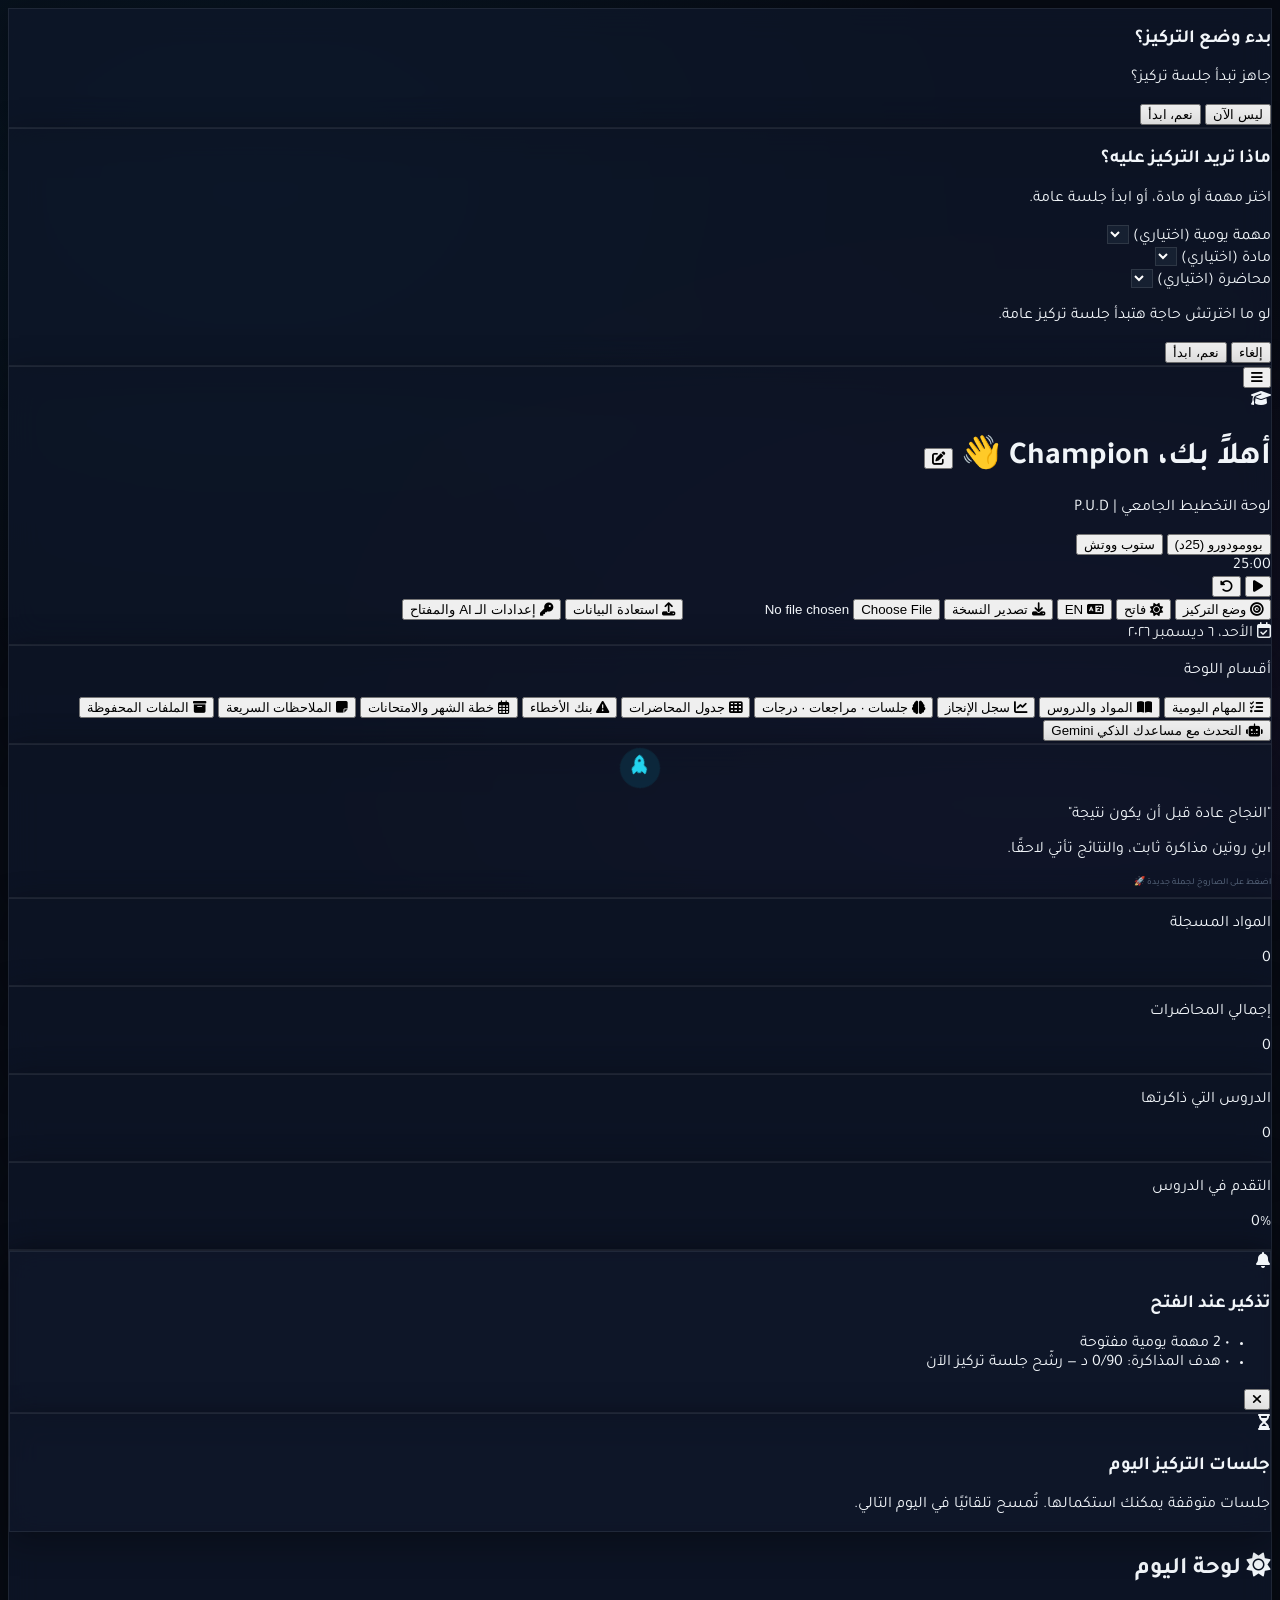
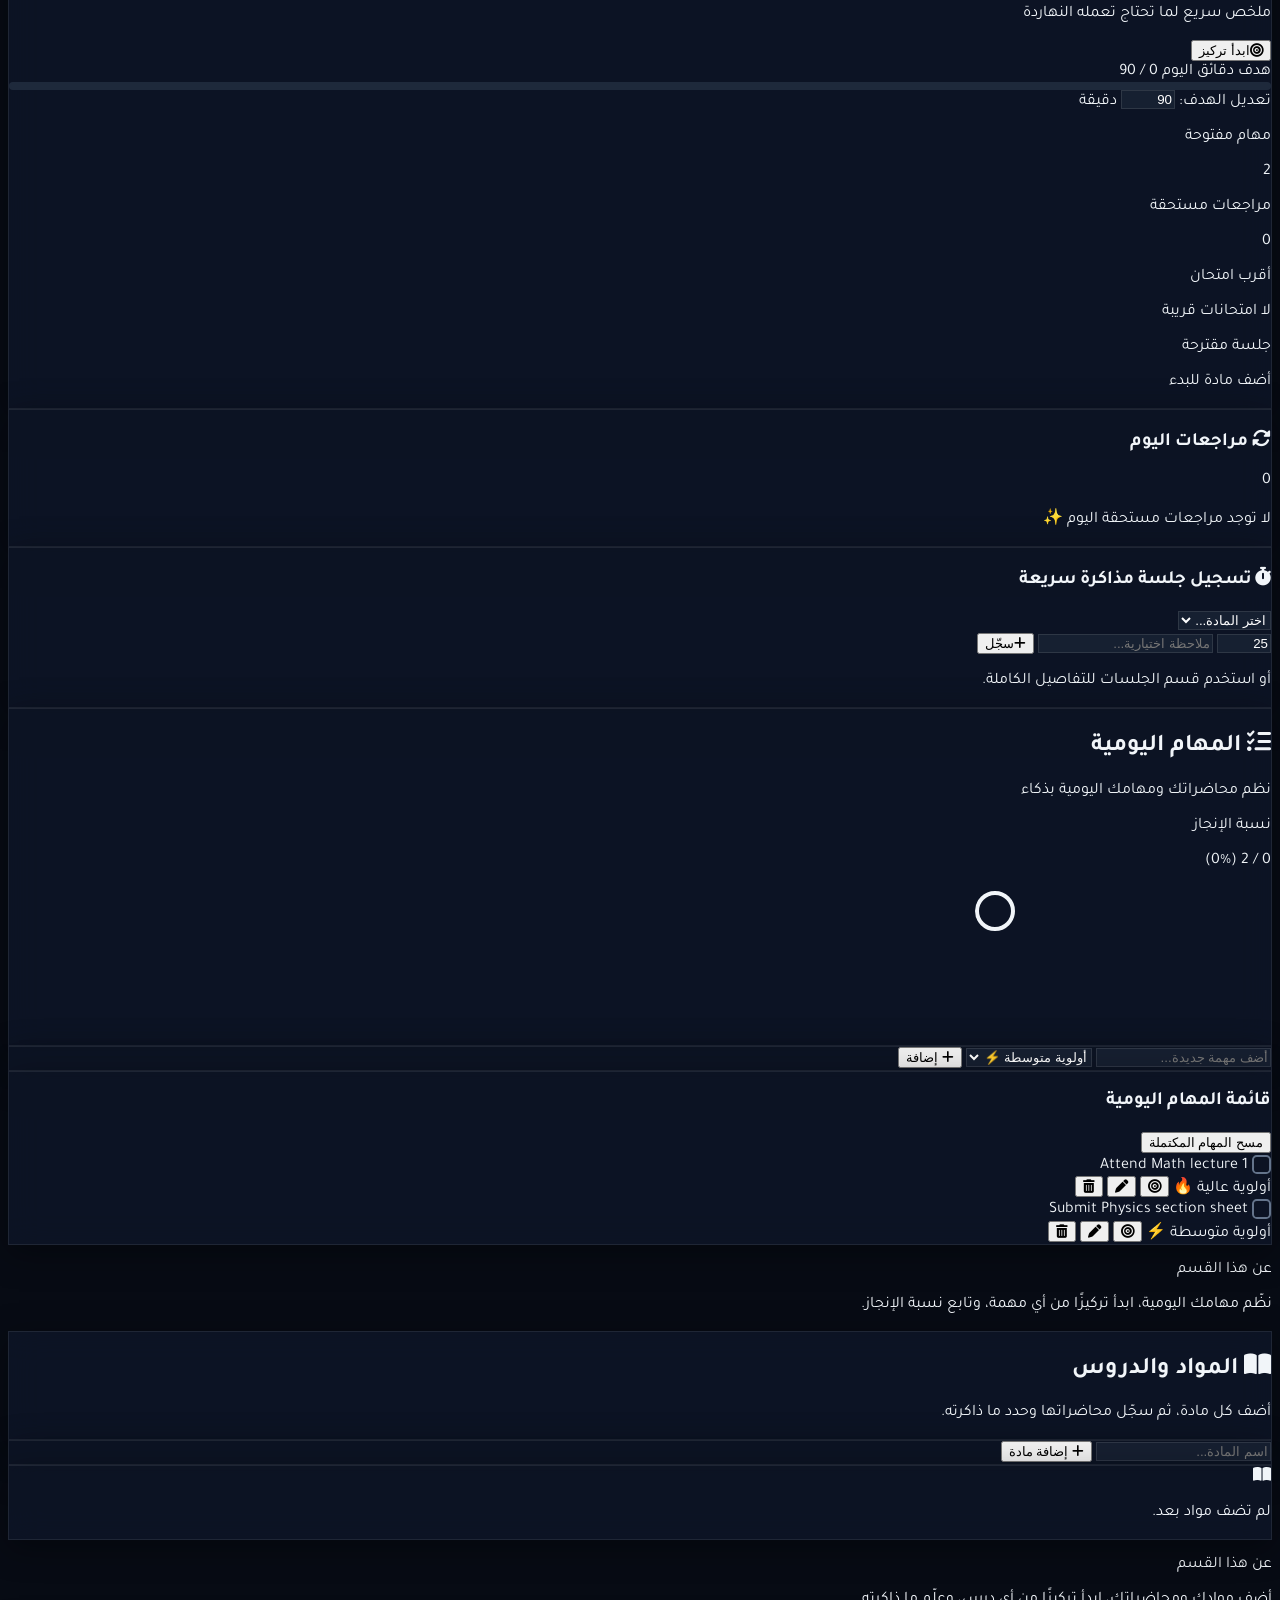
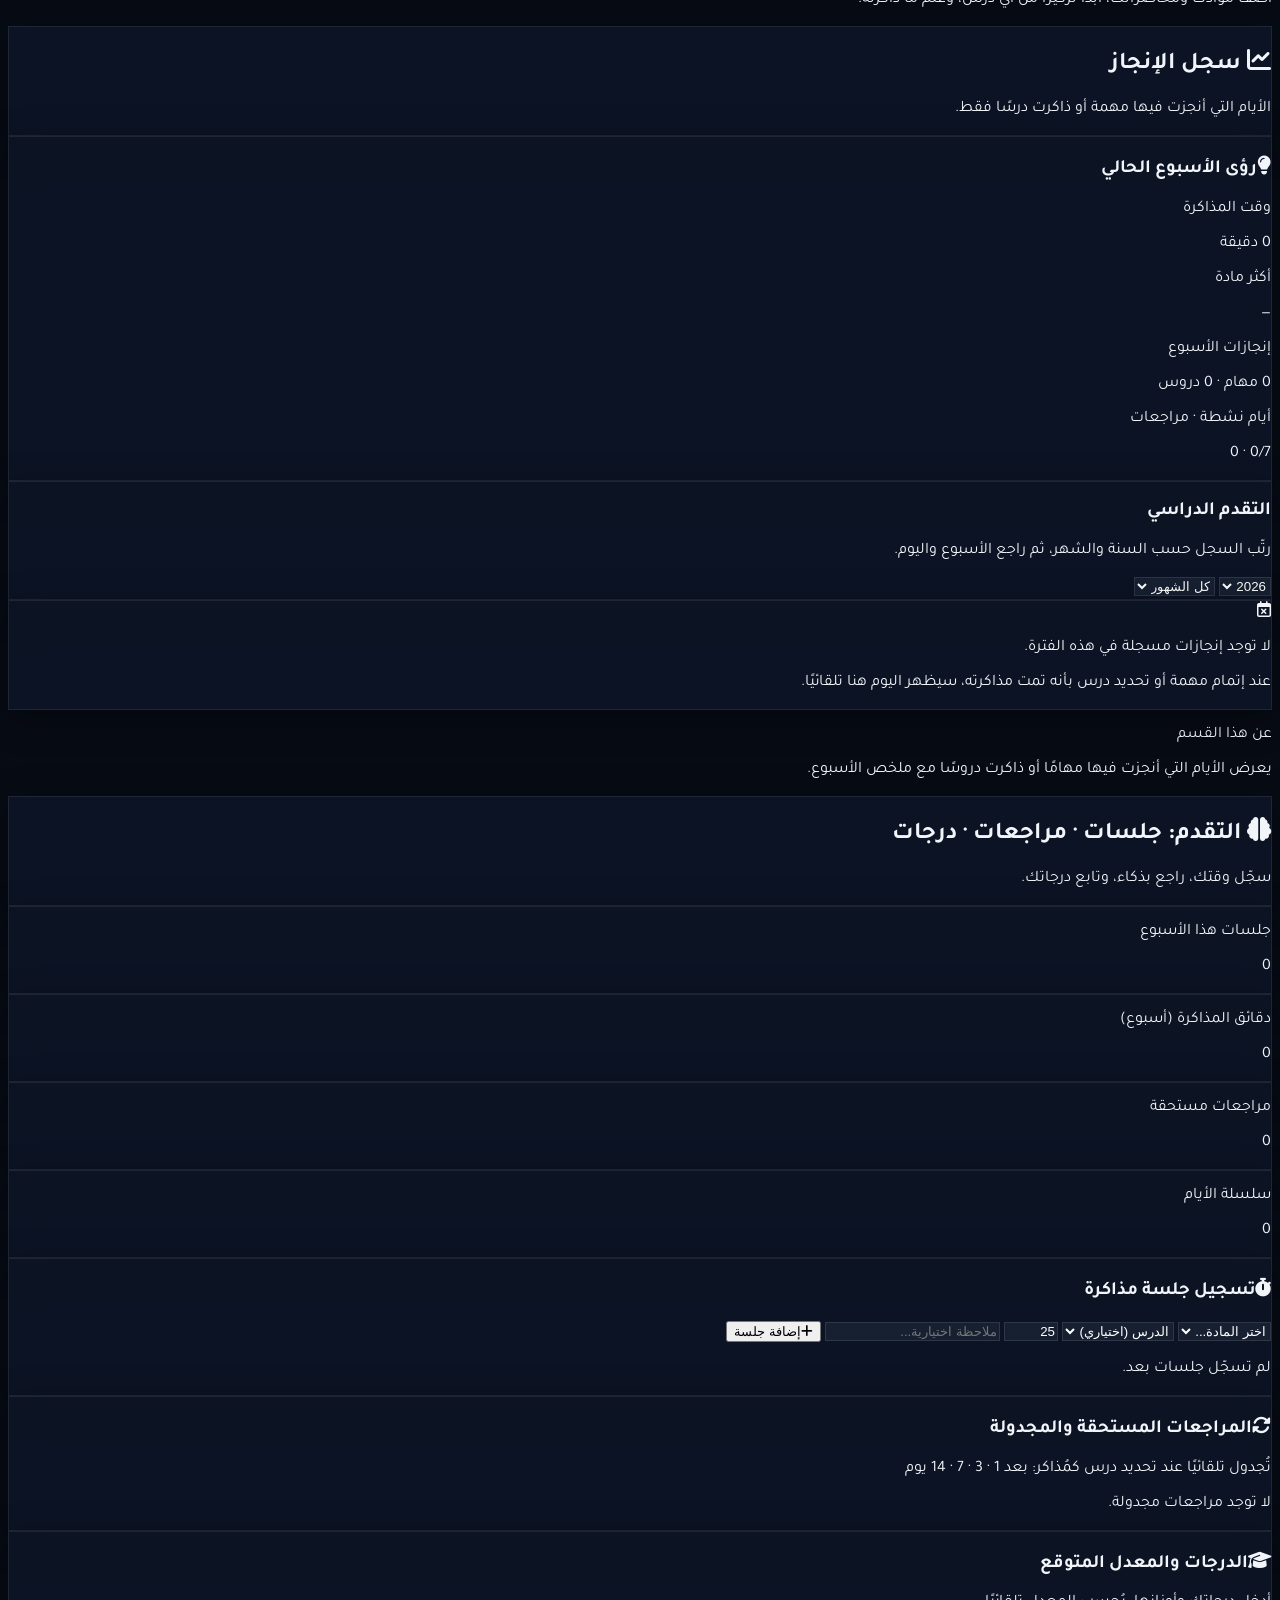
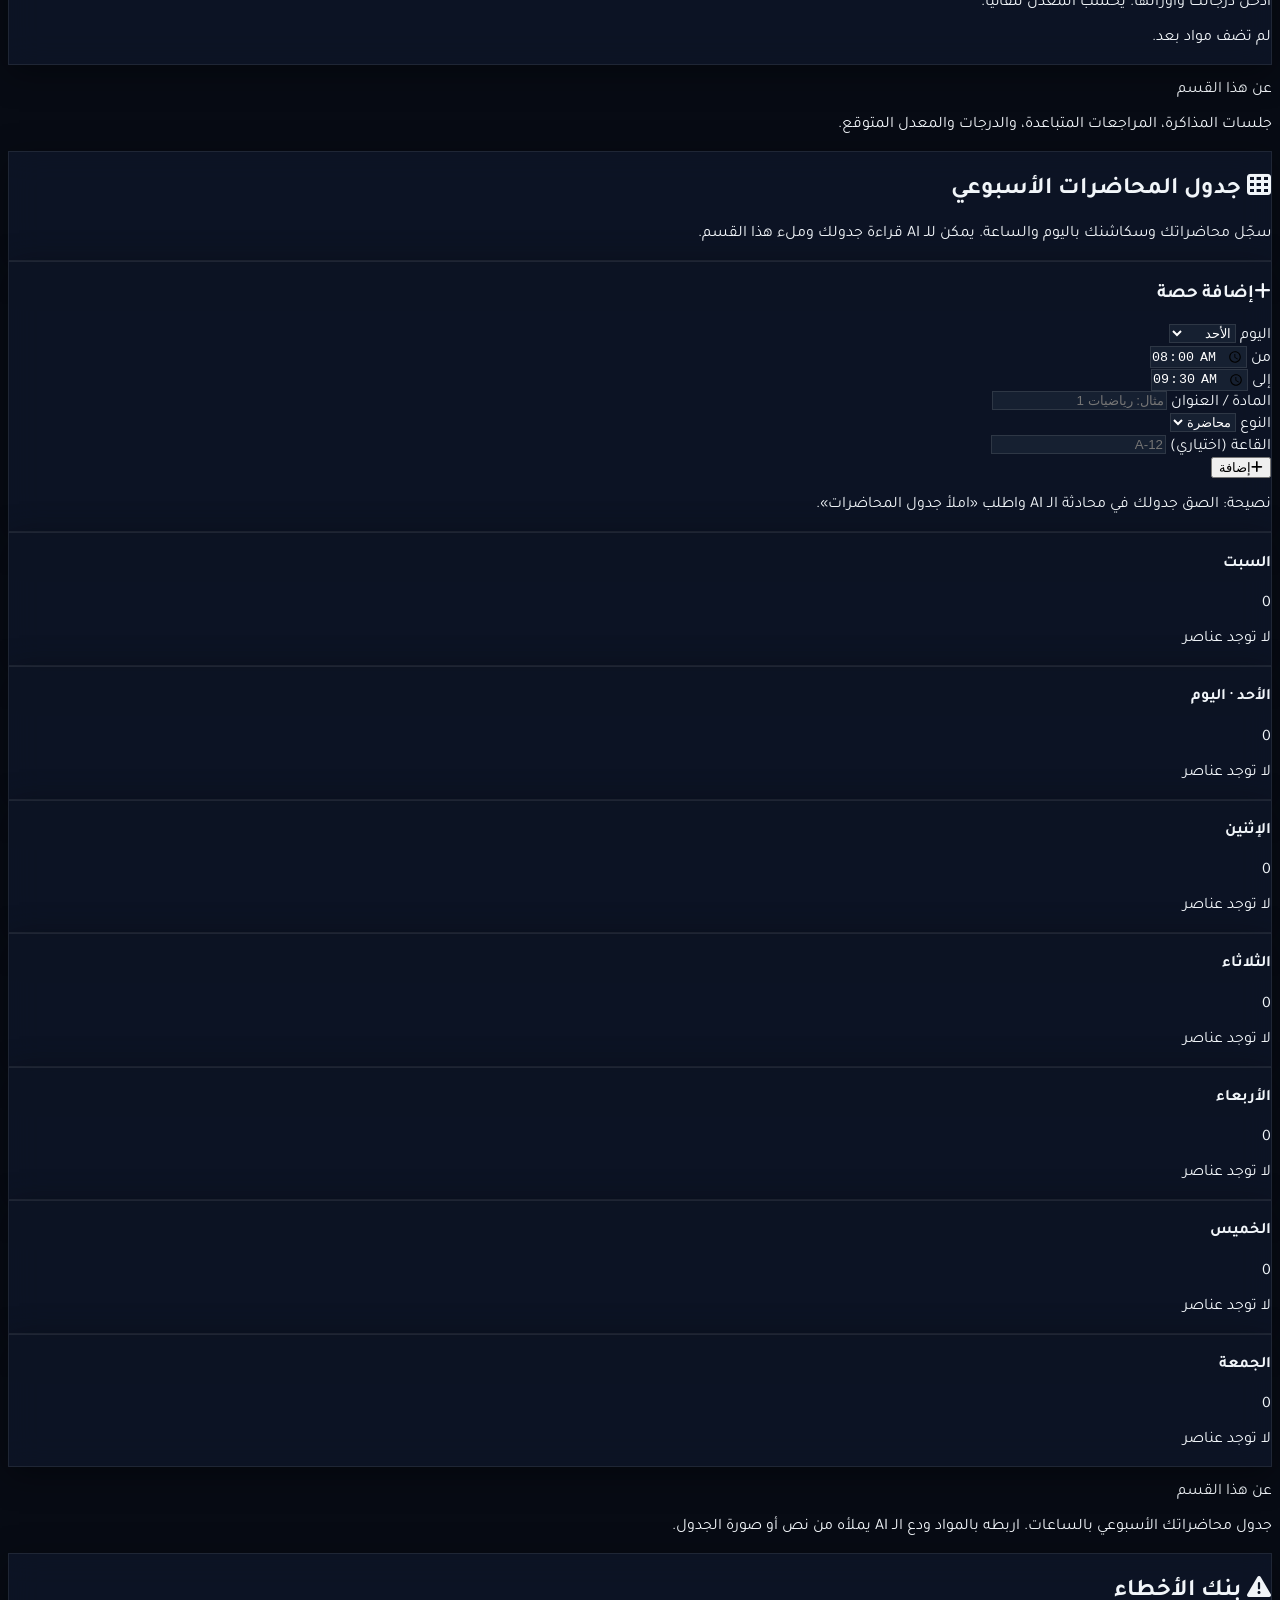
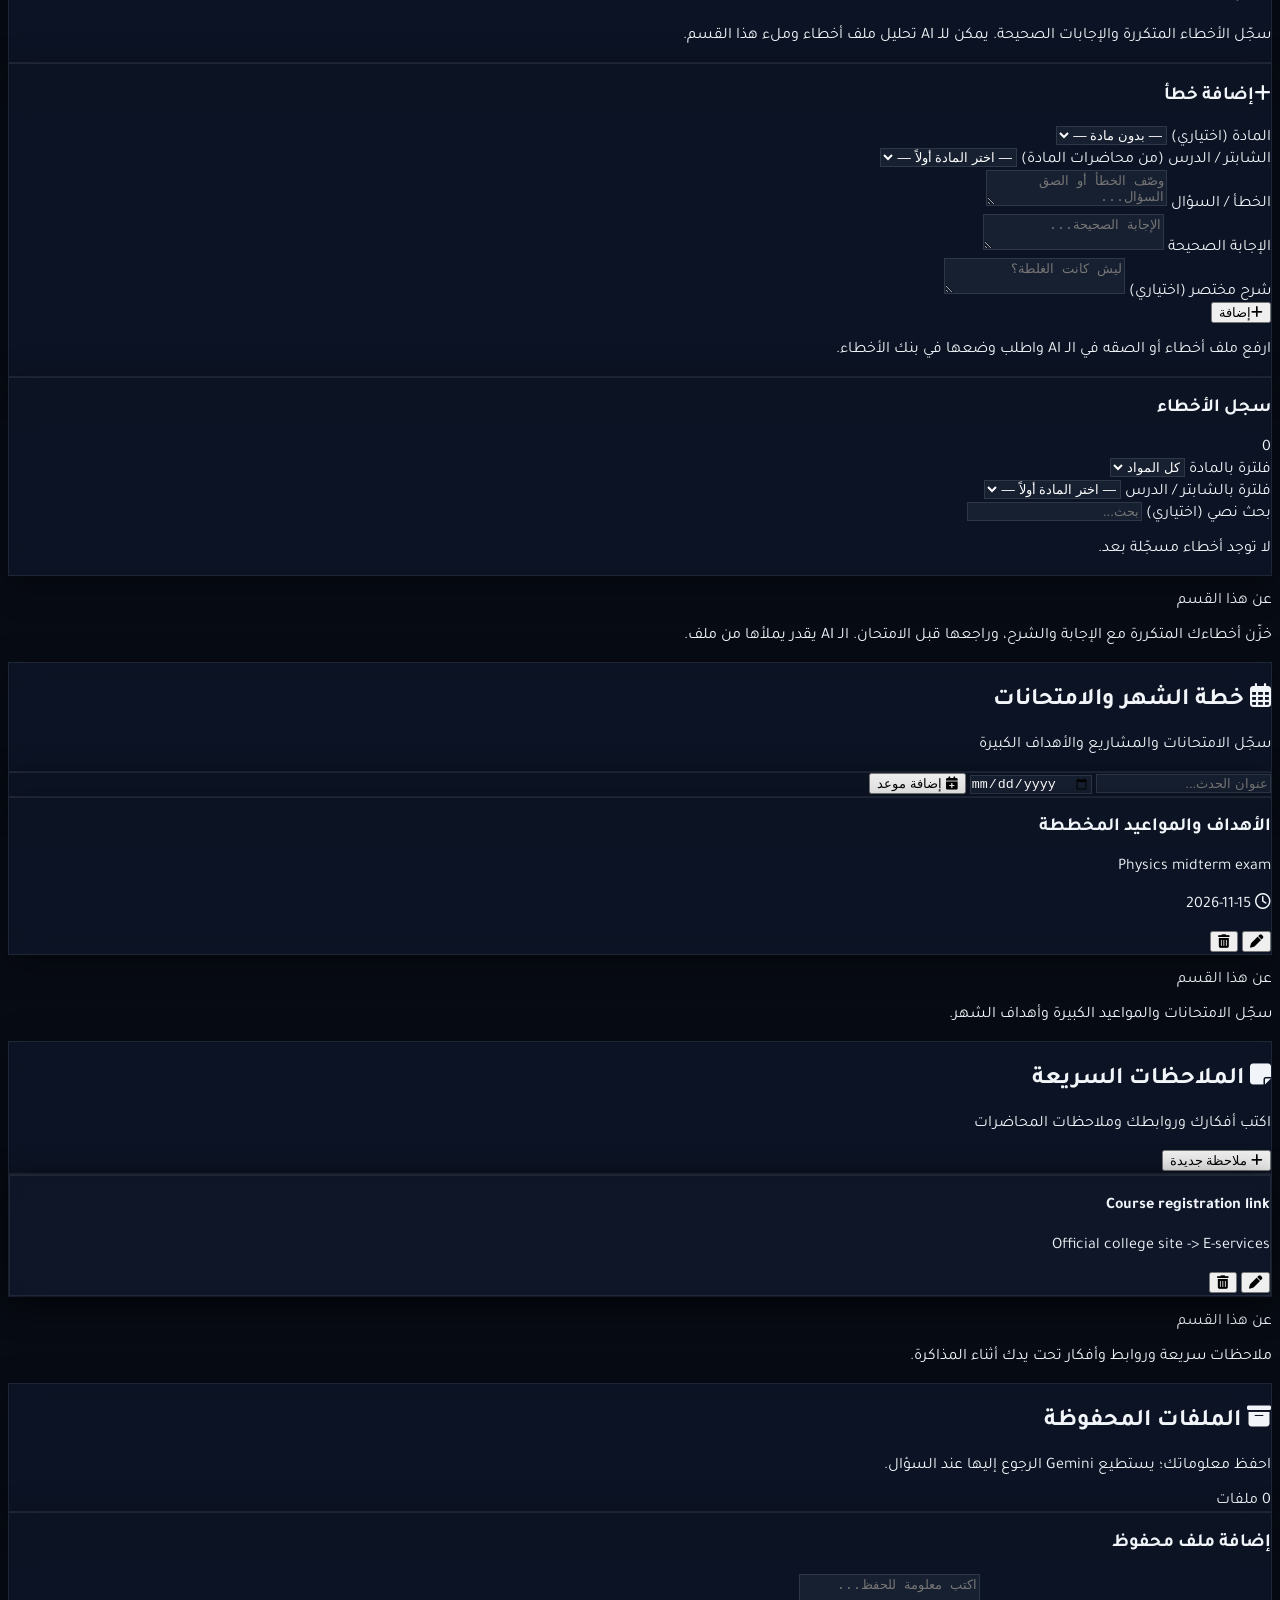
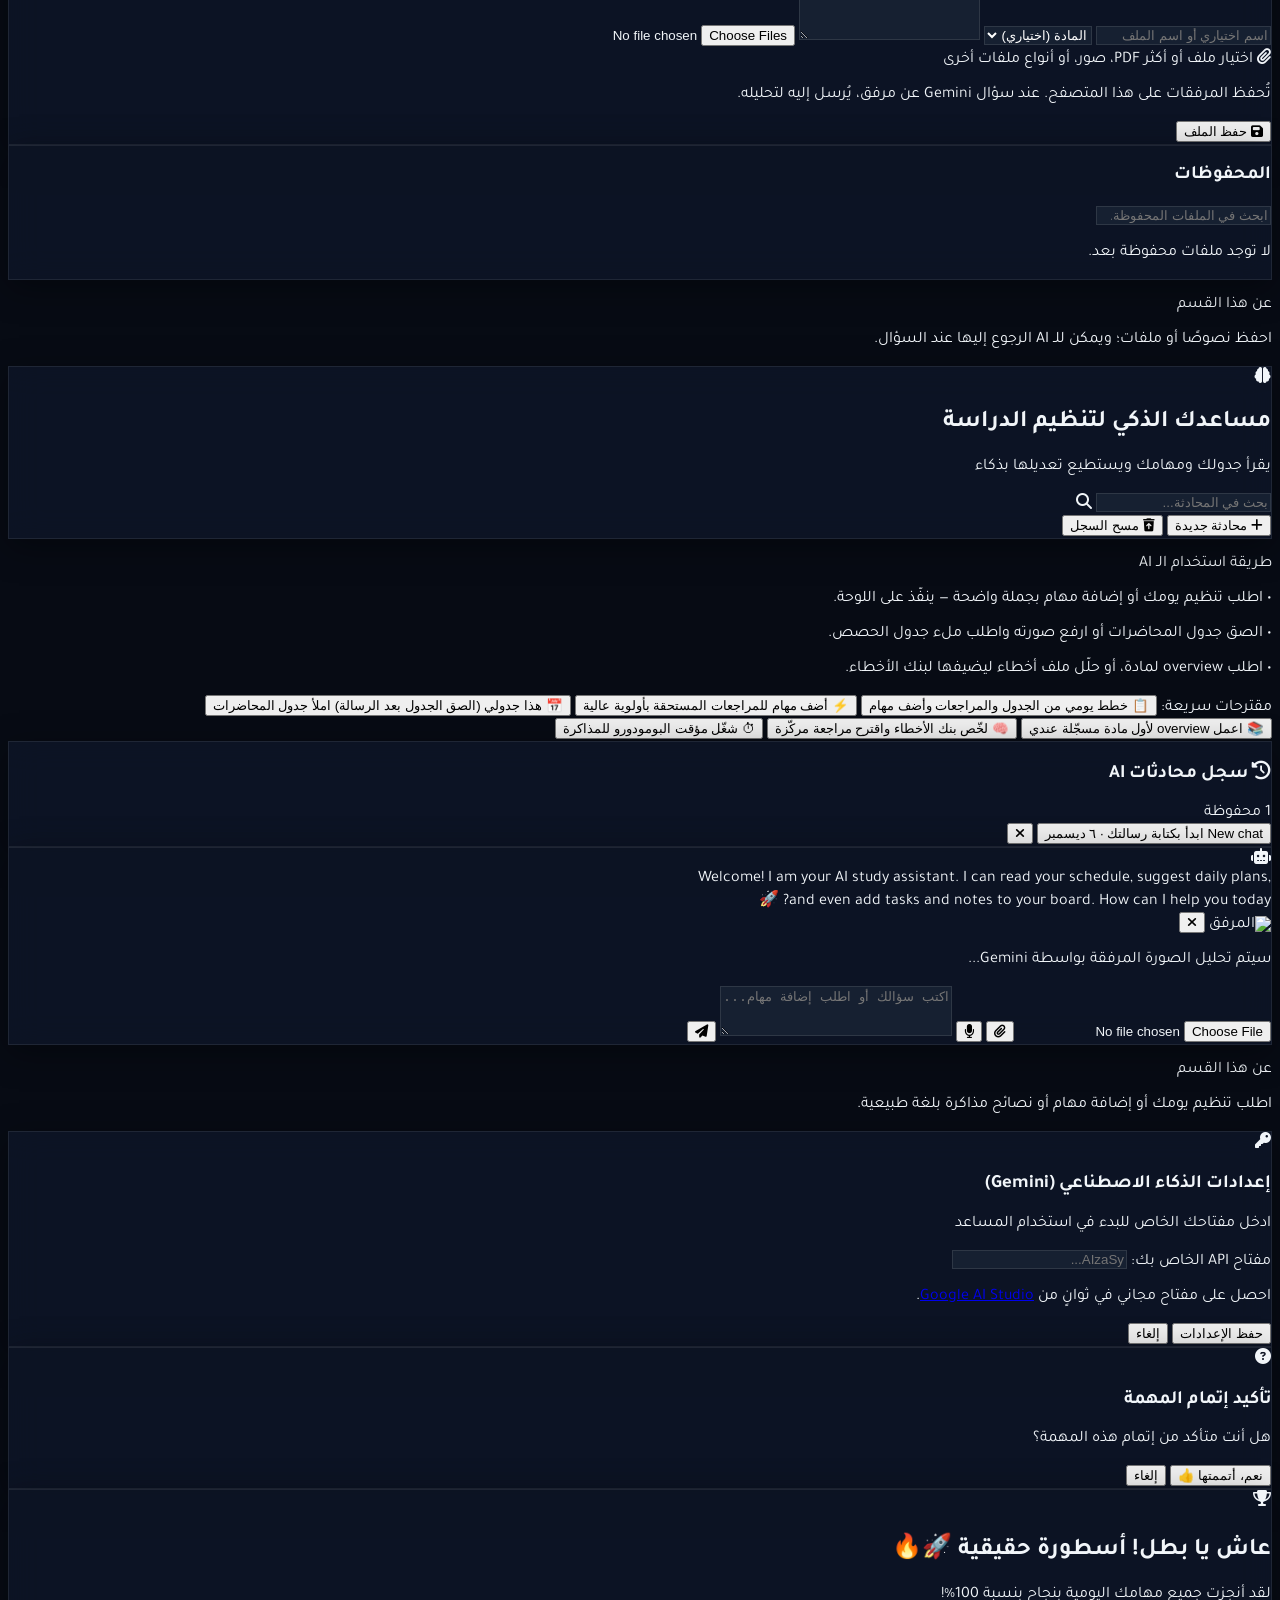
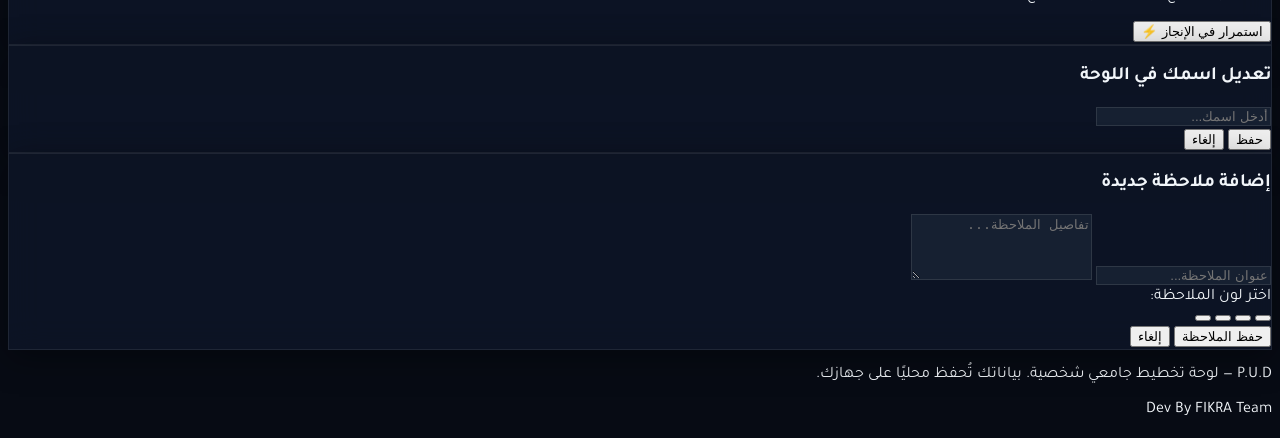
==== commit 24c76d3f: "v1" ====
--- a/index.html
+++ b/index.html
@@ -981,6 +981,7 @@
     <script src="script_main.js"> </script>
     <footer class="border-t border-slate-800/60 mt-8 py-5 px-4 lg:px-8">
         <p class="text-xs text-slate-400 text-center" data-i18n-static="footer_about">P.U.D — لوحة تخطيط جامعي شخصية. بياناتك تُحفظ محليًا على جهازك.</p>
+        <p class="text-xs text-slate-400 text-center" >Dev By FIKRA Team</p>
     </footer>
 </body>
 </html>
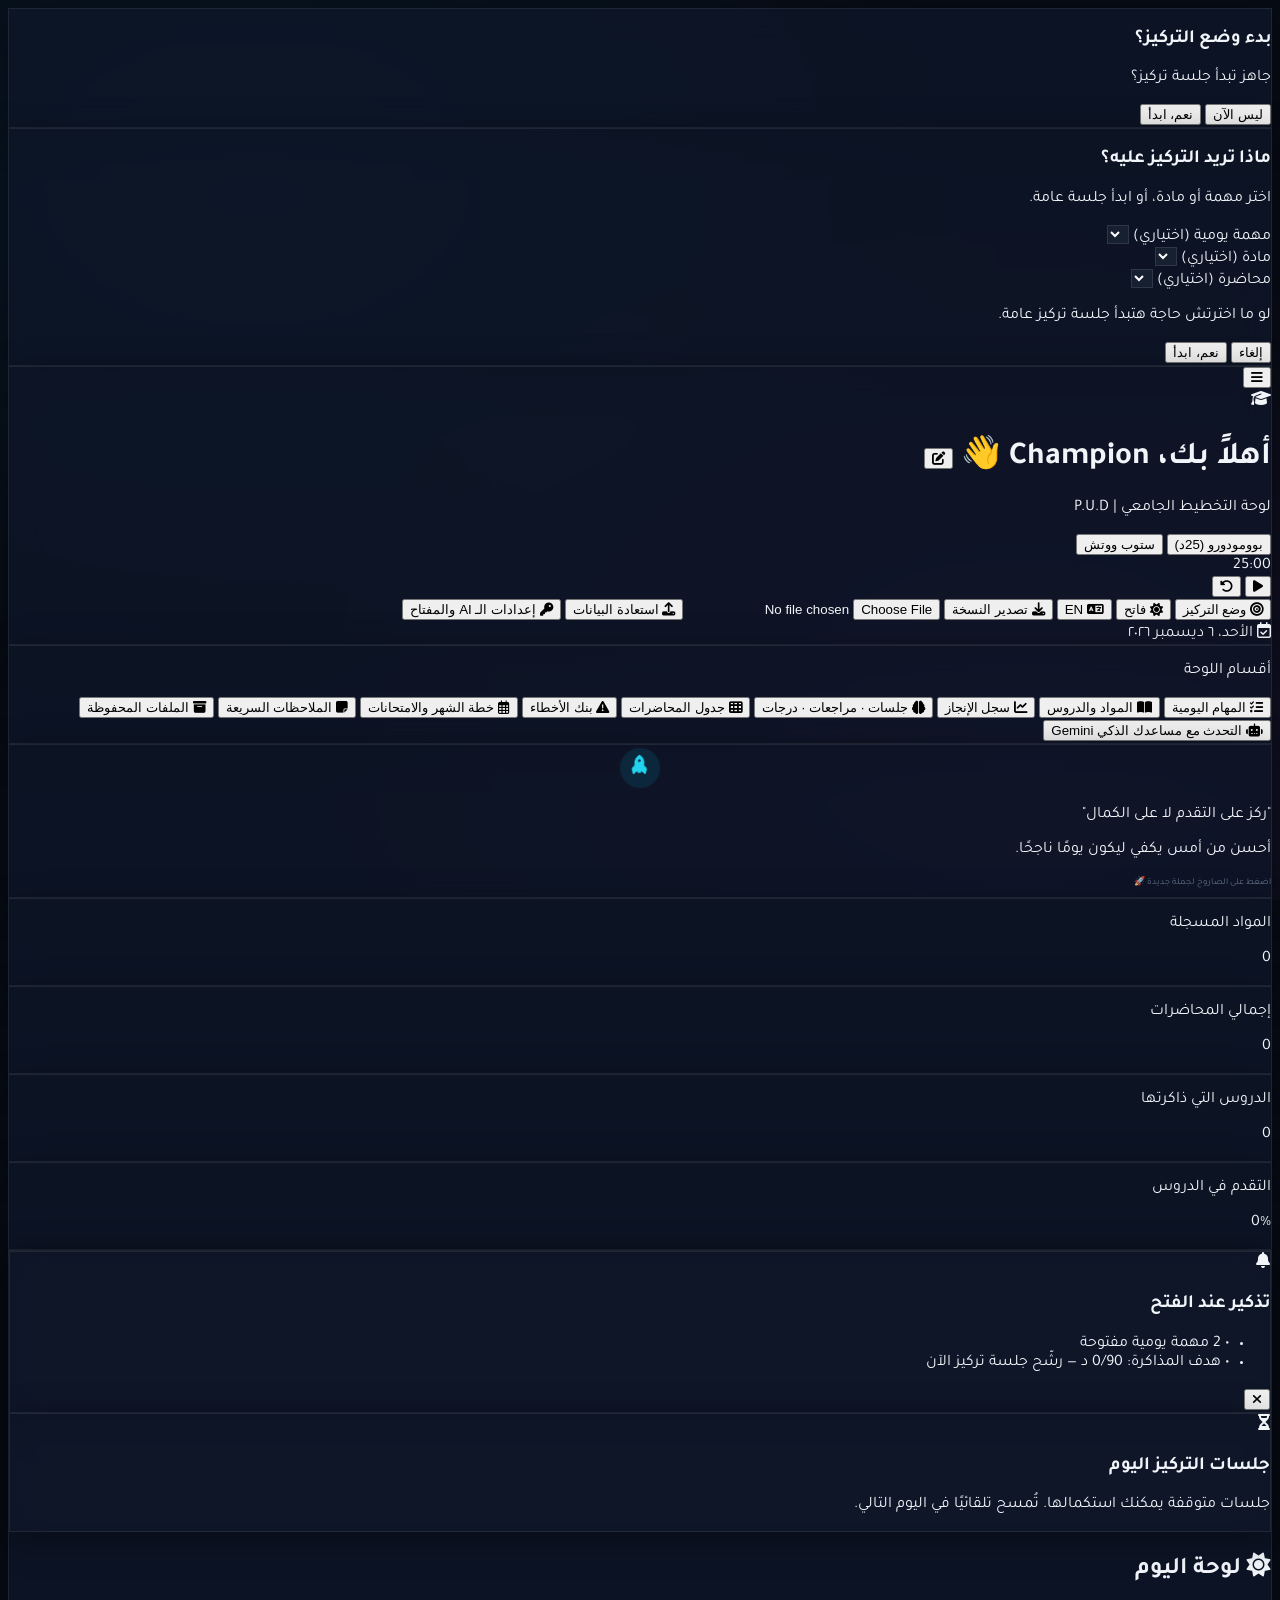
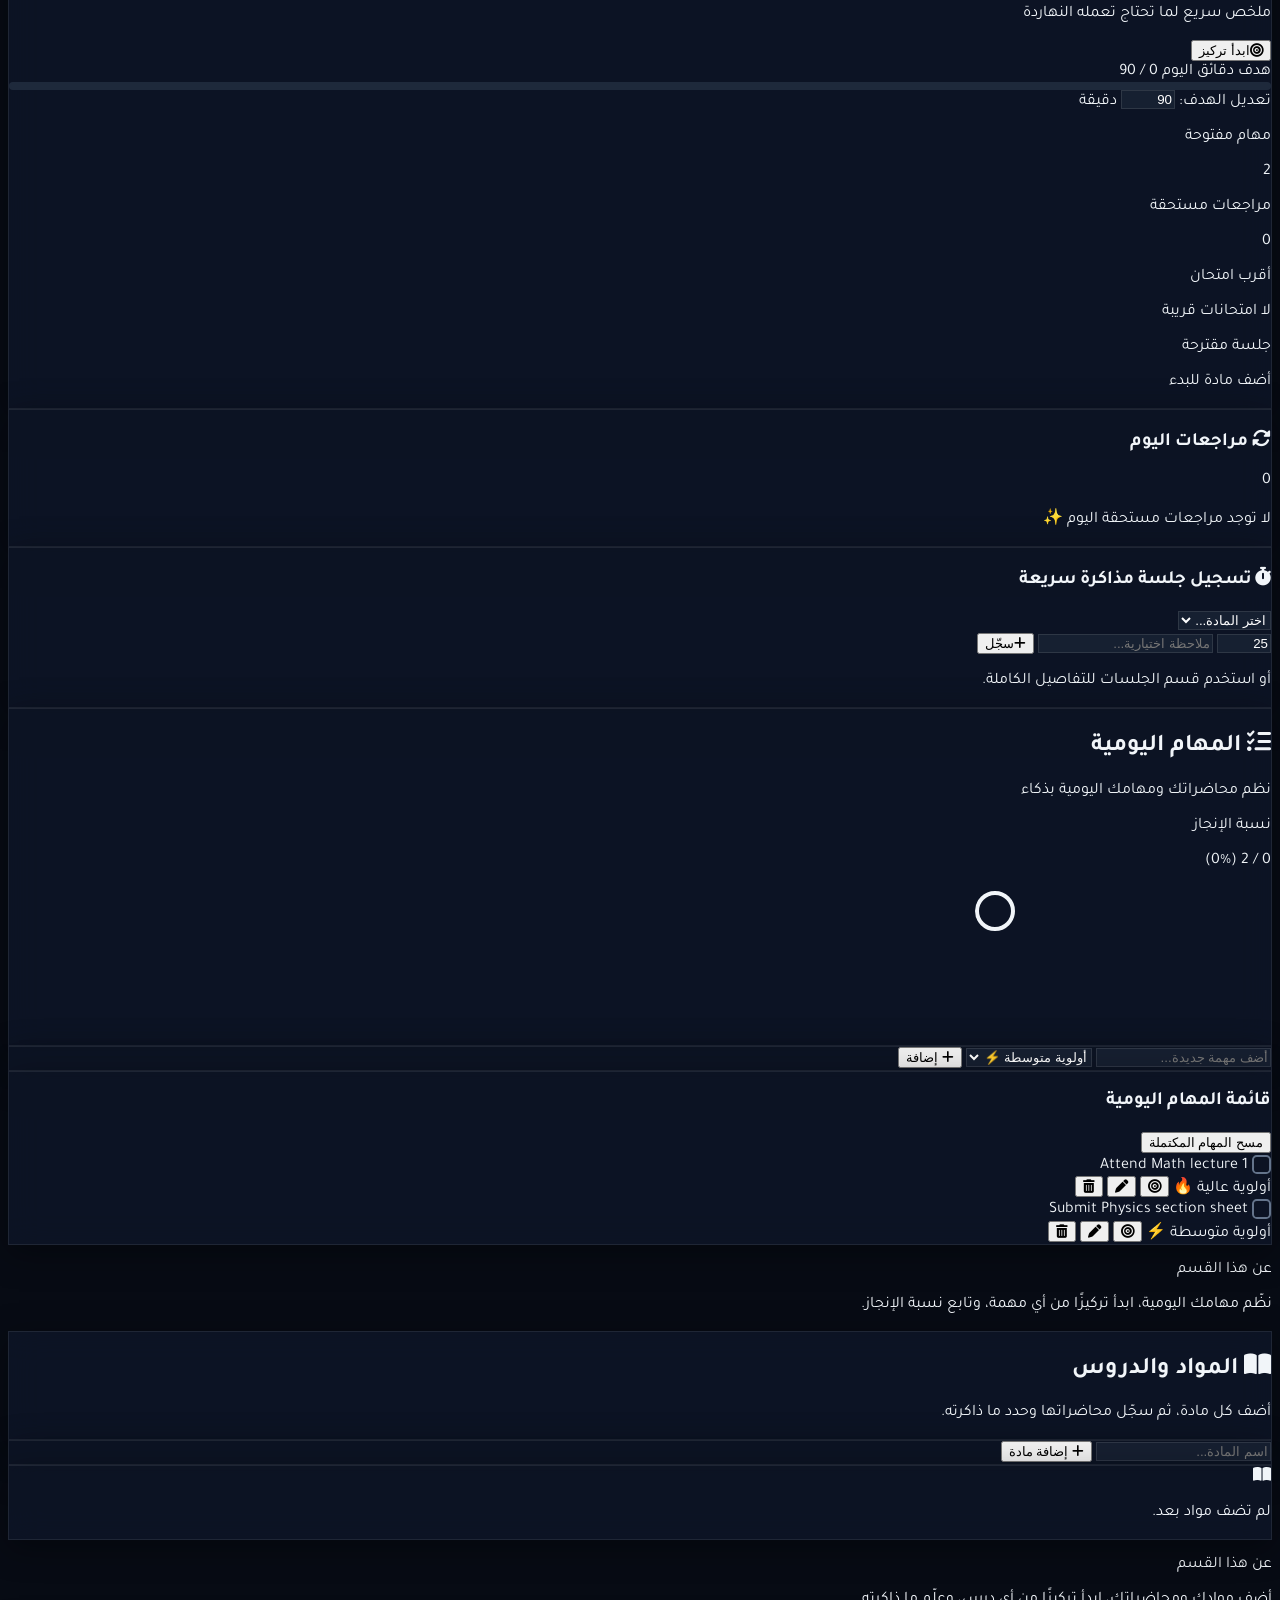
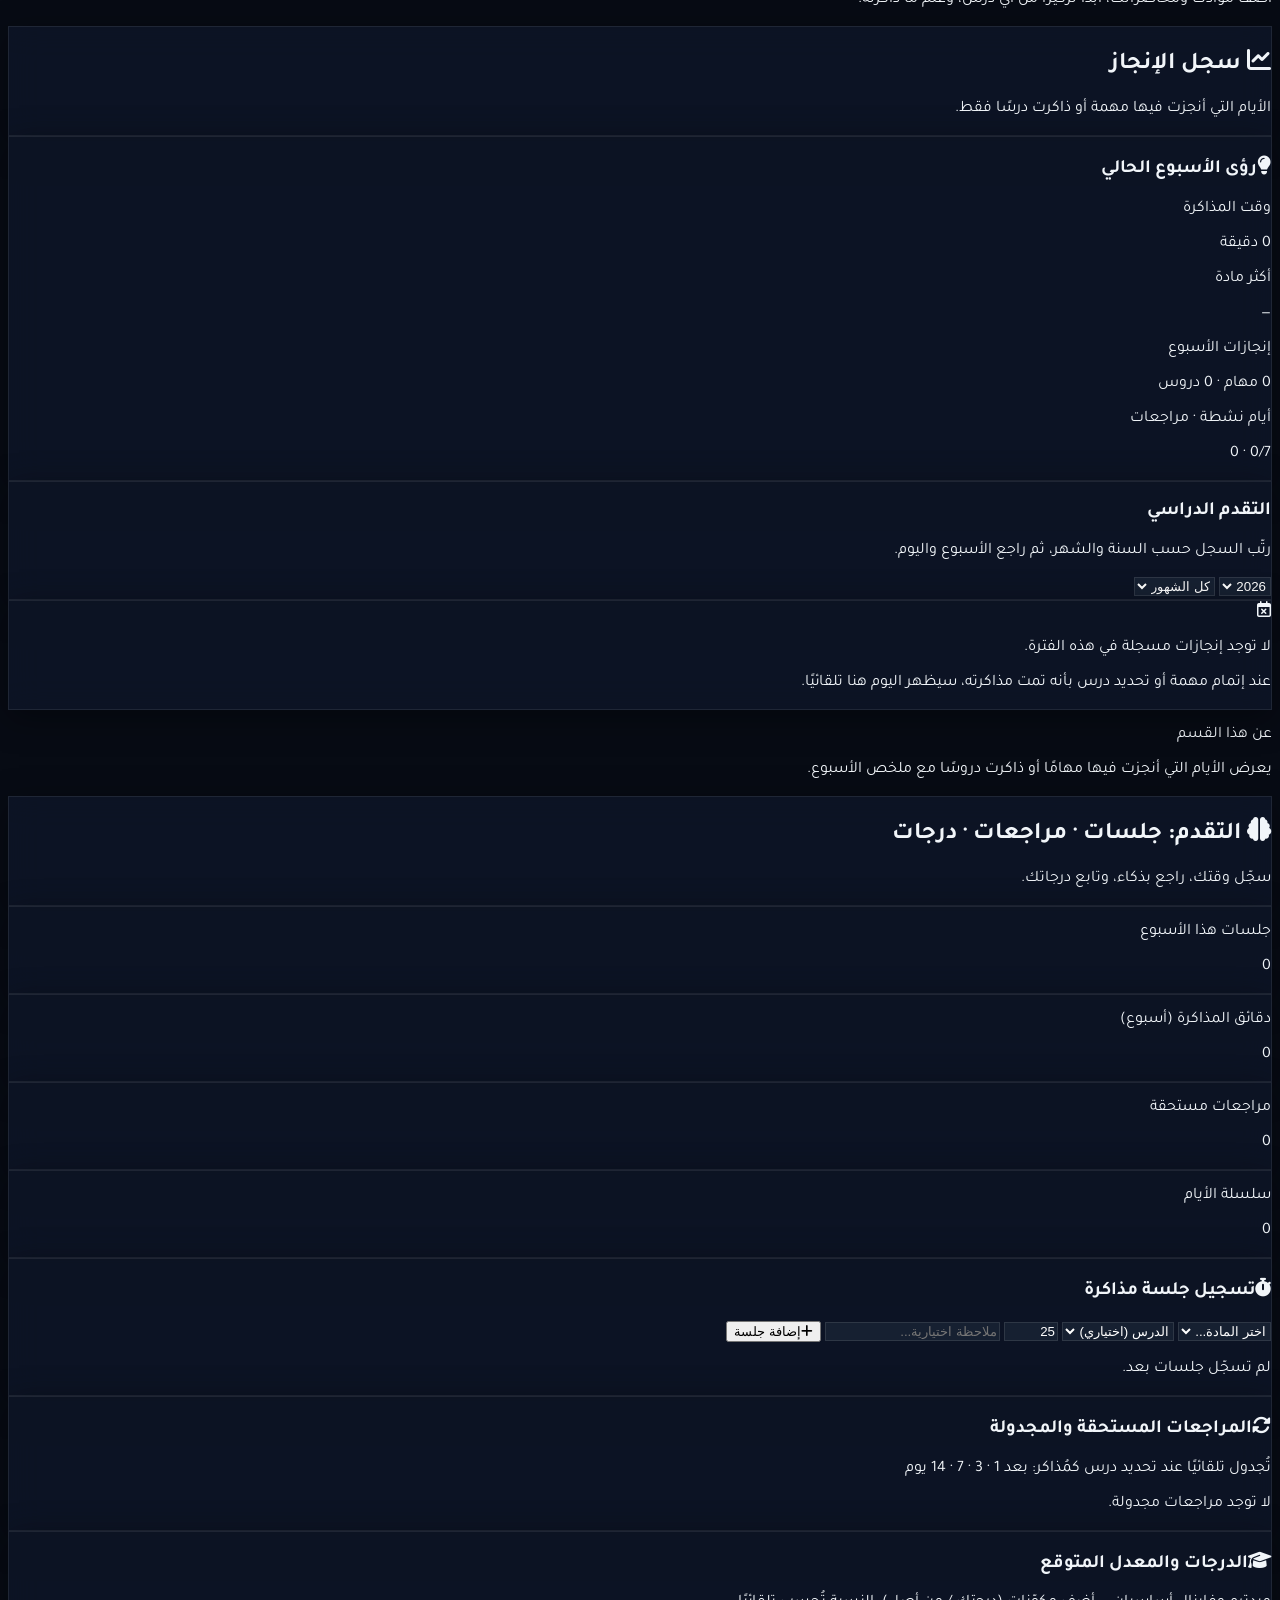
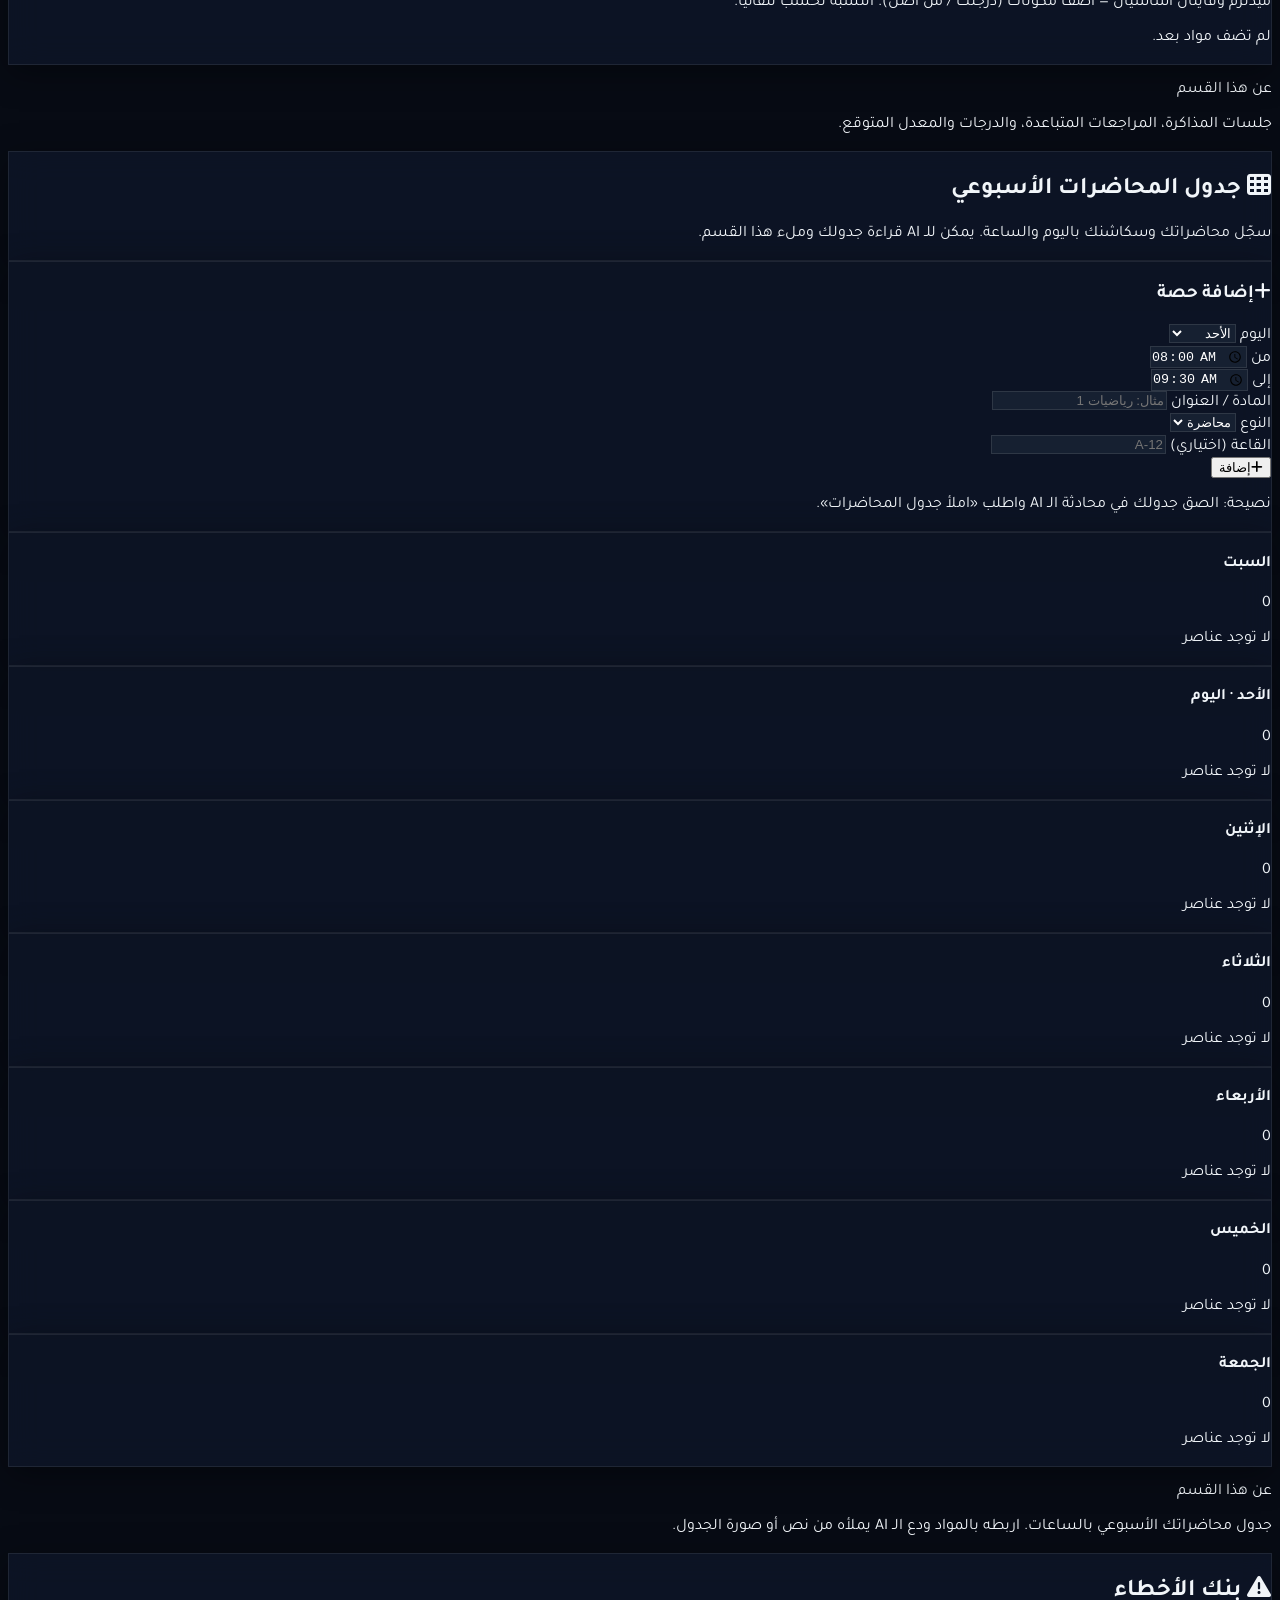
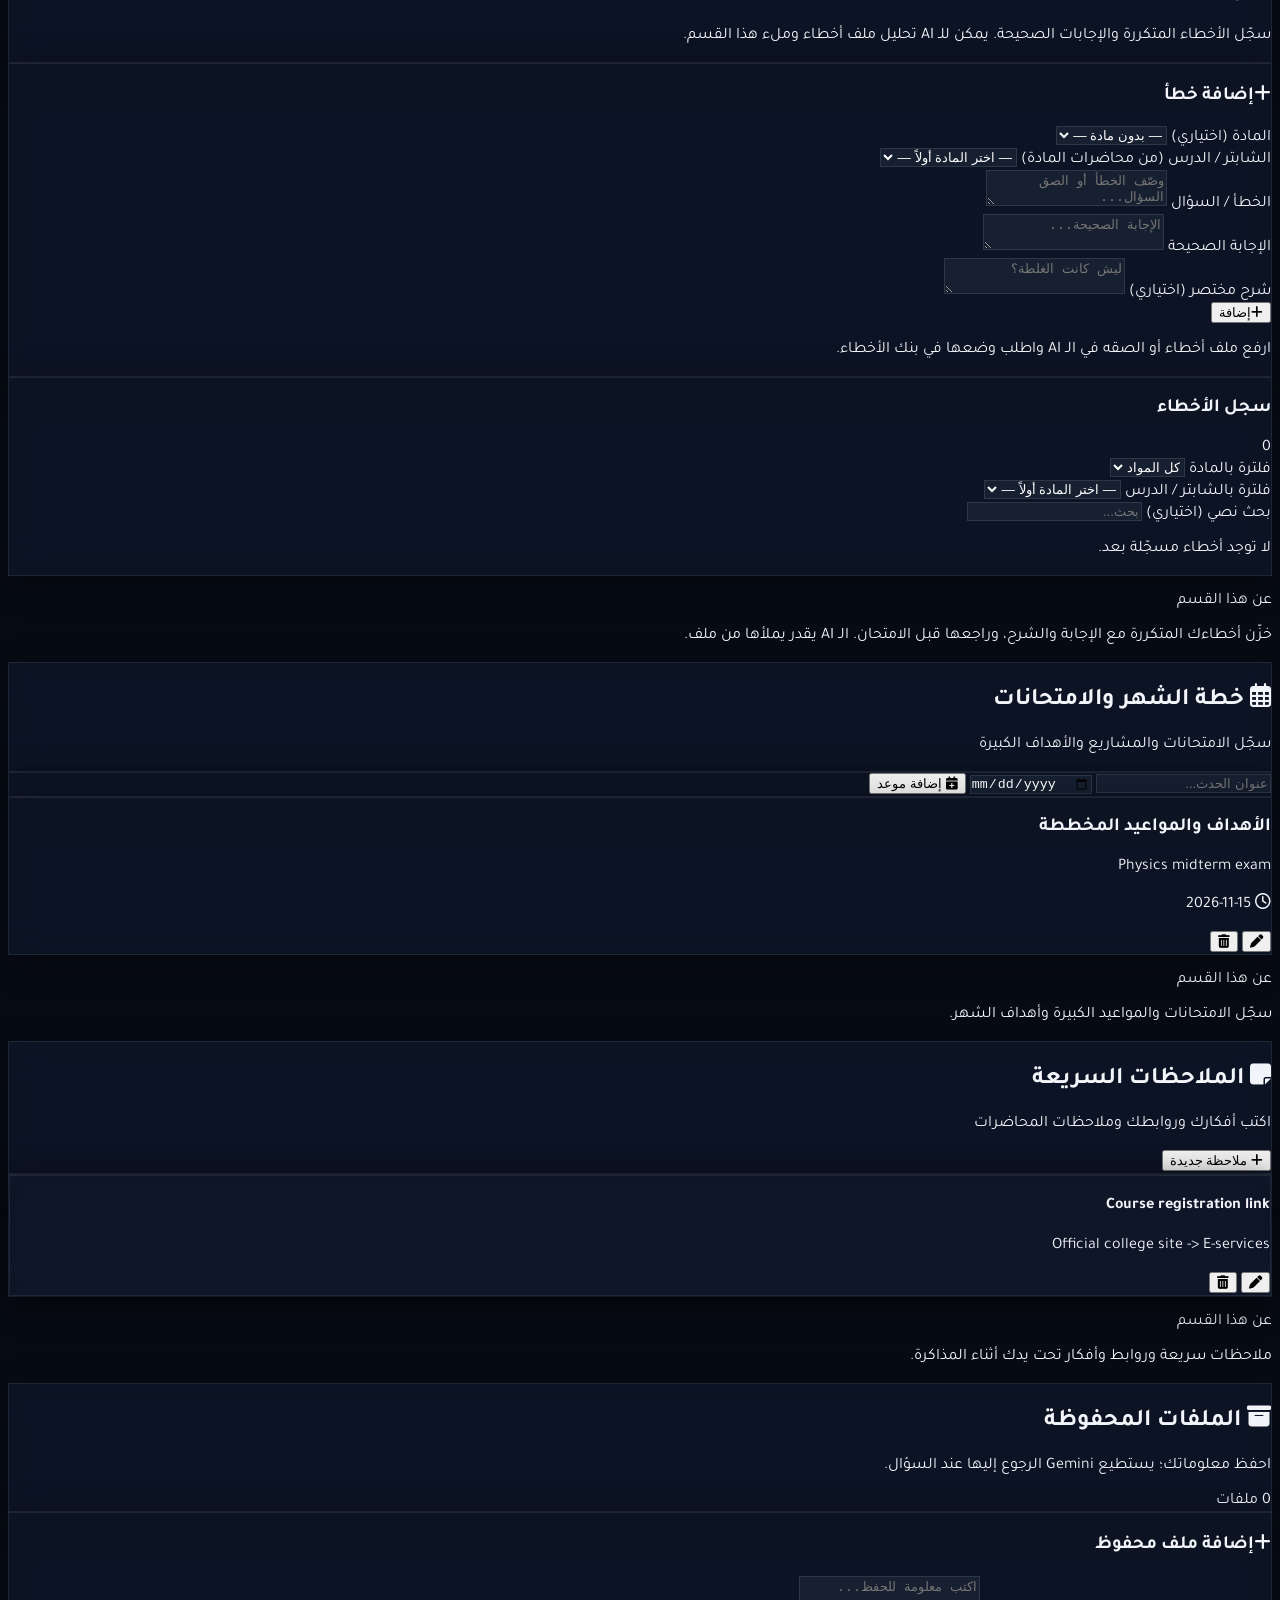
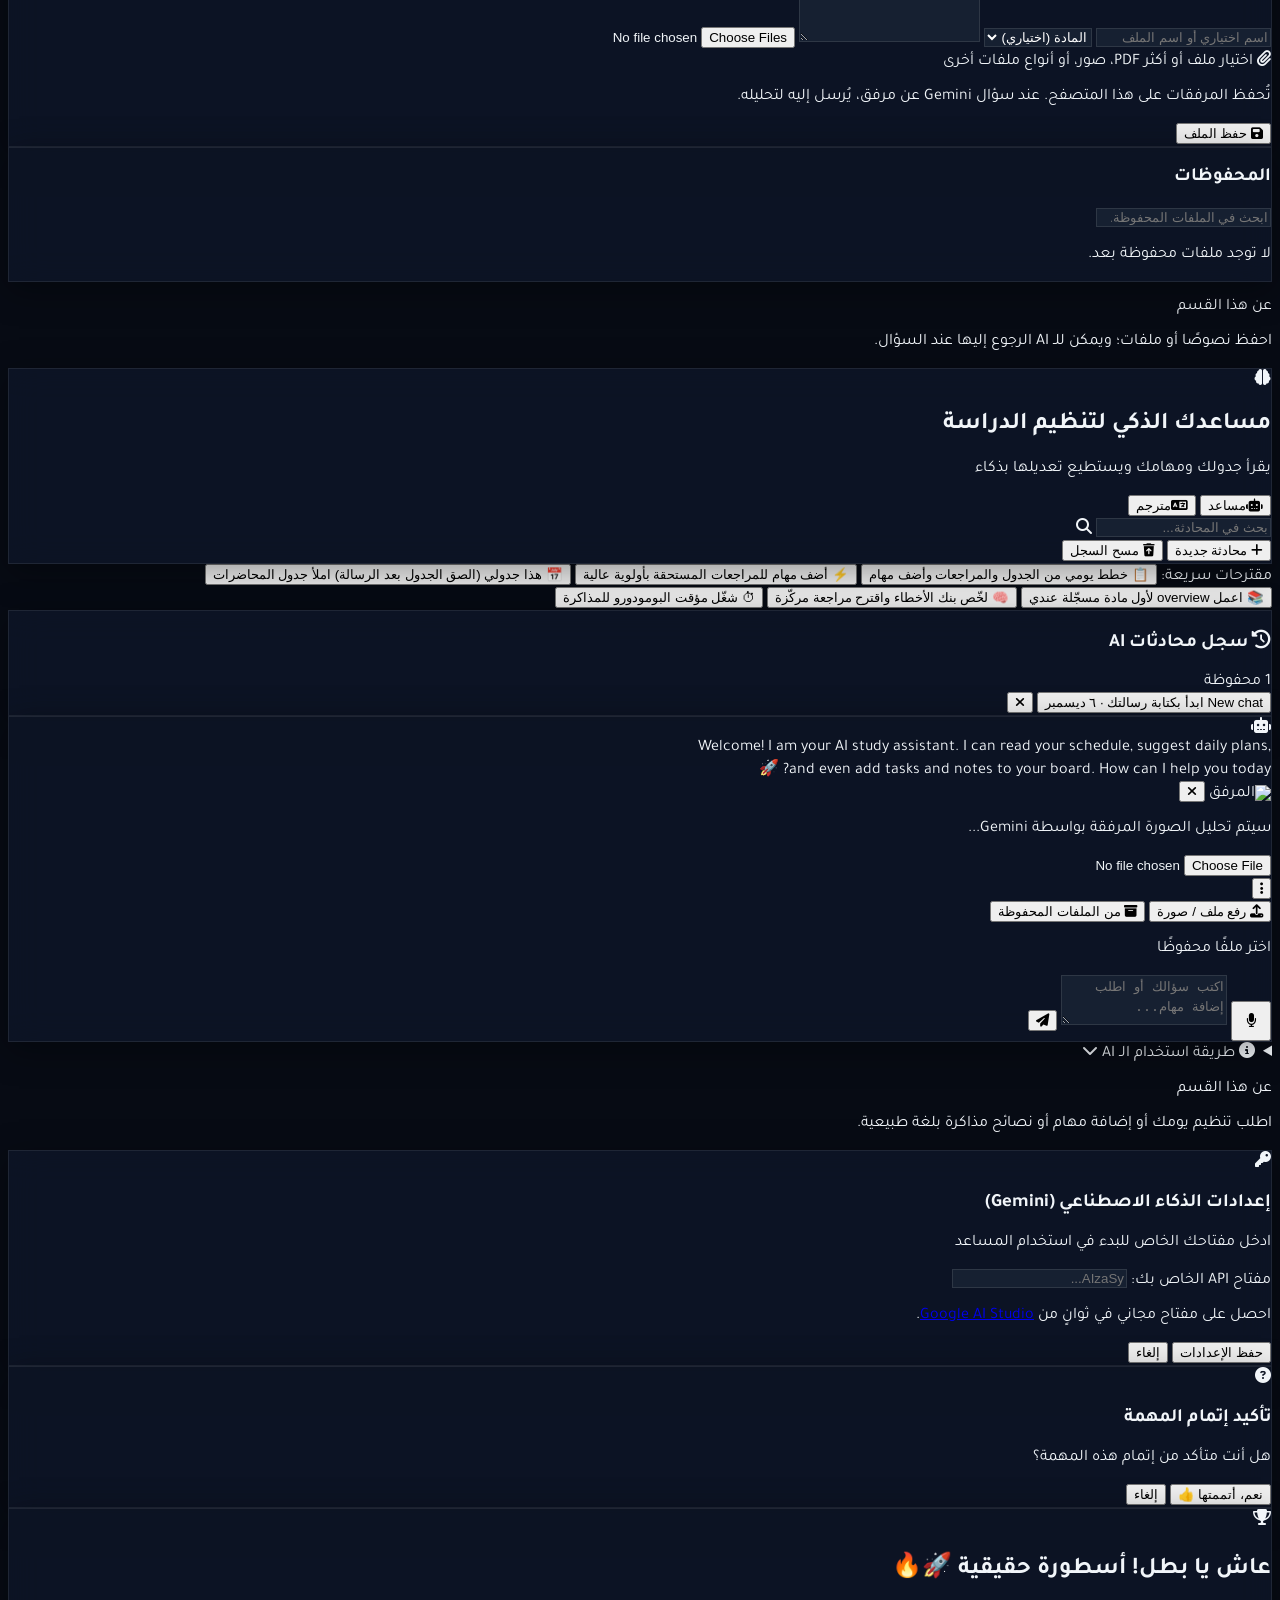
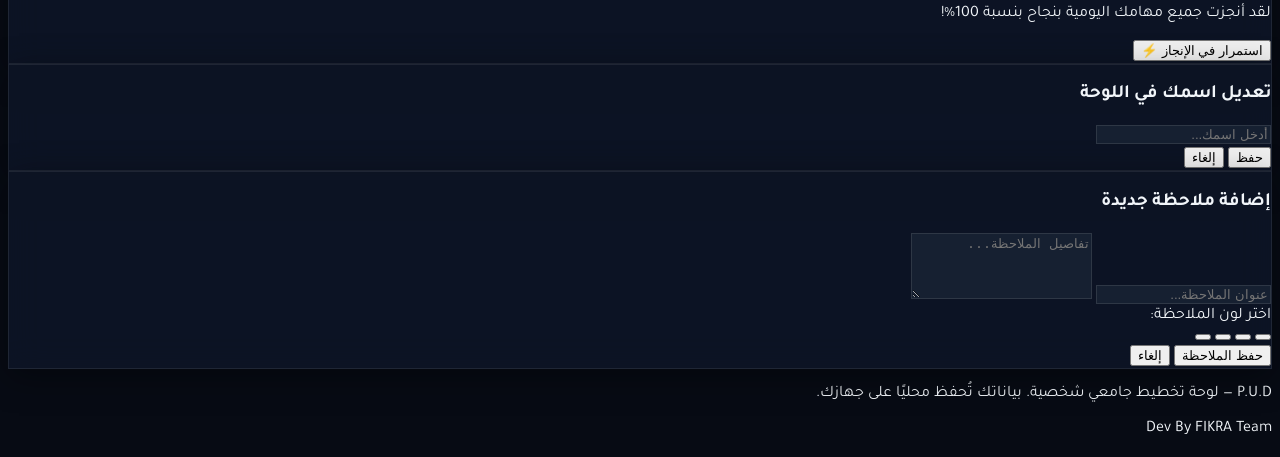
==== commit 052663c3: "v1.3" ====
--- a/index.html
+++ b/index.html
@@ -530,7 +530,7 @@
 
                 <div class="glass-panel rounded-2xl p-5 border border-slate-800 space-y-4">
                     <h3 class="text-sm font-bold text-amber-300 flex items-center gap-2"><i class="fa-solid fa-graduation-cap"></i><span data-i18n="grades_title">الدرجات والمعدل المتوقع</span></h3>
-                    <p class="text-[11px] text-slate-500"><span data-i18n="grades_sub">أدخل درجاتك وأوزانها. يُحسب المعدل تلقائيًا.</span></p>
+                    <p class="text-[11px] text-slate-500"><span data-i18n="grades_sub">ميدترم وفاينال أساسيان — درجتك ومن أصل كل مكوّن. النسبة تُحسب تلقائيًا.</span></p>
                     <div id="gradesList" class="grid grid-cols-1 xl:grid-cols-2 gap-4"></div>
                 </div>
             
@@ -741,8 +741,8 @@
                     <span id="savedFilesCount" class="px-3 py-1.5 rounded-xl bg-emerald-500/10 text-emerald-300 border border-emerald-500/20 text-xs font-bold">0 ملفات</span>
                 </div>
 
-                <div class="glass-panel rounded-2xl p-5 border border-slate-800 space-y-4">
-                    <h3 class="text-sm font-bold text-slate-200"><span data-i18n="add_saved_file">إضافة ملف محفوظ</span></h3>
+                <div class="glass-panel rounded-2xl p-5 border border-emerald-500/15 space-y-4">
+                    <h3 class="text-sm font-bold text-emerald-300 flex items-center gap-2"><i class="fa-solid fa-plus"></i><span data-i18n="add_saved_file">إضافة ملف محفوظ</span></h3>
                     <form id="savedFileForm" class="space-y-3">
                         <input type="text" id="savedFileTitleInput" placeholder="Optional name — or the uploaded file name is used" data-i18n-placeholder="ph_saved_title" class="w-full glass-input px-4 py-2.5 rounded-xl text-sm" maxlength="120">
                         <select id="savedFileCourseSelect" class="w-full glass-input px-3 py-2.5 rounded-xl text-xs bg-slate-900">
@@ -781,7 +781,7 @@
                 </div>
 </section>
 
-            <section id="tab-ai-chat" class="tab-content space-y-4 hidden">
+            <section id="tab-ai-chat" class="tab-content space-y-3 hidden">
                 <div class="glass-panel rounded-2xl p-4 border border-slate-800 flex flex-wrap items-center justify-between gap-3">
                     <div class="flex items-center gap-3">
                         <div class="w-10 h-10 rounded-xl bg-gradient-to-tr from-cyan-400 to-indigo-500 flex items-center justify-center text-slate-950 font-bold shadow-lg shadow-cyan-500/20">
@@ -796,7 +796,15 @@
                         </div>
                     </div>
 
-                    <div class="flex items-center gap-2 w-full sm:w-auto">
+                    <div class="flex items-center gap-2 w-full sm:w-auto flex-wrap justify-end">
+                        <div class="flex p-0.5 rounded-xl bg-slate-900/80 border border-slate-700/60 text-[11px] font-bold shrink-0">
+                            <button type="button" id="aiModeAssistantBtn" class="ai-mode-btn px-3 py-1.5 rounded-lg bg-cyan-500 text-slate-950 transition-all" data-mode="assistant">
+                                <i class="fa-solid fa-robot ml-1"></i><span data-i18n-static="mode_assistant">مساعد</span>
+                            </button>
+                            <button type="button" id="aiModeTranslateBtn" class="ai-mode-btn px-3 py-1.5 rounded-lg text-slate-400 hover:text-slate-200 transition-all" data-mode="translate">
+                                <i class="fa-solid fa-language ml-1"></i><span data-i18n-static="mode_translate">مترجم</span>
+                            </button>
+                        </div>
                         <div class="relative flex-1 sm:w-48">
                             <input type="text" id="chatSearchInput" placeholder="Search conversation..." data-i18n-placeholder="ph_chat_search" class="w-full glass-input pr-8 pl-3 py-1.5 rounded-xl text-xs">
                             <i class="fa-solid fa-magnifying-glass absolute right-2.5 top-2.5 text-slate-400 text-xs"></i>
@@ -814,13 +822,6 @@
                     </div>
                 </div>
 
-                
-                        <div class="rounded-xl border border-cyan-500/20 bg-cyan-500/5 p-3 space-y-1.5 mb-2">
-                            <p class="text-[11px] font-bold text-cyan-300" data-i18n-static="ai_how_title">طريقة استخدام الـ AI</p>
-                            <p class="text-[11px] text-slate-400" data-i18n-static="ai_how_1">• اطلب تنظيم يومك أو إضافة مهام بجملة واضحة — ينفّذ على اللوحة.</p>
-                            <p class="text-[11px] text-slate-400" data-i18n-static="ai_how_2">• الصق جدول المحاضرات أو ارفع صورته واطلب ملء جدول الحصص.</p>
-                            <p class="text-[11px] text-slate-400" data-i18n-static="ai_how_3">• اطلب overview لمادة، أو حلّل ملف أخطاء ليضيفها لبنك الأخطاء.</p>
-                        </div>
 <div class="flex items-center gap-2 overflow-x-auto pb-1 text-xs no-scrollbar">
                     <span class="text-slate-400 text-[11px] font-bold shrink-0"><span data-i18n="quick_prompts">مقترحات سريعة:</span></span>
                     
@@ -833,19 +834,19 @@
 
                 </div>
 
-                <div class="glass-panel rounded-2xl p-3 border border-slate-800">
-                    <div class="flex items-center justify-between gap-2 mb-2 px-1">
-                        <h3 class="text-xs font-bold text-slate-300 flex items-center gap-2">
-                            <i class="fa-solid fa-clock-rotate-left text-cyan-400"></i>
+                <div class="glass-panel rounded-xl px-3 py-2 border border-slate-800">
+                    <div class="flex items-center justify-between gap-2 mb-1">
+                        <h3 class="text-[11px] font-bold text-slate-400 flex items-center gap-1.5">
+                            <i class="fa-solid fa-clock-rotate-left text-cyan-400 text-[10px]"></i>
                             <span data-i18n="ai_history">سجل محادثات AI</span>
                         </h3>
                         <span id="aiConversationCount" class="text-[10px] text-slate-500"></span>
                     </div>
-                    <div id="aiConversationList" class="flex items-stretch gap-2 overflow-x-auto pb-1"></div>
-                </div>
-
-                <div class="glass-panel rounded-2xl p-4 border border-slate-800 h-[480px] flex flex-col justify-between">
-                    <div id="chatMessagesContainer" class="flex-1 overflow-y-auto space-y-4 pr-1"></div>
+                    <div id="aiConversationList" class="flex items-stretch gap-1.5 overflow-x-auto max-h-12"></div>
+                </div>
+
+                <div class="glass-panel rounded-2xl p-4 border border-slate-800 flex flex-col justify-between min-h-[620px] h-[min(78vh,820px)]">
+                    <div id="chatMessagesContainer" class="flex-1 overflow-y-auto space-y-4 pr-1 min-h-[380px]"></div>
 
                     <div id="imagePreviewContainer" class="hidden pt-2 border-t border-slate-800/80 flex items-center gap-2">
                         <div class="relative w-14 h-14 rounded-lg overflow-hidden border border-cyan-500/40">
@@ -858,16 +859,32 @@
                     </div>
 
                     <form id="chatForm" class="pt-3 border-t border-slate-800 flex items-end gap-2">
-                        <input type="file" id="chatImageInput" accept="image/*" class="hidden">
-                        <button type="button" id="triggerImageBtn" class="p-2.5 rounded-xl bg-slate-800 hover:bg-slate-700 text-slate-400 hover:text-cyan-400 transition-all border border-slate-700/60" title="إرفاق صورة">
-                            <i class="fa-solid fa-paperclip text-sm"></i>
-                        </button>
-
-                        <button type="button" id="voiceRecordBtn" class="p-2.5 rounded-xl bg-slate-800 hover:bg-slate-700 text-slate-400 hover:text-cyan-400 transition-all border border-slate-700/60" title="التحدث بالصوت">
+                        <input type="file" id="chatImageInput" accept="image/*,.pdf,.txt,.md,.doc,.docx" class="hidden">
+                        <div class="relative shrink-0">
+                            <button type="button" id="chatAttachMenuBtn" class="p-2.5 rounded-xl bg-slate-800 hover:bg-slate-700 text-slate-400 hover:text-cyan-400 transition-all border border-slate-700/60" title="إرفاق" aria-haspopup="true" aria-expanded="false">
+                                <i class="fa-solid fa-ellipsis-vertical text-sm"></i>
+                            </button>
+                            <div id="chatAttachMenu" class="hidden absolute bottom-full mb-2 start-0 z-40 w-56 rounded-xl border border-slate-700 bg-slate-900/95 backdrop-blur-md shadow-xl shadow-black/40 p-1.5 space-y-0.5">
+                                <button type="button" id="chatUploadFileBtn" class="w-full flex items-center gap-2.5 px-3 py-2.5 rounded-lg text-xs font-bold text-slate-200 hover:bg-cyan-500/15 hover:text-cyan-300 transition-all text-start">
+                                    <i class="fa-solid fa-upload text-cyan-400 w-4 text-center"></i>
+                                    <span data-i18n-static="attach_upload">رفع ملف / صورة</span>
+                                </button>
+                                <button type="button" id="chatPickSavedBtn" class="w-full flex items-center gap-2.5 px-3 py-2.5 rounded-lg text-xs font-bold text-slate-200 hover:bg-emerald-500/15 hover:text-emerald-300 transition-all text-start">
+                                    <i class="fa-solid fa-box-archive text-emerald-400 w-4 text-center"></i>
+                                    <span data-i18n-static="attach_saved">من الملفات المحفوظة</span>
+                                </button>
+                            </div>
+                            <div id="chatSavedPicker" class="hidden absolute bottom-full mb-2 start-0 z-40 w-72 max-h-56 overflow-y-auto rounded-xl border border-slate-700 bg-slate-900/95 backdrop-blur-md shadow-xl shadow-black/40 p-2">
+                                <p class="text-[10px] font-bold text-slate-400 px-2 py-1" data-i18n-static="pick_saved_title">اختر ملفًا محفوظًا</p>
+                                <div id="chatSavedPickerList" class="space-y-1"></div>
+                            </div>
+                        </div>
+
+                        <button type="button" id="voiceRecordBtn" class="voice-mic-btn p-2.5 rounded-xl bg-slate-800 hover:bg-slate-700 text-slate-400 hover:text-cyan-400 transition-all border border-slate-700/60 relative overflow-hidden" title="التحدث بالصوت" aria-pressed="false">
                             <i class="fa-solid fa-microphone text-sm"></i>
                         </button>
 
-                        <textarea id="chatTextInput" rows="1" placeholder="Ask a question or request tasks..." data-i18n-placeholder="ph_chat" class="flex-1 glass-input px-4 py-2.5 rounded-xl text-sm resize-none overflow-y-auto" autocomplete="off" style="max-height: 8rem; min-height: 2.5rem; line-height: 1.4;"></textarea>
+                        <textarea id="chatTextInput" rows="1" placeholder="Ask a question or request tasks..." data-i18n-placeholder="ph_chat" class="flex-1 glass-input px-4 py-2.5 rounded-xl text-sm resize-none overflow-y-auto" autocomplete="off" style="max-height: 8.75rem; min-height: 2.5rem; line-height: 1.45;"></textarea>
 
                         <button type="submit" id="sendChatBtn" class="px-5 py-2.5 rounded-xl bg-gradient-to-r from-cyan-500 to-blue-600 hover:from-cyan-400 hover:to-blue-500 text-slate-950 font-bold text-sm flex items-center gap-2 transition-all shadow-lg shadow-cyan-500/20">
                             <span class="sub-ai">إرسال</span>
@@ -876,6 +893,18 @@
                     </form>
                 </div>
             
+                <details class="rounded-xl border border-cyan-500/20 bg-cyan-500/5 px-4 py-3 mt-1 group">
+                    <summary class="text-[11px] font-bold text-cyan-300 cursor-pointer select-none list-none flex items-center gap-2">
+                        <i class="fa-solid fa-circle-info text-[10px]"></i>
+                        <span data-i18n-static="ai_how_title">طريقة استخدام الـ AI</span>
+                        <i class="fa-solid fa-chevron-down text-[9px] text-slate-500 mr-auto transition-transform group-open:rotate-180"></i>
+                    </summary>
+                    <div class="mt-2 space-y-1.5">
+                        <p class="text-[11px] text-slate-400" data-i18n-static="ai_how_1">• اطلب تنظيم يومك أو إضافة مهام بجملة واضحة — ينفّذ على اللوحة.</p>
+                        <p class="text-[11px] text-slate-400" data-i18n-static="ai_how_2">• الصق جدول المحاضرات أو ارفع صورته واطلب ملء جدول الحصص.</p>
+                        <p class="text-[11px] text-slate-400" data-i18n-static="ai_how_3">• اطلب overview لمادة، أو حلّل ملف أخطاء ليضيفها لبنك الأخطاء.</p>
+                    </div>
+                </details>
                 <div class="rounded-xl border border-slate-600/60 bg-slate-900/55 px-4 py-3.5 mt-3">
                     <p class="text-[10px] font-bold uppercase tracking-wider text-slate-400 mb-1" data-i18n-static="about_label">About</p>
                     <p class="text-sm text-slate-200 leading-relaxed" data-i18n-static="about_ai">عن هذا القسم: اطلب تنظيم يومك أو إضافة مهام أو نصائح مذاكرة بلغة طبيعية.</p>
--- a/style.css
+++ b/style.css
@@ -1,588 +1,634 @@
-    body {
-            font-family: 'Tajawal', sans-serif;
-            background-color: #070b14;
-            color: #f1f5f9;
-            background-image: 
-                radial-gradient(at 20% 20%, rgba(14, 165, 233, 0.08) 0px, transparent 50%),
-                radial-gradient(at 80% 80%, rgba(168, 85, 247, 0.08) 0px, transparent 50%);
-            background-attachment: fixed;
-        }
-
-        .glass-panel {
-            background: rgba(15, 23, 42, 0.75);
-            backdrop-filter: blur(16px);
-            -webkit-backdrop-filter: blur(16px);
-            border: 1px solid rgba(255, 255, 255, 0.08);
-            box-shadow: 0 8px 32px 0 rgba(0, 0, 0, 0.37);
-        }
-
-        .glass-input {
-            background: rgba(30, 41, 59, 0.6);
-            border: 1px solid rgba(255, 255, 255, 0.1);
-            color: #ffffff;
-            transition: all 0.2s ease;
-        }
-
-        .glass-input:focus {
-            background: rgba(30, 41, 59, 0.9);
-            border-color: #38bdf8;
-            outline: none;
-            box-shadow: 0 0 12px rgba(56, 189, 248, 0.25);
-        }
-
-        ::-webkit-scrollbar {
-            width: 8px;
-            height: 8px;
-        }
-        ::-webkit-scrollbar-track {
-            background: rgba(15, 23, 42, 0.6);
-        }
-        ::-webkit-scrollbar-thumb {
-            background: rgba(51, 65, 85, 0.8);
-            border-radius: 9999px;
-        }
-        ::-webkit-scrollbar-thumb:hover {
-            background: #38bdf8;
-        }
-
-        #confettiCanvas {
-            position: fixed;
-            top: 0;
-            left: 0;
-            width: 100vw;
-            height: 100vh;
-            pointer-events: none;
-            z-index: 100;
-        }
-        @media (max-width: 1280px){
-            .sub-ai{
-                display: none;
-            }
-        }
-
-        @keyframes pulse-red {
-            0% { transform: scale(1); box-shadow: 0 0 0 0 rgba(244, 63, 94, 0.7); }
-            70% { transform: scale(1.05); box-shadow: 0 0 0 10px rgba(244, 63, 94, 0); }
-            100% { transform: scale(1); box-shadow: 0 0 0 0 rgba(244, 63, 94, 0); }
-        }
-        .recording-pulse {
-            animation: pulse-red 1.5s infinite;
-            background-color: rgba(244, 63, 94, 0.2) !important;
-            color: #f43f5e !important;
-            border-color: #f43f5e !important;
-        }
-
-
-        html:not(.dark) [data-i18n-static^="about_"] {
-            color: #1e293b !important;
-        }
-        html:not(.dark) [data-i18n-static="about_label"] {
-            color: #475569 !important;
-        }
-
-        /* ===== Light mode — high contrast, cohesive cyan/slate palette ===== */
-        html:not(.dark) body {
-            background-color: #eef2f7;
-            color: #0f172a;
-            background-image:
-                radial-gradient(at 12% 8%, rgba(8, 145, 178, 0.10) 0px, transparent 42%),
-                radial-gradient(at 88% 92%, rgba(79, 70, 229, 0.08) 0px, transparent 42%);
-        }
-        html:not(.dark) .glass-panel {
-            background: #ffffff;
-            border: 1px solid #d8dee8;
-            box-shadow: 0 4px 20px rgba(15, 23, 42, 0.06);
-        }
-        html:not(.dark) .glass-input {
-            background: #f8fafc;
-            border: 1px solid #cbd5e1;
-            color: #0f172a;
-        }
-        html:not(.dark) .glass-input:focus {
-            background: #ffffff;
-            border-color: #0891b2;
-            box-shadow: 0 0 0 3px rgba(8, 145, 178, 0.18);
-        }
-        html:not(.dark) .glass-input::placeholder { color: #64748b; opacity: 1; }
-
-        /* Text hierarchy — strong contrast */
-        html:not(.dark) .text-slate-100,
-        html:not(.dark) .text-slate-200 { color: #0f172a !important; }
-        html:not(.dark) .text-slate-300 { color: #1e293b !important; }
-        html:not(.dark) .text-slate-400 { color: #475569 !important; }
-        html:not(.dark) .text-slate-500 { color: #64748b !important; }
-
-        /* Accent text — deeper, readable on white */
-        html:not(.dark) .text-cyan-300,
-        html:not(.dark) .text-cyan-400 { color: #0e7490 !important; }
-        html:not(.dark) .text-emerald-300,
-        html:not(.dark) .text-emerald-400 { color: #047857 !important; }
-        html:not(.dark) .text-amber-300,
-        html:not(.dark) .text-amber-400 { color: #b45309 !important; }
-        html:not(.dark) .text-violet-300,
-        html:not(.dark) .text-violet-400,
-        html:not(.dark) .text-purple-300,
-        html:not(.dark) .text-purple-400 { color: #6d28d9 !important; }
-        html:not(.dark) .text-indigo-300,
-        html:not(.dark) .text-indigo-400 { color: #4338ca !important; }
-        html:not(.dark) .text-rose-300,
-        html:not(.dark) .text-rose-400 { color: #be123c !important; }
-        html:not(.dark) .text-slate-950 { color: #020617 !important; }
-
-        /* Surfaces */
-        html:not(.dark) .bg-slate-800\/40,
-        html:not(.dark) .bg-slate-800\/50,
-        html:not(.dark) .bg-slate-800\/60,
-        html:not(.dark) .bg-slate-800\/80,
-        html:not(.dark) .bg-slate-900\/40,
-        html:not(.dark) .bg-slate-900\/50,
-        html:not(.dark) .bg-slate-900\/60,
-        html:not(.dark) .bg-slate-900\/80,
-        html:not(.dark) .bg-slate-900\/90,
-        html:not(.dark) .bg-slate-950,
-        html:not(.dark) .bg-slate-950\/80 {
-            background-color: #f1f5f9 !important;
-        }
-        html:not(.dark) .bg-slate-800 { background-color: #e2e8f0 !important; }
-
-        /* Borders */
-        html:not(.dark) .border-slate-800,
-        html:not(.dark) .border-slate-800\/50,
-        html:not(.dark) .border-slate-800\/80,
-        html:not(.dark) .border-slate-700,
-        html:not(.dark) .border-slate-700\/60,
-        html:not(.dark) .border-slate-700\/70 {
-            border-color: #cbd5e1 !important;
-        }
-        html:not(.dark) header.glass-panel {
-            border-bottom: 1px solid #d8dee8 !important;
-            background: rgba(255, 255, 255, 0.95);
-        }
-
-        /* Nav */
-        html:not(.dark) .nav-btn:not(.active) {
-            color: #334155 !important;
-        }
-        html:not(.dark) .nav-btn:not(.active):hover {
-            color: #0f172a !important;
-            background-color: #e2e8f0 !important;
-        }
-        html:not(.dark) .nav-btn.active {
-            color: #0e7490 !important;
-            background: linear-gradient(to left, rgba(8, 145, 178, 0.12), transparent) !important;
-            border-color: #0891b2 !important;
-        }
-
-        /* Soft accent buttons — readable labels on tinted chips */
-        html:not(.dark) .bg-cyan-500\/10,
-        html:not(.dark) .bg-cyan-500\/15,
-        html:not(.dark) .bg-cyan-500\/20 {
-            background-color: #ecfeff !important;
-            color: #0e7490 !important;
-            border-color: #a5f3fc !important;
-        }
-        html:not(.dark) .bg-emerald-500\/10,
-        html:not(.dark) .bg-emerald-500\/15,
-        html:not(.dark) .bg-emerald-500\/20 {
-            background-color: #ecfdf5 !important;
-            color: #047857 !important;
-            border-color: #a7f3d0 !important;
-        }
-        html:not(.dark) .bg-amber-500\/10,
-        html:not(.dark) .bg-amber-500\/20 {
-            background-color: #fffbeb !important;
-            color: #b45309 !important;
-            border-color: #fde68a !important;
-        }
-        html:not(.dark) .bg-purple-500\/10,
-        html:not(.dark) .bg-purple-500\/20,
-        html:not(.dark) .bg-violet-500\/10,
-        html:not(.dark) .bg-violet-500\/15,
-        html:not(.dark) .bg-violet-500\/20 {
-            background-color: #f5f3ff !important;
-            color: #6d28d9 !important;
-            border-color: #ddd6fe !important;
-        }
-        html:not(.dark) .bg-indigo-500\/10,
-        html:not(.dark) .bg-indigo-500\/20 {
-            background-color: #eef2ff !important;
-            color: #4338ca !important;
-            border-color: #c7d2fe !important;
-        }
-        html:not(.dark) .bg-rose-500\/10,
-        html:not(.dark) .bg-rose-500\/20 {
-            background-color: #fff1f2 !important;
-            color: #be123c !important;
-            border-color: #fecdd3 !important;
-        }
-        html:not(.dark) .border-cyan-500\/20,
-        html:not(.dark) .border-cyan-500\/25,
-        html:not(.dark) .border-cyan-500\/30 { border-color: #67e8f9 !important; }
-        html:not(.dark) .border-emerald-500\/20,
-        html:not(.dark) .border-emerald-500\/25,
-        html:not(.dark) .border-emerald-500\/30 { border-color: #6ee7b7 !important; }
-        html:not(.dark) .border-amber-500\/20,
-        html:not(.dark) .border-amber-500\/30 { border-color: #fcd34d !important; }
-        html:not(.dark) .border-violet-500\/20,
-        html:not(.dark) .border-violet-500\/25,
-        html:not(.dark) .border-purple-500\/20,
-        html:not(.dark) .border-purple-500\/30 { border-color: #c4b5fd !important; }
-        html:not(.dark) .border-indigo-500\/30 { border-color: #a5b4fc !important; }
-
-        /* Primary filled buttons stay strong */
-        html:not(.dark) .bg-cyan-500,
-        html:not(.dark) .from-cyan-500 { color: #042f2e; }
-        html:not(.dark) button.bg-gradient-to-r,
-        html:not(.dark) .bg-gradient-to-r.from-cyan-500 {
-            color: #042f2e !important;
-            font-weight: 700;
-        }
-
-        /* Timer / header chrome */
-        html:not(.dark) #timerDisplay { color: #0e7490 !important; }
-        html:not(.dark) #focusModeOverlay {
-            background: rgba(238, 242, 247, 0.98);
-        }
-        html:not(.dark) #focusModeTimer { color: #0e7490; }
-        html:not(.dark) #focusModeSubject { color: #0f172a !important; }
-
-        html:not(.dark) ::-webkit-scrollbar-track { background: #e2e8f0; }
-        html:not(.dark) ::-webkit-scrollbar-thumb { background: #94a3b8; }
-        html:not(.dark) ::-webkit-scrollbar-thumb:hover { background: #0891b2; }
-
-        html:not(.dark) .daily-goal-bar { background: #dbe3ee; }
-        html:not(.dark) select.glass-input option { background: #fff; color: #0f172a; }
-
-        /* Task / list rows */
-        html:not(.dark) .opacity-60 { opacity: 0.75; }
-
-        #focusModeOverlay {
-            position: fixed; inset: 0; z-index: 90;
-            background: rgba(7, 11, 20, 0.97);
-            display: none; flex-direction: column;
-            align-items: center; justify-content: center;
-            gap: 1.5rem; padding: 1.5rem;
-        }
-        #focusModeOverlay.active { display: flex; }
-        #focusModeTimer {
-            font-size: clamp(3rem, 12vw, 6rem);
-            font-weight: 800; font-variant-numeric: tabular-nums;
-            letter-spacing: 0.05em; color: #22d3ee;
-        }
-        .daily-goal-bar {
-            height: 8px; border-radius: 9999px; background: rgba(51, 65, 85, 0.5);
-            overflow: hidden;
-        }
-        .daily-goal-fill {
-            height: 100%; border-radius: 9999px;
-            background: linear-gradient(90deg, #0891b2, #059669);
-            transition: width 0.4s ease;
-        }
-
-        /* Unified checkbox style + complete animation (tasks & lectures) */
-        .task-checkbox,
-        .lecture-studied-checkbox {
-            -webkit-appearance: none !important;
-            appearance: none !important;
-            width: 1.2rem !important;
-            height: 1.2rem !important;
-            min-width: 1.2rem;
-            min-height: 1.2rem;
-            border: 2px solid #64748b !important;
-            border-radius: 0.3rem !important;
-            background-color: transparent !important;
-            background-image: none !important;
-            cursor: pointer;
-            position: relative;
-            flex-shrink: 0;
-            padding: 0 !important;
-            margin: 0;
-            vertical-align: middle;
-            transition: border-color 0.15s ease, background-color 0.15s ease;
-            display: inline-block;
-            box-sizing: border-box;
-        }
-        .task-checkbox:hover:not(:disabled),
-        .lecture-studied-checkbox:hover:not(:disabled) {
-            border-color: #22d3ee !important;
-        }
-        .task-checkbox:checked,
-        .lecture-studied-checkbox:checked {
-            background-color: #06b6d4 !important;
-            border-color: #06b6d4 !important;
-        }
-        /* Centered checkmark using flex on pseudo — 50% / 50% */
-        .task-checkbox:checked::after,
-        .lecture-studied-checkbox:checked::after {
-            content: '✓';
-            position: absolute;
-            left: 0;
-            top: 0;
-            width: 100%;
-            height: 100%;
-            display: flex;
-            align-items: center;
-            justify-content: center;
-            font-size: 0.72rem;
-            font-weight: 800;
-            line-height: 1;
-            color: #0f172a;
-            border: none;
-            transform: none;
-            pointer-events: none;
-        }
-        .task-checkbox:disabled,
-        .lecture-studied-checkbox:disabled {
-            opacity: 0.45;
-            cursor: not-allowed;
-        }
-        .task-checkbox.anim-complete,
-        .lecture-studied-checkbox.anim-complete {
-            animation: checkCompletePop 0.6s cubic-bezier(0.34, 1.4, 0.64, 1) forwards;
-        }
-        @keyframes checkCompletePop {
-            0% {
-                transform: scale(1);
-                border-radius: 0.3rem;
-                background-color: transparent;
-                border-color: #22d3ee;
-            }
-            30% {
-                transform: scale(0.45);
-                border-radius: 50%;
-                background-color: transparent;
-                border-color: #22d3ee;
-                box-shadow: 0 0 0 0 rgba(34, 211, 238, 0.5);
-            }
-            55% {
-                transform: scale(1.35);
-                border-radius: 0.35rem;
-                background-color: #22d3ee;
-                border-color: #22d3ee;
-                box-shadow: 0 0 12px 2px rgba(34, 211, 238, 0.45);
-            }
-            100% {
-                transform: scale(1);
-                border-radius: 0.3rem;
-                background-color: #06b6d4;
-                border-color: #06b6d4;
-                box-shadow: none;
-            }
-        }
-        html:not(.dark) .task-checkbox,
-        html:not(.dark) .lecture-studied-checkbox {
-            border-color: #64748b !important;
-        }
-        html:not(.dark) .task-checkbox:checked,
-        html:not(.dark) .lecture-studied-checkbox:checked,
-        html:not(.dark) .task-checkbox.anim-complete,
-        html:not(.dark) .lecture-studied-checkbox.anim-complete {
-            background-color: #0891b2 !important;
-            border-color: #0891b2 !important;
-        }
-
-
-        /* Chat composer: wrap lines, grow upward, scroll inside */
-        #chatTextInput {
-            white-space: pre-wrap;
-            overflow-wrap: anywhere;
-            word-break: break-word;
-            field-sizing: content; /* modern browsers */
-        }
-
-        /* Sidebar open/close soft animation (esp. mobile hamburger) */
-        #sidebar {
-            transform-origin: top center;
-            transition: opacity 0.32s ease, transform 0.32s ease, max-height 0.38s ease, margin 0.32s ease, padding 0.32s ease;
-            max-height: 2000px;
-            opacity: 1;
-        }
-        #sidebar.sidebar-anim-closed {
-            max-height: 0 !important;
-            opacity: 0;
-            transform: translateY(-10px);
-            margin-top: 0 !important;
-            margin-bottom: 0 !important;
-            padding-top: 0 !important;
-            padding-bottom: 0 !important;
-            overflow: hidden !important;
-            pointer-events: none;
-            border: none !important;
-        }
-        @media (min-width: 768px) {
-            #sidebar.sidebar-anim-closed {
-                /* on desktop keep toggle but still animate */
-            }
-        }
-
-        /* Chat bubbles: wrap text, never grow sideways */
-        #chatMessagesContainer {
-            min-width: 0;
-            overflow-x: hidden;
-        }
-        #chatMessagesContainer .chat-bubble-wrapper {
-            max-width: 100%;
-            min-width: 0;
-        }
-        #chatMessagesContainer .chat-bubble {
-            max-width: min(80%, 36rem);
-            min-width: 0;
-            overflow-wrap: anywhere;
-            word-break: break-word;
-            white-space: pre-wrap;
-        }
-        #chatMessagesContainer .chat-bubble-text {
-            overflow-wrap: anywhere;
-            word-break: break-word;
-            white-space: pre-wrap;
-            max-width: 100%;
-        }
-
-        /* Tab switch: soft fade + slight rise */
-        .tab-content {
-            animation: none;
-        }
-        .tab-content.tab-enter {
-            animation: tabFadeIn 0.28s ease-out;
-        }
-        @keyframes tabFadeIn {
-            from { opacity: 0; transform: translateY(12px); }
-            to   { opacity: 1; transform: translateY(0); }
-        }
-        .tab-content.tab-enter {
-            animation-duration: 0.4s;
-        }
-
-        /* Rocket faces RIGHT-UP and flies RIGHT-UP (same direction) */
-        #motivRocketCard {
-            cursor: pointer;
-            user-select: none;
-            transition: border-color 0.25s ease, box-shadow 0.25s ease;
-            overflow: hidden;
-        }
-        #motivRocketCard:hover {
-            border-color: rgba(34, 211, 238, 0.4);
-            box-shadow: 0 0 24px rgba(6, 182, 212, 0.14);
-        }
-        #motivRocketStage {
-            height: 2.85rem;
-            display: flex;
-            align-items: center;
-            justify-content: center;
-            position: relative;
-            margin-bottom: 0.15rem;
-        }
-        #motivRocketBtn {
-            width: 2.5rem; height: 2.5rem;
-            border-radius: 9999px;
-            background: rgba(6, 182, 212, 0.12);
-            color: #22d3ee;
-            display: flex; align-items: center; justify-content: center;
-            font-size: 1.15rem;
-            position: relative;
-            z-index: 2;
-            will-change: transform, opacity;
-            /* Default pose: nose points to the right-up (NE) */
-            transform: rotate(-45deg);
-            transition: background 0.2s ease, box-shadow 0.2s ease;
-        }
-        #motivRocketCard:hover #motivRocketBtn:not(.flying) {
-            background: rgba(6, 182, 212, 0.2);
-            box-shadow: 0 0 14px rgba(34, 211, 238, 0.22);
-        }
-        #motivRocketBtn i {
-            display: inline-block;
-            line-height: 1;
-            /* no extra rotate — parent already -45deg */
-            transform: none;
-        }
-        #motivRocketBtn.flying {
-            animation: rocketFlyRightUp 0.95s cubic-bezier(0.2, 0.7, 0.2, 1) forwards;
-        }
-        /*
-          Keep rotate(-45deg) on every keyframe so it STAYS facing right-up
-          while translating more to the RIGHT than pure vertical.
-        */
-        @keyframes rocketFlyRightUp {
-            0% {
-                transform: rotate(-45deg) translate(0, 0) scale(1);
-                opacity: 1;
-            }
-            18% {
-                transform: rotate(-45deg) translate(12px, -8px) scale(1.06);
-                opacity: 1;
-            }
-            55% {
-                transform: rotate(-45deg) translate(48px, -30px) scale(1.05);
-                opacity: 0.92;
-            }
-            100% {
-                transform: rotate(-45deg) translate(110px, -58px) scale(0.72);
-                opacity: 0;
-            }
-        }
-        /* Trail behind, opposite the flight (toward bottom-left of the icon) */
-        #motivRocketBtn .rocket-trail {
-            position: absolute;
-            left: 50%;
-            top: 58%;
-            width: 3px;
-            height: 0;
-            border-radius: 9999px;
-            background: linear-gradient(to bottom, rgba(165, 243, 252, 0.95), rgba(6, 182, 212, 0.2), transparent);
-            transform: translateX(-50%);
-            opacity: 0;
-            pointer-events: none;
-            z-index: 1;
-        }
-        #motivRocketBtn.flying .rocket-trail {
-            animation: rocketTrailRightUp 0.95s ease-out forwards;
-        }
-        @keyframes rocketTrailRightUp {
-            0%   { height: 0; opacity: 0; }
-            22%  { height: 14px; opacity: 0.85; }
-            100% { height: 36px; opacity: 0; }
-        }
-        #motivRocketGlow {
-            position: absolute;
-            width: 2.25rem; height: 2.25rem;
-            border-radius: 9999px;
-            background: radial-gradient(circle, rgba(34, 211, 238, 0.32) 0%, transparent 70%);
-            opacity: 0;
-            pointer-events: none;
-            z-index: 1;
-        }
-        #motivRocketStage.launching #motivRocketGlow {
-            animation: rocketGlowRightUp 0.95s ease-out forwards;
-        }
-        @keyframes rocketGlowRightUp {
-            0%   { opacity: 0; transform: scale(0.7); }
-            20%  { opacity: 0.75; transform: scale(1.1); }
-            100% { opacity: 0; transform: scale(1.5); }
-        }
-        #motivQuote, #motivQuoteSub {
-            transition: opacity 0.28s ease, transform 0.28s ease;
-        }
-        #motivQuote.quote-out, #motivQuoteSub.quote-out {
-            opacity: 0;
-            transform: translateY(6px);
-        }
-        #motivQuote.quote-in, #motivQuoteSub.quote-in {
-            opacity: 1;
-            transform: translateY(0);
-        }
-        #motivRocketHint {
-            font-size: 9px;
-            color: #64748b;
-            margin-top: 2px;
-        }
-        html:not(.dark) #motivRocketBtn {
-            background: #ecfeff;
-            color: #0e7490;
-        }
-        html:not(.dark) #motivRocketCard:hover {
-            border-color: #67e8f9;
-        }
-        html:not(.dark) #motivRocketGlow {
-            background: radial-gradient(circle, rgba(8, 145, 178, 0.25) 0%, transparent 70%);
-        }
+    body {
+            font-family: 'Tajawal', sans-serif;
+            background-color: #070b14;
+            color: #f1f5f9;
+            background-image: 
+                radial-gradient(at 20% 20%, rgba(14, 165, 233, 0.08) 0px, transparent 50%),
+                radial-gradient(at 80% 80%, rgba(168, 85, 247, 0.08) 0px, transparent 50%);
+            background-attachment: fixed;
+        }
+
+        .glass-panel {
+            background: rgba(15, 23, 42, 0.75);
+            backdrop-filter: blur(16px);
+            -webkit-backdrop-filter: blur(16px);
+            border: 1px solid rgba(255, 255, 255, 0.08);
+            box-shadow: 0 8px 32px 0 rgba(0, 0, 0, 0.37);
+        }
+
+        .glass-input {
+            background: rgba(30, 41, 59, 0.6);
+            border: 1px solid rgba(255, 255, 255, 0.1);
+            color: #ffffff;
+            transition: all 0.2s ease;
+        }
+
+        .glass-input:focus {
+            background: rgba(30, 41, 59, 0.9);
+            border-color: #38bdf8;
+            outline: none;
+            box-shadow: 0 0 12px rgba(56, 189, 248, 0.25);
+        }
+
+        ::-webkit-scrollbar {
+            width: 8px;
+            height: 8px;
+        }
+        ::-webkit-scrollbar-track {
+            background: rgba(15, 23, 42, 0.6);
+        }
+        ::-webkit-scrollbar-thumb {
+            background: rgba(51, 65, 85, 0.8);
+            border-radius: 9999px;
+        }
+        ::-webkit-scrollbar-thumb:hover {
+            background: #38bdf8;
+        }
+
+        #confettiCanvas {
+            position: fixed;
+            top: 0;
+            left: 0;
+            width: 100vw;
+            height: 100vh;
+            pointer-events: none;
+            z-index: 100;
+        }
+        @media (max-width: 1280px){
+            .sub-ai{
+                display: none;
+            }
+        }
+
+        @keyframes pulse-voice {
+            0% { transform: scale(1); box-shadow: 0 0 0 0 rgba(34, 211, 238, 0.55); }
+            70% { transform: scale(1.04); box-shadow: 0 0 0 10px rgba(34, 211, 238, 0); }
+            100% { transform: scale(1); box-shadow: 0 0 0 0 rgba(34, 211, 238, 0); }
+        }
+        .recording-pulse,
+        .voice-mic-btn.voice-recording {
+            animation: pulse-voice 1.6s infinite;
+            background: linear-gradient(135deg, rgba(6, 182, 212, 0.28), rgba(16, 185, 129, 0.22)) !important;
+            color: #67e8f9 !important;
+            border-color: rgba(34, 211, 238, 0.65) !important;
+            box-shadow: 0 0 18px rgba(34, 211, 238, 0.25);
+        }
+        .voice-mic-btn {
+            display: inline-flex; align-items: center; justify-content: center;
+            gap: 0.35rem; min-width: 2.5rem; min-height: 2.5rem;
+        }
+        .voice-mic-btn .voice-rec-dot {
+            width: 0.45rem; height: 0.45rem; border-radius: 9999px; background: #f87171;
+            animation: voiceDotBlink 1.1s ease-in-out infinite;
+        }
+        @keyframes voiceDotBlink {
+            0%, 100% { opacity: 1; transform: scale(1); }
+            50% { opacity: 0.45; transform: scale(0.85); }
+        }
+        html:not(.dark) .recording-pulse,
+        html:not(.dark) .voice-mic-btn.voice-recording {
+            background: linear-gradient(135deg, #ecfeff, #d1fae5) !important;
+            color: #0e7490 !important;
+            border-color: #67e8f9 !important;
+        }
+
+
+
+        html:not(.dark) [data-i18n-static^="about_"] {
+            color: #1e293b !important;
+        }
+        html:not(.dark) [data-i18n-static="about_label"] {
+            color: #475569 !important;
+        }
+
+        /* ===== Light mode — high contrast, cohesive cyan/slate palette ===== */
+        html:not(.dark) body {
+            background-color: #eef2f7;
+            color: #0f172a;
+            background-image:
+                radial-gradient(at 12% 8%, rgba(8, 145, 178, 0.10) 0px, transparent 42%),
+                radial-gradient(at 88% 92%, rgba(79, 70, 229, 0.08) 0px, transparent 42%);
+        }
+        html:not(.dark) .glass-panel {
+            background: #ffffff;
+            border: 1px solid #d8dee8;
+            box-shadow: 0 4px 20px rgba(15, 23, 42, 0.06);
+        }
+        html:not(.dark) .glass-input {
+            background: #f8fafc;
+            border: 1px solid #cbd5e1;
+            color: #0f172a;
+        }
+        html:not(.dark) .glass-input:focus {
+            background: #ffffff;
+            border-color: #0891b2;
+            box-shadow: 0 0 0 3px rgba(8, 145, 178, 0.18);
+        }
+        html:not(.dark) .glass-input::placeholder { color: #64748b; opacity: 1; }
+
+        /* Text hierarchy — strong contrast */
+        html:not(.dark) .text-slate-100,
+        html:not(.dark) .text-slate-200 { color: #0f172a !important; }
+        html:not(.dark) .text-slate-300 { color: #1e293b !important; }
+        html:not(.dark) .text-slate-400 { color: #475569 !important; }
+        html:not(.dark) .text-slate-500 { color: #64748b !important; }
+
+        /* Accent text — deeper, readable on white */
+        html:not(.dark) .text-cyan-300,
+        html:not(.dark) .text-cyan-400 { color: #0e7490 !important; }
+        html:not(.dark) .text-emerald-300,
+        html:not(.dark) .text-emerald-400 { color: #047857 !important; }
+        html:not(.dark) .text-amber-300,
+        html:not(.dark) .text-amber-400 { color: #b45309 !important; }
+        html:not(.dark) .text-violet-300,
+        html:not(.dark) .text-violet-400,
+        html:not(.dark) .text-purple-300,
+        html:not(.dark) .text-purple-400 { color: #6d28d9 !important; }
+        html:not(.dark) .text-indigo-300,
+        html:not(.dark) .text-indigo-400 { color: #4338ca !important; }
+        html:not(.dark) .text-rose-300,
+        html:not(.dark) .text-rose-400 { color: #be123c !important; }
+        html:not(.dark) .text-slate-950 { color: #020617 !important; }
+
+        /* Surfaces */
+        html:not(.dark) .bg-slate-800\/40,
+        html:not(.dark) .bg-slate-800\/50,
+        html:not(.dark) .bg-slate-800\/60,
+        html:not(.dark) .bg-slate-800\/80,
+        html:not(.dark) .bg-slate-900\/40,
+        html:not(.dark) .bg-slate-900\/50,
+        html:not(.dark) .bg-slate-900\/60,
+        html:not(.dark) .bg-slate-900\/80,
+        html:not(.dark) .bg-slate-900\/90,
+        html:not(.dark) .bg-slate-950,
+        html:not(.dark) .bg-slate-950\/80 {
+            background-color: #f1f5f9 !important;
+        }
+        html:not(.dark) .bg-slate-800 { background-color: #e2e8f0 !important; }
+
+        /* Borders */
+        html:not(.dark) .border-slate-800,
+        html:not(.dark) .border-slate-800\/50,
+        html:not(.dark) .border-slate-800\/80,
+        html:not(.dark) .border-slate-700,
+        html:not(.dark) .border-slate-700\/60,
+        html:not(.dark) .border-slate-700\/70 {
+            border-color: #cbd5e1 !important;
+        }
+        html:not(.dark) header.glass-panel {
+            border-bottom: 1px solid #d8dee8 !important;
+            background: rgba(255, 255, 255, 0.95);
+        }
+
+        /* Nav */
+        html:not(.dark) .nav-btn:not(.active) {
+            color: #334155 !important;
+        }
+        html:not(.dark) .nav-btn:not(.active):hover {
+            color: #0f172a !important;
+            background-color: #e2e8f0 !important;
+        }
+        html:not(.dark) .nav-btn.active {
+            color: #0e7490 !important;
+            background: linear-gradient(to left, rgba(8, 145, 178, 0.12), transparent) !important;
+            border-color: #0891b2 !important;
+        }
+
+        /* Soft accent buttons — readable labels on tinted chips */
+        html:not(.dark) .bg-cyan-500\/10,
+        html:not(.dark) .bg-cyan-500\/15,
+        html:not(.dark) .bg-cyan-500\/20 {
+            background-color: #ecfeff !important;
+            color: #0e7490 !important;
+            border-color: #a5f3fc !important;
+        }
+        html:not(.dark) .bg-emerald-500\/10,
+        html:not(.dark) .bg-emerald-500\/15,
+        html:not(.dark) .bg-emerald-500\/20 {
+            background-color: #ecfdf5 !important;
+            color: #047857 !important;
+            border-color: #a7f3d0 !important;
+        }
+        html:not(.dark) .bg-amber-500\/10,
+        html:not(.dark) .bg-amber-500\/20 {
+            background-color: #fffbeb !important;
+            color: #b45309 !important;
+            border-color: #fde68a !important;
+        }
+        html:not(.dark) .bg-purple-500\/10,
+        html:not(.dark) .bg-purple-500\/20,
+        html:not(.dark) .bg-violet-500\/10,
+        html:not(.dark) .bg-violet-500\/15,
+        html:not(.dark) .bg-violet-500\/20 {
+            background-color: #f5f3ff !important;
+            color: #6d28d9 !important;
+            border-color: #ddd6fe !important;
+        }
+        html:not(.dark) .bg-indigo-500\/10,
+        html:not(.dark) .bg-indigo-500\/20 {
+            background-color: #eef2ff !important;
+            color: #4338ca !important;
+            border-color: #c7d2fe !important;
+        }
+        html:not(.dark) .bg-rose-500\/10,
+        html:not(.dark) .bg-rose-500\/20 {
+            background-color: #fff1f2 !important;
+            color: #be123c !important;
+            border-color: #fecdd3 !important;
+        }
+        html:not(.dark) .border-cyan-500\/20,
+        html:not(.dark) .border-cyan-500\/25,
+        html:not(.dark) .border-cyan-500\/30 { border-color: #67e8f9 !important; }
+        html:not(.dark) .border-emerald-500\/20,
+        html:not(.dark) .border-emerald-500\/25,
+        html:not(.dark) .border-emerald-500\/30 { border-color: #6ee7b7 !important; }
+        html:not(.dark) .border-amber-500\/20,
+        html:not(.dark) .border-amber-500\/30 { border-color: #fcd34d !important; }
+        html:not(.dark) .border-violet-500\/20,
+        html:not(.dark) .border-violet-500\/25,
+        html:not(.dark) .border-purple-500\/20,
+        html:not(.dark) .border-purple-500\/30 { border-color: #c4b5fd !important; }
+        html:not(.dark) .border-indigo-500\/30 { border-color: #a5b4fc !important; }
+
+        /* Primary filled buttons stay strong */
+        html:not(.dark) .bg-cyan-500,
+        html:not(.dark) .from-cyan-500 { color: #042f2e; }
+        html:not(.dark) button.bg-gradient-to-r,
+        html:not(.dark) .bg-gradient-to-r.from-cyan-500 {
+            color: #042f2e !important;
+            font-weight: 700;
+        }
+
+        /* Timer / header chrome */
+        html:not(.dark) #timerDisplay { color: #0e7490 !important; }
+        html:not(.dark) #focusModeOverlay {
+            background: rgba(238, 242, 247, 0.98);
+        }
+        html:not(.dark) #focusModeTimer { color: #0e7490; }
+        html:not(.dark) #focusModeSubject { color: #0f172a !important; }
+
+        html:not(.dark) ::-webkit-scrollbar-track { background: #e2e8f0; }
+        html:not(.dark) ::-webkit-scrollbar-thumb { background: #94a3b8; }
+        html:not(.dark) ::-webkit-scrollbar-thumb:hover { background: #0891b2; }
+
+        html:not(.dark) .daily-goal-bar { background: #dbe3ee; }
+        html:not(.dark) select.glass-input option { background: #fff; color: #0f172a; }
+
+        /* Task / list rows */
+        html:not(.dark) .opacity-60 { opacity: 0.75; }
+
+        #focusModeOverlay {
+            position: fixed; inset: 0; z-index: 90;
+            background: rgba(7, 11, 20, 0.97);
+            display: none; flex-direction: column;
+            align-items: center; justify-content: center;
+            gap: 1.5rem; padding: 1.5rem;
+        }
+        #focusModeOverlay.active { display: flex; }
+        #focusModeTimer {
+            font-size: clamp(3rem, 12vw, 6rem);
+            font-weight: 800; font-variant-numeric: tabular-nums;
+            letter-spacing: 0.05em; color: #22d3ee;
+        }
+        .daily-goal-bar {
+            height: 8px; border-radius: 9999px; background: rgba(51, 65, 85, 0.5);
+            overflow: hidden;
+        }
+        .daily-goal-fill {
+            height: 100%; border-radius: 9999px;
+            background: linear-gradient(90deg, #0891b2, #059669);
+            transition: width 0.4s ease;
+        }
+
+        /* Unified checkbox style + complete animation (tasks & lectures) */
+        .task-checkbox,
+        .lecture-studied-checkbox {
+            -webkit-appearance: none !important;
+            appearance: none !important;
+            width: 1.2rem !important;
+            height: 1.2rem !important;
+            min-width: 1.2rem;
+            min-height: 1.2rem;
+            border: 2px solid #64748b !important;
+            border-radius: 0.3rem !important;
+            background-color: transparent !important;
+            background-image: none !important;
+            cursor: pointer;
+            position: relative;
+            flex-shrink: 0;
+            padding: 0 !important;
+            margin: 0;
+            vertical-align: middle;
+            transition: border-color 0.15s ease, background-color 0.15s ease;
+            display: inline-block;
+            box-sizing: border-box;
+        }
+        .task-checkbox:hover:not(:disabled),
+        .lecture-studied-checkbox:hover:not(:disabled) {
+            border-color: #22d3ee !important;
+        }
+        .task-checkbox:checked,
+        .lecture-studied-checkbox:checked {
+            background-color: #06b6d4 !important;
+            border-color: #06b6d4 !important;
+        }
+        /* Centered checkmark using flex on pseudo — 50% / 50% */
+        .task-checkbox:checked::after,
+        .lecture-studied-checkbox:checked::after {
+            content: '✓';
+            position: absolute;
+            left: 0;
+            top: 0;
+            width: 100%;
+            height: 100%;
+            display: flex;
+            align-items: center;
+            justify-content: center;
+            font-size: 0.72rem;
+            font-weight: 800;
+            line-height: 1;
+            color: #0f172a;
+            border: none;
+            transform: none;
+            pointer-events: none;
+        }
+        .task-checkbox:disabled,
+        .lecture-studied-checkbox:disabled {
+            opacity: 0.45;
+            cursor: not-allowed;
+        }
+        .task-checkbox.anim-complete,
+        .lecture-studied-checkbox.anim-complete {
+            animation: checkCompletePop 0.6s cubic-bezier(0.34, 1.4, 0.64, 1) forwards;
+        }
+        @keyframes checkCompletePop {
+            0% {
+                transform: scale(1);
+                border-radius: 0.3rem;
+                background-color: transparent;
+                border-color: #22d3ee;
+            }
+            30% {
+                transform: scale(0.45);
+                border-radius: 50%;
+                background-color: transparent;
+                border-color: #22d3ee;
+                box-shadow: 0 0 0 0 rgba(34, 211, 238, 0.5);
+            }
+            55% {
+                transform: scale(1.35);
+                border-radius: 0.35rem;
+                background-color: #22d3ee;
+                border-color: #22d3ee;
+                box-shadow: 0 0 12px 2px rgba(34, 211, 238, 0.45);
+            }
+            100% {
+                transform: scale(1);
+                border-radius: 0.3rem;
+                background-color: #06b6d4;
+                border-color: #06b6d4;
+                box-shadow: none;
+            }
+        }
+        html:not(.dark) .task-checkbox,
+        html:not(.dark) .lecture-studied-checkbox {
+            border-color: #64748b !important;
+        }
+        html:not(.dark) .task-checkbox:checked,
+        html:not(.dark) .lecture-studied-checkbox:checked,
+        html:not(.dark) .task-checkbox.anim-complete,
+        html:not(.dark) .lecture-studied-checkbox.anim-complete {
+            background-color: #0891b2 !important;
+            border-color: #0891b2 !important;
+        }
+
+
+        /* Chat composer: wrap lines, grow upward, scroll inside */
+        #chatTextInput {
+            white-space: pre-wrap;
+            overflow-wrap: anywhere;
+            word-break: break-word;
+            max-height: 8.75rem; /* ~5 lines then scroll */
+            min-height: 2.5rem;
+            overflow-y: auto;
+            line-height: 1.45;
+            field-sizing: fixed;
+        }
+        /* Comfortable AI chat viewport */
+        #tab-ai-chat #chatMessagesContainer {
+            scroll-behavior: smooth;
+        }
+        @media (max-width: 640px) {
+            #tab-ai-chat [class*="min-h-"] {
+                min-height: 460px !important;
+                height: min(72vh, 640px) !important;
+            }
+        }
+
+
+        /* Sidebar open/close soft animation (esp. mobile hamburger) */
+        #sidebar {
+            transform-origin: top center;
+            transition: opacity 0.32s ease, transform 0.32s ease, max-height 0.38s ease, margin 0.32s ease, padding 0.32s ease;
+            max-height: 2000px;
+            opacity: 1;
+        }
+        #sidebar.sidebar-anim-closed {
+            max-height: 0 !important;
+            opacity: 0;
+            transform: translateY(-10px);
+            margin-top: 0 !important;
+            margin-bottom: 0 !important;
+            padding-top: 0 !important;
+            padding-bottom: 0 !important;
+            overflow: hidden !important;
+            pointer-events: none;
+            border: none !important;
+        }
+        @media (min-width: 768px) {
+            #sidebar.sidebar-anim-closed {
+                /* on desktop keep toggle but still animate */
+            }
+        }
+
+        /* Chat bubbles: wrap text, never grow sideways */
+        #chatMessagesContainer {
+            min-width: 0;
+            overflow-x: hidden;
+        }
+        #chatMessagesContainer .chat-bubble-wrapper {
+            max-width: 100%;
+            min-width: 0;
+        }
+        #chatMessagesContainer .chat-bubble {
+            max-width: min(80%, 36rem);
+            min-width: 0;
+            overflow-wrap: anywhere;
+            word-break: break-word;
+            white-space: pre-wrap;
+        }
+        #chatMessagesContainer .chat-bubble-text {
+            overflow-wrap: anywhere;
+            word-break: break-word;
+            white-space: pre-wrap;
+            max-width: 100%;
+        }
+
+        /* Tab switch: soft fade + slight rise */
+        .tab-content {
+            animation: none;
+        }
+        .tab-content.tab-enter {
+            animation: tabFadeIn 0.28s ease-out;
+        }
+        @keyframes tabFadeIn {
+            from { opacity: 0; transform: translateY(12px); }
+            to   { opacity: 1; transform: translateY(0); }
+        }
+        .tab-content.tab-enter {
+            animation-duration: 0.4s;
+        }
+
+        /* Rocket faces RIGHT-UP and flies RIGHT-UP (same direction) */
+        #motivRocketCard {
+            cursor: pointer;
+            user-select: none;
+            transition: border-color 0.25s ease, box-shadow 0.25s ease;
+            overflow: hidden;
+        }
+        #motivRocketCard:hover {
+            border-color: rgba(34, 211, 238, 0.4);
+            box-shadow: 0 0 24px rgba(6, 182, 212, 0.14);
+        }
+        #motivRocketStage {
+            height: 2.85rem;
+            display: flex;
+            align-items: center;
+            justify-content: center;
+            position: relative;
+            margin-bottom: 0.15rem;
+        }
+        #motivRocketBtn {
+            width: 2.5rem; height: 2.5rem;
+            border-radius: 9999px;
+            background: rgba(6, 182, 212, 0.12);
+            color: #22d3ee;
+            display: flex; align-items: center; justify-content: center;
+            font-size: 1.15rem;
+            position: relative;
+            z-index: 2;
+            will-change: transform, opacity;
+            /* Default pose: nose points to the right-up (NE) */
+            transform: rotate(-45deg);
+            transition: background 0.2s ease, box-shadow 0.2s ease;
+        }
+        #motivRocketCard:hover #motivRocketBtn:not(.flying) {
+            background: rgba(6, 182, 212, 0.2);
+            box-shadow: 0 0 14px rgba(34, 211, 238, 0.22);
+        }
+        #motivRocketBtn i {
+            display: inline-block;
+            line-height: 1;
+            /* no extra rotate — parent already -45deg */
+            transform: none;
+        }
+        #motivRocketBtn.flying {
+            animation: rocketFlyRightUp 0.95s cubic-bezier(0.2, 0.7, 0.2, 1) forwards;
+        }
+        /*
+          Keep rotate(-45deg) on every keyframe so it STAYS facing right-up
+          while translating more to the RIGHT than pure vertical.
+        */
+        @keyframes rocketFlyRightUp {
+            0% {
+                transform: rotate(-45deg) translate(0, 0) scale(1);
+                opacity: 1;
+            }
+            18% {
+                transform: rotate(-45deg) translate(12px, -8px) scale(1.06);
+                opacity: 1;
+            }
+            55% {
+                transform: rotate(-45deg) translate(48px, -30px) scale(1.05);
+                opacity: 0.92;
+            }
+            100% {
+                transform: rotate(-45deg) translate(110px, -58px) scale(0.72);
+                opacity: 0;
+            }
+        }
+        /* Trail behind, opposite the flight (toward bottom-left of the icon) */
+        #motivRocketBtn .rocket-trail {
+            position: absolute;
+            left: 50%;
+            top: 58%;
+            width: 3px;
+            height: 0;
+            border-radius: 9999px;
+            background: linear-gradient(to bottom, rgba(165, 243, 252, 0.95), rgba(6, 182, 212, 0.2), transparent);
+            transform: translateX(-50%);
+            opacity: 0;
+            pointer-events: none;
+            z-index: 1;
+        }
+        #motivRocketBtn.flying .rocket-trail {
+            animation: rocketTrailRightUp 0.95s ease-out forwards;
+        }
+        @keyframes rocketTrailRightUp {
+            0%   { height: 0; opacity: 0; }
+            22%  { height: 14px; opacity: 0.85; }
+            100% { height: 36px; opacity: 0; }
+        }
+        #motivRocketGlow {
+            position: absolute;
+            width: 2.25rem; height: 2.25rem;
+            border-radius: 9999px;
+            background: radial-gradient(circle, rgba(34, 211, 238, 0.32) 0%, transparent 70%);
+            opacity: 0;
+            pointer-events: none;
+            z-index: 1;
+        }
+        #motivRocketStage.launching #motivRocketGlow {
+            animation: rocketGlowRightUp 0.95s ease-out forwards;
+        }
+        @keyframes rocketGlowRightUp {
+            0%   { opacity: 0; transform: scale(0.7); }
+            20%  { opacity: 0.75; transform: scale(1.1); }
+            100% { opacity: 0; transform: scale(1.5); }
+        }
+        #motivQuote, #motivQuoteSub {
+            transition: opacity 0.28s ease, transform 0.28s ease;
+        }
+        #motivQuote.quote-out, #motivQuoteSub.quote-out {
+            opacity: 0;
+            transform: translateY(6px);
+        }
+        #motivQuote.quote-in, #motivQuoteSub.quote-in {
+            opacity: 1;
+            transform: translateY(0);
+        }
+        #motivRocketHint {
+            font-size: 9px;
+            color: #64748b;
+            margin-top: 2px;
+        }
+        html:not(.dark) #motivRocketBtn {
+            background: #ecfeff;
+            color: #0e7490;
+        }
+        html:not(.dark) #motivRocketCard:hover {
+            border-color: #67e8f9;
+        }
+        html:not(.dark) #motivRocketGlow {
+            background: radial-gradient(circle, rgba(8, 145, 178, 0.25) 0%, transparent 70%);
+        }
+
+
+        #chatAttachMenu, #chatSavedPicker {
+            scrollbar-width: thin;
+        }
+        #chatSavedPickerList {
+            max-height: 11rem;
+            overflow-y: auto;
+        }
+        .ai-mode-btn { white-space: nowrap; }
